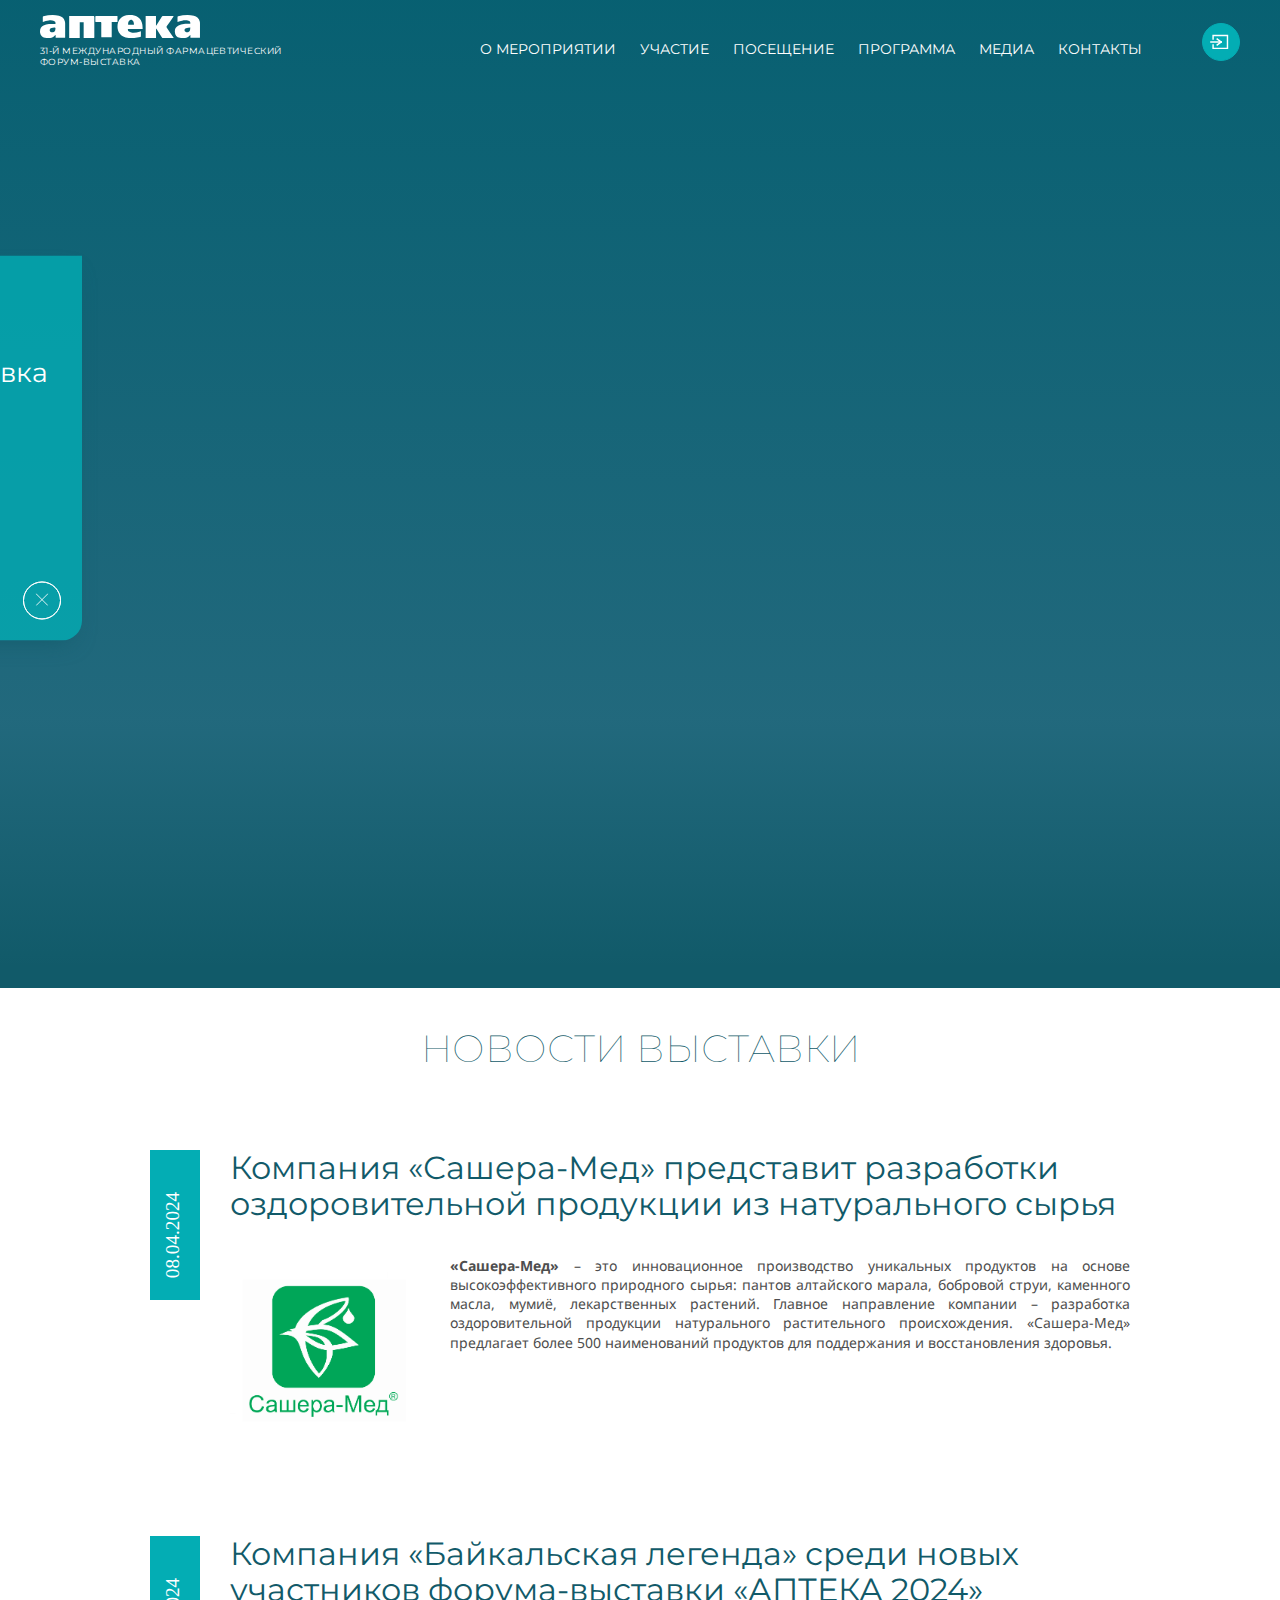
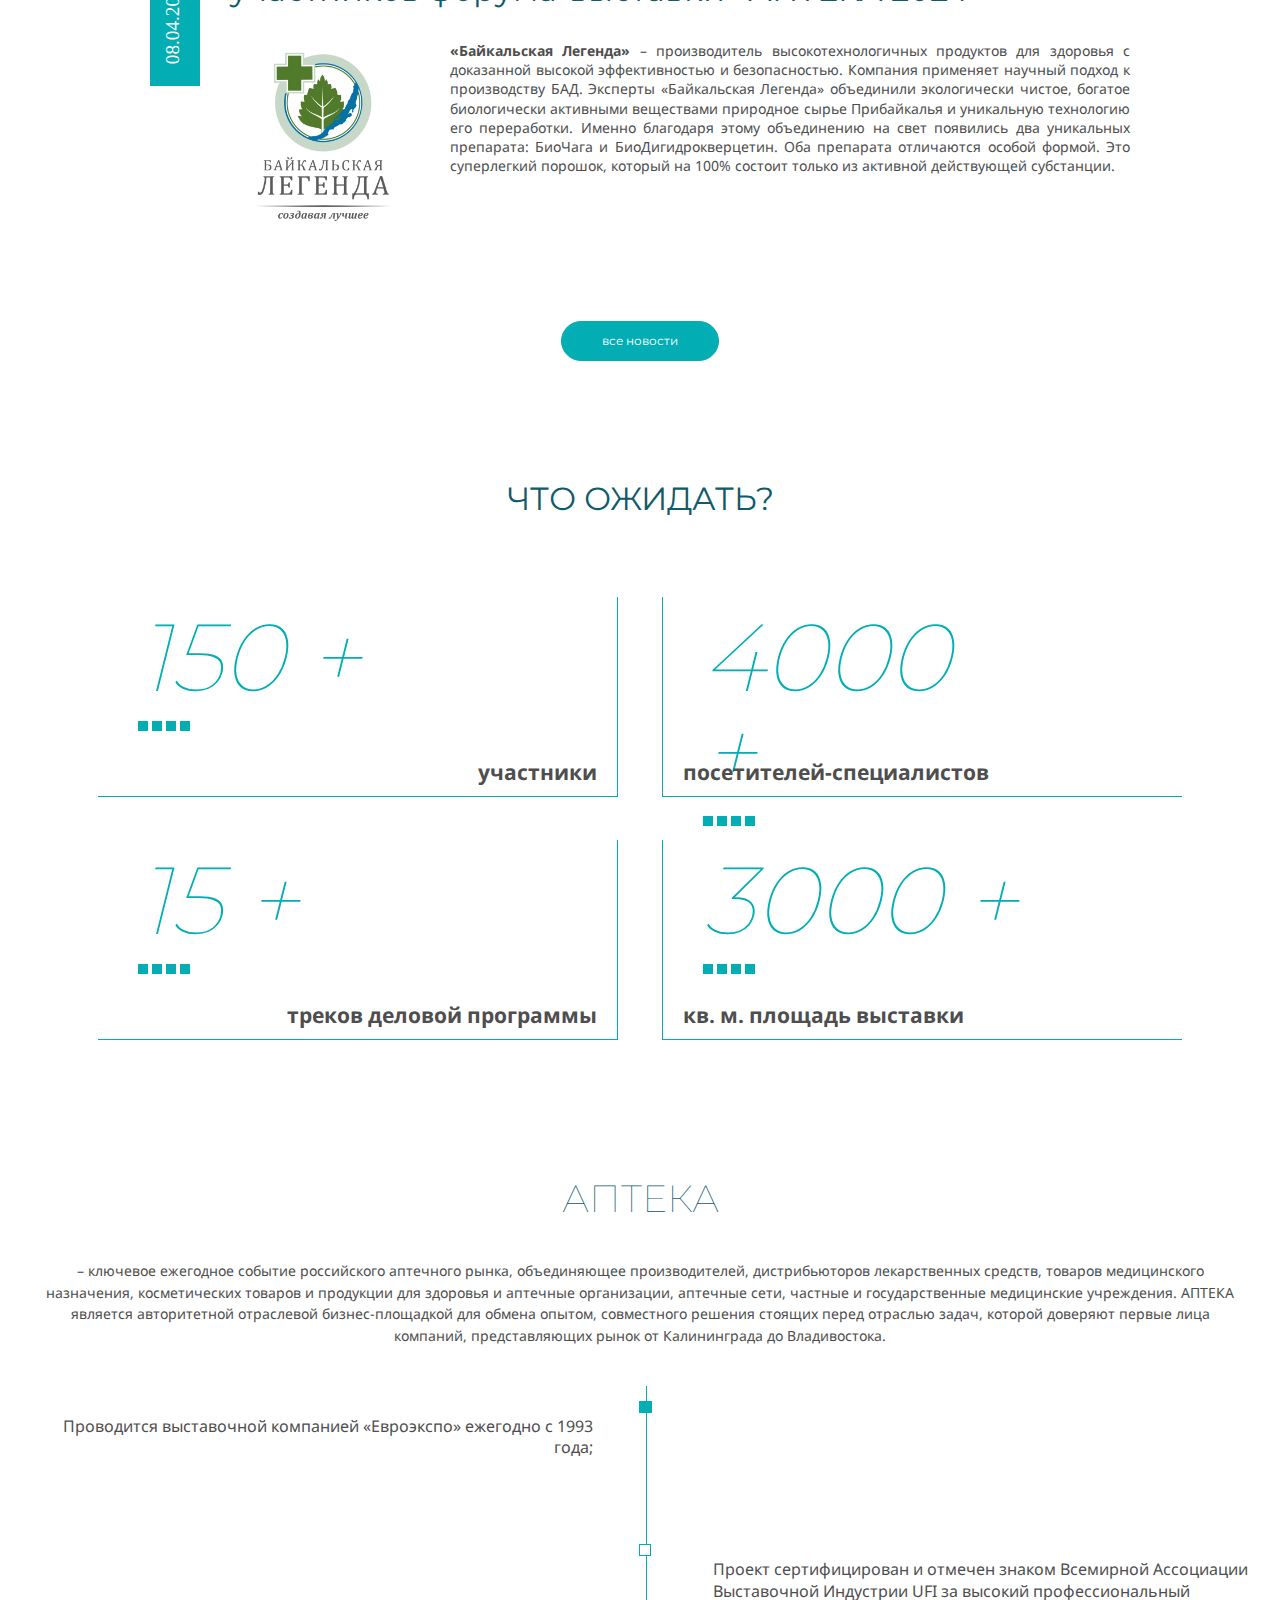
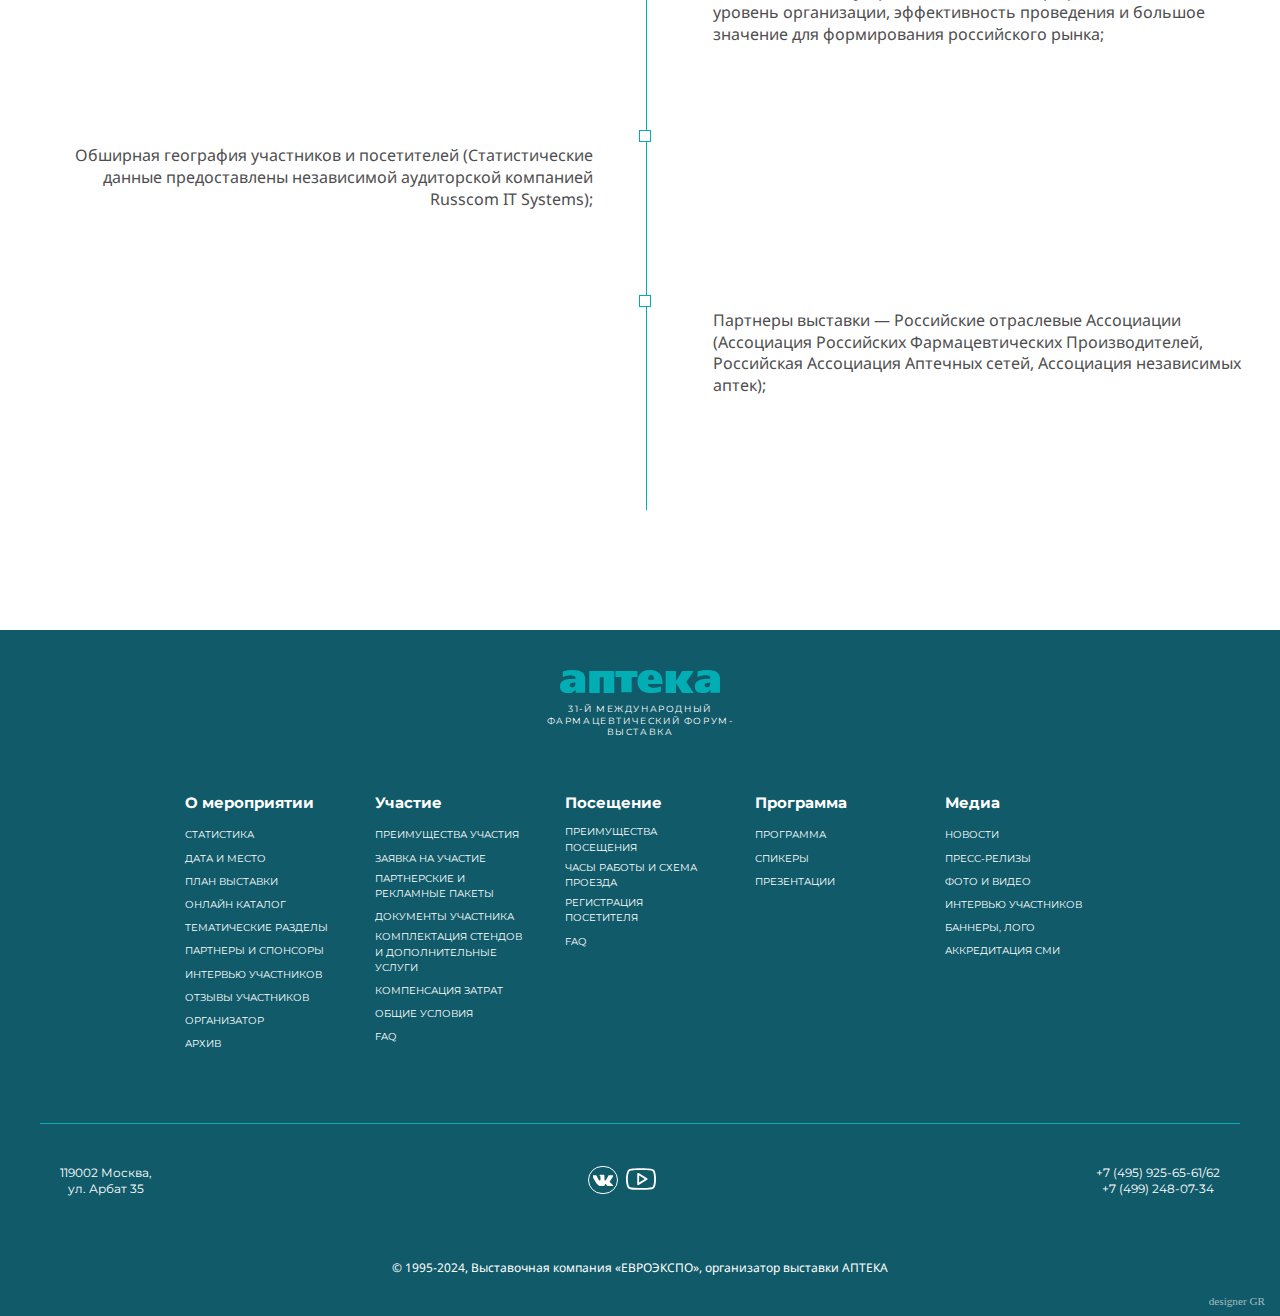
==== main.html @ 360c1285 "html from site" ====
<!doctype html>
<html>
<head>
	<meta http-equiv="Content-Type" content="text/html; charset=UTF-8" />
<meta name="robots" content="index, follow" />
<meta name="keywords" content="фармацевтической форум, выставка аптека, фармацевтическая выставка, аптечная выставка, фармацевтический форум 2023, фармацевтические выставки 2023, аптека 2023 выставка, форум фармацевтических компаний, аптечные выставки 2023, международный фармацевтический форум, фармацевтический форум выставка, фармацевтические выставки москва, фармацевтический форум россия, выставка аптека москва, выставки фармацевтической отрасли 2023" />
<meta name="description" content="Посетите выставку Аптека 2023 и получите доступ к новейшим технологиям и продуктам в фармацевтической промышленности. Посетите форум, чтобы ознакомиться с тенденциями и новинками рынка, найти новые решения для производства и бизнеса, укрепить существующие деловые контакты и найти новые" />


<link href="local/templates/apteka-gr/components/bitrix/news.list/numbers/style.css" type="text/css"  rel="stylesheet" />
<link href="local/templates/apteka-gr/components/bitrix/menu/top-menu/style.css" type="text/css"  data-template-style="true"  rel="stylesheet" />
<link href="local/templates/apteka-gr/template_styles.css" type="text/css"  data-template-style="true"  rel="stylesheet" />







<link rel='shortcut icon' href='local/favicon.ico' />
<meta name='viewport' content='width=device-width, initial-scale=1'>
<meta http-equiv='X-UA-Compatible' content='IE=edge,chrome=1'>



	<link rel="apple-touch-icon" sizes="57x57" href="apple-icon-57x57.png">
	<link rel="apple-touch-icon" sizes="60x60" href="apple-icon-60x60.png">
	<link rel="apple-touch-icon" sizes="72x72" href="apple-icon-72x72.png">
	<link rel="apple-touch-icon" sizes="76x76" href="apple-icon-76x76.png">
	<link rel="apple-touch-icon" sizes="114x114" href="apple-icon-114x114.png">
	<link rel="apple-touch-icon" sizes="120x120" href="apple-icon-120x120.png">
	<link rel="apple-touch-icon" sizes="144x144" href="apple-icon-144x144.png">
	<link rel="apple-touch-icon" sizes="152x152" href="apple-icon-152x152.png">
	<link rel="apple-touch-icon" sizes="180x180" href="apple-icon-180x180.png">
	<link rel="icon" type="image/png" sizes="192x192"  href="android-icon-192x192.png">
	<link rel="icon" type="image/png" sizes="32x32" href="favicon-32x32.png">
	<link rel="icon" type="image/png" sizes="96x96" href="favicon-96x96.png">
	<link rel="icon" type="image/png" sizes="16x16" href="favicon-16x16.png">
	<link rel="manifest" href="manifest.json">

	<meta name="msapplication-TileColor" content="#ffffff">
	<meta name="msapplication-TileImage" content="ms-icon-144x144.png">
	<meta name="theme-color" content="#ffffff">
	
  <link rel="stylesheet" type="text/css" href="js/slick/slick.css">
  <link rel="stylesheet" type="text/css" href="js/slick/slick-theme.css">
	
	<title>АПТЕКА</title>
</head>
<body>


<div class="fixed-header">
		<div class="wrap">
			<div class="logo header--logo">
				<a href="/">
					<svg width="159px" height="23px" viewBox="0 0 159 23">
						<g class=" logo--svg">
							<path
								d="M43.3818641,22.9238543 C43.3818641,17.6450469 43.3818641,12.5035946 43.3818641,7.28409963 C42.0915874,7.28409963 40.8705452,7.28409963 39.489005,7.28409963 C39.489005,12.4661341 39.489005,17.6575337 39.489005,22.9144892 C35.9171416,22.9144892 32.499482,22.9144892 29,22.9144892 C29,15.6565192 29,8.42664459 29,1.07814508 C29.3744949,1.05941484 29.7521369,1.02819776 30.1266318,1.02507605 C37.6668827,1.02195435 45.2071335,1.04068459 52.7442373,1 C53.7261064,0.993858978 54.0061908,1.27169095 54,2.23005516 C53.9652796,8.74818046 53.9621326,15.2631841 54,21.7813094 C54.0061908,22.7552821 53.7009303,23.0206272 52.7347963,22.9987753 C50.0094802,22.9332194 47.2841642,22.9769233 44.5588482,22.9738016 C44.2158234,22.9738016 43.8696516,22.9457063 43.3818641,22.9238543 Z"
								id="Path"></path>
							<path
								d="M105,1.04822116 C108.41577,1.04822116 111.757015,1.04822116 115.262837,1.04822116 C115.262837,4.18635021 115.262837,7.3057255 115.262837,10.4251008 C115.346678,10.4438545 115.427415,10.4626083 115.511257,10.4813621 C115.700676,10.2125582 115.905623,9.95000555 116.082622,9.66869917 C117.734612,7.02754474 119.364866,4.3738878 121.041699,1.75148714 C121.24975,1.42329635 121.693801,1.04196991 122.035378,1.03571866 C125.593989,0.982583007 129.155706,1.00446239 132.93479,1.00446239 C132.639792,1.46705512 132.437951,1.80774841 132.214373,2.12968795 C130.174226,5.05840002 128.149606,7.99961459 126.075302,10.9033216 C125.643673,11.5096932 125.612621,11.9222759 126.04425,12.5505268 C128.2645,15.7824247 130.431962,19.0455788 132.61495,22.3024816 C132.726738,22.4712655 132.813685,22.6556774 133,22.9838682 C132.018742,22.9838682 131.1648,22.9838682 130.310857,22.9838682 C127.727293,22.9838682 125.143729,22.9588632 122.560164,22.9994964 C121.845958,23.0119989 121.426749,22.793205 121.05412,22.1774566 C119.464234,19.5394278 117.82777,16.9295296 116.203726,14.3133802 C115.989464,13.9695613 115.753466,13.6444961 115.309416,13.3631897 C115.309416,16.5231982 115.309416,19.680081 115.309416,22.9119788 C111.809804,22.9119788 108.443717,22.9119788 105.003105,22.9119788 C105,15.6511484 105,8.4121973 105,1.04822116 Z"
								id="Path"></path>
							<path
								d="M24.9358151,22.5360488 C21.7745145,22.5360488 18.724571,22.5360488 15.5323379,22.5360488 C15.5323379,21.6775983 15.5323379,20.8567443 15.5323379,19.7977798 C15.1302155,20.114216 14.9013151,20.2489363 14.7342797,20.4337851 C13.2185876,22.1318878 11.235815,22.8524849 9.07054063,22.9715401 C7.6631123,23.0498658 6.20619199,22.9715401 4.83278941,22.6739021 C2.17878171,22.0974245 0.409443247,20.0734866 0.081558846,17.5670619 C-0.32984328,14.3995678 0.817752123,11.6988952 3.46557332,10.5052105 C5.14211432,9.75015003 7.01043675,9.25826419 8.83854695,9.04835113 C10.9914483,8.80397472 13.1938416,8.99195657 15.309624,8.99195657 C15.6406016,7.35338146 15.2199198,6.50433011 13.9362214,5.93098547 C12.2256547,5.16652595 10.4191972,5.16339292 8.61273977,5.3952372 C7.61671357,5.52369146 6.62687387,5.72420543 5.65250041,5.97171487 C4.71833919,6.20982521 3.81201722,6.55132557 2.76340579,6.88655987 C2.76340579,5.13832867 2.74175304,3.49662053 2.78815178,1.85804541 C2.79433828,1.63560022 3.09129019,1.26903562 3.30781762,1.22204015 C8.43023807,0.0784839079 13.5866843,-0.626448025 18.7585967,0.786548872 C21.5641736,1.55100839 23.8315252,3.10185864 24.6543294,6.15969672 C24.8337379,6.83016531 24.9760273,7.53823027 24.9822138,8.23063008 C25.0100531,12.801722 24.9976801,17.372814 24.9945868,21.943906 C24.9945868,22.1099566 24.9605611,22.2791403 24.9358151,22.5360488 Z M15.3367579,13.5468195 C15.5298098,12.7441476 15.1405413,12.3488468 14.1373046,12.4846371 C13.2669888,12.6023221 12.3650252,12.6053397 11.5231925,12.8135516 C10.0610621,13.1756592 9.34898554,14.373632 9.70660619,15.6621317 C10.0104255,16.76656 11.4440729,17.4726699 12.7954359,17.1860013 C14.3999817,16.8480342 15.2861213,15.6259209 15.3367579,13.5468195 Z"
								id="Shape"></path>
							<path
								d="M158.932894,22.5766463 C156.027828,22.5766463 153.206651,22.5766463 150.385474,22.5735138 C150.115163,22.5735138 149.844852,22.5390571 149.481331,22.5139977 C149.481331,21.6619771 149.481331,20.8694726 149.481331,19.8764927 C149.151986,20.1145573 148.95003,20.214795 148.810214,20.3714164 C147.297094,22.0723252 145.327241,22.8366378 143.146111,22.9650674 C141.732416,23.0465106 140.265901,22.9963917 138.886383,22.698811 C135.944032,22.0629279 134.23517,20.0362465 134.023892,16.7879179 C133.853006,14.1629427 134.548979,11.7791644 137.736784,10.3319823 C139.321366,9.6115237 141.129653,9.35153211 142.860265,9.01636224 C143.913546,8.81275437 145.013432,8.83468137 146.094676,8.80022465 C147.169706,8.76890037 148.247843,8.7939598 149.298016,8.7939598 C149.627361,7.17136171 149.130237,6.2880168 147.573619,5.75863634 C145.460843,5.04131016 143.301462,5.16034245 141.166938,5.63020677 C139.681781,5.95597936 138.224587,6.41957881 136.664862,6.84558912 C136.664862,5.14468031 136.643112,3.49702279 136.689718,1.8524977 C136.695932,1.63322769 136.997313,1.27299839 137.214805,1.22601196 C142.397319,0.110867324 147.61401,-0.656577718 152.840022,0.803134075 C155.860049,1.64575741 158.193423,3.37172564 158.858326,6.72029197 C158.945322,7.16509685 158.991928,7.62556387 158.991928,8.07663361 C159.001249,12.6468471 159.001249,17.2170607 158.998142,21.7872742 C159.001249,21.9877497 158.967072,22.19449 158.932894,22.5766463 Z M149.384615,12.4583333 C147.723322,12.7037286 146.384794,12.808898 145.10639,13.1214848 C144.109614,13.3639587 143.517877,14.363068 143.62863,15.2803789 C143.742547,16.2531958 144.321626,16.8812908 145.378525,17.1442143 C146.897422,17.5239927 148.5334,16.8608412 148.992234,15.4819536 C149.273863,14.6435197 149.23589,13.711602 149.384615,12.4583333 Z"
								id="Shape"></path>
							<path
								d="M102,13.9058194 C97.0002657,13.9058194 92.2169701,13.9058194 87.3996627,13.9058194 C87.1368442,15.1174936 87.5882736,16.0317284 88.4633044,16.5013696 C89.4465545,17.0273677 90.5689439,17.4312591 91.6696893,17.5502348 C94.1092628,17.8101029 96.5148246,17.4249972 98.8430867,16.6172144 C99.2635962,16.4731911 99.6995657,16.373001 100.274674,16.210192 C100.274674,17.9854356 100.296318,19.6542273 100.246846,21.3230189 C100.240662,21.5202682 99.8819926,21.8302314 99.64391,21.8803264 C94.8296946,22.9354536 89.9845593,23.552249 85.1115963,22.3123963 C80.269553,21.0788055 77.0600761,16.9397013 77.0013284,11.9771596 C76.9147529,4.8730542 81.0641923,0.458427203 88.181934,0.0482739155 C91.3233874,-0.13332067 94.3720813,0.139071208 97.111577,1.87987448 C99.8943605,3.64885622 101.291936,6.31328712 101.706262,9.52876366 C101.882505,10.9095087 101.897965,12.3121703 102,13.9058194 Z M93.3461538,9.58333333 C93.2981729,7.78073225 93.1862173,6.1567066 91.6476273,5.17959573 C90.7327901,4.6000679 89.7635744,4.68093225 88.9191092,5.34806312 C87.5756419,6.40940768 87.5564495,7.94919964 87.5820394,9.58333333 C89.517272,9.58333333 91.3661389,9.58333333 93.3461538,9.58333333 Z"
								id="Shape"></path>
							<path
								d="M77,1.11976048 C77,3.02694611 77,4.89820359 77,6.88622754 C75.1278796,6.88622754 73.2742646,6.88622754 71.2633544,6.88622754 C71.2633544,11.9790419 71.2633544,16.9580838 71.2633544,22 C67.7596827,22 64.4133061,22 60.9558976,22 C60.9343081,21.5958084 60.9003817,21.2065868 60.9003817,20.8173653 C60.8972975,16.5508982 60.8787922,12.2814371 60.9127186,8.01497006 C60.918887,7.2005988 60.6999075,6.8742515 59.8085685,6.91916168 C58.4946916,6.98502994 57.1715621,6.91017964 55.854601,6.9491018 C55.2161678,6.96706587 54.9910199,6.73652695 55.0002726,6.13772455 C55.0218621,4.69161677 55.0156937,3.24850299 55.0033568,1.80239521 C55.0002726,1.29041916 55.1328939,1 55.7620744,1 C62.7354915,1.02095808 69.7089085,1.01796407 76.6823255,1.02694611 C76.7470941,1.02994012 76.8118627,1.06586826 77,1.11976048 Z"
								id="Path"></path>
						</g>
					</svg>
				</a>
				<div class="logo--slogan header--logo--slogan__left">
					31-й Международный фармацевтический форум-выставка
				</div>
			</div>
		  	<button class="btnenter header--btnenter__right">
				<span class="btnenter--name">
					<svg width="15px" height="11px" viewBox="2 0 15 11" class="btnenter--name--line modalenter">
						<g transform="translate(-242.000000, -18.000000)" class="modalenter btnenter-svg">
							<g transform="translate(243.000000, 19.000000)">
								<polyline id="Path-2" points="3 3 3 0 13 0 13 9 3 9 3 6"></polyline>
								<g id="Group-2" transform="translate(0.000000, 2.000000)" stroke-linecap="square">
									<line x1="0.45" y1="2.5" x2="8.55" y2="2.5" id="Line-7"></line>
									<line x1="8.55" y1="2.5" x2="5.85" y2="0.5" id="Line-2"></line>
									<line x1="8.55" y1="4.5" x2="5.85" y2="2.5" id="Line-2"
										transform="translate(7.200000, 3.500000) scale(1, -1) translate(-7.200000, -3.500000) ">
									</line>
								</g>
							</g>
						</g>
					</svg>
				</span>
				<span class="btnenter--box"></span>
			</button>
			<a href="/en/" class="btnaction header--btnaction__right" style="display:none">
				<span class="btnaction--name">EN</span>
				<span class="btnaction--box"></span>
			</a>
			<nav class="nav">
			
<ul id="horizontal-multilevel-menu">

	
	
					<li><span class="root-item">О мероприятии</span>
				<ul>
				<span class="nav--tramngle"></span>
		
	
	
	
	
		
							<li><a href="/about/statistika/">Статистика</a></li>
			
		
	
	
	
	
		
							<li><a href="/about/data-i-mesto/">Дата и место</a></li>
			
		
	
	
	
	
		
							<li><a href="/about/plan/">План выставки</a></li>
			
		
	
	
	
	
		
							<li><a href="/about/catalog/">онлайн каталог</a></li>
			
		
	
	
	
	
		
							<li><a href="/about/tematicheskie-razdely/">Тематические разделы</a></li>
			
		
	
	
	
	
		
							<li><a href="/about/partnery-i-sponsory/">Партнеры и спонсоры</a></li>
			
		
	
	
	
	
		
							<li><a href="/about/intervyu-uchastnikov/">интервью участников</a></li>
			
		
	
	
	
	
		
							<li><a href="/about/otyvy-uchastnikov/">Отзывы участников</a></li>
			
		
	
	
	
	
		
							<li><a href="/about/organizator/">Организатор</a></li>
			
		
	
	
	
	
		
							<li><a href="/about/arkhiv/">архив</a></li>
			
		
	
	
			</ul></li>	
	
					<li><span class="root-item">Участие</span>
				<ul>
				<span class="nav--tramngle"></span>
		
	
	
	
	
		
							<li><a href="/uchastie/preimushchestva-uchastiya/">Преимущества участия</a></li>
			
		
	
	
	
	
		
							<li><a href="/uchastie/zayavka-na-uchastie/">Заявка на участие</a></li>
			
		
	
	
	
	
		
							<li><a href="/uchastie/partnerskie-i-reklamnye-pakety/">ПАРТНЕРСКИЕ И РЕКЛАМНЫЕ ПАКЕТЫ</a></li>
			
		
	
	
	
	
		
							<li><a href="/uchastie/dokumenty-uchastnika/">Документы участника</a></li>
			
		
	
	
	
	
		
							<li><a href="/uchastie/build/">Комплектация стендов и дополнительные услуги</a></li>
			
		
	
	
	
	
		
							<li><a href="/uchastie/kompensatsiya-zatrat/">Компенсация затрат</a></li>
			
		
	
	
	
	
		
							<li><a href="/uchastie/uchastnikam/">Общие условия</a></li>
			
		
	
	
	
	
		
							<li><a href="/uchastie/faq/">FAQ</a></li>
			
		
	
	
			</ul></li>	
	
					<li><span class="root-item">Посещение</span>
				<ul>
				<span class="nav--tramngle"></span>
		
	
	
	
	
		
							<li><a href="/poseshchenie/preimushchestva-poseshcheniya/">Преимущества посещения</a></li>
			
		
	
	
	
	
		
							<li><a href="/about/data-i-mesto/">Часы работы и схема проезда</a></li>
			
		
	
	
	
	
		
							<li><a href="/poseshchenie/registratsiya-posetitelya/">Регистрация посетителя</a></li>
			
		
	
	
	
	
		
							<li><a href="/poseshchenie/faq/">FAQ</a></li>
			
		
	
	
			</ul></li>	
	
					<li><span class="root-item">Программа</span>
				<ul>
				<span class="nav--tramngle"></span>
		
	
	
	
	
		
							<li><a href="/prog/programmaall/">Программа </a></li>
			
		
	
	
	
	
		
							<li><a href="/prog/speakers/">Спикеры</a></li>
			
		
	
	
	
	
		
							<li><a href="/prog/prezentatsii/">Презентации</a></li>
			
		
	
	
			</ul></li>	
	
					<li><span class="root-item">Медиа</span>
				<ul>
				<span class="nav--tramngle"></span>
		
	
	
	
	
		
							<li><a href="/media/news/">новости</a></li>
			
		
	
	
	
	
		
							<li><a href="/media/press_reliz/">Пресс-релизы</a></li>
			
		
	
	
	
	
		
							<li><a href="/media/foto-i-video/">Фото и видео</a></li>
			
		
	
	
	
	
		
							<li><a href="/about/intervyu-uchastnikov/">Интервью участников</a></li>
			
		
	
	
	
	
		
							<li><a href="/media/bannery-logo/">Баннеры, лого</a></li>
			
		
	
	
	
	
		
							<li><a href="/media/akkreditatsiya-smi/">Аккредитация СМИ</a></li>
			
		
	
	
			</ul></li>	
	
		
							<li><a href="/contacts/" class="root-item">Контакты</a></li>
			
		
	
	


</ul>
<div class="menu-clear-left"></div>
			</nav>
			<button class="btn-nmenu  header--btnmenu__right">
				<span class="btn-nmenu--name">
					<svg width="14px" height="9px" viewBox="0 0 14 9" class="btnmenu--name--svg">
						<line x1="0.25" y1="0.5" x2="11.75" y2="0.5" class="svg"></line>
						<line x1="0.25" y1="4.5" x2="11.75" y2="4.5" class="svg"></line>
						<line x1="0.25" y1="8.5" x2="11.75" y2="8.5" class="svg"></line>
					</svg>
				</span>
				<span class="btnmenu--box"></span>
			</button>
			<div class="logo--slogan header--logo--slogan__center">
				31-й Международный фармацевтический<br> форум-выставка
			</div>
		</div>
	</div>
	<header>
		<div class="wrap">
			<div class="logo header--logo">
				<a href="/">
					<svg width="159px" height="23px" viewBox="0 0 159 23">
						<g class=" logo--svg">
							<path
								d="M43.3818641,22.9238543 C43.3818641,17.6450469 43.3818641,12.5035946 43.3818641,7.28409963 C42.0915874,7.28409963 40.8705452,7.28409963 39.489005,7.28409963 C39.489005,12.4661341 39.489005,17.6575337 39.489005,22.9144892 C35.9171416,22.9144892 32.499482,22.9144892 29,22.9144892 C29,15.6565192 29,8.42664459 29,1.07814508 C29.3744949,1.05941484 29.7521369,1.02819776 30.1266318,1.02507605 C37.6668827,1.02195435 45.2071335,1.04068459 52.7442373,1 C53.7261064,0.993858978 54.0061908,1.27169095 54,2.23005516 C53.9652796,8.74818046 53.9621326,15.2631841 54,21.7813094 C54.0061908,22.7552821 53.7009303,23.0206272 52.7347963,22.9987753 C50.0094802,22.9332194 47.2841642,22.9769233 44.5588482,22.9738016 C44.2158234,22.9738016 43.8696516,22.9457063 43.3818641,22.9238543 Z"
								id="Path"></path>
							<path
								d="M105,1.04822116 C108.41577,1.04822116 111.757015,1.04822116 115.262837,1.04822116 C115.262837,4.18635021 115.262837,7.3057255 115.262837,10.4251008 C115.346678,10.4438545 115.427415,10.4626083 115.511257,10.4813621 C115.700676,10.2125582 115.905623,9.95000555 116.082622,9.66869917 C117.734612,7.02754474 119.364866,4.3738878 121.041699,1.75148714 C121.24975,1.42329635 121.693801,1.04196991 122.035378,1.03571866 C125.593989,0.982583007 129.155706,1.00446239 132.93479,1.00446239 C132.639792,1.46705512 132.437951,1.80774841 132.214373,2.12968795 C130.174226,5.05840002 128.149606,7.99961459 126.075302,10.9033216 C125.643673,11.5096932 125.612621,11.9222759 126.04425,12.5505268 C128.2645,15.7824247 130.431962,19.0455788 132.61495,22.3024816 C132.726738,22.4712655 132.813685,22.6556774 133,22.9838682 C132.018742,22.9838682 131.1648,22.9838682 130.310857,22.9838682 C127.727293,22.9838682 125.143729,22.9588632 122.560164,22.9994964 C121.845958,23.0119989 121.426749,22.793205 121.05412,22.1774566 C119.464234,19.5394278 117.82777,16.9295296 116.203726,14.3133802 C115.989464,13.9695613 115.753466,13.6444961 115.309416,13.3631897 C115.309416,16.5231982 115.309416,19.680081 115.309416,22.9119788 C111.809804,22.9119788 108.443717,22.9119788 105.003105,22.9119788 C105,15.6511484 105,8.4121973 105,1.04822116 Z"
								id="Path"></path>
							<path
								d="M24.9358151,22.5360488 C21.7745145,22.5360488 18.724571,22.5360488 15.5323379,22.5360488 C15.5323379,21.6775983 15.5323379,20.8567443 15.5323379,19.7977798 C15.1302155,20.114216 14.9013151,20.2489363 14.7342797,20.4337851 C13.2185876,22.1318878 11.235815,22.8524849 9.07054063,22.9715401 C7.6631123,23.0498658 6.20619199,22.9715401 4.83278941,22.6739021 C2.17878171,22.0974245 0.409443247,20.0734866 0.081558846,17.5670619 C-0.32984328,14.3995678 0.817752123,11.6988952 3.46557332,10.5052105 C5.14211432,9.75015003 7.01043675,9.25826419 8.83854695,9.04835113 C10.9914483,8.80397472 13.1938416,8.99195657 15.309624,8.99195657 C15.6406016,7.35338146 15.2199198,6.50433011 13.9362214,5.93098547 C12.2256547,5.16652595 10.4191972,5.16339292 8.61273977,5.3952372 C7.61671357,5.52369146 6.62687387,5.72420543 5.65250041,5.97171487 C4.71833919,6.20982521 3.81201722,6.55132557 2.76340579,6.88655987 C2.76340579,5.13832867 2.74175304,3.49662053 2.78815178,1.85804541 C2.79433828,1.63560022 3.09129019,1.26903562 3.30781762,1.22204015 C8.43023807,0.0784839079 13.5866843,-0.626448025 18.7585967,0.786548872 C21.5641736,1.55100839 23.8315252,3.10185864 24.6543294,6.15969672 C24.8337379,6.83016531 24.9760273,7.53823027 24.9822138,8.23063008 C25.0100531,12.801722 24.9976801,17.372814 24.9945868,21.943906 C24.9945868,22.1099566 24.9605611,22.2791403 24.9358151,22.5360488 Z M15.3367579,13.5468195 C15.5298098,12.7441476 15.1405413,12.3488468 14.1373046,12.4846371 C13.2669888,12.6023221 12.3650252,12.6053397 11.5231925,12.8135516 C10.0610621,13.1756592 9.34898554,14.373632 9.70660619,15.6621317 C10.0104255,16.76656 11.4440729,17.4726699 12.7954359,17.1860013 C14.3999817,16.8480342 15.2861213,15.6259209 15.3367579,13.5468195 Z"
								id="Shape"></path>
							<path
								d="M158.932894,22.5766463 C156.027828,22.5766463 153.206651,22.5766463 150.385474,22.5735138 C150.115163,22.5735138 149.844852,22.5390571 149.481331,22.5139977 C149.481331,21.6619771 149.481331,20.8694726 149.481331,19.8764927 C149.151986,20.1145573 148.95003,20.214795 148.810214,20.3714164 C147.297094,22.0723252 145.327241,22.8366378 143.146111,22.9650674 C141.732416,23.0465106 140.265901,22.9963917 138.886383,22.698811 C135.944032,22.0629279 134.23517,20.0362465 134.023892,16.7879179 C133.853006,14.1629427 134.548979,11.7791644 137.736784,10.3319823 C139.321366,9.6115237 141.129653,9.35153211 142.860265,9.01636224 C143.913546,8.81275437 145.013432,8.83468137 146.094676,8.80022465 C147.169706,8.76890037 148.247843,8.7939598 149.298016,8.7939598 C149.627361,7.17136171 149.130237,6.2880168 147.573619,5.75863634 C145.460843,5.04131016 143.301462,5.16034245 141.166938,5.63020677 C139.681781,5.95597936 138.224587,6.41957881 136.664862,6.84558912 C136.664862,5.14468031 136.643112,3.49702279 136.689718,1.8524977 C136.695932,1.63322769 136.997313,1.27299839 137.214805,1.22601196 C142.397319,0.110867324 147.61401,-0.656577718 152.840022,0.803134075 C155.860049,1.64575741 158.193423,3.37172564 158.858326,6.72029197 C158.945322,7.16509685 158.991928,7.62556387 158.991928,8.07663361 C159.001249,12.6468471 159.001249,17.2170607 158.998142,21.7872742 C159.001249,21.9877497 158.967072,22.19449 158.932894,22.5766463 Z M149.384615,12.4583333 C147.723322,12.7037286 146.384794,12.808898 145.10639,13.1214848 C144.109614,13.3639587 143.517877,14.363068 143.62863,15.2803789 C143.742547,16.2531958 144.321626,16.8812908 145.378525,17.1442143 C146.897422,17.5239927 148.5334,16.8608412 148.992234,15.4819536 C149.273863,14.6435197 149.23589,13.711602 149.384615,12.4583333 Z"
								id="Shape"></path>
							<path
								d="M102,13.9058194 C97.0002657,13.9058194 92.2169701,13.9058194 87.3996627,13.9058194 C87.1368442,15.1174936 87.5882736,16.0317284 88.4633044,16.5013696 C89.4465545,17.0273677 90.5689439,17.4312591 91.6696893,17.5502348 C94.1092628,17.8101029 96.5148246,17.4249972 98.8430867,16.6172144 C99.2635962,16.4731911 99.6995657,16.373001 100.274674,16.210192 C100.274674,17.9854356 100.296318,19.6542273 100.246846,21.3230189 C100.240662,21.5202682 99.8819926,21.8302314 99.64391,21.8803264 C94.8296946,22.9354536 89.9845593,23.552249 85.1115963,22.3123963 C80.269553,21.0788055 77.0600761,16.9397013 77.0013284,11.9771596 C76.9147529,4.8730542 81.0641923,0.458427203 88.181934,0.0482739155 C91.3233874,-0.13332067 94.3720813,0.139071208 97.111577,1.87987448 C99.8943605,3.64885622 101.291936,6.31328712 101.706262,9.52876366 C101.882505,10.9095087 101.897965,12.3121703 102,13.9058194 Z M93.3461538,9.58333333 C93.2981729,7.78073225 93.1862173,6.1567066 91.6476273,5.17959573 C90.7327901,4.6000679 89.7635744,4.68093225 88.9191092,5.34806312 C87.5756419,6.40940768 87.5564495,7.94919964 87.5820394,9.58333333 C89.517272,9.58333333 91.3661389,9.58333333 93.3461538,9.58333333 Z"
								id="Shape"></path>
							<path
								d="M77,1.11976048 C77,3.02694611 77,4.89820359 77,6.88622754 C75.1278796,6.88622754 73.2742646,6.88622754 71.2633544,6.88622754 C71.2633544,11.9790419 71.2633544,16.9580838 71.2633544,22 C67.7596827,22 64.4133061,22 60.9558976,22 C60.9343081,21.5958084 60.9003817,21.2065868 60.9003817,20.8173653 C60.8972975,16.5508982 60.8787922,12.2814371 60.9127186,8.01497006 C60.918887,7.2005988 60.6999075,6.8742515 59.8085685,6.91916168 C58.4946916,6.98502994 57.1715621,6.91017964 55.854601,6.9491018 C55.2161678,6.96706587 54.9910199,6.73652695 55.0002726,6.13772455 C55.0218621,4.69161677 55.0156937,3.24850299 55.0033568,1.80239521 C55.0002726,1.29041916 55.1328939,1 55.7620744,1 C62.7354915,1.02095808 69.7089085,1.01796407 76.6823255,1.02694611 C76.7470941,1.02994012 76.8118627,1.06586826 77,1.11976048 Z"
								id="Path"></path>
						</g>
					</svg>
				</a>
				<div class="logo--slogan header--logo--slogan__left">
					31-й Международный фармацевтический форум-выставка
				</div>
			</div>
		   <button class="btnenter header--btnenter__right">
				<span class="btnenter--name">
					<svg width="15px" height="11px" viewBox="2 0 15 11" class="btnenter--name--line modalenter">
						<g transform="translate(-242.000000, -18.000000)" class="modalenter btnenter-svg">
							<g transform="translate(243.000000, 19.000000)">
								<polyline id="Path-2" points="3 3 3 0 13 0 13 9 3 9 3 6"></polyline>
								<g id="Group-2" transform="translate(0.000000, 2.000000)" stroke-linecap="square">
									<line x1="0.45" y1="2.5" x2="8.55" y2="2.5" id="Line-7"></line>
									<line x1="8.55" y1="2.5" x2="5.85" y2="0.5" id="Line-2"></line>
									<line x1="8.55" y1="4.5" x2="5.85" y2="2.5" id="Line-2"
										transform="translate(7.200000, 3.500000) scale(1, -1) translate(-7.200000, -3.500000) ">
									</line>
								</g>
							</g>
						</g>
					</svg>
				</span>
				<span class="btnenter--box"></span>
			</button>
	   
			<a href="/en/" class="btnaction header--btnaction__right" style="display:none">
				<span class="btnaction--name">EN</span>
				<span class="btnaction--box"></span>
			</a>
			<nav class="nav">
				
<ul id="horizontal-multilevel-menu">

	
	
					<li><span class="root-item">О мероприятии</span>
				<ul>
				<span class="nav--tramngle"></span>
		
	
	
	
	
		
							<li><a href="/about/statistika/">Статистика</a></li>
			
		
	
	
	
	
		
							<li><a href="/about/data-i-mesto/">Дата и место</a></li>
			
		
	
	
	
	
		
							<li><a href="/about/plan/">План выставки</a></li>
			
		
	
	
	
	
		
							<li><a href="/about/catalog/">онлайн каталог</a></li>
			
		
	
	
	
	
		
							<li><a href="/about/tematicheskie-razdely/">Тематические разделы</a></li>
			
		
	
	
	
	
		
							<li><a href="/about/partnery-i-sponsory/">Партнеры и спонсоры</a></li>
			
		
	
	
	
	
		
							<li><a href="/about/intervyu-uchastnikov/">интервью участников</a></li>
			
		
	
	
	
	
		
							<li><a href="/about/otyvy-uchastnikov/">Отзывы участников</a></li>
			
		
	
	
	
	
		
							<li><a href="/about/organizator/">Организатор</a></li>
			
		
	
	
	
	
		
							<li><a href="/about/arkhiv/">архив</a></li>
			
		
	
	
			</ul></li>	
	
					<li><span class="root-item">Участие</span>
				<ul>
				<span class="nav--tramngle"></span>
		
	
	
	
	
		
							<li><a href="/uchastie/preimushchestva-uchastiya/">Преимущества участия</a></li>
			
		
	
	
	
	
		
							<li><a href="/uchastie/zayavka-na-uchastie/">Заявка на участие</a></li>
			
		
	
	
	
	
		
							<li><a href="/uchastie/partnerskie-i-reklamnye-pakety/">ПАРТНЕРСКИЕ И РЕКЛАМНЫЕ ПАКЕТЫ</a></li>
			
		
	
	
	
	
		
							<li><a href="/uchastie/dokumenty-uchastnika/">Документы участника</a></li>
			
		
	
	
	
	
		
							<li><a href="/uchastie/build/">Комплектация стендов и дополнительные услуги</a></li>
			
		
	
	
	
	
		
							<li><a href="/uchastie/kompensatsiya-zatrat/">Компенсация затрат</a></li>
			
		
	
	
	
	
		
							<li><a href="/uchastie/uchastnikam/">Общие условия</a></li>
			
		
	
	
	
	
		
							<li><a href="/uchastie/faq/">FAQ</a></li>
			
		
	
	
			</ul></li>	
	
					<li><span class="root-item">Посещение</span>
				<ul>
				<span class="nav--tramngle"></span>
		
	
	
	
	
		
							<li><a href="/poseshchenie/preimushchestva-poseshcheniya/">Преимущества посещения</a></li>
			
		
	
	
	
	
		
							<li><a href="/about/data-i-mesto/">Часы работы и схема проезда</a></li>
			
		
	
	
	
	
		
							<li><a href="/poseshchenie/registratsiya-posetitelya/">Регистрация посетителя</a></li>
			
		
	
	
	
	
		
							<li><a href="/poseshchenie/faq/">FAQ</a></li>
			
		
	
	
			</ul></li>	
	
					<li><span class="root-item">Программа</span>
				<ul>
				<span class="nav--tramngle"></span>
		
	
	
	
	
		
							<li><a href="/prog/programmaall/">Программа </a></li>
			
		
	
	
	
	
		
							<li><a href="/prog/speakers/">Спикеры</a></li>
			
		
	
	
	
	
		
							<li><a href="/prog/prezentatsii/">Презентации</a></li>
			
		
	
	
			</ul></li>	
	
					<li><span class="root-item">Медиа</span>
				<ul>
				<span class="nav--tramngle"></span>
		
	
	
	
	
		
							<li><a href="/media/news/">новости</a></li>
			
		
	
	
	
	
		
							<li><a href="/media/press_reliz/">Пресс-релизы</a></li>
			
		
	
	
	
	
		
							<li><a href="/media/foto-i-video/">Фото и видео</a></li>
			
		
	
	
	
	
		
							<li><a href="/about/intervyu-uchastnikov/">Интервью участников</a></li>
			
		
	
	
	
	
		
							<li><a href="/media/bannery-logo/">Баннеры, лого</a></li>
			
		
	
	
	
	
		
							<li><a href="/media/akkreditatsiya-smi/">Аккредитация СМИ</a></li>
			
		
	
	
			</ul></li>	
	
		
							<li><a href="/contacts/" class="root-item">Контакты</a></li>
			
		
	
	


</ul>
<div class="menu-clear-left"></div>
			</nav>
			<button class="btn-nmenu  header--btnmenu__right">
				<span class="btn-nmenu--name">
					<svg width="14px" height="9px" viewBox="0 0 14 9" class="btnmenu--name--svg">
						<line x1="0.25" y1="0.5" x2="11.75" y2="0.5" class="svg"></line>
						<line x1="0.25" y1="4.5" x2="11.75" y2="4.5" class="svg"></line>
						<line x1="0.25" y1="8.5" x2="11.75" y2="8.5" class="svg"></line>
					</svg>
				</span>
				<span class="btnmenu--box"></span>
			</button>
			<div class="logo--slogan header--logo--slogan__center">
				31-й Международный фармацевтический<br> форум-выставка
			</div>
		</div>
	</header>






	


<section class="intro">

<div class="intro-box">
	<video class="intro-video" preload="metadata" loop="loop" muted="muted" autoplay="autoplay" preload="auto" poster="/apteka-gr/img/01.png" playsinline>
		<source src="upload/iblock/688/l5hmx35tjyd0tgp1vs90xrbgpxg22ojn.mp4" type="video/mp4">
	</video>
	<img class="video-gif" src="upload/iblock/c97/b8kzqwgve9backf399v9qetssavad8w7.gif">
</div>
<div class="intro-bg"></div>
<div class="intro-box-modal">
			<h1 class="title title--intro-box-modal">
<div class="logo logo__intro">
 		<svg width="159px" height="23px" viewBox="0 0 159 23" style="fill:#ffffff">
						<g class=" logo--svg">
							<path d="M43.3818641,22.9238543 C43.3818641,17.6450469 43.3818641,12.5035946 43.3818641,7.28409963 C42.0915874,7.28409963 40.8705452,7.28409963 39.489005,7.28409963 C39.489005,12.4661341 39.489005,17.6575337 39.489005,22.9144892 C35.9171416,22.9144892 32.499482,22.9144892 29,22.9144892 C29,15.6565192 29,8.42664459 29,1.07814508 C29.3744949,1.05941484 29.7521369,1.02819776 30.1266318,1.02507605 C37.6668827,1.02195435 45.2071335,1.04068459 52.7442373,1 C53.7261064,0.993858978 54.0061908,1.27169095 54,2.23005516 C53.9652796,8.74818046 53.9621326,15.2631841 54,21.7813094 C54.0061908,22.7552821 53.7009303,23.0206272 52.7347963,22.9987753 C50.0094802,22.9332194 47.2841642,22.9769233 44.5588482,22.9738016 C44.2158234,22.9738016 43.8696516,22.9457063 43.3818641,22.9238543 Z" id="Path"></path>
							<path d="M105,1.04822116 C108.41577,1.04822116 111.757015,1.04822116 115.262837,1.04822116 C115.262837,4.18635021 115.262837,7.3057255 115.262837,10.4251008 C115.346678,10.4438545 115.427415,10.4626083 115.511257,10.4813621 C115.700676,10.2125582 115.905623,9.95000555 116.082622,9.66869917 C117.734612,7.02754474 119.364866,4.3738878 121.041699,1.75148714 C121.24975,1.42329635 121.693801,1.04196991 122.035378,1.03571866 C125.593989,0.982583007 129.155706,1.00446239 132.93479,1.00446239 C132.639792,1.46705512 132.437951,1.80774841 132.214373,2.12968795 C130.174226,5.05840002 128.149606,7.99961459 126.075302,10.9033216 C125.643673,11.5096932 125.612621,11.9222759 126.04425,12.5505268 C128.2645,15.7824247 130.431962,19.0455788 132.61495,22.3024816 C132.726738,22.4712655 132.813685,22.6556774 133,22.9838682 C132.018742,22.9838682 131.1648,22.9838682 130.310857,22.9838682 C127.727293,22.9838682 125.143729,22.9588632 122.560164,22.9994964 C121.845958,23.0119989 121.426749,22.793205 121.05412,22.1774566 C119.464234,19.5394278 117.82777,16.9295296 116.203726,14.3133802 C115.989464,13.9695613 115.753466,13.6444961 115.309416,13.3631897 C115.309416,16.5231982 115.309416,19.680081 115.309416,22.9119788 C111.809804,22.9119788 108.443717,22.9119788 105.003105,22.9119788 C105,15.6511484 105,8.4121973 105,1.04822116 Z" id="Path"></path>
							<path d="M24.9358151,22.5360488 C21.7745145,22.5360488 18.724571,22.5360488 15.5323379,22.5360488 C15.5323379,21.6775983 15.5323379,20.8567443 15.5323379,19.7977798 C15.1302155,20.114216 14.9013151,20.2489363 14.7342797,20.4337851 C13.2185876,22.1318878 11.235815,22.8524849 9.07054063,22.9715401 C7.6631123,23.0498658 6.20619199,22.9715401 4.83278941,22.6739021 C2.17878171,22.0974245 0.409443247,20.0734866 0.081558846,17.5670619 C-0.32984328,14.3995678 0.817752123,11.6988952 3.46557332,10.5052105 C5.14211432,9.75015003 7.01043675,9.25826419 8.83854695,9.04835113 C10.9914483,8.80397472 13.1938416,8.99195657 15.309624,8.99195657 C15.6406016,7.35338146 15.2199198,6.50433011 13.9362214,5.93098547 C12.2256547,5.16652595 10.4191972,5.16339292 8.61273977,5.3952372 C7.61671357,5.52369146 6.62687387,5.72420543 5.65250041,5.97171487 C4.71833919,6.20982521 3.81201722,6.55132557 2.76340579,6.88655987 C2.76340579,5.13832867 2.74175304,3.49662053 2.78815178,1.85804541 C2.79433828,1.63560022 3.09129019,1.26903562 3.30781762,1.22204015 C8.43023807,0.0784839079 13.5866843,-0.626448025 18.7585967,0.786548872 C21.5641736,1.55100839 23.8315252,3.10185864 24.6543294,6.15969672 C24.8337379,6.83016531 24.9760273,7.53823027 24.9822138,8.23063008 C25.0100531,12.801722 24.9976801,17.372814 24.9945868,21.943906 C24.9945868,22.1099566 24.9605611,22.2791403 24.9358151,22.5360488 Z M15.3367579,13.5468195 C15.5298098,12.7441476 15.1405413,12.3488468 14.1373046,12.4846371 C13.2669888,12.6023221 12.3650252,12.6053397 11.5231925,12.8135516 C10.0610621,13.1756592 9.34898554,14.373632 9.70660619,15.6621317 C10.0104255,16.76656 11.4440729,17.4726699 12.7954359,17.1860013 C14.3999817,16.8480342 15.2861213,15.6259209 15.3367579,13.5468195 Z" id="Shape"></path>
							<path d="M158.932894,22.5766463 C156.027828,22.5766463 153.206651,22.5766463 150.385474,22.5735138 C150.115163,22.5735138 149.844852,22.5390571 149.481331,22.5139977 C149.481331,21.6619771 149.481331,20.8694726 149.481331,19.8764927 C149.151986,20.1145573 148.95003,20.214795 148.810214,20.3714164 C147.297094,22.0723252 145.327241,22.8366378 143.146111,22.9650674 C141.732416,23.0465106 140.265901,22.9963917 138.886383,22.698811 C135.944032,22.0629279 134.23517,20.0362465 134.023892,16.7879179 C133.853006,14.1629427 134.548979,11.7791644 137.736784,10.3319823 C139.321366,9.6115237 141.129653,9.35153211 142.860265,9.01636224 C143.913546,8.81275437 145.013432,8.83468137 146.094676,8.80022465 C147.169706,8.76890037 148.247843,8.7939598 149.298016,8.7939598 C149.627361,7.17136171 149.130237,6.2880168 147.573619,5.75863634 C145.460843,5.04131016 143.301462,5.16034245 141.166938,5.63020677 C139.681781,5.95597936 138.224587,6.41957881 136.664862,6.84558912 C136.664862,5.14468031 136.643112,3.49702279 136.689718,1.8524977 C136.695932,1.63322769 136.997313,1.27299839 137.214805,1.22601196 C142.397319,0.110867324 147.61401,-0.656577718 152.840022,0.803134075 C155.860049,1.64575741 158.193423,3.37172564 158.858326,6.72029197 C158.945322,7.16509685 158.991928,7.62556387 158.991928,8.07663361 C159.001249,12.6468471 159.001249,17.2170607 158.998142,21.7872742 C159.001249,21.9877497 158.967072,22.19449 158.932894,22.5766463 Z M149.384615,12.4583333 C147.723322,12.7037286 146.384794,12.808898 145.10639,13.1214848 C144.109614,13.3639587 143.517877,14.363068 143.62863,15.2803789 C143.742547,16.2531958 144.321626,16.8812908 145.378525,17.1442143 C146.897422,17.5239927 148.5334,16.8608412 148.992234,15.4819536 C149.273863,14.6435197 149.23589,13.711602 149.384615,12.4583333 Z" id="Shape"></path>
							<path d="M102,13.9058194 C97.0002657,13.9058194 92.2169701,13.9058194 87.3996627,13.9058194 C87.1368442,15.1174936 87.5882736,16.0317284 88.4633044,16.5013696 C89.4465545,17.0273677 90.5689439,17.4312591 91.6696893,17.5502348 C94.1092628,17.8101029 96.5148246,17.4249972 98.8430867,16.6172144 C99.2635962,16.4731911 99.6995657,16.373001 100.274674,16.210192 C100.274674,17.9854356 100.296318,19.6542273 100.246846,21.3230189 C100.240662,21.5202682 99.8819926,21.8302314 99.64391,21.8803264 C94.8296946,22.9354536 89.9845593,23.552249 85.1115963,22.3123963 C80.269553,21.0788055 77.0600761,16.9397013 77.0013284,11.9771596 C76.9147529,4.8730542 81.0641923,0.458427203 88.181934,0.0482739155 C91.3233874,-0.13332067 94.3720813,0.139071208 97.111577,1.87987448 C99.8943605,3.64885622 101.291936,6.31328712 101.706262,9.52876366 C101.882505,10.9095087 101.897965,12.3121703 102,13.9058194 Z M93.3461538,9.58333333 C93.2981729,7.78073225 93.1862173,6.1567066 91.6476273,5.17959573 C90.7327901,4.6000679 89.7635744,4.68093225 88.9191092,5.34806312 C87.5756419,6.40940768 87.5564495,7.94919964 87.5820394,9.58333333 C89.517272,9.58333333 91.3661389,9.58333333 93.3461538,9.58333333 Z" id="Shape"></path>
							<path d="M77,1.11976048 C77,3.02694611 77,4.89820359 77,6.88622754 C75.1278796,6.88622754 73.2742646,6.88622754 71.2633544,6.88622754 C71.2633544,11.9790419 71.2633544,16.9580838 71.2633544,22 C67.7596827,22 64.4133061,22 60.9558976,22 C60.9343081,21.5958084 60.9003817,21.2065868 60.9003817,20.8173653 C60.8972975,16.5508982 60.8787922,12.2814371 60.9127186,8.01497006 C60.918887,7.2005988 60.6999075,6.8742515 59.8085685,6.91916168 C58.4946916,6.98502994 57.1715621,6.91017964 55.854601,6.9491018 C55.2161678,6.96706587 54.9910199,6.73652695 55.0002726,6.13772455 C55.0218621,4.69161677 55.0156937,3.24850299 55.0033568,1.80239521 C55.0002726,1.29041916 55.1328939,1 55.7620744,1 C62.7354915,1.02095808 69.7089085,1.01796407 76.6823255,1.02694611 C76.7470941,1.02994012 76.8118627,1.06586826 77,1.11976048 Z" id="Path"></path>
						</g>
					</svg>
</div>
 <br>
 31-й Международный фармацевтический форум-выставка</h1>
<h3 class="title3 title3--intro-box-modal">22-24 октября 2024 <br>
 Москва, ЦВК "ЭКСПОЦЕНТР"</h3>
<div class="padding">
</div>
 <a href="/uchastie/zayavka-na-uchastie/" class="btnlink btnlink--intro-box-modal"> <span class="btnlink--name">стать участником</span> <span class="btnlink--box"></span> </a> <a href="/poseshchenie/registratsiya-posetitelya/" class="btnlink btnlink--intro-box-modal"> <span class="btnlink--name">получить&nbsp;билет</span> <span class="btnlink--box"></span> </a>
<div class="padding">
</div>
 <button class="btn--close btn-close--intro-box-modal"> <span class="box-btn-close"> </span> </button>		<button class="btn--close btn-close--intro-box-modal">
		<span class="box-btn-close">
			<svg width="17px" height="15px" viewBox="0 0 17 15">
				<g class="svgline" stroke="none" stroke-width="1" fill="none" fill-rule="evenodd"
					stroke-linecap="square">
					<g id="Desktop-HD" transform="translate(-1217.000000, -35.000000)">
						<line x1="1225.5" y1="32.5" x2="1225.5" y2="52.5" id="Line-2"
							transform="translate(1225.500000, 42.500000) rotate(-45.000000) translate(-1225.500000, -42.500000) ">
						</line>
						<line x1="1225.5" y1="32.5" x2="1225.5" y2="52.5" id="Line-2"
							transform="translate(1225.500000, 42.500000) rotate(-135.000000) translate(-1225.500000, -42.500000) ">
						</line>
					</g>
				</g>
			</svg>
		</span>
	</button>
</div>
</section>
<main>
<h1 class="title main-title">Новости выставки</h1>
<div class="news-list">


<div class="news-block">
	
    <div class="news-viewing">
        <div class="box-data">
                        <div class="data">08.04.2024</div>
         </div>
		<a href="https://aptekaexpo.ru/media/news/?ELEMENT_ID=710" target="_blank" class="news-viewing-h2 title2">
            <h2>Компания «Сашера-Мед» представит разработки оздоровительной продукции из натурального сырья</h2>
        </a>
         <a href="https://aptekaexpo.ru/media/news/?ELEMENT_ID=710" target="_blank" class="news-viewing-img">
            <img src="upload/iblock/2c1/8ppvndemvk25hmx5esqukk3xxz3g6ck1.jpg">
        </a>
        <div class="news-descrition">
        			<p>
 <b>«Сашера-Мед»</b> – это инновационное производство уникальных продуктов на основе высокоэффективного природного сырья: пантов алтайского марала, бобровой струи, каменного масла, мумиё, лекарственных растений. Главное направление компании – разработка оздоровительной продукции натурального растительного происхождения. «Сашера-Мед» предлагает более 500 наименований продуктов для поддержания и восстановления здоровья.
</p>
 <br>		        </div>
		        </div>
					
    <div class="news-viewing">
        <div class="box-data">
                        <div class="data">08.04.2024</div>
         </div>
		<a href="https://aptekaexpo.ru/media/news/?ELEMENT_ID=709" target="_blank" class="news-viewing-h2 title2">
            <h2>Компания «Байкальская легенда» среди новых участников форума-выставки «АПТЕКА 2024» </h2>
        </a>
         <a href="https://aptekaexpo.ru/media/news/?ELEMENT_ID=709" target="_blank" class="news-viewing-img">
            <img src="upload/iblock/f3c/qs491stv5evlx2e7dhwvqsg264p80drz.png">
        </a>
        <div class="news-descrition">
        			<p>
 <b>«Байкальская Легенда»</b> – производитель высокотехнологичных продуктов для здоровья с доказанной высокой эффективностью и безопасностью. Компания применяет научный подход к производству БАД. Эксперты «Байкальская Легенда» объединили экологически чистое, богатое биологически активными веществами природное сырье Прибайкалья и уникальную технологию его переработки. Именно благодаря этому объединению на свет появились два уникальных препарата: БиоЧага и БиоДигидрокверцетин. Оба препарата отличаются особой формой. Это суперлегкий порошок, который на 100% состоит только из активной действующей субстанции.
</p>		        </div>
		        </div>
				    </div>



 
</div>
<div class="button-box" style="text-align: center;">
<a href="/media/news/" class="btnlink news-viewing-detals">
	<span class="btnlink--name">все новости</span>
	<span class="btnlink--box"></span>
</a>
</div>
</main>
   <section class="info-stat">
        <div class="wrap">
		<h2 class="title2 title--info-stat">Что ожидать?</h2>
		
<div class="info-stat-box">
		<div class="info-stat-box-list">
                    <span class="info-stat-box-list--numbers">
                        <span class="numbers"><span 
						data-start="0" 
						data-end="150"
                        data-duration="2000">150</span>
						+</span>
                        <span class="squers">
					 
                            <span></span>
                            <span></span>
                            <span></span>
                            <span></span>
                        </span>
                    </span>
                    <span class="info-stat-box-list-name">участники</span>
                </div>

		<div class="info-stat-box-list">
                    <span class="info-stat-box-list--numbers">
                        <span class="numbers"><span 
						data-start="0" 
						data-end="4000"
                        data-duration="2000">4000</span>
						+</span>
                        <span class="squers">
					 
                            <span></span>
                            <span></span>
                            <span></span>
                            <span></span>
                        </span>
                    </span>
                    <span class="info-stat-box-list-name">посетителей-специалистов</span>
                </div>

		<div class="info-stat-box-list">
                    <span class="info-stat-box-list--numbers">
                        <span class="numbers"><span 
						data-start="0" 
						data-end="15"
                        data-duration="2000">15</span>
						+</span>
                        <span class="squers">
					 
                            <span></span>
                            <span></span>
                            <span></span>
                            <span></span>
                        </span>
                    </span>
                    <span class="info-stat-box-list-name">треков деловой программы</span>
                </div>

		<div class="info-stat-box-list">
                    <span class="info-stat-box-list--numbers">
                        <span class="numbers"><span 
						data-start="0" 
						data-end="3000"
                        data-duration="2000">3000</span>
						+</span>
                        <span class="squers">
					 
                            <span></span>
                            <span></span>
                            <span></span>
                            <span></span>
                        </span>
                    </span>
                    <span class="info-stat-box-list-name">кв. м.  площадь выставки</span>
                </div>

 
</div>
</div>
</section>
<main>
	<div class="wrap">
		<h1 class="title  main-title">АПТЕКА</h1>
		
				<div class="description">
      <p style="text-align: center;">– ключевое ежегодное событие российского аптечного рынка, объединяющее производителей, дистрибьюторов лекарственных средств,
товаров медицинского назначения, косметических товаров и продукции для здоровья и аптечные организации, аптечные сети, частные и государственные медицинские учреждения.
АПТЕКА является авторитетной отраслевой бизнес-площадкой для обмена опытом, совместного решения стоящих перед отраслью задач, которой доверяют первые лица компаний, представляющих рынок от Калининграда до Владивостока.</p>
</div>
     <div class="certikal-ul">
                <ul>
                    <span class="square-ul"></span>
                <li>

                  <p>Проводится выставочной компанией «Евроэкспо» ежегодно с 1993 года;
                   </p>
                    </li>
                    <li>
                        <p>Проект сертифицирован и отмечен знаком Всемирной Ассоциации
                            Выставочной Индустрии UFI за высокий профессиональный уровень
                            организации, эффективность проведения и большое значение для
                            формирования российского рынка;
                        </p>
                    </li>
                    <li>
                        <p>Обширная география участников и посетителей (Статистические данные
                            предоставлены независимой аудиторской компанией Russcom
                            IT Systems);
                        </p>
                    </li>
                    <li>
                        <p>Партнеры выставки — Российские отраслевые Ассоциации (Ассоциация Российских Фармацевтических Производителей, Российская Ассоциация Аптечных сетей, Ассоциация независимых аптек);
                        </p>
                    </li>
                </ul>

            </div>	</div>
 </main>

<!--'start_frame_cache_y0XwfU'--><div class="banners">
    <div class="carusel-banner">
    </div>
</div>
<!--'end_frame_cache_y0XwfU'--> 

<footer>
        <div class="wrap">

            <div class="logo footer--logo__center">
                <a href="/">
                    <svg width="159px" height="23px" viewBox="0 0 159 23">
                        <g class=" logo--svg">
                            <path
                                d="M43.3818641,22.9238543 C43.3818641,17.6450469 43.3818641,12.5035946 43.3818641,7.28409963 C42.0915874,7.28409963 40.8705452,7.28409963 39.489005,7.28409963 C39.489005,12.4661341 39.489005,17.6575337 39.489005,22.9144892 C35.9171416,22.9144892 32.499482,22.9144892 29,22.9144892 C29,15.6565192 29,8.42664459 29,1.07814508 C29.3744949,1.05941484 29.7521369,1.02819776 30.1266318,1.02507605 C37.6668827,1.02195435 45.2071335,1.04068459 52.7442373,1 C53.7261064,0.993858978 54.0061908,1.27169095 54,2.23005516 C53.9652796,8.74818046 53.9621326,15.2631841 54,21.7813094 C54.0061908,22.7552821 53.7009303,23.0206272 52.7347963,22.9987753 C50.0094802,22.9332194 47.2841642,22.9769233 44.5588482,22.9738016 C44.2158234,22.9738016 43.8696516,22.9457063 43.3818641,22.9238543 Z"
                                id="Path"></path>
                            <path
                                d="M105,1.04822116 C108.41577,1.04822116 111.757015,1.04822116 115.262837,1.04822116 C115.262837,4.18635021 115.262837,7.3057255 115.262837,10.4251008 C115.346678,10.4438545 115.427415,10.4626083 115.511257,10.4813621 C115.700676,10.2125582 115.905623,9.95000555 116.082622,9.66869917 C117.734612,7.02754474 119.364866,4.3738878 121.041699,1.75148714 C121.24975,1.42329635 121.693801,1.04196991 122.035378,1.03571866 C125.593989,0.982583007 129.155706,1.00446239 132.93479,1.00446239 C132.639792,1.46705512 132.437951,1.80774841 132.214373,2.12968795 C130.174226,5.05840002 128.149606,7.99961459 126.075302,10.9033216 C125.643673,11.5096932 125.612621,11.9222759 126.04425,12.5505268 C128.2645,15.7824247 130.431962,19.0455788 132.61495,22.3024816 C132.726738,22.4712655 132.813685,22.6556774 133,22.9838682 C132.018742,22.9838682 131.1648,22.9838682 130.310857,22.9838682 C127.727293,22.9838682 125.143729,22.9588632 122.560164,22.9994964 C121.845958,23.0119989 121.426749,22.793205 121.05412,22.1774566 C119.464234,19.5394278 117.82777,16.9295296 116.203726,14.3133802 C115.989464,13.9695613 115.753466,13.6444961 115.309416,13.3631897 C115.309416,16.5231982 115.309416,19.680081 115.309416,22.9119788 C111.809804,22.9119788 108.443717,22.9119788 105.003105,22.9119788 C105,15.6511484 105,8.4121973 105,1.04822116 Z"
                                id="Path"></path>
                            <path
                                d="M24.9358151,22.5360488 C21.7745145,22.5360488 18.724571,22.5360488 15.5323379,22.5360488 C15.5323379,21.6775983 15.5323379,20.8567443 15.5323379,19.7977798 C15.1302155,20.114216 14.9013151,20.2489363 14.7342797,20.4337851 C13.2185876,22.1318878 11.235815,22.8524849 9.07054063,22.9715401 C7.6631123,23.0498658 6.20619199,22.9715401 4.83278941,22.6739021 C2.17878171,22.0974245 0.409443247,20.0734866 0.081558846,17.5670619 C-0.32984328,14.3995678 0.817752123,11.6988952 3.46557332,10.5052105 C5.14211432,9.75015003 7.01043675,9.25826419 8.83854695,9.04835113 C10.9914483,8.80397472 13.1938416,8.99195657 15.309624,8.99195657 C15.6406016,7.35338146 15.2199198,6.50433011 13.9362214,5.93098547 C12.2256547,5.16652595 10.4191972,5.16339292 8.61273977,5.3952372 C7.61671357,5.52369146 6.62687387,5.72420543 5.65250041,5.97171487 C4.71833919,6.20982521 3.81201722,6.55132557 2.76340579,6.88655987 C2.76340579,5.13832867 2.74175304,3.49662053 2.78815178,1.85804541 C2.79433828,1.63560022 3.09129019,1.26903562 3.30781762,1.22204015 C8.43023807,0.0784839079 13.5866843,-0.626448025 18.7585967,0.786548872 C21.5641736,1.55100839 23.8315252,3.10185864 24.6543294,6.15969672 C24.8337379,6.83016531 24.9760273,7.53823027 24.9822138,8.23063008 C25.0100531,12.801722 24.9976801,17.372814 24.9945868,21.943906 C24.9945868,22.1099566 24.9605611,22.2791403 24.9358151,22.5360488 Z M15.3367579,13.5468195 C15.5298098,12.7441476 15.1405413,12.3488468 14.1373046,12.4846371 C13.2669888,12.6023221 12.3650252,12.6053397 11.5231925,12.8135516 C10.0610621,13.1756592 9.34898554,14.373632 9.70660619,15.6621317 C10.0104255,16.76656 11.4440729,17.4726699 12.7954359,17.1860013 C14.3999817,16.8480342 15.2861213,15.6259209 15.3367579,13.5468195 Z"
                                id="Shape"></path>
                            <path
                                d="M158.932894,22.5766463 C156.027828,22.5766463 153.206651,22.5766463 150.385474,22.5735138 C150.115163,22.5735138 149.844852,22.5390571 149.481331,22.5139977 C149.481331,21.6619771 149.481331,20.8694726 149.481331,19.8764927 C149.151986,20.1145573 148.95003,20.214795 148.810214,20.3714164 C147.297094,22.0723252 145.327241,22.8366378 143.146111,22.9650674 C141.732416,23.0465106 140.265901,22.9963917 138.886383,22.698811 C135.944032,22.0629279 134.23517,20.0362465 134.023892,16.7879179 C133.853006,14.1629427 134.548979,11.7791644 137.736784,10.3319823 C139.321366,9.6115237 141.129653,9.35153211 142.860265,9.01636224 C143.913546,8.81275437 145.013432,8.83468137 146.094676,8.80022465 C147.169706,8.76890037 148.247843,8.7939598 149.298016,8.7939598 C149.627361,7.17136171 149.130237,6.2880168 147.573619,5.75863634 C145.460843,5.04131016 143.301462,5.16034245 141.166938,5.63020677 C139.681781,5.95597936 138.224587,6.41957881 136.664862,6.84558912 C136.664862,5.14468031 136.643112,3.49702279 136.689718,1.8524977 C136.695932,1.63322769 136.997313,1.27299839 137.214805,1.22601196 C142.397319,0.110867324 147.61401,-0.656577718 152.840022,0.803134075 C155.860049,1.64575741 158.193423,3.37172564 158.858326,6.72029197 C158.945322,7.16509685 158.991928,7.62556387 158.991928,8.07663361 C159.001249,12.6468471 159.001249,17.2170607 158.998142,21.7872742 C159.001249,21.9877497 158.967072,22.19449 158.932894,22.5766463 Z M149.384615,12.4583333 C147.723322,12.7037286 146.384794,12.808898 145.10639,13.1214848 C144.109614,13.3639587 143.517877,14.363068 143.62863,15.2803789 C143.742547,16.2531958 144.321626,16.8812908 145.378525,17.1442143 C146.897422,17.5239927 148.5334,16.8608412 148.992234,15.4819536 C149.273863,14.6435197 149.23589,13.711602 149.384615,12.4583333 Z"
                                id="Shape"></path>
                            <path
                                d="M102,13.9058194 C97.0002657,13.9058194 92.2169701,13.9058194 87.3996627,13.9058194 C87.1368442,15.1174936 87.5882736,16.0317284 88.4633044,16.5013696 C89.4465545,17.0273677 90.5689439,17.4312591 91.6696893,17.5502348 C94.1092628,17.8101029 96.5148246,17.4249972 98.8430867,16.6172144 C99.2635962,16.4731911 99.6995657,16.373001 100.274674,16.210192 C100.274674,17.9854356 100.296318,19.6542273 100.246846,21.3230189 C100.240662,21.5202682 99.8819926,21.8302314 99.64391,21.8803264 C94.8296946,22.9354536 89.9845593,23.552249 85.1115963,22.3123963 C80.269553,21.0788055 77.0600761,16.9397013 77.0013284,11.9771596 C76.9147529,4.8730542 81.0641923,0.458427203 88.181934,0.0482739155 C91.3233874,-0.13332067 94.3720813,0.139071208 97.111577,1.87987448 C99.8943605,3.64885622 101.291936,6.31328712 101.706262,9.52876366 C101.882505,10.9095087 101.897965,12.3121703 102,13.9058194 Z M93.3461538,9.58333333 C93.2981729,7.78073225 93.1862173,6.1567066 91.6476273,5.17959573 C90.7327901,4.6000679 89.7635744,4.68093225 88.9191092,5.34806312 C87.5756419,6.40940768 87.5564495,7.94919964 87.5820394,9.58333333 C89.517272,9.58333333 91.3661389,9.58333333 93.3461538,9.58333333 Z"
                                id="Shape"></path>
                            <path
                                d="M77,1.11976048 C77,3.02694611 77,4.89820359 77,6.88622754 C75.1278796,6.88622754 73.2742646,6.88622754 71.2633544,6.88622754 C71.2633544,11.9790419 71.2633544,16.9580838 71.2633544,22 C67.7596827,22 64.4133061,22 60.9558976,22 C60.9343081,21.5958084 60.9003817,21.2065868 60.9003817,20.8173653 C60.8972975,16.5508982 60.8787922,12.2814371 60.9127186,8.01497006 C60.918887,7.2005988 60.6999075,6.8742515 59.8085685,6.91916168 C58.4946916,6.98502994 57.1715621,6.91017964 55.854601,6.9491018 C55.2161678,6.96706587 54.9910199,6.73652695 55.0002726,6.13772455 C55.0218621,4.69161677 55.0156937,3.24850299 55.0033568,1.80239521 C55.0002726,1.29041916 55.1328939,1 55.7620744,1 C62.7354915,1.02095808 69.7089085,1.01796407 76.6823255,1.02694611 C76.7470941,1.02994012 76.8118627,1.06586826 77,1.11976048 Z"
                                id="Path"></path>
                        </g>
                    </svg>
                </a>
                <div class="logo--slogan footer--logo--slogan__center">
                    31-й Международный фармацевтический форум-выставка
                </div>
            </div>
            <div class="futter--box">
            
 


	
	
					<div><span class="nav_footer__title">О мероприятии</a>
				<ul class="d-lnk-txt">
		
		
	
	
		
							<li><a href="/about/statistika/" >Статистика</a></li>
			
				
	
	
		
							<li><a href="/about/data-i-mesto/" >Дата и место</a></li>
			
				
	
	
		
							<li><a href="/about/plan/" >План выставки</a></li>
			
				
	
	
		
							<li><a href="/about/catalog/" >онлайн каталог</a></li>
			
				
	
	
		
							<li><a href="/about/tematicheskie-razdely/" >Тематические разделы</a></li>
			
				
	
	
		
							<li><a href="/about/partnery-i-sponsory/" >Партнеры и спонсоры</a></li>
			
				
	
	
		
							<li><a href="/about/intervyu-uchastnikov/" >интервью участников</a></li>
			
				
	
	
		
							<li><a href="/about/otyvy-uchastnikov/" >Отзывы участников</a></li>
			
				
	
	
		
							<li><a href="/about/organizator/" >Организатор</a></li>
			
				
	
	
		
							<li><a href="/about/arkhiv/" >архив</a></li>
			
				
			</ul></div>	
	
					<div><span class="nav_footer__title">Участие</a>
				<ul class="d-lnk-txt">
		
		
	
	
		
							<li><a href="/uchastie/preimushchestva-uchastiya/" >Преимущества участия</a></li>
			
				
	
	
		
							<li><a href="/uchastie/zayavka-na-uchastie/" >Заявка на участие</a></li>
			
				
	
	
		
							<li><a href="/uchastie/partnerskie-i-reklamnye-pakety/" >ПАРТНЕРСКИЕ И РЕКЛАМНЫЕ ПАКЕТЫ</a></li>
			
				
	
	
		
							<li><a href="/uchastie/dokumenty-uchastnika/" >Документы участника</a></li>
			
				
	
	
		
							<li><a href="/uchastie/build/" >Комплектация стендов и дополнительные услуги</a></li>
			
				
	
	
		
							<li><a href="/uchastie/kompensatsiya-zatrat/" >Компенсация затрат</a></li>
			
				
	
	
		
							<li><a href="/uchastie/uchastnikam/" >Общие условия</a></li>
			
				
	
	
		
							<li><a href="/uchastie/faq/" >FAQ</a></li>
			
				
			</ul></div>	
	
					<div><span class="nav_footer__title">Посещение</a>
				<ul class="d-lnk-txt">
		
		
	
	
		
							<li><a href="/poseshchenie/preimushchestva-poseshcheniya/" >Преимущества посещения</a></li>
			
				
	
	
		
							<li><a href="/about/data-i-mesto/" >Часы работы и схема проезда</a></li>
			
				
	
	
		
							<li><a href="/poseshchenie/registratsiya-posetitelya/" >Регистрация посетителя</a></li>
			
				
	
	
		
							<li><a href="/poseshchenie/faq/" >FAQ</a></li>
			
				
			</ul></div>	
	
					<div><span class="nav_footer__title">Программа</a>
				<ul class="d-lnk-txt">
		
		
	
	
		
							<li><a href="/prog/programmaall/" >Программа </a></li>
			
				
	
	
		
							<li><a href="/prog/speakers/" >Спикеры</a></li>
			
				
	
	
		
							<li><a href="/prog/prezentatsii/" >Презентации</a></li>
			
				
			</ul></div>	
	
					<div><span class="nav_footer__title">Медиа</a>
				<ul class="d-lnk-txt">
		
		
	
	
		
							<li><a href="/media/news/" >новости</a></li>
			
				
	
	
		
							<li><a href="/media/press_reliz/" >Пресс-релизы</a></li>
			
				
	
	
		
							<li><a href="/media/foto-i-video/" >Фото и видео</a></li>
			
				
	
	
		
							<li><a href="/about/intervyu-uchastnikov/" >Интервью участников</a></li>
			
				
	
	
		
							<li><a href="/media/bannery-logo/" >Баннеры, лого</a></li>
			
				
	
	
		
							<li><a href="/media/akkreditatsiya-smi/" >Аккредитация СМИ</a></li>
			
				
			</ul></div>	
	
		
							
			
				

             </div>
            <div class="futter--bottom">
                <div class="aders">
                    <a href="/">119002 Москва,<br> ул. Арбат 35 </a>
                </div>
                <div class="socset">
                    <a href="https://vk.com/medicine_exposition" target="_blank">
                        <svg width="30px" height="28px" viewBox="0 0 30 28">
                            <defs>
                                <polygon id="path-hv-_thb24_-1" points="0 0 21 0 21 12 0 12"></polygon>
                            </defs>
                            <g id="Page-1" stroke="none" stroke-width="1" fill="none" fill-rule="evenodd">
                                <g id="Desktop-HD-онлайн-каталог" transform="translate(-705.000000, -2786.000000)">
                                    <g id="Group-20" transform="translate(0.113208, 2324.000000)">
                                        <g id="Group-4" transform="translate(704.886792, 462.000000)">
                                            <rect id="Rectangle" stroke="#FFFFFF" x="0.5" y="0.5" width="29" height="27"
                                                rx="13.5"></rect>
                                            <g id="Group-3" transform="translate(5.000000, 8.000000)">
                                                <mask id="mask-hv-_thb24_-2" fill="white">
                                                    <use xlink:href="#path-hv-_thb24_-1"></use>
                                                </mask>
                                                <g id="Clip-2"></g>
                                                <path
                                                    d="M19.3523196,10.5201637 C18.7270687,9.76314504 17.9912618,9.11665768 17.2950636,8.43039663 C16.6669835,7.81181679 16.6273748,7.45297455 17.1322764,6.73902574 C17.6833154,5.95981291 18.2759218,5.21048528 18.8319663,4.43478835 C19.3510138,3.70985233 19.8815956,2.986894 20.1547212,2.11890452 C20.3279547,1.56668742 20.1747432,1.32299113 19.6139108,1.22608395 C19.5172831,1.20916365 19.4173909,1.20828467 19.3190222,1.20828467 L15.9916777,1.20432928 C15.5818805,1.19817644 15.3553277,1.37858641 15.2103862,1.74533943 C15.0147368,2.24108228 14.8129939,2.73638564 14.5799122,3.21476871 C14.0510714,4.29942594 13.4604237,5.34782539 12.6323417,6.23559184 C12.4497501,6.4313839 12.2475719,6.67881584 11.9426723,6.57685454 C11.5609494,6.43621827 11.4484347,5.80115761 11.454746,5.58646756 L11.4514815,1.70864215 C11.3774873,1.15466709 11.2558322,0.907674644 10.7111044,0.8 L7.25470537,0.800659233 C6.79332985,0.800659233 6.56198921,0.980629709 6.31563209,1.27201048 C6.17351973,1.44033452 6.13064663,1.54954737 6.42270603,1.60536239 C6.99637861,1.71523448 7.3195591,2.09011803 7.4053053,2.67090188 C7.54284744,3.59888152 7.53327172,4.53059681 7.45405441,5.4623121 C7.43076801,5.73435538 7.38441282,6.00573944 7.27755651,6.2597637 C7.11041671,6.65903886 6.84055555,6.7403442 6.48603635,6.49467022 C6.16503216,6.27228912 5.93956752,5.95849444 5.71889074,5.6433813 C4.88993823,4.46071816 4.22856078,3.18532299 3.68927374,1.84510328 C3.53345069,1.45791405 3.26467769,1.22322728 2.85836255,1.21685469 C1.86009393,1.20081337 0.86160767,1.19817644 -0.136660956,1.21773367 C-0.737319645,1.22916037 -0.916429102,1.52361756 -0.671813027,2.07341748 C0.415466252,4.51543446 1.62570646,6.88977024 3.20548234,9.05227264 C4.0165892,10.1622005 4.94782779,11.1420397 6.15088621,11.8364313 C7.51433791,12.6235549 8.98203436,12.8604391 10.52786,12.7874841 C11.2516972,12.753204 11.4691095,12.5631253 11.5026246,11.8346733 C11.5252581,11.3362936 11.581189,10.8407705 11.8247169,10.3929318 C12.0636746,9.95344349 12.4255932,9.86972096 12.8427898,10.1430827 C13.051497,10.2799833 13.227342,10.4542405 13.3933936,10.6379466 C13.8007969,11.0879826 14.193619,11.5516429 14.616474,11.9865166 C15.1468382,12.5314821 15.7751359,12.8534073 16.5651327,12.7877038 L19.6232689,12.7883631 C20.1159831,12.7558409 20.3714807,12.1458311 20.0885617,11.5905376 C19.8898656,11.2018101 19.6291449,10.8552736 19.3523196,10.5201637"
                                                    id="Fill-1" fill="#FFFFFF" mask="url(#mask-hv-_thb24_-2)"></path>
                                            </g>
                                        </g>
                                    </g>
                                </g>
                            </g>
                        </svg>
                    </a>
					  <a href="https://youtube.com/@31_aptekaexpo?si=OS85ZkJd5IWFv9fC" target="_blank">
						
				<svg fill="#ffffff" width="40px" height="30px" viewBox="0 0 1024 1024" xmlns="http://www.w3.org/2000/svg"><path d="M940.736 189.696C912.992 169.728 835.68 143.2 511.728 143.2c-347.152 0-398.656 30.464-415.185 40.432C8.575 236.479.223 470.447-.544 517.887.512 580.545 10.64 789.008 96.48 840.577c16.497 9.935 67.712 40.223 415.248 40.223 324.16 0 401.376-26.4 429.008-46.288 74.976-53.935 83.6-239.68 83.808-317.439-.192-62.528-6.752-271.872-83.807-327.376zm-37.376 592.88c-11.152 8.032-75.186 34.223-391.634 34.223-305.936 0-370.128-23.744-382.256-31.056-30.88-18.528-63.472-116.88-66.031-268.032 2.528-150.816 35.568-260.912 66.097-279.216 12.16-7.344 76.591-31.28 382.19-31.28 316.192 0 380.4 26.369 391.633 34.433 27.409 19.744 56.752 123.68 57.184 275.632-.432 154.336-29.968 245.712-57.184 265.296zM720.415 486.83L432.481 310.141a32.003 32.003 0 0 0-32.257-.464 32.016 32.016 0 0 0-16.288 27.872v353.44a32.016 32.016 0 0 0 32 32 32.02 32.02 0 0 0 16.527-4.592L720.4 541.645c9.6-5.807 15.472-16.19 15.472-27.407s-5.856-21.632-15.456-27.408zM447.953 634.301V394.204l194 120.032z"/></svg>
									</a>
                </div>
                <div class="telefon">
                    <a href="/">+7 (495) 925-65-61/62 </a><br>
                    <a href="/"> +7 (499) 248-07-34 </a>
                </div>
            </div>
            <div class="futter--copir">
                <div class="aders">
                    <p>© 1995-2024, Выставочная компания «ЕВРОЭКСПО», организатор выставки АПТЕКА</p>
                </div>
            </div>
        </div>
    </footer>
    <div class="modal--bg"></div>
     <div class="modal">
        
    <div class="modal--enter">
            <button class="btn--close modal--btn--close">
                <span class="box-btn-close">
                    <svg width="17px" height="15px" viewBox="0 0 17 15">
                        <g class="svgline" stroke="none" stroke-width="1" fill="none" fill-rule="evenodd"
                            stroke-linecap="square">
                            <g id="Desktop-HD" transform="translate(-1217.000000, -35.000000)">
                                <line x1="1225.5" y1="32.5" x2="1225.5" y2="52.5" id="Line-2"
                                    transform="translate(1225.500000, 42.500000) rotate(-45.000000) translate(-1225.500000, -42.500000) ">
                                </line>
                                <line x1="1225.5" y1="32.5" x2="1225.5" y2="52.5" id="Line-2"
                                    transform="translate(1225.500000, 42.500000) rotate(-135.000000) translate(-1225.500000, -42.500000) ">
                                </line>
                            </g>
                        </g>
                    </svg>
                </span>
            </button>
            <div class="logo modal--menu--logo">
                <a href="/">
                    <svg width="159px" height="23px" viewBox="0 0 159 23">
                        <g class=" logo--svg">
                            <path
                                d="M43.3818641,22.9238543 C43.3818641,17.6450469 43.3818641,12.5035946 43.3818641,7.28409963 C42.0915874,7.28409963 40.8705452,7.28409963 39.489005,7.28409963 C39.489005,12.4661341 39.489005,17.6575337 39.489005,22.9144892 C35.9171416,22.9144892 32.499482,22.9144892 29,22.9144892 C29,15.6565192 29,8.42664459 29,1.07814508 C29.3744949,1.05941484 29.7521369,1.02819776 30.1266318,1.02507605 C37.6668827,1.02195435 45.2071335,1.04068459 52.7442373,1 C53.7261064,0.993858978 54.0061908,1.27169095 54,2.23005516 C53.9652796,8.74818046 53.9621326,15.2631841 54,21.7813094 C54.0061908,22.7552821 53.7009303,23.0206272 52.7347963,22.9987753 C50.0094802,22.9332194 47.2841642,22.9769233 44.5588482,22.9738016 C44.2158234,22.9738016 43.8696516,22.9457063 43.3818641,22.9238543 Z"
                                id="Path"></path>
                            <path
                                d="M105,1.04822116 C108.41577,1.04822116 111.757015,1.04822116 115.262837,1.04822116 C115.262837,4.18635021 115.262837,7.3057255 115.262837,10.4251008 C115.346678,10.4438545 115.427415,10.4626083 115.511257,10.4813621 C115.700676,10.2125582 115.905623,9.95000555 116.082622,9.66869917 C117.734612,7.02754474 119.364866,4.3738878 121.041699,1.75148714 C121.24975,1.42329635 121.693801,1.04196991 122.035378,1.03571866 C125.593989,0.982583007 129.155706,1.00446239 132.93479,1.00446239 C132.639792,1.46705512 132.437951,1.80774841 132.214373,2.12968795 C130.174226,5.05840002 128.149606,7.99961459 126.075302,10.9033216 C125.643673,11.5096932 125.612621,11.9222759 126.04425,12.5505268 C128.2645,15.7824247 130.431962,19.0455788 132.61495,22.3024816 C132.726738,22.4712655 132.813685,22.6556774 133,22.9838682 C132.018742,22.9838682 131.1648,22.9838682 130.310857,22.9838682 C127.727293,22.9838682 125.143729,22.9588632 122.560164,22.9994964 C121.845958,23.0119989 121.426749,22.793205 121.05412,22.1774566 C119.464234,19.5394278 117.82777,16.9295296 116.203726,14.3133802 C115.989464,13.9695613 115.753466,13.6444961 115.309416,13.3631897 C115.309416,16.5231982 115.309416,19.680081 115.309416,22.9119788 C111.809804,22.9119788 108.443717,22.9119788 105.003105,22.9119788 C105,15.6511484 105,8.4121973 105,1.04822116 Z"
                                id="Path"></path>
                            <path
                                d="M24.9358151,22.5360488 C21.7745145,22.5360488 18.724571,22.5360488 15.5323379,22.5360488 C15.5323379,21.6775983 15.5323379,20.8567443 15.5323379,19.7977798 C15.1302155,20.114216 14.9013151,20.2489363 14.7342797,20.4337851 C13.2185876,22.1318878 11.235815,22.8524849 9.07054063,22.9715401 C7.6631123,23.0498658 6.20619199,22.9715401 4.83278941,22.6739021 C2.17878171,22.0974245 0.409443247,20.0734866 0.081558846,17.5670619 C-0.32984328,14.3995678 0.817752123,11.6988952 3.46557332,10.5052105 C5.14211432,9.75015003 7.01043675,9.25826419 8.83854695,9.04835113 C10.9914483,8.80397472 13.1938416,8.99195657 15.309624,8.99195657 C15.6406016,7.35338146 15.2199198,6.50433011 13.9362214,5.93098547 C12.2256547,5.16652595 10.4191972,5.16339292 8.61273977,5.3952372 C7.61671357,5.52369146 6.62687387,5.72420543 5.65250041,5.97171487 C4.71833919,6.20982521 3.81201722,6.55132557 2.76340579,6.88655987 C2.76340579,5.13832867 2.74175304,3.49662053 2.78815178,1.85804541 C2.79433828,1.63560022 3.09129019,1.26903562 3.30781762,1.22204015 C8.43023807,0.0784839079 13.5866843,-0.626448025 18.7585967,0.786548872 C21.5641736,1.55100839 23.8315252,3.10185864 24.6543294,6.15969672 C24.8337379,6.83016531 24.9760273,7.53823027 24.9822138,8.23063008 C25.0100531,12.801722 24.9976801,17.372814 24.9945868,21.943906 C24.9945868,22.1099566 24.9605611,22.2791403 24.9358151,22.5360488 Z M15.3367579,13.5468195 C15.5298098,12.7441476 15.1405413,12.3488468 14.1373046,12.4846371 C13.2669888,12.6023221 12.3650252,12.6053397 11.5231925,12.8135516 C10.0610621,13.1756592 9.34898554,14.373632 9.70660619,15.6621317 C10.0104255,16.76656 11.4440729,17.4726699 12.7954359,17.1860013 C14.3999817,16.8480342 15.2861213,15.6259209 15.3367579,13.5468195 Z"
                                id="Shape"></path>
                            <path
                                d="M158.932894,22.5766463 C156.027828,22.5766463 153.206651,22.5766463 150.385474,22.5735138 C150.115163,22.5735138 149.844852,22.5390571 149.481331,22.5139977 C149.481331,21.6619771 149.481331,20.8694726 149.481331,19.8764927 C149.151986,20.1145573 148.95003,20.214795 148.810214,20.3714164 C147.297094,22.0723252 145.327241,22.8366378 143.146111,22.9650674 C141.732416,23.0465106 140.265901,22.9963917 138.886383,22.698811 C135.944032,22.0629279 134.23517,20.0362465 134.023892,16.7879179 C133.853006,14.1629427 134.548979,11.7791644 137.736784,10.3319823 C139.321366,9.6115237 141.129653,9.35153211 142.860265,9.01636224 C143.913546,8.81275437 145.013432,8.83468137 146.094676,8.80022465 C147.169706,8.76890037 148.247843,8.7939598 149.298016,8.7939598 C149.627361,7.17136171 149.130237,6.2880168 147.573619,5.75863634 C145.460843,5.04131016 143.301462,5.16034245 141.166938,5.63020677 C139.681781,5.95597936 138.224587,6.41957881 136.664862,6.84558912 C136.664862,5.14468031 136.643112,3.49702279 136.689718,1.8524977 C136.695932,1.63322769 136.997313,1.27299839 137.214805,1.22601196 C142.397319,0.110867324 147.61401,-0.656577718 152.840022,0.803134075 C155.860049,1.64575741 158.193423,3.37172564 158.858326,6.72029197 C158.945322,7.16509685 158.991928,7.62556387 158.991928,8.07663361 C159.001249,12.6468471 159.001249,17.2170607 158.998142,21.7872742 C159.001249,21.9877497 158.967072,22.19449 158.932894,22.5766463 Z M149.384615,12.4583333 C147.723322,12.7037286 146.384794,12.808898 145.10639,13.1214848 C144.109614,13.3639587 143.517877,14.363068 143.62863,15.2803789 C143.742547,16.2531958 144.321626,16.8812908 145.378525,17.1442143 C146.897422,17.5239927 148.5334,16.8608412 148.992234,15.4819536 C149.273863,14.6435197 149.23589,13.711602 149.384615,12.4583333 Z"
                                id="Shape"></path>
                            <path
                                d="M102,13.9058194 C97.0002657,13.9058194 92.2169701,13.9058194 87.3996627,13.9058194 C87.1368442,15.1174936 87.5882736,16.0317284 88.4633044,16.5013696 C89.4465545,17.0273677 90.5689439,17.4312591 91.6696893,17.5502348 C94.1092628,17.8101029 96.5148246,17.4249972 98.8430867,16.6172144 C99.2635962,16.4731911 99.6995657,16.373001 100.274674,16.210192 C100.274674,17.9854356 100.296318,19.6542273 100.246846,21.3230189 C100.240662,21.5202682 99.8819926,21.8302314 99.64391,21.8803264 C94.8296946,22.9354536 89.9845593,23.552249 85.1115963,22.3123963 C80.269553,21.0788055 77.0600761,16.9397013 77.0013284,11.9771596 C76.9147529,4.8730542 81.0641923,0.458427203 88.181934,0.0482739155 C91.3233874,-0.13332067 94.3720813,0.139071208 97.111577,1.87987448 C99.8943605,3.64885622 101.291936,6.31328712 101.706262,9.52876366 C101.882505,10.9095087 101.897965,12.3121703 102,13.9058194 Z M93.3461538,9.58333333 C93.2981729,7.78073225 93.1862173,6.1567066 91.6476273,5.17959573 C90.7327901,4.6000679 89.7635744,4.68093225 88.9191092,5.34806312 C87.5756419,6.40940768 87.5564495,7.94919964 87.5820394,9.58333333 C89.517272,9.58333333 91.3661389,9.58333333 93.3461538,9.58333333 Z"
                                id="Shape"></path>
                            <path
                                d="M77,1.11976048 C77,3.02694611 77,4.89820359 77,6.88622754 C75.1278796,6.88622754 73.2742646,6.88622754 71.2633544,6.88622754 C71.2633544,11.9790419 71.2633544,16.9580838 71.2633544,22 C67.7596827,22 64.4133061,22 60.9558976,22 C60.9343081,21.5958084 60.9003817,21.2065868 60.9003817,20.8173653 C60.8972975,16.5508982 60.8787922,12.2814371 60.9127186,8.01497006 C60.918887,7.2005988 60.6999075,6.8742515 59.8085685,6.91916168 C58.4946916,6.98502994 57.1715621,6.91017964 55.854601,6.9491018 C55.2161678,6.96706587 54.9910199,6.73652695 55.0002726,6.13772455 C55.0218621,4.69161677 55.0156937,3.24850299 55.0033568,1.80239521 C55.0002726,1.29041916 55.1328939,1 55.7620744,1 C62.7354915,1.02095808 69.7089085,1.01796407 76.6823255,1.02694611 C76.7470941,1.02994012 76.8118627,1.06586826 77,1.11976048 Z"
                                id="Path"></path>
                        </g>
                    </svg>
                </a>
                <div class="logo--slogan modal--logo--slogan__center">
                    31-й Международный фармацевтический форум-выставка
                </div>
            </div>
            <div class="wrap">
                
        
                <div class="padding"></div>
                <div class="title4 modal--enter--title4">
                    <h4>стать участником</h4>
                </div>
                <a href="/uchastie/zayavka-na-uchastie/" class="btnlink modal--enter--btnlink">
                    <span class="btnlink--name">Заявка на участие </span>
                    <span class="btnlink--box"></span>
                </a>
                <div class="line"></div>
             
                <div class="title4 modal--enter--title4">
                    <h4>регистрация посетителя</h4>
                </div>
                <a href="/poseshchenie/registratsiya-posetitelya/" class="btnlink modal--enter--btnlink">
                    <span class="btnlink--name">регистрация</span>
                    <span class="btnlink--box"></span>
                </a>
            </div>
        </div>
    </div>
    <div class="modal--menu"> 
            <button class="btn--close modal--menu--btn--close">
                <span class="box-btn-close">
                    <svg width="17px" height="15px" viewBox="0 0 17 15">
                        <g class="svgline" stroke="none" stroke-width="1" fill="none" fill-rule="evenodd"
                            stroke-linecap="square">
                            <g id="Desktop-HD" transform="translate(-1217.000000, -35.000000)">
                                <line x1="1225.5" y1="32.5" x2="1225.5" y2="52.5" id="Line-2"
                                    transform="translate(1225.500000, 42.500000) rotate(-45.000000) translate(-1225.500000, -42.500000) ">
                                </line>
                                <line x1="1225.5" y1="32.5" x2="1225.5" y2="52.5" id="Line-2"
                                    transform="translate(1225.500000, 42.500000) rotate(-135.000000) translate(-1225.500000, -42.500000) ">
                                </line>
                            </g>
                        </g>
                    </svg>
                </span>
            </button>
        <div class="wrap">
            <div class="logo modal--menu--logo">
                <a href="/">
                    <svg width="159px" height="23px" viewBox="0 0 159 23">
                        <g class=" logo--svg">
                            <path
                                d="M43.3818641,22.9238543 C43.3818641,17.6450469 43.3818641,12.5035946 43.3818641,7.28409963 C42.0915874,7.28409963 40.8705452,7.28409963 39.489005,7.28409963 C39.489005,12.4661341 39.489005,17.6575337 39.489005,22.9144892 C35.9171416,22.9144892 32.499482,22.9144892 29,22.9144892 C29,15.6565192 29,8.42664459 29,1.07814508 C29.3744949,1.05941484 29.7521369,1.02819776 30.1266318,1.02507605 C37.6668827,1.02195435 45.2071335,1.04068459 52.7442373,1 C53.7261064,0.993858978 54.0061908,1.27169095 54,2.23005516 C53.9652796,8.74818046 53.9621326,15.2631841 54,21.7813094 C54.0061908,22.7552821 53.7009303,23.0206272 52.7347963,22.9987753 C50.0094802,22.9332194 47.2841642,22.9769233 44.5588482,22.9738016 C44.2158234,22.9738016 43.8696516,22.9457063 43.3818641,22.9238543 Z"
                                id="Path"></path>
                            <path
                                d="M105,1.04822116 C108.41577,1.04822116 111.757015,1.04822116 115.262837,1.04822116 C115.262837,4.18635021 115.262837,7.3057255 115.262837,10.4251008 C115.346678,10.4438545 115.427415,10.4626083 115.511257,10.4813621 C115.700676,10.2125582 115.905623,9.95000555 116.082622,9.66869917 C117.734612,7.02754474 119.364866,4.3738878 121.041699,1.75148714 C121.24975,1.42329635 121.693801,1.04196991 122.035378,1.03571866 C125.593989,0.982583007 129.155706,1.00446239 132.93479,1.00446239 C132.639792,1.46705512 132.437951,1.80774841 132.214373,2.12968795 C130.174226,5.05840002 128.149606,7.99961459 126.075302,10.9033216 C125.643673,11.5096932 125.612621,11.9222759 126.04425,12.5505268 C128.2645,15.7824247 130.431962,19.0455788 132.61495,22.3024816 C132.726738,22.4712655 132.813685,22.6556774 133,22.9838682 C132.018742,22.9838682 131.1648,22.9838682 130.310857,22.9838682 C127.727293,22.9838682 125.143729,22.9588632 122.560164,22.9994964 C121.845958,23.0119989 121.426749,22.793205 121.05412,22.1774566 C119.464234,19.5394278 117.82777,16.9295296 116.203726,14.3133802 C115.989464,13.9695613 115.753466,13.6444961 115.309416,13.3631897 C115.309416,16.5231982 115.309416,19.680081 115.309416,22.9119788 C111.809804,22.9119788 108.443717,22.9119788 105.003105,22.9119788 C105,15.6511484 105,8.4121973 105,1.04822116 Z"
                                id="Path"></path>
                            <path
                                d="M24.9358151,22.5360488 C21.7745145,22.5360488 18.724571,22.5360488 15.5323379,22.5360488 C15.5323379,21.6775983 15.5323379,20.8567443 15.5323379,19.7977798 C15.1302155,20.114216 14.9013151,20.2489363 14.7342797,20.4337851 C13.2185876,22.1318878 11.235815,22.8524849 9.07054063,22.9715401 C7.6631123,23.0498658 6.20619199,22.9715401 4.83278941,22.6739021 C2.17878171,22.0974245 0.409443247,20.0734866 0.081558846,17.5670619 C-0.32984328,14.3995678 0.817752123,11.6988952 3.46557332,10.5052105 C5.14211432,9.75015003 7.01043675,9.25826419 8.83854695,9.04835113 C10.9914483,8.80397472 13.1938416,8.99195657 15.309624,8.99195657 C15.6406016,7.35338146 15.2199198,6.50433011 13.9362214,5.93098547 C12.2256547,5.16652595 10.4191972,5.16339292 8.61273977,5.3952372 C7.61671357,5.52369146 6.62687387,5.72420543 5.65250041,5.97171487 C4.71833919,6.20982521 3.81201722,6.55132557 2.76340579,6.88655987 C2.76340579,5.13832867 2.74175304,3.49662053 2.78815178,1.85804541 C2.79433828,1.63560022 3.09129019,1.26903562 3.30781762,1.22204015 C8.43023807,0.0784839079 13.5866843,-0.626448025 18.7585967,0.786548872 C21.5641736,1.55100839 23.8315252,3.10185864 24.6543294,6.15969672 C24.8337379,6.83016531 24.9760273,7.53823027 24.9822138,8.23063008 C25.0100531,12.801722 24.9976801,17.372814 24.9945868,21.943906 C24.9945868,22.1099566 24.9605611,22.2791403 24.9358151,22.5360488 Z M15.3367579,13.5468195 C15.5298098,12.7441476 15.1405413,12.3488468 14.1373046,12.4846371 C13.2669888,12.6023221 12.3650252,12.6053397 11.5231925,12.8135516 C10.0610621,13.1756592 9.34898554,14.373632 9.70660619,15.6621317 C10.0104255,16.76656 11.4440729,17.4726699 12.7954359,17.1860013 C14.3999817,16.8480342 15.2861213,15.6259209 15.3367579,13.5468195 Z"
                                id="Shape"></path>
                            <path
                                d="M158.932894,22.5766463 C156.027828,22.5766463 153.206651,22.5766463 150.385474,22.5735138 C150.115163,22.5735138 149.844852,22.5390571 149.481331,22.5139977 C149.481331,21.6619771 149.481331,20.8694726 149.481331,19.8764927 C149.151986,20.1145573 148.95003,20.214795 148.810214,20.3714164 C147.297094,22.0723252 145.327241,22.8366378 143.146111,22.9650674 C141.732416,23.0465106 140.265901,22.9963917 138.886383,22.698811 C135.944032,22.0629279 134.23517,20.0362465 134.023892,16.7879179 C133.853006,14.1629427 134.548979,11.7791644 137.736784,10.3319823 C139.321366,9.6115237 141.129653,9.35153211 142.860265,9.01636224 C143.913546,8.81275437 145.013432,8.83468137 146.094676,8.80022465 C147.169706,8.76890037 148.247843,8.7939598 149.298016,8.7939598 C149.627361,7.17136171 149.130237,6.2880168 147.573619,5.75863634 C145.460843,5.04131016 143.301462,5.16034245 141.166938,5.63020677 C139.681781,5.95597936 138.224587,6.41957881 136.664862,6.84558912 C136.664862,5.14468031 136.643112,3.49702279 136.689718,1.8524977 C136.695932,1.63322769 136.997313,1.27299839 137.214805,1.22601196 C142.397319,0.110867324 147.61401,-0.656577718 152.840022,0.803134075 C155.860049,1.64575741 158.193423,3.37172564 158.858326,6.72029197 C158.945322,7.16509685 158.991928,7.62556387 158.991928,8.07663361 C159.001249,12.6468471 159.001249,17.2170607 158.998142,21.7872742 C159.001249,21.9877497 158.967072,22.19449 158.932894,22.5766463 Z M149.384615,12.4583333 C147.723322,12.7037286 146.384794,12.808898 145.10639,13.1214848 C144.109614,13.3639587 143.517877,14.363068 143.62863,15.2803789 C143.742547,16.2531958 144.321626,16.8812908 145.378525,17.1442143 C146.897422,17.5239927 148.5334,16.8608412 148.992234,15.4819536 C149.273863,14.6435197 149.23589,13.711602 149.384615,12.4583333 Z"
                                id="Shape"></path>
                            <path
                                d="M102,13.9058194 C97.0002657,13.9058194 92.2169701,13.9058194 87.3996627,13.9058194 C87.1368442,15.1174936 87.5882736,16.0317284 88.4633044,16.5013696 C89.4465545,17.0273677 90.5689439,17.4312591 91.6696893,17.5502348 C94.1092628,17.8101029 96.5148246,17.4249972 98.8430867,16.6172144 C99.2635962,16.4731911 99.6995657,16.373001 100.274674,16.210192 C100.274674,17.9854356 100.296318,19.6542273 100.246846,21.3230189 C100.240662,21.5202682 99.8819926,21.8302314 99.64391,21.8803264 C94.8296946,22.9354536 89.9845593,23.552249 85.1115963,22.3123963 C80.269553,21.0788055 77.0600761,16.9397013 77.0013284,11.9771596 C76.9147529,4.8730542 81.0641923,0.458427203 88.181934,0.0482739155 C91.3233874,-0.13332067 94.3720813,0.139071208 97.111577,1.87987448 C99.8943605,3.64885622 101.291936,6.31328712 101.706262,9.52876366 C101.882505,10.9095087 101.897965,12.3121703 102,13.9058194 Z M93.3461538,9.58333333 C93.2981729,7.78073225 93.1862173,6.1567066 91.6476273,5.17959573 C90.7327901,4.6000679 89.7635744,4.68093225 88.9191092,5.34806312 C87.5756419,6.40940768 87.5564495,7.94919964 87.5820394,9.58333333 C89.517272,9.58333333 91.3661389,9.58333333 93.3461538,9.58333333 Z"
                                id="Shape"></path>
                            <path
                                d="M77,1.11976048 C77,3.02694611 77,4.89820359 77,6.88622754 C75.1278796,6.88622754 73.2742646,6.88622754 71.2633544,6.88622754 C71.2633544,11.9790419 71.2633544,16.9580838 71.2633544,22 C67.7596827,22 64.4133061,22 60.9558976,22 C60.9343081,21.5958084 60.9003817,21.2065868 60.9003817,20.8173653 C60.8972975,16.5508982 60.8787922,12.2814371 60.9127186,8.01497006 C60.918887,7.2005988 60.6999075,6.8742515 59.8085685,6.91916168 C58.4946916,6.98502994 57.1715621,6.91017964 55.854601,6.9491018 C55.2161678,6.96706587 54.9910199,6.73652695 55.0002726,6.13772455 C55.0218621,4.69161677 55.0156937,3.24850299 55.0033568,1.80239521 C55.0002726,1.29041916 55.1328939,1 55.7620744,1 C62.7354915,1.02095808 69.7089085,1.01796407 76.6823255,1.02694611 C76.7470941,1.02994012 76.8118627,1.06586826 77,1.11976048 Z"
                                id="Path"></path>
                        </g>
                    </svg>
                </a>
                <div class="logo--slogan modal--logo--slogan__center">
                    31-й Международный фармацевтический форум-выставка
                </div>
            </div>
            <div class="modal--box">
            
 
<div class="modal--box">

	
	
					
			<div class="listlink"><span class="modal--menu__title">О мероприятии</span>
				<ul class="d-lnk-txt">
		
		
	
	
		
							<li><a href="/about/statistika/" >Статистика</a></li>
								
	
	
		
							<li><a href="/about/data-i-mesto/" >Дата и место</a></li>
								
	
	
		
							<li><a href="/about/plan/" >План выставки</a></li>
								
	
	
		
							<li><a href="/about/catalog/" >онлайн каталог</a></li>
								
	
	
		
							<li><a href="/about/tematicheskie-razdely/" >Тематические разделы</a></li>
								
	
	
		
							<li><a href="/about/partnery-i-sponsory/" >Партнеры и спонсоры</a></li>
								
	
	
		
							<li><a href="/about/intervyu-uchastnikov/" >интервью участников</a></li>
								
	
	
		
							<li><a href="/about/otyvy-uchastnikov/" >Отзывы участников</a></li>
								
	
	
		
							<li><a href="/about/organizator/" >Организатор</a></li>
								
	
	
		
							<li><a href="/about/arkhiv/" >архив</a></li>
								
			</ul></div>	
	
					
			<div class="listlink"><span class="modal--menu__title">Участие</span>
				<ul class="d-lnk-txt">
		
		
	
	
		
							<li><a href="/uchastie/preimushchestva-uchastiya/" >Преимущества участия</a></li>
								
	
	
		
							<li><a href="/uchastie/zayavka-na-uchastie/" >Заявка на участие</a></li>
								
	
	
		
							<li><a href="/uchastie/partnerskie-i-reklamnye-pakety/" >ПАРТНЕРСКИЕ И РЕКЛАМНЫЕ ПАКЕТЫ</a></li>
								
	
	
		
							<li><a href="/uchastie/dokumenty-uchastnika/" >Документы участника</a></li>
								
	
	
		
							<li><a href="/uchastie/build/" >Комплектация стендов и дополнительные услуги</a></li>
								
	
	
		
							<li><a href="/uchastie/kompensatsiya-zatrat/" >Компенсация затрат</a></li>
								
	
	
		
							<li><a href="/uchastie/uchastnikam/" >Общие условия</a></li>
								
	
	
		
							<li><a href="/uchastie/faq/" >FAQ</a></li>
								
			</ul></div>	
	
					
			<div class="listlink"><span class="modal--menu__title">Посещение</span>
				<ul class="d-lnk-txt">
		
		
	
	
		
							<li><a href="/poseshchenie/preimushchestva-poseshcheniya/" >Преимущества посещения</a></li>
								
	
	
		
							<li><a href="/about/data-i-mesto/" >Часы работы и схема проезда</a></li>
								
	
	
		
							<li><a href="/poseshchenie/registratsiya-posetitelya/" >Регистрация посетителя</a></li>
								
	
	
		
							<li><a href="/poseshchenie/faq/" >FAQ</a></li>
								
			</ul></div>	
	
					
			<div class="listlink"><span class="modal--menu__title">Программа</span>
				<ul class="d-lnk-txt">
		
		
	
	
		
							<li><a href="/prog/programmaall/" >Программа </a></li>
								
	
	
		
							<li><a href="/prog/speakers/" >Спикеры</a></li>
								
	
	
		
							<li><a href="/prog/prezentatsii/" >Презентации</a></li>
								
			</ul></div>	
	
					
			<div class="listlink"><span class="modal--menu__title">Медиа</span>
				<ul class="d-lnk-txt">
		
		
	
	
		
							<li><a href="/media/news/" >новости</a></li>
								
	
	
		
							<li><a href="/media/press_reliz/" >Пресс-релизы</a></li>
								
	
	
		
							<li><a href="/media/foto-i-video/" >Фото и видео</a></li>
								
	
	
		
							<li><a href="/about/intervyu-uchastnikov/" >Интервью участников</a></li>
								
	
	
		
							<li><a href="/media/bannery-logo/" >Баннеры, лого</a></li>
								
	
	
		
							<li><a href="/media/akkreditatsiya-smi/" >Аккредитация СМИ</a></li>
								
			</ul></div>	
	
		
							<ul class="d-lnk-txt d-lnk-txt__active">
				<li><a href="/contacts/" class="parent">Контакты</a></li>
				</ul>
								
</div>
             </div>
        </div>
    </div>
<script src="js/jquery-2.2.0.min.js" type="text/javascript"></script>
<script src="local/templates/apteka-gr/js/main.min.js"></script>
<script src="local/templates/apteka-gr/components/bitrix/menu/top-menu/script.js"></script>

<script type="text/javascript" src="js/slick/slick.min.js"></script>
<script type="text/javascript">
    jQuery(document).on('ready', function() {
  jQuery('.autoplay-slide').slick({
      slidesToShow: 1,
      slidesToScroll: 1,
      autoplay: true,
      autoplaySpeed: 3000,
  });
       });
</script>
</body>
</html>
---- local/templates/apteka-gr/components/bitrix/news.list/numbers/style.css ----
div.news-list
{
	word-wrap: break-word;
}
div.news-list img.preview_picture
{
	float:left;
	margin:0 4px 6px 0;
}
.news-date-time {
	color:#486DAA;
}
---- local/templates/apteka-gr/components/bitrix/menu/top-menu/style.css ----
/**Top menu**/
#horizontal-multilevel-menu,#horizontal-multilevel-menu ul
{



	/*font-size:90%*/
}

#horizontal-multilevel-menu
{

}

/*Links*/
#horizontal-multilevel-menu a
{
 

}

#horizontal-multilevel-menu li
{
 
}

/*Root items*/
#horizontal-multilevel-menu li a.root-item
{
 
}

/*Root menu selected*/
#horizontal-multilevel-menu li a.root-item-selected
{
	background:transparent;
}

/*Root items: hover*/
#horizontal-multilevel-menu li:hover a.root-item, #horizontal-multilevel-menu li.jshover a.root-item
{
	background:transparent;
 
}

/*Item-parents*/
#horizontal-multilevel-menu a.parent
{
	background: url(images/arrow.gif) center right no-repeat;
}

/*Denied items*/
#horizontal-multilevel-menu a.denied
{
	background: url(images/lock.gif) center right no-repeat;
}

/*Child-items: hover*/
#horizontal-multilevel-menu li:hover, #horizontal-multilevel-menu li.jshover
{
	background:transparent;
 
}

/*Child-items selected*/
#horizontal-multilevel-menu li.item-selected
{
	background:transparent;
 
}

/*Sub-menu box*/
#horizontal-multilevel-menu li ul
{
	top:-300px;
	z-index:-500;
	height:auto;
	transition: margin-top 0.02s, opacity 0.01s ease-in-out;
	
	
}

/*Sub-menu item box*/
#horizontal-multilevel-menu li li
{
	width:100%;
	 
}

/*Item link*/
#horizontal-multilevel-menu li ul a
{
 
}

/*Items text color & size */
#horizontal-multilevel-menu li a,
#horizontal-multilevel-menu li:hover li a,
#horizontal-multilevel-menu li.jshover li a,
#horizontal-multilevel-menu li:hover li:hover li a,
#horizontal-multilevel-menu li.jshover li.jshover li a,
#horizontal-multilevel-menu li:hover li:hover li:hover li a,
#horizontal-multilevel-menu li.jshover li.jshover li.jshover li a,
#horizontal-multilevel-menu li:hover li:hover li:hover li:hover li a,
#horizontal-multilevel-menu li.jshover li.jshover li.jshover li.jshover li a,
#horizontal-multilevel-menu li:hover li:hover li:hover li:hover li:hover li a,
#horizontal-multilevel-menu li.jshover li.jshover li.jshover li.jshover li.jshover li a
{

	
}

/*Items text color & size: hover*/
#horizontal-multilevel-menu li:hover li:hover a,
#horizontal-multilevel-menu li.jshover li.jshover a,
#horizontal-multilevel-menu li:hover li:hover li:hover a,
#horizontal-multilevel-menu li.jshover li.jshover li.jshover a,
#horizontal-multilevel-menu li:hover li:hover li:hover li:hover a,
#horizontal-multilevel-menu li.jshover li.jshover li.jshover li.jshover a
#horizontal-multilevel-menu li:hover li:hover li:hover li:hover li:hover a,
#horizontal-multilevel-menu li.jshover li.jshover li.jshover li.jshover li.jshover a
#horizontal-multilevel-menu li:hover li:hover li:hover li:hover li:hover li:hover a,
#horizontal-multilevel-menu li.jshover li.jshover li.jshover li.jshover li.jshover li.jshover a
{
 
}

#horizontal-multilevel-menu li ul ul
{
	margin:-27px 0 0 132px;
	/*margin:-1.93em 0 0 11.6em;*/
}

#horizontal-multilevel-menu li:hover ul ul,
#horizontal-multilevel-menu li.jshover ul ul,
#horizontal-multilevel-menu li:hover ul ul ul,
#horizontal-multilevel-menu li.jshover ul ul ul,
#horizontal-multilevel-menu li:hover ul ul ul ul,
#horizontal-multilevel-menu li.jshover ul ul ul ul,
#horizontal-multilevel-menu li:hover ul ul ul ul ul,
#horizontal-multilevel-menu li.jshover ul ul ul ul ul
{
	margin-left: 50px;
	opacity: 1;
	transition: margin-top 0.1s, opacity 0.6s ease-in-out;
}

#horizontal-multilevel-menu li:hover ul,
#horizontal-multilevel-menu li.jshover ul,
#horizontal-multilevel-menu li li:hover ul,
#horizontal-multilevel-menu li li.jshover ul,
#horizontal-multilevel-menu li li li:hover ul,
#horizontal-multilevel-menu li li li.jshover ul,
#horizontal-multilevel-menu li li li li:hover ul,
#horizontal-multilevel-menu li li li li.jshover ul,
#horizontal-multilevel-menu li li li li li:hover ul,
#horizontal-multilevel-menu li li li li li.jshover ul
{
	/*z-index:1000;*/
	top:63px;
	z-index:500;
	/* margin-left: -90px; */
	opacity: 1;
	margin-top: 0;
	border-bottom-right-radius: 20px;
	transition: margin-top 0.1s, opacity 0.5s ease-in-out;

}

div.menu-clear-left { clear:left; }
---- local/templates/apteka-gr/template_styles.css ----
html,body,div,span,applet,object,iframe,h1,h2,h3,h4,h5,h6,p,blockquote,pre,a,abbr,acronym,address,big,cite,code,del,dfn,em,img,ins,kbd,q,s,samp,small,strike,strong,sub,sup,tt,var,b,u,i,center,dl,dt,dd,ol,ul,li,fieldset,form,label,legend,table,caption,tbody,tfoot,thead,tr,th,td,article,aside,canvas,details,embed,figure,figcaption,footer,header,hgroup,menu,nav,output,ruby,section,summary,time,mark,audio,video{margin:0;padding:0;border:0;font-size:100%;font:inherit;vertical-align:baseline}article,aside,details,figcaption,figure,footer,header,hgroup,menu,nav,section{display:block}html{height:100%}body{line-height:1}ol,ul{list-style:none}blockquote,q{quotes:none}blockquote:before,blockquote:after,q:before,q:after{content:"";content:none}table{border-collapse:collapse;border-spacing:0}
ol.list{list-style-type:decimal !important; margin-left: 5%;padding-bottom: 2%;} ul.list{list-style-type:disc !important; margin-left: 5%;padding-bottom: 2%;} ol.list li,ul.list li {font-family: "NotoSans-Regular";text-align: left;  color: #4e4e4e;  font-size: .9rem;    line-height: 1.55rem;}
/*! fancyBox v2.1.5 fancyapps.com | fancyapps.com/fancybox/#license */.fancybox-wrap,.fancybox-skin,.fancybox-outer,.fancybox-inner,.fancybox-image,.fancybox-wrap iframe,.fancybox-wrap object,.fancybox-nav,.fancybox-nav span,.fancybox-tmp{padding:0;margin:0;border:0;outline:none;vertical-align:top}.fancybox-wrap{position:absolute;top:0;left:0;z-index:8020}.fancybox-skin{position:relative;background:#f9f9f9;color:#444;text-shadow:none;border-radius:4px}.fancybox-opened{z-index:8030}.fancybox-opened .fancybox-skin{-webkit-box-shadow:0 10px 25px rgba(0,0,0,.5);box-shadow:0 10px 25px rgba(0,0,0,.5)}.fancybox-outer,.fancybox-inner{position:relative}.fancybox-inner{overflow:hidden}.fancybox-type-iframe .fancybox-inner{-webkit-overflow-scrolling:touch}.fancybox-error{color:#444;font:14px/20px "Helvetica Neue",Helvetica,Arial,sans-serif;margin:0;padding:15px;white-space:nowrap}.fancybox-image,.fancybox-iframe{display:block;width:100%;height:100%}.fancybox-image{max-width:100%;max-height:100%}#fancybox-loading,.fancybox-close,.fancybox-prev span,.fancybox-next span{background-image:url("../img/fancybox_sprite.png")}#fancybox-loading{position:fixed;top:50%;left:50%;margin-top:-22px;margin-left:-22px;background-position:0 -108px;opacity:.8;cursor:pointer;z-index:8060}#fancybox-loading div{width:44px;height:44px;background:url("../img/fancybox_loading.gif") center center no-repeat}.fancybox-close{position:absolute;top:-18px;right:-18px;width:36px;height:36px;cursor:pointer;z-index:8040}.fancybox-nav{position:absolute;top:0;width:40%;height:100%;cursor:pointer;text-decoration:none;background:rgba(0,0,0,0) url("../img/blank.gif");-webkit-tap-highlight-color:rgba(0,0,0,0);z-index:8040}.fancybox-prev{left:0}.fancybox-next{right:0}.fancybox-nav span{position:absolute;top:50%;width:36px;height:34px;margin-top:-18px;cursor:pointer;z-index:8040;visibility:hidden}.fancybox-prev span{left:10px;background-position:0 -36px}.fancybox-next span{right:10px;background-position:0 -72px}.fancybox-nav:hover span{visibility:visible}.fancybox-tmp{position:absolute;top:-99999px;left:-99999px;max-width:99999px;max-height:99999px;overflow:visible !important}.fancybox-lock{overflow:visible !important;width:auto}.fancybox-lock body{overflow:hidden !important}.fancybox-lock-test{overflow-y:hidden !important}.fancybox-overlay{position:absolute;top:0;left:0;overflow:hidden;display:none;z-index:8010;background:url("../img/fancybox_overlay.png")}.fancybox-overlay-fixed{position:fixed;bottom:0;right:0}.fancybox-lock .fancybox-overlay{overflow:auto;overflow-y:scroll}.fancybox-title{visibility:hidden;font:normal 13px/20px "Helvetica Neue",Helvetica,Arial,sans-serif;position:relative;text-shadow:none;z-index:8050}.fancybox-opened .fancybox-title{visibility:visible}.fancybox-title-float-wrap{position:absolute;bottom:0;right:50%;margin-bottom:-35px;z-index:8050;text-align:center}.fancybox-title-float-wrap .child{display:inline-block;margin-right:-100%;padding:2px 20px;background:rgba(0,0,0,0);background:rgba(0,0,0,.8);border-radius:15px;text-shadow:0 1px 2px #222;color:#fff;font-weight:bold;line-height:24px;white-space:nowrap}.fancybox-title-outside-wrap{position:relative;margin-top:10px;color:#fff}.fancybox-title-inside-wrap{padding-top:10px}.fancybox-title-over-wrap{position:absolute;bottom:0;left:0;color:#fff;padding:10px;background:#000;background:rgba(0,0,0,.8)}@media only screen and (-webkit-min-device-pixel-ratio: 1.5),only screen and (min--moz-device-pixel-ratio: 1.5),only screen and (min-device-pixel-ratio: 1.5){#fancybox-loading,.fancybox-close,.fancybox-prev span,.fancybox-next span{background-image:url("../img/fancybox_sprite@2x.png");background-size:44px 152px}#fancybox-loading div{background-image:url("../img/fancybox_loading@2x.gif");background-size:24px 24px}}
.slick-slider{position:relative;display:block;-webkit-box-sizing:border-box;box-sizing:border-box;-webkit-user-select:none;-moz-user-select:none;-ms-user-select:none;user-select:none;-webkit-touch-callout:none;-khtml-user-select:none;-ms-touch-action:pan-y;touch-action:pan-y;-webkit-tap-highlight-color:rgba(0,0,0,0)}.slick-list{position:relative;display:block;overflow:hidden;margin:0;padding:0}.slick-list:focus{outline:none}.slick-list.dragging{cursor:pointer;cursor:hand}.slick-slider .slick-track,.slick-slider .slick-list{-webkit-transform:translate3d(0, 0, 0);-ms-transform:translate3d(0, 0, 0);transform:translate3d(0, 0, 0)}.slick-track{position:relative;top:0;left:0;display:block;margin-left:auto;margin-right:auto}.slick-track:before,.slick-track:after{display:table;content:""}.slick-track:after{clear:both}.slick-loading .slick-track{visibility:hidden}.slick-slide{display:none;float:left;height:100%;min-height:1px}[dir=rtl] .slick-slide{float:right}.slick-slide img{display:block}.slick-slide.slick-loading img{display:none}.slick-slide.dragging img{pointer-events:none}.slick-initialized .slick-slide{display:block}.slick-loading .slick-slide{visibility:hidden}.slick-vertical .slick-slide{display:block;height:auto;border:1px solid rgba(0,0,0,0)}.slick-arrow.slick-hidden{display:none}
﻿.slick-loading .slick-list{background:#fff url("./ajax-loader.gif") center center no-repeat}@font-face{font-family:"slick";font-weight:normal;font-style:normal;src:url("./fonts/slick.eot");src:url("./fonts/slick.eot?#iefix") format("embedded-opentype"),url("./fonts/slick.woff") format("woff"),url("./fonts/slick.ttf") format("truetype"),url("./fonts/slick.svg#slick") format("svg")}.slick-prev,.slick-next{font-size:0;line-height:0;position:absolute;top:50%;display:block;width:20px;height:20px;padding:0;-webkit-transform:translate(0, -50%);-ms-transform:translate(0, -50%);transform:translate(0, -50%);cursor:pointer;color:rgba(0,0,0,0);border:none;outline:none;background:rgba(0,0,0,0)}.slick-prev:hover,.slick-prev:focus,.slick-next:hover,.slick-next:focus{color:rgba(0,0,0,0);outline:none;background:rgba(0,0,0,0)}.slick-prev:hover:before,.slick-prev:focus:before,.slick-next:hover:before,.slick-next:focus:before{opacity:1}.slick-prev.slick-disabled:before,.slick-next.slick-disabled:before{opacity:.25}.slick-prev:before,.slick-next:before{font-family:"slick";font-size:20px;line-height:1;opacity:.75;color:#fff;-webkit-font-smoothing:antialiased;-moz-osx-font-smoothing:grayscale}.slick-prev{left:-25px}[dir=rtl] .slick-prev{right:-25px;left:auto}.slick-prev:before{content:"←"}[dir=rtl] .slick-prev:before{content:"→"}.slick-next{right:-25px}[dir=rtl] .slick-next{right:auto;left:-25px}.slick-next:before{content:"→"}[dir=rtl] .slick-next:before{content:"←"}.slick-dotted.slick-slider{margin-bottom:30px}.slick-dots{position:absolute;bottom:-25px;display:block;width:100%;padding:0;margin:0;list-style:none;text-align:center}.slick-dots li{position:relative;display:inline-block;width:20px;height:20px;margin:0 5px;padding:0;cursor:pointer}.slick-dots li button{font-size:0;line-height:0;display:block;width:20px;height:20px;padding:5px;cursor:pointer;color:rgba(0,0,0,0);border:0;outline:none;background:rgba(0,0,0,0)}.slick-dots li button:hover,.slick-dots li button:focus{outline:none}.slick-dots li button:hover:before,.slick-dots li button:focus:before{opacity:1}.slick-dots li button:before{font-family:"slick";font-size:6px;line-height:20px;position:absolute;top:0;left:0;width:20px;height:20px;content:"•";text-align:center;opacity:.25;color:#000;-webkit-font-smoothing:antialiased;-moz-osx-font-smoothing:grayscale}.slick-dots li.slick-active button:before{opacity:.75;color:#000}
@font-face{font-display:swap;font-family:"Montserrat-Thin";src:url(../apteka-gr/fonts/Montserrat/Montserrat-Thin.woff) format("woff")}@font-face{font-display:swap;font-family:"Montserrat-Light";src:url(../apteka-gr/fonts/Montserrat/Montserrat-Light.woff) format("woff")}@font-face{font-display:swap;font-family:"Montserrat-Italic";src:url(../apteka-gr/fonts/Montserrat/Montserrat-Italic.woff) format("woff")}@font-face{font-display:swap;font-family:"Montserrat-Regular";src:url(../apteka-gr/fonts/Montserrat/Montserrat-Regular.woff) format("woff")}@font-face{font-display:swap;font-family:"Montserrat-Bold";src:url(../apteka-gr/fonts/Montserrat/Montserrat-Bold.woff) format("woff")}@font-face{font-display:swap;font-family:"NotoSans-ExtraBold";src:url(../apteka-gr/fonts/Noto_Sans/NotoSans-ExtraBold.eot);src:url(../apteka-gr/fonts/Noto_Sans/NotoSans-ExtraBold.eot?#iefix) format("embedded-opentype"),url(../apteka-gr/fonts/Noto_Sans/NotoSans-ExtraBold.otf) format("otf"),url(../apteka-gr/fonts/Noto_Sans/NotoSans-ExtraBold.svg#NotoSans-ExtraBold) format("svg"),url(../apteka-gr/fonts/Noto_Sans/NotoSans-ExtraBold.woff) format("woff"),url(../apteka-gr/fonts/Noto_Sans/NotoSans-ExtraBold.woff2) format("woff2")}@font-face{font-display:swap;font-family:"NotoSans-Italic";src:url(../apteka-gr/fonts/Noto_Sans/NotoSans-Italic.eot);src:url(../apteka-gr/fonts/Noto_Sans/NotoSans-Italic.eot?#iefix) format("embedded-opentype"),url(../apteka-gr/fonts/Noto_Sans/NotoSans-Italic.otf) format("otf"),url(../apteka-gr/fonts/Noto_Sans/NotoSans-Italic.svg#NotoSans-Italic) format("svg"),url(../apteka-gr/fonts/Noto_Sans/NotoSans-Italic.woff) format("woff"),url(../apteka-gr/fonts/Noto_Sans/NotoSans-Italic.woff2) format("woff2")}@font-face{font-display:swap;font-family:"NotoSans-Bold";src:url(../apteka-gr/fonts/Noto_Sans/NotoSans-Bold.eot);src:url(../apteka-gr/fonts/Noto_Sans/NotoSans-Bold.eot?#iefix) format("embedded-opentype"),url(../apteka-gr/fonts/Noto_Sans/NotoSans-Bold.otf) format("otf"),url(../apteka-gr/fonts/Noto_Sans/NotoSans-Bold.svg#NotoSans-Bold) format("svg"),url(../apteka-gr/fonts/Noto_Sans/NotoSans-Bold.woff) format("woff"),url(../apteka-gr/fonts/Noto_Sans/NotoSans-Bold.woff2) format("woff2")}@font-face{font-display:swap;font-family:"NotoSans-Thin";src:url(../apteka-gr/fonts/Noto_Sans/NotoSans-Thin.eot);src:url(../apteka-gr/fonts/Noto_Sans/NotoSans-Thin.eot?#iefix) format("embedded-opentype"),url(../apteka-gr/fonts/Noto_Sans/NotoSans-Thin.otf) format("otf"),url(../apteka-gr/fonts/Noto_Sans/NotoSans-Thin.svg#NotoSans-Thin) format("svg"),url(../apteka-gr/fonts/Noto_Sans/NotoSans-Thin.woff) format("woff"),url(../apteka-gr/fonts/Noto_Sans/NotoSans-Thin.woff2) format("woff2")}@font-face{font-display:swap;font-family:"NotoSans-Light";src:url(../apteka-gr/fonts/Noto_Sans/NotoSans-Light.eot);src:url(../apteka-gr/fonts/Noto_Sans/NotoSans-Light.eot?#iefix) format("embedded-opentype"),url(../apteka-gr/fonts/Noto_Sans/NotoSans-Light.otf) format("otf"),url(../apteka-gr/fonts/Noto_Sans/NotoSans-Light.svg#NotoSans-Light) format("svg"),url(../apteka-gr/fonts/Noto_Sans/NotoSans-Light.woff) format("woff"),url(../apteka-gr/fonts/Noto_Sans/NotoSans-Light.woff2) format("woff2")}@font-face{font-display:swap;font-family:"NotoSans-Regular";src:url(../apteka-gr/fonts/Noto_Sans/NotoSans-Regular.eot);src:url(../apteka-gr/fonts/Noto_Sans/NotoSans-Regular.eot?#iefix) format("embedded-opentype"),url(../apteka-gr/fonts/Noto_Sans/NotoSans-Regular.otf) format("otf"),url(../apteka-gr/fonts/Noto_Sans/NotoSans-Regular.svg#NotoSans-Regular) format("svg"),url(../apteka-gr/fonts/Noto_Sans/NotoSans-Regular.woff) format("woff"),url(../apteka-gr/fonts/Noto_Sans/NotoSans-Regular.woff2) format("woff2")}@font-face{font-display:swap;font-family:" ";src:url(../apteka-gr/fonts/Noto_Sans_Display/NotoSansDisplay-Black.eot);src:url(../apteka-gr/fonts/Noto_Sans_Display/NotoSansDisplay-Black.eot?#iefix) format("embedded-opentype"),url(../apteka-gr/fonts/Noto_Sans_Display/NotoSansDisplay-Black.otf) format("otf"),url(../apteka-gr/fonts/Noto_Sans_Display/NotoSansDisplay-Black.svg#NotoSansDisplay-Black) format("svg"),url(../apteka-gr/fonts/Noto_Sans_Display/NNotoSansDisplay-Black.woff) format("woff"),url(../apteka-gr/fonts/Noto_Sans_Display/NotoSansDisplay-Black.woff2) format("woff2")}@font-face{font-display:swap;font-family:" ";src:url(../apteka-gr/fonts/Noto_Sans_Display/NotoSansDisplay-Italic.eot);src:url(../apteka-gr/fonts/Noto_Sans_Display/NotoSansDisplay-Italic.eot?#iefix) format("embedded-opentype"),url(../apteka-gr/fonts/Noto_Sans_Display/NotoSansDisplay-Italic.otf) format("otf"),url(../apteka-gr/fonts/Noto_Sans_Display/NotoSans-Regular.svg#NotoSansDisplay-Italic) format("svg"),url(../apteka-gr/fonts/Noto_Sans_Display/NotoSansDisplay-Italic.woff) format("woff"),url(../apteka-gr/fonts/Noto_Sans_Display/NotoSansDisplay-Italic.woff2) format("woff2")}@font-face{font-display:swap;font-family:"NotoSansDisplay-Bold";src:url(../apteka-gr/fonts/Noto_Sans_Display/NotoSansDisplay-Bold.eot);src:url(../apteka-gr/fonts/Noto_Sans_Display/NotoSansDisplay-Bold.eot?#iefix) format("embedded-opentype"),url(../apteka-gr/fonts/Noto_Sans_Display/NotoSansDisplay-Bold.otf) format("otf"),url(../apteka-gr/fonts/Noto_Sans_Display/NotoSansDisplay-Bold.svg#otoSansDisplay-Bold) format("svg"),url(../apteka-gr/fonts/Noto_Sans_Display/NotoSansDisplay-Bold.woff) format("woff"),url(../apteka-gr/fonts/Noto_Sans_Display/NotoSansDisplay-Bold.woff2) format("woff2")}@font-face{font-display:swap;font-family:"NotoSansDisplay-Regular";src:url(../apteka-gr/fonts/Noto_Sans_Display/NotoSansDisplay-Regular.eot);src:url(../apteka-gr/fonts/Noto_Sans_Display/NotoSansDisplay-Regular.eot?#iefix) format("embedded-opentype"),url(../apteka-gr/fonts/Noto_Sans_Display/NotoSansDisplay-Regular.otf) format("otf"),url(../apteka-gr/fonts/Noto_Sans_Display/NotoSansDisplay-Regular.svg#NotoSansDisplay-Regular) format("svg"),url(../apteka-gr/fonts/Noto_Sans_Display/NotoSansDisplay-Regular.woff) format("woff"),url(../apteka-gr/fonts/Noto_Sans_Display/NotoSansDisplay-Regular.woff2) format("woff2")}@font-face{font-display:swap;font-family:"NotoSansDisplay-Thin";src:url(../apteka-gr/fonts/Noto_Sans_Display/NotoSansDisplay-Thin.eot);src:url(../apteka-gr/fonts/Noto_Sans_Display/NotoSansDisplay-Thin.eot?#iefix) format("embedded-opentype"),url(../apteka-gr/fonts/Noto_Sans_Display/NotoSansDisplay-Thin.otf) format("otf"),url(../apteka-gr/fonts/Noto_Sans_Display/NotoSansDisplay-Thin.svg#NotoSansDisplay-Thin) format("svg"),url(../apteka-gr/fonts/Noto_Sans_Display/NNotoSansDisplay-Thin.woff) format("woff"),url(../apteka-gr/fonts/Noto_Sans_Display/NotoSansDisplay-Thin.woff2) format("woff2")}@font-face{font-display:swap;font-family:"NotoSansDisplay-Light";src:url(../apteka-gr/fonts/Noto_Sans_Display/NotoSansDisplay-Light.eot);src:url(../apteka-gr/fonts/Noto_Sans_Display/NotoSansDisplay-Light.eot?#iefix) format("embedded-opentype"),url(../apteka-gr/fonts/Noto_Sans_Display/NotoSansDisplay-Light.otf) format("otf"),url(../apteka-gr/fonts/Noto_Sans_Display/NotoSansDisplay-Light.svg#NotoSansDisplay-Light) format("svg"),url(../apteka-gr/fonts/Noto_Sans_Display/NotoSansDisplay-Light.woff) format("woff"),url(../apteka-gr/fonts/Noto_Sans_Display/NotoSansDisplay-Light.woff2) format("woff2")}@font-face{font-display:swap;font-family:" ";src:url(../apteka-gr/fonts/Noto_Sans_Display/NotoSans-Regular.eot);src:url(../apteka-gr/fonts/Noto_Sans_Display/NotoSans-Regular.eot?#iefix) format("embedded-opentype"),url(../apteka-gr/fonts/Noto_Sans_Display/NotoSans-Regular.otf) format("otf"),url(../apteka-gr/fonts/Noto_Sans_Display/NotoSans-Regular.svg#NotoSans-Regular) format("svg"),url(../apteka-gr/fonts/Noto_Sans_Display/NotoSans-Regular.woff) format("woff"),url(../apteka-gr/fonts/Noto_Sans_Display/NotoSans-Regular.woff2) format("woff2")}@font-face{font-display:swap;font-family:"OpenSans-Regular";src:url(../apteka-gr/fonts/OpenSans/OpenSans-Regular.eot);src:url(../apteka-gr/fonts/OpenSans/OpenSans-Regular.eot?#iefix) format("embedded-opentype"),url(../apteka-gr/fonts/OpenSans/OpenSans-Regular.otf) format("otf"),url(../apteka-gr/fonts/OpenSans/OpenSans-Regular.svg#OpenSans-Regular) format("svg"),url(../apteka-gr/fonts/OpenSans/OpenSans-Regular.woff) format("woff"),url(../apteka-gr/fonts/OpenSans/OpenSans-Regular.woff2) format("woff2")}.text__p__a__ul .video,.box--cha-vo .cha-vo .text .video,.ikon-pdf-prezet .video,.news-block .news-descrition-detals .video,.news-block .news-descrition .video,.futter--copir .video,.futter--bottom div .video,.futter--box div .video,.description .video,main .video,section .box-slider-elem-hd span .video,section .box-slider-elem span .video{position:relative;display:block;width:calc(100% - 20px);max-width:900px;height:auto;padding:0;margin:80px auto;background:rgba(0,0,0,0);overflow:hidden;border-radius:5px}.text__p__a__ul .video video,.box--cha-vo .cha-vo .text .video video,.ikon-pdf-prezet .video video,.news-block .news-descrition-detals .video video,.news-block .news-descrition .video video,.futter--copir .video video,.futter--bottom div .video video,.futter--box div .video video,.description .video video,main .video video,section .box-slider-elem-hd span .video video,section .box-slider-elem span .video video{position:relative;display:block;width:100%;height:auto;padding:0;margin:0}.text__p__a__ul h1,.box--cha-vo .cha-vo .text h1,.ikon-pdf-prezet h1,.news-block .news-descrition-detals h1,.news-block .news-descrition h1,.futter--copir h1,.futter--bottom div h1,.futter--box div h1,.description h1,main h1,section .box-slider-elem-hd span h1,section .box-slider-elem span h1{font-family:"Montserrat-Thin";color:#115a69;font-size:2.3rem;line-height:2.45rem;margin:0 0 13.3333333333px 0}.text__p__a__ul h2,.box--cha-vo .cha-vo .text h2,.ikon-pdf-prezet h2,.news-block .news-descrition-detals h2,.news-block .news-descrition h2,.futter--copir h2,.futter--bottom div h2,.futter--box div h2,.description h2,main h2,section .box-slider-elem-hd span h2,section .box-slider-elem span h2{font-family:"Montserrat-Regular";color:#115a69;font-size:2rem;line-height:2.25rem;margin:0 0 13.3333333333px 0}.text__p__a__ul h3,.box--cha-vo .cha-vo .text h3,.ikon-pdf-prezet h3,.news-block .news-descrition-detals h3,.news-block .news-descrition h3,.futter--copir h3,.futter--bottom div h3,.futter--box div h3,.description h3,main h3,section .box-slider-elem-hd span h3,section .box-slider-elem span h3{font-family:"Montserrat-Regular";color:#115a69;font-size:1.8rem;line-height:2.5rem;margin:0 0 13.3333333333px 0}.text__p__a__ul h4,.box--cha-vo .cha-vo .text h4,.ikon-pdf-prezet h4,.news-block .news-descrition-detals h4,.news-block .news-descrition h4,.futter--copir h4,.futter--bottom div h4,.futter--box div h4,.description h4,main h4,section .box-slider-elem-hd span h4,section .box-slider-elem span h4{font-family:"Montserrat-Bold";color:#016477;font-size:1.6rem;line-height:1.8rem;margin:0 0 13.3333333333px 0}.text__p__a__ul h5,.box--cha-vo .cha-vo .text h5,.ikon-pdf-prezet h5,.news-block .news-descrition-detals h5,.news-block .news-descrition h5,.futter--copir h5,.futter--bottom div h5,.futter--box div h5,.description h5,main h5,section .box-slider-elem-hd span h5,section .box-slider-elem span h5{font-family:"Montserrat-Bold";color:#016477;font-size:1.4rem;line-height:1.6rem;margin:0 0 13.3333333333px 0}.text__p__a__ul p,.box--cha-vo .cha-vo .text p,.ikon-pdf-prezet p,.news-block .news-descrition-detals p,.news-block .news-descrition p,.futter--copir p,.futter--bottom div p,.futter--box div p,.description p,main p,section .box-slider-elem-hd span p,section .box-slider-elem span p{font-family:"NotoSans-Regular";text-align:justify;-webkit-hyphens:auto;-ms-hyphens:auto;hyphens:auto;margin:0 0 10px 0;font-size:.9rem;line-height:1.35rem}.text__p__a__ul p>img,.box--cha-vo .cha-vo .text p>img,.ikon-pdf-prezet p>img,.news-block .news-descrition-detals p>img,.news-block .news-descrition p>img,.futter--copir p>img,.futter--bottom div p>img,.futter--box div p>img,.description p>img,main p>img,section .box-slider-elem-hd span p>img,section .box-slider-elem span p>img{display:block;width:auto;max-width:100%;height:auto;max-height:100%;margin:40px auto;overflow:hidden}.text__p__a__ul b,.box--cha-vo .cha-vo .text b,.ikon-pdf-prezet b,.news-block .news-descrition-detals b,.news-block .news-descrition b,.futter--copir b,.futter--bottom div b,.futter--box div b,.description b,main b,section .box-slider-elem-hd span b,section .box-slider-elem span b{font-family:"NotoSans-Bold";font-size:.85rem;line-height:1.05rem;margin:0 0 10px 0;color:#4e4e4e}.text__p__a__ul a,.box--cha-vo .cha-vo .text a,.ikon-pdf-prezet a,.news-block .news-descrition-detals a,.news-block .news-descrition a,.futter--copir a,.futter--bottom div a,.futter--box div a,.description a,main a,section .box-slider-elem-hd span a,section .box-slider-elem span a{color:#03adb4;font-family:"Montserrat-Regular";text-decoration:none;-webkit-transition:all .3s linear;-o-transition:all .3s linear;transition:all .3s linear}.text__p__a__ul a:hover,.box--cha-vo .cha-vo .text a:hover,.ikon-pdf-prezet a:hover,.news-block .news-descrition-detals a:hover,.news-block .news-descrition a:hover,.futter--copir a:hover,.futter--bottom div a:hover,.futter--box div a:hover,.description a:hover,main a:hover,section .box-slider-elem-hd span a:hover,section .box-slider-elem span a:hover{color:#115a69;-webkit-transition:all .3s linear;-o-transition:all .3s linear;transition:all .3s linear}.text__p__a__ul ul,.box--cha-vo .cha-vo .text ul,.ikon-pdf-prezet ul,.news-block .news-descrition-detals ul,.news-block .news-descrition ul,.futter--copir ul,.futter--bottom div ul,.futter--box div ul,.description ul,main ul,section .box-slider-elem-hd span ul,section .box-slider-elem span ul{display:inline-block;list-style:none;width:calc(100% - 13.3333333333px);text-align:left;padding:13.3333333333px 0 13.3333333333px 13.3333333333px}.text__p__a__ul ul li,.box--cha-vo .cha-vo .text ul li,.ikon-pdf-prezet ul li,.news-block .news-descrition-detals ul li,.news-block .news-descrition ul li,.futter--copir ul li,.futter--bottom div ul li,.futter--box div ul li,.description ul li,main ul li,section .box-slider-elem-hd span ul li,section .box-slider-elem span ul li{font-family:"NotoSans-Regular"}.text__p__a__ul ul li a,.box--cha-vo .cha-vo .text ul li a,.ikon-pdf-prezet ul li a,.news-block .news-descrition-detals ul li a,.news-block .news-descrition ul li a,.futter--copir ul li a,.futter--bottom div ul li a,.futter--box div ul li a,.description ul li a,main ul li a,section .box-slider-elem-hd span ul li a,section .box-slider-elem span ul li a{color:#03adb4;font-family:"Montserrat-Regular";text-decoration:none;-webkit-transition:all .3s linear;-o-transition:all .3s linear;transition:all .3s linear}.text__p__a__ul ul li a b,.box--cha-vo .cha-vo .text ul li a b,.ikon-pdf-prezet ul li a b,.news-block .news-descrition-detals ul li a b,.news-block .news-descrition ul li a b,.futter--copir ul li a b,.futter--bottom div ul li a b,.futter--box div ul li a b,.description ul li a b,main ul li a b,section .box-slider-elem-hd span ul li a b,section .box-slider-elem span ul li a b{color:#03adb4;font-family:"NotoSans-Bold";font-size:.85rem;line-height:1.05rem;margin:0 0 10px 0}.text__p__a__ul ul li a:hover,.box--cha-vo .cha-vo .text ul li a:hover,.ikon-pdf-prezet ul li a:hover,.news-block .news-descrition-detals ul li a:hover,.news-block .news-descrition ul li a:hover,.futter--copir ul li a:hover,.futter--bottom div ul li a:hover,.futter--box div ul li a:hover,.description ul li a:hover,main ul li a:hover,section .box-slider-elem-hd span ul li a:hover,section .box-slider-elem span ul li a:hover{color:#115a69;-webkit-transition:all .3s linear;-o-transition:all .3s linear;transition:all .3s linear}.text__p__a__ul ul li a:hover b,.box--cha-vo .cha-vo .text ul li a:hover b,.ikon-pdf-prezet ul li a:hover b,.news-block .news-descrition-detals ul li a:hover b,.news-block .news-descrition ul li a:hover b,.futter--copir ul li a:hover b,.futter--bottom div ul li a:hover b,.futter--box div ul li a:hover b,.description ul li a:hover b,main ul li a:hover b,section .box-slider-elem-hd span ul li a:hover b,section .box-slider-elem span ul li a:hover b{font-family:"NotoSans-Bold";font-size:.85rem;line-height:1.05rem;margin:0 0 10px 0;color:#115a69;-webkit-transition:all .3s linear;-o-transition:all .3s linear;transition:all .3s linear}.text__p__a__ul>img,.box--cha-vo .cha-vo .text>img,.ikon-pdf-prezet>img,.news-block .news-descrition-detals>img,.news-block .news-descrition>img,.futter--copir>img,.futter--bottom div>img,.futter--box div>img,.description>img,main>img,section .box-slider-elem-hd span>img,section .box-slider-elem span>img{display:block;width:auto;max-width:100%;height:auto;max-height:100%;margin:40px auto;overflow:hidden}.wrap,.section-travel-services-list,.travel-services-detals,.travel-services,.modal-detals,.filtr-catalog,footer,main,.fixed-header,section,header{display:block;position:relative;width:calc(100% - 80px);margin:15px auto 7.5px auto;height:auto;padding:0}@media(max-width: 554px){.wrap,.section-travel-services-list,.travel-services-detals,.travel-services,.modal-detals,.filtr-catalog,footer,main,.fixed-header,section,header{display:block;position:relative;width:calc(100% - 28px);margin:15px 0 7.5px 10px;height:auto;padding:0}.text__p__a__ul h1,.box--cha-vo .cha-vo .text h1,.ikon-pdf-prezet h1,.news-block .news-descrition-detals h1,.news-block .news-descrition h1,.futter--copir h1,.futter--bottom div h1,.futter--box div h1,.description h1,main h1,section .box-slider-elem-hd span h1,section .box-slider-elem span h1{font-family:"Montserrat-Thin";color:#115a69;font-size:2.1rem;line-height:2.25rem;margin:0 0 13.3333333333px 0}.text__p__a__ul h2,.box--cha-vo .cha-vo .text h2,.ikon-pdf-prezet h2,.news-block .news-descrition-detals h2,.news-block .news-descrition h2,.futter--copir h2,.futter--bottom div h2,.futter--box div h2,.description h2,main h2,section .box-slider-elem-hd span h2,section .box-slider-elem span h2{font-family:"Montserrat-Regular";color:#115a69;font-size:1.8rem;line-height:2.05rem;margin:0 0 13.3333333333px 0}.text__p__a__ul h3,.box--cha-vo .cha-vo .text h3,.ikon-pdf-prezet h3,.news-block .news-descrition-detals h3,.news-block .news-descrition h3,.futter--copir h3,.futter--bottom div h3,.futter--box div h3,.description h3,main h3,section .box-slider-elem-hd span h3,section .box-slider-elem span h3{font-family:"Montserrat-Regular";color:#115a69;font-size:1.4rem;line-height:1.75rem;margin:0 0 13.3333333333px 0}.text__p__a__ul h4,.box--cha-vo .cha-vo .text h4,.ikon-pdf-prezet h4,.news-block .news-descrition-detals h4,.news-block .news-descrition h4,.futter--copir h4,.futter--bottom div h4,.futter--box div h4,.description h4,main h4,section .box-slider-elem-hd span h4,section .box-slider-elem span h4{font-family:"Montserrat-Bold";color:#016477;font-size:1.2rem;line-height:1.35rem;margin:0 0 13.3333333333px 0}.text__p__a__ul h5,.box--cha-vo .cha-vo .text h5,.ikon-pdf-prezet h5,.news-block .news-descrition-detals h5,.news-block .news-descrition h5,.futter--copir h5,.futter--bottom div h5,.futter--box div h5,.description h5,main h5,section .box-slider-elem-hd span h5,section .box-slider-elem span h5{font-family:"Montserrat-Bold";color:#016477;font-size:1rem;line-height:1.25rem;margin:0 0 13.3333333333px 0}.text__p__a__ul p,.box--cha-vo .cha-vo .text p,.ikon-pdf-prezet p,.news-block .news-descrition-detals p,.news-block .news-descrition p,.futter--copir p,.futter--bottom div p,.futter--box div p,.description p,main p,section .box-slider-elem-hd span p,section .box-slider-elem span p{font-family:"NotoSans-Regular";text-align:justify;-webkit-hyphens:auto;-ms-hyphens:auto;hyphens:auto;margin:0 0 10px 0;font-size:.75rem;line-height:1.05rem}.text__p__a__ul p>img,.box--cha-vo .cha-vo .text p>img,.ikon-pdf-prezet p>img,.news-block .news-descrition-detals p>img,.news-block .news-descrition p>img,.futter--copir p>img,.futter--bottom div p>img,.futter--box div p>img,.description p>img,main p>img,section .box-slider-elem-hd span p>img,section .box-slider-elem span p>img{display:block;width:auto;max-width:100%;height:auto;max-height:100%;margin:40px auto;overflow:hidden}.text__p__a__ul b,.box--cha-vo .cha-vo .text b,.ikon-pdf-prezet b,.news-block .news-descrition-detals b,.news-block .news-descrition b,.futter--copir b,.futter--bottom div b,.futter--box div b,.description b,main b,section .box-slider-elem-hd span b,section .box-slider-elem span b{font-family:"NotoSans-Bold";font-size:.78rem;line-height:1.05rem;margin:0 0 10px 0;color:#4e4e4e}.text__p__a__ul a,.box--cha-vo .cha-vo .text a,.ikon-pdf-prezet a,.news-block .news-descrition-detals a,.news-block .news-descrition a,.futter--copir a,.futter--bottom div a,.futter--box div a,.description a,main a,section .box-slider-elem-hd span a,section .box-slider-elem span a{color:#03adb4;font-family:"Montserrat-Regular";text-decoration:none;-webkit-transition:all .3s linear;-o-transition:all .3s linear;transition:all .3s linear}.text__p__a__ul a:hover,.box--cha-vo .cha-vo .text a:hover,.ikon-pdf-prezet a:hover,.news-block .news-descrition-detals a:hover,.news-block .news-descrition a:hover,.futter--copir a:hover,.futter--bottom div a:hover,.futter--box div a:hover,.description a:hover,main a:hover,section .box-slider-elem-hd span a:hover,section .box-slider-elem span a:hover{color:#115a69;-webkit-transition:all .3s linear;-o-transition:all .3s linear;transition:all .3s linear}.text__p__a__ul ul,.box--cha-vo .cha-vo .text ul,.ikon-pdf-prezet ul,.news-block .news-descrition-detals ul,.news-block .news-descrition ul,.futter--copir ul,.futter--bottom div ul,.futter--box div ul,.description ul,main ul,section .box-slider-elem-hd span ul,section .box-slider-elem span ul{display:inline-block;list-style:none;font-family:"NotoSans-Regular";width:calc(100% - 13.3333333333px);text-align:left;padding:13.3333333333px 0 13.3333333333px 13.3333333333px}.text__p__a__ul ul li,.box--cha-vo .cha-vo .text ul li,.ikon-pdf-prezet ul li,.news-block .news-descrition-detals ul li,.news-block .news-descrition ul li,.futter--copir ul li,.futter--bottom div ul li,.futter--box div ul li,.description ul li,main ul li,section .box-slider-elem-hd span ul li,section .box-slider-elem span ul li{font-family:"NotoSans-Regular"}.text__p__a__ul ul li a,.box--cha-vo .cha-vo .text ul li a,.ikon-pdf-prezet ul li a,.news-block .news-descrition-detals ul li a,.news-block .news-descrition ul li a,.futter--copir ul li a,.futter--bottom div ul li a,.futter--box div ul li a,.description ul li a,main ul li a,section .box-slider-elem-hd span ul li a,section .box-slider-elem span ul li a{color:#03adb4;font-family:"Montserrat-Regular";text-decoration:none;-webkit-transition:all .3s linear;-o-transition:all .3s linear;transition:all .3s linear}.text__p__a__ul ul li a b,.box--cha-vo .cha-vo .text ul li a b,.ikon-pdf-prezet ul li a b,.news-block .news-descrition-detals ul li a b,.news-block .news-descrition ul li a b,.futter--copir ul li a b,.futter--bottom div ul li a b,.futter--box div ul li a b,.description ul li a b,main ul li a b,section .box-slider-elem-hd span ul li a b,section .box-slider-elem span ul li a b{color:#03adb4;font-family:"NotoSans-Bold";font-size:.75rem;line-height:1.05rem;margin:0 0 10px 0}.text__p__a__ul ul li a:hover,.box--cha-vo .cha-vo .text ul li a:hover,.ikon-pdf-prezet ul li a:hover,.news-block .news-descrition-detals ul li a:hover,.news-block .news-descrition ul li a:hover,.futter--copir ul li a:hover,.futter--bottom div ul li a:hover,.futter--box div ul li a:hover,.description ul li a:hover,main ul li a:hover,section .box-slider-elem-hd span ul li a:hover,section .box-slider-elem span ul li a:hover{color:#115a69;-webkit-transition:all .3s linear;-o-transition:all .3s linear;transition:all .3s linear}.text__p__a__ul ul li a:hover b,.box--cha-vo .cha-vo .text ul li a:hover b,.ikon-pdf-prezet ul li a:hover b,.news-block .news-descrition-detals ul li a:hover b,.news-block .news-descrition ul li a:hover b,.futter--copir ul li a:hover b,.futter--bottom div ul li a:hover b,.futter--box div ul li a:hover b,.description ul li a:hover b,main ul li a:hover b,section .box-slider-elem-hd span ul li a:hover b,section .box-slider-elem span ul li a:hover b{font-family:"NotoSans-Bold";font-size:.75rem;line-height:1.05rem;margin:0 0 10px 0;color:#115a69;-webkit-transition:all .3s linear;-o-transition:all .3s linear;transition:all .3s linear}.text__p__a__ul>img,.box--cha-vo .cha-vo .text>img,.ikon-pdf-prezet>img,.news-block .news-descrition-detals>img,.news-block .news-descrition>img,.futter--copir>img,.futter--bottom div>img,.futter--box div>img,.description>img,main>img,section .box-slider-elem-hd span>img,section .box-slider-elem span>img{display:block;width:auto;max-width:100%;height:auto;max-height:100%;margin:40px auto;overflow:hidden}}html,body{margin:0;padding:0;position:relative;width:100vw;height:auto;-webkit-box-sizing:border-box;box-sizing:border-box;background-color:rgba(0,0,0,0);scrollbar-width:thin;scrollbar-color:#03adb4 #115a69}*::-moz-selection{background:#016477;color:#fff}*::selection{background:#016477;color:#fff}.clear{clear:both;font-size:0;height:0}.logo{display:inline-block;width:250px;height:auto}.logo a{position:relative;display:inline-block;width:160px;height:auto;text-decoration:none}.logo a svg{display:inline-block;width:100%;height:auto}.logo__intro{width:auto;padding:0 20px 0 0}.logo__intro a svg{width:108%}.logo__intro a svg .logo--svg{fill:#fff}.logo--slogan{width:100%;line-height:.65rem;letter-spacing:.03rem;font-size:.55rem;text-transform:uppercase;font-family:"Montserrat-Regular"}.btnlink{position:relative;cursor:pointer;border:1px solid #03adb4;display:inline-block;padding:10px 40px;outline:none;border-radius:40px;background:#03adb4;overflow:hidden;vertical-align:middle}.btnlink:active,.btnlink:focus{outline:none}.btnlink .btnlink--name{position:relative;display:inline-block;color:#fff;font-size:.75rem;font-family:"Montserrat-Regular";z-index:5;-webkit-transition:all .3s linear;-o-transition:all .3s linear;transition:all .3s linear}.btnlink .btnlink--box{position:absolute;display:inline-block;width:40px;height:40px;background:#fff;border-radius:100%;top:200%;left:50%;-webkit-transform:translate(-50%, -50%);-ms-transform:translate(-50%, -50%);transform:translate(-50%, -50%);-webkit-transition:all .6s linear;-o-transition:all .6s linear;transition:all .6s linear;z-index:0}.btnlink:hover{-webkit-transition:all .6s linear;-o-transition:all .6s linear;transition:all .6s linear}.btnlink:hover .btnlink--name{color:#03adb4;-webkit-transition:all .6s linear;-o-transition:all .6s linear;transition:all .6s linear}.btnlink:hover .btnlink--box{top:50%;left:50%;width:300px;height:100px;background:#fff;-webkit-animation:btnhover .3s linear;animation:btnhover .3s linear}.btnlink-big{position:relative;cursor:pointer;border:1px solid #03adb4;display:inline-block;padding:20px 80px;outline:none;border-radius:40px;background:#03adb4;overflow:hidden;vertical-align:middle}.btnlink-big:active,.btnlink-big:focus{outline:none}.btnlink-big .btnlink--name{position:relative;display:inline-block;color:#fff;font-size:.75rem;font-family:"Montserrat-Regular";z-index:5;-webkit-transition:all .3s linear;-o-transition:all .3s linear;transition:all .3s linear}.btnlink-big .btnlink--box{position:absolute;display:inline-block;width:40px;height:40px;background:#fff;border-radius:100%;top:200%;left:50%;-webkit-transform:translate(-50%, -50%);-ms-transform:translate(-50%, -50%);transform:translate(-50%, -50%);-webkit-transition:all .6s linear;-o-transition:all .6s linear;transition:all .6s linear;z-index:0}.btnlink-big:hover{-webkit-transition:all .6s linear;-o-transition:all .6s linear;transition:all .6s linear}.btnlink-big:hover .btnlink--name{color:#03adb4;-webkit-transition:all .6s linear;-o-transition:all .6s linear;transition:all .6s linear}.btnlink-big:hover .btnlink--box{top:50%;left:50%;width:400px;height:100px;background:#fff;-webkit-animation:btnhoverbig;animation:btnhoverbig}.button-big-box{display:inline-block;width:100%;height:auto;text-align:center;margin:13.3333333333px 0 20px 0}.btnaction{position:relative;cursor:pointer;border:1px solid #03adb4;display:inline-block;padding:10px 10px;outline:none;border-radius:40px;background:#03adb4;overflow:hidden}.btnaction:active,.btnaction:focus{outline:none}.btnaction .btnaction--name{position:relative;display:inline-block;color:#fff;font-size:.75rem;font-family:"Montserrat-Regular";z-index:5;-webkit-transition:all .3s linear;-o-transition:all .3s linear;transition:all .3s linear}.btnaction .btnaction--box{position:absolute;display:inline-block;width:40px;height:40px;background:#fff;border-radius:100%;top:200%;left:50%;-webkit-transform:translate(-50%, -50%);-ms-transform:translate(-50%, -50%);transform:translate(-50%, -50%);-webkit-transition:all .3s linear;-o-transition:all .3s linear;transition:all .3s linear;z-index:0}.btnaction:hover .btnaction--name{color:#03adb4;-webkit-transition:all .6s linear;-o-transition:all .6s linear;transition:all .6s linear}.btnaction:hover .btnaction--box{top:50%;left:50%;width:200px;height:100px;background:#fff;-webkit-animation:btnhover .3s linear;animation:btnhover .3s linear}.btnenter{position:relative;cursor:pointer;border:1px solid #03adb4;display:block;padding:10px 10px;outline:none;border-radius:40px;background:#03adb4;overflow:hidden;width:38px;height:38px}.btnenter .btnenter--box{position:absolute;display:inline-block;width:40px;height:40px;background:#fff;border-radius:100%;top:200%;left:50%;-webkit-transform:translate(-50%, -50%);-ms-transform:translate(-50%, -50%);transform:translate(-50%, -50%);-webkit-transition:all .3s linear;-o-transition:all .3s linear;transition:all .3s linear;z-index:0}.btnenter svg{display:inline-block;position:absolute;top:50%;left:50%;-webkit-transform:translate(-50%, -50%);-ms-transform:translate(-50%, -50%);transform:translate(-50%, -50%);z-index:10;width:60%;height:auto}.btnenter svg .btnenter-svg{-webkit-transition:all .3s linear;-o-transition:all .3s linear;transition:all .3s linear;stroke:#fff;fill:none}.btnenter:hover .btnenter--box{top:50%;left:50%;width:200px;height:100px;background:#fff;-webkit-animation:btnhover .3s linear;animation:btnhover .3s linear}.btnenter:hover svg{display:inline-block;position:absolute;top:50%;left:50%;-webkit-transform:translate(-50%, -50%);-ms-transform:translate(-50%, -50%);transform:translate(-50%, -50%);-webkit-transition:all .3s linear;-o-transition:all .3s linear;transition:all .3s linear}.btnenter:hover svg .btnenter-svg{-webkit-transition:all .3s linear;-o-transition:all .3s linear;transition:all .3s linear;stroke:#03adb4;fill:none}.btnenter:active,.btnenter:focus{outline:none}.btnmenu{position:relative;cursor:pointer;border:1px solid #03adb4;display:inline-block;padding:10px 10px;outline:none;border-radius:40px;background:#03adb4;overflow:hidden;width:38px;height:38px}.btnmenu:active,.btnmenu:focus{outline:none}.btnmenu .btnmenu--name--line{stroke:#fff;stroke-width:1;fill:none;fill-rule:evenodd;stroke-linecap:square;-webkit-transition:all .3s linear;-o-transition:all .3s linear;transition:all .3s linear}.btnmenu .btnmenu--name{position:relative;display:block;color:#fff;font-size:.75rem;font-family:"Montserrat-Regular";z-index:5;-webkit-transition:all .3s linear;-o-transition:all .3s linear;transition:all .3s linear}.btnmenu .btnmenu--box{position:absolute;display:inline-block;width:40px;height:40px;background:#fff;border-radius:100%;top:200%;left:50%;-webkit-transform:translate(-50%, -50%);-ms-transform:translate(-50%, -50%);transform:translate(-50%, -50%);-webkit-transition:all .3s linear;-o-transition:all .3s linear;transition:all .3s linear;z-index:0}.btnmenu:hover .btnmenu--name{color:#03adb4;-webkit-transition:all .6s linear;-o-transition:all .6s linear;transition:all .6s linear}.btnmenu:hover .btnmenu--name--line{stroke:#03adb4;stroke-width:1;fill:none;fill-rule:evenodd;stroke-linecap:square;-webkit-transition:all .3s linear;-o-transition:all .3s linear;transition:all .3s linear}.btnmenu:hover .btnmenu--box{top:50%;left:50%;width:200px;height:100px;background:#fff;-webkit-animation:btnhover .3s linear;animation:btnhover .3s linear}.btn-nmenu{position:relative;cursor:pointer;border:1px solid #03adb4;display:inline-block;padding:10px 10px;outline:none;border-radius:40px;background:#03adb4;overflow:hidden;width:38px;height:38px}.btn-nmenu .btn-nmenu--name{position:relative;display:inline-block;width:100%;height:100%}.btn-nmenu .btn-nmenu--name .btnmenu--name--svg{display:inline-block;position:absolute;top:50%;left:50%;-webkit-transform:translate(-50%, -50%);-ms-transform:translate(-50%, -50%);transform:translate(-50%, -50%);-webkit-transition:all .3s linear;-o-transition:all .3s linear;transition:all .3s linear}.btn-nmenu .btn-nmenu--name .btnmenu--name--svg .svg{-webkit-transition:all .3s linear;-o-transition:all .3s linear;transition:all .3s linear;stroke:#fff;fill:none}.btn-nmenu .btnmenu--box{position:absolute;display:inline-block;width:40px;height:40px;background:#fff;border-radius:100%;top:200%;left:50%;-webkit-transform:translate(-50%, -50%);-ms-transform:translate(-50%, -50%);transform:translate(-50%, -50%);-webkit-transition:all .3s linear;-o-transition:all .3s linear;transition:all .3s linear;z-index:0}.btn-nmenu:hover .btnmenu--box{top:50%;left:50%;width:200px;height:100px;background:#fff;-webkit-animation:btnhover .3s linear;animation:btnhover .3s linear}.btn-nmenu:hover .btn-nmenu--name{z-index:5}.btn-nmenu:hover .btn-nmenu--name .btnmenu--name--svg{display:inline-block;position:absolute;top:50%;left:50%;-webkit-transform:translate(-50%, -50%);-ms-transform:translate(-50%, -50%);transform:translate(-50%, -50%);-webkit-transition:all .3s linear;-o-transition:all .3s linear;transition:all .3s linear}.btn-nmenu:hover .btn-nmenu--name .btnmenu--name--svg .svg{-webkit-transition:all .3s linear;-o-transition:all .3s linear;transition:all .3s linear;stroke:#03adb4;fill:none}.btn-nmenu:active,.btn-nmenu:focus{outline:none}.btnfrozen{cursor:not-allowed;border:1px solid #4e4e4e;display:inline-block;padding:10px 40px;outline:none;border-radius:40px;background:#4e4e4e;color:#fff;font-size:.75rem;font-family:"Montserrat-Regular"}.btnfrozen:active,.btnfrozen:focus{outline:none}.btn--close{position:relative;cursor:pointer;border:1px solid #03adb4;display:inline-block;outline:none;width:38px;height:38px;border-radius:40px;background:rgba(0,0,0,0);overflow:hidden;-webkit-transition:all .3s linear;-o-transition:all .3s linear;transition:all .3s linear}.btn--close:active,.btn--close:focus{outline:none}.btn--close .box-btn-close{display:inline-block;position:absolute;top:50%;left:50%;width:14px;height:14px;-webkit-transform:translate(-50%, -50%);-ms-transform:translate(-50%, -50%);transform:translate(-50%, -50%);background:rgba(0,0,0,0);-webkit-transition:all .3s linear;-o-transition:all .3s linear;transition:all .3s linear}.btn--close svg{display:inline-block;position:relative;width:100%;height:auto;-webkit-transition:all .3s linear;-o-transition:all .3s linear;transition:all .3s linear}.btn--close svg .svgline{stroke-width:1;fill:none;fill-rule:evenodd;stroke-linecap:square;stroke:#03adb4;-webkit-transition:all .3s linear;-o-transition:all .3s linear;transition:all .3s linear}.btn--close:hover{-webkit-transition:all .3s linear;-o-transition:all .3s linear;transition:all .3s linear}.btn--close:hover .box-btn-close{display:inline-block;position:absolute;top:50%;left:50%;width:17px;height:17px;-webkit-transform:translate(-50%, -50%);-ms-transform:translate(-50%, -50%);transform:translate(-50%, -50%);background:rgba(0,0,0,0);-webkit-transition:all .3s linear;-o-transition:all .3s linear;transition:all .3s linear}.btn--close:hover svg{-webkit-transition:all .3s linear;-o-transition:all .3s linear;transition:all .3s linear;width:100%}.btn--close:hover svg .svgline{stroke-width:1;fill:none;fill-rule:evenodd;stroke-linecap:square;stroke:#009ab4;-webkit-transition:all .6s linear;-o-transition:all .6s linear;transition:all .6s linear}.btvideo{position:relative;cursor:pointer;border:1px solid #03adb4;display:inline-block;padding:10px 10px;outline:none;border-radius:40px;background:#03adb4;overflow:hidden;width:38px;height:38px}.btvideo svg{display:inline-block;position:absolute;top:50%;left:50%;-webkit-transform:translate(-50%, -50%);-ms-transform:translate(-50%, -50%);transform:translate(-50%, -50%)}.btphoto{position:relative;cursor:pointer;border:1px solid #03adb4;display:inline-block;padding:10px 10px;outline:none;border-radius:40px;background:#03adb4;overflow:hidden;width:38px;height:38px}.btphoto .btphoto--box{position:absolute;display:inline-block;width:40px;height:40px;background:#fff;border-radius:100%;top:200%;left:50%;-webkit-transform:translate(-50%, -50%);-ms-transform:translate(-50%, -50%);transform:translate(-50%, -50%);-webkit-transition:all .3s linear;-o-transition:all .3s linear;transition:all .3s linear;z-index:0}.btphoto svg{display:inline-block;position:absolute;top:50%;left:50%;-webkit-transform:translate(-50%, -50%);-ms-transform:translate(-50%, -50%);transform:translate(-50%, -50%);z-index:10}.btphoto svg .Oval{-webkit-transition:all .3s linear;-o-transition:all .3s linear;transition:all .3s linear;stroke:#fff}.btphoto:hover .btphoto--box{top:50%;left:50%;width:200px;height:100px;background:#fff;-webkit-animation:btnhover .3s linear;animation:btnhover .3s linear}.btphoto:hover svg{display:inline-block;position:absolute;top:50%;left:50%;-webkit-transform:translate(-50%, -50%);-ms-transform:translate(-50%, -50%);transform:translate(-50%, -50%);-webkit-transition:all .3s linear;-o-transition:all .3s linear;transition:all .3s linear}.btphoto:hover svg .Oval{-webkit-transition:all .3s linear;-o-transition:all .3s linear;transition:all .3s linear;stroke:#03adb4}.btpfiltr{position:relative;cursor:pointer;border:1px solid #03adb4;display:inline-block;padding:10px 10px;outline:none;border-radius:40px;background:#03adb4;overflow:hidden;width:38px;height:38px}.btpfiltr .btpfiltr--box{position:absolute;display:inline-block;width:40px;height:40px;background:#fff;border-radius:100%;top:200%;left:50%;-webkit-transform:translate(-50%, -50%);-ms-transform:translate(-50%, -50%);transform:translate(-50%, -50%);-webkit-transition:all .3s linear;-o-transition:all .3s linear;transition:all .3s linear;z-index:0}.btpfiltr svg{display:inline-block;position:absolute;top:50%;left:50%;-webkit-transform:translate(-50%, -50%);-ms-transform:translate(-50%, -50%);transform:translate(-50%, -50%);-webkit-transition:all .3s linear;-o-transition:all .3s linear;transition:all .3s linear;z-index:10}.btpfiltr svg .filtr-svg-line{stroke:#fff;-webkit-transition:all .3s linear;-o-transition:all .3s linear;transition:all .3s linear}.btpfiltr svg .Oval{fill:#fff;-webkit-transition:all .3s linear;-o-transition:all .3s linear;transition:all .3s linear}.btpfiltr:hover{-webkit-transition:all .3s linear;-o-transition:all .3s linear;transition:all .3s linear}.btpfiltr:hover .btpfiltr--box{top:50%;left:50%;width:200px;height:100px;background:#fff;-webkit-animation:btnhover .3s linear;animation:btnhover .3s linear}.btpfiltr:hover svg{display:inline-block;position:absolute;top:50%;left:50%;-webkit-transform:translate(-50%, -50%);-ms-transform:translate(-50%, -50%);transform:translate(-50%, -50%);-webkit-transition:all .3s linear;-o-transition:all .3s linear;transition:all .3s linear}.btpfiltr:hover svg .filtr-svg-line{stroke:#03adb4;-webkit-transition:all .3s linear;-o-transition:all .3s linear;transition:all .3s linear}.btpfiltr:hover svg .Oval{fill:#03adb4;-webkit-transition:all .3s linear;-o-transition:all .3s linear;transition:all .3s linear}.btpleft{position:relative;cursor:pointer;border:1px solid #03adb4;display:inline-block;padding:10px 10px;outline:none;border-radius:40px;background:#03adb4;overflow:hidden;width:38px;height:38px}.btpleft svg{display:inline-block;position:absolute;top:50%;left:50%;-webkit-transform:translate(-50%, -50%);-ms-transform:translate(-50%, -50%);transform:translate(-50%, -50%)}.btpright{position:relative;cursor:pointer;border:1px solid #03adb4;display:inline-block;padding:10px 10px;outline:none;border-radius:40px;background:#03adb4;overflow:hidden;width:38px;height:38px}.btpright svg{display:inline-block;position:absolute;top:50%;left:50%;-webkit-transform:translate(-50%, -50%);-ms-transform:translate(-50%, -50%);transform:translate(-50%, -50%)}.btninput{position:relative;cursor:pointer;border:1px solid #03adb4;outline:none;border-radius:40px;background:#03adb4;width:auto;height:38px;overflow:hidden}.btninput .btninput--box{position:absolute;display:inline-block;width:40px;height:40px;background:#fff;border-radius:100%;top:200%;left:50%;-webkit-transform:translate(-50%, -50%);-ms-transform:translate(-50%, -50%);transform:translate(-50%, -50%);-webkit-transition:all .3s linear;-o-transition:all .3s linear;transition:all .3s linear;z-index:0}.btninput .btninput--input{position:relative;border:0;background:rgba(0,0,0,0);display:inline-block;width:100%;height:100%;font-family:"NotoSans-Regular";font-size:.85rem;color:#fff;padding:0 26.6666666667px 5px 26.6666666667px;text-transform:lowercase;z-index:10;-webkit-transition:all .3s linear;-o-transition:all .3s linear;transition:all .3s linear;cursor:pointer}.btninput:hover .btninput--input{-webkit-transition:all .3s linear;-o-transition:all .3s linear;transition:all .3s linear;color:#03adb4}.btninput:hover .btninput--box{top:50%;left:50%;width:200px;height:100px;background:#fff;-webkit-animation:btnhover .3s linear;animation:btnhover .3s linear}.btnselect{position:relative;display:inline-block}.btnselect .btnselect-name{position:absolute;display:inline-block;width:auto;height:auto;top:-5px;left:0;font-family:"NotoSans-Regular";font-size:.75rem;color:#115a69;text-transform:lowercase}.btnselect select{position:relative;display:inline-block;width:160px;height:auto;margin:20px 0 10px 0;padding:10px 10px;border:0;border-bottom:2px solid #03adb4;font-family:"NotoSansDisplay-Regular";background:#fff;background:rgba(255,255,255,.9);-webkit-transition:all .3s linear;-o-transition:all .3s linear;transition:all .3s linear;font-size:.85rem;color:#115a69;font-family:"NotoSans-Regular"}.flie-download{position:relative;display:block;width:68px;height:93px}.flie-download .flie-download-link{position:relative;display:block;width:68px;height:93px;background:url("../apteka-gr/img/ikon-file.svg") center center/cover}.flie-download--right{float:right;margin:10px 15px}.flie-download--left{float:left;margin:10px 15px}.round-lk{position:relative;display:inline-block;width:100%;height:auto;text-align:center;margin:10px 0 20px 0}.round-lk ul{width:auto;height:auto;padding:0;margin:0;list-style:none;display:inline-block}.round-lk ul li{display:inline-block;margin:0 2px 15px 2px}.round-lk ul li a{position:relative;cursor:pointer;border:1px solid #03adb4;display:inline-block;padding:10px 20px;outline:none;border-radius:40px;background:#03adb4;text-decoration:none;color:#fff;font-family:"NotoSans-Regular";font-size:.75rem;-webkit-transition:all .3s linear;-o-transition:all .3s linear;transition:all .3s linear}.round-lk ul li a>span{padding:0;background:rgba(0,0,0,0);border:0;-webkit-transition:all .3s linear;-o-transition:all .3s linear;transition:all .3s linear}.round-lk ul li a:hover{background:#fff;color:#03adb4}.round-lk ul li a:hover>span{padding:0;background:rgba(0,0,0,0);border:0;color:#03adb4}.round-lk ul li span{position:relative;cursor:pointer;border:1px solid #03adb4;display:inline-block;padding:10px 20px;outline:none;border-radius:40px;background:#03adb4;text-decoration:none;color:#fff;font-family:"NotoSans-Regular";font-size:.75rem}.input{position:relative;display:inline-block;width:auto;height:auto;-webkit-box-sizing:border-box;box-sizing:border-box}.input .input-name{position:absolute;display:inline-block;width:auto;height:auto;top:-5px;left:10px;font-family:"NotoSans-Regular";font-size:.75rem;color:#115a69;text-transform:lowercase}.input .input--text{position:relative;display:inline-block;width:auto;margin:20px 0 10px 0;padding:10px 10px;border:0;border-bottom:2px solid #03adb4;font-family:"NotoSansDisplay-Regular";background:#fff;background:rgba(255,255,255,.9);-webkit-transition:all .3s linear;-o-transition:all .3s linear;transition:all .3s linear;font-size:.75rem;line-height:0;-webkit-box-sizing:border-box;box-sizing:border-box}.input .input--text:active,.input .input--text:focus{background:#fff;outline:none;-webkit-transition:all .3s linear;-o-transition:all .3s linear;transition:all .3s linear}header{background:rgba(0,0,0,0);position:relative;display:inline-block;width:100%;height:auto;margin:0;z-index:3}.header-intro .header--logo--slogan__left{color:#fff}.header-intro nav ul li span{color:#fff}.header-intro nav ul li a{color:#fff}.header-intro .header--logo a .logo--svg{fill:#fff}.header-intro .header--logo--slogan__center{color:#fff}section{width:100%;background:#fff;position:relative;display:inline-block;width:100%;height:auto;margin:0}section .box-slider{position:relative;display:none;width:100%;height:auto;border-top:1px solid #03adb4}section .box-slider-elem{position:relative;display:inline-block;width:200px;height:auto;text-align:center;padding:20px;margin:40px 0 20px 0}section .box-slider-elem img{position:relative;display:block;width:50px;height:auto;margin:0 auto}section .box-slider-elem span{position:relative;display:inline-block;width:200px;height:auto;text-align:center;margin:10px 0 20px 0}section .box-slider-elem span p{font-size:.85rem;line-height:1.05rem;color:#4e4e4e;text-align:center;-webkit-hyphens:none;-ms-hyphens:none;hyphens:none}section .box-slider-hd{position:relative;display:block;margin:0 auto;width:100%;max-width:1200px;height:auto;text-align:center}section .box-slider-elem-hd{position:relative;display:inline-block;width:200px;top:0;height:auto;vertical-align:top;text-align:center;padding:20px;margin:40px 0 20px 0}section .box-slider-elem-hd img{position:relative;display:block;width:50px;height:auto;margin:0 auto}section .box-slider-elem-hd span{position:relative;display:inline-block;width:200px;height:auto;text-align:center;margin:10px 0 20px 0}section .box-slider-elem-hd span p{font-size:.85rem;line-height:1.05rem;color:#4e4e4e;text-align:center;-webkit-hyphens:none;-ms-hyphens:none;hyphens:none}.btpleft--slider{position:absolute;left:0;top:calc(50% - 38px);display:inline-block;z-index:20}.btpright--slider{position:absolute;right:0;top:calc(50% - 38px);display:inline-block;z-index:20}.fixed-header{background:#fff;position:fixed;left:0;top:-250px;display:inline-block;width:100%;height:auto;margin:0;z-index:90;-webkit-box-shadow:0 10px 25px -13px #03adb4;box-shadow:0 10px 25px -13px #03adb4}.fixed-header_top{left:0;top:-1px;-webkit-transition:all .6s linear;-o-transition:all .6s linear;transition:all .6s linear}.header--logo{margin:0}.header--logo a .logo--svg{stroke:none;stroke-width:1;fill:#03adb4;fill-rule:evenodd}.nav{position:relative;display:block;width:700px;height:auto;float:right;text-align:right;right:60px}.nav ul{position:relative;display:inline-block;width:100%;height:auto;list-style:none}.nav ul li{display:inline-block;height:auto;margin-left:20px}.nav ul li a{position:relative;display:table-cell;width:100%;height:70px;font-size:.75rem;vertical-align:middle;color:#115a69;font-family:"Montserrat-Regular";text-decoration:none;text-transform:uppercase;-webkit-transition:all .3s linear;-o-transition:all .3s linear;transition:all .3s linear}.nav ul li a:hover{color:#009ab4;-webkit-transition:all .3s linear;-o-transition:all .3s linear;transition:all .3s linear}.nav ul li span{position:relative;display:table-cell;width:100%;height:70px;font-size:.85rem;vertical-align:middle;color:#115a69;text-transform:uppercase;font-family:"Montserrat-Regular";text-decoration:none;cursor:pointer;-webkit-transition:all .3s linear;-o-transition:all .3s linear;transition:all .3s linear}.nav ul li span:hover{color:#009ab4;-webkit-transition:all .3s linear;-o-transition:all .3s linear;transition:all .3s linear}.nav ul li>ul{position:absolute;display:block;top:auto;z-index:500;padding:20px 0;height:auto;width:250px;background:#03adb4;-webkit-transition:all .3s linear;-o-transition:all .3s linear;transition:all .3s linear;opacity:0}.nav ul li>ul .nav--tramngle{position:absolute;top:-5px;left:15px;display:block;width:10px;height:10px;background:#03adb4;z-index:10;-webkit-transform:rotate(45deg);-ms-transform:rotate(45deg);transform:rotate(45deg)}.nav ul li>ul li{display:inline-block;height:auto;width:100%;text-align:left;margin:0}.nav ul li>ul li a{position:relative;display:inline-block;width:calc(100% - 40px);height:auto;font-size:.75rem;vertical-align:middle;color:#fff;font-family:"Montserrat-Regular";text-decoration:none;-webkit-transition:all .3s linear;-o-transition:all .3s linear;transition:all .3s linear;padding:8px 20px}.nav ul li>ul li a:hover{color:#016477;-webkit-transition:all .3s linear;-o-transition:all .3s linear;transition:all .3s linear}.nav ul li>ul li span{position:relative;display:table-cell;width:100%;height:auto;padding:40px 0;font-size:.75rem;vertical-align:middle;color:#115a69;font-family:"Montserrat-Regular";text-decoration:none;cursor:pointer;-webkit-transition:all .3s linear;-o-transition:all .3s linear;transition:all .3s linear}.nav ul li>ul li span:hover{color:#009ab4;-webkit-transition:all .3s linear;-o-transition:all .3s linear;transition:all .3s linear}.header--logo--slogan__left{margin:5px 0 0 0;width:265px;color:#115a69}.header--logo--slogan__center{display:none;margin:5px 0 0 0;width:100%;color:#115a69;text-align:center}.header--btnmenu__right{float:right;background:#03adb4;right:22px;margin:7.5px 0;display:none}.header--btnlink__right{float:right;background:#03adb4;margin:7.5px 0}.header--btnenter__right{float:right;background:#03adb4;margin:7.5px 0}.header--btnaction__right{float:right;background:#03adb4;right:10px;margin:7.5px 0}main{background:#fff;position:relative;display:inline-block;width:100%;height:auto;margin:0;padding-top:40px}main p{font-family:"NotoSans-Regular";font-size:.75rem;line-height:1.05rem;margin:0 0 10px 0;color:#4e4e4e}main b{font-family:"NotoSans-Bold";font-size:.85rem;line-height:1.05rem;margin:0 0 10px 0;color:#4e4e4e}main a{color:#03adb4;font-family:"Montserrat-Regular";font-size:.85rem;line-height:1.1rem;text-decoration:none;padding:0;-webkit-transition:all .3s linear;-o-transition:all .3s linear;transition:all .3s linear}main a:hover{color:#115a69;-webkit-transition:all .3s linear;-o-transition:all .3s linear;transition:all .3s linear}footer{background:#115a69;position:relative;display:inline-block;width:100%;height:auto;margin:0}.footer--logo__center{position:relative;display:block;top:10px;margin:30px auto 0 auto;text-align:center;height:auto}.footer--logo__center a .logo--svg{stroke:none;stroke-width:1;fill:#03adb4;fill-rule:evenodd}.title{display:inline-block;width:100%;font-family:"Montserrat-Thin";font-size:2.4rem;line-height:2.65rem;color:#115a69}.title2{display:inline-block;width:100%;font-family:"Montserrat-Regular";font-size:2rem;line-height:2.25rem;color:#115a69}.title3{display:inline-block;width:100%;font-family:"Montserrat-Regular";font-size:1.8rem;line-height:2.05rem;color:#115a69}.title4{display:inline-block;width:100%;font-family:"Montserrat-Regular";font-size:1.3rem;line-height:1.65rem;letter-spacing:.06rem}.title-line{border-bottom:1px solid #03adb4;padding-bottom:20px}.link{color:#03adb4;font-family:"Montserrat-Regular";font-size:.85rem;text-decoration:none;padding:0 10px;-webkit-transition:all .3s linear;-o-transition:all .3s linear;transition:all .3s linear}.link:hover{color:#115a69;-webkit-transition:all .3s linear;-o-transition:all .3s linear;transition:all .3s linear}.modal--enter--title4{font-size:1rem;width:100%;color:#fff;text-align:center;margin:80px 0 8px 0}.main-title{display:block;color:#115a69;padding:0;max-width:1200px;margin:0 auto 40px auto;text-transform:uppercase;text-align:center}.otzivi-boxlist{display:block;width:100%;height:auto;max-width:1200px;margin:20px auto}.otzivi-boxlist .otzivi-boxlist-item{display:inline-block;width:100%;height:auto}.otzivi-boxlist .otzivi-boxlist-item .img-autor{position:relative;display:block;float:left;width:200px;height:200px;overflow:hidden;margin:0 20px 0 0;border-radius:100%}.otzivi-boxlist .otzivi-boxlist-item .img-autor img{-webkit-transform:translate(-50%, -50%);-ms-transform:translate(-50%, -50%);transform:translate(-50%, -50%);position:relative;display:inline-block;width:100%;height:auto;top:50%;left:50%}.otzivi-boxlist .otzivi-boxlist-item .text-autor{position:relative;display:inline-block;width:calc(100% - 240px);height:240px;margin:13.3333333333px 20px 20px 0}.otzivi-boxlist .otzivi-boxlist-item .text-autor .title3{margin:13.3333333333px 0}.otzivi-Participants{display:block;width:100%;height:auto;margin:20px auto 0 auto;max-width:1200px}.otzivi-Participants .otzivi-boxlist---Participants{display:block;width:100%;max-width:1200px;height:auto;max-width:1200px;margin:40px auto 20px auto !important}.otzivi-Participants .otzivi-boxlist---Participants .otzivi-boxlist-item{position:relative;display:inline-block;width:100%;height:auto;margin:20px 0 80px 0}.otzivi-Participants .otzivi-boxlist---Participants .otzivi-boxlist-item .text-autor{display:block;float:right;width:calc(100% - 300px);background:rgba(3,173,180,.1);padding:40px;border-radius:10px}.otzivi-Participants .otzivi-boxlist---Participants .otzivi-boxlist-item .text-autor .img-autor{position:absolute;left:0;top:50%;display:inline-block;width:200px;height:auto;margin:0 20px 0 0}.otzivi-Participants .otzivi-boxlist---Participants .otzivi-boxlist-item .text-autor .img-autor img{-webkit-transform:translate(-50%, -50%);-ms-transform:translate(-50%, -50%);transform:translate(-50%, -50%);position:relative;display:inline-block;width:100%;height:auto;border-radius:100%;top:50%;left:50%}.otzivi-Participants .otzivi-boxlist---Participants .otzivi-boxlist-item .text-autor .title3{font-family:"Montserrat-Bold";font-size:27px;color:#4e4e4e;margin:13.3333333333px 0}.otzivi-Participants .otzivi-boxlist---Participants .otzivi-boxlist-item:nth-child(2n){float:right}.otzivi-Participants .otzivi-boxlist---Participants .otzivi-boxlist-item:nth-child(2n) .text-autor{display:block;float:left;width:calc(100% - 300px);background:rgba(3,173,180,.1);padding:40px;border-radius:10px}.otzivi-Participants .otzivi-boxlist---Participants .otzivi-boxlist-item:nth-child(2n) .text-autor .img-autor{position:absolute;left:calc(100% - 200px);top:50%;display:inline-block;width:200px;height:auto;margin:0 20px 0 0}.otzivi-Participants .otzivi-boxlist---Participants .otzivi-boxlist-item:nth-child(2n) .text-autor .title3{font-family:"Montserrat-Bold";font-size:27px;color:#4e4e4e;margin:13.3333333333px 0}.otzivi-Participants .otzivi-boxlist---Participants:last-child{margin:0}.otzivi-Participants .button-box__otzivi-Participants{text-align:center;margin:20px 0 40px 0}.table-anim-numbers{display:inline-block;width:100%;height:auto;margin:40px auto}.intervu-boxlist{display:block;width:100%;height:auto;max-width:1200px;margin:20px auto;display:-webkit-box;display:-ms-flexbox;display:flex;-webkit-box-orient:horizontal;-webkit-box-direction:normal;-ms-flex-direction:row;flex-direction:row;-ms-flex-wrap:wrap;flex-wrap:wrap;-webkit-box-pack:center;-ms-flex-pack:center;justify-content:center;-ms-flex-line-pack:stretch;align-content:stretch;-webkit-box-align:start;-ms-flex-align:start;align-items:flex-start}.intervu-boxlist .intervu-boxlist-item{display:inline-block;width:280px;height:auto;text-align:center;-webkit-box-ordinal-group:1;-ms-flex-order:0;order:0;-webkit-box-flex:0;-ms-flex:0 1 auto;flex:0 1 auto;-ms-flex-item-align:auto;align-self:auto;margin:20px auto;-webkit-transition:all .3s linear;-o-transition:all .3s linear;transition:all .3s linear}.intervu-boxlist .intervu-boxlist-item .intervu-boxlist-item-url{position:relative;display:inline-block;width:220px;height:220px;overflow:hidden;margin:20px 0;border-radius:5px}.intervu-boxlist .intervu-boxlist-item .intervu-boxlist-item-url img{-webkit-transform:translate(-50%, -50%);-ms-transform:translate(-50%, -50%);transform:translate(-50%, -50%);position:absolute;display:inline-block;width:110%;height:auto;top:50%;left:50%;z-index:1}.intervu-boxlist .intervu-boxlist-item .intervu-boxlist-item-url .intervu-boxlist-item-btn{-webkit-transform:translate(-50%, -50%);-ms-transform:translate(-50%, -50%);transform:translate(-50%, -50%);position:absolute;display:inline-block;width:38px;height:38px;top:50%;left:50%;z-index:2}.intervu-boxlist .intervu-boxlist-item .intervu-boxlist-item-name{display:inline-block;width:100%;height:auto;text-align:center;font-family:"NotoSans-Bold";font-size:.85rem;line-height:1.05rem;margin:10px 0;color:#009ab4}.intervu-boxlist .intervu-boxlist-item:hover{opacity:.7;-webkit-transition:all .3s linear;-o-transition:all .3s linear;transition:all .3s linear}.intervu-boxlist .intervu-boxlist-item:hover .intervu-boxlist-item-name{display:inline-block;width:100%;height:auto;text-align:center;font-family:"NotoSans-Bold";font-size:.85rem;line-height:1.05rem;margin:10px 0;color:#4e4e4e;-webkit-transition:all .3s linear;-o-transition:all .3s linear;transition:all .3s linear}.button-box__description{display:inline-block;width:100%;height:auto;margin:80px 0 40px 0}.button-box__description .btnlink{padding:20px 40px}.description{max-width:1200px;margin:0 auto 20px auto}.description .certikal-ul{margin:20px 0 !important;min-height:auto !important}.description .certikal-ul ul{margin:0 !important}.description .button-box__description{text-align:center}.description .no-efir{position:relative;display:inline-block;width:100%;height:50vh}.description .no-efir svg{position:absolute;display:block;width:130px;height:auto;top:50%;left:50%;-webkit-transform:translate(-50%, -50%);-ms-transform:translate(-50%, -50%);transform:translate(-50%, -50%);z-index:20}.description .title2{padding:5px 0 15px 0}.description ul{display:inline-block;list-style:square outside}.description ul li{font-size:.87rem;line-height:1.45rem;color:#4e4e4e;text-decoration:none}.line{display:inline-block;width:100%;height:.09rem;background:#03adb4;margin:20px 0 8px 0}.futter--box{width:100%;padding:40px 0;display:-webkit-box;display:-ms-flexbox;display:flex;-webkit-box-orient:horizontal;-webkit-box-direction:normal;-ms-flex-direction:row;flex-direction:row;-ms-flex-wrap:wrap;flex-wrap:wrap;-webkit-box-pack:center;-ms-flex-pack:center;justify-content:center;-ms-flex-line-pack:stretch;align-content:stretch;-webkit-box-align:start;-ms-flex-align:start;align-items:flex-start}.futter--box div{-webkit-box-ordinal-group:1;-ms-flex-order:0;order:0;-webkit-box-flex:0;-ms-flex:0 1 auto;flex:0 1 auto;-ms-flex-item-align:auto;align-self:auto;text-align:left;margin:0;max-width:150px;padding:0 20px}.futter--box div .nav_footer__title{text-align:left}.futter--box div h3{font-size:1.4rem;line-height:1.75rem;margin:15px 0;text-transform:uppercase}.futter--box div h4{font-size:1.3rem;line-height:1.55rem;margin:15px 0;text-transform:uppercase}.futter--box div h5{font-size:1.1rem;line-height:1.25rem;margin:15px 0;text-transform:uppercase}.futter--box div p{font-size:.95rem;line-height:1.5rem;color:#fff;margin:15px 0}.futter--box div>a{width:100%;display:inline-block;font-family:"Montserrat-Bold";font-size:.95rem;line-height:1rem;text-align:center;color:#fff;margin:20px 0 5px 0;text-decoration:none}.futter--box div>span{width:100%;display:inline-block;font-family:"Montserrat-Bold";font-size:.95rem;line-height:1rem;text-align:center;color:#fff;margin:20px 0 5px 0;text-decoration:none}.futter--box div ul{display:inline-block;position:relative;width:100%;padding-left:0;height:auto}.futter--box div ul li{color:rgba(78,78,78,.8);padding:0 0 5px 0;margin:0 0}.futter--box div ul li a{display:inline-block;width:100%;color:#fff;font-family:"Montserrat-Regular";font-size:.6rem;line-height:.95rem;text-decoration:none;-webkit-transition:all .3s linear;-o-transition:all .3s linear;transition:all .3s linear;text-transform:uppercase}.futter--box div ul li a:hover{color:#009ab4;-webkit-transition:all .3s linear;-o-transition:all .3s linear;transition:all .3s linear}.footer--logo--slogan__center{margin:7.5px 0 0 0;color:#fff;letter-spacing:.1rem;line-height:.7rem;text-transform:uppercase}.futter--bottom{position:relative;width:100%;height:auto;border-top:1px solid #03adb4;display:-webkit-box;display:-ms-flexbox;display:flex;-webkit-box-orient:horizontal;-webkit-box-direction:normal;-ms-flex-direction:row;flex-direction:row;-ms-flex-wrap:wrap;flex-wrap:wrap;-webkit-box-pack:justify;-ms-flex-pack:justify;justify-content:space-between;-ms-flex-line-pack:stretch;align-content:stretch;-webkit-box-align:start;-ms-flex-align:start;align-items:flex-start;padding:40px 0}.futter--bottom div{-webkit-box-ordinal-group:1;-ms-flex-order:0;order:0;-webkit-box-flex:0;-ms-flex:0 1 auto;flex:0 1 auto;-ms-flex-item-align:auto;align-self:auto;text-align:center;margin:0;max-width:200px;padding:0 20px}.futter--bottom div p{color:#fff}.futter--bottom div a{font-family:"Montserrat-Regular";color:#fff;font-size:.75rem;line-height:.75rem}.futter--copir{position:relative;width:100%;height:auto;text-align:center;padding:20px 0}.futter--copir p{text-align:center;color:#fff;font-size:.75rem}.padding{display:inline-block;width:100%;height:1px;margin:20px 0 10px 0}.box--program{position:relative;display:block;width:100%;height:auto;margin:40px 0 80px 0;-webkit-box-sizing:border-box;box-sizing:border-box}.program{position:relative;display:block;width:100%;height:auto;margin-bottom:-4px;border-top:1px solid #03adb4;-webkit-box-sizing:border-box;box-sizing:border-box}.program--name-nomber{position:absolute;display:block;width:20%;top:0;bottom:10px;height:auto;float:left;background:#fff;-webkit-box-sizing:border-box;box-sizing:border-box}.nomber-box{position:relative;top:calc(50% - 10px);left:50%;-webkit-transform:translate(-50%, -50%);-ms-transform:translate(-50%, -50%);transform:translate(-50%, -50%);display:inline-block;width:80px;height:80px;border:1px solid #03adb4;border-radius:20px;text-align:center;-webkit-box-sizing:border-box;box-sizing:border-box}.nomber-box .nomber{display:inline-block;font-size:3rem;line-height:4.5rem;font-family:"Montserrat-Regular";color:#115a69;text-align:center}.nomber-box .month{position:absolute;bottom:-25px;left:0;width:100%;display:inline-block;font-size:.8rem;font-family:"Montserrat-Regular";color:#115a69;text-align:center;font-size:1rem}.date-box{position:absolute;display:inline-block;top:0;bottom:10px;height:calc(100% + 20px);width:50px;background:#03adb4}.date-box span{position:relative;display:inline-block;color:#fff;font-size:1.2rem;width:200px;height:calc(100% - 20px);-webkit-transform-origin:57% 33%;-ms-transform-origin:57% 33%;transform-origin:57% 33%;-webkit-transform:rotate(-90deg);-ms-transform:rotate(-90deg);transform:rotate(-90deg)}.date-box--foto-detals{position:absolute;display:inline-block;width:140px;height:40px;top:-30px;left:-1px;background:#03adb4;z-index:30;text-align:center}.date-box--foto-detals .data{position:absolute;display:block;width:140px;height:auto;color:#fff;font-size:1.2rem;line-height:1rem;padding:11.4285714286px 0}.date-box-empty{background:rgba(3,173,180,.4);height:calc(100% + 15px)}.box--hall--scroll{position:relative;display:inline-block;-webkit-box-sizing:border-box;box-sizing:border-box;width:80%;top:0;margin-left:20%;overflow:hidden}.box--hall--scroll .halls{position:relative;display:inline-block;-webkit-box-sizing:border-box;box-sizing:border-box;padding:0 0 80px 0;top:0;min-height:300px;height:100%;background:#fff;width:100%}.box--hall--scroll .halls h2{font-family:"Montserrat-Regular";font-size:1.7rem;line-height:1.7rem;padding:20px 26.6666666667px 0 80px;color:#115a69;text-align:center}.box--hall--scroll .halls .tizer{font-family:"NotoSans-Bold";font-size:1rem;width:100%;color:#115a69;text-align:center;padding:20px 26.6666666667px 0 80px}.box--hall--scroll .halls p{padding:20px 26.6666666667px 0 80px;font-family:"NotoSans-Regular";font-size:.8rem;line-height:1.25rem;color:#03adb4;text-align:center;-webkit-box-sizing:border-box;box-sizing:border-box}.box--hall--scroll .halls .halls--btnlink__right{position:absolute;bottom:20px;right:26.6666666667px;background:#fff}.box--hall--scroll .halls .halls--btnlink__right .btnlink--name{color:#03adb4}.box--hall--scroll .halls .halls--btnlink__right .btnlink--box{background:#03adb4}.box--hall--scroll .halls .halls--btnlink__right:hover .btnlink--name{color:#fff}.box--hall--scroll .halls-emty{position:relative;display:inline-block;-webkit-box-sizing:border-box;box-sizing:border-box;padding:0 0 80px 0;top:0;min-height:300px;height:100%;background:#fff}.box--hall--scroll .halls-emty .date-box{background:rgba(3,173,180,.4)}.button-subscribe{position:relative;display:inline-block;width:calc(100% - 40px);height:auto;background:rgba(3,173,180,.4);margin:20px 0 40px 0;text-align:center;padding:10px 20px}.button-subscribe .input-subscribe{position:relative;display:inline-block;width:280px;text-align:center}.button-subscribe--statik{margin:0;padding:40px 20px}.button-subscribe--statik .btnlink--name{font-size:1.4rem}.news-block{position:relative;display:inline-block;width:100%;height:auto;margin:40px 0 0 0;text-align:center}.news-block .viewing-detals{position:relative;display:inline-block;width:calc(100% - 85px);height:auto;max-width:900px;margin:0 0 40px 80px;background:rgba(0,0,0,0)}.news-block .news-viewing{position:relative;display:inline-block;width:calc(100% - 85px);height:auto;max-width:900px;margin:0 0 80px 80px;background:rgba(0,0,0,0)}.news-block .news-viewing-foto-video{position:relative;display:inline-block;width:100%;height:auto;max-width:300px;margin:0 0 20px 0;padding:20px;background:rgba(0,0,0,0);border:1px solid #03adb4}.news-block .news-descrition{position:relative;display:block;width:calc(100% - 220px);height:auto;margin:0 0 20px 20px;float:left}.news-block .news-descrition p{font-size:.85rem;line-height:1.2rem;color:#4e4e4e}.news-block .news-descrition-detals{position:relative;display:block;width:calc(100% - 20px);height:auto;margin:0 0 20px 20px;float:left}.news-block .news-descrition-detals p{font-size:.85rem;line-height:1.3rem;color:#4e4e4e;margin:20px 0}.news-block .news-viewing-h2{margin:0 0 20px 0;text-decoration:none;text-align:left;z-index:10}.news-block .news-viewing-h2 h2{-webkit-transition:all .3s linear;-o-transition:all .3s linear;transition:all .3s linear}.news-block .news-viewing-h2:hover h2{color:#03adb4;-webkit-transition:all .3s linear;-o-transition:all .3s linear;transition:all .3s linear}.news-block .box-data{position:relative;display:block;float:left;width:50px;height:auto;background:#03adb4}.news-block .box-data .data{position:absolute;display:block;width:200px;height:170px;color:#fff;font-size:1.2rem;line-height:1rem;-webkit-transform:rotate(-90deg);-ms-transform:rotate(-90deg);transform:rotate(-90deg)}.news-block .news-viewing-img{position:relative;display:block;width:200px;height:200px;overflow:hidden;float:left}.news-block .news-viewing-img img{position:absolute;display:block;top:50%;left:50%;-webkit-transform:translate(-50%, -50%);-ms-transform:translate(-50%, -50%);transform:translate(-50%, -50%);width:170%;height:auto;-webkit-transition:all .3s linear;-o-transition:all .3s linear;transition:all .3s linear}.news-block .news-viewing-img img:hover{width:200%;height:auto;-webkit-transition:all .3s linear;-o-transition:all .3s linear;transition:all .3s linear}.news-block .news-viewing-detals-video{position:absolute;right:40px;bottom:0}.news-block .box-data{position:absolute;display:inline-block;width:50px;height:150px;left:-80px}.news-block .img-colection{position:relative;width:100%;height:auto;margin:40px 0}.news-block .img-colection .img-colection-1{position:relative;display:inline-block;width:100%;height:auto}.news-block .img-colection .img-colection-1 img{position:relative;display:inline-block;width:100%;height:auto}.news-block .img-colection .img-colection-2{position:relative;display:inline-block;width:49%;height:auto}.news-block .img-colection .img-colection-2 img{position:relative;display:inline-block;width:100%;height:auto}.news-block .img-colection .img-colection-3{position:relative;display:inline-block;width:32%;height:auto}.news-block .img-colection .img-colection-3 img{position:relative;display:inline-block;width:100%;height:auto}.news-block .detal-img{position:relative;display:inline-block;width:100%;margin:0 0 20px 0;height:auto}.news-block-video-foto{position:relative;display:-webkit-box;display:-ms-flexbox;display:flex;-webkit-box-orient:horizontal;-webkit-box-direction:normal;-ms-flex-direction:row;flex-direction:row;-ms-flex-wrap:wrap;flex-wrap:wrap;-webkit-box-pack:center;-ms-flex-pack:center;justify-content:center;-ms-flex-line-pack:start;align-content:flex-start;-webkit-box-align:start;-ms-flex-align:start;align-items:flex-start;width:100%;max-width:2040px;height:auto;text-align:center;padding:20px 0 0 0;margin:0 auto 0 auto}.news-block-video-foto .news-viewing-foto-video{position:relative;width:360px;height:auto;-webkit-box-ordinal-group:1;-ms-flex-order:0;order:0;-webkit-box-flex:0;-ms-flex:0 1 auto;flex:0 1 auto;-ms-flex-item-align:auto;align-self:auto;margin:20px 40px 40px 0;padding:8px;background:rgba(0,0,0,0);border:1px solid #03adb4;min-height:70px}.news-block-video-foto .news-viewing-h2{margin:20px 0 13.3333333333px 0;text-decoration:none;text-align:left;z-index:10}.news-block-video-foto .news-viewing-h2 h2{font-family:"NotoSans-Thin";font-size:1.2rem;line-height:1.4rem;-webkit-transition:all .3s linear;-o-transition:all .3s linear;transition:all .3s linear;text-align:center}.news-block-video-foto .news-viewing-h2:hover h2{color:#03adb4;-webkit-transition:all .3s linear;-o-transition:all .3s linear;transition:all .3s linear}.news-block-video-foto .news-viewing-h2 .ikon-arhiv{width:30px;display:block;height:auto;position:absolute;float:right;right:40px;top:22px}.news-block-video-foto .news-viewing-h2 .ikon-arhiv svg{position:relative;display:inline-block;width:100%;height:auto}.news-block-video-foto .news-viewing-img{position:relative;display:block;width:300px;height:300px;overflow:hidden;float:left}.news-block-video-foto .news-viewing-img img{position:absolute;display:block;top:50%;left:50%;-webkit-transform:translate(-50%, -50%);-ms-transform:translate(-50%, -50%);transform:translate(-50%, -50%);width:170%;height:auto;-webkit-transition:all .3s linear;-o-transition:all .3s linear;transition:all .3s linear}.news-block-video-foto .news-viewing-img img:hover{width:200%;height:auto;-webkit-transition:all .3s linear;-o-transition:all .3s linear;transition:all .3s linear}.news-block-video-foto .box-data-gorizont{position:absolute;display:inline-block;width:140px;height:40px;top:-30px;left:-1px;background:#03adb4;z-index:30;text-align:center}.news-block-video-foto .box-data-gorizont .data{position:absolute;display:block;width:140px;height:auto;color:#fff;font-size:1.2rem;line-height:1rem;padding:11.4285714286px 0}.news-block-video-foto .news-viewing-img-video{position:relative;display:inline-block;width:300px;height:300px;overflow:hidden}.news-block-video-foto .news-viewing-img-video img{position:absolute;display:block;top:50%;left:50%;-webkit-transform:translate(-50%, -50%);-ms-transform:translate(-50%, -50%);transform:translate(-50%, -50%);width:170%;height:auto;-webkit-transition:all .3s linear;-o-transition:all .3s linear;transition:all .3s linear}.news-block-video-foto .news-viewing-img-video .news-viewing-img-video-btn{position:absolute;cursor:pointer;border:1px solid #fff;display:inline-block;padding:10px 10px;outline:none;border-radius:40px;background:rgba(0,0,0,0);overflow:hidden;width:38px;height:38px;top:50%;left:50%;-webkit-transform:translate(-50%, -50%);-ms-transform:translate(-50%, -50%);transform:translate(-50%, -50%);z-index:40}.news-block-video-foto .news-viewing-img-video::after{opacity:.3;display:inline-block;position:absolute;top:50%;left:50%;-webkit-transform:translate(-50%, -50%);-ms-transform:translate(-50%, -50%);transform:translate(-50%, -50%);content:" ";width:40px;height:40px;border-radius:100%;background:#fff;z-index:10;-webkit-transition:all .3s linear;-o-transition:all .3s linear;transition:all .3s linear}.news-block-video-foto .news-viewing-img-video:hover{-webkit-transition:all .1s linear;-o-transition:all .1s linear;transition:all .1s linear}.news-block-video-foto .news-viewing-img-video:hover .news-viewing-img-video-btn{position:absolute;cursor:pointer;border:1px solid #03adb4;display:inline-block;padding:10px 10px;outline:none;border-radius:40px;background:#03adb4;overflow:hidden;width:38px;height:38px;top:50%;left:50%;-webkit-transform:translate(-50%, -50%);-ms-transform:translate(-50%, -50%);transform:translate(-50%, -50%);z-index:40;-webkit-transition:all .3s linear;-o-transition:all .3s linear;transition:all .3s linear}.news-block-video-foto .news-viewing-img-video:hover::after{opacity:.8;display:inline-block;position:absolute;top:50%;left:50%;-webkit-transform:translate(-50%, -50%);-ms-transform:translate(-50%, -50%);transform:translate(-50%, -50%);content:" ";width:200%;height:200%;background:#fff;border-radius:none;z-index:20;-webkit-transition:all .1s linear;-o-transition:all .1s linear;transition:all .1s linear}.news-block-video-foto .news-viewing-detals-video{position:relative;margin:20px 0 10px 0}.ikon-pdf-prezet{position:relative;display:inline-block;width:100%;height:auto;text-align:left;margin:8px 0;vertical-align:top}.ikon-pdf-prezet .ikon-prezent{display:inline-block;width:41px;height:auto;text-align:center}.title2--modal-spikers{font-family:"NotoSans-Bold";font-size:1.2rem;line-height:1.7rem;color:#4e4e4e;text-align:left;padding:10px 0;margin:10px 0 0 0;border-bottom:1px solid #03adb4}.mendeg-list{position:relative;width:100%;max-width:1200px;height:auto;margin:20px auto;display:-webkit-box;display:-ms-flexbox;display:flex;-webkit-box-orient:horizontal;-webkit-box-direction:normal;-ms-flex-direction:row;flex-direction:row;-ms-flex-wrap:wrap;flex-wrap:wrap;-webkit-box-pack:start;-ms-flex-pack:start;justify-content:flex-start;-ms-flex-line-pack:stretch;align-content:stretch;-webkit-box-align:start;-ms-flex-align:start;align-items:flex-start}.mendeg-list .images-description--mendeg-list{-webkit-box-ordinal-group:1;-ms-flex-order:0;order:0;-webkit-box-flex:0;-ms-flex:0 1 auto;flex:0 1 auto;-ms-flex-item-align:auto;align-self:auto}.mendeg-list .title2--mendeg-list{font-family:"NotoSans-Bold";font-size:1.2rem;line-height:1.7rem;color:#4e4e4e;text-align:left;padding:10px 0;margin:0 0 20px 0;border-bottom:1px solid #03adb4}.images-description{position:relative;display:inline-block;width:225px;height:auto;margin:0 40px 20px 0}.images-description .images-description-img{position:relative;display:inline-block;width:200px;height:0;padding-bottom:200px;overflow:hidden;border-radius:100%;border:10px solid #fff;-webkit-box-shadow:0 10px 25px -13px rgba(3,173,180,.3);box-shadow:0 10px 25px -13px rgba(3,173,180,.3);margin:20px 10px 10px 10px}.images-description .images-description-img img{position:absolute;width:120%;height:auto;top:50%;left:50%;-webkit-transform:translate(-50%, -50%);-ms-transform:translate(-50%, -50%);transform:translate(-50%, -50%)}.images-description .images-description-text{position:relative;display:inline-block;width:100%;height:auto;text-align:center;margin:10px 0 20px 0}.images-description .images-description-text p{font-family:"NotoSans-Regular";font-size:.95rem;line-height:1.05rem;margin:0 0 10px 0;color:#4e4e4e}.images-description .images-description-text b{font-family:"NotoSans-Bold";font-size:1rem;line-height:1.05rem;margin:0 0 10px 0;color:#4e4e4e}.images-description .images-description-text a{color:#03adb4;font-family:"Montserrat-Regular";font-size:.85rem;line-height:1.1rem;text-decoration:none;padding:0;-webkit-transition:all .3s linear;-o-transition:all .3s linear;transition:all .3s linear}.images-description .images-description-text a:hover{color:#115a69;-webkit-transition:all .3s linear;-o-transition:all .3s linear;transition:all .3s linear}.images-description--slider-list{margin:0}.images-description--slider-list .images-description-img{position:relative;display:inline-block;width:200px;height:0;padding-bottom:200px;overflow:hidden;border-radius:100%;border:10px solid #fff;-webkit-box-shadow:0 10px 25px -13px rgba(3,173,180,.3);box-shadow:0 10px 25px -13px rgba(3,173,180,.3);margin:20px 10px 10px 10px}.images-description--slider-list .images-description-img img{position:absolute;width:120%;height:auto;top:50%;left:50%;-webkit-transform:translate(-50%, -50%);-ms-transform:translate(-50%, -50%);transform:translate(-50%, -50%)}.images-description--slider-list .spiker{position:relative;display:inline-block;width:200px;height:0;padding-bottom:200px;overflow:hidden;border-radius:100%;border:10px solid #fff !important;-webkit-box-shadow:0 10px 25px -13px rgba(3,173,180,.3);box-shadow:0 10px 25px -13px rgba(3,173,180,.3);margin:20px 10px 10px 10px}.images-description--slider-list .spiker img{position:absolute;width:120%;height:auto;top:50%;left:50%;-webkit-transform:translate(-50%, -50%);-ms-transform:translate(-50%, -50%);transform:translate(-50%, -50%)}.images-description--slider-list .moderator{position:relative;display:inline-block;width:200px;height:0;padding-bottom:200px;overflow:hidden;border-radius:100%;border:10px solid #03adb4 !important;-webkit-box-shadow:0 10px 25px -13px rgba(3,173,180,.3);box-shadow:0 10px 25px -13px rgba(3,173,180,.3);margin:20px 10px 10px 10px}.images-description--slider-list .moderator img{position:absolute;width:120%;height:auto;top:50%;left:50%;-webkit-transform:translate(-50%, -50%);-ms-transform:translate(-50%, -50%);transform:translate(-50%, -50%)}.images-description--slider-list .images-description{margin:0}.box-speakers{position:relative;display:-webkit-box;display:-ms-flexbox;display:flex;-webkit-box-orient:horizontal;-webkit-box-direction:normal;-ms-flex-direction:row;flex-direction:row;-ms-flex-wrap:wrap;flex-wrap:wrap;-webkit-box-pack:center;-ms-flex-pack:center;justify-content:center;-ms-flex-line-pack:start;align-content:flex-start;-webkit-box-align:start;-ms-flex-align:start;align-items:flex-start;width:100%;max-width:2040px;height:auto;padding:0 0 40px 0;margin:20px auto 0 auto}.box-speakers-speaker{position:relative;width:300px;height:auto;-webkit-box-ordinal-group:1;-ms-flex-order:0;order:0;-webkit-box-flex:0;-ms-flex:0 1 auto;flex:0 1 auto;-ms-flex-item-align:auto;align-self:auto;margin:10px 40px 40px 0;padding:8px;background:rgba(0,0,0,0);border:1px solid rgba(3,173,180,.2);background:#fff;-webkit-box-shadow:0 5px 25px -13px #03adb4;box-shadow:0 5px 25px -13px #03adb4;-webkit-transition:all .3s linear;-o-transition:all .3s linear;transition:all .3s linear;min-height:390px;text-align:center}.box-speakers-speaker .box-speakers-speaker-img{position:relative;display:inline-block;width:240px;margin:40px 20px 20px 20px;height:240px;overflow:hidden}.box-speakers-speaker .box-speakers-speaker-img img{position:absolute;display:block;top:50%;left:50%;-webkit-transform:translate(-50%, -50%);-ms-transform:translate(-50%, -50%);transform:translate(-50%, -50%);width:100%;height:auto;-webkit-transition:all .3s linear;-o-transition:all .3s linear;transition:all .3s linear}.box-speakers-speaker .speaker-name{position:relative;display:inline-block;width:calc(100% - 26.6666666667px);height:auto;text-align:center;font-family:"NotoSans-Regular";font-size:1rem;color:#016477;text-align:center;margin:0 13.3333333333px 10px 13.3333333333px}.box-speakers-speaker .speaker-post{position:relative;display:inline-block;width:calc(100% - 26.6666666667px);height:auto;text-align:center;font-family:" NotoSans-Bold";font-size:.9rem;color:#4e4e4e;text-align:center;margin:0 13.3333333333px}.box-speakers-speaker:hover{border:1px solid rgba(3,173,180,.4);-webkit-transition:all .4s linear;-o-transition:all .4s linear;transition:all .4s linear;-webkit-box-shadow:0 10px 25px -13px #03adb4;box-shadow:0 10px 25px -13px #03adb4}.box-speakers-speaker .speaker-programm{position:relative;display:block;float:left;width:38px;height:38px;bottom:-30px;border:1px solid rgba(3,173,180,.8);border-radius:100%;background:#fff;font-family:Montserrat-Regular;font-size:.9rem;line-height:2.3rem;margin:0 26.6666666667px 0 0;color:#115a69;text-align:center;text-decoration:none}.box-speakers-speaker .speaker-programm span{position:absolute;display:block;width:100px;height:38px;bottom:-30px;left:-30px;text-align:center;font-family:Montserrat-Regular;font-size:.7rem;color:#115a69;text-align:center}.box-speakers-speaker .speaker-programm:hover{background:#03adb4;color:#fff;-webkit-transition:all .4s linear;-o-transition:all .4s linear;transition:all .4s linear;-webkit-box-shadow:0 10px 25px -13px #03adb4;box-shadow:0 10px 25px -13px #03adb4}.foto-detals{position:relative;display:block;width:100%;max-width:1200px;height:auto;padding:20px 0 40px 0;margin:20px auto 0 auto;border-top:1px solid #03adb4}.box-foto-detals{position:relative;display:-webkit-box;display:-ms-flexbox;display:flex;-webkit-box-orient:horizontal;-webkit-box-direction:normal;-ms-flex-direction:row;flex-direction:row;-ms-flex-wrap:wrap;flex-wrap:wrap;-webkit-box-pack:center;-ms-flex-pack:center;justify-content:center;-ms-flex-line-pack:start;align-content:flex-start;-webkit-box-align:start;-ms-flex-align:start;align-items:flex-start;width:100%;max-width:1200px;height:auto;margin:20px 0 40px 0}.box-foto-detals .viewing-foto-detals{position:relative;width:260px;height:auto;-webkit-box-ordinal-group:1;-ms-flex-order:0;order:0;-webkit-box-flex:0;-ms-flex:0 1 auto;flex:0 1 auto;-ms-flex-item-align:auto;align-self:auto;margin:20px 0 0 20px;background:rgba(0,0,0,0)}.box-foto-detals .viewing-foto-detals .foto-detals-img{position:relative;display:inline-block;width:260px;height:260px;overflow:hidden}.box-foto-detals .viewing-foto-detals .foto-detals-img img{position:absolute;display:block;top:50%;left:50%;-webkit-transform:translate(-50%, -50%);-ms-transform:translate(-50%, -50%);transform:translate(-50%, -50%);width:170%;height:auto;-webkit-transition:all .3s linear;-o-transition:all .3s linear;transition:all .3s linear}.box-foto-detals .viewing-foto-detals .foto-detals-img .news-viewing-img-video-btn{position:absolute;cursor:pointer;border:1px solid #fff;display:inline-block;padding:10px 10px;outline:none;border-radius:40px;background:rgba(0,0,0,0);overflow:hidden;width:38px;height:38px;top:50%;left:50%;-webkit-transform:translate(-50%, -50%);-ms-transform:translate(-50%, -50%);transform:translate(-50%, -50%);z-index:40;-webkit-transition:all .1s linear;-o-transition:all .1s linear;transition:all .1s linear}.box-foto-detals .viewing-foto-detals .foto-detals-img .title-video{position:absolute;display:block;top:90%;left:50%;-webkit-transform:translate(-50%, -50%);-ms-transform:translate(-50%, -50%);transform:translate(-50%, -50%);width:170%;height:auto;-webkit-transition:all .3s linear;-o-transition:all .3s linear;transition:all .3s linear;z-index:30;color:#fff;font-family:"NotoSansDisplay-Light";font-size:1rem}.fancybox-opened .fancybox-skin{-webkit-box-shadow:0 10px 25px rgba(17,90,105,.3);box-shadow:0 10px 25px rgba(17,90,105,.3)}.news-title{display:block;color:#115a69;padding:0;width:100%;max-width:1200px;margin:0 auto 40px auto;text-transform:uppercase;text-align:center}.bx-breadcrumb{position:relative;display:inline-block;width:calc(100% - 40px);height:auto;margin:0 auto 40px auto;padding:5.3333333333px 20px 0 20px;background:#115a69}.bx-breadcrumb .bx-breadcrumb-item{float:left;margin-bottom:10px;white-space:nowrap;line-height:13px;vertical-align:middle;margin-right:10px}.bx-breadcrumb .bx-breadcrumb-item a{color:#03adb4;font-family:"Montserrat-Regular";font-size:.7rem;line-height:.95rem;text-decoration:none;padding:0 0;-webkit-transition:all .3s linear;-o-transition:all .3s linear;transition:all .3s linear}.bx-breadcrumb .bx-breadcrumb-item a:hover{color:#115a69;-webkit-transition:all .3s linear;-o-transition:all .3s linear;transition:all .3s linear}.bx-breadcrumb .bx-breadcrumb-item span{color:#03adb4;font-family:"Montserrat-Regular";font-size:.7rem;line-height:.95rem;text-transform:lowercase;text-decoration:none;padding:0 0 0 10px;-webkit-transition:all .3s linear;-o-transition:all .3s linear;transition:all .3s linear}.box-breadcrumb{position:relative;display:block;width:calc(100% - 20px);height:auto;margin:20px auto;text-align:center;max-width:1200px}.bx-breadcrumb2{position:relative;display:inline-block;width:calc(100% - 40px);height:auto;margin:0 auto 8px auto;padding:5.3333333333px 0 0 0;background:#f7f7f7}.bx-breadcrumb2 .bx-breadcrumb-item{float:left;margin-bottom:10px;white-space:nowrap;line-height:13px;vertical-align:middle;margin-right:10px}.bx-breadcrumb2 .bx-breadcrumb-item a{color:#4e4e4e;font-family:"Montserrat-Regular";font-size:.7rem;line-height:.95rem;padding:0 0;-webkit-transition:all .3s linear;-o-transition:all .3s linear;transition:all .3s linear}.bx-breadcrumb2 .bx-breadcrumb-item a:hover{color:#115a69;-webkit-transition:all .3s linear;-o-transition:all .3s linear;transition:all .3s linear}.bx-breadcrumb2 .bx-breadcrumb-item span{color:#4e4e4e;font-family:"Montserrat-Regular";font-size:.7rem;line-height:.95rem;text-transform:lowercase;padding:0 0 0 10px;-webkit-transition:all .3s linear;-o-transition:all .3s linear;transition:all .3s linear}.video-detals{position:relative;display:block;width:100%;max-width:1200px;height:auto;padding:20px 0 40px 0;margin:20px auto 0 auto;border-top:1px solid #03adb4}.box-video-detals{position:relative;display:-webkit-box;display:-ms-flexbox;display:flex;-webkit-box-orient:horizontal;-webkit-box-direction:normal;-ms-flex-direction:row;flex-direction:row;-ms-flex-wrap:wrap;flex-wrap:wrap;-webkit-box-pack:center;-ms-flex-pack:center;justify-content:center;-ms-flex-line-pack:start;align-content:flex-start;-webkit-box-align:start;-ms-flex-align:start;align-items:flex-start;width:100%;height:auto;margin:20px 0 40px 0}.box-video-detals .viewing-video-detals-1{display:block;position:relative;width:100%;max-width:1000px;height:auto;margin:20px auto;background:rgba(0,0,0,0);border:1px solid rgba(3,173,180,.2);-webkit-transition:all .3s linear;-o-transition:all .3s linear;transition:all .3s linear}.box-video-detals .viewing-video-detals-1 .video{display:block;position:relative;width:100%;max-width:1000px;height:auto}.box-video-detals .viewing-video-detals-1:hover{-webkit-transition:all .3s linear;-o-transition:all .3s linear;transition:all .3s linear;-webkit-box-shadow:0 10px 25px -13px #016477;box-shadow:0 10px 25px -13px #016477}.box-video-detals .viewing-video-detals-more{-webkit-box-ordinal-group:1;-ms-flex-order:0;order:0;-webkit-box-flex:0;-ms-flex:0 1 auto;flex:0 1 auto;-ms-flex-item-align:auto;align-self:auto;position:relative;width:490px;height:auto;margin:20px 0;background:rgba(0,0,0,0);border:1px solid rgba(3,173,180,.2);-webkit-transition:all .3s linear;-o-transition:all .3s linear;transition:all .3s linear}.box-video-detals .viewing-video-detals-more:nth-child(odd){margin:20px 0 0 20px}.box-video-detals .viewing-video-detals-more .video{display:block;position:relative;width:100%;max-width:1000px;height:auto}.box-video-detals .viewing-video-detals-more:hover{-webkit-box-shadow:0 10px 25px -13px #016477;box-shadow:0 10px 25px -13px #016477;-webkit-transition:all .3s linear;-o-transition:all .3s linear;transition:all .3s linear}.box--cha-vo{position:relative;display:inline-block;width:100%;height:auto;padding:0;margin:40px 0;text-align:center}.box--cha-vo .cha-vo{position:relative;display:inline-block;width:calc(100% - 40px);height:auto;padding:20px;max-width:1200px;margin:20px 0;text-align:left;border:1px solid #03adb4}.box--cha-vo .cha-vo .question{position:relative;display:inline-block;width:calc(100% - 50px);padding:10px 0;background:rgba(0,0,0,0);border:none;font-family:"Montserrat-Regular";font-size:1.2rem;color:#016477;text-align:left}.box--cha-vo .cha-vo .text{position:relative;display:inline-block;width:100%;padding:0 0;background:rgba(0,0,0,0);border:none;font-family:"NotoSans-Regular";line-height:1.35rem;color:#4e4e4e;opacity:0;overflow:hidden;-webkit-transition:all .3s linear;-o-transition:all .3s linear;transition:all .3s linear;height:0}.box--cha-vo .cha-vo .text__open{padding:10px 0;opacity:1;height:auto;overflow:hidden;-webkit-transition:all .2s linear;-o-transition:all .2s linear;transition:all .2s linear}.box--cha-vo .cha-vo .btn--close__cha-vo{position:absolute;right:20px;top:20px}.box--cha-vo .cha-vo .btn--close__cha-vo .box-btn-close svg{-webkit-transition:all .1s linear;-o-transition:all .1s linear;transition:all .1s linear;-webkit-transform:rotate(45deg);-ms-transform:rotate(45deg);transform:rotate(45deg)}.box--cha-vo .cha-vo .btn--close__open{position:absolute;right:20px;top:20px}.box--cha-vo .cha-vo .btn--close__open .box-btn-close svg{-webkit-transform:rotate(0deg);-ms-transform:rotate(0deg);transform:rotate(0deg)}.catalog{position:relative;display:block;width:100%;height:auto;margin:0 auto 40px auto;text-align:center}.catalog div.blueTable{width:100%;text-align:left;border-collapse:collapse;margin:40px 0}.catalog .divTable.blueTable .divTableCell,.catalog .divTable.blueTable .divTableHead{padding:5px 10px;width:200px}.catalog .divTable.blueTable .divTableBody .divTableCell{font-size:.85rem;padding:10px 20px;vertical-align:middle}.catalog .divTable.blueTable .divTableHeading{background:rgba(0,0,0,0)}.catalog .divTable.blueTable .divTableHeading .divTableHead{font-family:"NotoSans-Regular";font-size:1rem;color:#4e4e4e;padding:20px 10px}.catalog .divTable.blueTable .divTableHeading .divTableHead:first-child{border-left:none}.catalog .divTable{display:table}.catalog .divTableRow{display:table-row;-webkit-transition:all .1s linear;-o-transition:all .1s linear;transition:all .1s linear;background:rgba(3,173,180,.1);color:#016477;line-height:2rem;font-size:.75rem;border-bottom:.07rem solid #009ab4;cursor:pointer}.catalog .divTableRow:hover{background:#009ab4;-webkit-transition:all .1s linear;-o-transition:all .1s linear;transition:all .1s linear;color:#fff;font-size:.85rem}.catalog .VIP{display:table-row;-webkit-transition:all .1s linear;-o-transition:all .1s linear;transition:all .1s linear;background:#115a69;color:#016477;font-size:.75rem;cursor:pointer}.catalog .VIP .divTableCell{color:#fff}.catalog .VIP:hover{background:#009ab4;-webkit-transition:all .1s linear;-o-transition:all .1s linear;transition:all .1s linear;color:#fff;font-size:.85rem}.catalog .VIP:hover .divTableCell{color:#fff}.catalog .divTableHeading{display:table-header-group;height:40px}.catalog .divTableHeading .divTableRow{background:rgba(3,173,180,0);border-bottom:1px solid #03adb4}.catalog .divTableHeading .divTableRow:hover{background:rgba(0,0,0,0) !important;-webkit-transition:all .1s linear;-o-transition:all .1s linear;transition:all .1s linear;cursor:default}.catalog .divTableCell,.catalog .divTableHead{display:table-cell;font-family:"NotoSans-Regular"}.catalog .divTableHeading{display:table-header-group}.catalog .divTableFoot{display:table-footer-group}.catalog .divTableBody{display:table-row-group}.support{position:relative;display:block;width:100%;max-width:1200px;height:auto;margin:0 auto 40px auto;text-align:center}.support div.blueTable{width:100%;text-align:left;border-collapse:collapse;margin:10px 0}.support .divTable.blueTable .divTableCell,.support .divTable.blueTable .divTableHead{padding:5px 10px}.support .divTable.blueTable .divTableBody .divTableCell{font-size:.85rem;padding:10px 20px;vertical-align:middle}.support .divTable.blueTable .divTableHeading{background:rgba(0,0,0,0) !important}.support .divTable.blueTable .divTableHeading .divTableRow-support{background:rgba(0,0,0,0) !important}.support .divTable.blueTable .divTableHeading .divTableHead{font-family:"NotoSans-Regular";font-size:1rem;color:#4e4e4e;padding:20px 10px;width:30%}.support .divTable.blueTable .divTableHeading .divTableHead:first-child{border-left:none}.support .divTable{display:table}.support .divTableRow-support{display:table-row;-webkit-transition:all .1s linear;-o-transition:all .1s linear;transition:all .1s linear;background:rgba(3,173,180,.1);color:#016477;font-size:.75rem;border-bottom:1px solid #fff}.support .divTableHeading{display:table-header-group;height:40px}.support .divTableHeading .divTableRow{background:rgba(3,173,180,0);border-bottom:1px solid #03adb4}.support .divTableHeading .divTableRow:hover{background:rgba(0,0,0,0) !important;-webkit-transition:all .1s linear;-o-transition:all .1s linear;transition:all .1s linear;cursor:default}.support .divTableCell,.support .divTableHead{display:table-cell;font-family:"NotoSans-Regular";width:30%}.support .divTableCell p,.support .divTableHead p{padding:0 0 10px 0}.support .divTableCell a,.support .divTableHead a{display:inline-block;color:#03adb4;font-family:"Montserrat-Regular";font-size:.85rem;text-decoration:none;padding:0 0 10px 0;-webkit-transition:all .3s linear;-o-transition:all .3s linear;transition:all .3s linear}.support .divTableCell a:hover,.support .divTableHead a:hover{color:#115a69;-webkit-transition:all .3s linear;-o-transition:all .3s linear;transition:all .3s linear}.support .divTableHeading{display:table-header-group}.support .divTableFoot{display:table-footer-group}.support .divTableBody{display:table-row-group}.filtr-catalog{position:relative;display:block;width:100%;height:140px;margin:40px 0 0 0;padding:40px 0 20px 0;background:rgba(3,173,180,.4);overflow:hidden;z-index:1;-webkit-transition:height .3s linear;-o-transition:height .3s linear;transition:height .3s linear}.filtr-catalog .btpfiltr--filtr-catalog{position:absolute;display:block;top:20px;left:calc(100% - 50px)}.filtr-catalog .wrap,.filtr-catalog .section-travel-services-list,.filtr-catalog .travel-services-detals,.filtr-catalog .travel-services,.filtr-catalog .modal-detals,.filtr-catalog header,.filtr-catalog section,.filtr-catalog .fixed-header,.filtr-catalog main,.filtr-catalog footer,.filtr-catalog .filtr-catalog{max-width:1200px;-webkit-transition:all .6s linear;-o-transition:all .6s linear;transition:all .6s linear}.filtr-catalog .wrap .suport,.filtr-catalog .section-travel-services-list .suport,.filtr-catalog .travel-services-detals .suport,.filtr-catalog .travel-services .suport,.filtr-catalog .modal-detals .suport,.filtr-catalog header .suport,.filtr-catalog section .suport,.filtr-catalog .fixed-header .suport,.filtr-catalog main .suport,.filtr-catalog footer .suport,.filtr-catalog .filtr-catalog .suport{display:-webkit-box;display:-ms-flexbox;display:flex;-webkit-box-orient:horizontal;-webkit-box-direction:normal;-ms-flex-direction:row;flex-direction:row;-ms-flex-wrap:nowrap;flex-wrap:nowrap;-webkit-box-pack:start;-ms-flex-pack:start;justify-content:flex-start;-ms-flex-line-pack:stretch;align-content:stretch;-webkit-box-align:center;-ms-flex-align:center;align-items:center}.filtr-catalog .wrap .catalog--btnselect,.filtr-catalog .section-travel-services-list .catalog--btnselect,.filtr-catalog .travel-services-detals .catalog--btnselect,.filtr-catalog .travel-services .catalog--btnselect,.filtr-catalog .modal-detals .catalog--btnselect,.filtr-catalog header .catalog--btnselect,.filtr-catalog section .catalog--btnselect,.filtr-catalog .fixed-header .catalog--btnselect,.filtr-catalog main .catalog--btnselect,.filtr-catalog footer .catalog--btnselect,.filtr-catalog .filtr-catalog .catalog--btnselect{-webkit-box-ordinal-group:1;-ms-flex-order:0;order:0;-webkit-box-flex:0;-ms-flex:0 1 auto;flex:0 1 auto;-ms-flex-item-align:auto;align-self:auto;margin-left:10px}.filtr-catalog .wrap .catalog--btnselect select,.filtr-catalog .section-travel-services-list .catalog--btnselect select,.filtr-catalog .travel-services-detals .catalog--btnselect select,.filtr-catalog .travel-services .catalog--btnselect select,.filtr-catalog .modal-detals .catalog--btnselect select,.filtr-catalog header .catalog--btnselect select,.filtr-catalog section .catalog--btnselect select,.filtr-catalog .fixed-header .catalog--btnselect select,.filtr-catalog main .catalog--btnselect select,.filtr-catalog footer .catalog--btnselect select,.filtr-catalog .filtr-catalog .catalog--btnselect select{width:160px}.filtr-catalog .wrap .btninput--filtr,.filtr-catalog .section-travel-services-list .btninput--filtr,.filtr-catalog .travel-services-detals .btninput--filtr,.filtr-catalog .travel-services .btninput--filtr,.filtr-catalog .modal-detals .btninput--filtr,.filtr-catalog header .btninput--filtr,.filtr-catalog section .btninput--filtr,.filtr-catalog .fixed-header .btninput--filtr,.filtr-catalog main .btninput--filtr,.filtr-catalog footer .btninput--filtr,.filtr-catalog .filtr-catalog .btninput--filtr{position:relative;-webkit-box-ordinal-group:1;-ms-flex-order:0;order:0;-webkit-box-flex:0;-ms-flex:0 1 auto;flex:0 1 auto;-ms-flex-item-align:auto;align-self:auto;width:auto;margin-left:10px}.filtr-catalog .wrap .input--filtr,.filtr-catalog .section-travel-services-list .input--filtr,.filtr-catalog .travel-services-detals .input--filtr,.filtr-catalog .travel-services .input--filtr,.filtr-catalog .modal-detals .input--filtr,.filtr-catalog header .input--filtr,.filtr-catalog section .input--filtr,.filtr-catalog .fixed-header .input--filtr,.filtr-catalog main .input--filtr,.filtr-catalog footer .input--filtr,.filtr-catalog .filtr-catalog .input--filtr{position:relative;-webkit-box-ordinal-group:1;-ms-flex-order:0;order:0;-webkit-box-flex:0;-ms-flex:0 1 auto;flex:0 1 auto;-ms-flex-item-align:auto;align-self:auto}.filtr-catalog .wrap .input--filtr .input--text,.filtr-catalog .section-travel-services-list .input--filtr .input--text,.filtr-catalog .travel-services-detals .input--filtr .input--text,.filtr-catalog .travel-services .input--filtr .input--text,.filtr-catalog .modal-detals .input--filtr .input--text,.filtr-catalog header .input--filtr .input--text,.filtr-catalog section .input--filtr .input--text,.filtr-catalog .fixed-header .input--filtr .input--text,.filtr-catalog main .input--filtr .input--text,.filtr-catalog footer .input--filtr .input--text,.filtr-catalog .filtr-catalog .input--filtr .input--text{width:160px;margin-left:10px}.filtr-catalog--close{height:38px;-webkit-transition:all .4s linear;-o-transition:all .4s linear;transition:all .4s linear;padding:20px 0 20px 0;background:rgba(3,173,180,0)}.filtr-catalog--close .wrap,.filtr-catalog--close .section-travel-services-list,.filtr-catalog--close .travel-services-detals,.filtr-catalog--close .travel-services,.filtr-catalog--close .modal-detals,.filtr-catalog--close header,.filtr-catalog--close section,.filtr-catalog--close .fixed-header,.filtr-catalog--close main,.filtr-catalog--close footer,.filtr-catalog--close .filtr-catalog{opacity:0;-webkit-transition:all .2s linear;-o-transition:all .2s linear;transition:all .2s linear}.box-banner-referral{position:relative;display:block;width:100%;max-width:900px;height:auto;margin:0 auto;padding:0 0 20px 0}.box-banner-referral .banner-referral{position:relative;display:inline-block;width:100%;height:auto;margin:0 0 20px 0}.box-banner-referral .banner-referral .banner{position:relative;display:block;width:calc(50% - 20px);float:left;height:auto;margin:40px 0 20px 0}.box-banner-referral .banner-referral .banner img{position:relative;display:inline-block;width:100%;height:auto}.box-banner-referral .banner-referral .btnlink--banner{margin:20px 0 20px 0}.box-banner-referral .banner-referral .referral{position:relative;display:block;float:right;width:calc(50% - 20px);height:auto;margin:40px 0 20px 0}.box-banner-referral .banner-referral .referral textarea{width:100%;height:100px;background:#4e4e4e;padding:10px 5px;border:none;text-align:justify;font-family:"NotoSans-Bold";font-size:.75rem;color:#fff;overflow:hidden}.box-banner-referral .banner-referral .referral textarea:active,.box-banner-referral .banner-referral .referral textarea:focus{outline:none}.banners{position:relative;display:block;width:100%;margin:40px auto;height:auto;max-width:1250px}.banners .carusel-banner{position:relative;display:block;width:100%;height:auto}.banners .carusel-banner .slick-slide a img{position:relative;display:block;width:100%;height:auto}.form-accred{position:relative;display:block;width:100%;max-width:1000px;height:auto;margin:20px auto}.form-accred .form-input{position:relative;display:inline-block;width:100%;height:auto}.form-accred .form-input .name{position:absolute;display:inline-block;width:100%;height:30px;top:50%;left:15px;font-family:"NotoSans-Regular";font-size:.95rem;color:#4e4e4e;-webkit-transition:all .1s linear;-o-transition:all .1s linear;transition:all .1s linear}.form-accred .form-input .checkbox{position:relative;display:block;width:100%;height:auto;float:left;margin:13.3333333333px auto 20px auto}.form-accred .form-input .checkbox label{font-family:"NotoSans-Regular";font-size:1rem;color:#4e4e4e}.form-accred .form-input .checkbox input{position:relative;display:block;width:20px;height:20px;margin:0 10px 0 10px;float:left}.form-accred .form-input .input{position:relative;display:block;width:100%;height:auto}.form-accred .form-input .input input{position:relative;display:inline-block;width:100%;margin:20px 0 10px 0;padding:20px 10px;border:0;color:#4e4e4e;border-bottom:2px solid #03adb4;font-family:"NotoSansDisplay-Regular";background:rgba(3,173,180,.05);-webkit-transition:all .1s linear;-o-transition:all .1s linear;transition:all .1s linear;font-size:.75rem;line-height:0;-webkit-box-sizing:border-box;box-sizing:border-box}.form-accred .form-input .input input:active,.form-accred .form-input .input input:focus{background:#fff;outline:none;-webkit-transition:all .1s linear;-o-transition:all .1s linear;transition:all .1s linear}.form-accred .form-input .input-nall input{border-bottom:2px solid red;-webkit-transition:all .1s linear;-o-transition:all .1s linear;transition:all .1s linear}.form-accred .name-input-top{position:relative;display:block;width:100%;height:auto}.form-accred .name-input-top .name{position:absolute;display:inline-block;width:100%;height:20px;top:20px;left:15px;font-family:"NotoSans-Regular";font-size:.75rem;color:#4e4e4e;z-index:20;-webkit-transition:all .1s linear;-o-transition:all .1s linear;transition:all .1s linear}.form-accred .name-input-top .input{position:relative;display:block;width:100%;height:auto}.form-accred .name-input-top .input input{position:relative;display:inline-block;width:100%;margin:20px 0 10px 0;padding:20px 10px;border:0;border-bottom:1px solid #009ab4;font-family:"NotoSansDisplay-Regular";background:rgba(3,173,180,.05);-webkit-transition:all .3s linear;-o-transition:all .3s linear;transition:all .3s linear;font-size:.85rem;color:#4e4e4e;line-height:0;-webkit-box-sizing:border-box;box-sizing:border-box}.form-accred .name-input-top .input input:active,.form-accred .name-input-top .input input:focus{background:#fff;outline:none;-webkit-transition:all .3s linear;-o-transition:all .3s linear;transition:all .3s linear}.form-accred .btninput--fors{display:block;width:200px;opacity:1;margin:40px auto;-webkit-transition:all .6s linear;-o-transition:all .6s linear;transition:all .6s linear}.form-accred .error-msg-ok{display:inline-block;position:relative;width:100%;height:auto;margin:40px auto;text-align:center;font-family:"NotoSans-Regular";font-size:1.2rem;color:#4e4e4e;z-index:20;-webkit-transition:all .1s linear;-o-transition:all .1s linear;transition:all .1s linear}.form-accred .btninput--input--none{opacity:0;display:none;-webkit-transition:all .6s linear;-o-transition:all .6s linear;transition:all .6s linear}.info-stat{position:relative;display:block;width:100%;max-width:1400px;height:auto;min-height:60vh;text-align:center;margin:40px auto 80px auto}.info-stat .title--info-stat{color:#115a69;padding:0;margin:80px 0 40px 0;text-transform:uppercase;text-align:center}.info-stat .info-stat-box-list{position:relative;display:inline-block;width:calc(50% - 80px);margin:40px 40px 0 0;height:auto;min-height:200px;-webkit-box-sizing:border-box;box-sizing:border-box;border-right:1px solid #03adb4;border-bottom:1px solid #03adb4;border-left:rgba(0,0,0,0)}.info-stat .info-stat-box-list .info-stat-box-list--numbers{position:absolute;top:13.3333333333px;left:40px;display:inline-block;width:calc(70% - 40px);height:auto}.info-stat .info-stat-box-list .info-stat-box-list--numbers .numbers{display:inline-block;width:100%;height:auto;font-family:"Montserrat-Thin";font-size:95px;font-style:italic;color:#03adb4;text-align:left;margin:0 0 13.3333333333px 0}.info-stat .info-stat-box-list .info-stat-box-list--numbers .squers{display:inline-block;width:100%;height:auto;text-align:left}.info-stat .info-stat-box-list .info-stat-box-list--numbers .squers span{display:inline-block;width:10px;height:10px;background:#03adb4}.info-stat .info-stat-box-list .info-stat-box-list-name{position:absolute;bottom:13.3333333333px;left:20px;display:inline-block;width:calc(100% - 40px);height:auto;font-family:"NotoSans-Bold";font-size:1.3rem;color:#4e4e4e;text-align:right}.info-stat .info-stat-box-list:nth-child(even){border-left:1px solid #03adb4;border-right:rgba(0,0,0,0);margin:0 0 0 0}.info-stat .info-stat-box-list:nth-child(even) .info-stat-box-list-name{text-align:left}.partners{position:relative;display:block;width:100%;margin:40px auto;height:auto;max-width:1200px}.partners .partner--stitle2{font-size:1.7rem;line-height:2.25rem;text-transform:uppercase}.box-partners{position:relative;width:100%;height:auto;margin:40px 0;text-align:center}.box-partners .partner{display:inline-block;position:relative;width:200px !important;height:200px;overflow:hidden}.box-partners .partner img{position:absolute;display:inline-block;top:30%;left:50%;-webkit-transform:translate(-50%, -50%);-ms-transform:translate(-50%, -50%);transform:translate(-50%, -50%);width:90%;height:auto;margin:40px 0}.teactik{position:relative;width:100%;max-width:1200px;height:auto;margin:40px auto;display:-webkit-box;display:-ms-flexbox;display:flex;-webkit-box-orient:horizontal;-webkit-box-direction:normal;-ms-flex-direction:row;flex-direction:row;-ms-flex-wrap:wrap;flex-wrap:wrap;-ms-flex-pack:distribute;justify-content:space-around;-ms-flex-line-pack:stretch;align-content:stretch;-webkit-box-align:start;-ms-flex-align:start;align-items:flex-start}.teactik .teactik-sections{width:500px;height:auto;-webkit-box-ordinal-group:1;-ms-flex-order:0;order:0;-webkit-box-flex:0;-ms-flex:0 1 auto;flex:0 1 auto;-ms-flex-item-align:auto;align-self:auto}.teactik .teactik-sections .teactik-sections-first-level{width:100%;height:auto;margin:40px 0 20px 0}.teactik .teactik-sections .teactik-sections-first-level .title2-teactik-sections-first-level{font-family:"NotoSans-Regular";font-size:1.4rem;color:#016477;text-align:center}.teactik .teactik-sections .teactik-sections-second-level{position:relative;width:100%;height:auto;margin:20px 0 20px 0}.teactik .teactik-sections .teactik-sections-second-level .title3--teactik-sections-second-level{font-family:"NotoSans-Bold";font-size:1.2rem;color:#4e4e4e}.teactik .teactik-sections .teactik-sections-second-level .line{position:relative}.teactik .teactik-sections .teactik-sections-second-level .line .btn--close--teactik-sections-second-level{position:absolute;right:0;bottom:-18px;background:#03adb4;-webkit-transition:all .6s linear;-o-transition:all .6s linear;transition:all .6s linear}.teactik .teactik-sections .teactik-sections-second-level .line .btn--close--teactik-sections-second-level .box-btn-close svg{-webkit-transform:rotate(45deg);-ms-transform:rotate(45deg);transform:rotate(45deg)}.teactik .teactik-sections .teactik-sections-second-level .line .btn--close--teactik-sections-second-level .box-btn-close svg .svgline{stroke:#fff}.teactik .teactik-sections .teactik-sections-second-level .line .btn--close--teactik-sections-second-level-open{position:absolute;right:0;left:-18px;background:#03adb4;-webkit-transition:all .6s linear;-o-transition:all .6s linear;transition:all .6s linear}.teactik .teactik-sections .teactik-sections-second-level .line .btn--close--teactik-sections-second-level-open .box-btn-close svg{-webkit-transform:rotate(0deg);-ms-transform:rotate(0deg);transform:rotate(0deg)}.teactik .teactik-sections .teactik-sections-second-level .line .btn--close--teactik-sections-second-level-open .box-btn-close svg .svgline{stroke:#fff}.teactik .teactik-sections .teactik-sections-second-level .teactik-sections-second-level-element{display:inline-block;list-style:none;width:100%;height:0;padding:0 0 0 0;border-left:1px solid #03adb4;-webkit-transition:all .4s linear;-o-transition:all .4s linear;transition:all .4s linear;overflow:hidden}.teactik .teactik-sections .teactik-sections-second-level .teactik-sections-second-level-element li{padding:0 0 0 20px;font-family:"NotoSans-Regular";font-size:.9rem;line-height:2rem;color:#115a69}.teactik .teactik-sections .teactik-sections-second-level .teactik-sections-second-level-element--close{-webkit-transition:all .4s linear;-o-transition:all .4s linear;transition:all .4s linear;height:auto}.modal--bg{position:fixed;top:50%;left:100%;display:inline-block;width:0vw;height:100vh;z-index:100;opacity:.3;background:#009ab4}.modal--bg__active{display:inline-block;position:fixed;top:0;right:0;left:0;bottom:0;display:inline-block;width:100vw;height:100vh;z-index:100;opacity:.3;background:#009ab4}.modal{position:fixed;top:50%;left:200%;-webkit-transform:translate(-50%, -50%);-ms-transform:translate(-50%, -50%);transform:translate(-50%, -50%);display:inline-block;width:350px;height:100vh;z-index:100;padding:0;background:#115a69;-webkit-transition:all .1s linear;-o-transition:all .1s linear;transition:all .1s linear}.modal .wrap,.modal .section-travel-services-list,.modal .travel-services-detals,.modal .travel-services,.modal .modal-detals,.modal header,.modal section,.modal .fixed-header,.modal main,.modal footer,.modal .filtr-catalog{-webkit-box-ordinal-group:1;-ms-flex-order:0;order:0;-webkit-box-flex:0;-ms-flex:0 1 auto;flex:0 1 auto;-ms-flex-item-align:auto;align-self:auto}.modal .modal--enter{position:relative;display:inline-block;width:350px;height:100vh;display:-webkit-box;display:-ms-flexbox;display:flex;-webkit-box-orient:vertical;-webkit-box-direction:normal;-ms-flex-direction:column;flex-direction:column;-ms-flex-wrap:nowrap;flex-wrap:nowrap;-webkit-box-pack:start;-ms-flex-pack:start;justify-content:flex-start;-ms-flex-line-pack:stretch;align-content:stretch;-webkit-box-align:center;-ms-flex-align:center;align-items:center}.modal__active{position:fixed;top:50%;left:calc(100% - 175px);-webkit-transform:translate(-50%, -50%);-ms-transform:translate(-50%, -50%);transform:translate(-50%, -50%);display:inline-block;width:350px;height:100vh;z-index:100;padding:0;background:#115a69;-webkit-transition:all .6s linear;-o-transition:all .6s linear;transition:all .6s linear}.modal--input{margin:20px 0}.modal--input input{width:calc(100% - 20px) !important}.modal--enter--btnlink{display:block;margin:20px auto;text-align:center}.modal--enter--link:hover{color:#fff;-webkit-transition:all .3s linear;-o-transition:all .3s linear;transition:all .3s linear}.modal--btn--close{position:absolute;top:20px;right:20px;z-index:200}.modal--menu{position:fixed;top:50%;left:150%;-webkit-transform:translate(-50%, -50%);-ms-transform:translate(-50%, -50%);transform:translate(-50%, -50%);display:inline-block;width:calc(100vw - 40px);max-width:500px;height:100vh;background:#115a69;z-index:100;-webkit-transition:all .1s linear;-o-transition:all .1s linear;transition:all .1s linear;overflow-y:auto}.modal--menu__active{-webkit-transition:all .6s linear;-o-transition:all .6s linear;transition:all .6s linear;left:calc(100% - 250px)}.modal--menu--btn--close{position:absolute;top:20px;right:20px;z-index:200}.modal--menu--logo{position:relative;display:block;top:80px;margin:40px auto 0 auto;text-align:center;height:auto}.modal--menu--logo a .logo--svg{stroke:none;stroke-width:1;fill:#03adb4;fill-rule:evenodd}.modal--logo--slogan__center{margin:5px 0 0 0;width:100%;color:#fff;text-align:center}.modal--box{display:inline-block;width:100%;height:auto;padding:40px 0;overflow-y:hidden}.modal--box .modal--menu__title{display:inline-block;width:100%;padding:10px 0;color:#fff;font-family:"Montserrat-Regular";text-decoration:none;text-transform:lowercase;font-size:.8rem;line-height:1rem;cursor:pointer;text-align:center;background:#03adb4;margin:10px 0;-webkit-transition:all .3s linear;-o-transition:all .3s linear;transition:all .3s linear}.modal--box .modal--menu__title:hover{background:#016477;-webkit-transition:all .3s linear;-o-transition:all .3s linear;transition:all .3s linear}.modal--box a{display:inline-block;padding:10px 0;color:#fff;height:auto;width:100%;font-family:"Montserrat-Regular";text-decoration:none;text-transform:lowercase;font-size:.8rem;line-height:1rem;text-align:center;-webkit-transition:all .1s linear;-o-transition:all .1s linear;transition:all .1s linear}.modal--box .d-lnk-txt{position:relative;display:inline-block;width:100%;height:0;overflow:hidden;-webkit-transition:all .6s linear;-o-transition:all .6s linear;transition:all .6s linear}.modal--box .d-lnk-txt a{background:#016477;margin:4px 0;-webkit-transition:all .3s linear;-o-transition:all .3s linear;transition:all .3s linear}.modal--box .d-lnk-txt a:hover{background:#115a69;-webkit-transition:all .3s linear;-o-transition:all .3s linear;transition:all .3s linear}.modal--box .d-lnk-txt .item-selected{background:#fff;margin:4px 0;-webkit-transition:all .3s linear;-o-transition:all .3s linear;transition:all .3s linear;color:#016477}.modal--box .d-lnk-txt .item-selected:hover{background:#115a69;-webkit-transition:all .3s linear;-o-transition:all .3s linear;transition:all .3s linear}.modal--box .d-lnk-txt__active{overflow:auto;height:auto;-webkit-transition:all .6s linear;-o-transition:all .6s linear;transition:all .6s linear}.regis-pos-bg{position:relative;display:block;width:100%;height:auto;padding:10vh 0;min-height:30vh}.contacts--descr{position:relative;width:100%;max-width:1200px;height:auto;margin:0 auto 40px auto;display:-webkit-box;display:-ms-flexbox;display:flex;-webkit-box-orient:horizontal;-webkit-box-direction:normal;-ms-flex-direction:row;flex-direction:row;-ms-flex-wrap:nowrap;flex-wrap:nowrap;-webkit-box-pack:justify;-ms-flex-pack:justify;justify-content:space-between;-ms-flex-line-pack:justify;align-content:space-between;-webkit-box-align:start;-ms-flex-align:start;align-items:flex-start}.contacts--descr .contacts--descr--h{width:40%;height:auto;font-family:"NotoSans-Bold";font-size:1.2rem;line-height:1.7rem;color:#4e4e4e;text-align:left;-webkit-box-ordinal-group:1;-ms-flex-order:0;order:0;-webkit-box-flex:0;-ms-flex:0 1 auto;flex:0 1 auto;-ms-flex-item-align:auto;align-self:auto}.contacts--descr .contacts--descr--h h3{padding:10px 0;margin:0 0 20px 0;border-bottom:1px solid #03adb4}.contacts--descr .contacts--descr--h .descr-p{font-family:"NotoSans-Regular";color:#4e4e4e}.contacts--descr .contacts--descr--h .descr-p p{font-size:.9rem;margin:0 0 10px 0}.contacts--descr .contacts--descr--h .descr-p a{color:#03adb4;font-family:"Montserrat-Regular";font-size:.85rem;text-decoration:none;padding:0 10px;-webkit-transition:all .3s linear;-o-transition:all .3s linear;transition:all .3s linear}.contacts--descr .contacts--descr--h .descr-p a:hover{color:#115a69;-webkit-transition:all .3s linear;-o-transition:all .3s linear;transition:all .3s linear}.conacts-map{position:relative;display:block;width:100%;max-width:1200px;height:auto;margin:20px auto 40px auto}.modal-detals{position:relative;width:97%;height:auto;-webkit-transition:all .4s linear;-o-transition:all .4s linear;transition:all .4s linear;opacity:1}.modal-detals .content-modal-detals{display:inline-block;width:100%;height:auto;margin:20px 0 0 0}.modal-detals .content-modal-detals .description{max-width:2000px !important}.modal-detals .header{display:inline-block;width:100%;height:auto;margin:20px 0}.modal-detals .header .title--modal-detals{width:100%;text-align:center;margin:0 0 40px 0}.modal-detals .header .modal-detals-link{position:relative;display:block;width:160px;height:auto;float:left;margin:0 20px 20px 0}.modal-detals .header .modal-detals-link img{position:relative;display:inline-block;width:100%;height:auto}.modal-detals .header .contacts-detals{display:inline-block;width:50%;height:auto}.modal-detals .header .contacts-detals .description-detals p{text-align:left}.modal-detals .header .contacts-detals .description-detals p a{font-family:"Montserrat-Regular";color:#03adb4;-webkit-transition:all .2s linear;-o-transition:all .2s linear;transition:all .2s linear}.modal-detals .header .contacts-detals .description-detals p a:hover{color:#009ab4;-webkit-transition:all .2s linear;-o-transition:all .2s linear;transition:all .2s linear}.modal-detals .header .contacts-detals .description-detals span{font-family:"NotoSans-Bold"}.modal-detals .section-detals{position:relative;display:block;width:100px;height:100px;float:left;text-align:center}.modal-detals .section-detals .program--name-nomber-cat{position:relative;display:block;width:80px;float:left;height:auto;background:rgba(0,0,0,0);-webkit-box-sizing:border-box;box-sizing:border-box}.modal-detals .section-detals .program--name-nomber-cat .nomber-box-cat{position:relative;display:inline-block;width:80px;height:80px;border:1px solid #03adb4;border-radius:20px;text-align:center;-webkit-box-sizing:border-box;box-sizing:border-box}.modal-detals .section-detals .program--name-nomber-cat .nomber-box-cat .nomber-cat{display:inline-block;font-size:3rem;line-height:4.5rem;font-family:"Montserrat-Regular";color:#115a69;text-align:center}.modal-detals .section-detals .program--name-nomber-cat .nomber-box-cat .month-cat{position:absolute;bottom:-25px;left:0;width:100%;display:inline-block;font-size:.8rem;font-family:"Montserrat-Regular";color:#115a69;text-align:center;font-size:1rem}.modal-detals .slider-phot{position:relative;display:inline-block;width:100%;height:auto;text-align:center;margin:0 0 80px 0}.modal-detals .slider-phot .slick-slide{padding:0 15px}.modal-detals .slider-phot .photos{position:relative;display:inline-block;width:100%;height:240px;overflow:hidden;border:1px solid rgba(3,173,180,.2)}.modal-detals .slider-phot .photos img{position:absolute;left:50%;top:50%;width:105%;height:auto;-webkit-transform:translate(-50%, -50%);-ms-transform:translate(-50%, -50%);transform:translate(-50%, -50%)}.images-description--modal-progs{display:block;width:100%;max-width:200px;height:auto;float:left}.images-description--modal-progs .images-description-img{display:inline-block;width:100%;height:auto;margin:0 40px 0px 0}.box-modal-header{display:block;width:70%;height:auto;float:left}.box-modal-header .timy{padding:10px 0}.box-modal-header .tizer{font-family:"NotoSans-Bold";font-size:1rem;width:100%;color:#115a69;text-align:left;display:inline-block;padding:10px 0}.box-modal-header .name-description{padding:20px 0;font-family:"NotoSans-Regular";font-size:.8rem;color:#03adb4;line-height:1.25rem;color:#03adb4;text-align:center;-webkit-box-sizing:border-box;box-sizing:border-box}.travel-services{position:relative;width:100%;max-width:2040px;height:auto;display:block;margin:40px auto 40px auto}.travel-services .wrap,.travel-services .section-travel-services-list,.travel-services .travel-services-detals,.travel-services header,.travel-services section,.travel-services .fixed-header,.travel-services main,.travel-services footer,.travel-services .filtr-catalog,.travel-services .modal-detals,.travel-services .travel-services{display:-webkit-box;display:-ms-flexbox;display:flex;-webkit-box-orient:horizontal;-webkit-box-direction:normal;-ms-flex-direction:row;flex-direction:row;-ms-flex-wrap:wrap;flex-wrap:wrap;-webkit-box-pack:center;-ms-flex-pack:center;justify-content:center;-ms-flex-line-pack:stretch;align-content:stretch;-webkit-box-align:start;-ms-flex-align:start;align-items:flex-start;width:100%}.travel-services .travel-services-element{-webkit-box-ordinal-group:1;-ms-flex-order:0;order:0;-webkit-box-flex:0;-ms-flex:0 1 auto;flex:0 1 auto;-ms-flex-item-align:auto;align-self:auto;width:380px;margin-right:40px;height:auto;text-align:center}.travel-services .travel-services-element .travel-services-element-name{display:inline-block;width:100%;text-align:center;text-decoration:none;min-height:42px;margin-bottom:0}.travel-services .travel-services-element .travel-services-element-name h2{font-family:"NotoSans-Bold";font-size:1rem;line-height:1.35rem;color:#4e4e4e;-webkit-transition:all .4s linear;-o-transition:all .4s linear;transition:all .4s linear}.travel-services .travel-services-element .travel-services-element-name:hover h2{font-family:"NotoSans-Bold";font-size:1rem;line-height:1.35rem;color:#03adb4;-webkit-transition:all .4s linear;-o-transition:all .4s linear;transition:all .4s linear}.travel-services .travel-services-element .travel-services-element-photo{position:relative;width:100%;height:auto;border:1px solid #03adb4;text-align:center}.travel-services .travel-services-element .travel-services-element-photo .stars{display:inline-block;position:absolute;width:100%;height:auto;z-index:10;top:-16px;left:0;text-align:left}.travel-services .travel-services-element .travel-services-element-photo .stars span{position:relative;display:inline-block;width:27px;height:auto;text-align:left}.travel-services .travel-services-element .travel-services-element-photo .stars span svg{display:inline-block;position:relative;width:27px;height:auto}.travel-services .travel-services-element .travel-services-element-photo .photo{display:block;position:relative;width:100%;height:auto}.travel-services .travel-services-element .travel-services-element-photo .photo a{display:block;position:relative;width:calc(100% - 80px);height:auto;margin:40px;overflow:hidden}.travel-services .travel-services-element .travel-services-element-photo .photo a img{display:block;position:relative;width:100%;height:auto}.travel-services .travel-services-element .travel-services-element-photo .photo a:hover img{display:block;position:relative;width:100%;height:auto}.travel-services .travel-services-element .travel-services-element-btn{display:inline-block;width:100%;text-align:center;text-decoration:none;min-height:42px;margin-bottom:10px}.travel-services .travel-services-element .btnlink--travel-services-element-name{margin:20px 0}.travel-services-detals{position:relative;width:100%;max-width:1400px;height:auto;display:block;margin:40px auto 40px auto}.travel-services-detals .travel-services-detals-photo{display:lock;position:relative;width:395px;float:left;height:auto;border:1px solid #03adb4;margin:40px 0 20px 0}.travel-services-detals .travel-services-detals-photo .stars{display:inline-block;position:absolute;width:100%;height:auto;z-index:10;top:-16px;left:0;text-align:left}.travel-services-detals .travel-services-detals-photo .stars span{position:relative;display:inline-block;width:27px;height:auto;text-align:left}.travel-services-detals .travel-services-detals-photo .stars span svg{display:inline-block;position:relative;width:27px;height:auto}.travel-services-detals .travel-services-detals-photo .photo{display:block;position:relative;width:100%;height:auto}.travel-services-detals .travel-services-detals-photo .photo a{display:block;position:relative;width:calc(100% - 80px);height:auto;margin:40px;overflow:hidden}.travel-services-detals .travel-services-detals-photo .photo a img{display:block;position:relative;width:100%;height:auto}.travel-services-detals .travel-services-detals-photo .photo a:hover img{display:block;position:relative;width:100%;height:auto}.travel-services-detals .travel-services-detals-description{display:block;position:relative;width:calc(100% - 400px);height:auto;float:right;margin:40px 0 20px 0}.travel-services-detals .travel-services-detals-description .travel-services-detals-description-name{width:100%;height:auto;border-bottom:1px solid #03adb4;text-align:right;padding:0 0 5px 0}.travel-services-detals .travel-services-detals-description .travel-services-detals-description-name h2{font-family:"NotoSans-Bold";font-size:1.4rem;line-height:2rem;color:#4e4e4e}.travel-services-detals .travel-services-detals-description .travel-services-detals-description-status{width:100%;height:auto;text-align:right;padding:5px 0}.travel-services-detals .travel-services-detals-description .travel-services-detals-description-status span{font-family:"NotoSans-Regular";font-size:1.4rem;line-height:2rem;color:#4e4e4e}.travel-services-detals .travel-services-detals-description .travel-services-detals-description-slider{position:relative;display:block;width:calc(100% - 20px);margin:20px 20px 20px;height:auto}.travel-services-detals .travel-services-detals-description .travel-services-detals-description-slider .slick-slide{margin-right:20px}.travel-services-detals .travel-services-detals-description .travel-services-detals-description-slider a{display:inline-block;width:150px;height:auto}.travel-services-detals .travel-services-detals-description .travel-services-detals-description-slider a img{position:relative;display:block;width:100%}.travel-services-detals .travel-services-detals-description .travel-services-detals-description-referal{position:relative;display:block;width:100%;margin:40px 0 20px 0;height:auto;text-align:right}.travel-services-detals .travel-services-detals-description .travel-services-detals-description-poromocode{position:relative;display:block;width:100%;margin:20px 0 20px 0;height:auto;text-align:right}.travel-services-detals .travel-services-detals-description .travel-services-detals-description-poromocode span{display:inline-block;font-family:"NotoSans-Regular";font-size:.9rem;color:#4e4e4e;padding:12px 5px 8px 5px;height:20px !important;vertical-align:top}.travel-services-detals .travel-services-detals-description .travel-services-detals-description-poromocode textarea{width:100px;height:20px !important;background:#4e4e4e;padding:10px 5px;resize:none;border:none;text-align:center;font-family:"NotoSans-Bold";font-size:1rem;color:#fff;overflow:hidden}.travel-services-detals .travel-services-detals-description .travel-services-detals-description-poromocode textarea:active,.travel-services-detals .travel-services-detals-description .travel-services-detals-description-poromocode textarea:focus{outline:none}.travel-services-detals .travel-services-detals-description .travel-services-detals-description-text{position:relative;display:block;width:calc(100% - 20px);margin:40px 0 20px 20px;height:auto}.travel-services-detals .travel-services-detals-description .travel-services-detals-description-adres{position:relative;display:block;width:calc(100% - 20px);margin:40px 0 20px 20px;height:auto}.travel-services-detals .travel-services-detals-description .travel-services-detals-description-adres .description p{text-align:right !important}.travel-services-detals .travel-services-detals-description .travel-services-detals-description-adres .description p span{font-family:"NotoSans-Bold"}.travel-services-detals .travel-services-detals-description .travel-services-detals-description-adres .description p a{color:#03adb4;font-family:"Montserrat-Regular";font-size:.85rem;text-decoration:none;padding:0 10px;-webkit-transition:all .3s linear;-o-transition:all .3s linear;transition:all .3s linear}.travel-services-detals .travel-services-detals-description .travel-services-detals-description-adres .description p a:hover{color:#115a69;-webkit-transition:all .3s linear;-o-transition:all .3s linear;transition:all .3s linear}.btnlink-travel-services-detals{position:relative;width:100%;height:auto;display:inline-block;margin:20px auto 40px auto;text-align:center}.section-travel-services-list{background:#fff;position:relative;display:block;width:100%;max-width:1600px;height:auto;margin:0 auto;text-align:center}.section-travel-services-list .wrap,.section-travel-services-list header,.section-travel-services-list section,.section-travel-services-list .fixed-header,.section-travel-services-list main,.section-travel-services-list footer,.section-travel-services-list .filtr-catalog,.section-travel-services-list .modal-detals,.section-travel-services-list .travel-services,.section-travel-services-list .travel-services-detals,.section-travel-services-list .section-travel-services-list{margin:0 auto;text-align:center}.section-travel-services-list .slick-slide{margin-right:40px}.travel-services-list{position:relative;display:block;width:100%;height:auto}.travel-services-list .travel-services-element{-webkit-box-ordinal-group:1;-ms-flex-order:0;order:0;-webkit-box-flex:0;-ms-flex:0 1 auto;flex:0 1 auto;-ms-flex-item-align:auto;align-self:auto;width:380px;margin-right:40px;height:auto;text-align:center}.travel-services-list .travel-services-element .travel-services-element-name{display:inline-block;width:100%;text-align:center;text-decoration:none;min-height:42px;margin-bottom:40px}.travel-services-list .travel-services-element .travel-services-element-name h2{font-family:"NotoSans-Bold";font-size:1.2rem;line-height:1.35rem;color:#4e4e4e;-webkit-transition:all .4s linear;-o-transition:all .4s linear;transition:all .4s linear}.travel-services-list .travel-services-element .travel-services-element-name:hover h2{font-family:"NotoSans-Bold";font-size:1.2rem;line-height:1.35rem;color:#03adb4;-webkit-transition:all .4s linear;-o-transition:all .4s linear;transition:all .4s linear}.travel-services-list .travel-services-element .travel-services-element-photo{position:relative;width:100%;height:auto;border:1px solid #03adb4;text-align:center}.travel-services-list .travel-services-element .travel-services-element-photo .stars{display:inline-block;position:absolute;width:100%;height:auto;z-index:10;top:-16px;left:0;text-align:left}.travel-services-list .travel-services-element .travel-services-element-photo .stars span{position:relative;display:inline-block;width:27px;height:auto;text-align:left}.travel-services-list .travel-services-element .travel-services-element-photo .stars span svg{display:inline-block;position:relative;width:27px;height:auto}.travel-services-list .travel-services-element .travel-services-element-photo .photo{display:block;position:relative;width:100%;height:auto}.travel-services-list .travel-services-element .travel-services-element-photo .photo a{display:block;position:relative;width:calc(100% - 80px);height:auto;margin:40px;overflow:hidden}.travel-services-list .travel-services-element .travel-services-element-photo .photo a img{display:block;position:relative;width:100%;height:auto}.travel-services-list .travel-services-element .travel-services-element-photo .photo a:hover img{display:block;position:relative;width:100%;height:auto}.travel-services-list .travel-services-element .travel-services-element-btn{display:inline-block;width:100%;text-align:center;text-decoration:none;min-height:42px;margin-bottom:10px}.travel-services-list .travel-services-element .btnlink--travel-services-element-name{margin:20px 0}.section-one{position:relative;display:-webkit-box;display:-ms-flexbox;display:flex;-webkit-box-orient:horizontal;-webkit-box-direction:normal;-ms-flex-direction:row;flex-direction:row;-ms-flex-wrap:wrap;flex-wrap:wrap;-webkit-box-pack:center;-ms-flex-pack:center;justify-content:center;-ms-flex-line-pack:start;align-content:flex-start;-webkit-box-align:start;-ms-flex-align:start;align-items:flex-start;width:100%;max-width:2040px;height:auto;text-align:center;padding:20px 0 0 0;margin:0 auto 0 auto}.section-one .news-viewing-foto-video{position:relative;width:360px;height:auto;-webkit-box-ordinal-group:1;-ms-flex-order:0;order:0;-webkit-box-flex:0;-ms-flex:0 1 auto;flex:0 1 auto;-ms-flex-item-align:auto;align-self:auto;margin:20px 40px 40px 0;padding:8px;background:rgba(0,0,0,0);border:1px solid #03adb4;min-height:70px}.section-one .news-viewing-h2{margin:20px 0 13.3333333333px 0;text-decoration:none;text-align:left;z-index:10}.section-one .news-viewing-h2 h2{font-family:"NotoSans-Thin";font-size:1.2rem;line-height:1.4rem;-webkit-transition:all .3s linear;-o-transition:all .3s linear;transition:all .3s linear;text-align:center}.section-one .news-viewing-h2:hover h2{color:#03adb4;-webkit-transition:all .3s linear;-o-transition:all .3s linear;transition:all .3s linear}.section-one .news-viewing-h2 .ikon-arhiv{width:30px;display:block;height:auto;position:absolute;float:right;right:40px;top:22px}.section-one .news-viewing-h2 .ikon-arhiv svg{position:relative;display:inline-block;width:100%;height:auto}.section-one .news-viewing-img{position:relative;display:block;width:300px;height:300px;overflow:hidden;float:left}.section-one .news-viewing-img img{position:absolute;display:block;top:50%;left:50%;-webkit-transform:translate(-50%, -50%);-ms-transform:translate(-50%, -50%);transform:translate(-50%, -50%);width:170%;height:auto;-webkit-transition:all .3s linear;-o-transition:all .3s linear;transition:all .3s linear}.section-one .news-viewing-img img:hover{width:200%;height:auto;-webkit-transition:all .3s linear;-o-transition:all .3s linear;transition:all .3s linear}.section-one .box-data-gorizont{position:absolute;display:inline-block;width:140px;height:40px;top:-30px;left:-1px;background:#03adb4;z-index:30;text-align:center}.section-one .box-data-gorizont .data{position:absolute;display:block;width:140px;height:auto;color:#fff;font-size:1.2rem;line-height:1rem;padding:11.4285714286px 0}.section-one .news-viewing-img-video{position:relative;display:inline-block;width:300px;height:300px;overflow:hidden}.section-one .news-viewing-img-video img{position:absolute;display:block;top:50%;left:50%;-webkit-transform:translate(-50%, -50%);-ms-transform:translate(-50%, -50%);transform:translate(-50%, -50%);width:170%;height:auto;-webkit-transition:all .3s linear;-o-transition:all .3s linear;transition:all .3s linear}.section-one .news-viewing-img-video .news-viewing-img-video-btn{position:absolute;cursor:pointer;border:1px solid #fff;display:inline-block;padding:10px 10px;outline:none;border-radius:40px;background:rgba(0,0,0,0);overflow:hidden;width:38px;height:38px;top:50%;left:50%;-webkit-transform:translate(-50%, -50%);-ms-transform:translate(-50%, -50%);transform:translate(-50%, -50%);z-index:40}.section-one .news-viewing-img-video::after{opacity:.3;display:inline-block;position:absolute;top:50%;left:50%;-webkit-transform:translate(-50%, -50%);-ms-transform:translate(-50%, -50%);transform:translate(-50%, -50%);content:" ";width:40px;height:40px;border-radius:100%;background:#fff;z-index:10;-webkit-transition:all .3s linear;-o-transition:all .3s linear;transition:all .3s linear}.section-one .news-viewing-img-video:hover{-webkit-transition:all .1s linear;-o-transition:all .1s linear;transition:all .1s linear}.section-one .news-viewing-img-video:hover .news-viewing-img-video-btn{position:absolute;cursor:pointer;border:1px solid #03adb4;display:inline-block;padding:10px 10px;outline:none;border-radius:40px;background:#03adb4;overflow:hidden;width:38px;height:38px;top:50%;left:50%;-webkit-transform:translate(-50%, -50%);-ms-transform:translate(-50%, -50%);transform:translate(-50%, -50%);z-index:40;-webkit-transition:all .3s linear;-o-transition:all .3s linear;transition:all .3s linear}.section-one .news-viewing-img-video:hover::after{opacity:.8;display:inline-block;position:absolute;top:50%;left:50%;-webkit-transform:translate(-50%, -50%);-ms-transform:translate(-50%, -50%);transform:translate(-50%, -50%);content:" ";width:200%;height:200%;background:#fff;border-radius:none;z-index:20;-webkit-transition:all .1s linear;-o-transition:all .1s linear;transition:all .1s linear}.section-one .news-viewing-detals-video{position:relative;margin:20px 0 10px 0}.certikal-ul{position:relative;display:block;width:100%;max-width:1200px;height:auto;min-height:60vh;margin:40px auto 40px auto}.certikal-ul ul{position:relative;display:block;width:100%;height:100%;margin:0 auto;list-style:none;margin:40px auto}.certikal-ul ul .square-ul{position:-webkit-sticky;position:sticky;top:40%;left:50%;display:inline-block;width:10px;height:10px;border:1px solid #03adb4;background:#03adb4;z-index:10}.certikal-ul ul::after{display:inline-block;position:absolute;top:0;left:calc(50% - 1px);content:" ";width:1px;height:100%;background:#03adb4 !important}.certikal-ul ul li{position:relative;display:inline-block;width:100%;height:auto;margin:0 0 10vh 0;left:0}.certikal-ul ul li::after{content:" ";position:absolute;top:-15px;left:calc(50% - 14px);display:inline-block;width:10px;height:10px;border:1px solid #03adb4;background:#fff;z-index:5}.certikal-ul ul li p{position:relative;left:0;display:inline-block;width:45%;height:auto;font-size:1rem;line-height:1.35rem;color:#4e4e4e;text-align:right}.certikal-ul ul li:nth-child(odd) p{position:relative;left:55%;display:inline-block;width:45%;height:auto;color:#4e4e4e;text-align:left}.preimushchestva-poseshcheniya{position:relative;display:block;width:100%;max-width:1200px;height:auto;margin:80px auto 40px auto;text-align:center}.preimushchestva-poseshcheniya .preimushchestva-box{position:relative;display:inline-block;width:100%;height:auto}.preimushchestva-poseshcheniya .preimushchestva-box .slick-slide{position:relative;-webkit-transition:all .3s linear;-o-transition:all .3s linear;transition:all .3s linear;height:auto;z-index:10}.preimushchestva-poseshcheniya .preimushchestva-box .slick-center{position:relative;z-index:30;-webkit-transition:all .6s linear;-o-transition:all .6s linear;transition:all .6s linear;-webkit-transform:scale(1.3, 1.3);-ms-transform:scale(1.3, 1.3);transform:scale(1.3, 1.3)}.preimushchestva-poseshcheniya .preimushchestva-box .slick-center .preimushchestva-item{padding:80px 60px;margin-left:-80px}.preimushchestva-poseshcheniya .preimushchestva-box .slick-center .preimushchestva-item .preimushchestva-item-box{-webkit-transition:all .3s linear;-o-transition:all .3s linear;transition:all .3s linear;background:#03c2c9;background:-o-linear-gradient(333deg, rgb(3, 194, 201) 0%, rgb(0, 154, 180) 100%);background:linear-gradient(117deg, rgb(3, 194, 201) 0%, rgb(0, 154, 180) 100%);filter:progid:DXImageTransform.Microsoft.gradient(startColorstr="#03c2c9", endColorstr="#009ab4", GradientType=1);z-index:20}.preimushchestva-poseshcheniya .preimushchestva-box .preimushchestva-item{position:relative;display:inline-block;height:auto;padding:0 60px;margin-left:-80px}.preimushchestva-poseshcheniya .preimushchestva-box .preimushchestva-item .preimushchestva-item-box{position:relative;display:inline-block;width:280px;height:auto;min-height:240px;padding:60px;background:#03adb4;border-radius:5px;z-index:10;-webkit-transition:all .3s linear;-o-transition:all .3s linear;transition:all .3s linear}.preimushchestva-poseshcheniya .preimushchestva-box .preimushchestva-item .preimushchestva-item-box .ikon{position:relative;display:block;width:50px;float:left;height:auto;margin-right:20px;padding:10px 0}.preimushchestva-poseshcheniya .preimushchestva-box .preimushchestva-item .preimushchestva-item-box .ikon img{position:relative;display:inline-block;width:100%;height:auto}.preimushchestva-poseshcheniya .preimushchestva-box .preimushchestva-item .preimushchestva-item-box .slog{position:relative;width:calc(100% - 70px);height:auto;display:block;font-family:"NotoSans-Bold";font-size:1rem;color:#03adb4;text-align:center;color:#fff;padding:10px 0;float:right}.preimushchestva-poseshcheniya .preimushchestva-box .preimushchestva-item .preimushchestva-item-box .text{position:relative;display:inline-block;font-family:"NotoSans-Regular";text-align:center;-webkit-hyphens:auto;-ms-hyphens:auto;hyphens:auto;margin:10px 0;font-size:.75rem;line-height:1.15rem;color:#b2f8fb}.preimushchestva-poseshcheniya .preimushchestva-box .slick-dots .slick-active button{display:inline-block;width:25px;height:10px;border:1px solid #03adb4;background:#03adb4;border-radius:5px}.preimushchestva-poseshcheniya .preimushchestva-box .slick-dots .slick-active button::before{display:none}.preimushchestva-poseshcheniya .preimushchestva-box .slick-dots li button{display:inline-block;width:25px;height:10px;border:1px solid #03adb4;border-radius:5px}.preimushchestva-poseshcheniya .preimushchestva-box .slick-dots li button::before{display:none}.numbers-details{width:100%;height:auto;display:-webkit-box;display:-ms-flexbox;display:flex;-webkit-box-orient:horizontal;-webkit-box-direction:normal;-ms-flex-direction:row;flex-direction:row;-ms-flex-wrap:wrap;flex-wrap:wrap;-webkit-box-pack:start;-ms-flex-pack:start;justify-content:start;-ms-flex-line-pack:start;align-content:flex-start;-webkit-box-align:start;-ms-flex-align:start;align-items:flex-start}.numbers-details .numbers-details-item{-webkit-box-ordinal-group:1;-ms-flex-order:0;order:0;width:33%;-webkit-box-flex:0;-ms-flex:0 1 auto;flex:0 1 auto;-ms-flex-item-align:auto;align-self:auto}.numbers-details .numbers-details-item .num{display:inline-block;width:100%;height:auto;font-family:"Montserrat-Thin";font-size:95px;font-style:italic;color:#03adb4;text-align:center;margin:0 0 20px 0}.numbers-details .numbers-details-item .text{display:inline-block;width:100%;height:auto;font-family:"NotoSans-Bold";font-size:1.1rem;line-height:1.3rem;color:#4e4e4e;text-align:center;margin:0 0 20px 0}.numbers-details .numbers-details-item .text-header{display:inline-block;width:100%;height:auto;font-family:"NotoSans-Bold";font-size:1.3rem;line-height:1.6rem;color:rgba(255,255,255,.9);text-align:center;padding-bottom:13.3333333333px;margin:0 0 40px 0;background:#009ab4;min-height:50px;padding-top:20px}.Official-support-list{position:relative;display:block;width:100%;max-width:1200px;height:auto;margin:80px auto 40px auto}.Official-support-list .Official-support-elem{position:relative;display:block;width:100%;height:auto;min-height:120px;margin:40px 0 80px 0}.Official-support-list .Official-support-elem .Official-support-elem-file{position:relative;display:block;width:20%;height:auto;float:left;text-align:center}.Official-support-list .Official-support-elem .Official-support-elem-file a{position:relative;display:inline-block;width:100%;height:auto;color:#4e4e4e;font-family:"NotoSans-Bold";font-size:1rem;line-height:1.15rem}.Official-support-list .Official-support-elem .Official-support-elem-file a svg{position:relative;display:inline-block;width:30%;height:auto}.Official-support-list .Official-support-elem .Official-support-elem-file a .descr{position:relative;display:inline-block;width:100%;height:auto;margin:13.3333333333px 0}.Official-support-list .Official-support-elem .Official-support-elem-name{position:relative;display:block;width:calc(78% - 40px);float:right;height:auto;min-height:50px;border-left:1px solid #03adb4;border-bottom:1px solid #03adb4;padding:40px 0 40px 40px}.Official-support-list .Official-support-elem .Official-support-elem-name p{position:relative;height:auto;font-size:1rem;line-height:1.15rem;color:#4e4e4e;text-align:left}.data-list{position:relative;display:block;width:100%;max-width:1200px;height:auto;margin:0 auto 40px auto;text-align:center}.data-list .data-list-image-map{width:100%;position:relative;display:inline-block;height:auto;margin:40px auto 40px auto}.data-list .data-list-image-map a{display:inline-block;width:100%;position:relative;height:auto}.data-list .data-list-image-map a img{width:100%;position:relative;display:block;height:auto}.data-list .list-description-data{width:100%;position:relative;display:inline-block;height:auto;margin:0 auto 40px auto}.data-list .list-description-data .teactik-sections-second-level{position:relative;width:100%;height:auto;margin:0 0 20px 0}.data-list .list-description-data .teactik-sections-second-level .title3--teactik-sections-second-level{font-family:"NotoSans-Bold";font-size:1.2rem;color:#4e4e4e}.data-list .list-description-data .teactik-sections-second-level .line{position:relative}.data-list .list-description-data .teactik-sections-second-level .line .btn--close--teactik-sections-second-level{position:absolute;right:0;bottom:-18px;background:#03adb4;-webkit-transition:all .6s linear;-o-transition:all .6s linear;transition:all .6s linear}.data-list .list-description-data .teactik-sections-second-level .line .btn--close--teactik-sections-second-level .box-btn-close svg{-webkit-transform:rotate(45deg);-ms-transform:rotate(45deg);transform:rotate(45deg)}.data-list .list-description-data .teactik-sections-second-level .line .btn--close--teactik-sections-second-level .box-btn-close svg .svgline{stroke:#fff}.data-list .list-description-data .teactik-sections-second-level .line .btn--close--teactik-sections-second-level-open{position:absolute;right:0;left:-18px;background:#03adb4;-webkit-transition:all .6s linear;-o-transition:all .6s linear;transition:all .6s linear}.data-list .list-description-data .teactik-sections-second-level .line .btn--close--teactik-sections-second-level-open .box-btn-close svg{-webkit-transform:rotate(0deg);-ms-transform:rotate(0deg);transform:rotate(0deg)}.data-list .list-description-data .teactik-sections-second-level .line .btn--close--teactik-sections-second-level-open .box-btn-close svg .svgline{stroke:#fff}.data-list .list-description-data .teactik-sections-second-level .teactik-sections-second-level-element{display:inline-block;list-style:none;width:100%;height:0;padding:0 0 0 0;border-left:1px solid #03adb4;-webkit-transition:all .4s linear;-o-transition:all .4s linear;transition:all .4s linear;overflow:hidden}.data-list .list-description-data .teactik-sections-second-level .teactik-sections-second-level-element a{color:#03adb4}.data-list .list-description-data .teactik-sections-second-level .teactik-sections-second-level-element li{padding:0 0 0 20px;font-family:"NotoSans-Regular";font-size:.9rem;line-height:2rem;color:#115a69}.data-list .list-description-data .teactik-sections-second-level .teactik-sections-second-level-element li span{font-family:"NotoSansDisplay-Bold"}.data-list .list-description-data .teactik-sections-second-level .teactik-sections-second-level-element--close{-webkit-transition:all .4s linear;-o-transition:all .4s linear;transition:all .4s linear;height:auto}.statisitk-list{position:relative;display:block;width:100%;max-width:1200px;height:auto;margin:0 auto 20px auto}.statisitk-list .data-list-image-map{width:25%;position:relative;display:block;float:left;height:auto;margin:40px auto 40px auto}.statisitk-list .data-list-image-map .Official-support-elem-file{position:relative;display:block;width:70%;height:auto;float:left;text-align:center}.statisitk-list .data-list-image-map .Official-support-elem-file a{position:relative;display:inline-block;width:100%;height:auto;color:#4e4e4e;font-family:"NotoSans-Bold";font-size:.85rem;line-height:1.15rem}.statisitk-list .data-list-image-map .Official-support-elem-file a svg{position:relative;display:inline-block;width:30%;height:auto}.statisitk-list .data-list-image-map .Official-support-elem-file a .descr{position:relative;display:inline-block;width:100%;height:auto;margin:13.3333333333px 0}.statisitk-list .title3--teactik-sections-second-level{font-family:"NotoSans-Light";color:#4e4e4e;margin:0 0 40px 0;font-size:1.4rem;letter-spacing:0}.statisitk-list .list-description-data{width:70%;position:relative;display:inline-block;height:auto;margin:0 auto 40px auto}.statisitk-list .list-description-data .teactik-sections-second-level{position:relative;width:100%;height:auto;margin:0 0 20px 0}.statisitk-list .list-description-data .teactik-sections-second-level .line{position:relative}.statisitk-list .list-description-data .teactik-sections-second-level .line .btn--close--teactik-sections-second-level{position:absolute;right:0;bottom:-18px;background:#03adb4;-webkit-transition:all .6s linear;-o-transition:all .6s linear;transition:all .6s linear}.statisitk-list .list-description-data .teactik-sections-second-level .line .btn--close--teactik-sections-second-level .box-btn-close svg{-webkit-transform:rotate(45deg);-ms-transform:rotate(45deg);transform:rotate(45deg)}.statisitk-list .list-description-data .teactik-sections-second-level .line .btn--close--teactik-sections-second-level .box-btn-close svg .svgline{stroke:#fff}.statisitk-list .list-description-data .teactik-sections-second-level .line .btn--close--teactik-sections-second-level-open{position:absolute;right:0;left:-18px;background:#03adb4;-webkit-transition:all .6s linear;-o-transition:all .6s linear;transition:all .6s linear}.statisitk-list .list-description-data .teactik-sections-second-level .line .btn--close--teactik-sections-second-level-open .box-btn-close svg{-webkit-transform:rotate(0deg);-ms-transform:rotate(0deg);transform:rotate(0deg)}.statisitk-list .list-description-data .teactik-sections-second-level .line .btn--close--teactik-sections-second-level-open .box-btn-close svg .svgline{stroke:#fff}.statisitk-list .list-description-data .teactik-sections-second-level .teactik-sections-second-level-element{display:inline-block;list-style:none;width:100%;height:0;padding:0 0 0 0;border-left:1px solid #03adb4;-webkit-transition:all .4s linear;-o-transition:all .4s linear;transition:all .4s linear;overflow:hidden}.statisitk-list .list-description-data .teactik-sections-second-level .teactik-sections-second-level-element li{padding:0 0 0 20px;font-family:"NotoSans-Regular";font-size:.9rem;line-height:2rem;color:#115a69}.statisitk-list .list-description-data .teactik-sections-second-level .teactik-sections-second-level-element li .num{display:inline-block;width:100px;height:50px;margin:10px;border:1px solid #03adb4;font-size:21px;line-height:3rem;color:#4e4e4e;text-align:center}.statisitk-list .list-description-data .teactik-sections-second-level .teactik-sections-second-level-element li .text{display:inline-block;width:calc(100% - 130px);height:50px;margin:10px 0;font-size:.8rem;line-height:1.2rem}.statisitk-list .list-description-data .teactik-sections-second-level .teactik-sections-second-level-element--close{-webkit-transition:all .4s linear;-o-transition:all .4s linear;transition:all .4s linear;height:auto}.box-form-images{position:relative;display:block;width:calc(100% - 80px);max-width:1200px;height:auto;padding:40px 40px;margin:80px auto 20px auto;background:#fff;border:1px solid rgba(3,173,180,.09);-webkit-box-shadow:0 10px 25px -13px #03adb4;box-shadow:0 10px 25px -13px #03adb4;text-align:center}.box-form-images .form-images{position:relative;display:block;width:calc(50% - 40px);height:auto;float:left;overflow:hidden}.box-form-images .form-images img{position:relative;display:block;width:100%;height:auto}.box-form-images .form-text{display:block;position:relative;float:right;width:50%;height:auto;padding-bottom:40px}.box-form-images .box-form-images--btnlink{position:relative;display:inline-block;margin:20px 40px 13.3333333333px 0}.box-form-images .box-form-images--btnlink .btnlink--name{font-size:1rem}.intro{position:relative;display:block;width:100vw;height:100vh;background:#fff}.intro .intro-box{position:absolute;display:block;width:100vw;height:calc(100vh + 90px);top:-90px;left:0;background:#115a69;z-index:0;overflow:hidden}.intro .intro-box .intro-video{position:absolute;display:block;width:auto;height:auto;min-width:100vw;min-height:100%;margin:0;padding:0;top:50%;left:50%;-webkit-transform:translate(-50%, -50%);-ms-transform:translate(-50%, -50%);transform:translate(-50%, -50%)}.intro .intro-box .video-gif{position:absolute;display:none;width:auto;height:auto;min-width:100vw;min-height:100%;margin:0;padding:0;top:50%;left:50%;-webkit-transform:translate(-50%, -50%);-ms-transform:translate(-50%, -50%);transform:translate(-50%, -50%)}.intro .intro-bg{position:absolute;display:block;width:100vw;height:calc(100vh + 90px);top:-90px;left:0;opacity:.6;z-index:1;overflow:hidden;background:-webkit-gradient(linear, left top, left bottom, from(rgb(1, 100, 119)), color-stop(73%, rgba(125, 185, 232, 0.26)), color-stop(98%, rgba(125, 185, 232, 0)));background:-o-linear-gradient(top, rgb(1, 100, 119) 0%, rgba(125, 185, 232, 0.26) 73%, rgba(125, 185, 232, 0) 98%);background:linear-gradient(to bottom, rgb(1, 100, 119) 0%, rgba(125, 185, 232, 0.26) 73%, rgba(125, 185, 232, 0) 98%);filter:progid:DXImageTransform.Microsoft.gradient(startColorstr="#016477", endColorstr="#007db9e8", GradientType=0)}.intro .intro-box-modal{position:absolute;display:block;width:70%;max-width:900px;height:auto;top:40%;left:calc(-70% + 80px);-webkit-transform:translateY(-50%);-ms-transform:translateY(-50%);transform:translateY(-50%);z-index:3;border:1px solid rgba(0,0,0,0);border-bottom-right-radius:20px;-webkit-transition:all .3s linear;-o-transition:all .3s linear;transition:all .3s linear;text-align:center;background:rgba(3,173,180,.8);padding:13.3333333333px 0 13.3333333333px 0;-webkit-box-shadow:0 10px 25px -13px #115a69;box-shadow:0 10px 25px -13px #115a69}.intro .intro-box-modal .btn-close--intro-box-modal{position:absolute;display:block;top:calc(100% - 58px);right:20px;border:1px solid #fff}.intro .intro-box-modal .btn-close--intro-box-modal svg{-webkit-transform:rotate(0deg);-ms-transform:rotate(0deg);transform:rotate(0deg);-webkit-transition:all .1s linear;-o-transition:all .1s linear;transition:all .1s linear}.intro .intro-box-modal .btn-close--intro-box-modal svg .svgline{stroke:#fff}.intro .intro-box-modal .title--intro-box-modal{text-align:center;width:calc(100% - 40px);color:#fff;font-size:1.7rem;font-family:"Montserrat-Regular";max-width:1000px;margin:40px 0 0 0;padding:0 40px 0 20px}.intro .intro-box-modal .title3--intro-box-modal{display:inline-block;font-size:1.3rem;text-align:center;color:#fff;max-width:1000px;margin:13.3333333333px 0 13.3333333333px 0;padding:0}.intro .intro-box-modal .btnlink--intro-box-modal{margin:13.3333333333px 20px 20px 0;display:inline-block;background:#016477}.intro .intro-box-modal-active{top:40%;left:-1px;-webkit-transform:translateY(-50%);-ms-transform:translateY(-50%);transform:translateY(-50%);z-index:1}.intro .intro-box-modal-active .btn-close--intro-box-modal{position:absolute;display:block;top:calc(100% - 58px);right:20px;border:1px solid #fff}.intro .intro-box-modal-active .btn-close--intro-box-modal svg{-webkit-transform:rotate(45deg);-ms-transform:rotate(45deg);transform:rotate(45deg);-webkit-transition:all .1s linear;-o-transition:all .1s linear;transition:all .1s linear}.intro .intro-box-modal-active .btn-close--intro-box-modal svg .svgline{stroke:#fff}.not{position:relative;display:block;width:290px;height:auto;margin:80px auto}.not svg{display:inline-block;width:100%;height:auto}.reg-boxg{position:relative;display:block;width:100%;height:auto;background:rgba(3,173,180,.1);z-index:0;margin:20px auto 40px auto;text-align:center}.reg-boxg .reg-boxg-form{position:relative;display:inline-block;width:100%;height:auto;max-width:900px;padding:20px 0;text-align:left}.reg-boxg .input--reg-boxg-form{width:auto}.reg-boxg .input--reg-boxg-form .input-name{top:0;width:140px !important;position:relative;padding:0 20px 0 0}.reg-boxg .input--reg-boxg-form .input--text{width:200px !important}.detal-img{display:block;width:100%;height:auto;margin:20px auto}.dox-Cop{display:block;position:absolute;right:10px;bottom:8px}.dox-Cop a{color:rgba(255,255,255,.6);font-size:.7rem;padding:3px 5px;margin:5px 0;-webkit-transition:all .3s ease-in-out;-o-transition:all .3s ease-in-out;transition:all .3s ease-in-out;text-decoration:none}.dox-Cop a:hover{color:rgba(255,255,255,.2);-webkit-transition:all .3s ease-in-out;-o-transition:all .3s ease-in-out;transition:all .3s ease-in-out}@-webkit-keyframes btnhover{0%{top:200%;left:50%;width:10px;height:10px}25%{top:150%;left:70%;width:10px;height:10px;background:#03adb4}40%{top:100%;left:50%;width:10px;height:10px}100%{top:50%;left:50%;width:100px;height:100px}}@keyframes btnhover{0%{top:200%;left:50%;width:10px;height:10px}25%{top:150%;left:70%;width:10px;height:10px;background:#03adb4}40%{top:100%;left:50%;width:10px;height:10px}100%{top:50%;left:50%;width:100px;height:100px}}@-webkit-keyframes btnhoverbig{0%{top:100%;left:50%;width:10px;height:10px}50%{top:100%;left:50%;width:100px;height:100px}100%{top:50%;left:50%;width:400px;height:300px}}@keyframes btnhoverbig{0%{top:100%;left:50%;width:10px;height:10px}50%{top:100%;left:50%;width:100px;height:100px}100%{top:50%;left:50%;width:400px;height:300px}}@media(max-width: 1286px){.futter--box{width:100%;padding:40px 0;display:-webkit-box;display:-ms-flexbox;display:flex;-webkit-box-orient:horizontal;-webkit-box-direction:normal;-ms-flex-direction:row;flex-direction:row;-ms-flex-wrap:wrap;flex-wrap:wrap;-webkit-box-pack:center;-ms-flex-pack:center;justify-content:center;-ms-flex-line-pack:stretch;align-content:stretch;-webkit-box-align:start;-ms-flex-align:start;align-items:flex-start}.futter--box div{-webkit-box-ordinal-group:1;-ms-flex-order:0;order:0;-webkit-box-flex:0;-ms-flex:0 1 auto;flex:0 1 auto;-ms-flex-item-align:auto;align-self:auto;text-align:left;margin:8px 0;max-width:150px;padding:0 20px}}@media(max-width: 1194px){header .nav{display:none}.fixed-header .nav{display:none}.header--btnmenu__right{float:right;background:#03adb4;right:22px;margin:7.5px 0;display:block}main{background:#fff;position:relative;display:inline-block;width:100%;height:auto;margin:0;padding-top:20px}.title{display:inline-block;width:100%;font-family:"Montserrat-Thin";font-size:2.2rem;line-height:2.45rem;color:#115a69}.main-title{color:#115a69;padding:0;margin-bottom:40px;text-transform:uppercase;text-align:center}.info-stat{position:relative;display:block;width:100%;max-width:1400px;height:auto;min-height:60vh;text-align:center;margin:40px auto 80px auto}.info-stat .title--info-stat{color:#115a69;padding:0;margin:40px 0 20px 0;text-transform:uppercase;text-align:center}.info-stat .info-stat-box-list{position:relative;display:inline-block;width:calc(50% - 80px);margin:40px 40px 0 0;height:auto;min-height:150px;-webkit-box-sizing:border-box;box-sizing:border-box;border-right:1px solid #03adb4;border-bottom:1px solid #03adb4;border-left:rgba(0,0,0,0)}.info-stat .info-stat-box-list .info-stat-box-list--numbers{position:absolute;top:13.3333333333px;left:40px;display:inline-block;width:calc(70% - 40px);height:auto}.info-stat .info-stat-box-list .info-stat-box-list--numbers .numbers{display:inline-block;width:100%;height:auto;font-family:"Montserrat-Thin";font-size:55px;font-style:italic;color:#03adb4;text-align:left;margin:0 0 13.3333333333px 0}.info-stat .info-stat-box-list .info-stat-box-list--numbers .squers{display:inline-block;width:100%;height:auto;text-align:left}.info-stat .info-stat-box-list .info-stat-box-list--numbers .squers span{display:inline-block;width:10px;height:10px;background:#03adb4}.info-stat .info-stat-box-list .info-stat-box-list-name{position:absolute;bottom:13.3333333333px;left:20px;display:inline-block;width:calc(100% - 40px);height:auto;font-family:"NotoSans-Bold";font-size:1rem;color:#4e4e4e;text-align:right}.info-stat .info-stat-box-list:nth-child(even){border-left:1px solid #03adb4;border-right:rgba(0,0,0,0);margin:0 0 0 0}.info-stat .info-stat-box-list:nth-child(even) .info-stat-box-list-name{text-align:left}}@media(max-width: 1040px){.news-block{position:relative;display:inline-block;width:100%;height:auto;margin:0 0 20px 0;text-align:center}.news-block .viewing-detals{position:relative;display:inline-block;width:calc(100% - 100px);height:auto;max-width:1200px;margin:0 0 40px 80px;background:rgba(0,0,0,0)}.news-block .news-viewing{position:relative;display:inline-block;width:calc(100% - 100px);height:auto;max-width:1100px;margin:0 0 40px 80px;background:rgba(0,0,0,0)}.news-block .news-descrition{position:relative;display:block;width:100%;height:auto;margin:20px 0 80px 8px;float:left}.news-block .news-descrition p{font-size:.75rem;line-height:1rem;color:#4e4e4e}.news-block .news-viewing-h2{margin:0 0 20px 0;text-decoration:none;text-align:left}.news-block .news-viewing-h2 h2{font-size:1.4rem;-webkit-transition:all .3s linear;-o-transition:all .3s linear;transition:all .3s linear}.news-block .news-viewing-h2:hover h2{color:#03adb4;-webkit-transition:all .3s linear;-o-transition:all .3s linear;transition:all .3s linear}.news-block .box-data{position:relative;display:block;float:left;width:50px;height:auto;background:#03adb4}.news-block .box-data .data{position:absolute;display:block;width:200px;height:170px;color:#fff;font-size:1.2rem;line-height:1rem;-webkit-transform:rotate(-90deg);-ms-transform:rotate(-90deg);transform:rotate(-90deg)}.news-block .news-viewing-img{position:relative;display:inline-block;width:100%;height:0;padding-bottom:100%;overflow:hidden}.news-block .news-viewing-img img{position:absolute;display:block;top:50%;left:50%;-webkit-transform:translate(-50%, -50%);-ms-transform:translate(-50%, -50%);transform:translate(-50%, -50%);width:170%;height:auto;-webkit-transition:all .3s linear;-o-transition:all .3s linear;transition:all .3s linear}.news-block .news-viewing-img img:hover{width:200%;height:auto;-webkit-transition:all .3s linear;-o-transition:all .3s linear;transition:all .3s linear}.news-block .news-viewing-detals-video{position:absolute;right:40px;bottom:0}.news-block .box-data{position:absolute;display:inline-block;width:50px;height:100%;left:-80px}.box-foto-detals{position:relative;display:-webkit-box;display:-ms-flexbox;display:flex;-webkit-box-orient:horizontal;-webkit-box-direction:normal;-ms-flex-direction:row;flex-direction:row;-ms-flex-wrap:wrap;flex-wrap:wrap;-webkit-box-pack:center;-ms-flex-pack:center;justify-content:center;-ms-flex-line-pack:start;align-content:flex-start;-webkit-box-align:start;-ms-flex-align:start;align-items:flex-start;width:100%;max-width:1300px;height:auto;margin:16px 0 40px 0}.box-foto-detals .viewing-foto-detals{position:relative;width:200px;height:auto;-webkit-box-ordinal-group:1;-ms-flex-order:0;order:0;-webkit-box-flex:0;-ms-flex:0 1 auto;flex:0 1 auto;-ms-flex-item-align:auto;align-self:auto;margin:20px 0 0 20px;background:rgba(0,0,0,0)}.box-foto-detals .viewing-foto-detals .foto-detals-img{position:relative;display:inline-block;width:200px;height:200px;overflow:hidden}.box-foto-detals .viewing-foto-detals .foto-detals-img img{position:absolute;display:block;top:50%;left:50%;-webkit-transform:translate(-50%, -50%);-ms-transform:translate(-50%, -50%);transform:translate(-50%, -50%);width:170%;height:auto;-webkit-transition:all .3s linear;-o-transition:all .3s linear;transition:all .3s linear}.box-foto-detals .viewing-foto-detals .foto-detals-img .news-viewing-img-video-btn{position:absolute;cursor:pointer;border:1px solid #fff;display:inline-block;padding:10px 10px;outline:none;border-radius:40px;background:rgba(0,0,0,0);overflow:hidden;width:38px;height:38px;top:50%;left:50%;-webkit-transform:translate(-50%, -50%);-ms-transform:translate(-50%, -50%);transform:translate(-50%, -50%);z-index:40;-webkit-transition:all .1s linear;-o-transition:all .1s linear;transition:all .1s linear}.box-foto-detals .viewing-foto-detals .foto-detals-img::after{opacity:0;display:inline-block;position:absolute;top:50%;left:50%;-webkit-transform:translate(-50%, -50%);-ms-transform:translate(-50%, -50%);transform:translate(-50%, -50%);content:" ";width:100%;height:100%;background:#016477;z-index:10;-webkit-transition:all .3s linear;-o-transition:all .3s linear;transition:all .3s linear}.box-foto-detals .viewing-foto-detals .foto-detals-img:hover{-webkit-transition:all .1s linear;-o-transition:all .1s linear;transition:all .1s linear}.box-foto-detals .viewing-foto-detals .foto-detals-img:hover .news-viewing-img-video-btn{position:absolute;cursor:pointer;border:1px solid #fff;display:inline-block;padding:10px 10px;outline:none;border-radius:40px;background:#016477;overflow:hidden;width:38px;height:38px;top:50%;left:50%;-webkit-transform:translate(-50%, -50%);-ms-transform:translate(-50%, -50%);transform:translate(-50%, -50%);z-index:40;-webkit-transition:all .1s linear;-o-transition:all .1s linear;transition:all .1s linear}.box-foto-detals .viewing-foto-detals .foto-detals-img:hover::after{opacity:.6;display:inline-block;position:absolute;top:50%;left:50%;-webkit-transform:translate(-50%, -50%);-ms-transform:translate(-50%, -50%);transform:translate(-50%, -50%);content:" ";width:100%;height:100%;background:#016477;z-index:20;-webkit-transition:all .1s linear;-o-transition:all .1s linear;transition:all .1s linear}.box-foto-detals .viewing-foto-detals .foto-detals-img .title-video{position:absolute;display:block;top:90%;left:50%;-webkit-transform:translate(-50%, -50%);-ms-transform:translate(-50%, -50%);transform:translate(-50%, -50%);width:170%;height:auto;-webkit-transition:all .3s linear;-o-transition:all .3s linear;transition:all .3s linear;z-index:30;color:#fff;font-family:"NotoSansDisplay-Light";font-size:1rem}.box-video-detals .viewing-video-detals-more:nth-child(odd){margin:13.3333333333px 0}section .box-slider{display:inline-block}section .box-slider-hd{display:none}section .box-slider-elem span p{font-size:.7rem;line-height:1rem;color:#4e4e4e;text-align:center;-webkit-hyphens:none;-ms-hyphens:none;hyphens:none}section .box-slider-elem-hd span p{font-size:.7rem;line-height:1rem;color:#4e4e4e;text-align:center;-webkit-hyphens:none;-ms-hyphens:none;hyphens:none}.filtr-catalog{height:auto;margin:10px 0 0 0}.filtr-catalog .btpfiltr--filtr-catalog{position:absolute;display:block;top:20px;right:20px}.filtr-catalog .wrap .suport,.filtr-catalog header .suport,.filtr-catalog section .suport,.filtr-catalog .fixed-header .suport,.filtr-catalog main .suport,.filtr-catalog footer .suport,.filtr-catalog .filtr-catalog .suport,.filtr-catalog .modal-detals .suport,.filtr-catalog .travel-services .suport,.filtr-catalog .travel-services-detals .suport,.filtr-catalog .section-travel-services-list .suport{display:-webkit-box;display:-ms-flexbox;display:flex;-webkit-box-orient:horizontal;-webkit-box-direction:normal;-ms-flex-direction:row;flex-direction:row;-ms-flex-wrap:wrap;flex-wrap:wrap;-webkit-box-pack:center;-ms-flex-pack:center;justify-content:center;-ms-flex-line-pack:stretch;align-content:stretch;-webkit-box-align:center;-ms-flex-align:center;align-items:center}.filtr-catalog .wrap .suport .btninput--filtr,.filtr-catalog header .suport .btninput--filtr,.filtr-catalog section .suport .btninput--filtr,.filtr-catalog .fixed-header .suport .btninput--filtr,.filtr-catalog main .suport .btninput--filtr,.filtr-catalog footer .suport .btninput--filtr,.filtr-catalog .filtr-catalog .suport .btninput--filtr,.filtr-catalog .modal-detals .suport .btninput--filtr,.filtr-catalog .travel-services .suport .btninput--filtr,.filtr-catalog .travel-services-detals .suport .btninput--filtr,.filtr-catalog .section-travel-services-list .suport .btninput--filtr{padding:10px 0;margin:10px}.filtr-catalog .wrap .catalog--btnselect,.filtr-catalog header .catalog--btnselect,.filtr-catalog section .catalog--btnselect,.filtr-catalog .fixed-header .catalog--btnselect,.filtr-catalog main .catalog--btnselect,.filtr-catalog footer .catalog--btnselect,.filtr-catalog .filtr-catalog .catalog--btnselect,.filtr-catalog .modal-detals .catalog--btnselect,.filtr-catalog .travel-services .catalog--btnselect,.filtr-catalog .travel-services-detals .catalog--btnselect,.filtr-catalog .section-travel-services-list .catalog--btnselect{-webkit-box-ordinal-group:1;-ms-flex-order:0;order:0;-webkit-box-flex:0;-ms-flex:0 1 auto;flex:0 1 auto;-ms-flex-item-align:auto;align-self:auto;width:100%;margin-bottom:10px}.filtr-catalog .wrap .catalog--btnselect select,.filtr-catalog header .catalog--btnselect select,.filtr-catalog section .catalog--btnselect select,.filtr-catalog .fixed-header .catalog--btnselect select,.filtr-catalog main .catalog--btnselect select,.filtr-catalog footer .catalog--btnselect select,.filtr-catalog .filtr-catalog .catalog--btnselect select,.filtr-catalog .modal-detals .catalog--btnselect select,.filtr-catalog .travel-services .catalog--btnselect select,.filtr-catalog .travel-services-detals .catalog--btnselect select,.filtr-catalog .section-travel-services-list .catalog--btnselect select{width:100%}.filtr-catalog .wrap .btninput--filtr,.filtr-catalog header .btninput--filtr,.filtr-catalog section .btninput--filtr,.filtr-catalog .fixed-header .btninput--filtr,.filtr-catalog main .btninput--filtr,.filtr-catalog footer .btninput--filtr,.filtr-catalog .filtr-catalog .btninput--filtr,.filtr-catalog .modal-detals .btninput--filtr,.filtr-catalog .travel-services .btninput--filtr,.filtr-catalog .travel-services-detals .btninput--filtr,.filtr-catalog .section-travel-services-list .btninput--filtr{position:relative;-webkit-box-ordinal-group:1;-ms-flex-order:0;order:0;-webkit-box-flex:0;-ms-flex:0 1 auto;flex:0 1 auto;-ms-flex-item-align:auto;align-self:auto}.filtr-catalog .wrap .input--filtr,.filtr-catalog header .input--filtr,.filtr-catalog section .input--filtr,.filtr-catalog .fixed-header .input--filtr,.filtr-catalog main .input--filtr,.filtr-catalog footer .input--filtr,.filtr-catalog .filtr-catalog .input--filtr,.filtr-catalog .modal-detals .input--filtr,.filtr-catalog .travel-services .input--filtr,.filtr-catalog .travel-services-detals .input--filtr,.filtr-catalog .section-travel-services-list .input--filtr{position:relative;-webkit-box-ordinal-group:1;-ms-flex-order:0;order:0;width:100%;-webkit-box-flex:0;-ms-flex:0 1 auto;flex:0 1 auto;-ms-flex-item-align:auto;align-self:auto;margin-bottom:10px}.filtr-catalog .wrap .input--filtr .input--text,.filtr-catalog header .input--filtr .input--text,.filtr-catalog section .input--filtr .input--text,.filtr-catalog .fixed-header .input--filtr .input--text,.filtr-catalog main .input--filtr .input--text,.filtr-catalog footer .input--filtr .input--text,.filtr-catalog .filtr-catalog .input--filtr .input--text,.filtr-catalog .modal-detals .input--filtr .input--text,.filtr-catalog .travel-services .input--filtr .input--text,.filtr-catalog .travel-services-detals .input--filtr .input--text,.filtr-catalog .section-travel-services-list .input--filtr .input--text{width:calc(100% - 10px)}.filtr-catalog--close{height:38px;-webkit-transition:height .3s linear;-o-transition:height .3s linear;transition:height .3s linear;padding:20px 0 20px 0;background:rgba(3,173,180,0)}.filtr-catalog--close .wrap,.filtr-catalog--close header,.filtr-catalog--close section,.filtr-catalog--close .fixed-header,.filtr-catalog--close main,.filtr-catalog--close footer,.filtr-catalog--close .filtr-catalog,.filtr-catalog--close .modal-detals,.filtr-catalog--close .travel-services,.filtr-catalog--close .travel-services-detals,.filtr-catalog--close .section-travel-services-list{opacity:0;-webkit-transition:all .1s linear;-o-transition:all .1s linear;transition:all .1s linear}.futter--box{width:100%;padding:40px 0;display:-webkit-box;display:-ms-flexbox;display:flex;-webkit-box-orient:horizontal;-webkit-box-direction:normal;-ms-flex-direction:row;flex-direction:row;-ms-flex-wrap:wrap;flex-wrap:wrap;-webkit-box-pack:center;-ms-flex-pack:center;justify-content:center;-ms-flex-line-pack:stretch;align-content:stretch;-webkit-box-align:start;-ms-flex-align:start;align-items:flex-start}.futter--box div{-webkit-box-ordinal-group:1;-ms-flex-order:0;order:0;-webkit-box-flex:0;-ms-flex:0 1 auto;flex:0 1 auto;-ms-flex-item-align:auto;align-self:auto;text-align:left;margin:8px 0;max-width:120px;padding:0 20px}.teactik{position:relative;width:100%;max-width:1200px;height:auto;margin:0 auto 20px auto;display:-webkit-box;display:-ms-flexbox;display:flex;-webkit-box-orient:horizontal;-webkit-box-direction:normal;-ms-flex-direction:row;flex-direction:row;-ms-flex-wrap:wrap;flex-wrap:wrap;-ms-flex-pack:distribute;justify-content:space-around;-ms-flex-line-pack:stretch;align-content:stretch;-webkit-box-align:start;-ms-flex-align:start;align-items:flex-start}.teactik .teactik-sections{width:500px;height:auto;-webkit-box-ordinal-group:1;-ms-flex-order:0;order:0;-webkit-box-flex:0;-ms-flex:0 1 auto;flex:0 1 auto;-ms-flex-item-align:auto;align-self:auto}.teactik .teactik-sections .teactik-sections-first-level{width:100%;height:auto;margin:13.3333333333px 0 13.3333333333px 0}.teactik .teactik-sections .teactik-sections-first-level .title2-teactik-sections-first-level{font-family:"NotoSans-Regular";font-size:1rem;color:#016477;text-align:center}.teactik .teactik-sections .teactik-sections-second-level{position:relative;width:100%;height:auto;margin:20px 0 20px 0}.teactik .teactik-sections .teactik-sections-second-level .title3--teactik-sections-second-level{font-family:"NotoSans-Bold";font-size:.9rem;color:#4e4e4e}.teactik .teactik-sections .teactik-sections-second-level .line{position:relative}.teactik .teactik-sections .teactik-sections-second-level .line .btn--close--teactik-sections-second-level{position:absolute;right:0;bottom:-18px;background:#03adb4;-webkit-transition:all .6s linear;-o-transition:all .6s linear;transition:all .6s linear}.teactik .teactik-sections .teactik-sections-second-level .line .btn--close--teactik-sections-second-level .box-btn-close svg{-webkit-transform:rotate(45deg);-ms-transform:rotate(45deg);transform:rotate(45deg)}.teactik .teactik-sections .teactik-sections-second-level .line .btn--close--teactik-sections-second-level .box-btn-close svg .svgline{stroke:#fff}.teactik .teactik-sections .teactik-sections-second-level .line .btn--close--teactik-sections-second-level-open{position:absolute;right:0;left:-18px;background:#03adb4;-webkit-transition:all .6s linear;-o-transition:all .6s linear;transition:all .6s linear}.teactik .teactik-sections .teactik-sections-second-level .line .btn--close--teactik-sections-second-level-open .box-btn-close svg{-webkit-transform:rotate(0deg);-ms-transform:rotate(0deg);transform:rotate(0deg)}.teactik .teactik-sections .teactik-sections-second-level .line .btn--close--teactik-sections-second-level-open .box-btn-close svg .svgline{stroke:#fff}.teactik .teactik-sections .teactik-sections-second-level .teactik-sections-second-level-element{display:inline-block;list-style:none;width:100%;height:0;padding:0 0 0 0;border-left:1px solid #03adb4;-webkit-transition:all .4s linear;-o-transition:all .4s linear;transition:all .4s linear;overflow:hidden}.teactik .teactik-sections .teactik-sections-second-level .teactik-sections-second-level-element li{padding:0 0 0 20px;font-family:"NotoSans-Regular";font-size:.9rem;line-height:2rem;color:#115a69}.teactik .teactik-sections .teactik-sections-second-level .teactik-sections-second-level-element--close{-webkit-transition:all .4s linear;-o-transition:all .4s linear;transition:all .4s linear;height:auto}.travel-services-detals .travel-services-detals-photo{display:inline-block;position:relative;width:100%;height:auto;border:1px solid #03adb4;margin:20px 0 10px 0}.travel-services-detals .travel-services-detals-description{display:inline-block;position:relative;width:100%;height:auto;margin:20px 0 10px 0}.travel-services-detals .travel-services-detals-description .travel-services-detals-description-name{width:100%;height:auto;border-bottom:1px solid #03adb4;text-align:right;padding:0 0 5px 0}.travel-services-detals .travel-services-detals-description .travel-services-detals-description-name h2{font-family:"NotoSans-Bold";font-size:1.2rem;line-height:2rem;color:#4e4e4e}.travel-services-detals .travel-services-detals-description .travel-services-detals-description-status{width:100%;height:auto;text-align:right;padding:5px 0}.travel-services-detals .travel-services-detals-description .travel-services-detals-description-status span{font-family:"NotoSans-Regular";font-size:1.2rem;line-height:1.4rem;color:#4e4e4e}.travel-services-detals .travel-services-detals-description .travel-services-detals-description-slider{position:relative;display:block;width:calc(100% - 20px);margin:20px 20px 20px;height:auto}.travel-services-detals .travel-services-detals-description .travel-services-detals-description-slider .slick-slide{margin-right:20px}.travel-services-detals .travel-services-detals-description .travel-services-detals-description-slider a{display:inline-block;width:150px;height:auto}.travel-services-detals .travel-services-detals-description .travel-services-detals-description-slider a img{position:relative;display:block;width:100%}.travel-services-detals .travel-services-detals-description .travel-services-detals-description-referal{position:relative;display:block;width:100%;margin:20px 0 10px 0;height:auto;text-align:right}.travel-services-detals .travel-services-detals-description .travel-services-detals-description-poromocode{position:relative;display:block;width:100%;margin:20px 0 20px 0;height:auto;text-align:right}.travel-services-detals .travel-services-detals-description .travel-services-detals-description-poromocode span{display:inline-block;font-family:"NotoSans-Regular";font-size:.75rem;color:#4e4e4e;padding:12px 5px 8px 5px;height:20px !important;vertical-align:top}.travel-services-detals .travel-services-detals-description .travel-services-detals-description-poromocode textarea{width:100px;height:20px !important;background:#4e4e4e;padding:10px 5px;resize:none;border:none;text-align:center;font-family:"NotoSans-Bold";font-size:.75rem;color:#fff;overflow:hidden}.travel-services-detals .travel-services-detals-description .travel-services-detals-description-poromocode textarea:active,.travel-services-detals .travel-services-detals-description .travel-services-detals-description-poromocode textarea:focus{outline:none}.travel-services-detals .travel-services-detals-description .travel-services-detals-description-text{position:relative;display:block;width:calc(100% - 20px);margin:20px 0 10px 20px;height:auto}.travel-services-detals .travel-services-detals-description .travel-services-detals-description-adres{position:relative;display:block;width:calc(100% - 20px);margin:20px 0 10px 20px;height:auto}.travel-services-detals .travel-services-detals-description .travel-services-detals-description-adres .description p{text-align:right !important}.travel-services-detals .travel-services-detals-description .travel-services-detals-description-adres .description p span{font-family:"NotoSans-Bold"}.travel-services-detals .travel-services-detals-description .travel-services-detals-description-adres .description p a{color:#03adb4;font-family:"Montserrat-Regular";font-size:.75rem;text-decoration:none;padding:0 10px;-webkit-transition:all .3s linear;-o-transition:all .3s linear;transition:all .3s linear}.travel-services-detals .travel-services-detals-description .travel-services-detals-description-adres .description p a:hover{color:#115a69;-webkit-transition:all .3s linear;-o-transition:all .3s linear;transition:all .3s linear}}@media(max-width: 900px){.futter--box{width:100%;padding:40px 0;display:-webkit-box;display:-ms-flexbox;display:flex;-webkit-box-orient:horizontal;-webkit-box-direction:normal;-ms-flex-direction:row;flex-direction:row;-ms-flex-wrap:wrap;flex-wrap:wrap;-webkit-box-pack:center;-ms-flex-pack:center;justify-content:center;-ms-flex-line-pack:stretch;align-content:stretch;-webkit-box-align:start;-ms-flex-align:start;align-items:flex-start}.futter--box div{-webkit-box-ordinal-group:1;-ms-flex-order:0;order:0;-webkit-box-flex:0;-ms-flex:0 1 auto;flex:0 1 auto;-ms-flex-item-align:auto;align-self:auto;text-align:left;margin:8px 0;max-width:200px;padding:0 20px}.intro .intro-box{position:absolute;display:block;width:100vw;height:calc(100vh + 90px);top:-90px;left:0;background:#115a69;z-index:0;overflow:hidden}.intro .intro-box .intro-video{position:absolute;display:none;width:auto;height:auto;min-width:100vw;min-height:100%;margin:0;padding:0;top:50%;left:50%;-webkit-transform:translate(-50%, -50%);-ms-transform:translate(-50%, -50%);transform:translate(-50%, -50%);background:#03adb4}.intro .intro-box .video-gif{position:absolute;display:block;width:auto;height:auto;min-width:100vw;min-height:100%;margin:0;padding:0;top:50%;left:50%;-webkit-transform:translate(-50%, -50%);-ms-transform:translate(-50%, -50%);transform:translate(-50%, -50%);background:#03adb4}.preimushchestva-poseshcheniya{position:relative;display:block;width:100%;max-width:1200px;height:auto;margin:80px auto 40px auto;text-align:center}.preimushchestva-poseshcheniya .preimushchestva-box{position:relative;display:inline-block;width:100%;height:auto}.preimushchestva-poseshcheniya .preimushchestva-box .slick-slide{position:relative;-webkit-transition:all .3s linear;-o-transition:all .3s linear;transition:all .3s linear;height:auto;z-index:10}.preimushchestva-poseshcheniya .preimushchestva-box .slick-center{position:relative;z-index:30;-webkit-transition:all .6s linear;-o-transition:all .6s linear;transition:all .6s linear;-webkit-transform:scale(1.3, 1.3);-ms-transform:scale(1.3, 1.3);transform:scale(1.3, 1.3)}.preimushchestva-poseshcheniya .preimushchestva-box .slick-center .preimushchestva-item{padding:60px 60px;margin-left:-56px}.preimushchestva-poseshcheniya .preimushchestva-box .slick-center .preimushchestva-item .preimushchestva-item-box{-webkit-transition:all .3s linear;-o-transition:all .3s linear;transition:all .3s linear;background:#03c2c9;background:-o-linear-gradient(333deg, rgb(3, 194, 201) 0%, rgb(0, 154, 180) 100%);background:linear-gradient(117deg, rgb(3, 194, 201) 0%, rgb(0, 154, 180) 100%);filter:progid:DXImageTransform.Microsoft.gradient(startColorstr="#03c2c9", endColorstr="#009ab4", GradientType=1);z-index:20}.preimushchestva-poseshcheniya .preimushchestva-box .preimushchestva-item{position:relative;display:inline-block;height:auto;padding:0 40px;margin-left:-40px}.preimushchestva-poseshcheniya .preimushchestva-box .preimushchestva-item .preimushchestva-item-box{position:relative;display:inline-block;width:160px;height:auto;min-height:180px;padding:40px;background:#03adb4;border-radius:5px;z-index:10;-webkit-transition:all .3s linear;-o-transition:all .3s linear;transition:all .3s linear}.preimushchestva-poseshcheniya .preimushchestva-box .preimushchestva-item .preimushchestva-item-box .ikon{position:relative;display:block;width:30px;float:left;height:auto;margin-right:10px;padding:10px 0}.preimushchestva-poseshcheniya .preimushchestva-box .preimushchestva-item .preimushchestva-item-box .ikon img{position:relative;display:inline-block;width:100%;height:auto}.preimushchestva-poseshcheniya .preimushchestva-box .preimushchestva-item .preimushchestva-item-box .slog{position:relative;width:calc(100% - 40px);height:auto;display:block;font-family:"NotoSans-Bold";font-size:.8rem;color:#03adb4;text-align:center;color:#fff;padding:10px 0;float:right}.preimushchestva-poseshcheniya .preimushchestva-box .preimushchestva-item .preimushchestva-item-box .text{position:relative;display:inline-block;font-family:"NotoSans-Regular";text-align:center;-webkit-hyphens:auto;-ms-hyphens:auto;hyphens:auto;margin:10px 0;font-size:.7rem !important;line-height:.9rem;color:#b2f8fb}.preimushchestva-poseshcheniya .preimushchestva-box .slick-dots .slick-active button{display:inline-block;width:25px;height:10px;border:1px solid #03adb4;background:#03adb4;border-radius:5px}.preimushchestva-poseshcheniya .preimushchestva-box .slick-dots .slick-active button::before{display:none}.preimushchestva-poseshcheniya .preimushchestva-box .slick-dots li button{display:inline-block;width:25px;height:10px;border:1px solid #03adb4;border-radius:5px}.preimushchestva-poseshcheniya .preimushchestva-box .slick-dots li button::before{display:none}}@media(max-width: 800px){.info-stat{position:relative;display:block;width:100%;max-width:1400px;height:auto;min-height:50vh;text-align:center;margin:20px auto 0 auto}.info-stat .info-stat-box{width:100%;height:auto;position:relative;display:block;margin:0 auto}.info-stat .title--info-stat{color:#115a69;padding:0;margin:40px 0 0 0;text-transform:uppercase;text-align:center}.info-stat .info-stat-box-list{position:relative;display:inline-block;width:calc(50% - 40px);margin:40px 20px 0 0;height:auto;min-height:120px;-webkit-box-sizing:border-box;box-sizing:border-box;border-right:1px solid #03adb4;border-bottom:1px solid #03adb4;border-left:rgba(0,0,0,0)}.info-stat .info-stat-box-list .info-stat-box-list--numbers{position:absolute;top:13.3333333333px;left:40px;display:inline-block;width:calc(70% - 40px);height:auto}.info-stat .info-stat-box-list .info-stat-box-list--numbers .numbers{display:inline-block;width:100%;height:auto;font-family:"Montserrat-Thin";font-size:32px;font-style:italic;color:#03adb4;text-align:left;margin:0 0 13.3333333333px 0}.info-stat .info-stat-box-list .info-stat-box-list--numbers .squers{display:inline-block;width:100%;height:auto;text-align:left}.info-stat .info-stat-box-list .info-stat-box-list--numbers .squers span{display:inline-block;width:10px;height:10px;background:#03adb4}.info-stat .info-stat-box-list .info-stat-box-list-name{position:absolute;bottom:13.3333333333px;left:20px;display:inline-block;width:calc(100% - 40px);height:auto;font-family:"NotoSans-Bold";font-size:1rem;color:#4e4e4e;text-align:right}.info-stat .info-stat-box-list:nth-child(even){border-left:1px solid #03adb4;border-right:rgba(0,0,0,0);margin:0 0 0 0}.info-stat .info-stat-box-list:nth-child(even) .info-stat-box-list-name{text-align:left}.modal__active{width:calc(100vw - 40px);height:100vh;padding:0}.modal__active .modal--enter{width:100%}.modal--box{display:inline-block;width:100%;height:auto;padding:40px 0;overflow-y:hidden}.modal--box .modal--menu__title{display:inline-block;width:100%;padding:10px 0;color:#fff;font-family:"Montserrat-Regular";text-decoration:none;text-transform:lowercase;font-size:.8rem;line-height:1rem;cursor:pointer;text-align:center;background:#03adb4;margin:10px 0;-webkit-transition:all .3s linear;-o-transition:all .3s linear;transition:all .3s linear}.modal--box .modal--menu__title:hover{background:#016477;-webkit-transition:all .3s linear;-o-transition:all .3s linear;transition:all .3s linear}.modal--box a{display:inline-block;padding:10px 0;color:#fff;height:auto;width:100%;font-family:"Montserrat-Regular";text-decoration:none;text-transform:lowercase;font-size:.75rem;line-height:1.05rem;text-align:center;-webkit-transition:all .1s linear;-o-transition:all .1s linear;transition:all .1s linear}.modal--box .d-lnk-txt{position:relative;display:inline-block;width:100%;font-size:.9rem;line-height:1.15rem;height:0;overflow:hidden;-webkit-transition:all .6s linear;-o-transition:all .6s linear;transition:all .6s linear}.modal--box .d-lnk-txt a{background:#016477;margin:4px 0;-webkit-transition:all .3s linear;-o-transition:all .3s linear;transition:all .3s linear}.modal--box .d-lnk-txt a:hover{background:#115a69;-webkit-transition:all .3s linear;-o-transition:all .3s linear;transition:all .3s linear}.modal--box .d-lnk-txt__active{overflow:auto;height:auto;-webkit-transition:all .6s linear;-o-transition:all .6s linear;transition:all .6s linear}.button-subscribe{position:relative;display:inline-block;width:calc(100% - 80px);height:auto;background:rgba(3,173,180,.4);margin:0 0 20px 0;text-align:center;padding:10px 40px}.button-subscribe .input-subscribe{position:relative;display:inline-block;width:100%;text-align:center}.contacts--descr{position:relative;width:100%;max-width:1200px;height:auto;margin:40px auto;display:-webkit-box;display:-ms-flexbox;display:flex;-webkit-box-orient:horizontal;-webkit-box-direction:normal;-ms-flex-direction:row;flex-direction:row;-ms-flex-wrap:wrap;flex-wrap:wrap;-webkit-box-pack:justify;-ms-flex-pack:justify;justify-content:space-between;-ms-flex-line-pack:justify;align-content:space-between;-webkit-box-align:start;-ms-flex-align:start;align-items:flex-start}.contacts--descr .contacts--descr--h{width:100%;height:auto;font-family:"NotoSans-Bold";font-size:1.2rem;line-height:1.7rem;color:#4e4e4e;text-align:left;-webkit-box-ordinal-group:1;-ms-flex-order:0;order:0;-webkit-box-flex:0;-ms-flex:0 1 auto;flex:0 1 auto;-ms-flex-item-align:auto;align-self:auto}.contacts--descr .contacts--descr--h h3{padding:10px 0;margin:0 0 20px 0;border-bottom:1px solid #03adb4}.contacts--descr .contacts--descr--h .descr-p{font-family:"NotoSans-Regular";color:#4e4e4e}.contacts--descr .contacts--descr--h .descr-p p{font-size:.9rem;margin:0 0 10px 0}.contacts--descr .contacts--descr--h .descr-p a{color:#03adb4;font-family:"Montserrat-Regular";font-size:.85rem;text-decoration:none;padding:0 10px;-webkit-transition:all .3s linear;-o-transition:all .3s linear;transition:all .3s linear}.contacts--descr .contacts--descr--h .descr-p a:hover{color:#115a69;-webkit-transition:all .3s linear;-o-transition:all .3s linear;transition:all .3s linear}.news-title-video{padding-bottom:0}.title{display:inline-block;width:100%;font-family:"Montserrat-Thin";font-size:2rem;line-height:2.35rem;color:#115a69}.title2{display:inline-block;width:100%;font-family:"Montserrat-Regular";font-size:1.7rem;line-height:2.15rem;color:#115a69}.title3{display:inline-block;width:100%;font-family:"Montserrat-Regular";font-size:1.4rem;line-height:1.85rem;color:#115a69}.title4{display:inline-block;width:100%;font-family:"Montserrat-Regular";font-size:1.1rem;line-height:1.35rem;letter-spacing:.06rem}.date-box--foto-detals{position:absolute;display:inline-block;width:100px;height:30px;top:-25px;left:-1px;background:#03adb4;z-index:30;text-align:center}.date-box--foto-detals .data{position:absolute;display:block;width:100px;height:auto;color:#fff;font-size:.8rem;line-height:.7rem;padding:10px 0}.foto-detals{position:relative;display:block;width:100%;max-width:1300px;height:auto;text-align:center;padding:0 0 20px 0;margin:0 auto 0 auto;border-top:1px solid #03adb4}.box-foto-detals{margin:20px 0 20px 0}.data-list{position:relative;display:block;width:100%;max-width:1200px;height:auto;margin:0 auto 40px auto}.data-list .data-list-image-map{width:100%;position:relative;display:block;float:left;height:auto;margin:20px auto 20px auto}.data-list .data-list-image-map a{display:inline-block;width:100%;position:relative;height:100%;padding:0 0 40px 0}.data-list .data-list-image-map a img{width:100%;position:relative;display:block;height:auto}.data-list .list-description-data{width:calc(100% - 40px);position:relative;display:inline-block;height:auto;padding:0 20px;margin:0 auto 40px auto}.data-list .list-description-data .teactik-sections-second-level{position:relative;width:100%;height:auto;margin:0 0 20px 0}.data-list .list-description-data .teactik-sections-second-level .title3--teactik-sections-second-level{font-family:"NotoSans-Bold";font-size:.9rem;color:#4e4e4e}.data-list .list-description-data .teactik-sections-second-level .line{position:relative}.data-list .list-description-data .teactik-sections-second-level .line .btn--close--teactik-sections-second-level{position:absolute;right:0;bottom:-18px;background:#03adb4;-webkit-transition:all .6s linear;-o-transition:all .6s linear;transition:all .6s linear}.data-list .list-description-data .teactik-sections-second-level .line .btn--close--teactik-sections-second-level .box-btn-close svg{-webkit-transform:rotate(45deg);-ms-transform:rotate(45deg);transform:rotate(45deg)}.data-list .list-description-data .teactik-sections-second-level .line .btn--close--teactik-sections-second-level .box-btn-close svg .svgline{stroke:#fff}.data-list .list-description-data .teactik-sections-second-level .line .btn--close--teactik-sections-second-level-open{position:absolute;right:0;left:-18px;background:#03adb4;-webkit-transition:all .6s linear;-o-transition:all .6s linear;transition:all .6s linear}.data-list .list-description-data .teactik-sections-second-level .line .btn--close--teactik-sections-second-level-open .box-btn-close svg{-webkit-transform:rotate(0deg);-ms-transform:rotate(0deg);transform:rotate(0deg)}.data-list .list-description-data .teactik-sections-second-level .line .btn--close--teactik-sections-second-level-open .box-btn-close svg .svgline{stroke:#fff}.data-list .list-description-data .teactik-sections-second-level .teactik-sections-second-level-element{display:inline-block;list-style:none;width:100%;height:0;padding:0 0 0 0;border-left:1px solid #03adb4;-webkit-transition:all .4s linear;-o-transition:all .4s linear;transition:all .4s linear;overflow:hidden}.data-list .list-description-data .teactik-sections-second-level .teactik-sections-second-level-element li{padding:0 0 0 20px;font-family:"NotoSans-Regular";font-size:.75rem;line-height:2rem;color:#115a69}.data-list .list-description-data .teactik-sections-second-level .teactik-sections-second-level-element li span{font-family:"NotoSansDisplay-Bold"}.data-list .list-description-data .teactik-sections-second-level .teactik-sections-second-level-element--close{-webkit-transition:all .4s linear;-o-transition:all .4s linear;transition:all .4s linear;height:auto}.intro{position:relative;display:block;width:100vw;height:100vh;background:#fff}.intro .intro-bg{position:absolute;display:block;width:100vw;height:calc(100vh + 90px);top:-90px;left:0;opacity:.6;z-index:1;overflow:hidden;background:-webkit-gradient(linear, left top, left bottom, from(rgb(1, 100, 119)), color-stop(73%, rgba(125, 185, 232, 0.26)), color-stop(98%, rgba(125, 185, 232, 0)));background:-o-linear-gradient(top, rgb(1, 100, 119) 0%, rgba(125, 185, 232, 0.26) 73%, rgba(125, 185, 232, 0) 98%);background:linear-gradient(to bottom, rgb(1, 100, 119) 0%, rgba(125, 185, 232, 0.26) 73%, rgba(125, 185, 232, 0) 98%);filter:progid:DXImageTransform.Microsoft.gradient(startColorstr="#016477", endColorstr="#007db9e8", GradientType=0)}.intro .intro-box-modal{position:absolute;display:block;width:90%;height:auto;top:40%;left:calc(-100% + 130px);-webkit-transform:translateY(-50%);-ms-transform:translateY(-50%);transform:translateY(-50%);z-index:3;border:1px solid rgba(0,0,0,0);border-bottom-right-radius:20px;-webkit-transition:all .3s linear;-o-transition:all .3s linear;transition:all .3s linear;text-align:center;background:rgba(3,173,180,.8);padding:13.3333333333px 0 13.3333333333px 0;-webkit-box-shadow:0 10px 25px -13px #115a69;box-shadow:0 10px 25px -13px #115a69}.intro .intro-box-modal .btn-close--intro-box-modal{position:absolute;display:block;top:calc(100% - 58px);right:20px;border:1px solid #fff}.intro .intro-box-modal .btn-close--intro-box-modal svg{-webkit-transform:rotate(0deg);-ms-transform:rotate(0deg);transform:rotate(0deg);-webkit-transition:all .1s linear;-o-transition:all .1s linear;transition:all .1s linear}.intro .intro-box-modal .btn-close--intro-box-modal svg .svgline{stroke:#fff}.intro .intro-box-modal .title--intro-box-modal{text-align:center;width:calc(100% - 40px);color:#fff;font-size:1.3rem;font-family:"Montserrat-Regular";max-width:1000px;margin:40px 0 0 0;padding:0 40px 0 20px}.intro .intro-box-modal .title3--intro-box-modal{display:inline-block;font-size:1.1rem;text-align:center;color:#fff;max-width:1000px;margin:13.3333333333px 0 13.3333333333px 0;padding:0}.intro .intro-box-modal .btnlink--intro-box-modal{margin:13.3333333333px 20px 20px 0;display:inline-block;background:#016477}.intro .intro-box-modal-active{top:40%;left:-1px;-webkit-transform:translateY(-50%);-ms-transform:translateY(-50%);transform:translateY(-50%);z-index:3}.intro .intro-box-modal-active .btn-close--intro-box-modal{position:absolute;display:block;top:calc(100% - 58px);right:20px;border:1px solid #fff}.intro .intro-box-modal-active .btn-close--intro-box-modal svg{-webkit-transform:rotate(45deg);-ms-transform:rotate(45deg);transform:rotate(45deg);-webkit-transition:all .1s linear;-o-transition:all .1s linear;transition:all .1s linear}.intro .intro-box-modal-active .btn-close--intro-box-modal svg .svgline{stroke:#fff}.certikal-ul{position:relative;display:block;width:100%;max-width:1200px;height:auto;min-height:auto;margin:40px auto 20px auto}.certikal-ul ul{position:relative;display:block;width:100%;height:100%;margin:0 auto;list-style:none;margin:0 auto}.certikal-ul ul .square-ul{position:-webkit-sticky;position:sticky;top:40%;left:50%;display:inline-block;width:10px;height:10px;border:1px solid #03adb4;background:#03adb4;z-index:10}.certikal-ul ul::after{display:inline-block;position:absolute;top:0;left:calc(50% - 1px);content:" ";width:1px;height:100%;background:#03adb4 !important}.certikal-ul ul li{position:relative;display:inline-block;width:100%;height:auto;margin:0 0 10vh 0;left:0}.certikal-ul ul li::after{content:" ";position:absolute;top:-15px;left:calc(50% - 13px);display:inline-block;width:10px;height:10px;border:1px solid #03adb4;background:#fff;z-index:5}.certikal-ul ul li p{position:relative;left:0;display:inline-block;width:45%;height:auto;font-size:.87rem;line-height:1.15rem;color:#4e4e4e;text-align:right}.certikal-ul ul li:nth-child(odd) p{position:relative;left:55%;display:inline-block;width:45%;height:auto;color:#4e4e4e;text-align:left}.Official-support-list{position:relative;display:block;width:100%;max-width:1200px;height:auto;margin:0 auto 40px auto}.Official-support-list .Official-support-elem{position:relative;display:block;width:100%;height:auto;min-height:120px;margin:20px 0 80px 0}.Official-support-list .Official-support-elem .Official-support-elem-file{position:relative;display:block;width:100%;height:auto;float:left;text-align:center}.Official-support-list .Official-support-elem .Official-support-elem-file a{position:relative;display:inline-block;width:100%;height:auto;color:#4e4e4e;font-family:"NotoSans-Bold";font-size:.9rem;line-height:1.15rem;margin:20px 0}.Official-support-list .Official-support-elem .Official-support-elem-file a svg{position:relative;display:inline-block;width:30%;height:auto}.Official-support-list .Official-support-elem .Official-support-elem-file a .descr{position:relative;display:inline-block;width:100%;height:auto;margin:13.3333333333px 0}.Official-support-list .Official-support-elem .Official-support-elem-name{position:relative;display:block;width:calc(100% - 20px);float:right;height:auto;min-height:20px;border-left:1px solid #03adb4;border-bottom:1px solid #03adb4;padding:20px 0 10px 20px}.Official-support-list .Official-support-elem .Official-support-elem-name p{position:relative;height:auto;font-size:.8rem;line-height:1.05rem;color:#4e4e4e;text-align:left}.box-form-images{position:relative;display:block;width:calc(100% - 80px);max-width:1200px;height:auto;padding:40px 40px;margin:13.3333333333px auto 13.3333333333px auto;background:#fff;border:1px solid rgba(3,173,180,.09);-webkit-box-shadow:0 10px 25px -13px #03adb4;box-shadow:0 10px 25px -13px #03adb4;text-align:center}.box-form-images .form-images{position:relative;display:inline-block;width:100%;height:auto;overflow:hidden}.box-form-images .form-images img{position:relative;display:block;width:100%;height:auto}.box-form-images .form-text{display:block;position:relative;float:right;width:100%;height:auto;padding-bottom:40px}.box-form-images .box-form-images--btnlink{position:relative;display:inline-block;margin:13.3333333333px 0 6.6666666667px 0}.box-form-images .box-form-images--btnlink .btnlink--name{font-size:.8rem}.numbers-details{width:100%;height:auto;display:-webkit-box;display:-ms-flexbox;display:flex;-webkit-box-orient:horizontal;-webkit-box-direction:normal;-ms-flex-direction:row;flex-direction:row;-ms-flex-wrap:nowrap;flex-wrap:nowrap;-webkit-box-pack:start;-ms-flex-pack:start;justify-content:start;-ms-flex-line-pack:start;align-content:flex-start;-webkit-box-align:start;-ms-flex-align:start;align-items:flex-start}.numbers-details .numbers-details-item{-webkit-box-ordinal-group:1;-ms-flex-order:0;order:0;width:33%;-webkit-box-flex:0;-ms-flex:0 1 auto;flex:0 1 auto;-ms-flex-item-align:auto;align-self:auto}.numbers-details .numbers-details-item .num{display:inline-block;width:100%;height:auto;font-family:"Montserrat-Thin";font-size:45px;font-style:italic;color:#03adb4;text-align:center;margin:0 0 20px 0}.numbers-details .numbers-details-item .text{display:inline-block;width:100%;height:auto;font-family:"NotoSans-Bold";font-size:1.1rem;line-height:1.3rem;color:#4e4e4e;text-align:center;margin:0 0 20px 0}.numbers-details .numbers-details-item .text-header{display:inline-block;width:100%;height:auto;font-family:"NotoSans-Bold";font-size:1.3rem;line-height:1.6rem;color:rgba(255,255,255,.9);text-align:center;padding-bottom:13.3333333333px;margin:0 0 40px 0;background:#009ab4;min-height:50px;padding-top:20px}.otzivi-Participants{display:block;width:100%;height:auto;margin:20px auto 0 auto;max-width:1200px}.otzivi-Participants .otzivi-boxlist---Participants{display:block;width:100%;max-width:1200px;height:auto;max-width:1200px;margin:40px auto 20px auto !important}.otzivi-Participants .otzivi-boxlist---Participants .otzivi-boxlist-item{position:relative;display:inline-block;width:100%;height:auto;padding-top:200px;margin:20px 0 80px 0}.otzivi-Participants .otzivi-boxlist---Participants .otzivi-boxlist-item .text-autor{display:block;float:right;width:calc(100% - 80px);background:rgba(3,173,180,.1);padding:40px;border-radius:10px}.otzivi-Participants .otzivi-boxlist---Participants .otzivi-boxlist-item .text-autor .img-autor{position:absolute;left:calc(50% - 100px);top:80px;display:inline-block;width:200px;height:auto;margin:0 20px 0 0}.otzivi-Participants .otzivi-boxlist---Participants .otzivi-boxlist-item .text-autor .img-autor img{-webkit-transform:translate(-50%, -50%);-ms-transform:translate(-50%, -50%);transform:translate(-50%, -50%);position:relative;display:inline-block;width:100%;height:auto;border-radius:100%;top:50%;left:50%}.otzivi-Participants .otzivi-boxlist---Participants .otzivi-boxlist-item .text-autor .title3{font-family:"Montserrat-Bold";font-size:16px !important;color:#4e4e4e;margin:13.3333333333px 0}.otzivi-Participants .otzivi-boxlist---Participants .otzivi-boxlist-item:nth-child(2n) .text-autor{display:block;float:right;width:calc(100% - 80px);background:rgba(3,173,180,.1);padding:40px;border-radius:10px}.otzivi-Participants .otzivi-boxlist---Participants .otzivi-boxlist-item:nth-child(2n) .text-autor .img-autor{position:absolute;left:calc(50% - 100px);top:80px;display:inline-block;width:200px;height:auto;margin:0 20px 0 0}.otzivi-Participants .otzivi-boxlist---Participants .otzivi-boxlist-item:nth-child(2n) .text-autor .img-autor img{-webkit-transform:translate(-50%, -50%);-ms-transform:translate(-50%, -50%);transform:translate(-50%, -50%);position:relative;display:inline-block;width:100%;height:auto;border-radius:100%;top:50%;left:50%}.otzivi-Participants .otzivi-boxlist---Participants .otzivi-boxlist-item:nth-child(2n) .text-autor .title3{font-family:"Montserrat-Bold";color:#4e4e4e;margin:13.3333333333px 0}.otzivi-Participants .otzivi-boxlist---Participants:last-child{margin:0}.otzivi-Participants .button-box__otzivi-Participants{text-align:center;margin:20px 0 40px 0}}@media(max-width: 746){.futter--box{width:100%;padding:40px 0;display:-webkit-box;display:-ms-flexbox;display:flex;-webkit-box-orient:horizontal;-webkit-box-direction:normal;-ms-flex-direction:row;flex-direction:row;-ms-flex-wrap:wrap;flex-wrap:wrap;-webkit-box-pack:center;-ms-flex-pack:center;justify-content:center;-ms-flex-line-pack:stretch;align-content:stretch;-webkit-box-align:start;-ms-flex-align:start;align-items:flex-start}.futter--box div{-webkit-box-ordinal-group:1;-ms-flex-order:0;order:0;-webkit-box-flex:0;-ms-flex:0 1 auto;flex:0 1 auto;-ms-flex-item-align:auto;align-self:auto;text-align:left;margin:8px 0;max-width:200px;padding:0 0}}@media(max-width: 600px){.futter--bottom{position:relative;width:100%;height:auto;border-top:1px solid #03adb4;display:-webkit-box;display:-ms-flexbox;display:flex;-webkit-box-orient:horizontal;-webkit-box-direction:normal;-ms-flex-direction:row;flex-direction:row;-ms-flex-wrap:wrap;flex-wrap:wrap;-webkit-box-pack:center;-ms-flex-pack:center;justify-content:center;-ms-flex-line-pack:stretch;align-content:stretch;-webkit-box-align:start;-ms-flex-align:start;align-items:flex-start;padding:40px 0}.futter--bottom div{-webkit-box-ordinal-group:1;-ms-flex-order:0;order:0;-webkit-box-flex:0;-ms-flex:0 1 auto;flex:0 1 auto;-ms-flex-item-align:auto;align-self:auto;text-align:center;margin:0;max-width:200px;padding:0 20px}.futter--bottom div p{color:#fff}.futter--bottom div a{font-family:"Montserrat-Regular";color:#fff;font-size:.75rem;line-height:.75rem}.statisitk-list{position:relative;display:block;width:100%;max-width:1200px;height:auto;margin:20px auto 13.3333333333px auto;text-align:center}.statisitk-list .data-list-image-map{width:100%;position:relative;display:inline-block;height:auto;margin:0 auto 13.3333333333px auto}.statisitk-list .data-list-image-map .Official-support-elem-file{position:relative;display:block;width:100%;height:auto;float:left;text-align:center}.statisitk-list .data-list-image-map .Official-support-elem-file a{position:relative;display:inline-block;width:100%;height:auto;color:#4e4e4e;font-family:"NotoSans-Bold";font-size:.85rem;line-height:1.15rem}.statisitk-list .data-list-image-map .Official-support-elem-file a svg{position:relative;display:inline-block;width:30%;height:auto}.statisitk-list .data-list-image-map .Official-support-elem-file a .descr{position:relative;display:inline-block;width:100%;height:auto;margin:13.3333333333px 0}.statisitk-list .title3--teactik-sections-second-level{font-family:"NotoSans-Light";color:#4e4e4e;margin:0 0 40px 0;font-size:1.4rem;letter-spacing:0}.statisitk-list .list-description-data{width:90%;position:relative;display:inline-block;height:auto;margin:0 auto 40px auto}.statisitk-list .list-description-data .teactik-sections-second-level{position:relative;width:100%;height:auto;margin:0 0 20px 0}.statisitk-list .list-description-data .teactik-sections-second-level .line{position:relative}.statisitk-list .list-description-data .teactik-sections-second-level .line .btn--close--teactik-sections-second-level{position:absolute;right:0;bottom:-18px;background:#03adb4;-webkit-transition:all .6s linear;-o-transition:all .6s linear;transition:all .6s linear}.statisitk-list .list-description-data .teactik-sections-second-level .line .btn--close--teactik-sections-second-level .box-btn-close svg{-webkit-transform:rotate(45deg);-ms-transform:rotate(45deg);transform:rotate(45deg)}.statisitk-list .list-description-data .teactik-sections-second-level .line .btn--close--teactik-sections-second-level .box-btn-close svg .svgline{stroke:#fff}.statisitk-list .list-description-data .teactik-sections-second-level .line .btn--close--teactik-sections-second-level-open{position:absolute;right:0;left:-18px;background:#03adb4;-webkit-transition:all .6s linear;-o-transition:all .6s linear;transition:all .6s linear}.statisitk-list .list-description-data .teactik-sections-second-level .line .btn--close--teactik-sections-second-level-open .box-btn-close svg{-webkit-transform:rotate(0deg);-ms-transform:rotate(0deg);transform:rotate(0deg)}.statisitk-list .list-description-data .teactik-sections-second-level .line .btn--close--teactik-sections-second-level-open .box-btn-close svg .svgline{stroke:#fff}.statisitk-list .list-description-data .teactik-sections-second-level .teactik-sections-second-level-element{display:inline-block;list-style:none;width:100%;height:0;padding:0 0 0 0;border-left:1px solid #03adb4;-webkit-transition:all .4s linear;-o-transition:all .4s linear;transition:all .4s linear;overflow:hidden}.statisitk-list .list-description-data .teactik-sections-second-level .teactik-sections-second-level-element li{padding:0 0 0 20px;font-family:"NotoSans-Regular";font-size:.9rem;line-height:2rem;color:#115a69}.statisitk-list .list-description-data .teactik-sections-second-level .teactik-sections-second-level-element li .num{display:inline-block;width:100px;height:50px;margin:10px;border:1px solid #03adb4;font-size:21px;line-height:3rem;color:#4e4e4e;text-align:center}.statisitk-list .list-description-data .teactik-sections-second-level .teactik-sections-second-level-element li .text{display:inline-block;width:calc(100% - 130px);height:50px;margin:10px 0;font-size:.8rem;line-height:1.2rem}.statisitk-list .list-description-data .teactik-sections-second-level .teactik-sections-second-level-element--close{-webkit-transition:all .4s linear;-o-transition:all .4s linear;transition:all .4s linear;height:auto}.title{display:inline-block;width:100%;font-family:"Montserrat-Thin";font-size:1.7rem;line-height:2.15rem;color:#115a69}.title2{display:inline-block;width:100%;font-family:"Montserrat-Regular";font-size:1.4rem;line-height:1.75rem;color:#115a69}.title3{display:inline-block;width:100%;font-family:"Montserrat-Regular";font-size:1.2rem;line-height:1.45rem;color:#115a69}.title4{display:inline-block;width:100%;font-family:"Montserrat-Regular";font-size:1rem;line-height:1.35rem;letter-spacing:.06rem}.partners{position:relative;display:block;width:100%;margin:20px auto;height:auto;max-width:1200px}.partners .partner--stitle2{font-size:1.1rem;line-height:1.45rem;text-transform:uppercase;text-align:center}.box-partners{position:relative;width:100%;height:auto;margin:40px 0;text-align:center}.box-partners .partner{display:inline-block;position:relative;width:150px !important;height:150px;overflow:hidden}.box-partners .partner img{position:absolute;display:inline-block;top:30%;left:50%;-webkit-transform:translate(-50%, -50%);-ms-transform:translate(-50%, -50%);transform:translate(-50%, -50%);width:100%;height:auto;margin:40px 0}.box--cha-vo{position:relative;display:inline-block;width:100%;height:auto;padding:0;margin:10px 0;text-align:center}.box--cha-vo .cha-vo{position:relative;display:inline-block;width:calc(100% - 40px);height:auto;padding:10px;max-width:1200px;margin:10px 0;text-align:left;border:1px solid #03adb4}.box--cha-vo .cha-vo .question{position:relative;display:inline-block;width:calc(100% - 40px);padding:10px 40px 40px 0;background:rgba(0,0,0,0);border:none;font-family:"Montserrat-Regular";font-size:1rem;color:#016477;text-align:center}.box--cha-vo .cha-vo .text{position:relative;display:inline-block;width:100%;padding:0 0;background:rgba(0,0,0,0);border:none;font-family:"NotoSans-Regular";font-size:.75rem;line-height:1rem;color:#4e4e4e;overflow:hidden;-webkit-transition:all .3s linear;-o-transition:all .3s linear;transition:all .3s linear}.box--cha-vo .cha-vo .open-text-muve{height:auto;overflow:hidden;-webkit-transition:all .3s linear;-o-transition:all .3s linear;transition:all .3s linear}.box--cha-vo .cha-vo .btn--close__cha-vo{position:absolute;right:20px;top:10px}.box--cha-vo .cha-vo .btn--close__cha-vo .box-btn-close svg{-webkit-transition:all .3s linear;-o-transition:all .3s linear;transition:all .3s linear;-webkit-transform:rotate(45deg);-ms-transform:rotate(45deg);transform:rotate(45deg)}.box--cha-vo .cha-vo .btn--close__active{position:absolute;right:20px;top:20px}.box--cha-vo .cha-vo .btn--close__active .box-btn-close svg{-webkit-transform:rotate(0deg);-ms-transform:rotate(0deg);transform:rotate(0deg)}.certikal-ul{position:relative;display:block;width:100%;max-width:1200px;height:auto;min-height:auto;margin:40px auto 20px auto}.certikal-ul ul{position:relative;display:block;width:100%;height:100%;margin:0 auto;list-style:none;margin:0 auto}.certikal-ul ul .square-ul{position:-webkit-sticky;position:sticky;top:40%;left:calc(50% - 3px);display:inline-block;width:10px;height:10px;border:1px solid #03adb4;background:#03adb4;z-index:10}.certikal-ul ul::after{display:inline-block;position:absolute;top:0;left:calc(50% - 1px);content:" ";width:1px;height:100%;background:#03adb4 !important}.certikal-ul ul li{position:relative;display:inline-block;width:100%;height:auto;margin:0 0 10vh 0;left:0}.certikal-ul ul li::after{content:" ";position:absolute;top:-15px;left:calc(50% - 13px);display:inline-block;width:10px;height:10px;border:1px solid #03adb4;background:#fff;z-index:5}.certikal-ul ul li p{position:relative;left:0;display:inline-block;width:45%;height:auto;font-size:.87rem;line-height:1.15rem;color:#4e4e4e;text-align:right}.certikal-ul ul li:nth-child(odd) p{position:relative;left:55%;display:inline-block;width:45%;height:auto;color:#4e4e4e;text-align:left}.mendeg-list{position:relative;width:100%;max-width:1200px;height:auto;margin:20px auto;display:-webkit-box;display:-ms-flexbox;display:flex;-webkit-box-orient:horizontal;-webkit-box-direction:normal;-ms-flex-direction:row;flex-direction:row;-ms-flex-wrap:wrap;flex-wrap:wrap;-webkit-box-pack:center;-ms-flex-pack:center;justify-content:center;-ms-flex-line-pack:stretch;align-content:stretch;-webkit-box-align:start;-ms-flex-align:start;align-items:flex-start}.mendeg-list .images-description--mendeg-list{-webkit-box-ordinal-group:1;-ms-flex-order:0;order:0;-webkit-box-flex:0;-ms-flex:0 1 auto;flex:0 1 auto;-ms-flex-item-align:auto;align-self:auto;margin:0}.mendeg-list .title2--mendeg-list{font-family:"NotoSans-Bold";font-size:1.2rem;line-height:1.7rem;color:#4e4e4e;text-align:center;padding:10px 0;margin:0 0 20px 0;border-bottom:1px solid #03adb4}.otzivi-boxlist{display:block;width:100%;height:auto;max-width:1200px;margin:20px auto}.otzivi-boxlist .otzivi-boxlist-item{display:inline-block;width:100%;height:auto;text-align:center}.otzivi-boxlist .otzivi-boxlist-item .img-autor{position:relative;display:block;width:200px;float:none;height:200px;overflow:hidden;margin:8px auto;border-radius:100%}.otzivi-boxlist .otzivi-boxlist-item .img-autor img{-webkit-transform:translate(-50%, -50%);-ms-transform:translate(-50%, -50%);transform:translate(-50%, -50%);position:relative;display:inline-block;width:100%;height:auto;top:50%;left:50%}.otzivi-boxlist .otzivi-boxlist-item .text-autor{position:relative;display:inline-block;width:100%;height:auto;margin:8px 0 8px 0}.otzivi-boxlist .otzivi-boxlist-item .text-autor .title3{margin:13.3333333333px 0}.numbers-details{width:100%;height:auto;display:-webkit-box;display:-ms-flexbox;display:flex;-webkit-box-orient:horizontal;-webkit-box-direction:normal;-ms-flex-direction:row;flex-direction:row;-ms-flex-wrap:nowrap;flex-wrap:nowrap;-webkit-box-pack:start;-ms-flex-pack:start;justify-content:start;-ms-flex-line-pack:start;align-content:flex-start;-webkit-box-align:start;-ms-flex-align:start;align-items:flex-start}.numbers-details .numbers-details-item{-webkit-box-ordinal-group:1;-ms-flex-order:0;order:0;width:33%;-webkit-box-flex:0;-ms-flex:0 1 auto;flex:0 1 auto;-ms-flex-item-align:auto;align-self:auto}.numbers-details .numbers-details-item .num{display:inline-block;width:100%;height:auto;font-family:"Montserrat-Thin";font-size:45px;font-style:italic;color:#03adb4;text-align:center;margin:0 0 20px 0}.numbers-details .numbers-details-item .text{display:inline-block;width:100%;height:auto;font-family:"NotoSans-Bold";font-size:.87rem;line-height:1rem;color:#4e4e4e;text-align:center;margin:0 0 20px 0}.numbers-details .numbers-details-item .text-header{display:inline-block;width:100%;height:auto;font-family:"NotoSans-Bold";font-size:1.1rem;line-height:1.2rem;color:rgba(255,255,255,.9);text-align:center;padding-bottom:13.3333333333px;margin:0 0 40px 0;background:#009ab4;min-height:50px;padding-top:20px}}@media(max-width: 500px){.news-block{position:relative;display:inline-block;width:100%;height:auto;margin:0 0 20px 0;text-align:center}.news-block .news-viewing{position:relative;display:inline-block;width:calc(100% - 60px);height:auto;margin:0 0 20px 40px;background:rgba(0,0,0,0)}.news-block .viewing-detals{position:relative;display:inline-block;width:calc(100% - 60px);height:auto;max-width:1200px;margin:0 0 20px 40px;background:rgba(0,0,0,0)}.news-block .news-descrition{position:relative;display:block;width:100%;height:auto;margin:20px 0 80px 8px;float:left}.news-block .news-descrition p{font-size:.75rem;line-height:1rem;color:#4e4e4e}.news-block .news-viewing-h2{margin:0 0 10px 0;text-decoration:none;text-align:left}.news-block .news-viewing-h2 h2{font-size:1.1rem;line-height:1.25rem;-webkit-transition:all .3s linear;-o-transition:all .3s linear;transition:all .3s linear}.news-block .news-viewing-h2:hover h2{color:#03adb4;-webkit-transition:all .3s linear;-o-transition:all .3s linear;transition:all .3s linear}.news-block .box-data{position:relative;display:block;float:left;width:30px;height:auto;background:#03adb4}.news-block .box-data .data{position:absolute;display:block;width:155px;height:140px;color:#fff;font-size:1rem;line-height:1rem;-webkit-transform:rotate(-90deg);-ms-transform:rotate(-90deg);transform:rotate(-90deg)}.news-block .news-viewing-img{position:relative;display:inline-block;width:100%;height:0;padding-bottom:100%;overflow:hidden}.news-block .news-viewing-img img{position:absolute;display:block;top:50%;left:50%;-webkit-transform:translate(-50%, -50%);-ms-transform:translate(-50%, -50%);transform:translate(-50%, -50%);width:170%;height:auto;-webkit-transition:all .3s linear;-o-transition:all .3s linear;transition:all .3s linear}.news-block .news-viewing-img img:hover{width:200%;height:auto;-webkit-transition:all .3s linear;-o-transition:all .3s linear;transition:all .3s linear}.news-block .news-viewing-detals-video{position:absolute;right:10px;bottom:0}.news-block .box-data{position:absolute;display:inline-block;width:30px;height:100%;left:-40px}.news-block .img-colection{position:relative;width:100%;height:auto;margin:20px 0}.news-block .img-colection .img-colection-1{position:relative;display:inline-block;width:100%;height:auto}.news-block .img-colection .img-colection-1 img{position:relative;display:inline-block;width:100%;height:auto}.news-block .img-colection .img-colection-2{position:relative;display:inline-block;width:100%;height:auto}.news-block .img-colection .img-colection-2 img{position:relative;display:inline-block;width:100%;height:auto}.news-block .img-colection .img-colection-3{position:relative;display:inline-block;width:100%;height:auto}.news-block .img-colection .img-colection-3 img{position:relative;display:inline-block;width:100%;height:auto}.box-speakers-speaker{margin:10px 0 20px 0}.images-description--slider-list{margin:0}.images-description--slider-list .images-description-img{position:relative;display:inline-block;width:200px;height:0;padding-bottom:200px;overflow:hidden;border-radius:100%;border:10px solid #fff;-webkit-box-shadow:0 10px 25px -13px rgba(3,173,180,.3);box-shadow:0 10px 25px -13px rgba(3,173,180,.3);margin:20px 10px 10px 10px}.images-description--slider-list .images-description-img img{position:absolute;width:120%;height:auto;top:50%;left:50%;-webkit-transform:translate(-50%, -50%);-ms-transform:translate(-50%, -50%);transform:translate(-50%, -50%)}.images-description--slider-list .images-description{margin:0}}@media(max-width: 554px){.box--program{position:relative;display:block;width:100%;height:auto;margin:10px 0 40px 0;-webkit-box-sizing:border-box;box-sizing:border-box}.nomber-box{position:relative;top:calc(50% - 10px);left:50%;-webkit-transform:translate(-50%, -50%);-ms-transform:translate(-50%, -50%);transform:translate(-50%, -50%);display:inline-block;width:40px;height:40px;border:1px solid #03adb4;border-radius:10px;text-align:center;-webkit-box-sizing:border-box;box-sizing:border-box}.nomber-box .nomber{display:inline-block;font-size:1.2rem;line-height:2.5rem;font-family:"Montserrat-Regular";color:#115a69;text-align:center}.nomber-box .month{position:absolute;bottom:-15px;left:50%;-webkit-transform:translateX(-50%);-ms-transform:translateX(-50%);transform:translateX(-50%);width:100px;display:inline-block;font-size:.7rem;font-family:"Montserrat-Regular";color:#115a69;text-align:center}.box--hall--scroll{position:relative;display:inline-block;-webkit-box-sizing:border-box;box-sizing:border-box;width:80%;top:0;margin-left:20%;overflow:hidden}.box--hall--scroll .halls{position:relative;display:inline-block;-webkit-box-sizing:border-box;box-sizing:border-box;padding:0 0 80px 0;top:0;min-height:230px;height:100%;background:#fff}.box--hall--scroll .halls h2{font-family:"Montserrat-Regular";font-size:1.2rem;line-height:1.2rem;padding:20px 4px 0 80px;color:#115a69;text-align:center}.box--hall--scroll .halls .tizer{font-family:"NotoSans-Bold";font-size:.8rem;width:100%;color:#115a69;text-align:center;padding:10px 13.3333333333px 0 80px}.box--hall--scroll .halls p{padding:8px 26.6666666667px 0 80px;font-family:"NotoSans-Regular";font-size:.75rem;line-height:1.05rem;color:#03adb4;text-align:center;-webkit-box-sizing:border-box;box-sizing:border-box}.box--hall--scroll .halls .btnlink{padding:6px 30px;outline:none;border-radius:20px}.box--hall--scroll .halls .halls--btnlink__right{position:absolute;bottom:20px;right:26.6666666667px;background:#fff;z-index:10}.box--hall--scroll .halls .halls--btnlink__right .btnlink--name{color:#03adb4}.box--hall--scroll .halls .halls--btnlink__right .btnlink--box{background:#03adb4}.box--hall--scroll .halls .halls--btnlink__right:hover .btnlink--name{color:#fff}.box--hall--scroll .halls-emty{position:relative;display:inline-block;-webkit-box-sizing:border-box;box-sizing:border-box;padding:0 0 80px 0;top:0;height:100%;background:#fff}.box--hall--scroll .halls-emty .date-box{background:rgba(3,173,180,.4)}.date-box{position:absolute;display:inline-block;top:0;bottom:10px;height:calc(100% + 20px);width:30px;background:#03adb4}.date-box span{position:relative;display:inline-block;color:#fff;font-size:1rem;width:200px;height:calc(100% - 20px);-webkit-transform-origin:39% 30%;-ms-transform-origin:39% 30%;transform-origin:39% 30%;-webkit-transform:rotate(-90deg);-ms-transform:rotate(-90deg);transform:rotate(-90deg)}.modal__active{width:100%;height:100vh;padding:0;left:50%}.modal__active .modal--enter{width:100%}.modal--menu__active{-webkit-transition:all .3s linear;-o-transition:all .3s linear;transition:all .3s linear;left:50%;width:100%}.header--logo{display:inline-block;width:164px;height:26px;margin:0}.header--logo a .logo--svg{stroke:none;stroke-width:1;fill:#03adb4;fill-rule:evenodd}.header--logo--slogan__center{display:inline-block;margin:5px 0 0 0;width:100%;color:#115a69;text-align:center}.header--logo--slogan__left{display:none;margin:5px 0 0 0;width:265px;color:#115a69}.btnenter{display:inline-block !important;position:relative;cursor:pointer;border:1px solid #03adb4;display:inline-block;padding:10px 10px;outline:none;border-radius:40px;background:#03adb4;overflow:hidden;width:26px;height:26px;margin:0}.btn-nmenu{position:relative;cursor:pointer;border:1px solid #03adb4;padding:10px 10px;outline:none;border-radius:40px;background:#03adb4;overflow:hidden;width:26px;height:26px}.btn-nmenu .btn-nmenu--name{position:relative;width:100%;height:100%;display:block}.btn-nmenu .btn-nmenu--name .btnmenu--name--svg{display:inline-block;position:absolute;top:50%;left:50%;-webkit-transform:translate(-50%, -50%);-ms-transform:translate(-50%, -50%);transform:translate(-50%, -50%);-webkit-transition:all .3s linear;-o-transition:all .3s linear;transition:all .3s linear}.btn-nmenu .btn-nmenu--name .btnmenu--name--svg .svg{-webkit-transition:all .3s linear;-o-transition:all .3s linear;transition:all .3s linear;stroke:#fff;fill:none}.btn-nmenu .btnmenu--box{position:absolute;display:inline-block;width:40px;height:40px;background:#fff;border-radius:100%;top:200%;left:50%;-webkit-transform:translate(-50%, -50%);-ms-transform:translate(-50%, -50%);transform:translate(-50%, -50%);-webkit-transition:all .3s linear;-o-transition:all .3s linear;transition:all .3s linear;z-index:0}.btn-nmenu:hover .btnmenu--box{top:50%;left:50%;width:200px;height:100px;background:#fff;-webkit-animation:btnhover .3s linear;animation:btnhover .3s linear}.btn-nmenu:hover .btn-nmenu--name{z-index:5}.btn-nmenu:hover .btn-nmenu--name .btnmenu--name--svg{display:inline-block;position:absolute;top:50%;left:50%;-webkit-transform:translate(-50%, -50%);-ms-transform:translate(-50%, -50%);transform:translate(-50%, -50%);-webkit-transition:all .3s linear;-o-transition:all .3s linear;transition:all .3s linear}.btn-nmenu:hover .btn-nmenu--name .btnmenu--name--svg .svg{-webkit-transition:all .3s linear;-o-transition:all .3s linear;transition:all .3s linear;stroke:#03adb4;fill:none}.btn-nmenu:active,.btn-nmenu:focus{outline:none}.btnaction{position:relative;cursor:pointer;border:1px solid #03adb4;display:inline-block;padding:0;outline:none;border-radius:40px;background:#03adb4;overflow:hidden;width:26px;height:26px;margin:0}.btnaction:active,.btnaction:focus{outline:none}.btnaction .btnaction--name{position:relative;top:38%;left:50%;-webkit-transform:translate(-50%, -50%);-ms-transform:translate(-50%, -50%);transform:translate(-50%, -50%);display:inline-block;color:#fff;font-size:.7rem;font-family:"Montserrat-Regular";z-index:5;-webkit-transition:all .3s linear;-o-transition:all .3s linear;transition:all .3s linear}.btnaction .btnaction--box{position:absolute;display:inline-block;width:40px;height:40px;background:#fff;border-radius:100%;top:200%;left:50%;-webkit-transform:translate(-50%, -50%);-ms-transform:translate(-50%, -50%);transform:translate(-50%, -50%);-webkit-transition:all .3s linear;-o-transition:all .3s linear;transition:all .3s linear;z-index:0}.btnaction:hover .btnaction--name{color:#03adb4;-webkit-transition:all .6s linear;-o-transition:all .6s linear;transition:all .6s linear}.btnaction:hover .btnaction--box{top:50%;left:50%;width:200px;height:100px;background:#fff;-webkit-animation:btnhover .3s linear;animation:btnhover .3s linear}.header--btnmenu__right{margin:0}.header--btnaction__right{right:6px}.header--btnmenu__right{right:14px}.title{font-size:1.4rem;line-height:1.65rem}.news-title-video{text-align:center;padding-bottom:0}.description{margin-bottom:40px}.description p{font-size:.75rem;line-height:1.15rem;color:#4e4e4e}main{padding-top:0}.intro{position:relative;display:block;width:100vw;height:100vh;background:#fff}.intro .intro-box{position:absolute;display:block;width:100vw;height:calc(100vh + 90px);top:-90px;left:0;background:#115a69;z-index:0;overflow:hidden}.intro .intro-bg{position:absolute;display:block;width:100vw;height:calc(100vh + 90px);top:-90px;left:0;opacity:.6;z-index:1;overflow:hidden;background:-webkit-gradient(linear, left top, left bottom, from(rgb(1, 100, 119)), color-stop(73%, rgba(125, 185, 232, 0.26)), color-stop(98%, rgba(125, 185, 232, 0)));background:-o-linear-gradient(top, rgb(1, 100, 119) 0%, rgba(125, 185, 232, 0.26) 73%, rgba(125, 185, 232, 0) 98%);background:linear-gradient(to bottom, rgb(1, 100, 119) 0%, rgba(125, 185, 232, 0.26) 73%, rgba(125, 185, 232, 0) 98%);filter:progid:DXImageTransform.Microsoft.gradient(startColorstr="#016477", endColorstr="#007db9e8", GradientType=0)}.intro .intro-box-modal{position:absolute;display:block;width:calc(100% - 10px);height:auto;top:40%;left:calc(-100% + 80px);-webkit-transform:translateY(-50%);-ms-transform:translateY(-50%);transform:translateY(-50%);z-index:3;border:1px solid rgba(0,0,0,0);border-bottom-right-radius:20px;-webkit-transition:all .3s linear;-o-transition:all .3s linear;transition:all .3s linear;text-align:center;background:rgba(3,173,180,.8);padding:6.6666666667px 0 20px 0;-webkit-box-shadow:0 10px 25px -13px #115a69;box-shadow:0 10px 25px -13px #115a69}.intro .intro-box-modal .btn-close--intro-box-modal{position:absolute;display:block;top:calc(100% - 58px);right:20px;border:1px solid #fff}.intro .intro-box-modal .btn-close--intro-box-modal svg{-webkit-transform:rotate(0deg);-ms-transform:rotate(0deg);transform:rotate(0deg);-webkit-transition:all .1s linear;-o-transition:all .1s linear;transition:all .1s linear}.intro .intro-box-modal .btn-close--intro-box-modal svg .svgline{stroke:#fff}.intro .intro-box-modal .title--intro-box-modal{text-align:center;width:calc(100% - 80px);color:#fff;font-size:1rem;line-height:1.25rem;font-family:"Montserrat-Regular";max-width:1000px;margin:20px 0 0 0;padding:0 20px 0 20px}.intro .intro-box-modal .title3--intro-box-modal{display:inline-block;font-size:.8rem;line-height:1rem;text-align:center;color:#fff;max-width:1000px;width:calc(100% - 40px);margin:13.3333333333px 0 6.6666666667px 0;padding:0}.intro .intro-box-modal .btnlink--intro-box-modal{margin:6.6666666667px 0 6.6666666667px 0;display:inline-block;background:#016477;line-height:1rem;width:140px}.intro .intro-box-modal-active{top:40%;left:-1px;-webkit-transform:translateY(-50%);-ms-transform:translateY(-50%);transform:translateY(-50%);z-index:3}.intro .intro-box-modal-active .btn-close--intro-box-modal{position:absolute;display:block;top:calc(100% - 52px);right:15px;border:1px solid #fff}.intro .intro-box-modal-active .btn-close--intro-box-modal svg{-webkit-transform:rotate(45deg);-ms-transform:rotate(45deg);transform:rotate(45deg);-webkit-transition:all .1s linear;-o-transition:all .1s linear;transition:all .1s linear}.intro .intro-box-modal-active .btn-close--intro-box-modal svg .svgline{stroke:#fff}.logo__intro{width:auto;padding:0 20px 0 0;margin:0 0 5px 0}.images-description--modal-progs{display:inline-block;width:100%;height:auto}.images-description--modal-progs .images-description-img{display:inline-block;width:100%;height:auto;margin:0 40px 0px 0}}@media(max-width: 500px){.box-foto-detals{position:relative;display:-webkit-box;display:-ms-flexbox;display:flex;-webkit-box-orient:horizontal;-webkit-box-direction:normal;-ms-flex-direction:row;flex-direction:row;-ms-flex-wrap:wrap;flex-wrap:wrap;-webkit-box-pack:center;-ms-flex-pack:center;justify-content:center;-ms-flex-line-pack:start;align-content:flex-start;-webkit-box-align:start;-ms-flex-align:start;align-items:flex-start;width:100%;max-width:1300px;height:auto;margin:0 0 10px 0}.box-foto-detals .viewing-foto-detals{position:relative;width:110px;height:auto;-webkit-box-ordinal-group:1;-ms-flex-order:0;order:0;-webkit-box-flex:0;-ms-flex:0 1 auto;flex:0 1 auto;-ms-flex-item-align:auto;align-self:auto;margin:20px 0 0 20px;background:rgba(0,0,0,0)}.box-foto-detals .viewing-foto-detals .foto-detals-img{position:relative;display:inline-block;width:110px;height:110px;overflow:hidden}.box-foto-detals .viewing-foto-detals .foto-detals-img img{position:absolute;display:block;top:50%;left:50%;-webkit-transform:translate(-50%, -50%);-ms-transform:translate(-50%, -50%);transform:translate(-50%, -50%);width:170%;height:auto;-webkit-transition:all .3s linear;-o-transition:all .3s linear;transition:all .3s linear}.box-foto-detals .viewing-foto-detals .foto-detals-img .news-viewing-img-video-btn{position:absolute;cursor:pointer;border:1px solid #fff;display:inline-block;padding:10px 10px;outline:none;border-radius:40px;background:rgba(0,0,0,0);overflow:hidden;width:38px;height:38px;top:50%;left:50%;-webkit-transform:translate(-50%, -50%);-ms-transform:translate(-50%, -50%);transform:translate(-50%, -50%);z-index:40;-webkit-transition:all .1s linear;-o-transition:all .1s linear;transition:all .1s linear}.box-foto-detals .viewing-foto-detals .foto-detals-img::after{opacity:0;display:inline-block;position:absolute;top:50%;left:50%;-webkit-transform:translate(-50%, -50%);-ms-transform:translate(-50%, -50%);transform:translate(-50%, -50%);content:" ";width:100%;height:100%;background:#016477;z-index:10;-webkit-transition:all .3s linear;-o-transition:all .3s linear;transition:all .3s linear}.box-foto-detals .viewing-foto-detals .foto-detals-img:hover{-webkit-transition:all .1s linear;-o-transition:all .1s linear;transition:all .1s linear}.box-foto-detals .viewing-foto-detals .foto-detals-img:hover .news-viewing-img-video-btn{position:absolute;cursor:pointer;border:1px solid #fff;display:inline-block;padding:10px 10px;outline:none;border-radius:40px;background:#016477;overflow:hidden;width:38px;height:38px;top:50%;left:50%;-webkit-transform:translate(-50%, -50%);-ms-transform:translate(-50%, -50%);transform:translate(-50%, -50%);z-index:40;-webkit-transition:all .1s linear;-o-transition:all .1s linear;transition:all .1s linear}.box-foto-detals .viewing-foto-detals .foto-detals-img:hover::after{opacity:.6;display:inline-block;position:absolute;top:50%;left:50%;-webkit-transform:translate(-50%, -50%);-ms-transform:translate(-50%, -50%);transform:translate(-50%, -50%);content:" ";width:100%;height:100%;background:#016477;z-index:20;-webkit-transition:all .1s linear;-o-transition:all .1s linear;transition:all .1s linear}.box-foto-detals .viewing-foto-detals .foto-detals-img .title-video{position:absolute;display:block;top:90%;left:50%;-webkit-transform:translate(-50%, -50%);-ms-transform:translate(-50%, -50%);transform:translate(-50%, -50%);width:170%;height:auto;-webkit-transition:all .3s linear;-o-transition:all .3s linear;transition:all .3s linear;z-index:30;color:#fff;font-family:"NotoSansDisplay-Light";font-size:1rem}.form-accred{position:relative;display:block;width:100%;max-width:1000px;height:auto;margin:20px auto}.form-accred .form-input{position:relative;display:inline-block;width:100%;height:auto}.form-accred .form-input .name{position:absolute;display:inline-block;width:100%;height:30px;top:50%;left:15px;font-family:"NotoSans-Regular";font-size:.75rem;color:#4e4e4e;-webkit-transition:all .1s linear;-o-transition:all .1s linear;transition:all .1s linear}.form-accred .form-input .checkbox{position:relative;display:block;width:100%;height:auto;float:left;margin:13.3333333333px auto 20px auto}.form-accred .form-input .checkbox label{font-family:"NotoSans-Regular";font-size:.75rem;color:#4e4e4e}.form-accred .form-input .checkbox input{position:relative;display:block;width:20px;height:20px;margin:0 10px 0 10px;float:left}.form-accred .form-input .input{position:relative;display:block;width:100%;height:auto}.form-accred .form-input .input input{position:relative;display:inline-block;width:100%;margin:10px 0 5px 0;padding:15px 10px;border:0;color:#4e4e4e;border-bottom:2px solid #03adb4;font-family:"NotoSansDisplay-Regular";background:rgba(3,173,180,.05);-webkit-transition:all .1s linear;-o-transition:all .1s linear;transition:all .1s linear;font-size:.75rem;line-height:0;-webkit-box-sizing:border-box;box-sizing:border-box}.form-accred .form-input .input input:active,.form-accred .form-input .input input:focus{background:#fff;outline:none;-webkit-transition:all .1s linear;-o-transition:all .1s linear;transition:all .1s linear}.form-accred .form-input .input-nall input{border-bottom:2px solid red;-webkit-transition:all .1s linear;-o-transition:all .1s linear;transition:all .1s linear}.form-accred .name-input-top{position:relative;display:block;width:100%;height:auto}.form-accred .name-input-top .name{position:absolute;display:inline-block;width:100%;height:20px;top:20px;left:15px;font-family:"NotoSans-Regular";font-size:.75rem;color:#4e4e4e;z-index:20;-webkit-transition:all .1s linear;-o-transition:all .1s linear;transition:all .1s linear}.form-accred .name-input-top .input{position:relative;display:block;width:100%;height:auto}.form-accred .name-input-top .input input{position:relative;display:inline-block;width:100%;margin:20px 0 10px 0;padding:20px 10px;border:0;border-bottom:1px solid #009ab4;font-family:"NotoSansDisplay-Regular";background:rgba(3,173,180,.05);-webkit-transition:all .3s linear;-o-transition:all .3s linear;transition:all .3s linear;font-size:.85rem;color:#4e4e4e;line-height:0;-webkit-box-sizing:border-box;box-sizing:border-box}.form-accred .name-input-top .input input:active,.form-accred .name-input-top .input input:focus{background:#fff;outline:none;-webkit-transition:all .3s linear;-o-transition:all .3s linear;transition:all .3s linear}.form-accred .btninput--fors{display:block;width:200px;opacity:1;margin:13.3333333333px auto;-webkit-transition:all .6s linear;-o-transition:all .6s linear;transition:all .6s linear}.form-accred .error-msg-ok{display:inline-block;position:relative;width:100%;height:auto;margin:0 auto;text-align:center;font-family:"NotoSans-Regular";font-size:1rem;color:#4e4e4e;z-index:20;-webkit-transition:all .1s linear;-o-transition:all .1s linear;transition:all .1s linear}.form-accred .btninput--input--none{opacity:0;display:none;-webkit-transition:all .6s linear;-o-transition:all .6s linear;transition:all .6s linear}.numbers-details{width:100%;height:auto;display:-webkit-box;display:-ms-flexbox;display:flex;-webkit-box-orient:horizontal;-webkit-box-direction:normal;-ms-flex-direction:row;flex-direction:row;-ms-flex-wrap:nowrap;flex-wrap:nowrap;-webkit-box-pack:start;-ms-flex-pack:start;justify-content:start;-ms-flex-line-pack:start;align-content:flex-start;-webkit-box-align:start;-ms-flex-align:start;align-items:flex-start}.numbers-details .numbers-details-item{-webkit-box-ordinal-group:1;-ms-flex-order:0;order:0;width:33%;-webkit-box-flex:0;-ms-flex:0 1 auto;flex:0 1 auto;-ms-flex-item-align:auto;align-self:auto}.numbers-details .numbers-details-item .num{display:inline-block;width:100%;height:auto;font-family:"Montserrat-Thin";font-size:35px;font-style:italic;color:#03adb4;text-align:center;margin:0 0 20px 0}.numbers-details .numbers-details-item .text{display:inline-block;width:calc(100% - 30px);padding:0 0 0 15px;height:auto;font-family:"NotoSans-Bold";font-size:.75rem;line-height:1rem;color:#4e4e4e;text-align:center;margin:0 0 20px 0}.numbers-details .numbers-details-item .text-header{display:inline-block;width:100%;height:auto;font-family:"NotoSans-Bold";font-size:.75rem;line-height:1rem;color:rgba(255,255,255,.9);text-align:center;padding-bottom:13.3333333333px;margin:0 0 40px 0;background:#009ab4;min-height:40px;padding-top:20px}}@media(max-width: 444px){.box--program{position:relative;display:block;width:100%;height:auto;margin:10px 0 40px 0;-webkit-box-sizing:border-box;box-sizing:border-box}.nomber-box{position:relative;top:calc(50% - 10px);left:50%;-webkit-transform:translate(-50%, -50%);-ms-transform:translate(-50%, -50%);transform:translate(-50%, -50%);display:inline-block;width:30px;height:30px;border:1px solid #03adb4;border-radius:5px;text-align:center;-webkit-box-sizing:border-box;box-sizing:border-box}.nomber-box .nomber{display:inline-block;font-size:1rem;line-height:1.7rem;font-family:"Montserrat-Regular";color:#115a69;text-align:center}.nomber-box .month{position:absolute;bottom:-15px;left:50%;-webkit-transform:translateX(-50%);-ms-transform:translateX(-50%);transform:translateX(-50%);width:100px;display:inline-block;font-size:.6rem;font-family:"Montserrat-Regular";color:#115a69;text-align:center}.box--hall--scroll{position:relative;display:inline-block;-webkit-box-sizing:border-box;box-sizing:border-box;width:80%;top:0;margin-left:20%;overflow:hidden}.box--hall--scroll .halls{position:relative;display:inline-block;-webkit-box-sizing:border-box;box-sizing:border-box;padding:0 0 80px 0;top:0;min-height:270px;height:100%;background:#fff}.box--hall--scroll .halls h2{font-family:"Montserrat-Regular";font-size:1.1rem;line-height:1.1rem;padding:20px 4px 0 40px;color:#115a69;text-align:center}.box--hall--scroll .halls .tizer{font-family:"NotoSans-Bold";font-size:.75rem;line-height:.75rem;width:100%;color:#115a69;text-align:center;padding:20px 4px 0 40px}.box--hall--scroll .halls p{padding:20px 4px 0 40px;font-family:"NotoSans-Regular";font-size:.75rem;line-height:.8rem;color:#03adb4;text-align:center;-webkit-box-sizing:border-box;box-sizing:border-box}.box--hall--scroll .halls .btnlink{padding:6px 30px;outline:none;border-radius:20px}.box--hall--scroll .halls .halls--btnlink__right{position:absolute;bottom:20px;right:26.6666666667px;background:#fff}.box--hall--scroll .halls .halls--btnlink__right .btnlink--name{color:#03adb4}.box--hall--scroll .halls .halls--btnlink__right .btnlink--box{background:#03adb4}.box--hall--scroll .halls .halls--btnlink__right:hover .btnlink--name{color:#fff}.box--hall--scroll .halls-emty{position:relative;display:inline-block;-webkit-box-sizing:border-box;box-sizing:border-box;padding:0 0 80px 0;top:0;height:100%;background:#fff}.box--hall--scroll .halls-emty .date-box{background:rgba(3,173,180,.4)}.date-box{position:absolute;display:inline-block;top:0;bottom:10px;height:calc(100% + 20px);width:30px;background:#03adb4}.date-box span{position:relative;display:inline-block;color:#fff;font-size:1rem;width:200px;height:calc(100% - 20px);-webkit-transform-origin:39% 25%;-ms-transform-origin:39% 25%;transform-origin:39% 25%;-webkit-transform:rotate(-90deg);-ms-transform:rotate(-90deg);transform:rotate(-90deg)}.news-block-video-foto{position:relative;display:-webkit-box;display:-ms-flexbox;display:flex;-webkit-box-orient:horizontal;-webkit-box-direction:normal;-ms-flex-direction:row;flex-direction:row;-ms-flex-wrap:wrap;flex-wrap:wrap;-ms-flex-pack:distribute;justify-content:space-around;-ms-flex-line-pack:start;align-content:flex-start;-webkit-box-align:start;-ms-flex-align:start;align-items:flex-start;width:100%;max-width:1300px;height:auto;text-align:center;padding:20px 0 0 0;margin:0 auto 0 auto}.news-block-video-foto .news-viewing-foto-video{position:relative;width:280px;height:auto;-webkit-box-ordinal-group:1;-ms-flex-order:0;order:0;-webkit-box-flex:0;-ms-flex:0 1 auto;flex:0 1 auto;-ms-flex-item-align:auto;align-self:auto;margin:20px 8px 40px 0;padding:8px;background:rgba(0,0,0,0);border:1px solid #03adb4;min-height:370px}.news-block-video-foto .news-viewing-h2{margin:20px 0 13.3333333333px 0;text-decoration:none;text-align:left;z-index:10}.news-block-video-foto .news-viewing-h2 h2{font-family:"NotoSans-Thin";font-size:1.1rem;line-height:1.25rem;-webkit-transition:all .3s linear;-o-transition:all .3s linear;transition:all .3s linear;text-align:center}.news-block-video-foto .news-viewing-h2:hover h2{color:#03adb4;-webkit-transition:all .3s linear;-o-transition:all .3s linear;transition:all .3s linear}.news-block-video-foto .box-data-gorizont{position:absolute;display:inline-block;width:100px;height:25px;top:-20px;left:-1px;background:#03adb4;z-index:30;text-align:center}.news-block-video-foto .box-data-gorizont .data{position:absolute;display:block;width:100px;height:auto;color:#fff;font-size:.8rem;line-height:.8rem;padding:8px 0}.news-block-video-foto .news-viewing-img-video{position:relative;display:inline-block;width:250px;height:250px;overflow:hidden}.news-block-video-foto .news-viewing-img-video img{position:absolute;display:block;top:50%;left:50%;-webkit-transform:translate(-50%, -50%);-ms-transform:translate(-50%, -50%);transform:translate(-50%, -50%);width:170%;height:auto;-webkit-transition:all .3s linear;-o-transition:all .3s linear;transition:all .3s linear}.news-block-video-foto .news-viewing-img-video .news-viewing-img-video-btn{position:absolute;cursor:pointer;border:1px solid #fff;display:inline-block;padding:10px 10px;outline:none;border-radius:40px;background:rgba(0,0,0,0);overflow:hidden;width:38px;height:38px;top:50%;left:50%;-webkit-transform:translate(-50%, -50%);-ms-transform:translate(-50%, -50%);transform:translate(-50%, -50%);z-index:40}.news-block-video-foto .news-viewing-img-video::after{opacity:.3;display:inline-block;position:absolute;top:50%;left:50%;-webkit-transform:translate(-50%, -50%);-ms-transform:translate(-50%, -50%);transform:translate(-50%, -50%);content:" ";width:100%;height:100%;background:#03adb4;z-index:10;-webkit-transition:all .3s linear;-o-transition:all .3s linear;transition:all .3s linear}.news-block-video-foto .news-viewing-img-video:hover{-webkit-transition:all .1s linear;-o-transition:all .1s linear;transition:all .1s linear}.news-block-video-foto .news-viewing-img-video:hover .news-viewing-img-video-btn{position:absolute;cursor:pointer;border:1px solid #03adb4;display:inline-block;padding:10px 10px;outline:none;border-radius:40px;background:#03adb4;overflow:hidden;width:38px;height:38px;top:50%;left:50%;-webkit-transform:translate(-50%, -50%);-ms-transform:translate(-50%, -50%);transform:translate(-50%, -50%);z-index:40;-webkit-transition:all .3s linear;-o-transition:all .3s linear;transition:all .3s linear}.news-block-video-foto .news-viewing-img-video:hover::after{opacity:.8;display:inline-block;position:absolute;top:50%;left:50%;-webkit-transform:translate(-50%, -50%);-ms-transform:translate(-50%, -50%);transform:translate(-50%, -50%);content:" ";width:40px;height:40px;background:#03adb4;border-radius:100%;z-index:20;-webkit-transition:all .1s linear;-o-transition:all .1s linear;transition:all .1s linear}.news-block-video-foto .news-viewing-detals-video{position:relative;margin:20px 0 10px 0}.filtr-catalog .btpfiltr--filtr-catalog{position:absolute;display:block;top:20px;right:20px}.filtr-catalog .wrap,.filtr-catalog header,.filtr-catalog section,.filtr-catalog .fixed-header,.filtr-catalog main,.filtr-catalog footer,.filtr-catalog .filtr-catalog,.filtr-catalog .modal-detals,.filtr-catalog .travel-services,.filtr-catalog .travel-services-detals,.filtr-catalog .section-travel-services-list{max-width:none}.filtr-catalog .wrap form,.filtr-catalog header form,.filtr-catalog section form,.filtr-catalog .fixed-header form,.filtr-catalog main form,.filtr-catalog footer form,.filtr-catalog .filtr-catalog form,.filtr-catalog .modal-detals form,.filtr-catalog .travel-services form,.filtr-catalog .travel-services-detals form,.filtr-catalog .section-travel-services-list form{display:-webkit-box;display:-ms-flexbox;display:flex;-webkit-box-orient:horizontal;-webkit-box-direction:normal;-ms-flex-direction:row;flex-direction:row;-ms-flex-wrap:wrap;flex-wrap:wrap;-webkit-box-pack:center;-ms-flex-pack:center;justify-content:center;-ms-flex-line-pack:stretch;align-content:stretch;-webkit-box-align:center;-ms-flex-align:center;align-items:center}.filtr-catalog .wrap .catalog--btnselect,.filtr-catalog header .catalog--btnselect,.filtr-catalog section .catalog--btnselect,.filtr-catalog .fixed-header .catalog--btnselect,.filtr-catalog main .catalog--btnselect,.filtr-catalog footer .catalog--btnselect,.filtr-catalog .filtr-catalog .catalog--btnselect,.filtr-catalog .modal-detals .catalog--btnselect,.filtr-catalog .travel-services .catalog--btnselect,.filtr-catalog .travel-services-detals .catalog--btnselect,.filtr-catalog .section-travel-services-list .catalog--btnselect{-webkit-box-ordinal-group:1;-ms-flex-order:0;order:0;-webkit-box-flex:0;-ms-flex:0 1 auto;flex:0 1 auto;-ms-flex-item-align:auto;align-self:auto;width:100%;margin-bottom:10px}.filtr-catalog .wrap .catalog--btnselect select,.filtr-catalog header .catalog--btnselect select,.filtr-catalog section .catalog--btnselect select,.filtr-catalog .fixed-header .catalog--btnselect select,.filtr-catalog main .catalog--btnselect select,.filtr-catalog footer .catalog--btnselect select,.filtr-catalog .filtr-catalog .catalog--btnselect select,.filtr-catalog .modal-detals .catalog--btnselect select,.filtr-catalog .travel-services .catalog--btnselect select,.filtr-catalog .travel-services-detals .catalog--btnselect select,.filtr-catalog .section-travel-services-list .catalog--btnselect select{width:100%}.filtr-catalog .wrap .btninput--filtr,.filtr-catalog header .btninput--filtr,.filtr-catalog section .btninput--filtr,.filtr-catalog .fixed-header .btninput--filtr,.filtr-catalog main .btninput--filtr,.filtr-catalog footer .btninput--filtr,.filtr-catalog .filtr-catalog .btninput--filtr,.filtr-catalog .modal-detals .btninput--filtr,.filtr-catalog .travel-services .btninput--filtr,.filtr-catalog .travel-services-detals .btninput--filtr,.filtr-catalog .section-travel-services-list .btninput--filtr{position:relative;-webkit-box-ordinal-group:1;-ms-flex-order:0;order:0;-webkit-box-flex:0;-ms-flex:0 1 auto;flex:0 1 auto;-ms-flex-item-align:auto;align-self:auto;width:auto;margin-bottom:10px}.filtr-catalog .wrap .input--filtr,.filtr-catalog header .input--filtr,.filtr-catalog section .input--filtr,.filtr-catalog .fixed-header .input--filtr,.filtr-catalog main .input--filtr,.filtr-catalog footer .input--filtr,.filtr-catalog .filtr-catalog .input--filtr,.filtr-catalog .modal-detals .input--filtr,.filtr-catalog .travel-services .input--filtr,.filtr-catalog .travel-services-detals .input--filtr,.filtr-catalog .section-travel-services-list .input--filtr{position:relative;-webkit-box-ordinal-group:1;-ms-flex-order:0;order:0;width:100%;-webkit-box-flex:0;-ms-flex:0 1 auto;flex:0 1 auto;-ms-flex-item-align:auto;align-self:auto;margin-bottom:10px}.filtr-catalog .wrap .input--filtr .input--text,.filtr-catalog header .input--filtr .input--text,.filtr-catalog section .input--filtr .input--text,.filtr-catalog .fixed-header .input--filtr .input--text,.filtr-catalog main .input--filtr .input--text,.filtr-catalog footer .input--filtr .input--text,.filtr-catalog .filtr-catalog .input--filtr .input--text,.filtr-catalog .modal-detals .input--filtr .input--text,.filtr-catalog .travel-services .input--filtr .input--text,.filtr-catalog .travel-services-detals .input--filtr .input--text,.filtr-catalog .section-travel-services-list .input--filtr .input--text{width:calc(100% - 10px)}.info-stat{position:relative;display:block;width:100%;max-width:1400px;height:auto;min-height:auto;text-align:center;margin:20px auto 0 auto}.info-stat .info-stat-box{width:100%;height:auto;position:relative;display:block;margin:0 auto}.info-stat .title--info-stat{color:#115a69;padding:0;margin:40px 0 0 0;text-transform:uppercase;text-align:center}.info-stat .info-stat-box-list{position:relative;display:inline-block;width:calc(50% - 20px);margin:40px 10px 0 0;height:auto;min-height:120px;-webkit-box-sizing:border-box;box-sizing:border-box;border-right:1px solid #03adb4;border-bottom:1px solid #03adb4;border-left:rgba(0,0,0,0)}.info-stat .info-stat-box-list .info-stat-box-list--numbers{position:absolute;top:8px;left:13.3333333333px;display:inline-block;width:calc(100% - 13.3333333333px);height:auto}.info-stat .info-stat-box-list .info-stat-box-list--numbers .numbers{display:inline-block;width:100%;height:auto;font-family:"Montserrat-Thin";font-size:26px;font-style:italic;color:#03adb4;text-align:left;margin:0 0 13.3333333333px 0}.info-stat .info-stat-box-list .info-stat-box-list--numbers .squers{display:inline-block;width:100%;height:auto;text-align:left}.info-stat .info-stat-box-list .info-stat-box-list--numbers .squers span{display:inline-block;width:10px;height:10px;background:#03adb4}.info-stat .info-stat-box-list .info-stat-box-list-name{position:absolute;bottom:13.3333333333px;left:13.3333333333px;display:inline-block;width:calc(100% - 40px);height:auto;font-family:"NotoSans-Bold";font-size:.8rem;color:#4e4e4e;text-align:right}.info-stat .info-stat-box-list:nth-child(even){border-left:1px solid #03adb4;border-right:rgba(0,0,0,0);margin:0 0 0 0}.info-stat .info-stat-box-list:nth-child(even) .info-stat-box-list-name{text-align:left}}@media(max-width: 412px){.main-title{margin-bottom:0}.futter--bottom{position:relative;width:100%;height:auto;border-top:1px solid #03adb4;display:-webkit-box;display:-ms-flexbox;display:flex;-webkit-box-orient:horizontal;-webkit-box-direction:normal;-ms-flex-direction:row;flex-direction:row;-ms-flex-wrap:wrap;flex-wrap:wrap;-webkit-box-pack:center;-ms-flex-pack:center;justify-content:center;-ms-flex-line-pack:stretch;align-content:stretch;-webkit-box-align:start;-ms-flex-align:start;align-items:flex-start;padding:20px 0 4px 0}.futter--bottom div{-webkit-box-ordinal-group:1;-ms-flex-order:0;order:0;-webkit-box-flex:0;-ms-flex:0 1 auto;flex:0 1 auto;-ms-flex-item-align:auto;align-self:auto;text-align:center;margin:0;width:100%;padding:4px 4px}.futter--bottom div p{color:#fff}.futter--bottom div a{font-family:"Montserrat-Regular";color:#fff;font-size:.75rem;line-height:.75rem}.title2{display:inline-block;width:100%;font-family:"Montserrat-Regular";font-size:1.2rem;line-height:1.45rem;color:#115a69}.title3{display:inline-block;width:100%;font-family:"Montserrat-Regular";font-size:1rem;line-height:1.35rem;color:#115a69}.title4{display:inline-block;width:100%;font-family:"Montserrat-Regular";font-size:.85rem;line-height:1.15rem;letter-spacing:.06rem}}@media(max-width: 380px){.box-speakers-speaker{position:relative;width:250px;height:auto;-webkit-box-ordinal-group:1;-ms-flex-order:0;order:0;-webkit-box-flex:0;-ms-flex:0 1 auto;flex:0 1 auto;-ms-flex-item-align:auto;align-self:auto;margin:10px 0 40px 0;padding:8px;background:rgba(0,0,0,0);border:1px solid rgba(3,173,180,.2);background:#fff;-webkit-box-shadow:0 5px 25px -13px #03adb4;box-shadow:0 5px 25px -13px #03adb4;-webkit-transition:all .3s linear;-o-transition:all .3s linear;transition:all .3s linear;min-height:360px;text-align:center}.box-speakers-speaker .box-speakers-speaker-img{position:relative;display:inline-block;width:220px;margin:40px 20px 20px 20px;height:220px;overflow:hidden}.box-speakers-speaker .box-speakers-speaker-img img{position:absolute;display:block;top:50%;left:50%;-webkit-transform:translate(-50%, -50%);-ms-transform:translate(-50%, -50%);transform:translate(-50%, -50%);width:100%;height:auto;-webkit-transition:all .3s linear;-o-transition:all .3s linear;transition:all .3s linear}.box-speakers-speaker .speaker-name{position:relative;display:inline-block;width:calc(100% - 26.6666666667px);height:auto;text-align:center;font-family:"NotoSans-Regular";font-size:1rem;color:#016477;text-align:center;margin:0 13.3333333333px 10px 13.3333333333px}.box-speakers-speaker .speaker-post{position:relative;display:inline-block;width:calc(100% - 26.6666666667px);height:auto;text-align:center;font-family:" NotoSans-Bold";font-size:.9rem;color:#4e4e4e;text-align:center;margin:0 13.3333333333px}.box-speakers-speaker:hover{border:1px solid rgba(3,173,180,.4);-webkit-transition:all .4s linear;-o-transition:all .4s linear;transition:all .4s linear;-webkit-box-shadow:0 10px 25px -13px #03adb4;box-shadow:0 10px 25px -13px #03adb4}.box-speakers-speaker .speaker-programm{position:relative;display:block;float:left;width:38px;height:38px;bottom:-30px;border:1px solid rgba(3,173,180,.8);border-radius:100%;background:#fff;font-family:Montserrat-Regular;font-size:.9rem;line-height:2.3rem;margin:0 26.6666666667px 0 0;color:#115a69;text-align:center;text-decoration:none}.box-speakers-speaker .speaker-programm span{position:absolute;display:block;width:100px;height:38px;bottom:-30px;left:-30px;text-align:center;font-family:Montserrat-Regular;font-size:.7rem;color:#115a69;text-align:center}.box-speakers-speaker .speaker-programm:hover{background:#03adb4;color:#fff;-webkit-transition:all .4s linear;-o-transition:all .4s linear;transition:all .4s linear;-webkit-box-shadow:0 10px 25px -13px #03adb4;box-shadow:0 10px 25px -13px #03adb4}}

.intro .intro-box .intro-video{width: 100%}
@media (max-width: 900px) {
	.intro .intro-box .intro-video {width: auto; display: block}
	.intro .intro-box .video-gif{display: none}
}

.nav ul li a {font-size: .85rem;}
.box-speakers-speaker a:hover {transform:translateY(-5px); transition: transform 0.2s}
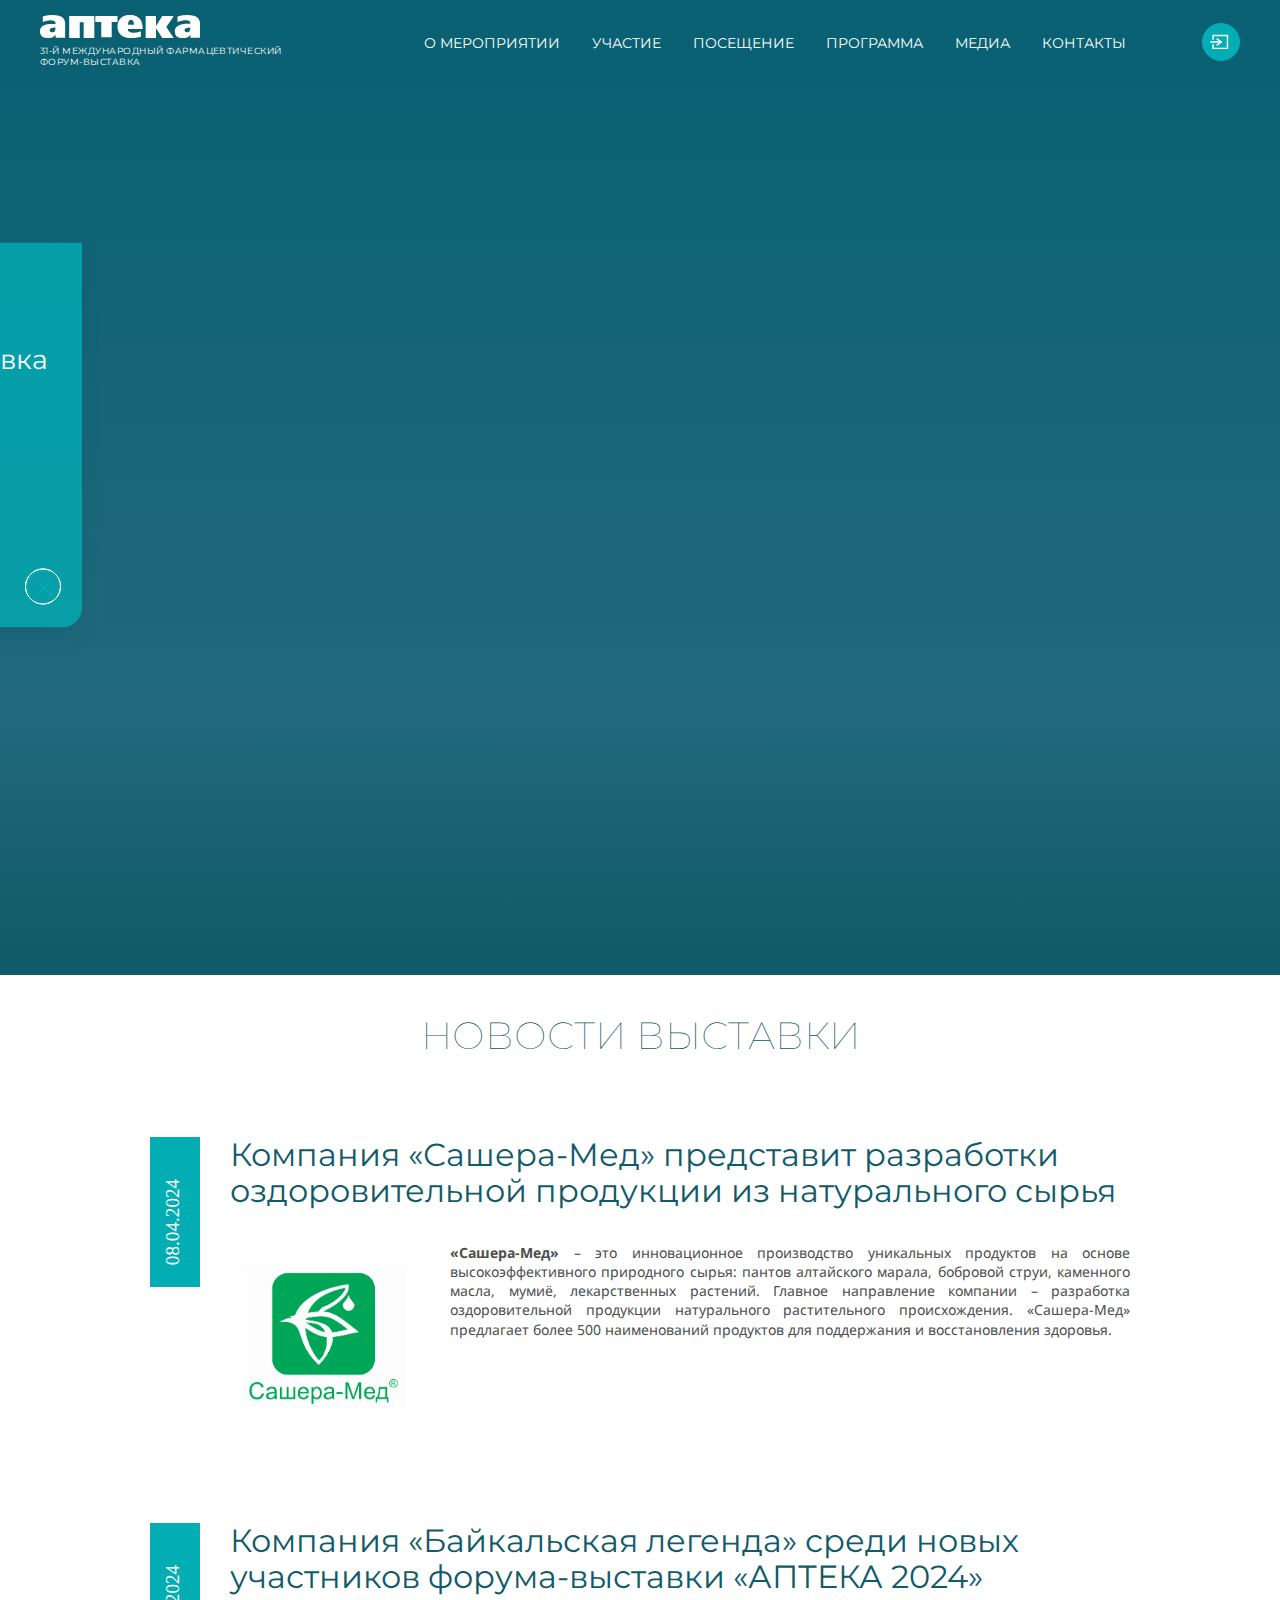
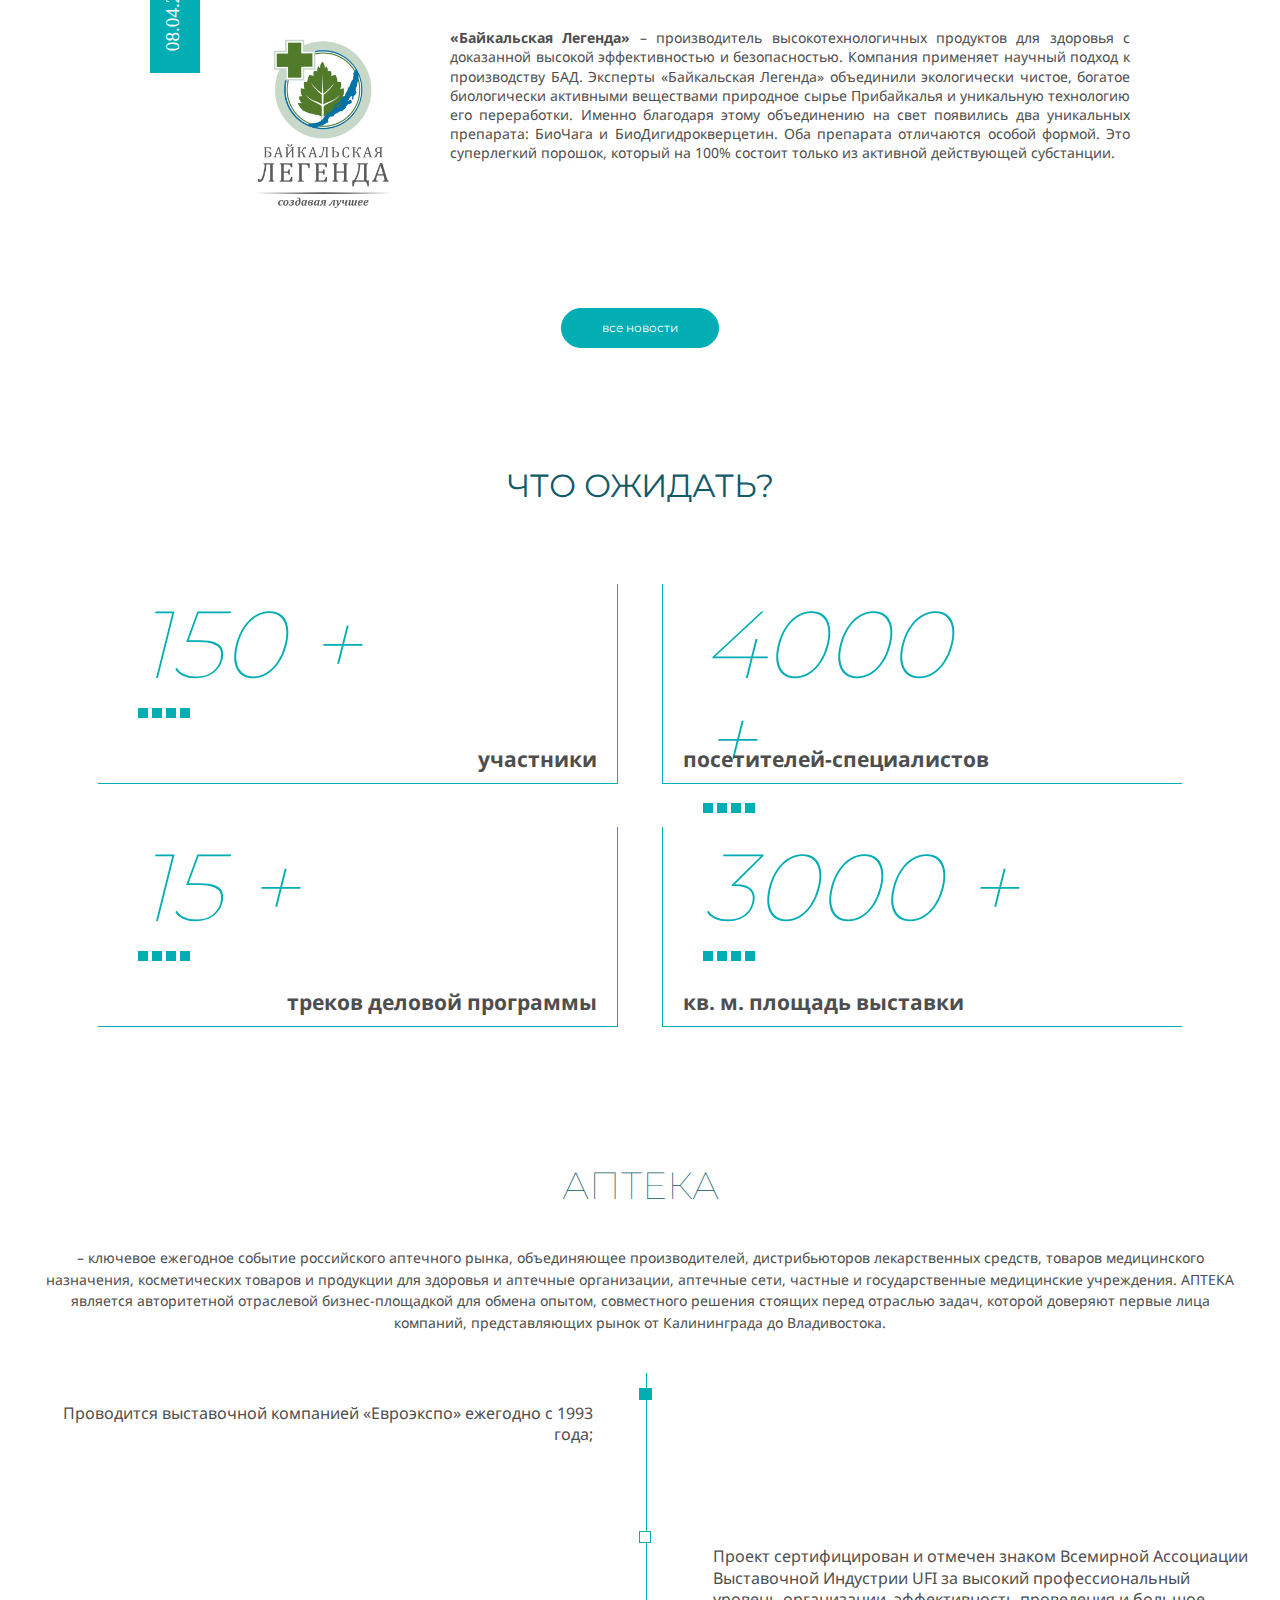
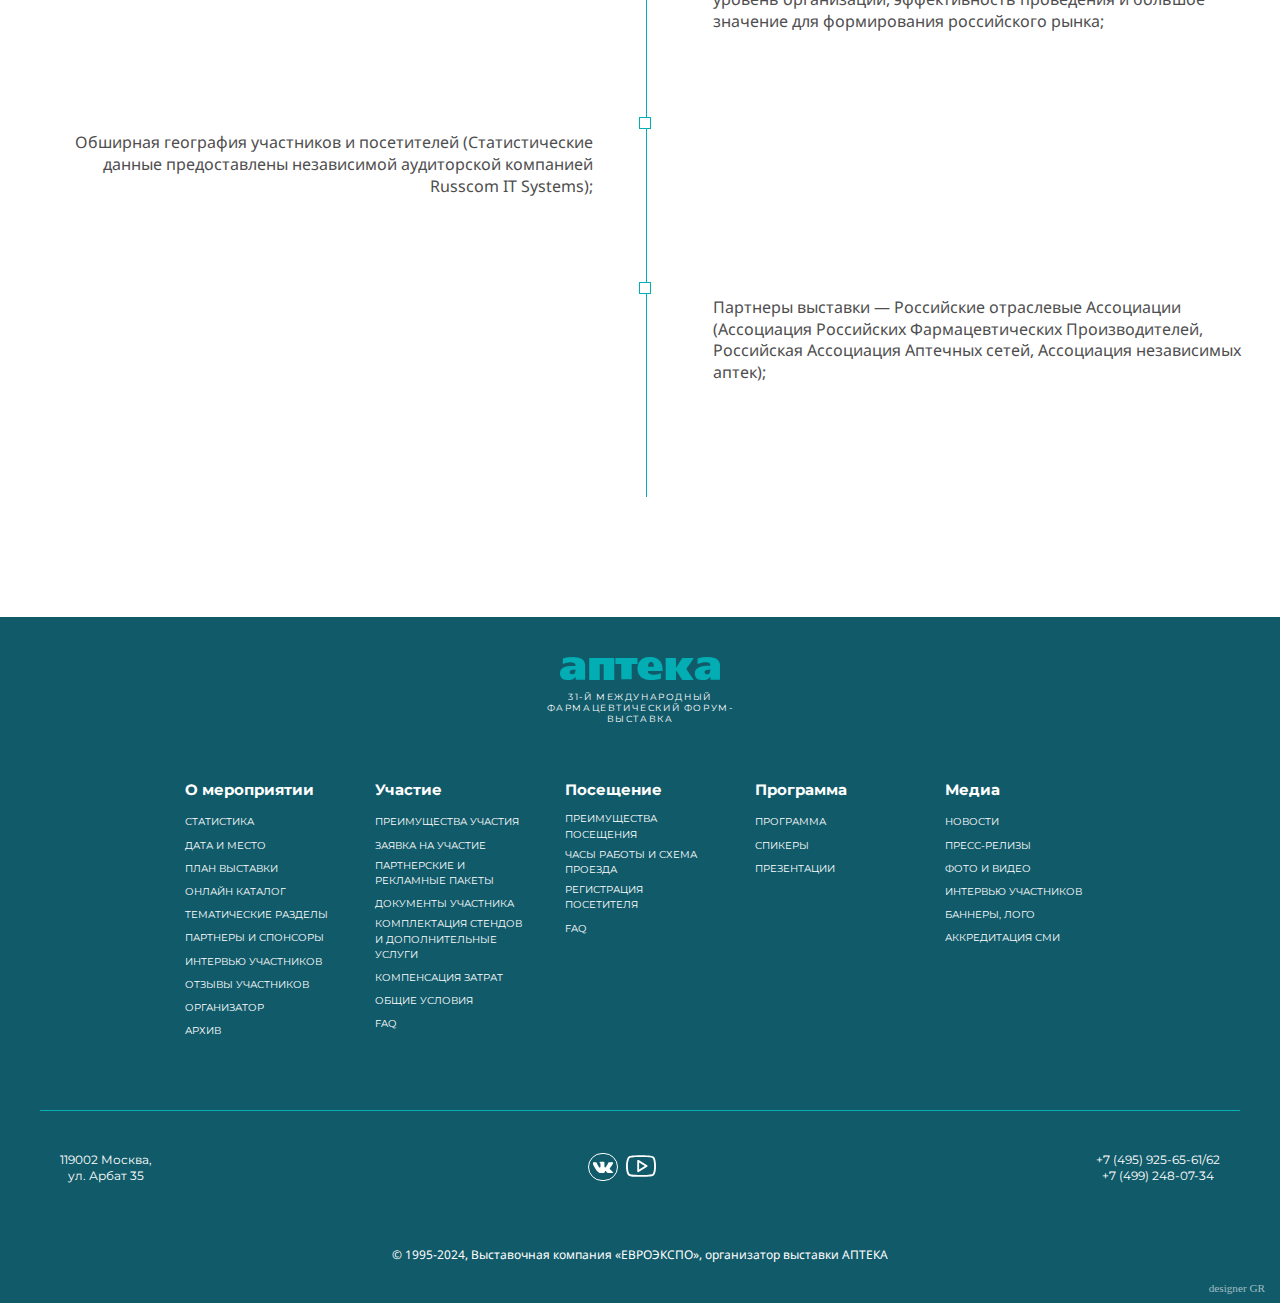
==== commit f033209c: "updates" ====
--- a/main.html
+++ b/main.html
@@ -842,19 +842,7 @@
 </div>
  <button class="btn--close btn-close--intro-box-modal"> <span class="box-btn-close"> </span> </button>		<button class="btn--close btn-close--intro-box-modal">
 		<span class="box-btn-close">
-			<svg width="17px" height="15px" viewBox="0 0 17 15">
-				<g class="svgline" stroke="none" stroke-width="1" fill="none" fill-rule="evenodd"
-					stroke-linecap="square">
-					<g id="Desktop-HD" transform="translate(-1217.000000, -35.000000)">
-						<line x1="1225.5" y1="32.5" x2="1225.5" y2="52.5" id="Line-2"
-							transform="translate(1225.500000, 42.500000) rotate(-45.000000) translate(-1225.500000, -42.500000) ">
-						</line>
-						<line x1="1225.5" y1="32.5" x2="1225.5" y2="52.5" id="Line-2"
-							transform="translate(1225.500000, 42.500000) rotate(-135.000000) translate(-1225.500000, -42.500000) ">
-						</line>
-					</g>
-				</g>
-			</svg>
+			<svg viewBox="0 0 36 37" fill="none" xmlns="http://www.w3.org/2000/svg"><path d="M10.5517 26.9828L18 19.5345L25.4483 26.9828L26.4828 25.9483L19.0345 18.5L26.4828 11.0517L25.4483 10.0172L18 17.4655L10.5517 10.0172L9.51724 11.0517L16.9655 18.5L9.51724 25.9483L10.5517 26.9828ZM18.009 36.5C15.5202 36.5 13.18 36.0277 10.9884 35.0832C8.79669 34.1387 6.89022 32.8568 5.26898 31.2376C3.64778 29.6184 2.36431 27.7144 1.41859 25.5255C0.472862 23.3366 0 20.9978 0 18.509C0 16.0202 0.472259 13.68 1.41678 11.4884C2.36133 9.29669 3.64319 7.39024 5.26236 5.76903C6.88157 4.14779 8.78562 2.86431 10.9745 1.91859C13.1634 0.972863 15.5022 0.5 17.991 0.5C20.4798 0.5 22.82 0.972258 25.0116 1.91678C27.2033 2.86133 29.1098 4.14319 30.731 5.76236C32.3522 7.38157 33.6357 9.28562 34.5814 11.4745C35.5271 13.6634 36 16.0022 36 18.491C36 20.9798 35.5277 23.32 34.5832 25.5116C33.6387 27.7033 32.3568 29.6098 30.7376 31.231C29.1184 32.8522 27.2144 34.1357 25.0255 35.0814C22.8366 36.0271 20.4978 36.5 18.009 36.5ZM18 35.0517C22.6207 35.0517 26.5345 33.4483 29.7414 30.2414C32.9483 27.0345 34.5517 23.1207 34.5517 18.5C34.5517 13.8793 32.9483 9.96552 29.7414 6.75862C26.5345 3.55172 22.6207 1.94828 18 1.94828C13.3793 1.94828 9.46552 3.55172 6.25862 6.75862C3.05172 9.96552 1.44828 13.8793 1.44828 18.5C1.44828 23.1207 3.05172 27.0345 6.25862 30.2414C9.46552 33.4483 13.3793 35.0517 18 35.0517Z" /></svg>
 		</span>
 	</button>
 </div>
@@ -1352,19 +1340,7 @@
     <div class="modal--enter">
             <button class="btn--close modal--btn--close">
                 <span class="box-btn-close">
-                    <svg width="17px" height="15px" viewBox="0 0 17 15">
-                        <g class="svgline" stroke="none" stroke-width="1" fill="none" fill-rule="evenodd"
-                            stroke-linecap="square">
-                            <g id="Desktop-HD" transform="translate(-1217.000000, -35.000000)">
-                                <line x1="1225.5" y1="32.5" x2="1225.5" y2="52.5" id="Line-2"
-                                    transform="translate(1225.500000, 42.500000) rotate(-45.000000) translate(-1225.500000, -42.500000) ">
-                                </line>
-                                <line x1="1225.5" y1="32.5" x2="1225.5" y2="52.5" id="Line-2"
-                                    transform="translate(1225.500000, 42.500000) rotate(-135.000000) translate(-1225.500000, -42.500000) ">
-                                </line>
-                            </g>
-                        </g>
-                    </svg>
+                    <svg viewBox="0 0 36 37" fill="none" xmlns="http://www.w3.org/2000/svg"><path d="M10.5517 26.9828L18 19.5345L25.4483 26.9828L26.4828 25.9483L19.0345 18.5L26.4828 11.0517L25.4483 10.0172L18 17.4655L10.5517 10.0172L9.51724 11.0517L16.9655 18.5L9.51724 25.9483L10.5517 26.9828ZM18.009 36.5C15.5202 36.5 13.18 36.0277 10.9884 35.0832C8.79669 34.1387 6.89022 32.8568 5.26898 31.2376C3.64778 29.6184 2.36431 27.7144 1.41859 25.5255C0.472862 23.3366 0 20.9978 0 18.509C0 16.0202 0.472259 13.68 1.41678 11.4884C2.36133 9.29669 3.64319 7.39024 5.26236 5.76903C6.88157 4.14779 8.78562 2.86431 10.9745 1.91859C13.1634 0.972863 15.5022 0.5 17.991 0.5C20.4798 0.5 22.82 0.972258 25.0116 1.91678C27.2033 2.86133 29.1098 4.14319 30.731 5.76236C32.3522 7.38157 33.6357 9.28562 34.5814 11.4745C35.5271 13.6634 36 16.0022 36 18.491C36 20.9798 35.5277 23.32 34.5832 25.5116C33.6387 27.7033 32.3568 29.6098 30.7376 31.231C29.1184 32.8522 27.2144 34.1357 25.0255 35.0814C22.8366 36.0271 20.4978 36.5 18.009 36.5ZM18 35.0517C22.6207 35.0517 26.5345 33.4483 29.7414 30.2414C32.9483 27.0345 34.5517 23.1207 34.5517 18.5C34.5517 13.8793 32.9483 9.96552 29.7414 6.75862C26.5345 3.55172 22.6207 1.94828 18 1.94828C13.3793 1.94828 9.46552 3.55172 6.25862 6.75862C3.05172 9.96552 1.44828 13.8793 1.44828 18.5C1.44828 23.1207 3.05172 27.0345 6.25862 30.2414C9.46552 33.4483 13.3793 35.0517 18 35.0517Z" /></svg>
                 </span>
             </button>
             <div class="logo modal--menu--logo">
@@ -1422,19 +1398,7 @@
     <div class="modal--menu"> 
             <button class="btn--close modal--menu--btn--close">
                 <span class="box-btn-close">
-                    <svg width="17px" height="15px" viewBox="0 0 17 15">
-                        <g class="svgline" stroke="none" stroke-width="1" fill="none" fill-rule="evenodd"
-                            stroke-linecap="square">
-                            <g id="Desktop-HD" transform="translate(-1217.000000, -35.000000)">
-                                <line x1="1225.5" y1="32.5" x2="1225.5" y2="52.5" id="Line-2"
-                                    transform="translate(1225.500000, 42.500000) rotate(-45.000000) translate(-1225.500000, -42.500000) ">
-                                </line>
-                                <line x1="1225.5" y1="32.5" x2="1225.5" y2="52.5" id="Line-2"
-                                    transform="translate(1225.500000, 42.500000) rotate(-135.000000) translate(-1225.500000, -42.500000) ">
-                                </line>
-                            </g>
-                        </g>
-                    </svg>
+                    <svg viewBox="0 0 36 37" fill="none" xmlns="http://www.w3.org/2000/svg"><path d="M10.5517 26.9828L18 19.5345L25.4483 26.9828L26.4828 25.9483L19.0345 18.5L26.4828 11.0517L25.4483 10.0172L18 17.4655L10.5517 10.0172L9.51724 11.0517L16.9655 18.5L9.51724 25.9483L10.5517 26.9828ZM18.009 36.5C15.5202 36.5 13.18 36.0277 10.9884 35.0832C8.79669 34.1387 6.89022 32.8568 5.26898 31.2376C3.64778 29.6184 2.36431 27.7144 1.41859 25.5255C0.472862 23.3366 0 20.9978 0 18.509C0 16.0202 0.472259 13.68 1.41678 11.4884C2.36133 9.29669 3.64319 7.39024 5.26236 5.76903C6.88157 4.14779 8.78562 2.86431 10.9745 1.91859C13.1634 0.972863 15.5022 0.5 17.991 0.5C20.4798 0.5 22.82 0.972258 25.0116 1.91678C27.2033 2.86133 29.1098 4.14319 30.731 5.76236C32.3522 7.38157 33.6357 9.28562 34.5814 11.4745C35.5271 13.6634 36 16.0022 36 18.491C36 20.9798 35.5277 23.32 34.5832 25.5116C33.6387 27.7033 32.3568 29.6098 30.7376 31.231C29.1184 32.8522 27.2144 34.1357 25.0255 35.0814C22.8366 36.0271 20.4978 36.5 18.009 36.5ZM18 35.0517C22.6207 35.0517 26.5345 33.4483 29.7414 30.2414C32.9483 27.0345 34.5517 23.1207 34.5517 18.5C34.5517 13.8793 32.9483 9.96552 29.7414 6.75862C26.5345 3.55172 22.6207 1.94828 18 1.94828C13.3793 1.94828 9.46552 3.55172 6.25862 6.75862C3.05172 9.96552 1.44828 13.8793 1.44828 18.5C1.44828 23.1207 3.05172 27.0345 6.25862 30.2414C9.46552 33.4483 13.3793 35.0517 18 35.0517Z" /></svg>
                 </span>
             </button>
         <div class="wrap">
--- a/local/templates/apteka-gr/template_styles.css
+++ b/local/templates/apteka-gr/template_styles.css
@@ -12,4 +12,290 @@
 }
 
 .nav ul li a {font-size: .85rem;}
-.box-speakers-speaker a:hover {transform:translateY(-5px); transition: transform 0.2s}+.box-speakers-speaker a:hover {transform:translateY(-5px); transition: transform 0.2s}
+
+@font-face{font-display:swap;font-family:"NotoSans-Medium";src:url(./fonts/Noto_Sans/NotoSans-Medium.woff) format("woff")}
+@font-face{font-display:swap;font-family:"NotoSans-Semibold";src:url(./fonts/Noto_Sans/NotoSans-Semibold.woff) format("woff")}
+@font-face{font-display:swap;font-family:"Montserrat-Semibold";src:url(./fonts/Montserrat/Montserrat-Semibold.woff) format("woff")}
+@font-face{font-display:swap;font-family:"Montserrat-Medium";src:url(./fonts/Montserrat/Montserrat-Medium.woff) format("woff")}
+
+@media (min-width:1195px) {
+    .nav {width:auto}
+    #horizontal-multilevel-menu {display:flex}
+    #horizontal-multilevel-menu > li {margin:0; height:70px; display:flex; align-items:center}
+    #horizontal-multilevel-menu > li > span,
+    #horizontal-multilevel-menu > li > a {border-radius:4px; padding:10px 16px; width:auto; height:auto; transition:background 0.2s}
+    #horizontal-multilevel-menu > li:hover > a.root-item,
+    #horizontal-multilevel-menu > li:hover > a.root-item-selected,
+    #horizontal-multilevel-menu > li:hover > span,
+    #horizontal-multilevel-menu > li.item-selected > a.root-item,
+    #horizontal-multilevel-menu > li.item-selected > a.root-item-selected,
+    #horizontal-multilevel-menu > li.item-selected > span {background:#E5F7F7; color:#115A69}
+    #horizontal-multilevel-menu > li > ul::before {content:""; position:absolute; left:0; top:-5px; right:0; height:5px; background:transparent}
+    #horizontal-multilevel-menu > li > ul > li {margin:2px 0 0 0}
+    #horizontal-multilevel-menu > li > ul > li:first-child {margin:0}
+    #horizontal-multilevel-menu > li > ul > li > a {border-radius:4px; padding:10px 12px; margin:0 6px}
+    #horizontal-multilevel-menu > li > ul > li > a:hover,
+    #horizontal-multilevel-menu > li > ul > li.item-selected > a {background:#00969C; color:#FFFFFF}
+
+    .fixed-header_top .wrap {margin:0 auto; display:flex; align-items:center}
+    .fixed-header_top .header--logo {flex-grow:1; order:0}
+    .fixed-header_top .logo a svg {width:152px; height:22px}
+    .fixed-header_top .header--logo--slogan__left {display:none}
+    .fixed-header_top .header--btnenter__right {float:none; order:2; margin:0}
+    .fixed-header_top .nav {float:none; right:auto; order:1; margin:0 40px 0 0}
+    #horizontal-multilevel-menu > li {height:58px}
+    
+}
+
+.btn--close {border:none; width:36px; height:36px}
+.btn--close {display:block; width:36px; height:36px; padding:0}
+.btn--close .box-btn-close,
+.btn--close:hover .box-btn-close {display:block; width:36px; height:36px; position:relative; left:auto; top:auto; transform:none}
+.btn--close .box-btn-close svg,
+.btn--close:hover .box-btn-close svg {display:block; width:36px; height:36px; fill:#03ADB4; transition:fill 0.2s; stroke:none; transform:none; left:auto; top:auto}
+.btn--close:hover .box-btn-close svg {fill:#FFFFFF}
+
+.modal .modal--enter {width:360px}
+.modal--enter .wrap {margin:0; padding:60px 10px 0 10px; width:100%; box-sizing:border-box}
+.modal--enter .wrap::after {content:""; display:block; margin:40px 0 0 0; height:1px; background:#03ADB4}
+.modal--enter .modal--menu--btn--close {right:10px; top:15px}
+.modal--enter .modal--menu--logo {margin:113px 0 0 0; top:auto; text-align:center; width:295px}
+.modal--enter .modal--logo--slogan__center {margin:9px 0 0 0; text-align:center; font-size:12px; line-height:16px}
+.modal--enter .logo a {width:207px}
+.modal--enter .logo a svg {width:207px; height:30px}
+.modal--enter .padding {margin:0; background:#03ADB4}
+.modal--enter--title4 {margin:40px 0 0 0}
+.modal--enter--title4 h4 {margin:0; font:18px/20px Montserrat-Bold, sans-serif; letter-spacing:-0.03em; color:#FFFFFF; text-transform:uppercase}
+.modal--enter .line {margin:40px 0 0 0; height:1px; background:#03ADB4}
+.modal--enter--btnlink {margin:20px 0 0 0; padding:15px; font:16px/18px Montserrat-Semibold, sans-serif; text-transform:uppercase; letter-spacing:-0.01em; border-radius:5px; background:#03ADB4}
+.modal--enter--btnlink.btnlink .btnlink--name {font:16px/18px Montserrat-Semibold, sans-serif}
+.modal--enter--btnlink.btnlink:hover .btnlink--box {width:400px}
+
+@media (max-width:1194px) {
+    .modal--enter .modal--menu--logo {margin:93px 0 0 0}
+}
+
+@media (max-width:1194px) {
+    .modal--menu .wrap {margin:15px 10px}
+    .modal--menu .modal--menu--btn--close {right:10px; top:15px}
+    .modal--menu .modal--menu--logo {margin:0; top:auto; text-align:left}
+    .modal--menu .modal--logo--slogan__center {margin:9px 0 0 0; text-align:left}
+    .modal--menu .logo a {width:152px}
+    .modal--menu .logo a svg {width:152px; height:22px}
+    .modal--menu .modal--box {padding:30px 0}
+    .modal--menu .modal--box .modal--box {padding:0}
+    .modal--menu .listlink {margin:4px 0 0 0; background:#016477; border-radius:5px}
+    .modal--menu .listlink:first-child {margin:0}
+    .modal--menu .modal--box .listlink.open {background:#03ADB4}
+    .modal--menu .modal--box .d-lnk-txt {display:block; margin:4px 0 0 0; background:#016477; border-radius:5px}
+    .modal--menu .modal--box .d-lnk-txt:first-child {margin:0}
+    .modal--menu .modal--box .d-lnk-txt a {display:block; margin:0; width:auto; padding:16px 15px; background:none; font:16px/18px Montserrat-Semibold, sans-serif; text-transform:uppercase; letter-spacing:-0.01em; position:relative; text-align:left}
+    .modal--menu .modal--box .listlink .d-lnk-txt {display:none; margin:0; width:auto; padding:0 15px 15px 15px; background:none; border-radius:0}
+    .modal--menu .modal--box .listlink.open .d-lnk-txt {display:block}
+    .modal--menu .modal--box .listlink .d-lnk-txt li {margin:4px 0 0 0}
+    .modal--menu .modal--box .listlink .d-lnk-txt li:first-child {margin:0}
+    .modal--menu .modal--box .listlink .d-lnk-txt li a {display:block; padding:12px; width:auto; border-radius:4px; color:#FFFFFF; font:14px/15px Montserrat-Medium, sans-serif; text-transform:uppercase; letter-spacing:-0.01em}
+    .modal--menu .modal--box .listlink .d-lnk-txt li a.item-selected {color:rgba(255, 255, 255, 0.5); background:#00969C}
+    .modal--menu .modal--box .modal--menu__title {display:block; margin:0; width:auto; padding:16px 50px 16px 15px; background:none; font:16px/18px Montserrat-Semibold, sans-serif; text-transform:uppercase; letter-spacing:-0.01em; position:relative; text-align:left}
+    .modal--menu .modal--box .modal--menu__title::before {content:""; position:absolute; right:15px; top:15px; width:20px; height:20px; background:url(./img/mobile-menu.svg) no-repeat}
+    .modal--menu .modal--box .listlink.open .modal--menu__title::before {transform:rotate(-180deg)}
+}
+
+.docs-container {margin:40px -40px -40px -40px; display:flex; flex-wrap:wrap}
+.docs-group {min-width:50%; max-width:50%; padding:0 40px 40px 40px; box-sizing:border-box}
+.docs-group-title {font:24px/41px NotoSans-Medium, sans-serif; color:#000000}
+.docs-group-list {margin:20px 0 0 0}
+.docs-item {margin:20px 0 0 0}
+.docs-item a {display:flex; align-items:center; color:#03ADB4; text-decoration:none; transition:color 0.3s linear}
+.docs-item a:hover {color:#115A69}
+.docs-item-icon {min-width:32px; max-width:32px; height:40px; padding:19px 0 0 0; margin:0 20px 0 0; background:url(./img/doc-icon.svg) no-repeat; background-size:100%; text-align:center; box-sizing:border-box; font:10px/17px NotoSans-Medium, sans-serif; color:#000000}
+.docs-item-title {font:18px/25px NotoSans-Medium, sans-serif}
+.docs-item-info {margin:2px 0 0 0; font:12px/16px NotoSans-Regular, sans-serif; color:rgba(78, 78, 78, 0.7); display:flex; align-items:center}
+.docs-item-info span {margin:0 16px; width:1px; height:16px; background:rgba(78, 78, 78, 0.25)}
+.docs-item-sep {margin:20px 0 0 0; height:1px; background:rgba(216, 216, 216, 0.5)}
+
+@media (max-width:1194px) {
+    .docs-container {margin:30px 0 0 0; display:block}
+    .docs-group {min-width:0; max-width:none; padding:0; margin:40px 0 0 0}
+    .docs-group:first-child {margin:0}
+    .docs-group-title {font-size:18px; line-height:31px}
+    .docs-item-title {font-size:14px; line-height:20px}
+}
+
+.program-new {margin:80px 0 0 0}
+
+@media (max-width:1194px) {
+    .program-new {margin:40px 0 0 0}
+}
+
+.program-new-filter {display:flex; align-items:flex-start; justify-content:space-between}
+.program-new-filter-dates-inner {display:flex; padding:2px; background:rgba(79, 113, 119, 0.1); border-radius:6px}
+.program-new-filter-dates-item {margin:0 0 0 2px; padding:16px 20px; border-radius:4px; font:16px/20px Montserrat-Bold, sans-serif; letter-spacing:-0.05em; text-transform:uppercase; color:#555555; transition:background 0.2s, color 0.2s; cursor:pointer}
+.program-new-filter-dates-item:first-child {margin:0}
+.program-new-filter-dates-item:hover {color:#03ADB4}
+.program-new-filter-dates-item.active {color:#03ADB4; background:#FFFFFF}
+.program-new-filter-formats {position:relative; min-width:350px; max-width:350px}
+.program-new-filter-formats-current {height:56px; box-sizing:border-box; position:relative; border:1px solid #D8D8D8; border-radius:4px; cursor:pointer; transition:border-color 0.2s}
+.program-new-filter-formats-current:hover {border-color:#555555}
+.program-new-filter-formats-current::after {content:""; position:absolute; right:15px; top:15px; width:24px; height:24px; background:url(./img/program-new-filter-formats.svg) no-repeat; transition:transform 0.2s}
+.program-new-filter-formats.open .program-new-filter-formats-current::after {transform:rotate(-180deg)}
+.program-new-filter-formats-current-title {position:absolute; left:15px; top:15px; font:16px/24px NotoSans-Regular, sans-serif; color:rgba(0, 0, 0, 0.5)}
+.program-new-filter-formats.full .program-new-filter-formats-current-title {top:10px; color:#4E4E4E; font-size:12px; line-height:12px}
+.program-new-filter-formats-current-values {display:none; position:absolute; left:15px; top:28px; right:55px; font:16px/16px NotoSans-Regular, sans-serif; color:#000000; overflow:hidden; white-space:nowrap; text-overflow:ellipsis}
+.program-new-filter-formats.full .program-new-filter-formats-current-values {display:block}
+.program-new-filter-formats-list {display:none; position:absolute; left:0; top:100%; right:0; margin:5px 0 0 0; background:#FFFFFF; border:1px solid #D8D8D8; z-index:1; border-radius:4px; max-height:400px; overflow:auto; box-shadow:0px 4px 2px rgba(0, 0, 0, 0.04)}
+.program-new-filter-formats.open .program-new-filter-formats-list {display:block}
+.program-new-filter-formats-item {padding:22px 22px 22px 50px; position:relative; font:16px/16px NotoSans-Regular, sans-serif; color:rgba(0, 0, 0, 0.7); cursor:pointer}
+.program-new-filter-formats-item::before {content:""; position:absolute; left:19px; top:20px; width:20px; height:20px; box-sizing:border-box; border:1px solid rgba(78, 78, 78, 0.5); border-radius:2px; background:url(./img/program-new-filter-formats-item.svg) no-repeat -999px -999px; transition:background-color 0.2s, border-color 0.2s}
+.program-new-filter-formats-item:hover::before {border-color:#03ADB4}
+.program-new-filter-formats-item.active::before {border-color:#03ADB4; background-color:#03ADB4; background-position:center}
+.program-new-filter-halls {display:none}
+
+@media (max-width:1194px) {
+    .program-new-filter {display:block}
+    .program-new-filter-dates {display:flex; width:100%; position:relative; overflow:hidden}
+    .program-new-filter-dates-item {padding:17px 20px; font-size:14px; line-height:18px; white-space:nowrap}
+    .program-new-filter-formats {min-width:0; max-width:none; margin:30px 0 0 0}
+    .program-new-filter-halls {display:block; margin:30px 0 0 0; border-bottom:1px solid #D8D8D8; display:flex; font:12px/15px Montserrat-Bold, sans-serif; letter-spacing:-0.05em; text-transform:uppercase}
+    .program-new-filter-halls-inner {display:flex}
+    .program-new-filter-hall {margin:0 0 0 12px; color:rgba(0, 0, 0, 0.5); transition:color 0.2s; cursor:pointer; position:relative; padding:0 0 9px 0}
+    .program-new-filter-hall.active {color:#000000}
+    .program-new-filter-hall:first-child {margin:0}
+    .program-new-filter-hall::after {content:""; display:block; position:absolute; left:0; bottom:-1px; right:0; height:2px; background:#03ADB4; transition:transform 0.2s; transform:scale(0, 1); transform-origin:left top}
+    .program-new-filter-hall.active::after {transform:scale(1)}
+}
+
+.program-new-container {margin:40px auto 0 auto; width:900px; position:relative}
+.program-new-container.wide {width:auto}
+
+@media (max-width:1194px) {
+    .program-new-container {margin:30px 0 0 0; width:auto}
+}
+
+.program-new-hours {padding:38px 60px 0 60px}
+.program-new-hour {margin:25px 0 0 0; height:20px; position:relative; font:16px/20px Montserrat-Semibold, sans-serif; color:#000000}
+.program-new-hour::before {content:""; position:absolute; left:0; top:50%; right:0; height:1px; background:#D8D8D8; transform:translateY(-50%)}
+.program-new-hour:first-child {margin:0}
+.program-new-hour-sep {margin:25px 0 0 0; height:20px; position:relative; font:16px/20px Montserrat-Semibold, sans-serif; color:#000000}
+.program-new-hour-sep::before {content:""; position:absolute; left:0; top:50%; right:0; height:1px; background:#EFEFEF; transform:translateY(-50%)}
+.program-new-hour span {position:absolute; left:-60px; top:50%; transform:translateY(-50%)}
+.program-new-hour span:nth-child(2) {left:auto; right:-60px}
+
+@media (max-width:1194px) {
+    .program-new-hours {padding:0 0 0 40px}
+    .program-new-hour {font-size:12px; line-height:15px}
+    .program-new-hour span {left:-40px}
+    .program-new-hour span:nth-child(2) {display:none}
+}
+
+.program-new-halls {position:absolute; left:55px; top:0; right:55px; display:flex}
+.program-new-hall {flex:1; position:relative; margin:0 20px}
+.program-new-hall-title {height:48px; font:18px/22px Montserrat-Bold, sans-serif; letter-spacing:-0.05em; text-transform:uppercase; color:#000000; box-sizing:border-box}
+
+@media (max-width:1194px) {
+    .program-new-halls {left:50px; right:0; display:block}
+    .program-new-hall {margin:0; display:none}
+    .program-new-hall.active {display:block}
+    .program-new-hall-title {display:none}
+}
+
+.program-new-item {position:absolute; left:0; right:0; padding:16px; border-radius:6px; box-sizing:border-box; margin:48px 0 0 0; min-height:59px; overflow:hidden; transition:transform 0.2s}
+a.program-new-item:hover {transform:translateY(-5px)}
+.program-new-item.hidden {display:none}
+.program-new-item-top {display:flex; align-items:center; justify-content:space-between}
+.program-new-item-time {white-space:nowrap; padding:0 0 0 21px; position:relative; font:14px/21px NotoSans-Medium, sans-serif; color:#4E4E4E; background:url(./img/program-new-item-time.svg) no-repeat left 3px}
+.program-new-item-format {font:12px/18px NotoSans-Regular, sans-serif; color:rgba(0, 0, 0, 0.5); text-transform:uppercase; text-align:right; margin:0 0 0 12px; white-space:nowrap; position:relative; overflow:hidden; text-overflow:ellipsis; width:100%}
+.program-new-item-title {margin:12px 0 0 0; font:18px/27px NotoSans-Medium, sans-serif; color:#115A69}
+.program-new-item-title:first-child {margin:0}
+.program-new-item-top .program-new-item-title {margin:0 0 0 12px; white-space:nowrap; position:relative; overflow:hidden; text-overflow:ellipsis; width:100%}
+
+@media (max-width:1194px) {
+    .program-new-item {margin:10px 0 0 0; padding:12px; min-height:45px}
+    .program-new-item-time {padding:0 0 0 19px; background-size:14px 14px; background-position:left 2px; font-size:12px; line-height:18px}
+    .program-new-item-title {font-size:14px; line-height:21px}
+}
+
+.window-open,
+.window-open body {overflow:hidden; position:fixed; left:0; top:0; right:0; bottom:0}
+
+.window {position:fixed; left:0; top:0; right:0; bottom:0; overflow:auto; z-index:9999; background:rgba(17, 90, 105, 0.75); text-align:center}
+.window::after {content:""; display:inline-block; width:0; height:100%; vertical-align:middle}
+.window-container {display:inline-block; vertical-align:middle; position:relative; text-align:left; background:#FFFFFF; margin:15px 0}
+.window-close {position:absolute; z-index:9999; right:36px; top:14.5px; width:36px; height:36px}
+.window-close svg {display:block; width:36px; height:36px; fill:#03ADB4; transition:fill 0.2s}
+.window-close:hover svg {fill:#FFFFFF}
+
+@media (max-width:1194px) {
+    .window::after {display:none}
+    .window-container {margin:0}
+    .window-close {right:10px; top:12.5px; width:30px; height:30px}
+    .window-close svg {width:30px; height:30px}
+}
+
+.window-event {width:1000px}
+.window-event-header {background:#115A69; padding:12px 36px; color:#FFFFFF; font:24px/41px Montserrat-Semibold, sans-serif}
+.window-event-container {padding:40px 36px 80px 36px}
+.window-event-title {font:24px/36px NotoSans-Semibold, sans-serif; color:#000000}
+.window-event-info {margin:20px 0 0 0; padding:20px; background:#E5F7F7; border-left:1px solid #03ADB4}
+.window-event-info-header {display:flex; align-items:center; font:20px/24px Montserrat-Bold, sans-serif; letter-spacing:-0.05em; text-transform:uppercase}
+.window-event-info-header-date {color:#03ADB4}
+.window-event-info-header-time {margin:0 0 0 20px; padding:0 0 0 20px; border-left:1px solid rgba(3, 173, 180, 0.5); color:#000000}
+.window-event-info-address {margin:6px 0 0 0; padding:0 0 0 25px; position:relative; font:16px/27px NotoSans-Regular, sans-serif; color:#4E4E4E; background:url(./img/window-event-info-address.svg) no-repeat left top}
+.window-event-anonce {margin:20px 0 0 0; font:16px/27px NotoSans-Regular, sans-serif; color:#4E4E4E}
+.window-event-moderator {margin:60px 0 0 0; background:#F7F7F7; padding:24px; border-radius:8px; display:flex}
+.window-event-moderator-photo {min-width:183px; max-width:183px}
+.window-event-moderator-photo img {display:block; width:100%; border-radius:4px}
+.window-event-moderator-container {margin:0 0 0 20px}
+.window-event-moderator-name {font:24px/29px Montserrat-Bold, sans-serif; letter-spacing:-0.05em; text-transform:uppercase; color:#000000}
+.window-event-moderator-status {margin:6px 0 0 0; font:20px/24px Montserrat-Bold, sans-serif; letter-spacing:-0.05em; text-transform:uppercase; color:#03ADB4}
+.window-event-moderator-photo-mobile {display:none}
+.window-event-moderator-post {margin:12px 0 0 0; font:16px/27px NotoSans-Regular, sans-serif; color:#4E4E4E}
+.window-event-speakers {margin:60px 0 0 0}
+.window-event-speakers-title {font:30px/36px Montserrat-Regular, sans-serif; text-transform:uppercase; color:#000000}
+.window-event-speakers-list {margin:4px -10px 0 -10px; display:flex; flex-wrap:wrap}
+.window-event-speakers-item {min-width:25%; max-width:25%; padding:36px 10px 0 10px; box-sizing:border-box}
+.window-event-speakers-item-photo {height:260px; background:no-repeat center; background-size:cover; border-radius:4px}
+.window-event-speakers-item-name {margin:10px 0 0 0; font:18px/31px NotoSans-Medium, sans-serif; text-align:center; color:#03ADB4}
+.window-event-speakers-item-post {margin:10px 0 0 0; font:14px/21px NotoSans-Regular, sans-serif; text-align:center; color:#4E4E4E}
+.window-event-themes {margin:60px 0 0 0}
+.window-event-themes-title {font:30px/36px Montserrat-Regular, sans-serif; text-transform:uppercase; color:#000000}
+.window-event-themes-list {margin:20px 0 0 0; font:18px/31px NotoSans-Regular, sans-serif; color:#4E4E4E; counter-reset:themespoint}
+.window-event-themes-item {margin:12px 0 0 0; padding:0 0 0 36px; position:relative}
+.window-event-themes-item::before {content:counter(themespoint)'.'; counter-increment:themespoint 1; position:absolute; left:0; top:0; font-family:NotoSans-Medium, sans-serif; color:#03ADB4}
+.window-event-docs {margin:60px 0 0 0}
+.window-event-docs-title {font:30px/36px Montserrat-Regular, sans-serif; text-transform:uppercase; color:#000000}
+.window-event-docs-list {margin:20px 0 0 0}
+.window-event-btn {display:none}
+
+@media (max-width:1194px) {
+    .window-event {width:100%; max-width:360px}
+    .window-event-header {padding:12px 10px; font-size:18px; line-height:31px}
+    .window-event-container {padding:20px 10px 60px 10px}
+    .window-event-title {font-size:18px; line-height:27px}
+    .window-event-info-address {margin:10px 0 0 0; line-height:24px}
+    .window-event-anonce {font-size:14px; line-height:24px}
+    .window-event-moderator {margin:40px 0 0 0; padding:20px; text-align:center}
+    .window-event-moderator-photo {display:none}
+    .window-event-moderator-container {margin:0}
+    .window-event-moderator-name {font-size:20px; line-height:24px}
+    .window-event-moderator-status {font-size:18px; line-height:22px}
+    .window-event-moderator-photo-mobile {display:block; margin:20px auto 0 auto; width:183px}
+    .window-event-moderator-photo-mobile img {display:block; width:100%; border-radius:4px}
+    .window-event-moderator-post {margin:20px 0 0 0; font-size:14px; line-height:24px}
+    .window-event-speakers {margin:40px 0 0 0}
+    .window-event-speakers-title {font-size:20px; line-height:24px}
+    .window-event-speakers-list {margin:0 -5px}
+    .window-event-speakers-item {min-width:50%; max-width:50%; padding:20px 5px 0 5px}
+    .window-event-speakers-item-photo {height:200px}
+    .window-event-speakers-item-name {margin:5px 0 0 0; font-size:14px; line-height:21px}
+    .window-event-speakers-item-post {margin:5px 0 0 0; font-size:10px; line-height:15px}
+    .window-event-themes {margin:40px 0 0 0}
+    .window-event-themes-title {font-size:20px; line-height:24px}
+    .window-event-themes-list {font-size:14px; line-height:24px}
+    .window-event-themes-item {margin:5px 0 0 0; padding:0 0 0 24px}
+    .window-event-docs {margin:40px 0 0 0}
+    .window-event-docs-title {font-size:20px; line-height:24px}
+    .window-event-btn {display:block; padding:20px; background:#F7F7F7}
+    .window-event-btn a {display:block; padding:15px; text-align:center; color:#FFFFFF; text-decoration:none; background:#03ADB4; border-radius:5px; font:16px/18px Montserrat-Semibold, sans-serif; text-transform:uppercase; letter-spacing:-0.01em}
+}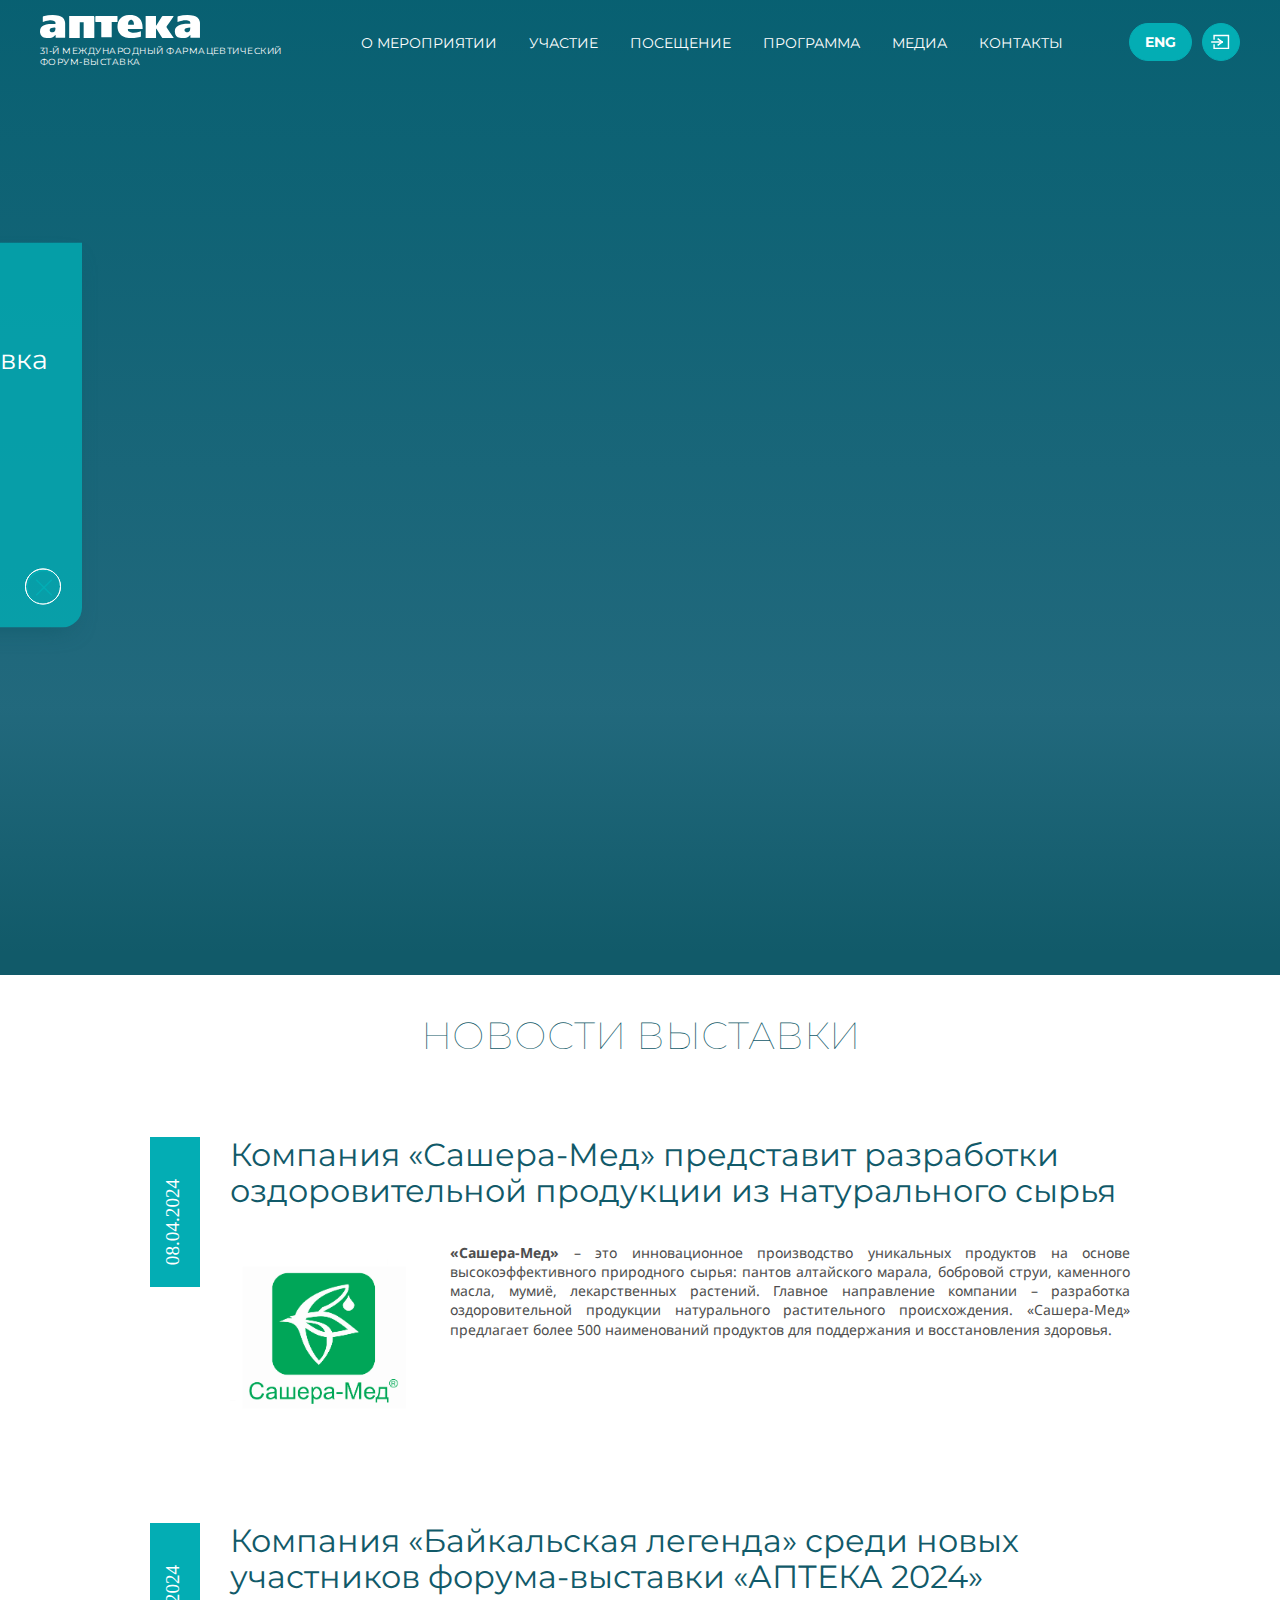
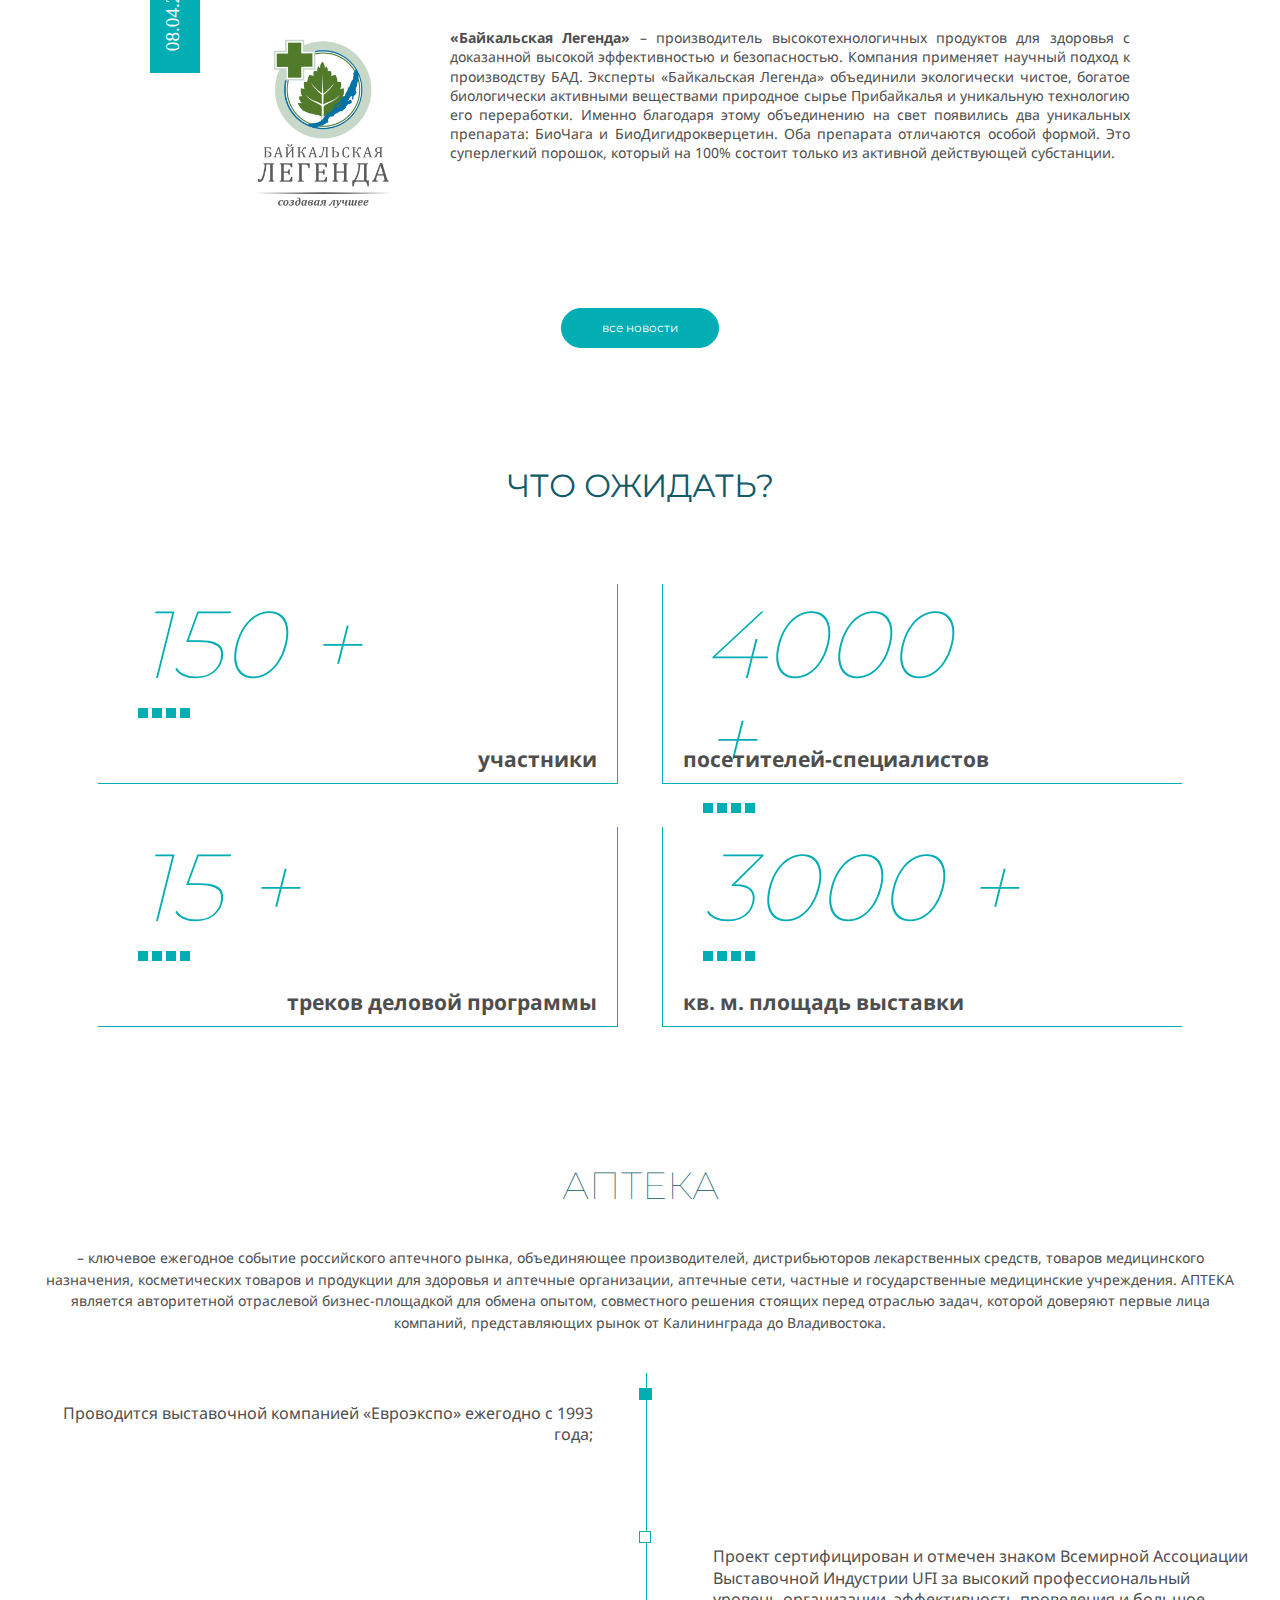
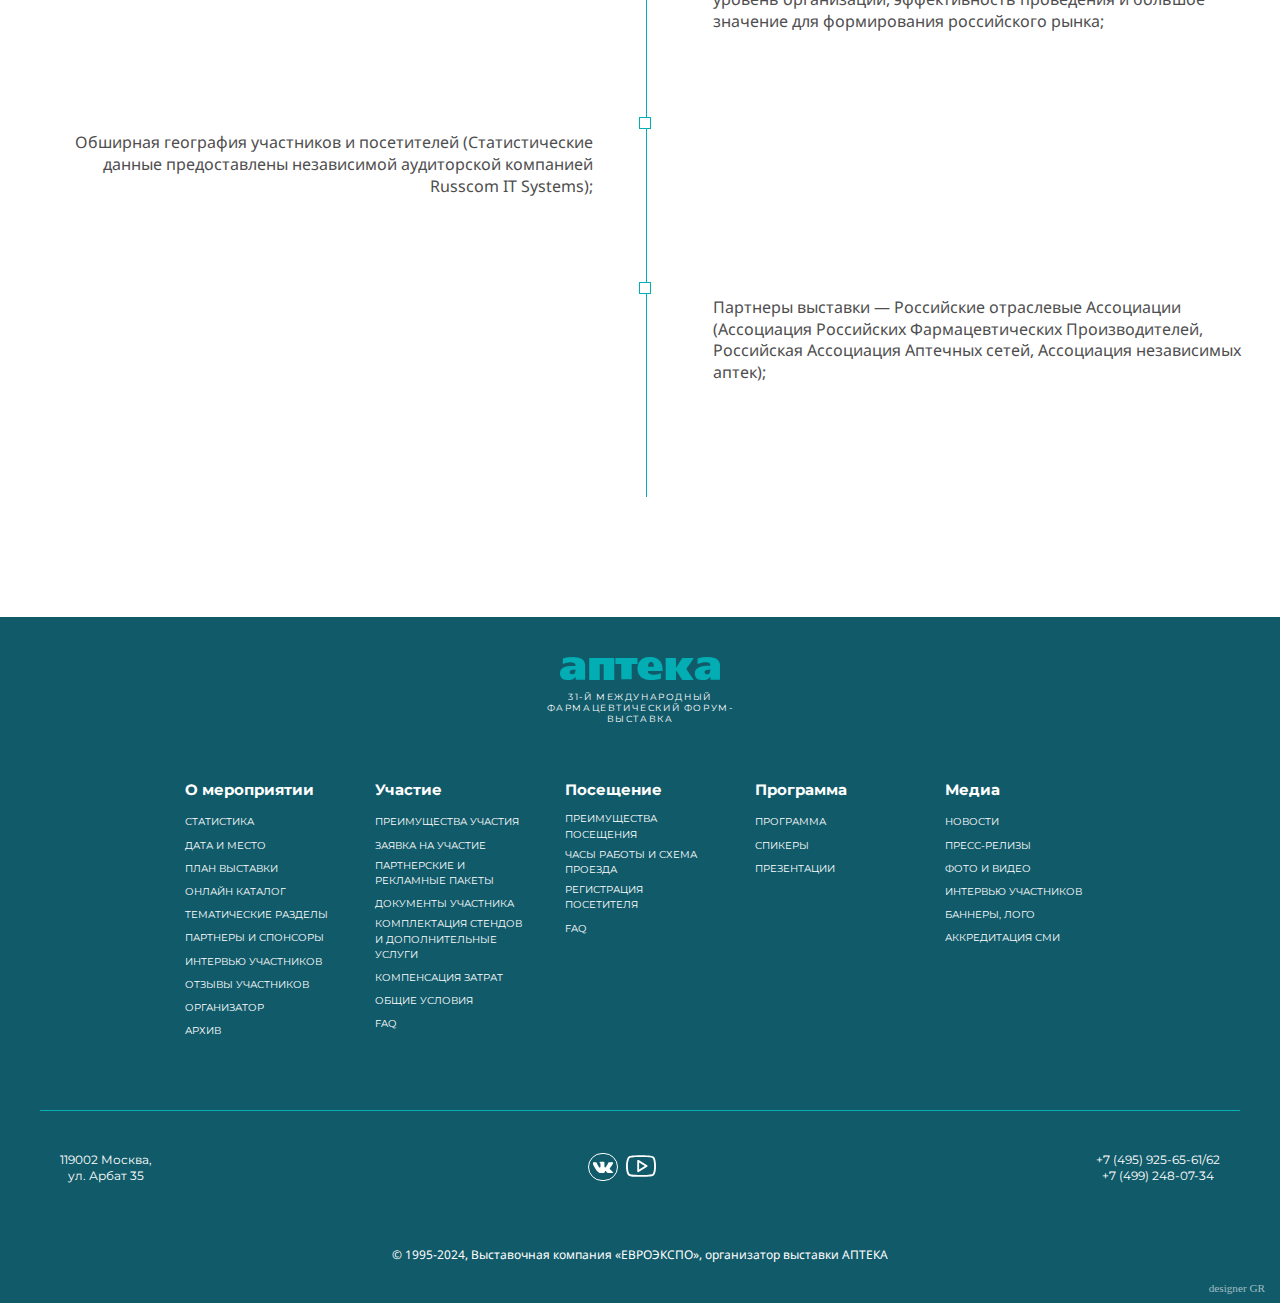
==== commit baeb4dc5: "updates" ====
--- a/main.html
+++ b/main.html
@@ -100,8 +100,8 @@
 				</span>
 				<span class="btnenter--box"></span>
 			</button>
-			<a href="/en/" class="btnaction header--btnaction__right" style="display:none">
-				<span class="btnaction--name">EN</span>
+			<a href="/en/" class="btnaction header--btnaction__right">
+				<span class="btnaction--name">ENG</span>
 				<span class="btnaction--box"></span>
 			</a>
 			<nav class="nav">
@@ -475,8 +475,8 @@
 				<span class="btnenter--box"></span>
 			</button>
 	   
-			<a href="/en/" class="btnaction header--btnaction__right" style="display:none">
-				<span class="btnaction--name">EN</span>
+			<a href="/en/" class="btnaction header--btnaction__right">
+				<span class="btnaction--name">ENG</span>
 				<span class="btnaction--box"></span>
 			</a>
 			<nav class="nav">
--- a/local/templates/apteka-gr/template_styles.css
+++ b/local/templates/apteka-gr/template_styles.css
@@ -3,7 +3,7 @@
 /*! fancyBox v2.1.5 fancyapps.com | fancyapps.com/fancybox/#license */.fancybox-wrap,.fancybox-skin,.fancybox-outer,.fancybox-inner,.fancybox-image,.fancybox-wrap iframe,.fancybox-wrap object,.fancybox-nav,.fancybox-nav span,.fancybox-tmp{padding:0;margin:0;border:0;outline:none;vertical-align:top}.fancybox-wrap{position:absolute;top:0;left:0;z-index:8020}.fancybox-skin{position:relative;background:#f9f9f9;color:#444;text-shadow:none;border-radius:4px}.fancybox-opened{z-index:8030}.fancybox-opened .fancybox-skin{-webkit-box-shadow:0 10px 25px rgba(0,0,0,.5);box-shadow:0 10px 25px rgba(0,0,0,.5)}.fancybox-outer,.fancybox-inner{position:relative}.fancybox-inner{overflow:hidden}.fancybox-type-iframe .fancybox-inner{-webkit-overflow-scrolling:touch}.fancybox-error{color:#444;font:14px/20px "Helvetica Neue",Helvetica,Arial,sans-serif;margin:0;padding:15px;white-space:nowrap}.fancybox-image,.fancybox-iframe{display:block;width:100%;height:100%}.fancybox-image{max-width:100%;max-height:100%}#fancybox-loading,.fancybox-close,.fancybox-prev span,.fancybox-next span{background-image:url("../img/fancybox_sprite.png")}#fancybox-loading{position:fixed;top:50%;left:50%;margin-top:-22px;margin-left:-22px;background-position:0 -108px;opacity:.8;cursor:pointer;z-index:8060}#fancybox-loading div{width:44px;height:44px;background:url("../img/fancybox_loading.gif") center center no-repeat}.fancybox-close{position:absolute;top:-18px;right:-18px;width:36px;height:36px;cursor:pointer;z-index:8040}.fancybox-nav{position:absolute;top:0;width:40%;height:100%;cursor:pointer;text-decoration:none;background:rgba(0,0,0,0) url("../img/blank.gif");-webkit-tap-highlight-color:rgba(0,0,0,0);z-index:8040}.fancybox-prev{left:0}.fancybox-next{right:0}.fancybox-nav span{position:absolute;top:50%;width:36px;height:34px;margin-top:-18px;cursor:pointer;z-index:8040;visibility:hidden}.fancybox-prev span{left:10px;background-position:0 -36px}.fancybox-next span{right:10px;background-position:0 -72px}.fancybox-nav:hover span{visibility:visible}.fancybox-tmp{position:absolute;top:-99999px;left:-99999px;max-width:99999px;max-height:99999px;overflow:visible !important}.fancybox-lock{overflow:visible !important;width:auto}.fancybox-lock body{overflow:hidden !important}.fancybox-lock-test{overflow-y:hidden !important}.fancybox-overlay{position:absolute;top:0;left:0;overflow:hidden;display:none;z-index:8010;background:url("../img/fancybox_overlay.png")}.fancybox-overlay-fixed{position:fixed;bottom:0;right:0}.fancybox-lock .fancybox-overlay{overflow:auto;overflow-y:scroll}.fancybox-title{visibility:hidden;font:normal 13px/20px "Helvetica Neue",Helvetica,Arial,sans-serif;position:relative;text-shadow:none;z-index:8050}.fancybox-opened .fancybox-title{visibility:visible}.fancybox-title-float-wrap{position:absolute;bottom:0;right:50%;margin-bottom:-35px;z-index:8050;text-align:center}.fancybox-title-float-wrap .child{display:inline-block;margin-right:-100%;padding:2px 20px;background:rgba(0,0,0,0);background:rgba(0,0,0,.8);border-radius:15px;text-shadow:0 1px 2px #222;color:#fff;font-weight:bold;line-height:24px;white-space:nowrap}.fancybox-title-outside-wrap{position:relative;margin-top:10px;color:#fff}.fancybox-title-inside-wrap{padding-top:10px}.fancybox-title-over-wrap{position:absolute;bottom:0;left:0;color:#fff;padding:10px;background:#000;background:rgba(0,0,0,.8)}@media only screen and (-webkit-min-device-pixel-ratio: 1.5),only screen and (min--moz-device-pixel-ratio: 1.5),only screen and (min-device-pixel-ratio: 1.5){#fancybox-loading,.fancybox-close,.fancybox-prev span,.fancybox-next span{background-image:url("../img/fancybox_sprite@2x.png");background-size:44px 152px}#fancybox-loading div{background-image:url("../img/fancybox_loading@2x.gif");background-size:24px 24px}}
 .slick-slider{position:relative;display:block;-webkit-box-sizing:border-box;box-sizing:border-box;-webkit-user-select:none;-moz-user-select:none;-ms-user-select:none;user-select:none;-webkit-touch-callout:none;-khtml-user-select:none;-ms-touch-action:pan-y;touch-action:pan-y;-webkit-tap-highlight-color:rgba(0,0,0,0)}.slick-list{position:relative;display:block;overflow:hidden;margin:0;padding:0}.slick-list:focus{outline:none}.slick-list.dragging{cursor:pointer;cursor:hand}.slick-slider .slick-track,.slick-slider .slick-list{-webkit-transform:translate3d(0, 0, 0);-ms-transform:translate3d(0, 0, 0);transform:translate3d(0, 0, 0)}.slick-track{position:relative;top:0;left:0;display:block;margin-left:auto;margin-right:auto}.slick-track:before,.slick-track:after{display:table;content:""}.slick-track:after{clear:both}.slick-loading .slick-track{visibility:hidden}.slick-slide{display:none;float:left;height:100%;min-height:1px}[dir=rtl] .slick-slide{float:right}.slick-slide img{display:block}.slick-slide.slick-loading img{display:none}.slick-slide.dragging img{pointer-events:none}.slick-initialized .slick-slide{display:block}.slick-loading .slick-slide{visibility:hidden}.slick-vertical .slick-slide{display:block;height:auto;border:1px solid rgba(0,0,0,0)}.slick-arrow.slick-hidden{display:none}
 ﻿.slick-loading .slick-list{background:#fff url("./ajax-loader.gif") center center no-repeat}@font-face{font-family:"slick";font-weight:normal;font-style:normal;src:url("./fonts/slick.eot");src:url("./fonts/slick.eot?#iefix") format("embedded-opentype"),url("./fonts/slick.woff") format("woff"),url("./fonts/slick.ttf") format("truetype"),url("./fonts/slick.svg#slick") format("svg")}.slick-prev,.slick-next{font-size:0;line-height:0;position:absolute;top:50%;display:block;width:20px;height:20px;padding:0;-webkit-transform:translate(0, -50%);-ms-transform:translate(0, -50%);transform:translate(0, -50%);cursor:pointer;color:rgba(0,0,0,0);border:none;outline:none;background:rgba(0,0,0,0)}.slick-prev:hover,.slick-prev:focus,.slick-next:hover,.slick-next:focus{color:rgba(0,0,0,0);outline:none;background:rgba(0,0,0,0)}.slick-prev:hover:before,.slick-prev:focus:before,.slick-next:hover:before,.slick-next:focus:before{opacity:1}.slick-prev.slick-disabled:before,.slick-next.slick-disabled:before{opacity:.25}.slick-prev:before,.slick-next:before{font-family:"slick";font-size:20px;line-height:1;opacity:.75;color:#fff;-webkit-font-smoothing:antialiased;-moz-osx-font-smoothing:grayscale}.slick-prev{left:-25px}[dir=rtl] .slick-prev{right:-25px;left:auto}.slick-prev:before{content:"←"}[dir=rtl] .slick-prev:before{content:"→"}.slick-next{right:-25px}[dir=rtl] .slick-next{right:auto;left:-25px}.slick-next:before{content:"→"}[dir=rtl] .slick-next:before{content:"←"}.slick-dotted.slick-slider{margin-bottom:30px}.slick-dots{position:absolute;bottom:-25px;display:block;width:100%;padding:0;margin:0;list-style:none;text-align:center}.slick-dots li{position:relative;display:inline-block;width:20px;height:20px;margin:0 5px;padding:0;cursor:pointer}.slick-dots li button{font-size:0;line-height:0;display:block;width:20px;height:20px;padding:5px;cursor:pointer;color:rgba(0,0,0,0);border:0;outline:none;background:rgba(0,0,0,0)}.slick-dots li button:hover,.slick-dots li button:focus{outline:none}.slick-dots li button:hover:before,.slick-dots li button:focus:before{opacity:1}.slick-dots li button:before{font-family:"slick";font-size:6px;line-height:20px;position:absolute;top:0;left:0;width:20px;height:20px;content:"•";text-align:center;opacity:.25;color:#000;-webkit-font-smoothing:antialiased;-moz-osx-font-smoothing:grayscale}.slick-dots li.slick-active button:before{opacity:.75;color:#000}
-@font-face{font-display:swap;font-family:"Montserrat-Thin";src:url(../apteka-gr/fonts/Montserrat/Montserrat-Thin.woff) format("woff")}@font-face{font-display:swap;font-family:"Montserrat-Light";src:url(../apteka-gr/fonts/Montserrat/Montserrat-Light.woff) format("woff")}@font-face{font-display:swap;font-family:"Montserrat-Italic";src:url(../apteka-gr/fonts/Montserrat/Montserrat-Italic.woff) format("woff")}@font-face{font-display:swap;font-family:"Montserrat-Regular";src:url(../apteka-gr/fonts/Montserrat/Montserrat-Regular.woff) format("woff")}@font-face{font-display:swap;font-family:"Montserrat-Bold";src:url(../apteka-gr/fonts/Montserrat/Montserrat-Bold.woff) format("woff")}@font-face{font-display:swap;font-family:"NotoSans-ExtraBold";src:url(../apteka-gr/fonts/Noto_Sans/NotoSans-ExtraBold.eot);src:url(../apteka-gr/fonts/Noto_Sans/NotoSans-ExtraBold.eot?#iefix) format("embedded-opentype"),url(../apteka-gr/fonts/Noto_Sans/NotoSans-ExtraBold.otf) format("otf"),url(../apteka-gr/fonts/Noto_Sans/NotoSans-ExtraBold.svg#NotoSans-ExtraBold) format("svg"),url(../apteka-gr/fonts/Noto_Sans/NotoSans-ExtraBold.woff) format("woff"),url(../apteka-gr/fonts/Noto_Sans/NotoSans-ExtraBold.woff2) format("woff2")}@font-face{font-display:swap;font-family:"NotoSans-Italic";src:url(../apteka-gr/fonts/Noto_Sans/NotoSans-Italic.eot);src:url(../apteka-gr/fonts/Noto_Sans/NotoSans-Italic.eot?#iefix) format("embedded-opentype"),url(../apteka-gr/fonts/Noto_Sans/NotoSans-Italic.otf) format("otf"),url(../apteka-gr/fonts/Noto_Sans/NotoSans-Italic.svg#NotoSans-Italic) format("svg"),url(../apteka-gr/fonts/Noto_Sans/NotoSans-Italic.woff) format("woff"),url(../apteka-gr/fonts/Noto_Sans/NotoSans-Italic.woff2) format("woff2")}@font-face{font-display:swap;font-family:"NotoSans-Bold";src:url(../apteka-gr/fonts/Noto_Sans/NotoSans-Bold.eot);src:url(../apteka-gr/fonts/Noto_Sans/NotoSans-Bold.eot?#iefix) format("embedded-opentype"),url(../apteka-gr/fonts/Noto_Sans/NotoSans-Bold.otf) format("otf"),url(../apteka-gr/fonts/Noto_Sans/NotoSans-Bold.svg#NotoSans-Bold) format("svg"),url(../apteka-gr/fonts/Noto_Sans/NotoSans-Bold.woff) format("woff"),url(../apteka-gr/fonts/Noto_Sans/NotoSans-Bold.woff2) format("woff2")}@font-face{font-display:swap;font-family:"NotoSans-Thin";src:url(../apteka-gr/fonts/Noto_Sans/NotoSans-Thin.eot);src:url(../apteka-gr/fonts/Noto_Sans/NotoSans-Thin.eot?#iefix) format("embedded-opentype"),url(../apteka-gr/fonts/Noto_Sans/NotoSans-Thin.otf) format("otf"),url(../apteka-gr/fonts/Noto_Sans/NotoSans-Thin.svg#NotoSans-Thin) format("svg"),url(../apteka-gr/fonts/Noto_Sans/NotoSans-Thin.woff) format("woff"),url(../apteka-gr/fonts/Noto_Sans/NotoSans-Thin.woff2) format("woff2")}@font-face{font-display:swap;font-family:"NotoSans-Light";src:url(../apteka-gr/fonts/Noto_Sans/NotoSans-Light.eot);src:url(../apteka-gr/fonts/Noto_Sans/NotoSans-Light.eot?#iefix) format("embedded-opentype"),url(../apteka-gr/fonts/Noto_Sans/NotoSans-Light.otf) format("otf"),url(../apteka-gr/fonts/Noto_Sans/NotoSans-Light.svg#NotoSans-Light) format("svg"),url(../apteka-gr/fonts/Noto_Sans/NotoSans-Light.woff) format("woff"),url(../apteka-gr/fonts/Noto_Sans/NotoSans-Light.woff2) format("woff2")}@font-face{font-display:swap;font-family:"NotoSans-Regular";src:url(../apteka-gr/fonts/Noto_Sans/NotoSans-Regular.eot);src:url(../apteka-gr/fonts/Noto_Sans/NotoSans-Regular.eot?#iefix) format("embedded-opentype"),url(../apteka-gr/fonts/Noto_Sans/NotoSans-Regular.otf) format("otf"),url(../apteka-gr/fonts/Noto_Sans/NotoSans-Regular.svg#NotoSans-Regular) format("svg"),url(../apteka-gr/fonts/Noto_Sans/NotoSans-Regular.woff) format("woff"),url(../apteka-gr/fonts/Noto_Sans/NotoSans-Regular.woff2) format("woff2")}@font-face{font-display:swap;font-family:" ";src:url(../apteka-gr/fonts/Noto_Sans_Display/NotoSansDisplay-Black.eot);src:url(../apteka-gr/fonts/Noto_Sans_Display/NotoSansDisplay-Black.eot?#iefix) format("embedded-opentype"),url(../apteka-gr/fonts/Noto_Sans_Display/NotoSansDisplay-Black.otf) format("otf"),url(../apteka-gr/fonts/Noto_Sans_Display/NotoSansDisplay-Black.svg#NotoSansDisplay-Black) format("svg"),url(../apteka-gr/fonts/Noto_Sans_Display/NNotoSansDisplay-Black.woff) format("woff"),url(../apteka-gr/fonts/Noto_Sans_Display/NotoSansDisplay-Black.woff2) format("woff2")}@font-face{font-display:swap;font-family:" ";src:url(../apteka-gr/fonts/Noto_Sans_Display/NotoSansDisplay-Italic.eot);src:url(../apteka-gr/fonts/Noto_Sans_Display/NotoSansDisplay-Italic.eot?#iefix) format("embedded-opentype"),url(../apteka-gr/fonts/Noto_Sans_Display/NotoSansDisplay-Italic.otf) format("otf"),url(../apteka-gr/fonts/Noto_Sans_Display/NotoSans-Regular.svg#NotoSansDisplay-Italic) format("svg"),url(../apteka-gr/fonts/Noto_Sans_Display/NotoSansDisplay-Italic.woff) format("woff"),url(../apteka-gr/fonts/Noto_Sans_Display/NotoSansDisplay-Italic.woff2) format("woff2")}@font-face{font-display:swap;font-family:"NotoSansDisplay-Bold";src:url(../apteka-gr/fonts/Noto_Sans_Display/NotoSansDisplay-Bold.eot);src:url(../apteka-gr/fonts/Noto_Sans_Display/NotoSansDisplay-Bold.eot?#iefix) format("embedded-opentype"),url(../apteka-gr/fonts/Noto_Sans_Display/NotoSansDisplay-Bold.otf) format("otf"),url(../apteka-gr/fonts/Noto_Sans_Display/NotoSansDisplay-Bold.svg#otoSansDisplay-Bold) format("svg"),url(../apteka-gr/fonts/Noto_Sans_Display/NotoSansDisplay-Bold.woff) format("woff"),url(../apteka-gr/fonts/Noto_Sans_Display/NotoSansDisplay-Bold.woff2) format("woff2")}@font-face{font-display:swap;font-family:"NotoSansDisplay-Regular";src:url(../apteka-gr/fonts/Noto_Sans_Display/NotoSansDisplay-Regular.eot);src:url(../apteka-gr/fonts/Noto_Sans_Display/NotoSansDisplay-Regular.eot?#iefix) format("embedded-opentype"),url(../apteka-gr/fonts/Noto_Sans_Display/NotoSansDisplay-Regular.otf) format("otf"),url(../apteka-gr/fonts/Noto_Sans_Display/NotoSansDisplay-Regular.svg#NotoSansDisplay-Regular) format("svg"),url(../apteka-gr/fonts/Noto_Sans_Display/NotoSansDisplay-Regular.woff) format("woff"),url(../apteka-gr/fonts/Noto_Sans_Display/NotoSansDisplay-Regular.woff2) format("woff2")}@font-face{font-display:swap;font-family:"NotoSansDisplay-Thin";src:url(../apteka-gr/fonts/Noto_Sans_Display/NotoSansDisplay-Thin.eot);src:url(../apteka-gr/fonts/Noto_Sans_Display/NotoSansDisplay-Thin.eot?#iefix) format("embedded-opentype"),url(../apteka-gr/fonts/Noto_Sans_Display/NotoSansDisplay-Thin.otf) format("otf"),url(../apteka-gr/fonts/Noto_Sans_Display/NotoSansDisplay-Thin.svg#NotoSansDisplay-Thin) format("svg"),url(../apteka-gr/fonts/Noto_Sans_Display/NNotoSansDisplay-Thin.woff) format("woff"),url(../apteka-gr/fonts/Noto_Sans_Display/NotoSansDisplay-Thin.woff2) format("woff2")}@font-face{font-display:swap;font-family:"NotoSansDisplay-Light";src:url(../apteka-gr/fonts/Noto_Sans_Display/NotoSansDisplay-Light.eot);src:url(../apteka-gr/fonts/Noto_Sans_Display/NotoSansDisplay-Light.eot?#iefix) format("embedded-opentype"),url(../apteka-gr/fonts/Noto_Sans_Display/NotoSansDisplay-Light.otf) format("otf"),url(../apteka-gr/fonts/Noto_Sans_Display/NotoSansDisplay-Light.svg#NotoSansDisplay-Light) format("svg"),url(../apteka-gr/fonts/Noto_Sans_Display/NotoSansDisplay-Light.woff) format("woff"),url(../apteka-gr/fonts/Noto_Sans_Display/NotoSansDisplay-Light.woff2) format("woff2")}@font-face{font-display:swap;font-family:" ";src:url(../apteka-gr/fonts/Noto_Sans_Display/NotoSans-Regular.eot);src:url(../apteka-gr/fonts/Noto_Sans_Display/NotoSans-Regular.eot?#iefix) format("embedded-opentype"),url(../apteka-gr/fonts/Noto_Sans_Display/NotoSans-Regular.otf) format("otf"),url(../apteka-gr/fonts/Noto_Sans_Display/NotoSans-Regular.svg#NotoSans-Regular) format("svg"),url(../apteka-gr/fonts/Noto_Sans_Display/NotoSans-Regular.woff) format("woff"),url(../apteka-gr/fonts/Noto_Sans_Display/NotoSans-Regular.woff2) format("woff2")}@font-face{font-display:swap;font-family:"OpenSans-Regular";src:url(../apteka-gr/fonts/OpenSans/OpenSans-Regular.eot);src:url(../apteka-gr/fonts/OpenSans/OpenSans-Regular.eot?#iefix) format("embedded-opentype"),url(../apteka-gr/fonts/OpenSans/OpenSans-Regular.otf) format("otf"),url(../apteka-gr/fonts/OpenSans/OpenSans-Regular.svg#OpenSans-Regular) format("svg"),url(../apteka-gr/fonts/OpenSans/OpenSans-Regular.woff) format("woff"),url(../apteka-gr/fonts/OpenSans/OpenSans-Regular.woff2) format("woff2")}.text__p__a__ul .video,.box--cha-vo .cha-vo .text .video,.ikon-pdf-prezet .video,.news-block .news-descrition-detals .video,.news-block .news-descrition .video,.futter--copir .video,.futter--bottom div .video,.futter--box div .video,.description .video,main .video,section .box-slider-elem-hd span .video,section .box-slider-elem span .video{position:relative;display:block;width:calc(100% - 20px);max-width:900px;height:auto;padding:0;margin:80px auto;background:rgba(0,0,0,0);overflow:hidden;border-radius:5px}.text__p__a__ul .video video,.box--cha-vo .cha-vo .text .video video,.ikon-pdf-prezet .video video,.news-block .news-descrition-detals .video video,.news-block .news-descrition .video video,.futter--copir .video video,.futter--bottom div .video video,.futter--box div .video video,.description .video video,main .video video,section .box-slider-elem-hd span .video video,section .box-slider-elem span .video video{position:relative;display:block;width:100%;height:auto;padding:0;margin:0}.text__p__a__ul h1,.box--cha-vo .cha-vo .text h1,.ikon-pdf-prezet h1,.news-block .news-descrition-detals h1,.news-block .news-descrition h1,.futter--copir h1,.futter--bottom div h1,.futter--box div h1,.description h1,main h1,section .box-slider-elem-hd span h1,section .box-slider-elem span h1{font-family:"Montserrat-Thin";color:#115a69;font-size:2.3rem;line-height:2.45rem;margin:0 0 13.3333333333px 0}.text__p__a__ul h2,.box--cha-vo .cha-vo .text h2,.ikon-pdf-prezet h2,.news-block .news-descrition-detals h2,.news-block .news-descrition h2,.futter--copir h2,.futter--bottom div h2,.futter--box div h2,.description h2,main h2,section .box-slider-elem-hd span h2,section .box-slider-elem span h2{font-family:"Montserrat-Regular";color:#115a69;font-size:2rem;line-height:2.25rem;margin:0 0 13.3333333333px 0}.text__p__a__ul h3,.box--cha-vo .cha-vo .text h3,.ikon-pdf-prezet h3,.news-block .news-descrition-detals h3,.news-block .news-descrition h3,.futter--copir h3,.futter--bottom div h3,.futter--box div h3,.description h3,main h3,section .box-slider-elem-hd span h3,section .box-slider-elem span h3{font-family:"Montserrat-Regular";color:#115a69;font-size:1.8rem;line-height:2.5rem;margin:0 0 13.3333333333px 0}.text__p__a__ul h4,.box--cha-vo .cha-vo .text h4,.ikon-pdf-prezet h4,.news-block .news-descrition-detals h4,.news-block .news-descrition h4,.futter--copir h4,.futter--bottom div h4,.futter--box div h4,.description h4,main h4,section .box-slider-elem-hd span h4,section .box-slider-elem span h4{font-family:"Montserrat-Bold";color:#016477;font-size:1.6rem;line-height:1.8rem;margin:0 0 13.3333333333px 0}.text__p__a__ul h5,.box--cha-vo .cha-vo .text h5,.ikon-pdf-prezet h5,.news-block .news-descrition-detals h5,.news-block .news-descrition h5,.futter--copir h5,.futter--bottom div h5,.futter--box div h5,.description h5,main h5,section .box-slider-elem-hd span h5,section .box-slider-elem span h5{font-family:"Montserrat-Bold";color:#016477;font-size:1.4rem;line-height:1.6rem;margin:0 0 13.3333333333px 0}.text__p__a__ul p,.box--cha-vo .cha-vo .text p,.ikon-pdf-prezet p,.news-block .news-descrition-detals p,.news-block .news-descrition p,.futter--copir p,.futter--bottom div p,.futter--box div p,.description p,main p,section .box-slider-elem-hd span p,section .box-slider-elem span p{font-family:"NotoSans-Regular";text-align:justify;-webkit-hyphens:auto;-ms-hyphens:auto;hyphens:auto;margin:0 0 10px 0;font-size:.9rem;line-height:1.35rem}.text__p__a__ul p>img,.box--cha-vo .cha-vo .text p>img,.ikon-pdf-prezet p>img,.news-block .news-descrition-detals p>img,.news-block .news-descrition p>img,.futter--copir p>img,.futter--bottom div p>img,.futter--box div p>img,.description p>img,main p>img,section .box-slider-elem-hd span p>img,section .box-slider-elem span p>img{display:block;width:auto;max-width:100%;height:auto;max-height:100%;margin:40px auto;overflow:hidden}.text__p__a__ul b,.box--cha-vo .cha-vo .text b,.ikon-pdf-prezet b,.news-block .news-descrition-detals b,.news-block .news-descrition b,.futter--copir b,.futter--bottom div b,.futter--box div b,.description b,main b,section .box-slider-elem-hd span b,section .box-slider-elem span b{font-family:"NotoSans-Bold";font-size:.85rem;line-height:1.05rem;margin:0 0 10px 0;color:#4e4e4e}.text__p__a__ul a,.box--cha-vo .cha-vo .text a,.ikon-pdf-prezet a,.news-block .news-descrition-detals a,.news-block .news-descrition a,.futter--copir a,.futter--bottom div a,.futter--box div a,.description a,main a,section .box-slider-elem-hd span a,section .box-slider-elem span a{color:#03adb4;font-family:"Montserrat-Regular";text-decoration:none;-webkit-transition:all .3s linear;-o-transition:all .3s linear;transition:all .3s linear}.text__p__a__ul a:hover,.box--cha-vo .cha-vo .text a:hover,.ikon-pdf-prezet a:hover,.news-block .news-descrition-detals a:hover,.news-block .news-descrition a:hover,.futter--copir a:hover,.futter--bottom div a:hover,.futter--box div a:hover,.description a:hover,main a:hover,section .box-slider-elem-hd span a:hover,section .box-slider-elem span a:hover{color:#115a69;-webkit-transition:all .3s linear;-o-transition:all .3s linear;transition:all .3s linear}.text__p__a__ul ul,.box--cha-vo .cha-vo .text ul,.ikon-pdf-prezet ul,.news-block .news-descrition-detals ul,.news-block .news-descrition ul,.futter--copir ul,.futter--bottom div ul,.futter--box div ul,.description ul,main ul,section .box-slider-elem-hd span ul,section .box-slider-elem span ul{display:inline-block;list-style:none;width:calc(100% - 13.3333333333px);text-align:left;padding:13.3333333333px 0 13.3333333333px 13.3333333333px}.text__p__a__ul ul li,.box--cha-vo .cha-vo .text ul li,.ikon-pdf-prezet ul li,.news-block .news-descrition-detals ul li,.news-block .news-descrition ul li,.futter--copir ul li,.futter--bottom div ul li,.futter--box div ul li,.description ul li,main ul li,section .box-slider-elem-hd span ul li,section .box-slider-elem span ul li{font-family:"NotoSans-Regular"}.text__p__a__ul ul li a,.box--cha-vo .cha-vo .text ul li a,.ikon-pdf-prezet ul li a,.news-block .news-descrition-detals ul li a,.news-block .news-descrition ul li a,.futter--copir ul li a,.futter--bottom div ul li a,.futter--box div ul li a,.description ul li a,main ul li a,section .box-slider-elem-hd span ul li a,section .box-slider-elem span ul li a{color:#03adb4;font-family:"Montserrat-Regular";text-decoration:none;-webkit-transition:all .3s linear;-o-transition:all .3s linear;transition:all .3s linear}.text__p__a__ul ul li a b,.box--cha-vo .cha-vo .text ul li a b,.ikon-pdf-prezet ul li a b,.news-block .news-descrition-detals ul li a b,.news-block .news-descrition ul li a b,.futter--copir ul li a b,.futter--bottom div ul li a b,.futter--box div ul li a b,.description ul li a b,main ul li a b,section .box-slider-elem-hd span ul li a b,section .box-slider-elem span ul li a b{color:#03adb4;font-family:"NotoSans-Bold";font-size:.85rem;line-height:1.05rem;margin:0 0 10px 0}.text__p__a__ul ul li a:hover,.box--cha-vo .cha-vo .text ul li a:hover,.ikon-pdf-prezet ul li a:hover,.news-block .news-descrition-detals ul li a:hover,.news-block .news-descrition ul li a:hover,.futter--copir ul li a:hover,.futter--bottom div ul li a:hover,.futter--box div ul li a:hover,.description ul li a:hover,main ul li a:hover,section .box-slider-elem-hd span ul li a:hover,section .box-slider-elem span ul li a:hover{color:#115a69;-webkit-transition:all .3s linear;-o-transition:all .3s linear;transition:all .3s linear}.text__p__a__ul ul li a:hover b,.box--cha-vo .cha-vo .text ul li a:hover b,.ikon-pdf-prezet ul li a:hover b,.news-block .news-descrition-detals ul li a:hover b,.news-block .news-descrition ul li a:hover b,.futter--copir ul li a:hover b,.futter--bottom div ul li a:hover b,.futter--box div ul li a:hover b,.description ul li a:hover b,main ul li a:hover b,section .box-slider-elem-hd span ul li a:hover b,section .box-slider-elem span ul li a:hover b{font-family:"NotoSans-Bold";font-size:.85rem;line-height:1.05rem;margin:0 0 10px 0;color:#115a69;-webkit-transition:all .3s linear;-o-transition:all .3s linear;transition:all .3s linear}.text__p__a__ul>img,.box--cha-vo .cha-vo .text>img,.ikon-pdf-prezet>img,.news-block .news-descrition-detals>img,.news-block .news-descrition>img,.futter--copir>img,.futter--bottom div>img,.futter--box div>img,.description>img,main>img,section .box-slider-elem-hd span>img,section .box-slider-elem span>img{display:block;width:auto;max-width:100%;height:auto;max-height:100%;margin:40px auto;overflow:hidden}.wrap,.section-travel-services-list,.travel-services-detals,.travel-services,.modal-detals,.filtr-catalog,footer,main,.fixed-header,section,header{display:block;position:relative;width:calc(100% - 80px);margin:15px auto 7.5px auto;height:auto;padding:0}@media(max-width: 554px){.wrap,.section-travel-services-list,.travel-services-detals,.travel-services,.modal-detals,.filtr-catalog,footer,main,.fixed-header,section,header{display:block;position:relative;width:calc(100% - 28px);margin:15px 0 7.5px 10px;height:auto;padding:0}.text__p__a__ul h1,.box--cha-vo .cha-vo .text h1,.ikon-pdf-prezet h1,.news-block .news-descrition-detals h1,.news-block .news-descrition h1,.futter--copir h1,.futter--bottom div h1,.futter--box div h1,.description h1,main h1,section .box-slider-elem-hd span h1,section .box-slider-elem span h1{font-family:"Montserrat-Thin";color:#115a69;font-size:2.1rem;line-height:2.25rem;margin:0 0 13.3333333333px 0}.text__p__a__ul h2,.box--cha-vo .cha-vo .text h2,.ikon-pdf-prezet h2,.news-block .news-descrition-detals h2,.news-block .news-descrition h2,.futter--copir h2,.futter--bottom div h2,.futter--box div h2,.description h2,main h2,section .box-slider-elem-hd span h2,section .box-slider-elem span h2{font-family:"Montserrat-Regular";color:#115a69;font-size:1.8rem;line-height:2.05rem;margin:0 0 13.3333333333px 0}.text__p__a__ul h3,.box--cha-vo .cha-vo .text h3,.ikon-pdf-prezet h3,.news-block .news-descrition-detals h3,.news-block .news-descrition h3,.futter--copir h3,.futter--bottom div h3,.futter--box div h3,.description h3,main h3,section .box-slider-elem-hd span h3,section .box-slider-elem span h3{font-family:"Montserrat-Regular";color:#115a69;font-size:1.4rem;line-height:1.75rem;margin:0 0 13.3333333333px 0}.text__p__a__ul h4,.box--cha-vo .cha-vo .text h4,.ikon-pdf-prezet h4,.news-block .news-descrition-detals h4,.news-block .news-descrition h4,.futter--copir h4,.futter--bottom div h4,.futter--box div h4,.description h4,main h4,section .box-slider-elem-hd span h4,section .box-slider-elem span h4{font-family:"Montserrat-Bold";color:#016477;font-size:1.2rem;line-height:1.35rem;margin:0 0 13.3333333333px 0}.text__p__a__ul h5,.box--cha-vo .cha-vo .text h5,.ikon-pdf-prezet h5,.news-block .news-descrition-detals h5,.news-block .news-descrition h5,.futter--copir h5,.futter--bottom div h5,.futter--box div h5,.description h5,main h5,section .box-slider-elem-hd span h5,section .box-slider-elem span h5{font-family:"Montserrat-Bold";color:#016477;font-size:1rem;line-height:1.25rem;margin:0 0 13.3333333333px 0}.text__p__a__ul p,.box--cha-vo .cha-vo .text p,.ikon-pdf-prezet p,.news-block .news-descrition-detals p,.news-block .news-descrition p,.futter--copir p,.futter--bottom div p,.futter--box div p,.description p,main p,section .box-slider-elem-hd span p,section .box-slider-elem span p{font-family:"NotoSans-Regular";text-align:justify;-webkit-hyphens:auto;-ms-hyphens:auto;hyphens:auto;margin:0 0 10px 0;font-size:.75rem;line-height:1.05rem}.text__p__a__ul p>img,.box--cha-vo .cha-vo .text p>img,.ikon-pdf-prezet p>img,.news-block .news-descrition-detals p>img,.news-block .news-descrition p>img,.futter--copir p>img,.futter--bottom div p>img,.futter--box div p>img,.description p>img,main p>img,section .box-slider-elem-hd span p>img,section .box-slider-elem span p>img{display:block;width:auto;max-width:100%;height:auto;max-height:100%;margin:40px auto;overflow:hidden}.text__p__a__ul b,.box--cha-vo .cha-vo .text b,.ikon-pdf-prezet b,.news-block .news-descrition-detals b,.news-block .news-descrition b,.futter--copir b,.futter--bottom div b,.futter--box div b,.description b,main b,section .box-slider-elem-hd span b,section .box-slider-elem span b{font-family:"NotoSans-Bold";font-size:.78rem;line-height:1.05rem;margin:0 0 10px 0;color:#4e4e4e}.text__p__a__ul a,.box--cha-vo .cha-vo .text a,.ikon-pdf-prezet a,.news-block .news-descrition-detals a,.news-block .news-descrition a,.futter--copir a,.futter--bottom div a,.futter--box div a,.description a,main a,section .box-slider-elem-hd span a,section .box-slider-elem span a{color:#03adb4;font-family:"Montserrat-Regular";text-decoration:none;-webkit-transition:all .3s linear;-o-transition:all .3s linear;transition:all .3s linear}.text__p__a__ul a:hover,.box--cha-vo .cha-vo .text a:hover,.ikon-pdf-prezet a:hover,.news-block .news-descrition-detals a:hover,.news-block .news-descrition a:hover,.futter--copir a:hover,.futter--bottom div a:hover,.futter--box div a:hover,.description a:hover,main a:hover,section .box-slider-elem-hd span a:hover,section .box-slider-elem span a:hover{color:#115a69;-webkit-transition:all .3s linear;-o-transition:all .3s linear;transition:all .3s linear}.text__p__a__ul ul,.box--cha-vo .cha-vo .text ul,.ikon-pdf-prezet ul,.news-block .news-descrition-detals ul,.news-block .news-descrition ul,.futter--copir ul,.futter--bottom div ul,.futter--box div ul,.description ul,main ul,section .box-slider-elem-hd span ul,section .box-slider-elem span ul{display:inline-block;list-style:none;font-family:"NotoSans-Regular";width:calc(100% - 13.3333333333px);text-align:left;padding:13.3333333333px 0 13.3333333333px 13.3333333333px}.text__p__a__ul ul li,.box--cha-vo .cha-vo .text ul li,.ikon-pdf-prezet ul li,.news-block .news-descrition-detals ul li,.news-block .news-descrition ul li,.futter--copir ul li,.futter--bottom div ul li,.futter--box div ul li,.description ul li,main ul li,section .box-slider-elem-hd span ul li,section .box-slider-elem span ul li{font-family:"NotoSans-Regular"}.text__p__a__ul ul li a,.box--cha-vo .cha-vo .text ul li a,.ikon-pdf-prezet ul li a,.news-block .news-descrition-detals ul li a,.news-block .news-descrition ul li a,.futter--copir ul li a,.futter--bottom div ul li a,.futter--box div ul li a,.description ul li a,main ul li a,section .box-slider-elem-hd span ul li a,section .box-slider-elem span ul li a{color:#03adb4;font-family:"Montserrat-Regular";text-decoration:none;-webkit-transition:all .3s linear;-o-transition:all .3s linear;transition:all .3s linear}.text__p__a__ul ul li a b,.box--cha-vo .cha-vo .text ul li a b,.ikon-pdf-prezet ul li a b,.news-block .news-descrition-detals ul li a b,.news-block .news-descrition ul li a b,.futter--copir ul li a b,.futter--bottom div ul li a b,.futter--box div ul li a b,.description ul li a b,main ul li a b,section .box-slider-elem-hd span ul li a b,section .box-slider-elem span ul li a b{color:#03adb4;font-family:"NotoSans-Bold";font-size:.75rem;line-height:1.05rem;margin:0 0 10px 0}.text__p__a__ul ul li a:hover,.box--cha-vo .cha-vo .text ul li a:hover,.ikon-pdf-prezet ul li a:hover,.news-block .news-descrition-detals ul li a:hover,.news-block .news-descrition ul li a:hover,.futter--copir ul li a:hover,.futter--bottom div ul li a:hover,.futter--box div ul li a:hover,.description ul li a:hover,main ul li a:hover,section .box-slider-elem-hd span ul li a:hover,section .box-slider-elem span ul li a:hover{color:#115a69;-webkit-transition:all .3s linear;-o-transition:all .3s linear;transition:all .3s linear}.text__p__a__ul ul li a:hover b,.box--cha-vo .cha-vo .text ul li a:hover b,.ikon-pdf-prezet ul li a:hover b,.news-block .news-descrition-detals ul li a:hover b,.news-block .news-descrition ul li a:hover b,.futter--copir ul li a:hover b,.futter--bottom div ul li a:hover b,.futter--box div ul li a:hover b,.description ul li a:hover b,main ul li a:hover b,section .box-slider-elem-hd span ul li a:hover b,section .box-slider-elem span ul li a:hover b{font-family:"NotoSans-Bold";font-size:.75rem;line-height:1.05rem;margin:0 0 10px 0;color:#115a69;-webkit-transition:all .3s linear;-o-transition:all .3s linear;transition:all .3s linear}.text__p__a__ul>img,.box--cha-vo .cha-vo .text>img,.ikon-pdf-prezet>img,.news-block .news-descrition-detals>img,.news-block .news-descrition>img,.futter--copir>img,.futter--bottom div>img,.futter--box div>img,.description>img,main>img,section .box-slider-elem-hd span>img,section .box-slider-elem span>img{display:block;width:auto;max-width:100%;height:auto;max-height:100%;margin:40px auto;overflow:hidden}}html,body{margin:0;padding:0;position:relative;width:100vw;height:auto;-webkit-box-sizing:border-box;box-sizing:border-box;background-color:rgba(0,0,0,0);scrollbar-width:thin;scrollbar-color:#03adb4 #115a69}*::-moz-selection{background:#016477;color:#fff}*::selection{background:#016477;color:#fff}.clear{clear:both;font-size:0;height:0}.logo{display:inline-block;width:250px;height:auto}.logo a{position:relative;display:inline-block;width:160px;height:auto;text-decoration:none}.logo a svg{display:inline-block;width:100%;height:auto}.logo__intro{width:auto;padding:0 20px 0 0}.logo__intro a svg{width:108%}.logo__intro a svg .logo--svg{fill:#fff}.logo--slogan{width:100%;line-height:.65rem;letter-spacing:.03rem;font-size:.55rem;text-transform:uppercase;font-family:"Montserrat-Regular"}.btnlink{position:relative;cursor:pointer;border:1px solid #03adb4;display:inline-block;padding:10px 40px;outline:none;border-radius:40px;background:#03adb4;overflow:hidden;vertical-align:middle}.btnlink:active,.btnlink:focus{outline:none}.btnlink .btnlink--name{position:relative;display:inline-block;color:#fff;font-size:.75rem;font-family:"Montserrat-Regular";z-index:5;-webkit-transition:all .3s linear;-o-transition:all .3s linear;transition:all .3s linear}.btnlink .btnlink--box{position:absolute;display:inline-block;width:40px;height:40px;background:#fff;border-radius:100%;top:200%;left:50%;-webkit-transform:translate(-50%, -50%);-ms-transform:translate(-50%, -50%);transform:translate(-50%, -50%);-webkit-transition:all .6s linear;-o-transition:all .6s linear;transition:all .6s linear;z-index:0}.btnlink:hover{-webkit-transition:all .6s linear;-o-transition:all .6s linear;transition:all .6s linear}.btnlink:hover .btnlink--name{color:#03adb4;-webkit-transition:all .6s linear;-o-transition:all .6s linear;transition:all .6s linear}.btnlink:hover .btnlink--box{top:50%;left:50%;width:300px;height:100px;background:#fff;-webkit-animation:btnhover .3s linear;animation:btnhover .3s linear}.btnlink-big{position:relative;cursor:pointer;border:1px solid #03adb4;display:inline-block;padding:20px 80px;outline:none;border-radius:40px;background:#03adb4;overflow:hidden;vertical-align:middle}.btnlink-big:active,.btnlink-big:focus{outline:none}.btnlink-big .btnlink--name{position:relative;display:inline-block;color:#fff;font-size:.75rem;font-family:"Montserrat-Regular";z-index:5;-webkit-transition:all .3s linear;-o-transition:all .3s linear;transition:all .3s linear}.btnlink-big .btnlink--box{position:absolute;display:inline-block;width:40px;height:40px;background:#fff;border-radius:100%;top:200%;left:50%;-webkit-transform:translate(-50%, -50%);-ms-transform:translate(-50%, -50%);transform:translate(-50%, -50%);-webkit-transition:all .6s linear;-o-transition:all .6s linear;transition:all .6s linear;z-index:0}.btnlink-big:hover{-webkit-transition:all .6s linear;-o-transition:all .6s linear;transition:all .6s linear}.btnlink-big:hover .btnlink--name{color:#03adb4;-webkit-transition:all .6s linear;-o-transition:all .6s linear;transition:all .6s linear}.btnlink-big:hover .btnlink--box{top:50%;left:50%;width:400px;height:100px;background:#fff;-webkit-animation:btnhoverbig;animation:btnhoverbig}.button-big-box{display:inline-block;width:100%;height:auto;text-align:center;margin:13.3333333333px 0 20px 0}.btnaction{position:relative;cursor:pointer;border:1px solid #03adb4;display:inline-block;padding:10px 10px;outline:none;border-radius:40px;background:#03adb4;overflow:hidden}.btnaction:active,.btnaction:focus{outline:none}.btnaction .btnaction--name{position:relative;display:inline-block;color:#fff;font-size:.75rem;font-family:"Montserrat-Regular";z-index:5;-webkit-transition:all .3s linear;-o-transition:all .3s linear;transition:all .3s linear}.btnaction .btnaction--box{position:absolute;display:inline-block;width:40px;height:40px;background:#fff;border-radius:100%;top:200%;left:50%;-webkit-transform:translate(-50%, -50%);-ms-transform:translate(-50%, -50%);transform:translate(-50%, -50%);-webkit-transition:all .3s linear;-o-transition:all .3s linear;transition:all .3s linear;z-index:0}.btnaction:hover .btnaction--name{color:#03adb4;-webkit-transition:all .6s linear;-o-transition:all .6s linear;transition:all .6s linear}.btnaction:hover .btnaction--box{top:50%;left:50%;width:200px;height:100px;background:#fff;-webkit-animation:btnhover .3s linear;animation:btnhover .3s linear}.btnenter{position:relative;cursor:pointer;border:1px solid #03adb4;display:block;padding:10px 10px;outline:none;border-radius:40px;background:#03adb4;overflow:hidden;width:38px;height:38px}.btnenter .btnenter--box{position:absolute;display:inline-block;width:40px;height:40px;background:#fff;border-radius:100%;top:200%;left:50%;-webkit-transform:translate(-50%, -50%);-ms-transform:translate(-50%, -50%);transform:translate(-50%, -50%);-webkit-transition:all .3s linear;-o-transition:all .3s linear;transition:all .3s linear;z-index:0}.btnenter svg{display:inline-block;position:absolute;top:50%;left:50%;-webkit-transform:translate(-50%, -50%);-ms-transform:translate(-50%, -50%);transform:translate(-50%, -50%);z-index:10;width:60%;height:auto}.btnenter svg .btnenter-svg{-webkit-transition:all .3s linear;-o-transition:all .3s linear;transition:all .3s linear;stroke:#fff;fill:none}.btnenter:hover .btnenter--box{top:50%;left:50%;width:200px;height:100px;background:#fff;-webkit-animation:btnhover .3s linear;animation:btnhover .3s linear}.btnenter:hover svg{display:inline-block;position:absolute;top:50%;left:50%;-webkit-transform:translate(-50%, -50%);-ms-transform:translate(-50%, -50%);transform:translate(-50%, -50%);-webkit-transition:all .3s linear;-o-transition:all .3s linear;transition:all .3s linear}.btnenter:hover svg .btnenter-svg{-webkit-transition:all .3s linear;-o-transition:all .3s linear;transition:all .3s linear;stroke:#03adb4;fill:none}.btnenter:active,.btnenter:focus{outline:none}.btnmenu{position:relative;cursor:pointer;border:1px solid #03adb4;display:inline-block;padding:10px 10px;outline:none;border-radius:40px;background:#03adb4;overflow:hidden;width:38px;height:38px}.btnmenu:active,.btnmenu:focus{outline:none}.btnmenu .btnmenu--name--line{stroke:#fff;stroke-width:1;fill:none;fill-rule:evenodd;stroke-linecap:square;-webkit-transition:all .3s linear;-o-transition:all .3s linear;transition:all .3s linear}.btnmenu .btnmenu--name{position:relative;display:block;color:#fff;font-size:.75rem;font-family:"Montserrat-Regular";z-index:5;-webkit-transition:all .3s linear;-o-transition:all .3s linear;transition:all .3s linear}.btnmenu .btnmenu--box{position:absolute;display:inline-block;width:40px;height:40px;background:#fff;border-radius:100%;top:200%;left:50%;-webkit-transform:translate(-50%, -50%);-ms-transform:translate(-50%, -50%);transform:translate(-50%, -50%);-webkit-transition:all .3s linear;-o-transition:all .3s linear;transition:all .3s linear;z-index:0}.btnmenu:hover .btnmenu--name{color:#03adb4;-webkit-transition:all .6s linear;-o-transition:all .6s linear;transition:all .6s linear}.btnmenu:hover .btnmenu--name--line{stroke:#03adb4;stroke-width:1;fill:none;fill-rule:evenodd;stroke-linecap:square;-webkit-transition:all .3s linear;-o-transition:all .3s linear;transition:all .3s linear}.btnmenu:hover .btnmenu--box{top:50%;left:50%;width:200px;height:100px;background:#fff;-webkit-animation:btnhover .3s linear;animation:btnhover .3s linear}.btn-nmenu{position:relative;cursor:pointer;border:1px solid #03adb4;display:inline-block;padding:10px 10px;outline:none;border-radius:40px;background:#03adb4;overflow:hidden;width:38px;height:38px}.btn-nmenu .btn-nmenu--name{position:relative;display:inline-block;width:100%;height:100%}.btn-nmenu .btn-nmenu--name .btnmenu--name--svg{display:inline-block;position:absolute;top:50%;left:50%;-webkit-transform:translate(-50%, -50%);-ms-transform:translate(-50%, -50%);transform:translate(-50%, -50%);-webkit-transition:all .3s linear;-o-transition:all .3s linear;transition:all .3s linear}.btn-nmenu .btn-nmenu--name .btnmenu--name--svg .svg{-webkit-transition:all .3s linear;-o-transition:all .3s linear;transition:all .3s linear;stroke:#fff;fill:none}.btn-nmenu .btnmenu--box{position:absolute;display:inline-block;width:40px;height:40px;background:#fff;border-radius:100%;top:200%;left:50%;-webkit-transform:translate(-50%, -50%);-ms-transform:translate(-50%, -50%);transform:translate(-50%, -50%);-webkit-transition:all .3s linear;-o-transition:all .3s linear;transition:all .3s linear;z-index:0}.btn-nmenu:hover .btnmenu--box{top:50%;left:50%;width:200px;height:100px;background:#fff;-webkit-animation:btnhover .3s linear;animation:btnhover .3s linear}.btn-nmenu:hover .btn-nmenu--name{z-index:5}.btn-nmenu:hover .btn-nmenu--name .btnmenu--name--svg{display:inline-block;position:absolute;top:50%;left:50%;-webkit-transform:translate(-50%, -50%);-ms-transform:translate(-50%, -50%);transform:translate(-50%, -50%);-webkit-transition:all .3s linear;-o-transition:all .3s linear;transition:all .3s linear}.btn-nmenu:hover .btn-nmenu--name .btnmenu--name--svg .svg{-webkit-transition:all .3s linear;-o-transition:all .3s linear;transition:all .3s linear;stroke:#03adb4;fill:none}.btn-nmenu:active,.btn-nmenu:focus{outline:none}.btnfrozen{cursor:not-allowed;border:1px solid #4e4e4e;display:inline-block;padding:10px 40px;outline:none;border-radius:40px;background:#4e4e4e;color:#fff;font-size:.75rem;font-family:"Montserrat-Regular"}.btnfrozen:active,.btnfrozen:focus{outline:none}.btn--close{position:relative;cursor:pointer;border:1px solid #03adb4;display:inline-block;outline:none;width:38px;height:38px;border-radius:40px;background:rgba(0,0,0,0);overflow:hidden;-webkit-transition:all .3s linear;-o-transition:all .3s linear;transition:all .3s linear}.btn--close:active,.btn--close:focus{outline:none}.btn--close .box-btn-close{display:inline-block;position:absolute;top:50%;left:50%;width:14px;height:14px;-webkit-transform:translate(-50%, -50%);-ms-transform:translate(-50%, -50%);transform:translate(-50%, -50%);background:rgba(0,0,0,0);-webkit-transition:all .3s linear;-o-transition:all .3s linear;transition:all .3s linear}.btn--close svg{display:inline-block;position:relative;width:100%;height:auto;-webkit-transition:all .3s linear;-o-transition:all .3s linear;transition:all .3s linear}.btn--close svg .svgline{stroke-width:1;fill:none;fill-rule:evenodd;stroke-linecap:square;stroke:#03adb4;-webkit-transition:all .3s linear;-o-transition:all .3s linear;transition:all .3s linear}.btn--close:hover{-webkit-transition:all .3s linear;-o-transition:all .3s linear;transition:all .3s linear}.btn--close:hover .box-btn-close{display:inline-block;position:absolute;top:50%;left:50%;width:17px;height:17px;-webkit-transform:translate(-50%, -50%);-ms-transform:translate(-50%, -50%);transform:translate(-50%, -50%);background:rgba(0,0,0,0);-webkit-transition:all .3s linear;-o-transition:all .3s linear;transition:all .3s linear}.btn--close:hover svg{-webkit-transition:all .3s linear;-o-transition:all .3s linear;transition:all .3s linear;width:100%}.btn--close:hover svg .svgline{stroke-width:1;fill:none;fill-rule:evenodd;stroke-linecap:square;stroke:#009ab4;-webkit-transition:all .6s linear;-o-transition:all .6s linear;transition:all .6s linear}.btvideo{position:relative;cursor:pointer;border:1px solid #03adb4;display:inline-block;padding:10px 10px;outline:none;border-radius:40px;background:#03adb4;overflow:hidden;width:38px;height:38px}.btvideo svg{display:inline-block;position:absolute;top:50%;left:50%;-webkit-transform:translate(-50%, -50%);-ms-transform:translate(-50%, -50%);transform:translate(-50%, -50%)}.btphoto{position:relative;cursor:pointer;border:1px solid #03adb4;display:inline-block;padding:10px 10px;outline:none;border-radius:40px;background:#03adb4;overflow:hidden;width:38px;height:38px}.btphoto .btphoto--box{position:absolute;display:inline-block;width:40px;height:40px;background:#fff;border-radius:100%;top:200%;left:50%;-webkit-transform:translate(-50%, -50%);-ms-transform:translate(-50%, -50%);transform:translate(-50%, -50%);-webkit-transition:all .3s linear;-o-transition:all .3s linear;transition:all .3s linear;z-index:0}.btphoto svg{display:inline-block;position:absolute;top:50%;left:50%;-webkit-transform:translate(-50%, -50%);-ms-transform:translate(-50%, -50%);transform:translate(-50%, -50%);z-index:10}.btphoto svg .Oval{-webkit-transition:all .3s linear;-o-transition:all .3s linear;transition:all .3s linear;stroke:#fff}.btphoto:hover .btphoto--box{top:50%;left:50%;width:200px;height:100px;background:#fff;-webkit-animation:btnhover .3s linear;animation:btnhover .3s linear}.btphoto:hover svg{display:inline-block;position:absolute;top:50%;left:50%;-webkit-transform:translate(-50%, -50%);-ms-transform:translate(-50%, -50%);transform:translate(-50%, -50%);-webkit-transition:all .3s linear;-o-transition:all .3s linear;transition:all .3s linear}.btphoto:hover svg .Oval{-webkit-transition:all .3s linear;-o-transition:all .3s linear;transition:all .3s linear;stroke:#03adb4}.btpfiltr{position:relative;cursor:pointer;border:1px solid #03adb4;display:inline-block;padding:10px 10px;outline:none;border-radius:40px;background:#03adb4;overflow:hidden;width:38px;height:38px}.btpfiltr .btpfiltr--box{position:absolute;display:inline-block;width:40px;height:40px;background:#fff;border-radius:100%;top:200%;left:50%;-webkit-transform:translate(-50%, -50%);-ms-transform:translate(-50%, -50%);transform:translate(-50%, -50%);-webkit-transition:all .3s linear;-o-transition:all .3s linear;transition:all .3s linear;z-index:0}.btpfiltr svg{display:inline-block;position:absolute;top:50%;left:50%;-webkit-transform:translate(-50%, -50%);-ms-transform:translate(-50%, -50%);transform:translate(-50%, -50%);-webkit-transition:all .3s linear;-o-transition:all .3s linear;transition:all .3s linear;z-index:10}.btpfiltr svg .filtr-svg-line{stroke:#fff;-webkit-transition:all .3s linear;-o-transition:all .3s linear;transition:all .3s linear}.btpfiltr svg .Oval{fill:#fff;-webkit-transition:all .3s linear;-o-transition:all .3s linear;transition:all .3s linear}.btpfiltr:hover{-webkit-transition:all .3s linear;-o-transition:all .3s linear;transition:all .3s linear}.btpfiltr:hover .btpfiltr--box{top:50%;left:50%;width:200px;height:100px;background:#fff;-webkit-animation:btnhover .3s linear;animation:btnhover .3s linear}.btpfiltr:hover svg{display:inline-block;position:absolute;top:50%;left:50%;-webkit-transform:translate(-50%, -50%);-ms-transform:translate(-50%, -50%);transform:translate(-50%, -50%);-webkit-transition:all .3s linear;-o-transition:all .3s linear;transition:all .3s linear}.btpfiltr:hover svg .filtr-svg-line{stroke:#03adb4;-webkit-transition:all .3s linear;-o-transition:all .3s linear;transition:all .3s linear}.btpfiltr:hover svg .Oval{fill:#03adb4;-webkit-transition:all .3s linear;-o-transition:all .3s linear;transition:all .3s linear}.btpleft{position:relative;cursor:pointer;border:1px solid #03adb4;display:inline-block;padding:10px 10px;outline:none;border-radius:40px;background:#03adb4;overflow:hidden;width:38px;height:38px}.btpleft svg{display:inline-block;position:absolute;top:50%;left:50%;-webkit-transform:translate(-50%, -50%);-ms-transform:translate(-50%, -50%);transform:translate(-50%, -50%)}.btpright{position:relative;cursor:pointer;border:1px solid #03adb4;display:inline-block;padding:10px 10px;outline:none;border-radius:40px;background:#03adb4;overflow:hidden;width:38px;height:38px}.btpright svg{display:inline-block;position:absolute;top:50%;left:50%;-webkit-transform:translate(-50%, -50%);-ms-transform:translate(-50%, -50%);transform:translate(-50%, -50%)}.btninput{position:relative;cursor:pointer;border:1px solid #03adb4;outline:none;border-radius:40px;background:#03adb4;width:auto;height:38px;overflow:hidden}.btninput .btninput--box{position:absolute;display:inline-block;width:40px;height:40px;background:#fff;border-radius:100%;top:200%;left:50%;-webkit-transform:translate(-50%, -50%);-ms-transform:translate(-50%, -50%);transform:translate(-50%, -50%);-webkit-transition:all .3s linear;-o-transition:all .3s linear;transition:all .3s linear;z-index:0}.btninput .btninput--input{position:relative;border:0;background:rgba(0,0,0,0);display:inline-block;width:100%;height:100%;font-family:"NotoSans-Regular";font-size:.85rem;color:#fff;padding:0 26.6666666667px 5px 26.6666666667px;text-transform:lowercase;z-index:10;-webkit-transition:all .3s linear;-o-transition:all .3s linear;transition:all .3s linear;cursor:pointer}.btninput:hover .btninput--input{-webkit-transition:all .3s linear;-o-transition:all .3s linear;transition:all .3s linear;color:#03adb4}.btninput:hover .btninput--box{top:50%;left:50%;width:200px;height:100px;background:#fff;-webkit-animation:btnhover .3s linear;animation:btnhover .3s linear}.btnselect{position:relative;display:inline-block}.btnselect .btnselect-name{position:absolute;display:inline-block;width:auto;height:auto;top:-5px;left:0;font-family:"NotoSans-Regular";font-size:.75rem;color:#115a69;text-transform:lowercase}.btnselect select{position:relative;display:inline-block;width:160px;height:auto;margin:20px 0 10px 0;padding:10px 10px;border:0;border-bottom:2px solid #03adb4;font-family:"NotoSansDisplay-Regular";background:#fff;background:rgba(255,255,255,.9);-webkit-transition:all .3s linear;-o-transition:all .3s linear;transition:all .3s linear;font-size:.85rem;color:#115a69;font-family:"NotoSans-Regular"}.flie-download{position:relative;display:block;width:68px;height:93px}.flie-download .flie-download-link{position:relative;display:block;width:68px;height:93px;background:url("../apteka-gr/img/ikon-file.svg") center center/cover}.flie-download--right{float:right;margin:10px 15px}.flie-download--left{float:left;margin:10px 15px}.round-lk{position:relative;display:inline-block;width:100%;height:auto;text-align:center;margin:10px 0 20px 0}.round-lk ul{width:auto;height:auto;padding:0;margin:0;list-style:none;display:inline-block}.round-lk ul li{display:inline-block;margin:0 2px 15px 2px}.round-lk ul li a{position:relative;cursor:pointer;border:1px solid #03adb4;display:inline-block;padding:10px 20px;outline:none;border-radius:40px;background:#03adb4;text-decoration:none;color:#fff;font-family:"NotoSans-Regular";font-size:.75rem;-webkit-transition:all .3s linear;-o-transition:all .3s linear;transition:all .3s linear}.round-lk ul li a>span{padding:0;background:rgba(0,0,0,0);border:0;-webkit-transition:all .3s linear;-o-transition:all .3s linear;transition:all .3s linear}.round-lk ul li a:hover{background:#fff;color:#03adb4}.round-lk ul li a:hover>span{padding:0;background:rgba(0,0,0,0);border:0;color:#03adb4}.round-lk ul li span{position:relative;cursor:pointer;border:1px solid #03adb4;display:inline-block;padding:10px 20px;outline:none;border-radius:40px;background:#03adb4;text-decoration:none;color:#fff;font-family:"NotoSans-Regular";font-size:.75rem}.input{position:relative;display:inline-block;width:auto;height:auto;-webkit-box-sizing:border-box;box-sizing:border-box}.input .input-name{position:absolute;display:inline-block;width:auto;height:auto;top:-5px;left:10px;font-family:"NotoSans-Regular";font-size:.75rem;color:#115a69;text-transform:lowercase}.input .input--text{position:relative;display:inline-block;width:auto;margin:20px 0 10px 0;padding:10px 10px;border:0;border-bottom:2px solid #03adb4;font-family:"NotoSansDisplay-Regular";background:#fff;background:rgba(255,255,255,.9);-webkit-transition:all .3s linear;-o-transition:all .3s linear;transition:all .3s linear;font-size:.75rem;line-height:0;-webkit-box-sizing:border-box;box-sizing:border-box}.input .input--text:active,.input .input--text:focus{background:#fff;outline:none;-webkit-transition:all .3s linear;-o-transition:all .3s linear;transition:all .3s linear}header{background:rgba(0,0,0,0);position:relative;display:inline-block;width:100%;height:auto;margin:0;z-index:3}.header-intro .header--logo--slogan__left{color:#fff}.header-intro nav ul li span{color:#fff}.header-intro nav ul li a{color:#fff}.header-intro .header--logo a .logo--svg{fill:#fff}.header-intro .header--logo--slogan__center{color:#fff}section{width:100%;background:#fff;position:relative;display:inline-block;width:100%;height:auto;margin:0}section .box-slider{position:relative;display:none;width:100%;height:auto;border-top:1px solid #03adb4}section .box-slider-elem{position:relative;display:inline-block;width:200px;height:auto;text-align:center;padding:20px;margin:40px 0 20px 0}section .box-slider-elem img{position:relative;display:block;width:50px;height:auto;margin:0 auto}section .box-slider-elem span{position:relative;display:inline-block;width:200px;height:auto;text-align:center;margin:10px 0 20px 0}section .box-slider-elem span p{font-size:.85rem;line-height:1.05rem;color:#4e4e4e;text-align:center;-webkit-hyphens:none;-ms-hyphens:none;hyphens:none}section .box-slider-hd{position:relative;display:block;margin:0 auto;width:100%;max-width:1200px;height:auto;text-align:center}section .box-slider-elem-hd{position:relative;display:inline-block;width:200px;top:0;height:auto;vertical-align:top;text-align:center;padding:20px;margin:40px 0 20px 0}section .box-slider-elem-hd img{position:relative;display:block;width:50px;height:auto;margin:0 auto}section .box-slider-elem-hd span{position:relative;display:inline-block;width:200px;height:auto;text-align:center;margin:10px 0 20px 0}section .box-slider-elem-hd span p{font-size:.85rem;line-height:1.05rem;color:#4e4e4e;text-align:center;-webkit-hyphens:none;-ms-hyphens:none;hyphens:none}.btpleft--slider{position:absolute;left:0;top:calc(50% - 38px);display:inline-block;z-index:20}.btpright--slider{position:absolute;right:0;top:calc(50% - 38px);display:inline-block;z-index:20}.fixed-header{background:#fff;position:fixed;left:0;top:-250px;display:inline-block;width:100%;height:auto;margin:0;z-index:90;-webkit-box-shadow:0 10px 25px -13px #03adb4;box-shadow:0 10px 25px -13px #03adb4}.fixed-header_top{left:0;top:-1px;-webkit-transition:all .6s linear;-o-transition:all .6s linear;transition:all .6s linear}.header--logo{margin:0}.header--logo a .logo--svg{stroke:none;stroke-width:1;fill:#03adb4;fill-rule:evenodd}.nav{position:relative;display:block;width:700px;height:auto;float:right;text-align:right;right:60px}.nav ul{position:relative;display:inline-block;width:100%;height:auto;list-style:none}.nav ul li{display:inline-block;height:auto;margin-left:20px}.nav ul li a{position:relative;display:table-cell;width:100%;height:70px;font-size:.75rem;vertical-align:middle;color:#115a69;font-family:"Montserrat-Regular";text-decoration:none;text-transform:uppercase;-webkit-transition:all .3s linear;-o-transition:all .3s linear;transition:all .3s linear}.nav ul li a:hover{color:#009ab4;-webkit-transition:all .3s linear;-o-transition:all .3s linear;transition:all .3s linear}.nav ul li span{position:relative;display:table-cell;width:100%;height:70px;font-size:.85rem;vertical-align:middle;color:#115a69;text-transform:uppercase;font-family:"Montserrat-Regular";text-decoration:none;cursor:pointer;-webkit-transition:all .3s linear;-o-transition:all .3s linear;transition:all .3s linear}.nav ul li span:hover{color:#009ab4;-webkit-transition:all .3s linear;-o-transition:all .3s linear;transition:all .3s linear}.nav ul li>ul{position:absolute;display:block;top:auto;z-index:500;padding:20px 0;height:auto;width:250px;background:#03adb4;-webkit-transition:all .3s linear;-o-transition:all .3s linear;transition:all .3s linear;opacity:0}.nav ul li>ul .nav--tramngle{position:absolute;top:-5px;left:15px;display:block;width:10px;height:10px;background:#03adb4;z-index:10;-webkit-transform:rotate(45deg);-ms-transform:rotate(45deg);transform:rotate(45deg)}.nav ul li>ul li{display:inline-block;height:auto;width:100%;text-align:left;margin:0}.nav ul li>ul li a{position:relative;display:inline-block;width:calc(100% - 40px);height:auto;font-size:.75rem;vertical-align:middle;color:#fff;font-family:"Montserrat-Regular";text-decoration:none;-webkit-transition:all .3s linear;-o-transition:all .3s linear;transition:all .3s linear;padding:8px 20px}.nav ul li>ul li a:hover{color:#016477;-webkit-transition:all .3s linear;-o-transition:all .3s linear;transition:all .3s linear}.nav ul li>ul li span{position:relative;display:table-cell;width:100%;height:auto;padding:40px 0;font-size:.75rem;vertical-align:middle;color:#115a69;font-family:"Montserrat-Regular";text-decoration:none;cursor:pointer;-webkit-transition:all .3s linear;-o-transition:all .3s linear;transition:all .3s linear}.nav ul li>ul li span:hover{color:#009ab4;-webkit-transition:all .3s linear;-o-transition:all .3s linear;transition:all .3s linear}.header--logo--slogan__left{margin:5px 0 0 0;width:265px;color:#115a69}.header--logo--slogan__center{display:none;margin:5px 0 0 0;width:100%;color:#115a69;text-align:center}.header--btnmenu__right{float:right;background:#03adb4;right:22px;margin:7.5px 0;display:none}.header--btnlink__right{float:right;background:#03adb4;margin:7.5px 0}.header--btnenter__right{float:right;background:#03adb4;margin:7.5px 0}.header--btnaction__right{float:right;background:#03adb4;right:10px;margin:7.5px 0}main{background:#fff;position:relative;display:inline-block;width:100%;height:auto;margin:0;padding-top:40px}main p{font-family:"NotoSans-Regular";font-size:.75rem;line-height:1.05rem;margin:0 0 10px 0;color:#4e4e4e}main b{font-family:"NotoSans-Bold";font-size:.85rem;line-height:1.05rem;margin:0 0 10px 0;color:#4e4e4e}main a{color:#03adb4;font-family:"Montserrat-Regular";font-size:.85rem;line-height:1.1rem;text-decoration:none;padding:0;-webkit-transition:all .3s linear;-o-transition:all .3s linear;transition:all .3s linear}main a:hover{color:#115a69;-webkit-transition:all .3s linear;-o-transition:all .3s linear;transition:all .3s linear}footer{background:#115a69;position:relative;display:inline-block;width:100%;height:auto;margin:0}.footer--logo__center{position:relative;display:block;top:10px;margin:30px auto 0 auto;text-align:center;height:auto}.footer--logo__center a .logo--svg{stroke:none;stroke-width:1;fill:#03adb4;fill-rule:evenodd}.title{display:inline-block;width:100%;font-family:"Montserrat-Thin";font-size:2.4rem;line-height:2.65rem;color:#115a69}.title2{display:inline-block;width:100%;font-family:"Montserrat-Regular";font-size:2rem;line-height:2.25rem;color:#115a69}.title3{display:inline-block;width:100%;font-family:"Montserrat-Regular";font-size:1.8rem;line-height:2.05rem;color:#115a69}.title4{display:inline-block;width:100%;font-family:"Montserrat-Regular";font-size:1.3rem;line-height:1.65rem;letter-spacing:.06rem}.title-line{border-bottom:1px solid #03adb4;padding-bottom:20px}.link{color:#03adb4;font-family:"Montserrat-Regular";font-size:.85rem;text-decoration:none;padding:0 10px;-webkit-transition:all .3s linear;-o-transition:all .3s linear;transition:all .3s linear}.link:hover{color:#115a69;-webkit-transition:all .3s linear;-o-transition:all .3s linear;transition:all .3s linear}.modal--enter--title4{font-size:1rem;width:100%;color:#fff;text-align:center;margin:80px 0 8px 0}.main-title{display:block;color:#115a69;padding:0;max-width:1200px;margin:0 auto 40px auto;text-transform:uppercase;text-align:center}.otzivi-boxlist{display:block;width:100%;height:auto;max-width:1200px;margin:20px auto}.otzivi-boxlist .otzivi-boxlist-item{display:inline-block;width:100%;height:auto}.otzivi-boxlist .otzivi-boxlist-item .img-autor{position:relative;display:block;float:left;width:200px;height:200px;overflow:hidden;margin:0 20px 0 0;border-radius:100%}.otzivi-boxlist .otzivi-boxlist-item .img-autor img{-webkit-transform:translate(-50%, -50%);-ms-transform:translate(-50%, -50%);transform:translate(-50%, -50%);position:relative;display:inline-block;width:100%;height:auto;top:50%;left:50%}.otzivi-boxlist .otzivi-boxlist-item .text-autor{position:relative;display:inline-block;width:calc(100% - 240px);height:240px;margin:13.3333333333px 20px 20px 0}.otzivi-boxlist .otzivi-boxlist-item .text-autor .title3{margin:13.3333333333px 0}.otzivi-Participants{display:block;width:100%;height:auto;margin:20px auto 0 auto;max-width:1200px}.otzivi-Participants .otzivi-boxlist---Participants{display:block;width:100%;max-width:1200px;height:auto;max-width:1200px;margin:40px auto 20px auto !important}.otzivi-Participants .otzivi-boxlist---Participants .otzivi-boxlist-item{position:relative;display:inline-block;width:100%;height:auto;margin:20px 0 80px 0}.otzivi-Participants .otzivi-boxlist---Participants .otzivi-boxlist-item .text-autor{display:block;float:right;width:calc(100% - 300px);background:rgba(3,173,180,.1);padding:40px;border-radius:10px}.otzivi-Participants .otzivi-boxlist---Participants .otzivi-boxlist-item .text-autor .img-autor{position:absolute;left:0;top:50%;display:inline-block;width:200px;height:auto;margin:0 20px 0 0}.otzivi-Participants .otzivi-boxlist---Participants .otzivi-boxlist-item .text-autor .img-autor img{-webkit-transform:translate(-50%, -50%);-ms-transform:translate(-50%, -50%);transform:translate(-50%, -50%);position:relative;display:inline-block;width:100%;height:auto;border-radius:100%;top:50%;left:50%}.otzivi-Participants .otzivi-boxlist---Participants .otzivi-boxlist-item .text-autor .title3{font-family:"Montserrat-Bold";font-size:27px;color:#4e4e4e;margin:13.3333333333px 0}.otzivi-Participants .otzivi-boxlist---Participants .otzivi-boxlist-item:nth-child(2n){float:right}.otzivi-Participants .otzivi-boxlist---Participants .otzivi-boxlist-item:nth-child(2n) .text-autor{display:block;float:left;width:calc(100% - 300px);background:rgba(3,173,180,.1);padding:40px;border-radius:10px}.otzivi-Participants .otzivi-boxlist---Participants .otzivi-boxlist-item:nth-child(2n) .text-autor .img-autor{position:absolute;left:calc(100% - 200px);top:50%;display:inline-block;width:200px;height:auto;margin:0 20px 0 0}.otzivi-Participants .otzivi-boxlist---Participants .otzivi-boxlist-item:nth-child(2n) .text-autor .title3{font-family:"Montserrat-Bold";font-size:27px;color:#4e4e4e;margin:13.3333333333px 0}.otzivi-Participants .otzivi-boxlist---Participants:last-child{margin:0}.otzivi-Participants .button-box__otzivi-Participants{text-align:center;margin:20px 0 40px 0}.table-anim-numbers{display:inline-block;width:100%;height:auto;margin:40px auto}.intervu-boxlist{display:block;width:100%;height:auto;max-width:1200px;margin:20px auto;display:-webkit-box;display:-ms-flexbox;display:flex;-webkit-box-orient:horizontal;-webkit-box-direction:normal;-ms-flex-direction:row;flex-direction:row;-ms-flex-wrap:wrap;flex-wrap:wrap;-webkit-box-pack:center;-ms-flex-pack:center;justify-content:center;-ms-flex-line-pack:stretch;align-content:stretch;-webkit-box-align:start;-ms-flex-align:start;align-items:flex-start}.intervu-boxlist .intervu-boxlist-item{display:inline-block;width:280px;height:auto;text-align:center;-webkit-box-ordinal-group:1;-ms-flex-order:0;order:0;-webkit-box-flex:0;-ms-flex:0 1 auto;flex:0 1 auto;-ms-flex-item-align:auto;align-self:auto;margin:20px auto;-webkit-transition:all .3s linear;-o-transition:all .3s linear;transition:all .3s linear}.intervu-boxlist .intervu-boxlist-item .intervu-boxlist-item-url{position:relative;display:inline-block;width:220px;height:220px;overflow:hidden;margin:20px 0;border-radius:5px}.intervu-boxlist .intervu-boxlist-item .intervu-boxlist-item-url img{-webkit-transform:translate(-50%, -50%);-ms-transform:translate(-50%, -50%);transform:translate(-50%, -50%);position:absolute;display:inline-block;width:110%;height:auto;top:50%;left:50%;z-index:1}.intervu-boxlist .intervu-boxlist-item .intervu-boxlist-item-url .intervu-boxlist-item-btn{-webkit-transform:translate(-50%, -50%);-ms-transform:translate(-50%, -50%);transform:translate(-50%, -50%);position:absolute;display:inline-block;width:38px;height:38px;top:50%;left:50%;z-index:2}.intervu-boxlist .intervu-boxlist-item .intervu-boxlist-item-name{display:inline-block;width:100%;height:auto;text-align:center;font-family:"NotoSans-Bold";font-size:.85rem;line-height:1.05rem;margin:10px 0;color:#009ab4}.intervu-boxlist .intervu-boxlist-item:hover{opacity:.7;-webkit-transition:all .3s linear;-o-transition:all .3s linear;transition:all .3s linear}.intervu-boxlist .intervu-boxlist-item:hover .intervu-boxlist-item-name{display:inline-block;width:100%;height:auto;text-align:center;font-family:"NotoSans-Bold";font-size:.85rem;line-height:1.05rem;margin:10px 0;color:#4e4e4e;-webkit-transition:all .3s linear;-o-transition:all .3s linear;transition:all .3s linear}.button-box__description{display:inline-block;width:100%;height:auto;margin:80px 0 40px 0}.button-box__description .btnlink{padding:20px 40px}.description{max-width:1200px;margin:0 auto 20px auto}.description .certikal-ul{margin:20px 0 !important;min-height:auto !important}.description .certikal-ul ul{margin:0 !important}.description .button-box__description{text-align:center}.description .no-efir{position:relative;display:inline-block;width:100%;height:50vh}.description .no-efir svg{position:absolute;display:block;width:130px;height:auto;top:50%;left:50%;-webkit-transform:translate(-50%, -50%);-ms-transform:translate(-50%, -50%);transform:translate(-50%, -50%);z-index:20}.description .title2{padding:5px 0 15px 0}.description ul{display:inline-block;list-style:square outside}.description ul li{font-size:.87rem;line-height:1.45rem;color:#4e4e4e;text-decoration:none}.line{display:inline-block;width:100%;height:.09rem;background:#03adb4;margin:20px 0 8px 0}.futter--box{width:100%;padding:40px 0;display:-webkit-box;display:-ms-flexbox;display:flex;-webkit-box-orient:horizontal;-webkit-box-direction:normal;-ms-flex-direction:row;flex-direction:row;-ms-flex-wrap:wrap;flex-wrap:wrap;-webkit-box-pack:center;-ms-flex-pack:center;justify-content:center;-ms-flex-line-pack:stretch;align-content:stretch;-webkit-box-align:start;-ms-flex-align:start;align-items:flex-start}.futter--box div{-webkit-box-ordinal-group:1;-ms-flex-order:0;order:0;-webkit-box-flex:0;-ms-flex:0 1 auto;flex:0 1 auto;-ms-flex-item-align:auto;align-self:auto;text-align:left;margin:0;max-width:150px;padding:0 20px}.futter--box div .nav_footer__title{text-align:left}.futter--box div h3{font-size:1.4rem;line-height:1.75rem;margin:15px 0;text-transform:uppercase}.futter--box div h4{font-size:1.3rem;line-height:1.55rem;margin:15px 0;text-transform:uppercase}.futter--box div h5{font-size:1.1rem;line-height:1.25rem;margin:15px 0;text-transform:uppercase}.futter--box div p{font-size:.95rem;line-height:1.5rem;color:#fff;margin:15px 0}.futter--box div>a{width:100%;display:inline-block;font-family:"Montserrat-Bold";font-size:.95rem;line-height:1rem;text-align:center;color:#fff;margin:20px 0 5px 0;text-decoration:none}.futter--box div>span{width:100%;display:inline-block;font-family:"Montserrat-Bold";font-size:.95rem;line-height:1rem;text-align:center;color:#fff;margin:20px 0 5px 0;text-decoration:none}.futter--box div ul{display:inline-block;position:relative;width:100%;padding-left:0;height:auto}.futter--box div ul li{color:rgba(78,78,78,.8);padding:0 0 5px 0;margin:0 0}.futter--box div ul li a{display:inline-block;width:100%;color:#fff;font-family:"Montserrat-Regular";font-size:.6rem;line-height:.95rem;text-decoration:none;-webkit-transition:all .3s linear;-o-transition:all .3s linear;transition:all .3s linear;text-transform:uppercase}.futter--box div ul li a:hover{color:#009ab4;-webkit-transition:all .3s linear;-o-transition:all .3s linear;transition:all .3s linear}.footer--logo--slogan__center{margin:7.5px 0 0 0;color:#fff;letter-spacing:.1rem;line-height:.7rem;text-transform:uppercase}.futter--bottom{position:relative;width:100%;height:auto;border-top:1px solid #03adb4;display:-webkit-box;display:-ms-flexbox;display:flex;-webkit-box-orient:horizontal;-webkit-box-direction:normal;-ms-flex-direction:row;flex-direction:row;-ms-flex-wrap:wrap;flex-wrap:wrap;-webkit-box-pack:justify;-ms-flex-pack:justify;justify-content:space-between;-ms-flex-line-pack:stretch;align-content:stretch;-webkit-box-align:start;-ms-flex-align:start;align-items:flex-start;padding:40px 0}.futter--bottom div{-webkit-box-ordinal-group:1;-ms-flex-order:0;order:0;-webkit-box-flex:0;-ms-flex:0 1 auto;flex:0 1 auto;-ms-flex-item-align:auto;align-self:auto;text-align:center;margin:0;max-width:200px;padding:0 20px}.futter--bottom div p{color:#fff}.futter--bottom div a{font-family:"Montserrat-Regular";color:#fff;font-size:.75rem;line-height:.75rem}.futter--copir{position:relative;width:100%;height:auto;text-align:center;padding:20px 0}.futter--copir p{text-align:center;color:#fff;font-size:.75rem}.padding{display:inline-block;width:100%;height:1px;margin:20px 0 10px 0}.box--program{position:relative;display:block;width:100%;height:auto;margin:40px 0 80px 0;-webkit-box-sizing:border-box;box-sizing:border-box}.program{position:relative;display:block;width:100%;height:auto;margin-bottom:-4px;border-top:1px solid #03adb4;-webkit-box-sizing:border-box;box-sizing:border-box}.program--name-nomber{position:absolute;display:block;width:20%;top:0;bottom:10px;height:auto;float:left;background:#fff;-webkit-box-sizing:border-box;box-sizing:border-box}.nomber-box{position:relative;top:calc(50% - 10px);left:50%;-webkit-transform:translate(-50%, -50%);-ms-transform:translate(-50%, -50%);transform:translate(-50%, -50%);display:inline-block;width:80px;height:80px;border:1px solid #03adb4;border-radius:20px;text-align:center;-webkit-box-sizing:border-box;box-sizing:border-box}.nomber-box .nomber{display:inline-block;font-size:3rem;line-height:4.5rem;font-family:"Montserrat-Regular";color:#115a69;text-align:center}.nomber-box .month{position:absolute;bottom:-25px;left:0;width:100%;display:inline-block;font-size:.8rem;font-family:"Montserrat-Regular";color:#115a69;text-align:center;font-size:1rem}.date-box{position:absolute;display:inline-block;top:0;bottom:10px;height:calc(100% + 20px);width:50px;background:#03adb4}.date-box span{position:relative;display:inline-block;color:#fff;font-size:1.2rem;width:200px;height:calc(100% - 20px);-webkit-transform-origin:57% 33%;-ms-transform-origin:57% 33%;transform-origin:57% 33%;-webkit-transform:rotate(-90deg);-ms-transform:rotate(-90deg);transform:rotate(-90deg)}.date-box--foto-detals{position:absolute;display:inline-block;width:140px;height:40px;top:-30px;left:-1px;background:#03adb4;z-index:30;text-align:center}.date-box--foto-detals .data{position:absolute;display:block;width:140px;height:auto;color:#fff;font-size:1.2rem;line-height:1rem;padding:11.4285714286px 0}.date-box-empty{background:rgba(3,173,180,.4);height:calc(100% + 15px)}.box--hall--scroll{position:relative;display:inline-block;-webkit-box-sizing:border-box;box-sizing:border-box;width:80%;top:0;margin-left:20%;overflow:hidden}.box--hall--scroll .halls{position:relative;display:inline-block;-webkit-box-sizing:border-box;box-sizing:border-box;padding:0 0 80px 0;top:0;min-height:300px;height:100%;background:#fff;width:100%}.box--hall--scroll .halls h2{font-family:"Montserrat-Regular";font-size:1.7rem;line-height:1.7rem;padding:20px 26.6666666667px 0 80px;color:#115a69;text-align:center}.box--hall--scroll .halls .tizer{font-family:"NotoSans-Bold";font-size:1rem;width:100%;color:#115a69;text-align:center;padding:20px 26.6666666667px 0 80px}.box--hall--scroll .halls p{padding:20px 26.6666666667px 0 80px;font-family:"NotoSans-Regular";font-size:.8rem;line-height:1.25rem;color:#03adb4;text-align:center;-webkit-box-sizing:border-box;box-sizing:border-box}.box--hall--scroll .halls .halls--btnlink__right{position:absolute;bottom:20px;right:26.6666666667px;background:#fff}.box--hall--scroll .halls .halls--btnlink__right .btnlink--name{color:#03adb4}.box--hall--scroll .halls .halls--btnlink__right .btnlink--box{background:#03adb4}.box--hall--scroll .halls .halls--btnlink__right:hover .btnlink--name{color:#fff}.box--hall--scroll .halls-emty{position:relative;display:inline-block;-webkit-box-sizing:border-box;box-sizing:border-box;padding:0 0 80px 0;top:0;min-height:300px;height:100%;background:#fff}.box--hall--scroll .halls-emty .date-box{background:rgba(3,173,180,.4)}.button-subscribe{position:relative;display:inline-block;width:calc(100% - 40px);height:auto;background:rgba(3,173,180,.4);margin:20px 0 40px 0;text-align:center;padding:10px 20px}.button-subscribe .input-subscribe{position:relative;display:inline-block;width:280px;text-align:center}.button-subscribe--statik{margin:0;padding:40px 20px}.button-subscribe--statik .btnlink--name{font-size:1.4rem}.news-block{position:relative;display:inline-block;width:100%;height:auto;margin:40px 0 0 0;text-align:center}.news-block .viewing-detals{position:relative;display:inline-block;width:calc(100% - 85px);height:auto;max-width:900px;margin:0 0 40px 80px;background:rgba(0,0,0,0)}.news-block .news-viewing{position:relative;display:inline-block;width:calc(100% - 85px);height:auto;max-width:900px;margin:0 0 80px 80px;background:rgba(0,0,0,0)}.news-block .news-viewing-foto-video{position:relative;display:inline-block;width:100%;height:auto;max-width:300px;margin:0 0 20px 0;padding:20px;background:rgba(0,0,0,0);border:1px solid #03adb4}.news-block .news-descrition{position:relative;display:block;width:calc(100% - 220px);height:auto;margin:0 0 20px 20px;float:left}.news-block .news-descrition p{font-size:.85rem;line-height:1.2rem;color:#4e4e4e}.news-block .news-descrition-detals{position:relative;display:block;width:calc(100% - 20px);height:auto;margin:0 0 20px 20px;float:left}.news-block .news-descrition-detals p{font-size:.85rem;line-height:1.3rem;color:#4e4e4e;margin:20px 0}.news-block .news-viewing-h2{margin:0 0 20px 0;text-decoration:none;text-align:left;z-index:10}.news-block .news-viewing-h2 h2{-webkit-transition:all .3s linear;-o-transition:all .3s linear;transition:all .3s linear}.news-block .news-viewing-h2:hover h2{color:#03adb4;-webkit-transition:all .3s linear;-o-transition:all .3s linear;transition:all .3s linear}.news-block .box-data{position:relative;display:block;float:left;width:50px;height:auto;background:#03adb4}.news-block .box-data .data{position:absolute;display:block;width:200px;height:170px;color:#fff;font-size:1.2rem;line-height:1rem;-webkit-transform:rotate(-90deg);-ms-transform:rotate(-90deg);transform:rotate(-90deg)}.news-block .news-viewing-img{position:relative;display:block;width:200px;height:200px;overflow:hidden;float:left}.news-block .news-viewing-img img{position:absolute;display:block;top:50%;left:50%;-webkit-transform:translate(-50%, -50%);-ms-transform:translate(-50%, -50%);transform:translate(-50%, -50%);width:170%;height:auto;-webkit-transition:all .3s linear;-o-transition:all .3s linear;transition:all .3s linear}.news-block .news-viewing-img img:hover{width:200%;height:auto;-webkit-transition:all .3s linear;-o-transition:all .3s linear;transition:all .3s linear}.news-block .news-viewing-detals-video{position:absolute;right:40px;bottom:0}.news-block .box-data{position:absolute;display:inline-block;width:50px;height:150px;left:-80px}.news-block .img-colection{position:relative;width:100%;height:auto;margin:40px 0}.news-block .img-colection .img-colection-1{position:relative;display:inline-block;width:100%;height:auto}.news-block .img-colection .img-colection-1 img{position:relative;display:inline-block;width:100%;height:auto}.news-block .img-colection .img-colection-2{position:relative;display:inline-block;width:49%;height:auto}.news-block .img-colection .img-colection-2 img{position:relative;display:inline-block;width:100%;height:auto}.news-block .img-colection .img-colection-3{position:relative;display:inline-block;width:32%;height:auto}.news-block .img-colection .img-colection-3 img{position:relative;display:inline-block;width:100%;height:auto}.news-block .detal-img{position:relative;display:inline-block;width:100%;margin:0 0 20px 0;height:auto}.news-block-video-foto{position:relative;display:-webkit-box;display:-ms-flexbox;display:flex;-webkit-box-orient:horizontal;-webkit-box-direction:normal;-ms-flex-direction:row;flex-direction:row;-ms-flex-wrap:wrap;flex-wrap:wrap;-webkit-box-pack:center;-ms-flex-pack:center;justify-content:center;-ms-flex-line-pack:start;align-content:flex-start;-webkit-box-align:start;-ms-flex-align:start;align-items:flex-start;width:100%;max-width:2040px;height:auto;text-align:center;padding:20px 0 0 0;margin:0 auto 0 auto}.news-block-video-foto .news-viewing-foto-video{position:relative;width:360px;height:auto;-webkit-box-ordinal-group:1;-ms-flex-order:0;order:0;-webkit-box-flex:0;-ms-flex:0 1 auto;flex:0 1 auto;-ms-flex-item-align:auto;align-self:auto;margin:20px 40px 40px 0;padding:8px;background:rgba(0,0,0,0);border:1px solid #03adb4;min-height:70px}.news-block-video-foto .news-viewing-h2{margin:20px 0 13.3333333333px 0;text-decoration:none;text-align:left;z-index:10}.news-block-video-foto .news-viewing-h2 h2{font-family:"NotoSans-Thin";font-size:1.2rem;line-height:1.4rem;-webkit-transition:all .3s linear;-o-transition:all .3s linear;transition:all .3s linear;text-align:center}.news-block-video-foto .news-viewing-h2:hover h2{color:#03adb4;-webkit-transition:all .3s linear;-o-transition:all .3s linear;transition:all .3s linear}.news-block-video-foto .news-viewing-h2 .ikon-arhiv{width:30px;display:block;height:auto;position:absolute;float:right;right:40px;top:22px}.news-block-video-foto .news-viewing-h2 .ikon-arhiv svg{position:relative;display:inline-block;width:100%;height:auto}.news-block-video-foto .news-viewing-img{position:relative;display:block;width:300px;height:300px;overflow:hidden;float:left}.news-block-video-foto .news-viewing-img img{position:absolute;display:block;top:50%;left:50%;-webkit-transform:translate(-50%, -50%);-ms-transform:translate(-50%, -50%);transform:translate(-50%, -50%);width:170%;height:auto;-webkit-transition:all .3s linear;-o-transition:all .3s linear;transition:all .3s linear}.news-block-video-foto .news-viewing-img img:hover{width:200%;height:auto;-webkit-transition:all .3s linear;-o-transition:all .3s linear;transition:all .3s linear}.news-block-video-foto .box-data-gorizont{position:absolute;display:inline-block;width:140px;height:40px;top:-30px;left:-1px;background:#03adb4;z-index:30;text-align:center}.news-block-video-foto .box-data-gorizont .data{position:absolute;display:block;width:140px;height:auto;color:#fff;font-size:1.2rem;line-height:1rem;padding:11.4285714286px 0}.news-block-video-foto .news-viewing-img-video{position:relative;display:inline-block;width:300px;height:300px;overflow:hidden}.news-block-video-foto .news-viewing-img-video img{position:absolute;display:block;top:50%;left:50%;-webkit-transform:translate(-50%, -50%);-ms-transform:translate(-50%, -50%);transform:translate(-50%, -50%);width:170%;height:auto;-webkit-transition:all .3s linear;-o-transition:all .3s linear;transition:all .3s linear}.news-block-video-foto .news-viewing-img-video .news-viewing-img-video-btn{position:absolute;cursor:pointer;border:1px solid #fff;display:inline-block;padding:10px 10px;outline:none;border-radius:40px;background:rgba(0,0,0,0);overflow:hidden;width:38px;height:38px;top:50%;left:50%;-webkit-transform:translate(-50%, -50%);-ms-transform:translate(-50%, -50%);transform:translate(-50%, -50%);z-index:40}.news-block-video-foto .news-viewing-img-video::after{opacity:.3;display:inline-block;position:absolute;top:50%;left:50%;-webkit-transform:translate(-50%, -50%);-ms-transform:translate(-50%, -50%);transform:translate(-50%, -50%);content:" ";width:40px;height:40px;border-radius:100%;background:#fff;z-index:10;-webkit-transition:all .3s linear;-o-transition:all .3s linear;transition:all .3s linear}.news-block-video-foto .news-viewing-img-video:hover{-webkit-transition:all .1s linear;-o-transition:all .1s linear;transition:all .1s linear}.news-block-video-foto .news-viewing-img-video:hover .news-viewing-img-video-btn{position:absolute;cursor:pointer;border:1px solid #03adb4;display:inline-block;padding:10px 10px;outline:none;border-radius:40px;background:#03adb4;overflow:hidden;width:38px;height:38px;top:50%;left:50%;-webkit-transform:translate(-50%, -50%);-ms-transform:translate(-50%, -50%);transform:translate(-50%, -50%);z-index:40;-webkit-transition:all .3s linear;-o-transition:all .3s linear;transition:all .3s linear}.news-block-video-foto .news-viewing-img-video:hover::after{opacity:.8;display:inline-block;position:absolute;top:50%;left:50%;-webkit-transform:translate(-50%, -50%);-ms-transform:translate(-50%, -50%);transform:translate(-50%, -50%);content:" ";width:200%;height:200%;background:#fff;border-radius:none;z-index:20;-webkit-transition:all .1s linear;-o-transition:all .1s linear;transition:all .1s linear}.news-block-video-foto .news-viewing-detals-video{position:relative;margin:20px 0 10px 0}.ikon-pdf-prezet{position:relative;display:inline-block;width:100%;height:auto;text-align:left;margin:8px 0;vertical-align:top}.ikon-pdf-prezet .ikon-prezent{display:inline-block;width:41px;height:auto;text-align:center}.title2--modal-spikers{font-family:"NotoSans-Bold";font-size:1.2rem;line-height:1.7rem;color:#4e4e4e;text-align:left;padding:10px 0;margin:10px 0 0 0;border-bottom:1px solid #03adb4}.mendeg-list{position:relative;width:100%;max-width:1200px;height:auto;margin:20px auto;display:-webkit-box;display:-ms-flexbox;display:flex;-webkit-box-orient:horizontal;-webkit-box-direction:normal;-ms-flex-direction:row;flex-direction:row;-ms-flex-wrap:wrap;flex-wrap:wrap;-webkit-box-pack:start;-ms-flex-pack:start;justify-content:flex-start;-ms-flex-line-pack:stretch;align-content:stretch;-webkit-box-align:start;-ms-flex-align:start;align-items:flex-start}.mendeg-list .images-description--mendeg-list{-webkit-box-ordinal-group:1;-ms-flex-order:0;order:0;-webkit-box-flex:0;-ms-flex:0 1 auto;flex:0 1 auto;-ms-flex-item-align:auto;align-self:auto}.mendeg-list .title2--mendeg-list{font-family:"NotoSans-Bold";font-size:1.2rem;line-height:1.7rem;color:#4e4e4e;text-align:left;padding:10px 0;margin:0 0 20px 0;border-bottom:1px solid #03adb4}.images-description{position:relative;display:inline-block;width:225px;height:auto;margin:0 40px 20px 0}.images-description .images-description-img{position:relative;display:inline-block;width:200px;height:0;padding-bottom:200px;overflow:hidden;border-radius:100%;border:10px solid #fff;-webkit-box-shadow:0 10px 25px -13px rgba(3,173,180,.3);box-shadow:0 10px 25px -13px rgba(3,173,180,.3);margin:20px 10px 10px 10px}.images-description .images-description-img img{position:absolute;width:120%;height:auto;top:50%;left:50%;-webkit-transform:translate(-50%, -50%);-ms-transform:translate(-50%, -50%);transform:translate(-50%, -50%)}.images-description .images-description-text{position:relative;display:inline-block;width:100%;height:auto;text-align:center;margin:10px 0 20px 0}.images-description .images-description-text p{font-family:"NotoSans-Regular";font-size:.95rem;line-height:1.05rem;margin:0 0 10px 0;color:#4e4e4e}.images-description .images-description-text b{font-family:"NotoSans-Bold";font-size:1rem;line-height:1.05rem;margin:0 0 10px 0;color:#4e4e4e}.images-description .images-description-text a{color:#03adb4;font-family:"Montserrat-Regular";font-size:.85rem;line-height:1.1rem;text-decoration:none;padding:0;-webkit-transition:all .3s linear;-o-transition:all .3s linear;transition:all .3s linear}.images-description .images-description-text a:hover{color:#115a69;-webkit-transition:all .3s linear;-o-transition:all .3s linear;transition:all .3s linear}.images-description--slider-list{margin:0}.images-description--slider-list .images-description-img{position:relative;display:inline-block;width:200px;height:0;padding-bottom:200px;overflow:hidden;border-radius:100%;border:10px solid #fff;-webkit-box-shadow:0 10px 25px -13px rgba(3,173,180,.3);box-shadow:0 10px 25px -13px rgba(3,173,180,.3);margin:20px 10px 10px 10px}.images-description--slider-list .images-description-img img{position:absolute;width:120%;height:auto;top:50%;left:50%;-webkit-transform:translate(-50%, -50%);-ms-transform:translate(-50%, -50%);transform:translate(-50%, -50%)}.images-description--slider-list .spiker{position:relative;display:inline-block;width:200px;height:0;padding-bottom:200px;overflow:hidden;border-radius:100%;border:10px solid #fff !important;-webkit-box-shadow:0 10px 25px -13px rgba(3,173,180,.3);box-shadow:0 10px 25px -13px rgba(3,173,180,.3);margin:20px 10px 10px 10px}.images-description--slider-list .spiker img{position:absolute;width:120%;height:auto;top:50%;left:50%;-webkit-transform:translate(-50%, -50%);-ms-transform:translate(-50%, -50%);transform:translate(-50%, -50%)}.images-description--slider-list .moderator{position:relative;display:inline-block;width:200px;height:0;padding-bottom:200px;overflow:hidden;border-radius:100%;border:10px solid #03adb4 !important;-webkit-box-shadow:0 10px 25px -13px rgba(3,173,180,.3);box-shadow:0 10px 25px -13px rgba(3,173,180,.3);margin:20px 10px 10px 10px}.images-description--slider-list .moderator img{position:absolute;width:120%;height:auto;top:50%;left:50%;-webkit-transform:translate(-50%, -50%);-ms-transform:translate(-50%, -50%);transform:translate(-50%, -50%)}.images-description--slider-list .images-description{margin:0}.box-speakers{position:relative;display:-webkit-box;display:-ms-flexbox;display:flex;-webkit-box-orient:horizontal;-webkit-box-direction:normal;-ms-flex-direction:row;flex-direction:row;-ms-flex-wrap:wrap;flex-wrap:wrap;-webkit-box-pack:center;-ms-flex-pack:center;justify-content:center;-ms-flex-line-pack:start;align-content:flex-start;-webkit-box-align:start;-ms-flex-align:start;align-items:flex-start;width:100%;max-width:2040px;height:auto;padding:0 0 40px 0;margin:20px auto 0 auto}.box-speakers-speaker{position:relative;width:300px;height:auto;-webkit-box-ordinal-group:1;-ms-flex-order:0;order:0;-webkit-box-flex:0;-ms-flex:0 1 auto;flex:0 1 auto;-ms-flex-item-align:auto;align-self:auto;margin:10px 40px 40px 0;padding:8px;background:rgba(0,0,0,0);border:1px solid rgba(3,173,180,.2);background:#fff;-webkit-box-shadow:0 5px 25px -13px #03adb4;box-shadow:0 5px 25px -13px #03adb4;-webkit-transition:all .3s linear;-o-transition:all .3s linear;transition:all .3s linear;min-height:390px;text-align:center}.box-speakers-speaker .box-speakers-speaker-img{position:relative;display:inline-block;width:240px;margin:40px 20px 20px 20px;height:240px;overflow:hidden}.box-speakers-speaker .box-speakers-speaker-img img{position:absolute;display:block;top:50%;left:50%;-webkit-transform:translate(-50%, -50%);-ms-transform:translate(-50%, -50%);transform:translate(-50%, -50%);width:100%;height:auto;-webkit-transition:all .3s linear;-o-transition:all .3s linear;transition:all .3s linear}.box-speakers-speaker .speaker-name{position:relative;display:inline-block;width:calc(100% - 26.6666666667px);height:auto;text-align:center;font-family:"NotoSans-Regular";font-size:1rem;color:#016477;text-align:center;margin:0 13.3333333333px 10px 13.3333333333px}.box-speakers-speaker .speaker-post{position:relative;display:inline-block;width:calc(100% - 26.6666666667px);height:auto;text-align:center;font-family:" NotoSans-Bold";font-size:.9rem;color:#4e4e4e;text-align:center;margin:0 13.3333333333px}.box-speakers-speaker:hover{border:1px solid rgba(3,173,180,.4);-webkit-transition:all .4s linear;-o-transition:all .4s linear;transition:all .4s linear;-webkit-box-shadow:0 10px 25px -13px #03adb4;box-shadow:0 10px 25px -13px #03adb4}.box-speakers-speaker .speaker-programm{position:relative;display:block;float:left;width:38px;height:38px;bottom:-30px;border:1px solid rgba(3,173,180,.8);border-radius:100%;background:#fff;font-family:Montserrat-Regular;font-size:.9rem;line-height:2.3rem;margin:0 26.6666666667px 0 0;color:#115a69;text-align:center;text-decoration:none}.box-speakers-speaker .speaker-programm span{position:absolute;display:block;width:100px;height:38px;bottom:-30px;left:-30px;text-align:center;font-family:Montserrat-Regular;font-size:.7rem;color:#115a69;text-align:center}.box-speakers-speaker .speaker-programm:hover{background:#03adb4;color:#fff;-webkit-transition:all .4s linear;-o-transition:all .4s linear;transition:all .4s linear;-webkit-box-shadow:0 10px 25px -13px #03adb4;box-shadow:0 10px 25px -13px #03adb4}.foto-detals{position:relative;display:block;width:100%;max-width:1200px;height:auto;padding:20px 0 40px 0;margin:20px auto 0 auto;border-top:1px solid #03adb4}.box-foto-detals{position:relative;display:-webkit-box;display:-ms-flexbox;display:flex;-webkit-box-orient:horizontal;-webkit-box-direction:normal;-ms-flex-direction:row;flex-direction:row;-ms-flex-wrap:wrap;flex-wrap:wrap;-webkit-box-pack:center;-ms-flex-pack:center;justify-content:center;-ms-flex-line-pack:start;align-content:flex-start;-webkit-box-align:start;-ms-flex-align:start;align-items:flex-start;width:100%;max-width:1200px;height:auto;margin:20px 0 40px 0}.box-foto-detals .viewing-foto-detals{position:relative;width:260px;height:auto;-webkit-box-ordinal-group:1;-ms-flex-order:0;order:0;-webkit-box-flex:0;-ms-flex:0 1 auto;flex:0 1 auto;-ms-flex-item-align:auto;align-self:auto;margin:20px 0 0 20px;background:rgba(0,0,0,0)}.box-foto-detals .viewing-foto-detals .foto-detals-img{position:relative;display:inline-block;width:260px;height:260px;overflow:hidden}.box-foto-detals .viewing-foto-detals .foto-detals-img img{position:absolute;display:block;top:50%;left:50%;-webkit-transform:translate(-50%, -50%);-ms-transform:translate(-50%, -50%);transform:translate(-50%, -50%);width:170%;height:auto;-webkit-transition:all .3s linear;-o-transition:all .3s linear;transition:all .3s linear}.box-foto-detals .viewing-foto-detals .foto-detals-img .news-viewing-img-video-btn{position:absolute;cursor:pointer;border:1px solid #fff;display:inline-block;padding:10px 10px;outline:none;border-radius:40px;background:rgba(0,0,0,0);overflow:hidden;width:38px;height:38px;top:50%;left:50%;-webkit-transform:translate(-50%, -50%);-ms-transform:translate(-50%, -50%);transform:translate(-50%, -50%);z-index:40;-webkit-transition:all .1s linear;-o-transition:all .1s linear;transition:all .1s linear}.box-foto-detals .viewing-foto-detals .foto-detals-img .title-video{position:absolute;display:block;top:90%;left:50%;-webkit-transform:translate(-50%, -50%);-ms-transform:translate(-50%, -50%);transform:translate(-50%, -50%);width:170%;height:auto;-webkit-transition:all .3s linear;-o-transition:all .3s linear;transition:all .3s linear;z-index:30;color:#fff;font-family:"NotoSansDisplay-Light";font-size:1rem}.fancybox-opened .fancybox-skin{-webkit-box-shadow:0 10px 25px rgba(17,90,105,.3);box-shadow:0 10px 25px rgba(17,90,105,.3)}.news-title{display:block;color:#115a69;padding:0;width:100%;max-width:1200px;margin:0 auto 40px auto;text-transform:uppercase;text-align:center}.bx-breadcrumb{position:relative;display:inline-block;width:calc(100% - 40px);height:auto;margin:0 auto 40px auto;padding:5.3333333333px 20px 0 20px;background:#115a69}.bx-breadcrumb .bx-breadcrumb-item{float:left;margin-bottom:10px;white-space:nowrap;line-height:13px;vertical-align:middle;margin-right:10px}.bx-breadcrumb .bx-breadcrumb-item a{color:#03adb4;font-family:"Montserrat-Regular";font-size:.7rem;line-height:.95rem;text-decoration:none;padding:0 0;-webkit-transition:all .3s linear;-o-transition:all .3s linear;transition:all .3s linear}.bx-breadcrumb .bx-breadcrumb-item a:hover{color:#115a69;-webkit-transition:all .3s linear;-o-transition:all .3s linear;transition:all .3s linear}.bx-breadcrumb .bx-breadcrumb-item span{color:#03adb4;font-family:"Montserrat-Regular";font-size:.7rem;line-height:.95rem;text-transform:lowercase;text-decoration:none;padding:0 0 0 10px;-webkit-transition:all .3s linear;-o-transition:all .3s linear;transition:all .3s linear}.box-breadcrumb{position:relative;display:block;width:calc(100% - 20px);height:auto;margin:20px auto;text-align:center;max-width:1200px}.bx-breadcrumb2{position:relative;display:inline-block;width:calc(100% - 40px);height:auto;margin:0 auto 8px auto;padding:5.3333333333px 0 0 0;background:#f7f7f7}.bx-breadcrumb2 .bx-breadcrumb-item{float:left;margin-bottom:10px;white-space:nowrap;line-height:13px;vertical-align:middle;margin-right:10px}.bx-breadcrumb2 .bx-breadcrumb-item a{color:#4e4e4e;font-family:"Montserrat-Regular";font-size:.7rem;line-height:.95rem;padding:0 0;-webkit-transition:all .3s linear;-o-transition:all .3s linear;transition:all .3s linear}.bx-breadcrumb2 .bx-breadcrumb-item a:hover{color:#115a69;-webkit-transition:all .3s linear;-o-transition:all .3s linear;transition:all .3s linear}.bx-breadcrumb2 .bx-breadcrumb-item span{color:#4e4e4e;font-family:"Montserrat-Regular";font-size:.7rem;line-height:.95rem;text-transform:lowercase;padding:0 0 0 10px;-webkit-transition:all .3s linear;-o-transition:all .3s linear;transition:all .3s linear}.video-detals{position:relative;display:block;width:100%;max-width:1200px;height:auto;padding:20px 0 40px 0;margin:20px auto 0 auto;border-top:1px solid #03adb4}.box-video-detals{position:relative;display:-webkit-box;display:-ms-flexbox;display:flex;-webkit-box-orient:horizontal;-webkit-box-direction:normal;-ms-flex-direction:row;flex-direction:row;-ms-flex-wrap:wrap;flex-wrap:wrap;-webkit-box-pack:center;-ms-flex-pack:center;justify-content:center;-ms-flex-line-pack:start;align-content:flex-start;-webkit-box-align:start;-ms-flex-align:start;align-items:flex-start;width:100%;height:auto;margin:20px 0 40px 0}.box-video-detals .viewing-video-detals-1{display:block;position:relative;width:100%;max-width:1000px;height:auto;margin:20px auto;background:rgba(0,0,0,0);border:1px solid rgba(3,173,180,.2);-webkit-transition:all .3s linear;-o-transition:all .3s linear;transition:all .3s linear}.box-video-detals .viewing-video-detals-1 .video{display:block;position:relative;width:100%;max-width:1000px;height:auto}.box-video-detals .viewing-video-detals-1:hover{-webkit-transition:all .3s linear;-o-transition:all .3s linear;transition:all .3s linear;-webkit-box-shadow:0 10px 25px -13px #016477;box-shadow:0 10px 25px -13px #016477}.box-video-detals .viewing-video-detals-more{-webkit-box-ordinal-group:1;-ms-flex-order:0;order:0;-webkit-box-flex:0;-ms-flex:0 1 auto;flex:0 1 auto;-ms-flex-item-align:auto;align-self:auto;position:relative;width:490px;height:auto;margin:20px 0;background:rgba(0,0,0,0);border:1px solid rgba(3,173,180,.2);-webkit-transition:all .3s linear;-o-transition:all .3s linear;transition:all .3s linear}.box-video-detals .viewing-video-detals-more:nth-child(odd){margin:20px 0 0 20px}.box-video-detals .viewing-video-detals-more .video{display:block;position:relative;width:100%;max-width:1000px;height:auto}.box-video-detals .viewing-video-detals-more:hover{-webkit-box-shadow:0 10px 25px -13px #016477;box-shadow:0 10px 25px -13px #016477;-webkit-transition:all .3s linear;-o-transition:all .3s linear;transition:all .3s linear}.box--cha-vo{position:relative;display:inline-block;width:100%;height:auto;padding:0;margin:40px 0;text-align:center}.box--cha-vo .cha-vo{position:relative;display:inline-block;width:calc(100% - 40px);height:auto;padding:20px;max-width:1200px;margin:20px 0;text-align:left;border:1px solid #03adb4}.box--cha-vo .cha-vo .question{position:relative;display:inline-block;width:calc(100% - 50px);padding:10px 0;background:rgba(0,0,0,0);border:none;font-family:"Montserrat-Regular";font-size:1.2rem;color:#016477;text-align:left}.box--cha-vo .cha-vo .text{position:relative;display:inline-block;width:100%;padding:0 0;background:rgba(0,0,0,0);border:none;font-family:"NotoSans-Regular";line-height:1.35rem;color:#4e4e4e;opacity:0;overflow:hidden;-webkit-transition:all .3s linear;-o-transition:all .3s linear;transition:all .3s linear;height:0}.box--cha-vo .cha-vo .text__open{padding:10px 0;opacity:1;height:auto;overflow:hidden;-webkit-transition:all .2s linear;-o-transition:all .2s linear;transition:all .2s linear}.box--cha-vo .cha-vo .btn--close__cha-vo{position:absolute;right:20px;top:20px}.box--cha-vo .cha-vo .btn--close__cha-vo .box-btn-close svg{-webkit-transition:all .1s linear;-o-transition:all .1s linear;transition:all .1s linear;-webkit-transform:rotate(45deg);-ms-transform:rotate(45deg);transform:rotate(45deg)}.box--cha-vo .cha-vo .btn--close__open{position:absolute;right:20px;top:20px}.box--cha-vo .cha-vo .btn--close__open .box-btn-close svg{-webkit-transform:rotate(0deg);-ms-transform:rotate(0deg);transform:rotate(0deg)}.catalog{position:relative;display:block;width:100%;height:auto;margin:0 auto 40px auto;text-align:center}.catalog div.blueTable{width:100%;text-align:left;border-collapse:collapse;margin:40px 0}.catalog .divTable.blueTable .divTableCell,.catalog .divTable.blueTable .divTableHead{padding:5px 10px;width:200px}.catalog .divTable.blueTable .divTableBody .divTableCell{font-size:.85rem;padding:10px 20px;vertical-align:middle}.catalog .divTable.blueTable .divTableHeading{background:rgba(0,0,0,0)}.catalog .divTable.blueTable .divTableHeading .divTableHead{font-family:"NotoSans-Regular";font-size:1rem;color:#4e4e4e;padding:20px 10px}.catalog .divTable.blueTable .divTableHeading .divTableHead:first-child{border-left:none}.catalog .divTable{display:table}.catalog .divTableRow{display:table-row;-webkit-transition:all .1s linear;-o-transition:all .1s linear;transition:all .1s linear;background:rgba(3,173,180,.1);color:#016477;line-height:2rem;font-size:.75rem;border-bottom:.07rem solid #009ab4;cursor:pointer}.catalog .divTableRow:hover{background:#009ab4;-webkit-transition:all .1s linear;-o-transition:all .1s linear;transition:all .1s linear;color:#fff;font-size:.85rem}.catalog .VIP{display:table-row;-webkit-transition:all .1s linear;-o-transition:all .1s linear;transition:all .1s linear;background:#115a69;color:#016477;font-size:.75rem;cursor:pointer}.catalog .VIP .divTableCell{color:#fff}.catalog .VIP:hover{background:#009ab4;-webkit-transition:all .1s linear;-o-transition:all .1s linear;transition:all .1s linear;color:#fff;font-size:.85rem}.catalog .VIP:hover .divTableCell{color:#fff}.catalog .divTableHeading{display:table-header-group;height:40px}.catalog .divTableHeading .divTableRow{background:rgba(3,173,180,0);border-bottom:1px solid #03adb4}.catalog .divTableHeading .divTableRow:hover{background:rgba(0,0,0,0) !important;-webkit-transition:all .1s linear;-o-transition:all .1s linear;transition:all .1s linear;cursor:default}.catalog .divTableCell,.catalog .divTableHead{display:table-cell;font-family:"NotoSans-Regular"}.catalog .divTableHeading{display:table-header-group}.catalog .divTableFoot{display:table-footer-group}.catalog .divTableBody{display:table-row-group}.support{position:relative;display:block;width:100%;max-width:1200px;height:auto;margin:0 auto 40px auto;text-align:center}.support div.blueTable{width:100%;text-align:left;border-collapse:collapse;margin:10px 0}.support .divTable.blueTable .divTableCell,.support .divTable.blueTable .divTableHead{padding:5px 10px}.support .divTable.blueTable .divTableBody .divTableCell{font-size:.85rem;padding:10px 20px;vertical-align:middle}.support .divTable.blueTable .divTableHeading{background:rgba(0,0,0,0) !important}.support .divTable.blueTable .divTableHeading .divTableRow-support{background:rgba(0,0,0,0) !important}.support .divTable.blueTable .divTableHeading .divTableHead{font-family:"NotoSans-Regular";font-size:1rem;color:#4e4e4e;padding:20px 10px;width:30%}.support .divTable.blueTable .divTableHeading .divTableHead:first-child{border-left:none}.support .divTable{display:table}.support .divTableRow-support{display:table-row;-webkit-transition:all .1s linear;-o-transition:all .1s linear;transition:all .1s linear;background:rgba(3,173,180,.1);color:#016477;font-size:.75rem;border-bottom:1px solid #fff}.support .divTableHeading{display:table-header-group;height:40px}.support .divTableHeading .divTableRow{background:rgba(3,173,180,0);border-bottom:1px solid #03adb4}.support .divTableHeading .divTableRow:hover{background:rgba(0,0,0,0) !important;-webkit-transition:all .1s linear;-o-transition:all .1s linear;transition:all .1s linear;cursor:default}.support .divTableCell,.support .divTableHead{display:table-cell;font-family:"NotoSans-Regular";width:30%}.support .divTableCell p,.support .divTableHead p{padding:0 0 10px 0}.support .divTableCell a,.support .divTableHead a{display:inline-block;color:#03adb4;font-family:"Montserrat-Regular";font-size:.85rem;text-decoration:none;padding:0 0 10px 0;-webkit-transition:all .3s linear;-o-transition:all .3s linear;transition:all .3s linear}.support .divTableCell a:hover,.support .divTableHead a:hover{color:#115a69;-webkit-transition:all .3s linear;-o-transition:all .3s linear;transition:all .3s linear}.support .divTableHeading{display:table-header-group}.support .divTableFoot{display:table-footer-group}.support .divTableBody{display:table-row-group}.filtr-catalog{position:relative;display:block;width:100%;height:140px;margin:40px 0 0 0;padding:40px 0 20px 0;background:rgba(3,173,180,.4);overflow:hidden;z-index:1;-webkit-transition:height .3s linear;-o-transition:height .3s linear;transition:height .3s linear}.filtr-catalog .btpfiltr--filtr-catalog{position:absolute;display:block;top:20px;left:calc(100% - 50px)}.filtr-catalog .wrap,.filtr-catalog .section-travel-services-list,.filtr-catalog .travel-services-detals,.filtr-catalog .travel-services,.filtr-catalog .modal-detals,.filtr-catalog header,.filtr-catalog section,.filtr-catalog .fixed-header,.filtr-catalog main,.filtr-catalog footer,.filtr-catalog .filtr-catalog{max-width:1200px;-webkit-transition:all .6s linear;-o-transition:all .6s linear;transition:all .6s linear}.filtr-catalog .wrap .suport,.filtr-catalog .section-travel-services-list .suport,.filtr-catalog .travel-services-detals .suport,.filtr-catalog .travel-services .suport,.filtr-catalog .modal-detals .suport,.filtr-catalog header .suport,.filtr-catalog section .suport,.filtr-catalog .fixed-header .suport,.filtr-catalog main .suport,.filtr-catalog footer .suport,.filtr-catalog .filtr-catalog .suport{display:-webkit-box;display:-ms-flexbox;display:flex;-webkit-box-orient:horizontal;-webkit-box-direction:normal;-ms-flex-direction:row;flex-direction:row;-ms-flex-wrap:nowrap;flex-wrap:nowrap;-webkit-box-pack:start;-ms-flex-pack:start;justify-content:flex-start;-ms-flex-line-pack:stretch;align-content:stretch;-webkit-box-align:center;-ms-flex-align:center;align-items:center}.filtr-catalog .wrap .catalog--btnselect,.filtr-catalog .section-travel-services-list .catalog--btnselect,.filtr-catalog .travel-services-detals .catalog--btnselect,.filtr-catalog .travel-services .catalog--btnselect,.filtr-catalog .modal-detals .catalog--btnselect,.filtr-catalog header .catalog--btnselect,.filtr-catalog section .catalog--btnselect,.filtr-catalog .fixed-header .catalog--btnselect,.filtr-catalog main .catalog--btnselect,.filtr-catalog footer .catalog--btnselect,.filtr-catalog .filtr-catalog .catalog--btnselect{-webkit-box-ordinal-group:1;-ms-flex-order:0;order:0;-webkit-box-flex:0;-ms-flex:0 1 auto;flex:0 1 auto;-ms-flex-item-align:auto;align-self:auto;margin-left:10px}.filtr-catalog .wrap .catalog--btnselect select,.filtr-catalog .section-travel-services-list .catalog--btnselect select,.filtr-catalog .travel-services-detals .catalog--btnselect select,.filtr-catalog .travel-services .catalog--btnselect select,.filtr-catalog .modal-detals .catalog--btnselect select,.filtr-catalog header .catalog--btnselect select,.filtr-catalog section .catalog--btnselect select,.filtr-catalog .fixed-header .catalog--btnselect select,.filtr-catalog main .catalog--btnselect select,.filtr-catalog footer .catalog--btnselect select,.filtr-catalog .filtr-catalog .catalog--btnselect select{width:160px}.filtr-catalog .wrap .btninput--filtr,.filtr-catalog .section-travel-services-list .btninput--filtr,.filtr-catalog .travel-services-detals .btninput--filtr,.filtr-catalog .travel-services .btninput--filtr,.filtr-catalog .modal-detals .btninput--filtr,.filtr-catalog header .btninput--filtr,.filtr-catalog section .btninput--filtr,.filtr-catalog .fixed-header .btninput--filtr,.filtr-catalog main .btninput--filtr,.filtr-catalog footer .btninput--filtr,.filtr-catalog .filtr-catalog .btninput--filtr{position:relative;-webkit-box-ordinal-group:1;-ms-flex-order:0;order:0;-webkit-box-flex:0;-ms-flex:0 1 auto;flex:0 1 auto;-ms-flex-item-align:auto;align-self:auto;width:auto;margin-left:10px}.filtr-catalog .wrap .input--filtr,.filtr-catalog .section-travel-services-list .input--filtr,.filtr-catalog .travel-services-detals .input--filtr,.filtr-catalog .travel-services .input--filtr,.filtr-catalog .modal-detals .input--filtr,.filtr-catalog header .input--filtr,.filtr-catalog section .input--filtr,.filtr-catalog .fixed-header .input--filtr,.filtr-catalog main .input--filtr,.filtr-catalog footer .input--filtr,.filtr-catalog .filtr-catalog .input--filtr{position:relative;-webkit-box-ordinal-group:1;-ms-flex-order:0;order:0;-webkit-box-flex:0;-ms-flex:0 1 auto;flex:0 1 auto;-ms-flex-item-align:auto;align-self:auto}.filtr-catalog .wrap .input--filtr .input--text,.filtr-catalog .section-travel-services-list .input--filtr .input--text,.filtr-catalog .travel-services-detals .input--filtr .input--text,.filtr-catalog .travel-services .input--filtr .input--text,.filtr-catalog .modal-detals .input--filtr .input--text,.filtr-catalog header .input--filtr .input--text,.filtr-catalog section .input--filtr .input--text,.filtr-catalog .fixed-header .input--filtr .input--text,.filtr-catalog main .input--filtr .input--text,.filtr-catalog footer .input--filtr .input--text,.filtr-catalog .filtr-catalog .input--filtr .input--text{width:160px;margin-left:10px}.filtr-catalog--close{height:38px;-webkit-transition:all .4s linear;-o-transition:all .4s linear;transition:all .4s linear;padding:20px 0 20px 0;background:rgba(3,173,180,0)}.filtr-catalog--close .wrap,.filtr-catalog--close .section-travel-services-list,.filtr-catalog--close .travel-services-detals,.filtr-catalog--close .travel-services,.filtr-catalog--close .modal-detals,.filtr-catalog--close header,.filtr-catalog--close section,.filtr-catalog--close .fixed-header,.filtr-catalog--close main,.filtr-catalog--close footer,.filtr-catalog--close .filtr-catalog{opacity:0;-webkit-transition:all .2s linear;-o-transition:all .2s linear;transition:all .2s linear}.box-banner-referral{position:relative;display:block;width:100%;max-width:900px;height:auto;margin:0 auto;padding:0 0 20px 0}.box-banner-referral .banner-referral{position:relative;display:inline-block;width:100%;height:auto;margin:0 0 20px 0}.box-banner-referral .banner-referral .banner{position:relative;display:block;width:calc(50% - 20px);float:left;height:auto;margin:40px 0 20px 0}.box-banner-referral .banner-referral .banner img{position:relative;display:inline-block;width:100%;height:auto}.box-banner-referral .banner-referral .btnlink--banner{margin:20px 0 20px 0}.box-banner-referral .banner-referral .referral{position:relative;display:block;float:right;width:calc(50% - 20px);height:auto;margin:40px 0 20px 0}.box-banner-referral .banner-referral .referral textarea{width:100%;height:100px;background:#4e4e4e;padding:10px 5px;border:none;text-align:justify;font-family:"NotoSans-Bold";font-size:.75rem;color:#fff;overflow:hidden}.box-banner-referral .banner-referral .referral textarea:active,.box-banner-referral .banner-referral .referral textarea:focus{outline:none}.banners{position:relative;display:block;width:100%;margin:40px auto;height:auto;max-width:1250px}.banners .carusel-banner{position:relative;display:block;width:100%;height:auto}.banners .carusel-banner .slick-slide a img{position:relative;display:block;width:100%;height:auto}.form-accred{position:relative;display:block;width:100%;max-width:1000px;height:auto;margin:20px auto}.form-accred .form-input{position:relative;display:inline-block;width:100%;height:auto}.form-accred .form-input .name{position:absolute;display:inline-block;width:100%;height:30px;top:50%;left:15px;font-family:"NotoSans-Regular";font-size:.95rem;color:#4e4e4e;-webkit-transition:all .1s linear;-o-transition:all .1s linear;transition:all .1s linear}.form-accred .form-input .checkbox{position:relative;display:block;width:100%;height:auto;float:left;margin:13.3333333333px auto 20px auto}.form-accred .form-input .checkbox label{font-family:"NotoSans-Regular";font-size:1rem;color:#4e4e4e}.form-accred .form-input .checkbox input{position:relative;display:block;width:20px;height:20px;margin:0 10px 0 10px;float:left}.form-accred .form-input .input{position:relative;display:block;width:100%;height:auto}.form-accred .form-input .input input{position:relative;display:inline-block;width:100%;margin:20px 0 10px 0;padding:20px 10px;border:0;color:#4e4e4e;border-bottom:2px solid #03adb4;font-family:"NotoSansDisplay-Regular";background:rgba(3,173,180,.05);-webkit-transition:all .1s linear;-o-transition:all .1s linear;transition:all .1s linear;font-size:.75rem;line-height:0;-webkit-box-sizing:border-box;box-sizing:border-box}.form-accred .form-input .input input:active,.form-accred .form-input .input input:focus{background:#fff;outline:none;-webkit-transition:all .1s linear;-o-transition:all .1s linear;transition:all .1s linear}.form-accred .form-input .input-nall input{border-bottom:2px solid red;-webkit-transition:all .1s linear;-o-transition:all .1s linear;transition:all .1s linear}.form-accred .name-input-top{position:relative;display:block;width:100%;height:auto}.form-accred .name-input-top .name{position:absolute;display:inline-block;width:100%;height:20px;top:20px;left:15px;font-family:"NotoSans-Regular";font-size:.75rem;color:#4e4e4e;z-index:20;-webkit-transition:all .1s linear;-o-transition:all .1s linear;transition:all .1s linear}.form-accred .name-input-top .input{position:relative;display:block;width:100%;height:auto}.form-accred .name-input-top .input input{position:relative;display:inline-block;width:100%;margin:20px 0 10px 0;padding:20px 10px;border:0;border-bottom:1px solid #009ab4;font-family:"NotoSansDisplay-Regular";background:rgba(3,173,180,.05);-webkit-transition:all .3s linear;-o-transition:all .3s linear;transition:all .3s linear;font-size:.85rem;color:#4e4e4e;line-height:0;-webkit-box-sizing:border-box;box-sizing:border-box}.form-accred .name-input-top .input input:active,.form-accred .name-input-top .input input:focus{background:#fff;outline:none;-webkit-transition:all .3s linear;-o-transition:all .3s linear;transition:all .3s linear}.form-accred .btninput--fors{display:block;width:200px;opacity:1;margin:40px auto;-webkit-transition:all .6s linear;-o-transition:all .6s linear;transition:all .6s linear}.form-accred .error-msg-ok{display:inline-block;position:relative;width:100%;height:auto;margin:40px auto;text-align:center;font-family:"NotoSans-Regular";font-size:1.2rem;color:#4e4e4e;z-index:20;-webkit-transition:all .1s linear;-o-transition:all .1s linear;transition:all .1s linear}.form-accred .btninput--input--none{opacity:0;display:none;-webkit-transition:all .6s linear;-o-transition:all .6s linear;transition:all .6s linear}.info-stat{position:relative;display:block;width:100%;max-width:1400px;height:auto;min-height:60vh;text-align:center;margin:40px auto 80px auto}.info-stat .title--info-stat{color:#115a69;padding:0;margin:80px 0 40px 0;text-transform:uppercase;text-align:center}.info-stat .info-stat-box-list{position:relative;display:inline-block;width:calc(50% - 80px);margin:40px 40px 0 0;height:auto;min-height:200px;-webkit-box-sizing:border-box;box-sizing:border-box;border-right:1px solid #03adb4;border-bottom:1px solid #03adb4;border-left:rgba(0,0,0,0)}.info-stat .info-stat-box-list .info-stat-box-list--numbers{position:absolute;top:13.3333333333px;left:40px;display:inline-block;width:calc(70% - 40px);height:auto}.info-stat .info-stat-box-list .info-stat-box-list--numbers .numbers{display:inline-block;width:100%;height:auto;font-family:"Montserrat-Thin";font-size:95px;font-style:italic;color:#03adb4;text-align:left;margin:0 0 13.3333333333px 0}.info-stat .info-stat-box-list .info-stat-box-list--numbers .squers{display:inline-block;width:100%;height:auto;text-align:left}.info-stat .info-stat-box-list .info-stat-box-list--numbers .squers span{display:inline-block;width:10px;height:10px;background:#03adb4}.info-stat .info-stat-box-list .info-stat-box-list-name{position:absolute;bottom:13.3333333333px;left:20px;display:inline-block;width:calc(100% - 40px);height:auto;font-family:"NotoSans-Bold";font-size:1.3rem;color:#4e4e4e;text-align:right}.info-stat .info-stat-box-list:nth-child(even){border-left:1px solid #03adb4;border-right:rgba(0,0,0,0);margin:0 0 0 0}.info-stat .info-stat-box-list:nth-child(even) .info-stat-box-list-name{text-align:left}.partners{position:relative;display:block;width:100%;margin:40px auto;height:auto;max-width:1200px}.partners .partner--stitle2{font-size:1.7rem;line-height:2.25rem;text-transform:uppercase}.box-partners{position:relative;width:100%;height:auto;margin:40px 0;text-align:center}.box-partners .partner{display:inline-block;position:relative;width:200px !important;height:200px;overflow:hidden}.box-partners .partner img{position:absolute;display:inline-block;top:30%;left:50%;-webkit-transform:translate(-50%, -50%);-ms-transform:translate(-50%, -50%);transform:translate(-50%, -50%);width:90%;height:auto;margin:40px 0}.teactik{position:relative;width:100%;max-width:1200px;height:auto;margin:40px auto;display:-webkit-box;display:-ms-flexbox;display:flex;-webkit-box-orient:horizontal;-webkit-box-direction:normal;-ms-flex-direction:row;flex-direction:row;-ms-flex-wrap:wrap;flex-wrap:wrap;-ms-flex-pack:distribute;justify-content:space-around;-ms-flex-line-pack:stretch;align-content:stretch;-webkit-box-align:start;-ms-flex-align:start;align-items:flex-start}.teactik .teactik-sections{width:500px;height:auto;-webkit-box-ordinal-group:1;-ms-flex-order:0;order:0;-webkit-box-flex:0;-ms-flex:0 1 auto;flex:0 1 auto;-ms-flex-item-align:auto;align-self:auto}.teactik .teactik-sections .teactik-sections-first-level{width:100%;height:auto;margin:40px 0 20px 0}.teactik .teactik-sections .teactik-sections-first-level .title2-teactik-sections-first-level{font-family:"NotoSans-Regular";font-size:1.4rem;color:#016477;text-align:center}.teactik .teactik-sections .teactik-sections-second-level{position:relative;width:100%;height:auto;margin:20px 0 20px 0}.teactik .teactik-sections .teactik-sections-second-level .title3--teactik-sections-second-level{font-family:"NotoSans-Bold";font-size:1.2rem;color:#4e4e4e}.teactik .teactik-sections .teactik-sections-second-level .line{position:relative}.teactik .teactik-sections .teactik-sections-second-level .line .btn--close--teactik-sections-second-level{position:absolute;right:0;bottom:-18px;background:#03adb4;-webkit-transition:all .6s linear;-o-transition:all .6s linear;transition:all .6s linear}.teactik .teactik-sections .teactik-sections-second-level .line .btn--close--teactik-sections-second-level .box-btn-close svg{-webkit-transform:rotate(45deg);-ms-transform:rotate(45deg);transform:rotate(45deg)}.teactik .teactik-sections .teactik-sections-second-level .line .btn--close--teactik-sections-second-level .box-btn-close svg .svgline{stroke:#fff}.teactik .teactik-sections .teactik-sections-second-level .line .btn--close--teactik-sections-second-level-open{position:absolute;right:0;left:-18px;background:#03adb4;-webkit-transition:all .6s linear;-o-transition:all .6s linear;transition:all .6s linear}.teactik .teactik-sections .teactik-sections-second-level .line .btn--close--teactik-sections-second-level-open .box-btn-close svg{-webkit-transform:rotate(0deg);-ms-transform:rotate(0deg);transform:rotate(0deg)}.teactik .teactik-sections .teactik-sections-second-level .line .btn--close--teactik-sections-second-level-open .box-btn-close svg .svgline{stroke:#fff}.teactik .teactik-sections .teactik-sections-second-level .teactik-sections-second-level-element{display:inline-block;list-style:none;width:100%;height:0;padding:0 0 0 0;border-left:1px solid #03adb4;-webkit-transition:all .4s linear;-o-transition:all .4s linear;transition:all .4s linear;overflow:hidden}.teactik .teactik-sections .teactik-sections-second-level .teactik-sections-second-level-element li{padding:0 0 0 20px;font-family:"NotoSans-Regular";font-size:.9rem;line-height:2rem;color:#115a69}.teactik .teactik-sections .teactik-sections-second-level .teactik-sections-second-level-element--close{-webkit-transition:all .4s linear;-o-transition:all .4s linear;transition:all .4s linear;height:auto}.modal--bg{position:fixed;top:50%;left:100%;display:inline-block;width:0vw;height:100vh;z-index:100;opacity:.3;background:#009ab4}.modal--bg__active{display:inline-block;position:fixed;top:0;right:0;left:0;bottom:0;display:inline-block;width:100vw;height:100vh;z-index:100;opacity:.3;background:#009ab4}.modal{position:fixed;top:50%;left:200%;-webkit-transform:translate(-50%, -50%);-ms-transform:translate(-50%, -50%);transform:translate(-50%, -50%);display:inline-block;width:350px;height:100vh;z-index:100;padding:0;background:#115a69;-webkit-transition:all .1s linear;-o-transition:all .1s linear;transition:all .1s linear}.modal .wrap,.modal .section-travel-services-list,.modal .travel-services-detals,.modal .travel-services,.modal .modal-detals,.modal header,.modal section,.modal .fixed-header,.modal main,.modal footer,.modal .filtr-catalog{-webkit-box-ordinal-group:1;-ms-flex-order:0;order:0;-webkit-box-flex:0;-ms-flex:0 1 auto;flex:0 1 auto;-ms-flex-item-align:auto;align-self:auto}.modal .modal--enter{position:relative;display:inline-block;width:350px;height:100vh;display:-webkit-box;display:-ms-flexbox;display:flex;-webkit-box-orient:vertical;-webkit-box-direction:normal;-ms-flex-direction:column;flex-direction:column;-ms-flex-wrap:nowrap;flex-wrap:nowrap;-webkit-box-pack:start;-ms-flex-pack:start;justify-content:flex-start;-ms-flex-line-pack:stretch;align-content:stretch;-webkit-box-align:center;-ms-flex-align:center;align-items:center}.modal__active{position:fixed;top:50%;left:calc(100% - 175px);-webkit-transform:translate(-50%, -50%);-ms-transform:translate(-50%, -50%);transform:translate(-50%, -50%);display:inline-block;width:350px;height:100vh;z-index:100;padding:0;background:#115a69;-webkit-transition:all .6s linear;-o-transition:all .6s linear;transition:all .6s linear}.modal--input{margin:20px 0}.modal--input input{width:calc(100% - 20px) !important}.modal--enter--btnlink{display:block;margin:20px auto;text-align:center}.modal--enter--link:hover{color:#fff;-webkit-transition:all .3s linear;-o-transition:all .3s linear;transition:all .3s linear}.modal--btn--close{position:absolute;top:20px;right:20px;z-index:200}.modal--menu{position:fixed;top:50%;left:150%;-webkit-transform:translate(-50%, -50%);-ms-transform:translate(-50%, -50%);transform:translate(-50%, -50%);display:inline-block;width:calc(100vw - 40px);max-width:500px;height:100vh;background:#115a69;z-index:100;-webkit-transition:all .1s linear;-o-transition:all .1s linear;transition:all .1s linear;overflow-y:auto}.modal--menu__active{-webkit-transition:all .6s linear;-o-transition:all .6s linear;transition:all .6s linear;left:calc(100% - 250px)}.modal--menu--btn--close{position:absolute;top:20px;right:20px;z-index:200}.modal--menu--logo{position:relative;display:block;top:80px;margin:40px auto 0 auto;text-align:center;height:auto}.modal--menu--logo a .logo--svg{stroke:none;stroke-width:1;fill:#03adb4;fill-rule:evenodd}.modal--logo--slogan__center{margin:5px 0 0 0;width:100%;color:#fff;text-align:center}.modal--box{display:inline-block;width:100%;height:auto;padding:40px 0;overflow-y:hidden}.modal--box .modal--menu__title{display:inline-block;width:100%;padding:10px 0;color:#fff;font-family:"Montserrat-Regular";text-decoration:none;text-transform:lowercase;font-size:.8rem;line-height:1rem;cursor:pointer;text-align:center;background:#03adb4;margin:10px 0;-webkit-transition:all .3s linear;-o-transition:all .3s linear;transition:all .3s linear}.modal--box .modal--menu__title:hover{background:#016477;-webkit-transition:all .3s linear;-o-transition:all .3s linear;transition:all .3s linear}.modal--box a{display:inline-block;padding:10px 0;color:#fff;height:auto;width:100%;font-family:"Montserrat-Regular";text-decoration:none;text-transform:lowercase;font-size:.8rem;line-height:1rem;text-align:center;-webkit-transition:all .1s linear;-o-transition:all .1s linear;transition:all .1s linear}.modal--box .d-lnk-txt{position:relative;display:inline-block;width:100%;height:0;overflow:hidden;-webkit-transition:all .6s linear;-o-transition:all .6s linear;transition:all .6s linear}.modal--box .d-lnk-txt a{background:#016477;margin:4px 0;-webkit-transition:all .3s linear;-o-transition:all .3s linear;transition:all .3s linear}.modal--box .d-lnk-txt a:hover{background:#115a69;-webkit-transition:all .3s linear;-o-transition:all .3s linear;transition:all .3s linear}.modal--box .d-lnk-txt .item-selected{background:#fff;margin:4px 0;-webkit-transition:all .3s linear;-o-transition:all .3s linear;transition:all .3s linear;color:#016477}.modal--box .d-lnk-txt .item-selected:hover{background:#115a69;-webkit-transition:all .3s linear;-o-transition:all .3s linear;transition:all .3s linear}.modal--box .d-lnk-txt__active{overflow:auto;height:auto;-webkit-transition:all .6s linear;-o-transition:all .6s linear;transition:all .6s linear}.regis-pos-bg{position:relative;display:block;width:100%;height:auto;padding:10vh 0;min-height:30vh}.contacts--descr{position:relative;width:100%;max-width:1200px;height:auto;margin:0 auto 40px auto;display:-webkit-box;display:-ms-flexbox;display:flex;-webkit-box-orient:horizontal;-webkit-box-direction:normal;-ms-flex-direction:row;flex-direction:row;-ms-flex-wrap:nowrap;flex-wrap:nowrap;-webkit-box-pack:justify;-ms-flex-pack:justify;justify-content:space-between;-ms-flex-line-pack:justify;align-content:space-between;-webkit-box-align:start;-ms-flex-align:start;align-items:flex-start}.contacts--descr .contacts--descr--h{width:40%;height:auto;font-family:"NotoSans-Bold";font-size:1.2rem;line-height:1.7rem;color:#4e4e4e;text-align:left;-webkit-box-ordinal-group:1;-ms-flex-order:0;order:0;-webkit-box-flex:0;-ms-flex:0 1 auto;flex:0 1 auto;-ms-flex-item-align:auto;align-self:auto}.contacts--descr .contacts--descr--h h3{padding:10px 0;margin:0 0 20px 0;border-bottom:1px solid #03adb4}.contacts--descr .contacts--descr--h .descr-p{font-family:"NotoSans-Regular";color:#4e4e4e}.contacts--descr .contacts--descr--h .descr-p p{font-size:.9rem;margin:0 0 10px 0}.contacts--descr .contacts--descr--h .descr-p a{color:#03adb4;font-family:"Montserrat-Regular";font-size:.85rem;text-decoration:none;padding:0 10px;-webkit-transition:all .3s linear;-o-transition:all .3s linear;transition:all .3s linear}.contacts--descr .contacts--descr--h .descr-p a:hover{color:#115a69;-webkit-transition:all .3s linear;-o-transition:all .3s linear;transition:all .3s linear}.conacts-map{position:relative;display:block;width:100%;max-width:1200px;height:auto;margin:20px auto 40px auto}.modal-detals{position:relative;width:97%;height:auto;-webkit-transition:all .4s linear;-o-transition:all .4s linear;transition:all .4s linear;opacity:1}.modal-detals .content-modal-detals{display:inline-block;width:100%;height:auto;margin:20px 0 0 0}.modal-detals .content-modal-detals .description{max-width:2000px !important}.modal-detals .header{display:inline-block;width:100%;height:auto;margin:20px 0}.modal-detals .header .title--modal-detals{width:100%;text-align:center;margin:0 0 40px 0}.modal-detals .header .modal-detals-link{position:relative;display:block;width:160px;height:auto;float:left;margin:0 20px 20px 0}.modal-detals .header .modal-detals-link img{position:relative;display:inline-block;width:100%;height:auto}.modal-detals .header .contacts-detals{display:inline-block;width:50%;height:auto}.modal-detals .header .contacts-detals .description-detals p{text-align:left}.modal-detals .header .contacts-detals .description-detals p a{font-family:"Montserrat-Regular";color:#03adb4;-webkit-transition:all .2s linear;-o-transition:all .2s linear;transition:all .2s linear}.modal-detals .header .contacts-detals .description-detals p a:hover{color:#009ab4;-webkit-transition:all .2s linear;-o-transition:all .2s linear;transition:all .2s linear}.modal-detals .header .contacts-detals .description-detals span{font-family:"NotoSans-Bold"}.modal-detals .section-detals{position:relative;display:block;width:100px;height:100px;float:left;text-align:center}.modal-detals .section-detals .program--name-nomber-cat{position:relative;display:block;width:80px;float:left;height:auto;background:rgba(0,0,0,0);-webkit-box-sizing:border-box;box-sizing:border-box}.modal-detals .section-detals .program--name-nomber-cat .nomber-box-cat{position:relative;display:inline-block;width:80px;height:80px;border:1px solid #03adb4;border-radius:20px;text-align:center;-webkit-box-sizing:border-box;box-sizing:border-box}.modal-detals .section-detals .program--name-nomber-cat .nomber-box-cat .nomber-cat{display:inline-block;font-size:3rem;line-height:4.5rem;font-family:"Montserrat-Regular";color:#115a69;text-align:center}.modal-detals .section-detals .program--name-nomber-cat .nomber-box-cat .month-cat{position:absolute;bottom:-25px;left:0;width:100%;display:inline-block;font-size:.8rem;font-family:"Montserrat-Regular";color:#115a69;text-align:center;font-size:1rem}.modal-detals .slider-phot{position:relative;display:inline-block;width:100%;height:auto;text-align:center;margin:0 0 80px 0}.modal-detals .slider-phot .slick-slide{padding:0 15px}.modal-detals .slider-phot .photos{position:relative;display:inline-block;width:100%;height:240px;overflow:hidden;border:1px solid rgba(3,173,180,.2)}.modal-detals .slider-phot .photos img{position:absolute;left:50%;top:50%;width:105%;height:auto;-webkit-transform:translate(-50%, -50%);-ms-transform:translate(-50%, -50%);transform:translate(-50%, -50%)}.images-description--modal-progs{display:block;width:100%;max-width:200px;height:auto;float:left}.images-description--modal-progs .images-description-img{display:inline-block;width:100%;height:auto;margin:0 40px 0px 0}.box-modal-header{display:block;width:70%;height:auto;float:left}.box-modal-header .timy{padding:10px 0}.box-modal-header .tizer{font-family:"NotoSans-Bold";font-size:1rem;width:100%;color:#115a69;text-align:left;display:inline-block;padding:10px 0}.box-modal-header .name-description{padding:20px 0;font-family:"NotoSans-Regular";font-size:.8rem;color:#03adb4;line-height:1.25rem;color:#03adb4;text-align:center;-webkit-box-sizing:border-box;box-sizing:border-box}.travel-services{position:relative;width:100%;max-width:2040px;height:auto;display:block;margin:40px auto 40px auto}.travel-services .wrap,.travel-services .section-travel-services-list,.travel-services .travel-services-detals,.travel-services header,.travel-services section,.travel-services .fixed-header,.travel-services main,.travel-services footer,.travel-services .filtr-catalog,.travel-services .modal-detals,.travel-services .travel-services{display:-webkit-box;display:-ms-flexbox;display:flex;-webkit-box-orient:horizontal;-webkit-box-direction:normal;-ms-flex-direction:row;flex-direction:row;-ms-flex-wrap:wrap;flex-wrap:wrap;-webkit-box-pack:center;-ms-flex-pack:center;justify-content:center;-ms-flex-line-pack:stretch;align-content:stretch;-webkit-box-align:start;-ms-flex-align:start;align-items:flex-start;width:100%}.travel-services .travel-services-element{-webkit-box-ordinal-group:1;-ms-flex-order:0;order:0;-webkit-box-flex:0;-ms-flex:0 1 auto;flex:0 1 auto;-ms-flex-item-align:auto;align-self:auto;width:380px;margin-right:40px;height:auto;text-align:center}.travel-services .travel-services-element .travel-services-element-name{display:inline-block;width:100%;text-align:center;text-decoration:none;min-height:42px;margin-bottom:0}.travel-services .travel-services-element .travel-services-element-name h2{font-family:"NotoSans-Bold";font-size:1rem;line-height:1.35rem;color:#4e4e4e;-webkit-transition:all .4s linear;-o-transition:all .4s linear;transition:all .4s linear}.travel-services .travel-services-element .travel-services-element-name:hover h2{font-family:"NotoSans-Bold";font-size:1rem;line-height:1.35rem;color:#03adb4;-webkit-transition:all .4s linear;-o-transition:all .4s linear;transition:all .4s linear}.travel-services .travel-services-element .travel-services-element-photo{position:relative;width:100%;height:auto;border:1px solid #03adb4;text-align:center}.travel-services .travel-services-element .travel-services-element-photo .stars{display:inline-block;position:absolute;width:100%;height:auto;z-index:10;top:-16px;left:0;text-align:left}.travel-services .travel-services-element .travel-services-element-photo .stars span{position:relative;display:inline-block;width:27px;height:auto;text-align:left}.travel-services .travel-services-element .travel-services-element-photo .stars span svg{display:inline-block;position:relative;width:27px;height:auto}.travel-services .travel-services-element .travel-services-element-photo .photo{display:block;position:relative;width:100%;height:auto}.travel-services .travel-services-element .travel-services-element-photo .photo a{display:block;position:relative;width:calc(100% - 80px);height:auto;margin:40px;overflow:hidden}.travel-services .travel-services-element .travel-services-element-photo .photo a img{display:block;position:relative;width:100%;height:auto}.travel-services .travel-services-element .travel-services-element-photo .photo a:hover img{display:block;position:relative;width:100%;height:auto}.travel-services .travel-services-element .travel-services-element-btn{display:inline-block;width:100%;text-align:center;text-decoration:none;min-height:42px;margin-bottom:10px}.travel-services .travel-services-element .btnlink--travel-services-element-name{margin:20px 0}.travel-services-detals{position:relative;width:100%;max-width:1400px;height:auto;display:block;margin:40px auto 40px auto}.travel-services-detals .travel-services-detals-photo{display:lock;position:relative;width:395px;float:left;height:auto;border:1px solid #03adb4;margin:40px 0 20px 0}.travel-services-detals .travel-services-detals-photo .stars{display:inline-block;position:absolute;width:100%;height:auto;z-index:10;top:-16px;left:0;text-align:left}.travel-services-detals .travel-services-detals-photo .stars span{position:relative;display:inline-block;width:27px;height:auto;text-align:left}.travel-services-detals .travel-services-detals-photo .stars span svg{display:inline-block;position:relative;width:27px;height:auto}.travel-services-detals .travel-services-detals-photo .photo{display:block;position:relative;width:100%;height:auto}.travel-services-detals .travel-services-detals-photo .photo a{display:block;position:relative;width:calc(100% - 80px);height:auto;margin:40px;overflow:hidden}.travel-services-detals .travel-services-detals-photo .photo a img{display:block;position:relative;width:100%;height:auto}.travel-services-detals .travel-services-detals-photo .photo a:hover img{display:block;position:relative;width:100%;height:auto}.travel-services-detals .travel-services-detals-description{display:block;position:relative;width:calc(100% - 400px);height:auto;float:right;margin:40px 0 20px 0}.travel-services-detals .travel-services-detals-description .travel-services-detals-description-name{width:100%;height:auto;border-bottom:1px solid #03adb4;text-align:right;padding:0 0 5px 0}.travel-services-detals .travel-services-detals-description .travel-services-detals-description-name h2{font-family:"NotoSans-Bold";font-size:1.4rem;line-height:2rem;color:#4e4e4e}.travel-services-detals .travel-services-detals-description .travel-services-detals-description-status{width:100%;height:auto;text-align:right;padding:5px 0}.travel-services-detals .travel-services-detals-description .travel-services-detals-description-status span{font-family:"NotoSans-Regular";font-size:1.4rem;line-height:2rem;color:#4e4e4e}.travel-services-detals .travel-services-detals-description .travel-services-detals-description-slider{position:relative;display:block;width:calc(100% - 20px);margin:20px 20px 20px;height:auto}.travel-services-detals .travel-services-detals-description .travel-services-detals-description-slider .slick-slide{margin-right:20px}.travel-services-detals .travel-services-detals-description .travel-services-detals-description-slider a{display:inline-block;width:150px;height:auto}.travel-services-detals .travel-services-detals-description .travel-services-detals-description-slider a img{position:relative;display:block;width:100%}.travel-services-detals .travel-services-detals-description .travel-services-detals-description-referal{position:relative;display:block;width:100%;margin:40px 0 20px 0;height:auto;text-align:right}.travel-services-detals .travel-services-detals-description .travel-services-detals-description-poromocode{position:relative;display:block;width:100%;margin:20px 0 20px 0;height:auto;text-align:right}.travel-services-detals .travel-services-detals-description .travel-services-detals-description-poromocode span{display:inline-block;font-family:"NotoSans-Regular";font-size:.9rem;color:#4e4e4e;padding:12px 5px 8px 5px;height:20px !important;vertical-align:top}.travel-services-detals .travel-services-detals-description .travel-services-detals-description-poromocode textarea{width:100px;height:20px !important;background:#4e4e4e;padding:10px 5px;resize:none;border:none;text-align:center;font-family:"NotoSans-Bold";font-size:1rem;color:#fff;overflow:hidden}.travel-services-detals .travel-services-detals-description .travel-services-detals-description-poromocode textarea:active,.travel-services-detals .travel-services-detals-description .travel-services-detals-description-poromocode textarea:focus{outline:none}.travel-services-detals .travel-services-detals-description .travel-services-detals-description-text{position:relative;display:block;width:calc(100% - 20px);margin:40px 0 20px 20px;height:auto}.travel-services-detals .travel-services-detals-description .travel-services-detals-description-adres{position:relative;display:block;width:calc(100% - 20px);margin:40px 0 20px 20px;height:auto}.travel-services-detals .travel-services-detals-description .travel-services-detals-description-adres .description p{text-align:right !important}.travel-services-detals .travel-services-detals-description .travel-services-detals-description-adres .description p span{font-family:"NotoSans-Bold"}.travel-services-detals .travel-services-detals-description .travel-services-detals-description-adres .description p a{color:#03adb4;font-family:"Montserrat-Regular";font-size:.85rem;text-decoration:none;padding:0 10px;-webkit-transition:all .3s linear;-o-transition:all .3s linear;transition:all .3s linear}.travel-services-detals .travel-services-detals-description .travel-services-detals-description-adres .description p a:hover{color:#115a69;-webkit-transition:all .3s linear;-o-transition:all .3s linear;transition:all .3s linear}.btnlink-travel-services-detals{position:relative;width:100%;height:auto;display:inline-block;margin:20px auto 40px auto;text-align:center}.section-travel-services-list{background:#fff;position:relative;display:block;width:100%;max-width:1600px;height:auto;margin:0 auto;text-align:center}.section-travel-services-list .wrap,.section-travel-services-list header,.section-travel-services-list section,.section-travel-services-list .fixed-header,.section-travel-services-list main,.section-travel-services-list footer,.section-travel-services-list .filtr-catalog,.section-travel-services-list .modal-detals,.section-travel-services-list .travel-services,.section-travel-services-list .travel-services-detals,.section-travel-services-list .section-travel-services-list{margin:0 auto;text-align:center}.section-travel-services-list .slick-slide{margin-right:40px}.travel-services-list{position:relative;display:block;width:100%;height:auto}.travel-services-list .travel-services-element{-webkit-box-ordinal-group:1;-ms-flex-order:0;order:0;-webkit-box-flex:0;-ms-flex:0 1 auto;flex:0 1 auto;-ms-flex-item-align:auto;align-self:auto;width:380px;margin-right:40px;height:auto;text-align:center}.travel-services-list .travel-services-element .travel-services-element-name{display:inline-block;width:100%;text-align:center;text-decoration:none;min-height:42px;margin-bottom:40px}.travel-services-list .travel-services-element .travel-services-element-name h2{font-family:"NotoSans-Bold";font-size:1.2rem;line-height:1.35rem;color:#4e4e4e;-webkit-transition:all .4s linear;-o-transition:all .4s linear;transition:all .4s linear}.travel-services-list .travel-services-element .travel-services-element-name:hover h2{font-family:"NotoSans-Bold";font-size:1.2rem;line-height:1.35rem;color:#03adb4;-webkit-transition:all .4s linear;-o-transition:all .4s linear;transition:all .4s linear}.travel-services-list .travel-services-element .travel-services-element-photo{position:relative;width:100%;height:auto;border:1px solid #03adb4;text-align:center}.travel-services-list .travel-services-element .travel-services-element-photo .stars{display:inline-block;position:absolute;width:100%;height:auto;z-index:10;top:-16px;left:0;text-align:left}.travel-services-list .travel-services-element .travel-services-element-photo .stars span{position:relative;display:inline-block;width:27px;height:auto;text-align:left}.travel-services-list .travel-services-element .travel-services-element-photo .stars span svg{display:inline-block;position:relative;width:27px;height:auto}.travel-services-list .travel-services-element .travel-services-element-photo .photo{display:block;position:relative;width:100%;height:auto}.travel-services-list .travel-services-element .travel-services-element-photo .photo a{display:block;position:relative;width:calc(100% - 80px);height:auto;margin:40px;overflow:hidden}.travel-services-list .travel-services-element .travel-services-element-photo .photo a img{display:block;position:relative;width:100%;height:auto}.travel-services-list .travel-services-element .travel-services-element-photo .photo a:hover img{display:block;position:relative;width:100%;height:auto}.travel-services-list .travel-services-element .travel-services-element-btn{display:inline-block;width:100%;text-align:center;text-decoration:none;min-height:42px;margin-bottom:10px}.travel-services-list .travel-services-element .btnlink--travel-services-element-name{margin:20px 0}.section-one{position:relative;display:-webkit-box;display:-ms-flexbox;display:flex;-webkit-box-orient:horizontal;-webkit-box-direction:normal;-ms-flex-direction:row;flex-direction:row;-ms-flex-wrap:wrap;flex-wrap:wrap;-webkit-box-pack:center;-ms-flex-pack:center;justify-content:center;-ms-flex-line-pack:start;align-content:flex-start;-webkit-box-align:start;-ms-flex-align:start;align-items:flex-start;width:100%;max-width:2040px;height:auto;text-align:center;padding:20px 0 0 0;margin:0 auto 0 auto}.section-one .news-viewing-foto-video{position:relative;width:360px;height:auto;-webkit-box-ordinal-group:1;-ms-flex-order:0;order:0;-webkit-box-flex:0;-ms-flex:0 1 auto;flex:0 1 auto;-ms-flex-item-align:auto;align-self:auto;margin:20px 40px 40px 0;padding:8px;background:rgba(0,0,0,0);border:1px solid #03adb4;min-height:70px}.section-one .news-viewing-h2{margin:20px 0 13.3333333333px 0;text-decoration:none;text-align:left;z-index:10}.section-one .news-viewing-h2 h2{font-family:"NotoSans-Thin";font-size:1.2rem;line-height:1.4rem;-webkit-transition:all .3s linear;-o-transition:all .3s linear;transition:all .3s linear;text-align:center}.section-one .news-viewing-h2:hover h2{color:#03adb4;-webkit-transition:all .3s linear;-o-transition:all .3s linear;transition:all .3s linear}.section-one .news-viewing-h2 .ikon-arhiv{width:30px;display:block;height:auto;position:absolute;float:right;right:40px;top:22px}.section-one .news-viewing-h2 .ikon-arhiv svg{position:relative;display:inline-block;width:100%;height:auto}.section-one .news-viewing-img{position:relative;display:block;width:300px;height:300px;overflow:hidden;float:left}.section-one .news-viewing-img img{position:absolute;display:block;top:50%;left:50%;-webkit-transform:translate(-50%, -50%);-ms-transform:translate(-50%, -50%);transform:translate(-50%, -50%);width:170%;height:auto;-webkit-transition:all .3s linear;-o-transition:all .3s linear;transition:all .3s linear}.section-one .news-viewing-img img:hover{width:200%;height:auto;-webkit-transition:all .3s linear;-o-transition:all .3s linear;transition:all .3s linear}.section-one .box-data-gorizont{position:absolute;display:inline-block;width:140px;height:40px;top:-30px;left:-1px;background:#03adb4;z-index:30;text-align:center}.section-one .box-data-gorizont .data{position:absolute;display:block;width:140px;height:auto;color:#fff;font-size:1.2rem;line-height:1rem;padding:11.4285714286px 0}.section-one .news-viewing-img-video{position:relative;display:inline-block;width:300px;height:300px;overflow:hidden}.section-one .news-viewing-img-video img{position:absolute;display:block;top:50%;left:50%;-webkit-transform:translate(-50%, -50%);-ms-transform:translate(-50%, -50%);transform:translate(-50%, -50%);width:170%;height:auto;-webkit-transition:all .3s linear;-o-transition:all .3s linear;transition:all .3s linear}.section-one .news-viewing-img-video .news-viewing-img-video-btn{position:absolute;cursor:pointer;border:1px solid #fff;display:inline-block;padding:10px 10px;outline:none;border-radius:40px;background:rgba(0,0,0,0);overflow:hidden;width:38px;height:38px;top:50%;left:50%;-webkit-transform:translate(-50%, -50%);-ms-transform:translate(-50%, -50%);transform:translate(-50%, -50%);z-index:40}.section-one .news-viewing-img-video::after{opacity:.3;display:inline-block;position:absolute;top:50%;left:50%;-webkit-transform:translate(-50%, -50%);-ms-transform:translate(-50%, -50%);transform:translate(-50%, -50%);content:" ";width:40px;height:40px;border-radius:100%;background:#fff;z-index:10;-webkit-transition:all .3s linear;-o-transition:all .3s linear;transition:all .3s linear}.section-one .news-viewing-img-video:hover{-webkit-transition:all .1s linear;-o-transition:all .1s linear;transition:all .1s linear}.section-one .news-viewing-img-video:hover .news-viewing-img-video-btn{position:absolute;cursor:pointer;border:1px solid #03adb4;display:inline-block;padding:10px 10px;outline:none;border-radius:40px;background:#03adb4;overflow:hidden;width:38px;height:38px;top:50%;left:50%;-webkit-transform:translate(-50%, -50%);-ms-transform:translate(-50%, -50%);transform:translate(-50%, -50%);z-index:40;-webkit-transition:all .3s linear;-o-transition:all .3s linear;transition:all .3s linear}.section-one .news-viewing-img-video:hover::after{opacity:.8;display:inline-block;position:absolute;top:50%;left:50%;-webkit-transform:translate(-50%, -50%);-ms-transform:translate(-50%, -50%);transform:translate(-50%, -50%);content:" ";width:200%;height:200%;background:#fff;border-radius:none;z-index:20;-webkit-transition:all .1s linear;-o-transition:all .1s linear;transition:all .1s linear}.section-one .news-viewing-detals-video{position:relative;margin:20px 0 10px 0}.certikal-ul{position:relative;display:block;width:100%;max-width:1200px;height:auto;min-height:60vh;margin:40px auto 40px auto}.certikal-ul ul{position:relative;display:block;width:100%;height:100%;margin:0 auto;list-style:none;margin:40px auto}.certikal-ul ul .square-ul{position:-webkit-sticky;position:sticky;top:40%;left:50%;display:inline-block;width:10px;height:10px;border:1px solid #03adb4;background:#03adb4;z-index:10}.certikal-ul ul::after{display:inline-block;position:absolute;top:0;left:calc(50% - 1px);content:" ";width:1px;height:100%;background:#03adb4 !important}.certikal-ul ul li{position:relative;display:inline-block;width:100%;height:auto;margin:0 0 10vh 0;left:0}.certikal-ul ul li::after{content:" ";position:absolute;top:-15px;left:calc(50% - 14px);display:inline-block;width:10px;height:10px;border:1px solid #03adb4;background:#fff;z-index:5}.certikal-ul ul li p{position:relative;left:0;display:inline-block;width:45%;height:auto;font-size:1rem;line-height:1.35rem;color:#4e4e4e;text-align:right}.certikal-ul ul li:nth-child(odd) p{position:relative;left:55%;display:inline-block;width:45%;height:auto;color:#4e4e4e;text-align:left}.preimushchestva-poseshcheniya{position:relative;display:block;width:100%;max-width:1200px;height:auto;margin:80px auto 40px auto;text-align:center}.preimushchestva-poseshcheniya .preimushchestva-box{position:relative;display:inline-block;width:100%;height:auto}.preimushchestva-poseshcheniya .preimushchestva-box .slick-slide{position:relative;-webkit-transition:all .3s linear;-o-transition:all .3s linear;transition:all .3s linear;height:auto;z-index:10}.preimushchestva-poseshcheniya .preimushchestva-box .slick-center{position:relative;z-index:30;-webkit-transition:all .6s linear;-o-transition:all .6s linear;transition:all .6s linear;-webkit-transform:scale(1.3, 1.3);-ms-transform:scale(1.3, 1.3);transform:scale(1.3, 1.3)}.preimushchestva-poseshcheniya .preimushchestva-box .slick-center .preimushchestva-item{padding:80px 60px;margin-left:-80px}.preimushchestva-poseshcheniya .preimushchestva-box .slick-center .preimushchestva-item .preimushchestva-item-box{-webkit-transition:all .3s linear;-o-transition:all .3s linear;transition:all .3s linear;background:#03c2c9;background:-o-linear-gradient(333deg, rgb(3, 194, 201) 0%, rgb(0, 154, 180) 100%);background:linear-gradient(117deg, rgb(3, 194, 201) 0%, rgb(0, 154, 180) 100%);filter:progid:DXImageTransform.Microsoft.gradient(startColorstr="#03c2c9", endColorstr="#009ab4", GradientType=1);z-index:20}.preimushchestva-poseshcheniya .preimushchestva-box .preimushchestva-item{position:relative;display:inline-block;height:auto;padding:0 60px;margin-left:-80px}.preimushchestva-poseshcheniya .preimushchestva-box .preimushchestva-item .preimushchestva-item-box{position:relative;display:inline-block;width:280px;height:auto;min-height:240px;padding:60px;background:#03adb4;border-radius:5px;z-index:10;-webkit-transition:all .3s linear;-o-transition:all .3s linear;transition:all .3s linear}.preimushchestva-poseshcheniya .preimushchestva-box .preimushchestva-item .preimushchestva-item-box .ikon{position:relative;display:block;width:50px;float:left;height:auto;margin-right:20px;padding:10px 0}.preimushchestva-poseshcheniya .preimushchestva-box .preimushchestva-item .preimushchestva-item-box .ikon img{position:relative;display:inline-block;width:100%;height:auto}.preimushchestva-poseshcheniya .preimushchestva-box .preimushchestva-item .preimushchestva-item-box .slog{position:relative;width:calc(100% - 70px);height:auto;display:block;font-family:"NotoSans-Bold";font-size:1rem;color:#03adb4;text-align:center;color:#fff;padding:10px 0;float:right}.preimushchestva-poseshcheniya .preimushchestva-box .preimushchestva-item .preimushchestva-item-box .text{position:relative;display:inline-block;font-family:"NotoSans-Regular";text-align:center;-webkit-hyphens:auto;-ms-hyphens:auto;hyphens:auto;margin:10px 0;font-size:.75rem;line-height:1.15rem;color:#b2f8fb}.preimushchestva-poseshcheniya .preimushchestva-box .slick-dots .slick-active button{display:inline-block;width:25px;height:10px;border:1px solid #03adb4;background:#03adb4;border-radius:5px}.preimushchestva-poseshcheniya .preimushchestva-box .slick-dots .slick-active button::before{display:none}.preimushchestva-poseshcheniya .preimushchestva-box .slick-dots li button{display:inline-block;width:25px;height:10px;border:1px solid #03adb4;border-radius:5px}.preimushchestva-poseshcheniya .preimushchestva-box .slick-dots li button::before{display:none}.numbers-details{width:100%;height:auto;display:-webkit-box;display:-ms-flexbox;display:flex;-webkit-box-orient:horizontal;-webkit-box-direction:normal;-ms-flex-direction:row;flex-direction:row;-ms-flex-wrap:wrap;flex-wrap:wrap;-webkit-box-pack:start;-ms-flex-pack:start;justify-content:start;-ms-flex-line-pack:start;align-content:flex-start;-webkit-box-align:start;-ms-flex-align:start;align-items:flex-start}.numbers-details .numbers-details-item{-webkit-box-ordinal-group:1;-ms-flex-order:0;order:0;width:33%;-webkit-box-flex:0;-ms-flex:0 1 auto;flex:0 1 auto;-ms-flex-item-align:auto;align-self:auto}.numbers-details .numbers-details-item .num{display:inline-block;width:100%;height:auto;font-family:"Montserrat-Thin";font-size:95px;font-style:italic;color:#03adb4;text-align:center;margin:0 0 20px 0}.numbers-details .numbers-details-item .text{display:inline-block;width:100%;height:auto;font-family:"NotoSans-Bold";font-size:1.1rem;line-height:1.3rem;color:#4e4e4e;text-align:center;margin:0 0 20px 0}.numbers-details .numbers-details-item .text-header{display:inline-block;width:100%;height:auto;font-family:"NotoSans-Bold";font-size:1.3rem;line-height:1.6rem;color:rgba(255,255,255,.9);text-align:center;padding-bottom:13.3333333333px;margin:0 0 40px 0;background:#009ab4;min-height:50px;padding-top:20px}.Official-support-list{position:relative;display:block;width:100%;max-width:1200px;height:auto;margin:80px auto 40px auto}.Official-support-list .Official-support-elem{position:relative;display:block;width:100%;height:auto;min-height:120px;margin:40px 0 80px 0}.Official-support-list .Official-support-elem .Official-support-elem-file{position:relative;display:block;width:20%;height:auto;float:left;text-align:center}.Official-support-list .Official-support-elem .Official-support-elem-file a{position:relative;display:inline-block;width:100%;height:auto;color:#4e4e4e;font-family:"NotoSans-Bold";font-size:1rem;line-height:1.15rem}.Official-support-list .Official-support-elem .Official-support-elem-file a svg{position:relative;display:inline-block;width:30%;height:auto}.Official-support-list .Official-support-elem .Official-support-elem-file a .descr{position:relative;display:inline-block;width:100%;height:auto;margin:13.3333333333px 0}.Official-support-list .Official-support-elem .Official-support-elem-name{position:relative;display:block;width:calc(78% - 40px);float:right;height:auto;min-height:50px;border-left:1px solid #03adb4;border-bottom:1px solid #03adb4;padding:40px 0 40px 40px}.Official-support-list .Official-support-elem .Official-support-elem-name p{position:relative;height:auto;font-size:1rem;line-height:1.15rem;color:#4e4e4e;text-align:left}.data-list{position:relative;display:block;width:100%;max-width:1200px;height:auto;margin:0 auto 40px auto;text-align:center}.data-list .data-list-image-map{width:100%;position:relative;display:inline-block;height:auto;margin:40px auto 40px auto}.data-list .data-list-image-map a{display:inline-block;width:100%;position:relative;height:auto}.data-list .data-list-image-map a img{width:100%;position:relative;display:block;height:auto}.data-list .list-description-data{width:100%;position:relative;display:inline-block;height:auto;margin:0 auto 40px auto}.data-list .list-description-data .teactik-sections-second-level{position:relative;width:100%;height:auto;margin:0 0 20px 0}.data-list .list-description-data .teactik-sections-second-level .title3--teactik-sections-second-level{font-family:"NotoSans-Bold";font-size:1.2rem;color:#4e4e4e}.data-list .list-description-data .teactik-sections-second-level .line{position:relative}.data-list .list-description-data .teactik-sections-second-level .line .btn--close--teactik-sections-second-level{position:absolute;right:0;bottom:-18px;background:#03adb4;-webkit-transition:all .6s linear;-o-transition:all .6s linear;transition:all .6s linear}.data-list .list-description-data .teactik-sections-second-level .line .btn--close--teactik-sections-second-level .box-btn-close svg{-webkit-transform:rotate(45deg);-ms-transform:rotate(45deg);transform:rotate(45deg)}.data-list .list-description-data .teactik-sections-second-level .line .btn--close--teactik-sections-second-level .box-btn-close svg .svgline{stroke:#fff}.data-list .list-description-data .teactik-sections-second-level .line .btn--close--teactik-sections-second-level-open{position:absolute;right:0;left:-18px;background:#03adb4;-webkit-transition:all .6s linear;-o-transition:all .6s linear;transition:all .6s linear}.data-list .list-description-data .teactik-sections-second-level .line .btn--close--teactik-sections-second-level-open .box-btn-close svg{-webkit-transform:rotate(0deg);-ms-transform:rotate(0deg);transform:rotate(0deg)}.data-list .list-description-data .teactik-sections-second-level .line .btn--close--teactik-sections-second-level-open .box-btn-close svg .svgline{stroke:#fff}.data-list .list-description-data .teactik-sections-second-level .teactik-sections-second-level-element{display:inline-block;list-style:none;width:100%;height:0;padding:0 0 0 0;border-left:1px solid #03adb4;-webkit-transition:all .4s linear;-o-transition:all .4s linear;transition:all .4s linear;overflow:hidden}.data-list .list-description-data .teactik-sections-second-level .teactik-sections-second-level-element a{color:#03adb4}.data-list .list-description-data .teactik-sections-second-level .teactik-sections-second-level-element li{padding:0 0 0 20px;font-family:"NotoSans-Regular";font-size:.9rem;line-height:2rem;color:#115a69}.data-list .list-description-data .teactik-sections-second-level .teactik-sections-second-level-element li span{font-family:"NotoSansDisplay-Bold"}.data-list .list-description-data .teactik-sections-second-level .teactik-sections-second-level-element--close{-webkit-transition:all .4s linear;-o-transition:all .4s linear;transition:all .4s linear;height:auto}.statisitk-list{position:relative;display:block;width:100%;max-width:1200px;height:auto;margin:0 auto 20px auto}.statisitk-list .data-list-image-map{width:25%;position:relative;display:block;float:left;height:auto;margin:40px auto 40px auto}.statisitk-list .data-list-image-map .Official-support-elem-file{position:relative;display:block;width:70%;height:auto;float:left;text-align:center}.statisitk-list .data-list-image-map .Official-support-elem-file a{position:relative;display:inline-block;width:100%;height:auto;color:#4e4e4e;font-family:"NotoSans-Bold";font-size:.85rem;line-height:1.15rem}.statisitk-list .data-list-image-map .Official-support-elem-file a svg{position:relative;display:inline-block;width:30%;height:auto}.statisitk-list .data-list-image-map .Official-support-elem-file a .descr{position:relative;display:inline-block;width:100%;height:auto;margin:13.3333333333px 0}.statisitk-list .title3--teactik-sections-second-level{font-family:"NotoSans-Light";color:#4e4e4e;margin:0 0 40px 0;font-size:1.4rem;letter-spacing:0}.statisitk-list .list-description-data{width:70%;position:relative;display:inline-block;height:auto;margin:0 auto 40px auto}.statisitk-list .list-description-data .teactik-sections-second-level{position:relative;width:100%;height:auto;margin:0 0 20px 0}.statisitk-list .list-description-data .teactik-sections-second-level .line{position:relative}.statisitk-list .list-description-data .teactik-sections-second-level .line .btn--close--teactik-sections-second-level{position:absolute;right:0;bottom:-18px;background:#03adb4;-webkit-transition:all .6s linear;-o-transition:all .6s linear;transition:all .6s linear}.statisitk-list .list-description-data .teactik-sections-second-level .line .btn--close--teactik-sections-second-level .box-btn-close svg{-webkit-transform:rotate(45deg);-ms-transform:rotate(45deg);transform:rotate(45deg)}.statisitk-list .list-description-data .teactik-sections-second-level .line .btn--close--teactik-sections-second-level .box-btn-close svg .svgline{stroke:#fff}.statisitk-list .list-description-data .teactik-sections-second-level .line .btn--close--teactik-sections-second-level-open{position:absolute;right:0;left:-18px;background:#03adb4;-webkit-transition:all .6s linear;-o-transition:all .6s linear;transition:all .6s linear}.statisitk-list .list-description-data .teactik-sections-second-level .line .btn--close--teactik-sections-second-level-open .box-btn-close svg{-webkit-transform:rotate(0deg);-ms-transform:rotate(0deg);transform:rotate(0deg)}.statisitk-list .list-description-data .teactik-sections-second-level .line .btn--close--teactik-sections-second-level-open .box-btn-close svg .svgline{stroke:#fff}.statisitk-list .list-description-data .teactik-sections-second-level .teactik-sections-second-level-element{display:inline-block;list-style:none;width:100%;height:0;padding:0 0 0 0;border-left:1px solid #03adb4;-webkit-transition:all .4s linear;-o-transition:all .4s linear;transition:all .4s linear;overflow:hidden}.statisitk-list .list-description-data .teactik-sections-second-level .teactik-sections-second-level-element li{padding:0 0 0 20px;font-family:"NotoSans-Regular";font-size:.9rem;line-height:2rem;color:#115a69}.statisitk-list .list-description-data .teactik-sections-second-level .teactik-sections-second-level-element li .num{display:inline-block;width:100px;height:50px;margin:10px;border:1px solid #03adb4;font-size:21px;line-height:3rem;color:#4e4e4e;text-align:center}.statisitk-list .list-description-data .teactik-sections-second-level .teactik-sections-second-level-element li .text{display:inline-block;width:calc(100% - 130px);height:50px;margin:10px 0;font-size:.8rem;line-height:1.2rem}.statisitk-list .list-description-data .teactik-sections-second-level .teactik-sections-second-level-element--close{-webkit-transition:all .4s linear;-o-transition:all .4s linear;transition:all .4s linear;height:auto}.box-form-images{position:relative;display:block;width:calc(100% - 80px);max-width:1200px;height:auto;padding:40px 40px;margin:80px auto 20px auto;background:#fff;border:1px solid rgba(3,173,180,.09);-webkit-box-shadow:0 10px 25px -13px #03adb4;box-shadow:0 10px 25px -13px #03adb4;text-align:center}.box-form-images .form-images{position:relative;display:block;width:calc(50% - 40px);height:auto;float:left;overflow:hidden}.box-form-images .form-images img{position:relative;display:block;width:100%;height:auto}.box-form-images .form-text{display:block;position:relative;float:right;width:50%;height:auto;padding-bottom:40px}.box-form-images .box-form-images--btnlink{position:relative;display:inline-block;margin:20px 40px 13.3333333333px 0}.box-form-images .box-form-images--btnlink .btnlink--name{font-size:1rem}.intro{position:relative;display:block;width:100vw;height:100vh;background:#fff}.intro .intro-box{position:absolute;display:block;width:100vw;height:calc(100vh + 90px);top:-90px;left:0;background:#115a69;z-index:0;overflow:hidden}.intro .intro-box .intro-video{position:absolute;display:block;width:auto;height:auto;min-width:100vw;min-height:100%;margin:0;padding:0;top:50%;left:50%;-webkit-transform:translate(-50%, -50%);-ms-transform:translate(-50%, -50%);transform:translate(-50%, -50%)}.intro .intro-box .video-gif{position:absolute;display:none;width:auto;height:auto;min-width:100vw;min-height:100%;margin:0;padding:0;top:50%;left:50%;-webkit-transform:translate(-50%, -50%);-ms-transform:translate(-50%, -50%);transform:translate(-50%, -50%)}.intro .intro-bg{position:absolute;display:block;width:100vw;height:calc(100vh + 90px);top:-90px;left:0;opacity:.6;z-index:1;overflow:hidden;background:-webkit-gradient(linear, left top, left bottom, from(rgb(1, 100, 119)), color-stop(73%, rgba(125, 185, 232, 0.26)), color-stop(98%, rgba(125, 185, 232, 0)));background:-o-linear-gradient(top, rgb(1, 100, 119) 0%, rgba(125, 185, 232, 0.26) 73%, rgba(125, 185, 232, 0) 98%);background:linear-gradient(to bottom, rgb(1, 100, 119) 0%, rgba(125, 185, 232, 0.26) 73%, rgba(125, 185, 232, 0) 98%);filter:progid:DXImageTransform.Microsoft.gradient(startColorstr="#016477", endColorstr="#007db9e8", GradientType=0)}.intro .intro-box-modal{position:absolute;display:block;width:70%;max-width:900px;height:auto;top:40%;left:calc(-70% + 80px);-webkit-transform:translateY(-50%);-ms-transform:translateY(-50%);transform:translateY(-50%);z-index:3;border:1px solid rgba(0,0,0,0);border-bottom-right-radius:20px;-webkit-transition:all .3s linear;-o-transition:all .3s linear;transition:all .3s linear;text-align:center;background:rgba(3,173,180,.8);padding:13.3333333333px 0 13.3333333333px 0;-webkit-box-shadow:0 10px 25px -13px #115a69;box-shadow:0 10px 25px -13px #115a69}.intro .intro-box-modal .btn-close--intro-box-modal{position:absolute;display:block;top:calc(100% - 58px);right:20px;border:1px solid #fff}.intro .intro-box-modal .btn-close--intro-box-modal svg{-webkit-transform:rotate(0deg);-ms-transform:rotate(0deg);transform:rotate(0deg);-webkit-transition:all .1s linear;-o-transition:all .1s linear;transition:all .1s linear}.intro .intro-box-modal .btn-close--intro-box-modal svg .svgline{stroke:#fff}.intro .intro-box-modal .title--intro-box-modal{text-align:center;width:calc(100% - 40px);color:#fff;font-size:1.7rem;font-family:"Montserrat-Regular";max-width:1000px;margin:40px 0 0 0;padding:0 40px 0 20px}.intro .intro-box-modal .title3--intro-box-modal{display:inline-block;font-size:1.3rem;text-align:center;color:#fff;max-width:1000px;margin:13.3333333333px 0 13.3333333333px 0;padding:0}.intro .intro-box-modal .btnlink--intro-box-modal{margin:13.3333333333px 20px 20px 0;display:inline-block;background:#016477}.intro .intro-box-modal-active{top:40%;left:-1px;-webkit-transform:translateY(-50%);-ms-transform:translateY(-50%);transform:translateY(-50%);z-index:1}.intro .intro-box-modal-active .btn-close--intro-box-modal{position:absolute;display:block;top:calc(100% - 58px);right:20px;border:1px solid #fff}.intro .intro-box-modal-active .btn-close--intro-box-modal svg{-webkit-transform:rotate(45deg);-ms-transform:rotate(45deg);transform:rotate(45deg);-webkit-transition:all .1s linear;-o-transition:all .1s linear;transition:all .1s linear}.intro .intro-box-modal-active .btn-close--intro-box-modal svg .svgline{stroke:#fff}.not{position:relative;display:block;width:290px;height:auto;margin:80px auto}.not svg{display:inline-block;width:100%;height:auto}.reg-boxg{position:relative;display:block;width:100%;height:auto;background:rgba(3,173,180,.1);z-index:0;margin:20px auto 40px auto;text-align:center}.reg-boxg .reg-boxg-form{position:relative;display:inline-block;width:100%;height:auto;max-width:900px;padding:20px 0;text-align:left}.reg-boxg .input--reg-boxg-form{width:auto}.reg-boxg .input--reg-boxg-form .input-name{top:0;width:140px !important;position:relative;padding:0 20px 0 0}.reg-boxg .input--reg-boxg-form .input--text{width:200px !important}.detal-img{display:block;width:100%;height:auto;margin:20px auto}.dox-Cop{display:block;position:absolute;right:10px;bottom:8px}.dox-Cop a{color:rgba(255,255,255,.6);font-size:.7rem;padding:3px 5px;margin:5px 0;-webkit-transition:all .3s ease-in-out;-o-transition:all .3s ease-in-out;transition:all .3s ease-in-out;text-decoration:none}.dox-Cop a:hover{color:rgba(255,255,255,.2);-webkit-transition:all .3s ease-in-out;-o-transition:all .3s ease-in-out;transition:all .3s ease-in-out}@-webkit-keyframes btnhover{0%{top:200%;left:50%;width:10px;height:10px}25%{top:150%;left:70%;width:10px;height:10px;background:#03adb4}40%{top:100%;left:50%;width:10px;height:10px}100%{top:50%;left:50%;width:100px;height:100px}}@keyframes btnhover{0%{top:200%;left:50%;width:10px;height:10px}25%{top:150%;left:70%;width:10px;height:10px;background:#03adb4}40%{top:100%;left:50%;width:10px;height:10px}100%{top:50%;left:50%;width:100px;height:100px}}@-webkit-keyframes btnhoverbig{0%{top:100%;left:50%;width:10px;height:10px}50%{top:100%;left:50%;width:100px;height:100px}100%{top:50%;left:50%;width:400px;height:300px}}@keyframes btnhoverbig{0%{top:100%;left:50%;width:10px;height:10px}50%{top:100%;left:50%;width:100px;height:100px}100%{top:50%;left:50%;width:400px;height:300px}}@media(max-width: 1286px){.futter--box{width:100%;padding:40px 0;display:-webkit-box;display:-ms-flexbox;display:flex;-webkit-box-orient:horizontal;-webkit-box-direction:normal;-ms-flex-direction:row;flex-direction:row;-ms-flex-wrap:wrap;flex-wrap:wrap;-webkit-box-pack:center;-ms-flex-pack:center;justify-content:center;-ms-flex-line-pack:stretch;align-content:stretch;-webkit-box-align:start;-ms-flex-align:start;align-items:flex-start}.futter--box div{-webkit-box-ordinal-group:1;-ms-flex-order:0;order:0;-webkit-box-flex:0;-ms-flex:0 1 auto;flex:0 1 auto;-ms-flex-item-align:auto;align-self:auto;text-align:left;margin:8px 0;max-width:150px;padding:0 20px}}@media(max-width: 1194px){header .nav{display:none}.fixed-header .nav{display:none}.header--btnmenu__right{float:right;background:#03adb4;right:22px;margin:7.5px 0;display:block}main{background:#fff;position:relative;display:inline-block;width:100%;height:auto;margin:0;padding-top:20px}.title{display:inline-block;width:100%;font-family:"Montserrat-Thin";font-size:2.2rem;line-height:2.45rem;color:#115a69}.main-title{color:#115a69;padding:0;margin-bottom:40px;text-transform:uppercase;text-align:center}.info-stat{position:relative;display:block;width:100%;max-width:1400px;height:auto;min-height:60vh;text-align:center;margin:40px auto 80px auto}.info-stat .title--info-stat{color:#115a69;padding:0;margin:40px 0 20px 0;text-transform:uppercase;text-align:center}.info-stat .info-stat-box-list{position:relative;display:inline-block;width:calc(50% - 80px);margin:40px 40px 0 0;height:auto;min-height:150px;-webkit-box-sizing:border-box;box-sizing:border-box;border-right:1px solid #03adb4;border-bottom:1px solid #03adb4;border-left:rgba(0,0,0,0)}.info-stat .info-stat-box-list .info-stat-box-list--numbers{position:absolute;top:13.3333333333px;left:40px;display:inline-block;width:calc(70% - 40px);height:auto}.info-stat .info-stat-box-list .info-stat-box-list--numbers .numbers{display:inline-block;width:100%;height:auto;font-family:"Montserrat-Thin";font-size:55px;font-style:italic;color:#03adb4;text-align:left;margin:0 0 13.3333333333px 0}.info-stat .info-stat-box-list .info-stat-box-list--numbers .squers{display:inline-block;width:100%;height:auto;text-align:left}.info-stat .info-stat-box-list .info-stat-box-list--numbers .squers span{display:inline-block;width:10px;height:10px;background:#03adb4}.info-stat .info-stat-box-list .info-stat-box-list-name{position:absolute;bottom:13.3333333333px;left:20px;display:inline-block;width:calc(100% - 40px);height:auto;font-family:"NotoSans-Bold";font-size:1rem;color:#4e4e4e;text-align:right}.info-stat .info-stat-box-list:nth-child(even){border-left:1px solid #03adb4;border-right:rgba(0,0,0,0);margin:0 0 0 0}.info-stat .info-stat-box-list:nth-child(even) .info-stat-box-list-name{text-align:left}}@media(max-width: 1040px){.news-block{position:relative;display:inline-block;width:100%;height:auto;margin:0 0 20px 0;text-align:center}.news-block .viewing-detals{position:relative;display:inline-block;width:calc(100% - 100px);height:auto;max-width:1200px;margin:0 0 40px 80px;background:rgba(0,0,0,0)}.news-block .news-viewing{position:relative;display:inline-block;width:calc(100% - 100px);height:auto;max-width:1100px;margin:0 0 40px 80px;background:rgba(0,0,0,0)}.news-block .news-descrition{position:relative;display:block;width:100%;height:auto;margin:20px 0 80px 8px;float:left}.news-block .news-descrition p{font-size:.75rem;line-height:1rem;color:#4e4e4e}.news-block .news-viewing-h2{margin:0 0 20px 0;text-decoration:none;text-align:left}.news-block .news-viewing-h2 h2{font-size:1.4rem;-webkit-transition:all .3s linear;-o-transition:all .3s linear;transition:all .3s linear}.news-block .news-viewing-h2:hover h2{color:#03adb4;-webkit-transition:all .3s linear;-o-transition:all .3s linear;transition:all .3s linear}.news-block .box-data{position:relative;display:block;float:left;width:50px;height:auto;background:#03adb4}.news-block .box-data .data{position:absolute;display:block;width:200px;height:170px;color:#fff;font-size:1.2rem;line-height:1rem;-webkit-transform:rotate(-90deg);-ms-transform:rotate(-90deg);transform:rotate(-90deg)}.news-block .news-viewing-img{position:relative;display:inline-block;width:100%;height:0;padding-bottom:100%;overflow:hidden}.news-block .news-viewing-img img{position:absolute;display:block;top:50%;left:50%;-webkit-transform:translate(-50%, -50%);-ms-transform:translate(-50%, -50%);transform:translate(-50%, -50%);width:170%;height:auto;-webkit-transition:all .3s linear;-o-transition:all .3s linear;transition:all .3s linear}.news-block .news-viewing-img img:hover{width:200%;height:auto;-webkit-transition:all .3s linear;-o-transition:all .3s linear;transition:all .3s linear}.news-block .news-viewing-detals-video{position:absolute;right:40px;bottom:0}.news-block .box-data{position:absolute;display:inline-block;width:50px;height:100%;left:-80px}.box-foto-detals{position:relative;display:-webkit-box;display:-ms-flexbox;display:flex;-webkit-box-orient:horizontal;-webkit-box-direction:normal;-ms-flex-direction:row;flex-direction:row;-ms-flex-wrap:wrap;flex-wrap:wrap;-webkit-box-pack:center;-ms-flex-pack:center;justify-content:center;-ms-flex-line-pack:start;align-content:flex-start;-webkit-box-align:start;-ms-flex-align:start;align-items:flex-start;width:100%;max-width:1300px;height:auto;margin:16px 0 40px 0}.box-foto-detals .viewing-foto-detals{position:relative;width:200px;height:auto;-webkit-box-ordinal-group:1;-ms-flex-order:0;order:0;-webkit-box-flex:0;-ms-flex:0 1 auto;flex:0 1 auto;-ms-flex-item-align:auto;align-self:auto;margin:20px 0 0 20px;background:rgba(0,0,0,0)}.box-foto-detals .viewing-foto-detals .foto-detals-img{position:relative;display:inline-block;width:200px;height:200px;overflow:hidden}.box-foto-detals .viewing-foto-detals .foto-detals-img img{position:absolute;display:block;top:50%;left:50%;-webkit-transform:translate(-50%, -50%);-ms-transform:translate(-50%, -50%);transform:translate(-50%, -50%);width:170%;height:auto;-webkit-transition:all .3s linear;-o-transition:all .3s linear;transition:all .3s linear}.box-foto-detals .viewing-foto-detals .foto-detals-img .news-viewing-img-video-btn{position:absolute;cursor:pointer;border:1px solid #fff;display:inline-block;padding:10px 10px;outline:none;border-radius:40px;background:rgba(0,0,0,0);overflow:hidden;width:38px;height:38px;top:50%;left:50%;-webkit-transform:translate(-50%, -50%);-ms-transform:translate(-50%, -50%);transform:translate(-50%, -50%);z-index:40;-webkit-transition:all .1s linear;-o-transition:all .1s linear;transition:all .1s linear}.box-foto-detals .viewing-foto-detals .foto-detals-img::after{opacity:0;display:inline-block;position:absolute;top:50%;left:50%;-webkit-transform:translate(-50%, -50%);-ms-transform:translate(-50%, -50%);transform:translate(-50%, -50%);content:" ";width:100%;height:100%;background:#016477;z-index:10;-webkit-transition:all .3s linear;-o-transition:all .3s linear;transition:all .3s linear}.box-foto-detals .viewing-foto-detals .foto-detals-img:hover{-webkit-transition:all .1s linear;-o-transition:all .1s linear;transition:all .1s linear}.box-foto-detals .viewing-foto-detals .foto-detals-img:hover .news-viewing-img-video-btn{position:absolute;cursor:pointer;border:1px solid #fff;display:inline-block;padding:10px 10px;outline:none;border-radius:40px;background:#016477;overflow:hidden;width:38px;height:38px;top:50%;left:50%;-webkit-transform:translate(-50%, -50%);-ms-transform:translate(-50%, -50%);transform:translate(-50%, -50%);z-index:40;-webkit-transition:all .1s linear;-o-transition:all .1s linear;transition:all .1s linear}.box-foto-detals .viewing-foto-detals .foto-detals-img:hover::after{opacity:.6;display:inline-block;position:absolute;top:50%;left:50%;-webkit-transform:translate(-50%, -50%);-ms-transform:translate(-50%, -50%);transform:translate(-50%, -50%);content:" ";width:100%;height:100%;background:#016477;z-index:20;-webkit-transition:all .1s linear;-o-transition:all .1s linear;transition:all .1s linear}.box-foto-detals .viewing-foto-detals .foto-detals-img .title-video{position:absolute;display:block;top:90%;left:50%;-webkit-transform:translate(-50%, -50%);-ms-transform:translate(-50%, -50%);transform:translate(-50%, -50%);width:170%;height:auto;-webkit-transition:all .3s linear;-o-transition:all .3s linear;transition:all .3s linear;z-index:30;color:#fff;font-family:"NotoSansDisplay-Light";font-size:1rem}.box-video-detals .viewing-video-detals-more:nth-child(odd){margin:13.3333333333px 0}section .box-slider{display:inline-block}section .box-slider-hd{display:none}section .box-slider-elem span p{font-size:.7rem;line-height:1rem;color:#4e4e4e;text-align:center;-webkit-hyphens:none;-ms-hyphens:none;hyphens:none}section .box-slider-elem-hd span p{font-size:.7rem;line-height:1rem;color:#4e4e4e;text-align:center;-webkit-hyphens:none;-ms-hyphens:none;hyphens:none}.filtr-catalog{height:auto;margin:10px 0 0 0}.filtr-catalog .btpfiltr--filtr-catalog{position:absolute;display:block;top:20px;right:20px}.filtr-catalog .wrap .suport,.filtr-catalog header .suport,.filtr-catalog section .suport,.filtr-catalog .fixed-header .suport,.filtr-catalog main .suport,.filtr-catalog footer .suport,.filtr-catalog .filtr-catalog .suport,.filtr-catalog .modal-detals .suport,.filtr-catalog .travel-services .suport,.filtr-catalog .travel-services-detals .suport,.filtr-catalog .section-travel-services-list .suport{display:-webkit-box;display:-ms-flexbox;display:flex;-webkit-box-orient:horizontal;-webkit-box-direction:normal;-ms-flex-direction:row;flex-direction:row;-ms-flex-wrap:wrap;flex-wrap:wrap;-webkit-box-pack:center;-ms-flex-pack:center;justify-content:center;-ms-flex-line-pack:stretch;align-content:stretch;-webkit-box-align:center;-ms-flex-align:center;align-items:center}.filtr-catalog .wrap .suport .btninput--filtr,.filtr-catalog header .suport .btninput--filtr,.filtr-catalog section .suport .btninput--filtr,.filtr-catalog .fixed-header .suport .btninput--filtr,.filtr-catalog main .suport .btninput--filtr,.filtr-catalog footer .suport .btninput--filtr,.filtr-catalog .filtr-catalog .suport .btninput--filtr,.filtr-catalog .modal-detals .suport .btninput--filtr,.filtr-catalog .travel-services .suport .btninput--filtr,.filtr-catalog .travel-services-detals .suport .btninput--filtr,.filtr-catalog .section-travel-services-list .suport .btninput--filtr{padding:10px 0;margin:10px}.filtr-catalog .wrap .catalog--btnselect,.filtr-catalog header .catalog--btnselect,.filtr-catalog section .catalog--btnselect,.filtr-catalog .fixed-header .catalog--btnselect,.filtr-catalog main .catalog--btnselect,.filtr-catalog footer .catalog--btnselect,.filtr-catalog .filtr-catalog .catalog--btnselect,.filtr-catalog .modal-detals .catalog--btnselect,.filtr-catalog .travel-services .catalog--btnselect,.filtr-catalog .travel-services-detals .catalog--btnselect,.filtr-catalog .section-travel-services-list .catalog--btnselect{-webkit-box-ordinal-group:1;-ms-flex-order:0;order:0;-webkit-box-flex:0;-ms-flex:0 1 auto;flex:0 1 auto;-ms-flex-item-align:auto;align-self:auto;width:100%;margin-bottom:10px}.filtr-catalog .wrap .catalog--btnselect select,.filtr-catalog header .catalog--btnselect select,.filtr-catalog section .catalog--btnselect select,.filtr-catalog .fixed-header .catalog--btnselect select,.filtr-catalog main .catalog--btnselect select,.filtr-catalog footer .catalog--btnselect select,.filtr-catalog .filtr-catalog .catalog--btnselect select,.filtr-catalog .modal-detals .catalog--btnselect select,.filtr-catalog .travel-services .catalog--btnselect select,.filtr-catalog .travel-services-detals .catalog--btnselect select,.filtr-catalog .section-travel-services-list .catalog--btnselect select{width:100%}.filtr-catalog .wrap .btninput--filtr,.filtr-catalog header .btninput--filtr,.filtr-catalog section .btninput--filtr,.filtr-catalog .fixed-header .btninput--filtr,.filtr-catalog main .btninput--filtr,.filtr-catalog footer .btninput--filtr,.filtr-catalog .filtr-catalog .btninput--filtr,.filtr-catalog .modal-detals .btninput--filtr,.filtr-catalog .travel-services .btninput--filtr,.filtr-catalog .travel-services-detals .btninput--filtr,.filtr-catalog .section-travel-services-list .btninput--filtr{position:relative;-webkit-box-ordinal-group:1;-ms-flex-order:0;order:0;-webkit-box-flex:0;-ms-flex:0 1 auto;flex:0 1 auto;-ms-flex-item-align:auto;align-self:auto}.filtr-catalog .wrap .input--filtr,.filtr-catalog header .input--filtr,.filtr-catalog section .input--filtr,.filtr-catalog .fixed-header .input--filtr,.filtr-catalog main .input--filtr,.filtr-catalog footer .input--filtr,.filtr-catalog .filtr-catalog .input--filtr,.filtr-catalog .modal-detals .input--filtr,.filtr-catalog .travel-services .input--filtr,.filtr-catalog .travel-services-detals .input--filtr,.filtr-catalog .section-travel-services-list .input--filtr{position:relative;-webkit-box-ordinal-group:1;-ms-flex-order:0;order:0;width:100%;-webkit-box-flex:0;-ms-flex:0 1 auto;flex:0 1 auto;-ms-flex-item-align:auto;align-self:auto;margin-bottom:10px}.filtr-catalog .wrap .input--filtr .input--text,.filtr-catalog header .input--filtr .input--text,.filtr-catalog section .input--filtr .input--text,.filtr-catalog .fixed-header .input--filtr .input--text,.filtr-catalog main .input--filtr .input--text,.filtr-catalog footer .input--filtr .input--text,.filtr-catalog .filtr-catalog .input--filtr .input--text,.filtr-catalog .modal-detals .input--filtr .input--text,.filtr-catalog .travel-services .input--filtr .input--text,.filtr-catalog .travel-services-detals .input--filtr .input--text,.filtr-catalog .section-travel-services-list .input--filtr .input--text{width:calc(100% - 10px)}.filtr-catalog--close{height:38px;-webkit-transition:height .3s linear;-o-transition:height .3s linear;transition:height .3s linear;padding:20px 0 20px 0;background:rgba(3,173,180,0)}.filtr-catalog--close .wrap,.filtr-catalog--close header,.filtr-catalog--close section,.filtr-catalog--close .fixed-header,.filtr-catalog--close main,.filtr-catalog--close footer,.filtr-catalog--close .filtr-catalog,.filtr-catalog--close .modal-detals,.filtr-catalog--close .travel-services,.filtr-catalog--close .travel-services-detals,.filtr-catalog--close .section-travel-services-list{opacity:0;-webkit-transition:all .1s linear;-o-transition:all .1s linear;transition:all .1s linear}.futter--box{width:100%;padding:40px 0;display:-webkit-box;display:-ms-flexbox;display:flex;-webkit-box-orient:horizontal;-webkit-box-direction:normal;-ms-flex-direction:row;flex-direction:row;-ms-flex-wrap:wrap;flex-wrap:wrap;-webkit-box-pack:center;-ms-flex-pack:center;justify-content:center;-ms-flex-line-pack:stretch;align-content:stretch;-webkit-box-align:start;-ms-flex-align:start;align-items:flex-start}.futter--box div{-webkit-box-ordinal-group:1;-ms-flex-order:0;order:0;-webkit-box-flex:0;-ms-flex:0 1 auto;flex:0 1 auto;-ms-flex-item-align:auto;align-self:auto;text-align:left;margin:8px 0;max-width:120px;padding:0 20px}.teactik{position:relative;width:100%;max-width:1200px;height:auto;margin:0 auto 20px auto;display:-webkit-box;display:-ms-flexbox;display:flex;-webkit-box-orient:horizontal;-webkit-box-direction:normal;-ms-flex-direction:row;flex-direction:row;-ms-flex-wrap:wrap;flex-wrap:wrap;-ms-flex-pack:distribute;justify-content:space-around;-ms-flex-line-pack:stretch;align-content:stretch;-webkit-box-align:start;-ms-flex-align:start;align-items:flex-start}.teactik .teactik-sections{width:500px;height:auto;-webkit-box-ordinal-group:1;-ms-flex-order:0;order:0;-webkit-box-flex:0;-ms-flex:0 1 auto;flex:0 1 auto;-ms-flex-item-align:auto;align-self:auto}.teactik .teactik-sections .teactik-sections-first-level{width:100%;height:auto;margin:13.3333333333px 0 13.3333333333px 0}.teactik .teactik-sections .teactik-sections-first-level .title2-teactik-sections-first-level{font-family:"NotoSans-Regular";font-size:1rem;color:#016477;text-align:center}.teactik .teactik-sections .teactik-sections-second-level{position:relative;width:100%;height:auto;margin:20px 0 20px 0}.teactik .teactik-sections .teactik-sections-second-level .title3--teactik-sections-second-level{font-family:"NotoSans-Bold";font-size:.9rem;color:#4e4e4e}.teactik .teactik-sections .teactik-sections-second-level .line{position:relative}.teactik .teactik-sections .teactik-sections-second-level .line .btn--close--teactik-sections-second-level{position:absolute;right:0;bottom:-18px;background:#03adb4;-webkit-transition:all .6s linear;-o-transition:all .6s linear;transition:all .6s linear}.teactik .teactik-sections .teactik-sections-second-level .line .btn--close--teactik-sections-second-level .box-btn-close svg{-webkit-transform:rotate(45deg);-ms-transform:rotate(45deg);transform:rotate(45deg)}.teactik .teactik-sections .teactik-sections-second-level .line .btn--close--teactik-sections-second-level .box-btn-close svg .svgline{stroke:#fff}.teactik .teactik-sections .teactik-sections-second-level .line .btn--close--teactik-sections-second-level-open{position:absolute;right:0;left:-18px;background:#03adb4;-webkit-transition:all .6s linear;-o-transition:all .6s linear;transition:all .6s linear}.teactik .teactik-sections .teactik-sections-second-level .line .btn--close--teactik-sections-second-level-open .box-btn-close svg{-webkit-transform:rotate(0deg);-ms-transform:rotate(0deg);transform:rotate(0deg)}.teactik .teactik-sections .teactik-sections-second-level .line .btn--close--teactik-sections-second-level-open .box-btn-close svg .svgline{stroke:#fff}.teactik .teactik-sections .teactik-sections-second-level .teactik-sections-second-level-element{display:inline-block;list-style:none;width:100%;height:0;padding:0 0 0 0;border-left:1px solid #03adb4;-webkit-transition:all .4s linear;-o-transition:all .4s linear;transition:all .4s linear;overflow:hidden}.teactik .teactik-sections .teactik-sections-second-level .teactik-sections-second-level-element li{padding:0 0 0 20px;font-family:"NotoSans-Regular";font-size:.9rem;line-height:2rem;color:#115a69}.teactik .teactik-sections .teactik-sections-second-level .teactik-sections-second-level-element--close{-webkit-transition:all .4s linear;-o-transition:all .4s linear;transition:all .4s linear;height:auto}.travel-services-detals .travel-services-detals-photo{display:inline-block;position:relative;width:100%;height:auto;border:1px solid #03adb4;margin:20px 0 10px 0}.travel-services-detals .travel-services-detals-description{display:inline-block;position:relative;width:100%;height:auto;margin:20px 0 10px 0}.travel-services-detals .travel-services-detals-description .travel-services-detals-description-name{width:100%;height:auto;border-bottom:1px solid #03adb4;text-align:right;padding:0 0 5px 0}.travel-services-detals .travel-services-detals-description .travel-services-detals-description-name h2{font-family:"NotoSans-Bold";font-size:1.2rem;line-height:2rem;color:#4e4e4e}.travel-services-detals .travel-services-detals-description .travel-services-detals-description-status{width:100%;height:auto;text-align:right;padding:5px 0}.travel-services-detals .travel-services-detals-description .travel-services-detals-description-status span{font-family:"NotoSans-Regular";font-size:1.2rem;line-height:1.4rem;color:#4e4e4e}.travel-services-detals .travel-services-detals-description .travel-services-detals-description-slider{position:relative;display:block;width:calc(100% - 20px);margin:20px 20px 20px;height:auto}.travel-services-detals .travel-services-detals-description .travel-services-detals-description-slider .slick-slide{margin-right:20px}.travel-services-detals .travel-services-detals-description .travel-services-detals-description-slider a{display:inline-block;width:150px;height:auto}.travel-services-detals .travel-services-detals-description .travel-services-detals-description-slider a img{position:relative;display:block;width:100%}.travel-services-detals .travel-services-detals-description .travel-services-detals-description-referal{position:relative;display:block;width:100%;margin:20px 0 10px 0;height:auto;text-align:right}.travel-services-detals .travel-services-detals-description .travel-services-detals-description-poromocode{position:relative;display:block;width:100%;margin:20px 0 20px 0;height:auto;text-align:right}.travel-services-detals .travel-services-detals-description .travel-services-detals-description-poromocode span{display:inline-block;font-family:"NotoSans-Regular";font-size:.75rem;color:#4e4e4e;padding:12px 5px 8px 5px;height:20px !important;vertical-align:top}.travel-services-detals .travel-services-detals-description .travel-services-detals-description-poromocode textarea{width:100px;height:20px !important;background:#4e4e4e;padding:10px 5px;resize:none;border:none;text-align:center;font-family:"NotoSans-Bold";font-size:.75rem;color:#fff;overflow:hidden}.travel-services-detals .travel-services-detals-description .travel-services-detals-description-poromocode textarea:active,.travel-services-detals .travel-services-detals-description .travel-services-detals-description-poromocode textarea:focus{outline:none}.travel-services-detals .travel-services-detals-description .travel-services-detals-description-text{position:relative;display:block;width:calc(100% - 20px);margin:20px 0 10px 20px;height:auto}.travel-services-detals .travel-services-detals-description .travel-services-detals-description-adres{position:relative;display:block;width:calc(100% - 20px);margin:20px 0 10px 20px;height:auto}.travel-services-detals .travel-services-detals-description .travel-services-detals-description-adres .description p{text-align:right !important}.travel-services-detals .travel-services-detals-description .travel-services-detals-description-adres .description p span{font-family:"NotoSans-Bold"}.travel-services-detals .travel-services-detals-description .travel-services-detals-description-adres .description p a{color:#03adb4;font-family:"Montserrat-Regular";font-size:.75rem;text-decoration:none;padding:0 10px;-webkit-transition:all .3s linear;-o-transition:all .3s linear;transition:all .3s linear}.travel-services-detals .travel-services-detals-description .travel-services-detals-description-adres .description p a:hover{color:#115a69;-webkit-transition:all .3s linear;-o-transition:all .3s linear;transition:all .3s linear}}@media(max-width: 900px){.futter--box{width:100%;padding:40px 0;display:-webkit-box;display:-ms-flexbox;display:flex;-webkit-box-orient:horizontal;-webkit-box-direction:normal;-ms-flex-direction:row;flex-direction:row;-ms-flex-wrap:wrap;flex-wrap:wrap;-webkit-box-pack:center;-ms-flex-pack:center;justify-content:center;-ms-flex-line-pack:stretch;align-content:stretch;-webkit-box-align:start;-ms-flex-align:start;align-items:flex-start}.futter--box div{-webkit-box-ordinal-group:1;-ms-flex-order:0;order:0;-webkit-box-flex:0;-ms-flex:0 1 auto;flex:0 1 auto;-ms-flex-item-align:auto;align-self:auto;text-align:left;margin:8px 0;max-width:200px;padding:0 20px}.intro .intro-box{position:absolute;display:block;width:100vw;height:calc(100vh + 90px);top:-90px;left:0;background:#115a69;z-index:0;overflow:hidden}.intro .intro-box .intro-video{position:absolute;display:none;width:auto;height:auto;min-width:100vw;min-height:100%;margin:0;padding:0;top:50%;left:50%;-webkit-transform:translate(-50%, -50%);-ms-transform:translate(-50%, -50%);transform:translate(-50%, -50%);background:#03adb4}.intro .intro-box .video-gif{position:absolute;display:block;width:auto;height:auto;min-width:100vw;min-height:100%;margin:0;padding:0;top:50%;left:50%;-webkit-transform:translate(-50%, -50%);-ms-transform:translate(-50%, -50%);transform:translate(-50%, -50%);background:#03adb4}.preimushchestva-poseshcheniya{position:relative;display:block;width:100%;max-width:1200px;height:auto;margin:80px auto 40px auto;text-align:center}.preimushchestva-poseshcheniya .preimushchestva-box{position:relative;display:inline-block;width:100%;height:auto}.preimushchestva-poseshcheniya .preimushchestva-box .slick-slide{position:relative;-webkit-transition:all .3s linear;-o-transition:all .3s linear;transition:all .3s linear;height:auto;z-index:10}.preimushchestva-poseshcheniya .preimushchestva-box .slick-center{position:relative;z-index:30;-webkit-transition:all .6s linear;-o-transition:all .6s linear;transition:all .6s linear;-webkit-transform:scale(1.3, 1.3);-ms-transform:scale(1.3, 1.3);transform:scale(1.3, 1.3)}.preimushchestva-poseshcheniya .preimushchestva-box .slick-center .preimushchestva-item{padding:60px 60px;margin-left:-56px}.preimushchestva-poseshcheniya .preimushchestva-box .slick-center .preimushchestva-item .preimushchestva-item-box{-webkit-transition:all .3s linear;-o-transition:all .3s linear;transition:all .3s linear;background:#03c2c9;background:-o-linear-gradient(333deg, rgb(3, 194, 201) 0%, rgb(0, 154, 180) 100%);background:linear-gradient(117deg, rgb(3, 194, 201) 0%, rgb(0, 154, 180) 100%);filter:progid:DXImageTransform.Microsoft.gradient(startColorstr="#03c2c9", endColorstr="#009ab4", GradientType=1);z-index:20}.preimushchestva-poseshcheniya .preimushchestva-box .preimushchestva-item{position:relative;display:inline-block;height:auto;padding:0 40px;margin-left:-40px}.preimushchestva-poseshcheniya .preimushchestva-box .preimushchestva-item .preimushchestva-item-box{position:relative;display:inline-block;width:160px;height:auto;min-height:180px;padding:40px;background:#03adb4;border-radius:5px;z-index:10;-webkit-transition:all .3s linear;-o-transition:all .3s linear;transition:all .3s linear}.preimushchestva-poseshcheniya .preimushchestva-box .preimushchestva-item .preimushchestva-item-box .ikon{position:relative;display:block;width:30px;float:left;height:auto;margin-right:10px;padding:10px 0}.preimushchestva-poseshcheniya .preimushchestva-box .preimushchestva-item .preimushchestva-item-box .ikon img{position:relative;display:inline-block;width:100%;height:auto}.preimushchestva-poseshcheniya .preimushchestva-box .preimushchestva-item .preimushchestva-item-box .slog{position:relative;width:calc(100% - 40px);height:auto;display:block;font-family:"NotoSans-Bold";font-size:.8rem;color:#03adb4;text-align:center;color:#fff;padding:10px 0;float:right}.preimushchestva-poseshcheniya .preimushchestva-box .preimushchestva-item .preimushchestva-item-box .text{position:relative;display:inline-block;font-family:"NotoSans-Regular";text-align:center;-webkit-hyphens:auto;-ms-hyphens:auto;hyphens:auto;margin:10px 0;font-size:.7rem !important;line-height:.9rem;color:#b2f8fb}.preimushchestva-poseshcheniya .preimushchestva-box .slick-dots .slick-active button{display:inline-block;width:25px;height:10px;border:1px solid #03adb4;background:#03adb4;border-radius:5px}.preimushchestva-poseshcheniya .preimushchestva-box .slick-dots .slick-active button::before{display:none}.preimushchestva-poseshcheniya .preimushchestva-box .slick-dots li button{display:inline-block;width:25px;height:10px;border:1px solid #03adb4;border-radius:5px}.preimushchestva-poseshcheniya .preimushchestva-box .slick-dots li button::before{display:none}}@media(max-width: 800px){.info-stat{position:relative;display:block;width:100%;max-width:1400px;height:auto;min-height:50vh;text-align:center;margin:20px auto 0 auto}.info-stat .info-stat-box{width:100%;height:auto;position:relative;display:block;margin:0 auto}.info-stat .title--info-stat{color:#115a69;padding:0;margin:40px 0 0 0;text-transform:uppercase;text-align:center}.info-stat .info-stat-box-list{position:relative;display:inline-block;width:calc(50% - 40px);margin:40px 20px 0 0;height:auto;min-height:120px;-webkit-box-sizing:border-box;box-sizing:border-box;border-right:1px solid #03adb4;border-bottom:1px solid #03adb4;border-left:rgba(0,0,0,0)}.info-stat .info-stat-box-list .info-stat-box-list--numbers{position:absolute;top:13.3333333333px;left:40px;display:inline-block;width:calc(70% - 40px);height:auto}.info-stat .info-stat-box-list .info-stat-box-list--numbers .numbers{display:inline-block;width:100%;height:auto;font-family:"Montserrat-Thin";font-size:32px;font-style:italic;color:#03adb4;text-align:left;margin:0 0 13.3333333333px 0}.info-stat .info-stat-box-list .info-stat-box-list--numbers .squers{display:inline-block;width:100%;height:auto;text-align:left}.info-stat .info-stat-box-list .info-stat-box-list--numbers .squers span{display:inline-block;width:10px;height:10px;background:#03adb4}.info-stat .info-stat-box-list .info-stat-box-list-name{position:absolute;bottom:13.3333333333px;left:20px;display:inline-block;width:calc(100% - 40px);height:auto;font-family:"NotoSans-Bold";font-size:1rem;color:#4e4e4e;text-align:right}.info-stat .info-stat-box-list:nth-child(even){border-left:1px solid #03adb4;border-right:rgba(0,0,0,0);margin:0 0 0 0}.info-stat .info-stat-box-list:nth-child(even) .info-stat-box-list-name{text-align:left}.modal__active{width:calc(100vw - 40px);height:100vh;padding:0}.modal__active .modal--enter{width:100%}.modal--box{display:inline-block;width:100%;height:auto;padding:40px 0;overflow-y:hidden}.modal--box .modal--menu__title{display:inline-block;width:100%;padding:10px 0;color:#fff;font-family:"Montserrat-Regular";text-decoration:none;text-transform:lowercase;font-size:.8rem;line-height:1rem;cursor:pointer;text-align:center;background:#03adb4;margin:10px 0;-webkit-transition:all .3s linear;-o-transition:all .3s linear;transition:all .3s linear}.modal--box .modal--menu__title:hover{background:#016477;-webkit-transition:all .3s linear;-o-transition:all .3s linear;transition:all .3s linear}.modal--box a{display:inline-block;padding:10px 0;color:#fff;height:auto;width:100%;font-family:"Montserrat-Regular";text-decoration:none;text-transform:lowercase;font-size:.75rem;line-height:1.05rem;text-align:center;-webkit-transition:all .1s linear;-o-transition:all .1s linear;transition:all .1s linear}.modal--box .d-lnk-txt{position:relative;display:inline-block;width:100%;font-size:.9rem;line-height:1.15rem;height:0;overflow:hidden;-webkit-transition:all .6s linear;-o-transition:all .6s linear;transition:all .6s linear}.modal--box .d-lnk-txt a{background:#016477;margin:4px 0;-webkit-transition:all .3s linear;-o-transition:all .3s linear;transition:all .3s linear}.modal--box .d-lnk-txt a:hover{background:#115a69;-webkit-transition:all .3s linear;-o-transition:all .3s linear;transition:all .3s linear}.modal--box .d-lnk-txt__active{overflow:auto;height:auto;-webkit-transition:all .6s linear;-o-transition:all .6s linear;transition:all .6s linear}.button-subscribe{position:relative;display:inline-block;width:calc(100% - 80px);height:auto;background:rgba(3,173,180,.4);margin:0 0 20px 0;text-align:center;padding:10px 40px}.button-subscribe .input-subscribe{position:relative;display:inline-block;width:100%;text-align:center}.contacts--descr{position:relative;width:100%;max-width:1200px;height:auto;margin:40px auto;display:-webkit-box;display:-ms-flexbox;display:flex;-webkit-box-orient:horizontal;-webkit-box-direction:normal;-ms-flex-direction:row;flex-direction:row;-ms-flex-wrap:wrap;flex-wrap:wrap;-webkit-box-pack:justify;-ms-flex-pack:justify;justify-content:space-between;-ms-flex-line-pack:justify;align-content:space-between;-webkit-box-align:start;-ms-flex-align:start;align-items:flex-start}.contacts--descr .contacts--descr--h{width:100%;height:auto;font-family:"NotoSans-Bold";font-size:1.2rem;line-height:1.7rem;color:#4e4e4e;text-align:left;-webkit-box-ordinal-group:1;-ms-flex-order:0;order:0;-webkit-box-flex:0;-ms-flex:0 1 auto;flex:0 1 auto;-ms-flex-item-align:auto;align-self:auto}.contacts--descr .contacts--descr--h h3{padding:10px 0;margin:0 0 20px 0;border-bottom:1px solid #03adb4}.contacts--descr .contacts--descr--h .descr-p{font-family:"NotoSans-Regular";color:#4e4e4e}.contacts--descr .contacts--descr--h .descr-p p{font-size:.9rem;margin:0 0 10px 0}.contacts--descr .contacts--descr--h .descr-p a{color:#03adb4;font-family:"Montserrat-Regular";font-size:.85rem;text-decoration:none;padding:0 10px;-webkit-transition:all .3s linear;-o-transition:all .3s linear;transition:all .3s linear}.contacts--descr .contacts--descr--h .descr-p a:hover{color:#115a69;-webkit-transition:all .3s linear;-o-transition:all .3s linear;transition:all .3s linear}.news-title-video{padding-bottom:0}.title{display:inline-block;width:100%;font-family:"Montserrat-Thin";font-size:2rem;line-height:2.35rem;color:#115a69}.title2{display:inline-block;width:100%;font-family:"Montserrat-Regular";font-size:1.7rem;line-height:2.15rem;color:#115a69}.title3{display:inline-block;width:100%;font-family:"Montserrat-Regular";font-size:1.4rem;line-height:1.85rem;color:#115a69}.title4{display:inline-block;width:100%;font-family:"Montserrat-Regular";font-size:1.1rem;line-height:1.35rem;letter-spacing:.06rem}.date-box--foto-detals{position:absolute;display:inline-block;width:100px;height:30px;top:-25px;left:-1px;background:#03adb4;z-index:30;text-align:center}.date-box--foto-detals .data{position:absolute;display:block;width:100px;height:auto;color:#fff;font-size:.8rem;line-height:.7rem;padding:10px 0}.foto-detals{position:relative;display:block;width:100%;max-width:1300px;height:auto;text-align:center;padding:0 0 20px 0;margin:0 auto 0 auto;border-top:1px solid #03adb4}.box-foto-detals{margin:20px 0 20px 0}.data-list{position:relative;display:block;width:100%;max-width:1200px;height:auto;margin:0 auto 40px auto}.data-list .data-list-image-map{width:100%;position:relative;display:block;float:left;height:auto;margin:20px auto 20px auto}.data-list .data-list-image-map a{display:inline-block;width:100%;position:relative;height:100%;padding:0 0 40px 0}.data-list .data-list-image-map a img{width:100%;position:relative;display:block;height:auto}.data-list .list-description-data{width:calc(100% - 40px);position:relative;display:inline-block;height:auto;padding:0 20px;margin:0 auto 40px auto}.data-list .list-description-data .teactik-sections-second-level{position:relative;width:100%;height:auto;margin:0 0 20px 0}.data-list .list-description-data .teactik-sections-second-level .title3--teactik-sections-second-level{font-family:"NotoSans-Bold";font-size:.9rem;color:#4e4e4e}.data-list .list-description-data .teactik-sections-second-level .line{position:relative}.data-list .list-description-data .teactik-sections-second-level .line .btn--close--teactik-sections-second-level{position:absolute;right:0;bottom:-18px;background:#03adb4;-webkit-transition:all .6s linear;-o-transition:all .6s linear;transition:all .6s linear}.data-list .list-description-data .teactik-sections-second-level .line .btn--close--teactik-sections-second-level .box-btn-close svg{-webkit-transform:rotate(45deg);-ms-transform:rotate(45deg);transform:rotate(45deg)}.data-list .list-description-data .teactik-sections-second-level .line .btn--close--teactik-sections-second-level .box-btn-close svg .svgline{stroke:#fff}.data-list .list-description-data .teactik-sections-second-level .line .btn--close--teactik-sections-second-level-open{position:absolute;right:0;left:-18px;background:#03adb4;-webkit-transition:all .6s linear;-o-transition:all .6s linear;transition:all .6s linear}.data-list .list-description-data .teactik-sections-second-level .line .btn--close--teactik-sections-second-level-open .box-btn-close svg{-webkit-transform:rotate(0deg);-ms-transform:rotate(0deg);transform:rotate(0deg)}.data-list .list-description-data .teactik-sections-second-level .line .btn--close--teactik-sections-second-level-open .box-btn-close svg .svgline{stroke:#fff}.data-list .list-description-data .teactik-sections-second-level .teactik-sections-second-level-element{display:inline-block;list-style:none;width:100%;height:0;padding:0 0 0 0;border-left:1px solid #03adb4;-webkit-transition:all .4s linear;-o-transition:all .4s linear;transition:all .4s linear;overflow:hidden}.data-list .list-description-data .teactik-sections-second-level .teactik-sections-second-level-element li{padding:0 0 0 20px;font-family:"NotoSans-Regular";font-size:.75rem;line-height:2rem;color:#115a69}.data-list .list-description-data .teactik-sections-second-level .teactik-sections-second-level-element li span{font-family:"NotoSansDisplay-Bold"}.data-list .list-description-data .teactik-sections-second-level .teactik-sections-second-level-element--close{-webkit-transition:all .4s linear;-o-transition:all .4s linear;transition:all .4s linear;height:auto}.intro{position:relative;display:block;width:100vw;height:100vh;background:#fff}.intro .intro-bg{position:absolute;display:block;width:100vw;height:calc(100vh + 90px);top:-90px;left:0;opacity:.6;z-index:1;overflow:hidden;background:-webkit-gradient(linear, left top, left bottom, from(rgb(1, 100, 119)), color-stop(73%, rgba(125, 185, 232, 0.26)), color-stop(98%, rgba(125, 185, 232, 0)));background:-o-linear-gradient(top, rgb(1, 100, 119) 0%, rgba(125, 185, 232, 0.26) 73%, rgba(125, 185, 232, 0) 98%);background:linear-gradient(to bottom, rgb(1, 100, 119) 0%, rgba(125, 185, 232, 0.26) 73%, rgba(125, 185, 232, 0) 98%);filter:progid:DXImageTransform.Microsoft.gradient(startColorstr="#016477", endColorstr="#007db9e8", GradientType=0)}.intro .intro-box-modal{position:absolute;display:block;width:90%;height:auto;top:40%;left:calc(-100% + 130px);-webkit-transform:translateY(-50%);-ms-transform:translateY(-50%);transform:translateY(-50%);z-index:3;border:1px solid rgba(0,0,0,0);border-bottom-right-radius:20px;-webkit-transition:all .3s linear;-o-transition:all .3s linear;transition:all .3s linear;text-align:center;background:rgba(3,173,180,.8);padding:13.3333333333px 0 13.3333333333px 0;-webkit-box-shadow:0 10px 25px -13px #115a69;box-shadow:0 10px 25px -13px #115a69}.intro .intro-box-modal .btn-close--intro-box-modal{position:absolute;display:block;top:calc(100% - 58px);right:20px;border:1px solid #fff}.intro .intro-box-modal .btn-close--intro-box-modal svg{-webkit-transform:rotate(0deg);-ms-transform:rotate(0deg);transform:rotate(0deg);-webkit-transition:all .1s linear;-o-transition:all .1s linear;transition:all .1s linear}.intro .intro-box-modal .btn-close--intro-box-modal svg .svgline{stroke:#fff}.intro .intro-box-modal .title--intro-box-modal{text-align:center;width:calc(100% - 40px);color:#fff;font-size:1.3rem;font-family:"Montserrat-Regular";max-width:1000px;margin:40px 0 0 0;padding:0 40px 0 20px}.intro .intro-box-modal .title3--intro-box-modal{display:inline-block;font-size:1.1rem;text-align:center;color:#fff;max-width:1000px;margin:13.3333333333px 0 13.3333333333px 0;padding:0}.intro .intro-box-modal .btnlink--intro-box-modal{margin:13.3333333333px 20px 20px 0;display:inline-block;background:#016477}.intro .intro-box-modal-active{top:40%;left:-1px;-webkit-transform:translateY(-50%);-ms-transform:translateY(-50%);transform:translateY(-50%);z-index:3}.intro .intro-box-modal-active .btn-close--intro-box-modal{position:absolute;display:block;top:calc(100% - 58px);right:20px;border:1px solid #fff}.intro .intro-box-modal-active .btn-close--intro-box-modal svg{-webkit-transform:rotate(45deg);-ms-transform:rotate(45deg);transform:rotate(45deg);-webkit-transition:all .1s linear;-o-transition:all .1s linear;transition:all .1s linear}.intro .intro-box-modal-active .btn-close--intro-box-modal svg .svgline{stroke:#fff}.certikal-ul{position:relative;display:block;width:100%;max-width:1200px;height:auto;min-height:auto;margin:40px auto 20px auto}.certikal-ul ul{position:relative;display:block;width:100%;height:100%;margin:0 auto;list-style:none;margin:0 auto}.certikal-ul ul .square-ul{position:-webkit-sticky;position:sticky;top:40%;left:50%;display:inline-block;width:10px;height:10px;border:1px solid #03adb4;background:#03adb4;z-index:10}.certikal-ul ul::after{display:inline-block;position:absolute;top:0;left:calc(50% - 1px);content:" ";width:1px;height:100%;background:#03adb4 !important}.certikal-ul ul li{position:relative;display:inline-block;width:100%;height:auto;margin:0 0 10vh 0;left:0}.certikal-ul ul li::after{content:" ";position:absolute;top:-15px;left:calc(50% - 13px);display:inline-block;width:10px;height:10px;border:1px solid #03adb4;background:#fff;z-index:5}.certikal-ul ul li p{position:relative;left:0;display:inline-block;width:45%;height:auto;font-size:.87rem;line-height:1.15rem;color:#4e4e4e;text-align:right}.certikal-ul ul li:nth-child(odd) p{position:relative;left:55%;display:inline-block;width:45%;height:auto;color:#4e4e4e;text-align:left}.Official-support-list{position:relative;display:block;width:100%;max-width:1200px;height:auto;margin:0 auto 40px auto}.Official-support-list .Official-support-elem{position:relative;display:block;width:100%;height:auto;min-height:120px;margin:20px 0 80px 0}.Official-support-list .Official-support-elem .Official-support-elem-file{position:relative;display:block;width:100%;height:auto;float:left;text-align:center}.Official-support-list .Official-support-elem .Official-support-elem-file a{position:relative;display:inline-block;width:100%;height:auto;color:#4e4e4e;font-family:"NotoSans-Bold";font-size:.9rem;line-height:1.15rem;margin:20px 0}.Official-support-list .Official-support-elem .Official-support-elem-file a svg{position:relative;display:inline-block;width:30%;height:auto}.Official-support-list .Official-support-elem .Official-support-elem-file a .descr{position:relative;display:inline-block;width:100%;height:auto;margin:13.3333333333px 0}.Official-support-list .Official-support-elem .Official-support-elem-name{position:relative;display:block;width:calc(100% - 20px);float:right;height:auto;min-height:20px;border-left:1px solid #03adb4;border-bottom:1px solid #03adb4;padding:20px 0 10px 20px}.Official-support-list .Official-support-elem .Official-support-elem-name p{position:relative;height:auto;font-size:.8rem;line-height:1.05rem;color:#4e4e4e;text-align:left}.box-form-images{position:relative;display:block;width:calc(100% - 80px);max-width:1200px;height:auto;padding:40px 40px;margin:13.3333333333px auto 13.3333333333px auto;background:#fff;border:1px solid rgba(3,173,180,.09);-webkit-box-shadow:0 10px 25px -13px #03adb4;box-shadow:0 10px 25px -13px #03adb4;text-align:center}.box-form-images .form-images{position:relative;display:inline-block;width:100%;height:auto;overflow:hidden}.box-form-images .form-images img{position:relative;display:block;width:100%;height:auto}.box-form-images .form-text{display:block;position:relative;float:right;width:100%;height:auto;padding-bottom:40px}.box-form-images .box-form-images--btnlink{position:relative;display:inline-block;margin:13.3333333333px 0 6.6666666667px 0}.box-form-images .box-form-images--btnlink .btnlink--name{font-size:.8rem}.numbers-details{width:100%;height:auto;display:-webkit-box;display:-ms-flexbox;display:flex;-webkit-box-orient:horizontal;-webkit-box-direction:normal;-ms-flex-direction:row;flex-direction:row;-ms-flex-wrap:nowrap;flex-wrap:nowrap;-webkit-box-pack:start;-ms-flex-pack:start;justify-content:start;-ms-flex-line-pack:start;align-content:flex-start;-webkit-box-align:start;-ms-flex-align:start;align-items:flex-start}.numbers-details .numbers-details-item{-webkit-box-ordinal-group:1;-ms-flex-order:0;order:0;width:33%;-webkit-box-flex:0;-ms-flex:0 1 auto;flex:0 1 auto;-ms-flex-item-align:auto;align-self:auto}.numbers-details .numbers-details-item .num{display:inline-block;width:100%;height:auto;font-family:"Montserrat-Thin";font-size:45px;font-style:italic;color:#03adb4;text-align:center;margin:0 0 20px 0}.numbers-details .numbers-details-item .text{display:inline-block;width:100%;height:auto;font-family:"NotoSans-Bold";font-size:1.1rem;line-height:1.3rem;color:#4e4e4e;text-align:center;margin:0 0 20px 0}.numbers-details .numbers-details-item .text-header{display:inline-block;width:100%;height:auto;font-family:"NotoSans-Bold";font-size:1.3rem;line-height:1.6rem;color:rgba(255,255,255,.9);text-align:center;padding-bottom:13.3333333333px;margin:0 0 40px 0;background:#009ab4;min-height:50px;padding-top:20px}.otzivi-Participants{display:block;width:100%;height:auto;margin:20px auto 0 auto;max-width:1200px}.otzivi-Participants .otzivi-boxlist---Participants{display:block;width:100%;max-width:1200px;height:auto;max-width:1200px;margin:40px auto 20px auto !important}.otzivi-Participants .otzivi-boxlist---Participants .otzivi-boxlist-item{position:relative;display:inline-block;width:100%;height:auto;padding-top:200px;margin:20px 0 80px 0}.otzivi-Participants .otzivi-boxlist---Participants .otzivi-boxlist-item .text-autor{display:block;float:right;width:calc(100% - 80px);background:rgba(3,173,180,.1);padding:40px;border-radius:10px}.otzivi-Participants .otzivi-boxlist---Participants .otzivi-boxlist-item .text-autor .img-autor{position:absolute;left:calc(50% - 100px);top:80px;display:inline-block;width:200px;height:auto;margin:0 20px 0 0}.otzivi-Participants .otzivi-boxlist---Participants .otzivi-boxlist-item .text-autor .img-autor img{-webkit-transform:translate(-50%, -50%);-ms-transform:translate(-50%, -50%);transform:translate(-50%, -50%);position:relative;display:inline-block;width:100%;height:auto;border-radius:100%;top:50%;left:50%}.otzivi-Participants .otzivi-boxlist---Participants .otzivi-boxlist-item .text-autor .title3{font-family:"Montserrat-Bold";font-size:16px !important;color:#4e4e4e;margin:13.3333333333px 0}.otzivi-Participants .otzivi-boxlist---Participants .otzivi-boxlist-item:nth-child(2n) .text-autor{display:block;float:right;width:calc(100% - 80px);background:rgba(3,173,180,.1);padding:40px;border-radius:10px}.otzivi-Participants .otzivi-boxlist---Participants .otzivi-boxlist-item:nth-child(2n) .text-autor .img-autor{position:absolute;left:calc(50% - 100px);top:80px;display:inline-block;width:200px;height:auto;margin:0 20px 0 0}.otzivi-Participants .otzivi-boxlist---Participants .otzivi-boxlist-item:nth-child(2n) .text-autor .img-autor img{-webkit-transform:translate(-50%, -50%);-ms-transform:translate(-50%, -50%);transform:translate(-50%, -50%);position:relative;display:inline-block;width:100%;height:auto;border-radius:100%;top:50%;left:50%}.otzivi-Participants .otzivi-boxlist---Participants .otzivi-boxlist-item:nth-child(2n) .text-autor .title3{font-family:"Montserrat-Bold";color:#4e4e4e;margin:13.3333333333px 0}.otzivi-Participants .otzivi-boxlist---Participants:last-child{margin:0}.otzivi-Participants .button-box__otzivi-Participants{text-align:center;margin:20px 0 40px 0}}@media(max-width: 746){.futter--box{width:100%;padding:40px 0;display:-webkit-box;display:-ms-flexbox;display:flex;-webkit-box-orient:horizontal;-webkit-box-direction:normal;-ms-flex-direction:row;flex-direction:row;-ms-flex-wrap:wrap;flex-wrap:wrap;-webkit-box-pack:center;-ms-flex-pack:center;justify-content:center;-ms-flex-line-pack:stretch;align-content:stretch;-webkit-box-align:start;-ms-flex-align:start;align-items:flex-start}.futter--box div{-webkit-box-ordinal-group:1;-ms-flex-order:0;order:0;-webkit-box-flex:0;-ms-flex:0 1 auto;flex:0 1 auto;-ms-flex-item-align:auto;align-self:auto;text-align:left;margin:8px 0;max-width:200px;padding:0 0}}@media(max-width: 600px){.futter--bottom{position:relative;width:100%;height:auto;border-top:1px solid #03adb4;display:-webkit-box;display:-ms-flexbox;display:flex;-webkit-box-orient:horizontal;-webkit-box-direction:normal;-ms-flex-direction:row;flex-direction:row;-ms-flex-wrap:wrap;flex-wrap:wrap;-webkit-box-pack:center;-ms-flex-pack:center;justify-content:center;-ms-flex-line-pack:stretch;align-content:stretch;-webkit-box-align:start;-ms-flex-align:start;align-items:flex-start;padding:40px 0}.futter--bottom div{-webkit-box-ordinal-group:1;-ms-flex-order:0;order:0;-webkit-box-flex:0;-ms-flex:0 1 auto;flex:0 1 auto;-ms-flex-item-align:auto;align-self:auto;text-align:center;margin:0;max-width:200px;padding:0 20px}.futter--bottom div p{color:#fff}.futter--bottom div a{font-family:"Montserrat-Regular";color:#fff;font-size:.75rem;line-height:.75rem}.statisitk-list{position:relative;display:block;width:100%;max-width:1200px;height:auto;margin:20px auto 13.3333333333px auto;text-align:center}.statisitk-list .data-list-image-map{width:100%;position:relative;display:inline-block;height:auto;margin:0 auto 13.3333333333px auto}.statisitk-list .data-list-image-map .Official-support-elem-file{position:relative;display:block;width:100%;height:auto;float:left;text-align:center}.statisitk-list .data-list-image-map .Official-support-elem-file a{position:relative;display:inline-block;width:100%;height:auto;color:#4e4e4e;font-family:"NotoSans-Bold";font-size:.85rem;line-height:1.15rem}.statisitk-list .data-list-image-map .Official-support-elem-file a svg{position:relative;display:inline-block;width:30%;height:auto}.statisitk-list .data-list-image-map .Official-support-elem-file a .descr{position:relative;display:inline-block;width:100%;height:auto;margin:13.3333333333px 0}.statisitk-list .title3--teactik-sections-second-level{font-family:"NotoSans-Light";color:#4e4e4e;margin:0 0 40px 0;font-size:1.4rem;letter-spacing:0}.statisitk-list .list-description-data{width:90%;position:relative;display:inline-block;height:auto;margin:0 auto 40px auto}.statisitk-list .list-description-data .teactik-sections-second-level{position:relative;width:100%;height:auto;margin:0 0 20px 0}.statisitk-list .list-description-data .teactik-sections-second-level .line{position:relative}.statisitk-list .list-description-data .teactik-sections-second-level .line .btn--close--teactik-sections-second-level{position:absolute;right:0;bottom:-18px;background:#03adb4;-webkit-transition:all .6s linear;-o-transition:all .6s linear;transition:all .6s linear}.statisitk-list .list-description-data .teactik-sections-second-level .line .btn--close--teactik-sections-second-level .box-btn-close svg{-webkit-transform:rotate(45deg);-ms-transform:rotate(45deg);transform:rotate(45deg)}.statisitk-list .list-description-data .teactik-sections-second-level .line .btn--close--teactik-sections-second-level .box-btn-close svg .svgline{stroke:#fff}.statisitk-list .list-description-data .teactik-sections-second-level .line .btn--close--teactik-sections-second-level-open{position:absolute;right:0;left:-18px;background:#03adb4;-webkit-transition:all .6s linear;-o-transition:all .6s linear;transition:all .6s linear}.statisitk-list .list-description-data .teactik-sections-second-level .line .btn--close--teactik-sections-second-level-open .box-btn-close svg{-webkit-transform:rotate(0deg);-ms-transform:rotate(0deg);transform:rotate(0deg)}.statisitk-list .list-description-data .teactik-sections-second-level .line .btn--close--teactik-sections-second-level-open .box-btn-close svg .svgline{stroke:#fff}.statisitk-list .list-description-data .teactik-sections-second-level .teactik-sections-second-level-element{display:inline-block;list-style:none;width:100%;height:0;padding:0 0 0 0;border-left:1px solid #03adb4;-webkit-transition:all .4s linear;-o-transition:all .4s linear;transition:all .4s linear;overflow:hidden}.statisitk-list .list-description-data .teactik-sections-second-level .teactik-sections-second-level-element li{padding:0 0 0 20px;font-family:"NotoSans-Regular";font-size:.9rem;line-height:2rem;color:#115a69}.statisitk-list .list-description-data .teactik-sections-second-level .teactik-sections-second-level-element li .num{display:inline-block;width:100px;height:50px;margin:10px;border:1px solid #03adb4;font-size:21px;line-height:3rem;color:#4e4e4e;text-align:center}.statisitk-list .list-description-data .teactik-sections-second-level .teactik-sections-second-level-element li .text{display:inline-block;width:calc(100% - 130px);height:50px;margin:10px 0;font-size:.8rem;line-height:1.2rem}.statisitk-list .list-description-data .teactik-sections-second-level .teactik-sections-second-level-element--close{-webkit-transition:all .4s linear;-o-transition:all .4s linear;transition:all .4s linear;height:auto}.title{display:inline-block;width:100%;font-family:"Montserrat-Thin";font-size:1.7rem;line-height:2.15rem;color:#115a69}.title2{display:inline-block;width:100%;font-family:"Montserrat-Regular";font-size:1.4rem;line-height:1.75rem;color:#115a69}.title3{display:inline-block;width:100%;font-family:"Montserrat-Regular";font-size:1.2rem;line-height:1.45rem;color:#115a69}.title4{display:inline-block;width:100%;font-family:"Montserrat-Regular";font-size:1rem;line-height:1.35rem;letter-spacing:.06rem}.partners{position:relative;display:block;width:100%;margin:20px auto;height:auto;max-width:1200px}.partners .partner--stitle2{font-size:1.1rem;line-height:1.45rem;text-transform:uppercase;text-align:center}.box-partners{position:relative;width:100%;height:auto;margin:40px 0;text-align:center}.box-partners .partner{display:inline-block;position:relative;width:150px !important;height:150px;overflow:hidden}.box-partners .partner img{position:absolute;display:inline-block;top:30%;left:50%;-webkit-transform:translate(-50%, -50%);-ms-transform:translate(-50%, -50%);transform:translate(-50%, -50%);width:100%;height:auto;margin:40px 0}.box--cha-vo{position:relative;display:inline-block;width:100%;height:auto;padding:0;margin:10px 0;text-align:center}.box--cha-vo .cha-vo{position:relative;display:inline-block;width:calc(100% - 40px);height:auto;padding:10px;max-width:1200px;margin:10px 0;text-align:left;border:1px solid #03adb4}.box--cha-vo .cha-vo .question{position:relative;display:inline-block;width:calc(100% - 40px);padding:10px 40px 40px 0;background:rgba(0,0,0,0);border:none;font-family:"Montserrat-Regular";font-size:1rem;color:#016477;text-align:center}.box--cha-vo .cha-vo .text{position:relative;display:inline-block;width:100%;padding:0 0;background:rgba(0,0,0,0);border:none;font-family:"NotoSans-Regular";font-size:.75rem;line-height:1rem;color:#4e4e4e;overflow:hidden;-webkit-transition:all .3s linear;-o-transition:all .3s linear;transition:all .3s linear}.box--cha-vo .cha-vo .open-text-muve{height:auto;overflow:hidden;-webkit-transition:all .3s linear;-o-transition:all .3s linear;transition:all .3s linear}.box--cha-vo .cha-vo .btn--close__cha-vo{position:absolute;right:20px;top:10px}.box--cha-vo .cha-vo .btn--close__cha-vo .box-btn-close svg{-webkit-transition:all .3s linear;-o-transition:all .3s linear;transition:all .3s linear;-webkit-transform:rotate(45deg);-ms-transform:rotate(45deg);transform:rotate(45deg)}.box--cha-vo .cha-vo .btn--close__active{position:absolute;right:20px;top:20px}.box--cha-vo .cha-vo .btn--close__active .box-btn-close svg{-webkit-transform:rotate(0deg);-ms-transform:rotate(0deg);transform:rotate(0deg)}.certikal-ul{position:relative;display:block;width:100%;max-width:1200px;height:auto;min-height:auto;margin:40px auto 20px auto}.certikal-ul ul{position:relative;display:block;width:100%;height:100%;margin:0 auto;list-style:none;margin:0 auto}.certikal-ul ul .square-ul{position:-webkit-sticky;position:sticky;top:40%;left:calc(50% - 3px);display:inline-block;width:10px;height:10px;border:1px solid #03adb4;background:#03adb4;z-index:10}.certikal-ul ul::after{display:inline-block;position:absolute;top:0;left:calc(50% - 1px);content:" ";width:1px;height:100%;background:#03adb4 !important}.certikal-ul ul li{position:relative;display:inline-block;width:100%;height:auto;margin:0 0 10vh 0;left:0}.certikal-ul ul li::after{content:" ";position:absolute;top:-15px;left:calc(50% - 13px);display:inline-block;width:10px;height:10px;border:1px solid #03adb4;background:#fff;z-index:5}.certikal-ul ul li p{position:relative;left:0;display:inline-block;width:45%;height:auto;font-size:.87rem;line-height:1.15rem;color:#4e4e4e;text-align:right}.certikal-ul ul li:nth-child(odd) p{position:relative;left:55%;display:inline-block;width:45%;height:auto;color:#4e4e4e;text-align:left}.mendeg-list{position:relative;width:100%;max-width:1200px;height:auto;margin:20px auto;display:-webkit-box;display:-ms-flexbox;display:flex;-webkit-box-orient:horizontal;-webkit-box-direction:normal;-ms-flex-direction:row;flex-direction:row;-ms-flex-wrap:wrap;flex-wrap:wrap;-webkit-box-pack:center;-ms-flex-pack:center;justify-content:center;-ms-flex-line-pack:stretch;align-content:stretch;-webkit-box-align:start;-ms-flex-align:start;align-items:flex-start}.mendeg-list .images-description--mendeg-list{-webkit-box-ordinal-group:1;-ms-flex-order:0;order:0;-webkit-box-flex:0;-ms-flex:0 1 auto;flex:0 1 auto;-ms-flex-item-align:auto;align-self:auto;margin:0}.mendeg-list .title2--mendeg-list{font-family:"NotoSans-Bold";font-size:1.2rem;line-height:1.7rem;color:#4e4e4e;text-align:center;padding:10px 0;margin:0 0 20px 0;border-bottom:1px solid #03adb4}.otzivi-boxlist{display:block;width:100%;height:auto;max-width:1200px;margin:20px auto}.otzivi-boxlist .otzivi-boxlist-item{display:inline-block;width:100%;height:auto;text-align:center}.otzivi-boxlist .otzivi-boxlist-item .img-autor{position:relative;display:block;width:200px;float:none;height:200px;overflow:hidden;margin:8px auto;border-radius:100%}.otzivi-boxlist .otzivi-boxlist-item .img-autor img{-webkit-transform:translate(-50%, -50%);-ms-transform:translate(-50%, -50%);transform:translate(-50%, -50%);position:relative;display:inline-block;width:100%;height:auto;top:50%;left:50%}.otzivi-boxlist .otzivi-boxlist-item .text-autor{position:relative;display:inline-block;width:100%;height:auto;margin:8px 0 8px 0}.otzivi-boxlist .otzivi-boxlist-item .text-autor .title3{margin:13.3333333333px 0}.numbers-details{width:100%;height:auto;display:-webkit-box;display:-ms-flexbox;display:flex;-webkit-box-orient:horizontal;-webkit-box-direction:normal;-ms-flex-direction:row;flex-direction:row;-ms-flex-wrap:nowrap;flex-wrap:nowrap;-webkit-box-pack:start;-ms-flex-pack:start;justify-content:start;-ms-flex-line-pack:start;align-content:flex-start;-webkit-box-align:start;-ms-flex-align:start;align-items:flex-start}.numbers-details .numbers-details-item{-webkit-box-ordinal-group:1;-ms-flex-order:0;order:0;width:33%;-webkit-box-flex:0;-ms-flex:0 1 auto;flex:0 1 auto;-ms-flex-item-align:auto;align-self:auto}.numbers-details .numbers-details-item .num{display:inline-block;width:100%;height:auto;font-family:"Montserrat-Thin";font-size:45px;font-style:italic;color:#03adb4;text-align:center;margin:0 0 20px 0}.numbers-details .numbers-details-item .text{display:inline-block;width:100%;height:auto;font-family:"NotoSans-Bold";font-size:.87rem;line-height:1rem;color:#4e4e4e;text-align:center;margin:0 0 20px 0}.numbers-details .numbers-details-item .text-header{display:inline-block;width:100%;height:auto;font-family:"NotoSans-Bold";font-size:1.1rem;line-height:1.2rem;color:rgba(255,255,255,.9);text-align:center;padding-bottom:13.3333333333px;margin:0 0 40px 0;background:#009ab4;min-height:50px;padding-top:20px}}@media(max-width: 500px){.news-block{position:relative;display:inline-block;width:100%;height:auto;margin:0 0 20px 0;text-align:center}.news-block .news-viewing{position:relative;display:inline-block;width:calc(100% - 60px);height:auto;margin:0 0 20px 40px;background:rgba(0,0,0,0)}.news-block .viewing-detals{position:relative;display:inline-block;width:calc(100% - 60px);height:auto;max-width:1200px;margin:0 0 20px 40px;background:rgba(0,0,0,0)}.news-block .news-descrition{position:relative;display:block;width:100%;height:auto;margin:20px 0 80px 8px;float:left}.news-block .news-descrition p{font-size:.75rem;line-height:1rem;color:#4e4e4e}.news-block .news-viewing-h2{margin:0 0 10px 0;text-decoration:none;text-align:left}.news-block .news-viewing-h2 h2{font-size:1.1rem;line-height:1.25rem;-webkit-transition:all .3s linear;-o-transition:all .3s linear;transition:all .3s linear}.news-block .news-viewing-h2:hover h2{color:#03adb4;-webkit-transition:all .3s linear;-o-transition:all .3s linear;transition:all .3s linear}.news-block .box-data{position:relative;display:block;float:left;width:30px;height:auto;background:#03adb4}.news-block .box-data .data{position:absolute;display:block;width:155px;height:140px;color:#fff;font-size:1rem;line-height:1rem;-webkit-transform:rotate(-90deg);-ms-transform:rotate(-90deg);transform:rotate(-90deg)}.news-block .news-viewing-img{position:relative;display:inline-block;width:100%;height:0;padding-bottom:100%;overflow:hidden}.news-block .news-viewing-img img{position:absolute;display:block;top:50%;left:50%;-webkit-transform:translate(-50%, -50%);-ms-transform:translate(-50%, -50%);transform:translate(-50%, -50%);width:170%;height:auto;-webkit-transition:all .3s linear;-o-transition:all .3s linear;transition:all .3s linear}.news-block .news-viewing-img img:hover{width:200%;height:auto;-webkit-transition:all .3s linear;-o-transition:all .3s linear;transition:all .3s linear}.news-block .news-viewing-detals-video{position:absolute;right:10px;bottom:0}.news-block .box-data{position:absolute;display:inline-block;width:30px;height:100%;left:-40px}.news-block .img-colection{position:relative;width:100%;height:auto;margin:20px 0}.news-block .img-colection .img-colection-1{position:relative;display:inline-block;width:100%;height:auto}.news-block .img-colection .img-colection-1 img{position:relative;display:inline-block;width:100%;height:auto}.news-block .img-colection .img-colection-2{position:relative;display:inline-block;width:100%;height:auto}.news-block .img-colection .img-colection-2 img{position:relative;display:inline-block;width:100%;height:auto}.news-block .img-colection .img-colection-3{position:relative;display:inline-block;width:100%;height:auto}.news-block .img-colection .img-colection-3 img{position:relative;display:inline-block;width:100%;height:auto}.box-speakers-speaker{margin:10px 0 20px 0}.images-description--slider-list{margin:0}.images-description--slider-list .images-description-img{position:relative;display:inline-block;width:200px;height:0;padding-bottom:200px;overflow:hidden;border-radius:100%;border:10px solid #fff;-webkit-box-shadow:0 10px 25px -13px rgba(3,173,180,.3);box-shadow:0 10px 25px -13px rgba(3,173,180,.3);margin:20px 10px 10px 10px}.images-description--slider-list .images-description-img img{position:absolute;width:120%;height:auto;top:50%;left:50%;-webkit-transform:translate(-50%, -50%);-ms-transform:translate(-50%, -50%);transform:translate(-50%, -50%)}.images-description--slider-list .images-description{margin:0}}@media(max-width: 554px){.box--program{position:relative;display:block;width:100%;height:auto;margin:10px 0 40px 0;-webkit-box-sizing:border-box;box-sizing:border-box}.nomber-box{position:relative;top:calc(50% - 10px);left:50%;-webkit-transform:translate(-50%, -50%);-ms-transform:translate(-50%, -50%);transform:translate(-50%, -50%);display:inline-block;width:40px;height:40px;border:1px solid #03adb4;border-radius:10px;text-align:center;-webkit-box-sizing:border-box;box-sizing:border-box}.nomber-box .nomber{display:inline-block;font-size:1.2rem;line-height:2.5rem;font-family:"Montserrat-Regular";color:#115a69;text-align:center}.nomber-box .month{position:absolute;bottom:-15px;left:50%;-webkit-transform:translateX(-50%);-ms-transform:translateX(-50%);transform:translateX(-50%);width:100px;display:inline-block;font-size:.7rem;font-family:"Montserrat-Regular";color:#115a69;text-align:center}.box--hall--scroll{position:relative;display:inline-block;-webkit-box-sizing:border-box;box-sizing:border-box;width:80%;top:0;margin-left:20%;overflow:hidden}.box--hall--scroll .halls{position:relative;display:inline-block;-webkit-box-sizing:border-box;box-sizing:border-box;padding:0 0 80px 0;top:0;min-height:230px;height:100%;background:#fff}.box--hall--scroll .halls h2{font-family:"Montserrat-Regular";font-size:1.2rem;line-height:1.2rem;padding:20px 4px 0 80px;color:#115a69;text-align:center}.box--hall--scroll .halls .tizer{font-family:"NotoSans-Bold";font-size:.8rem;width:100%;color:#115a69;text-align:center;padding:10px 13.3333333333px 0 80px}.box--hall--scroll .halls p{padding:8px 26.6666666667px 0 80px;font-family:"NotoSans-Regular";font-size:.75rem;line-height:1.05rem;color:#03adb4;text-align:center;-webkit-box-sizing:border-box;box-sizing:border-box}.box--hall--scroll .halls .btnlink{padding:6px 30px;outline:none;border-radius:20px}.box--hall--scroll .halls .halls--btnlink__right{position:absolute;bottom:20px;right:26.6666666667px;background:#fff;z-index:10}.box--hall--scroll .halls .halls--btnlink__right .btnlink--name{color:#03adb4}.box--hall--scroll .halls .halls--btnlink__right .btnlink--box{background:#03adb4}.box--hall--scroll .halls .halls--btnlink__right:hover .btnlink--name{color:#fff}.box--hall--scroll .halls-emty{position:relative;display:inline-block;-webkit-box-sizing:border-box;box-sizing:border-box;padding:0 0 80px 0;top:0;height:100%;background:#fff}.box--hall--scroll .halls-emty .date-box{background:rgba(3,173,180,.4)}.date-box{position:absolute;display:inline-block;top:0;bottom:10px;height:calc(100% + 20px);width:30px;background:#03adb4}.date-box span{position:relative;display:inline-block;color:#fff;font-size:1rem;width:200px;height:calc(100% - 20px);-webkit-transform-origin:39% 30%;-ms-transform-origin:39% 30%;transform-origin:39% 30%;-webkit-transform:rotate(-90deg);-ms-transform:rotate(-90deg);transform:rotate(-90deg)}.modal__active{width:100%;height:100vh;padding:0;left:50%}.modal__active .modal--enter{width:100%}.modal--menu__active{-webkit-transition:all .3s linear;-o-transition:all .3s linear;transition:all .3s linear;left:50%;width:100%}.header--logo{display:inline-block;width:164px;height:26px;margin:0}.header--logo a .logo--svg{stroke:none;stroke-width:1;fill:#03adb4;fill-rule:evenodd}.header--logo--slogan__center{display:inline-block;margin:5px 0 0 0;width:100%;color:#115a69;text-align:center}.header--logo--slogan__left{display:none;margin:5px 0 0 0;width:265px;color:#115a69}.btnenter{display:inline-block !important;position:relative;cursor:pointer;border:1px solid #03adb4;display:inline-block;padding:10px 10px;outline:none;border-radius:40px;background:#03adb4;overflow:hidden;width:26px;height:26px;margin:0}.btn-nmenu{position:relative;cursor:pointer;border:1px solid #03adb4;padding:10px 10px;outline:none;border-radius:40px;background:#03adb4;overflow:hidden;width:26px;height:26px}.btn-nmenu .btn-nmenu--name{position:relative;width:100%;height:100%;display:block}.btn-nmenu .btn-nmenu--name .btnmenu--name--svg{display:inline-block;position:absolute;top:50%;left:50%;-webkit-transform:translate(-50%, -50%);-ms-transform:translate(-50%, -50%);transform:translate(-50%, -50%);-webkit-transition:all .3s linear;-o-transition:all .3s linear;transition:all .3s linear}.btn-nmenu .btn-nmenu--name .btnmenu--name--svg .svg{-webkit-transition:all .3s linear;-o-transition:all .3s linear;transition:all .3s linear;stroke:#fff;fill:none}.btn-nmenu .btnmenu--box{position:absolute;display:inline-block;width:40px;height:40px;background:#fff;border-radius:100%;top:200%;left:50%;-webkit-transform:translate(-50%, -50%);-ms-transform:translate(-50%, -50%);transform:translate(-50%, -50%);-webkit-transition:all .3s linear;-o-transition:all .3s linear;transition:all .3s linear;z-index:0}.btn-nmenu:hover .btnmenu--box{top:50%;left:50%;width:200px;height:100px;background:#fff;-webkit-animation:btnhover .3s linear;animation:btnhover .3s linear}.btn-nmenu:hover .btn-nmenu--name{z-index:5}.btn-nmenu:hover .btn-nmenu--name .btnmenu--name--svg{display:inline-block;position:absolute;top:50%;left:50%;-webkit-transform:translate(-50%, -50%);-ms-transform:translate(-50%, -50%);transform:translate(-50%, -50%);-webkit-transition:all .3s linear;-o-transition:all .3s linear;transition:all .3s linear}.btn-nmenu:hover .btn-nmenu--name .btnmenu--name--svg .svg{-webkit-transition:all .3s linear;-o-transition:all .3s linear;transition:all .3s linear;stroke:#03adb4;fill:none}.btn-nmenu:active,.btn-nmenu:focus{outline:none}.btnaction{position:relative;cursor:pointer;border:1px solid #03adb4;display:inline-block;padding:0;outline:none;border-radius:40px;background:#03adb4;overflow:hidden;width:26px;height:26px;margin:0}.btnaction:active,.btnaction:focus{outline:none}.btnaction .btnaction--name{position:relative;top:38%;left:50%;-webkit-transform:translate(-50%, -50%);-ms-transform:translate(-50%, -50%);transform:translate(-50%, -50%);display:inline-block;color:#fff;font-size:.7rem;font-family:"Montserrat-Regular";z-index:5;-webkit-transition:all .3s linear;-o-transition:all .3s linear;transition:all .3s linear}.btnaction .btnaction--box{position:absolute;display:inline-block;width:40px;height:40px;background:#fff;border-radius:100%;top:200%;left:50%;-webkit-transform:translate(-50%, -50%);-ms-transform:translate(-50%, -50%);transform:translate(-50%, -50%);-webkit-transition:all .3s linear;-o-transition:all .3s linear;transition:all .3s linear;z-index:0}.btnaction:hover .btnaction--name{color:#03adb4;-webkit-transition:all .6s linear;-o-transition:all .6s linear;transition:all .6s linear}.btnaction:hover .btnaction--box{top:50%;left:50%;width:200px;height:100px;background:#fff;-webkit-animation:btnhover .3s linear;animation:btnhover .3s linear}.header--btnmenu__right{margin:0}.header--btnaction__right{right:6px}.header--btnmenu__right{right:14px}.title{font-size:1.4rem;line-height:1.65rem}.news-title-video{text-align:center;padding-bottom:0}.description{margin-bottom:40px}.description p{font-size:.75rem;line-height:1.15rem;color:#4e4e4e}main{padding-top:0}.intro{position:relative;display:block;width:100vw;height:100vh;background:#fff}.intro .intro-box{position:absolute;display:block;width:100vw;height:calc(100vh + 90px);top:-90px;left:0;background:#115a69;z-index:0;overflow:hidden}.intro .intro-bg{position:absolute;display:block;width:100vw;height:calc(100vh + 90px);top:-90px;left:0;opacity:.6;z-index:1;overflow:hidden;background:-webkit-gradient(linear, left top, left bottom, from(rgb(1, 100, 119)), color-stop(73%, rgba(125, 185, 232, 0.26)), color-stop(98%, rgba(125, 185, 232, 0)));background:-o-linear-gradient(top, rgb(1, 100, 119) 0%, rgba(125, 185, 232, 0.26) 73%, rgba(125, 185, 232, 0) 98%);background:linear-gradient(to bottom, rgb(1, 100, 119) 0%, rgba(125, 185, 232, 0.26) 73%, rgba(125, 185, 232, 0) 98%);filter:progid:DXImageTransform.Microsoft.gradient(startColorstr="#016477", endColorstr="#007db9e8", GradientType=0)}.intro .intro-box-modal{position:absolute;display:block;width:calc(100% - 10px);height:auto;top:40%;left:calc(-100% + 80px);-webkit-transform:translateY(-50%);-ms-transform:translateY(-50%);transform:translateY(-50%);z-index:3;border:1px solid rgba(0,0,0,0);border-bottom-right-radius:20px;-webkit-transition:all .3s linear;-o-transition:all .3s linear;transition:all .3s linear;text-align:center;background:rgba(3,173,180,.8);padding:6.6666666667px 0 20px 0;-webkit-box-shadow:0 10px 25px -13px #115a69;box-shadow:0 10px 25px -13px #115a69}.intro .intro-box-modal .btn-close--intro-box-modal{position:absolute;display:block;top:calc(100% - 58px);right:20px;border:1px solid #fff}.intro .intro-box-modal .btn-close--intro-box-modal svg{-webkit-transform:rotate(0deg);-ms-transform:rotate(0deg);transform:rotate(0deg);-webkit-transition:all .1s linear;-o-transition:all .1s linear;transition:all .1s linear}.intro .intro-box-modal .btn-close--intro-box-modal svg .svgline{stroke:#fff}.intro .intro-box-modal .title--intro-box-modal{text-align:center;width:calc(100% - 80px);color:#fff;font-size:1rem;line-height:1.25rem;font-family:"Montserrat-Regular";max-width:1000px;margin:20px 0 0 0;padding:0 20px 0 20px}.intro .intro-box-modal .title3--intro-box-modal{display:inline-block;font-size:.8rem;line-height:1rem;text-align:center;color:#fff;max-width:1000px;width:calc(100% - 40px);margin:13.3333333333px 0 6.6666666667px 0;padding:0}.intro .intro-box-modal .btnlink--intro-box-modal{margin:6.6666666667px 0 6.6666666667px 0;display:inline-block;background:#016477;line-height:1rem;width:140px}.intro .intro-box-modal-active{top:40%;left:-1px;-webkit-transform:translateY(-50%);-ms-transform:translateY(-50%);transform:translateY(-50%);z-index:3}.intro .intro-box-modal-active .btn-close--intro-box-modal{position:absolute;display:block;top:calc(100% - 52px);right:15px;border:1px solid #fff}.intro .intro-box-modal-active .btn-close--intro-box-modal svg{-webkit-transform:rotate(45deg);-ms-transform:rotate(45deg);transform:rotate(45deg);-webkit-transition:all .1s linear;-o-transition:all .1s linear;transition:all .1s linear}.intro .intro-box-modal-active .btn-close--intro-box-modal svg .svgline{stroke:#fff}.logo__intro{width:auto;padding:0 20px 0 0;margin:0 0 5px 0}.images-description--modal-progs{display:inline-block;width:100%;height:auto}.images-description--modal-progs .images-description-img{display:inline-block;width:100%;height:auto;margin:0 40px 0px 0}}@media(max-width: 500px){.box-foto-detals{position:relative;display:-webkit-box;display:-ms-flexbox;display:flex;-webkit-box-orient:horizontal;-webkit-box-direction:normal;-ms-flex-direction:row;flex-direction:row;-ms-flex-wrap:wrap;flex-wrap:wrap;-webkit-box-pack:center;-ms-flex-pack:center;justify-content:center;-ms-flex-line-pack:start;align-content:flex-start;-webkit-box-align:start;-ms-flex-align:start;align-items:flex-start;width:100%;max-width:1300px;height:auto;margin:0 0 10px 0}.box-foto-detals .viewing-foto-detals{position:relative;width:110px;height:auto;-webkit-box-ordinal-group:1;-ms-flex-order:0;order:0;-webkit-box-flex:0;-ms-flex:0 1 auto;flex:0 1 auto;-ms-flex-item-align:auto;align-self:auto;margin:20px 0 0 20px;background:rgba(0,0,0,0)}.box-foto-detals .viewing-foto-detals .foto-detals-img{position:relative;display:inline-block;width:110px;height:110px;overflow:hidden}.box-foto-detals .viewing-foto-detals .foto-detals-img img{position:absolute;display:block;top:50%;left:50%;-webkit-transform:translate(-50%, -50%);-ms-transform:translate(-50%, -50%);transform:translate(-50%, -50%);width:170%;height:auto;-webkit-transition:all .3s linear;-o-transition:all .3s linear;transition:all .3s linear}.box-foto-detals .viewing-foto-detals .foto-detals-img .news-viewing-img-video-btn{position:absolute;cursor:pointer;border:1px solid #fff;display:inline-block;padding:10px 10px;outline:none;border-radius:40px;background:rgba(0,0,0,0);overflow:hidden;width:38px;height:38px;top:50%;left:50%;-webkit-transform:translate(-50%, -50%);-ms-transform:translate(-50%, -50%);transform:translate(-50%, -50%);z-index:40;-webkit-transition:all .1s linear;-o-transition:all .1s linear;transition:all .1s linear}.box-foto-detals .viewing-foto-detals .foto-detals-img::after{opacity:0;display:inline-block;position:absolute;top:50%;left:50%;-webkit-transform:translate(-50%, -50%);-ms-transform:translate(-50%, -50%);transform:translate(-50%, -50%);content:" ";width:100%;height:100%;background:#016477;z-index:10;-webkit-transition:all .3s linear;-o-transition:all .3s linear;transition:all .3s linear}.box-foto-detals .viewing-foto-detals .foto-detals-img:hover{-webkit-transition:all .1s linear;-o-transition:all .1s linear;transition:all .1s linear}.box-foto-detals .viewing-foto-detals .foto-detals-img:hover .news-viewing-img-video-btn{position:absolute;cursor:pointer;border:1px solid #fff;display:inline-block;padding:10px 10px;outline:none;border-radius:40px;background:#016477;overflow:hidden;width:38px;height:38px;top:50%;left:50%;-webkit-transform:translate(-50%, -50%);-ms-transform:translate(-50%, -50%);transform:translate(-50%, -50%);z-index:40;-webkit-transition:all .1s linear;-o-transition:all .1s linear;transition:all .1s linear}.box-foto-detals .viewing-foto-detals .foto-detals-img:hover::after{opacity:.6;display:inline-block;position:absolute;top:50%;left:50%;-webkit-transform:translate(-50%, -50%);-ms-transform:translate(-50%, -50%);transform:translate(-50%, -50%);content:" ";width:100%;height:100%;background:#016477;z-index:20;-webkit-transition:all .1s linear;-o-transition:all .1s linear;transition:all .1s linear}.box-foto-detals .viewing-foto-detals .foto-detals-img .title-video{position:absolute;display:block;top:90%;left:50%;-webkit-transform:translate(-50%, -50%);-ms-transform:translate(-50%, -50%);transform:translate(-50%, -50%);width:170%;height:auto;-webkit-transition:all .3s linear;-o-transition:all .3s linear;transition:all .3s linear;z-index:30;color:#fff;font-family:"NotoSansDisplay-Light";font-size:1rem}.form-accred{position:relative;display:block;width:100%;max-width:1000px;height:auto;margin:20px auto}.form-accred .form-input{position:relative;display:inline-block;width:100%;height:auto}.form-accred .form-input .name{position:absolute;display:inline-block;width:100%;height:30px;top:50%;left:15px;font-family:"NotoSans-Regular";font-size:.75rem;color:#4e4e4e;-webkit-transition:all .1s linear;-o-transition:all .1s linear;transition:all .1s linear}.form-accred .form-input .checkbox{position:relative;display:block;width:100%;height:auto;float:left;margin:13.3333333333px auto 20px auto}.form-accred .form-input .checkbox label{font-family:"NotoSans-Regular";font-size:.75rem;color:#4e4e4e}.form-accred .form-input .checkbox input{position:relative;display:block;width:20px;height:20px;margin:0 10px 0 10px;float:left}.form-accred .form-input .input{position:relative;display:block;width:100%;height:auto}.form-accred .form-input .input input{position:relative;display:inline-block;width:100%;margin:10px 0 5px 0;padding:15px 10px;border:0;color:#4e4e4e;border-bottom:2px solid #03adb4;font-family:"NotoSansDisplay-Regular";background:rgba(3,173,180,.05);-webkit-transition:all .1s linear;-o-transition:all .1s linear;transition:all .1s linear;font-size:.75rem;line-height:0;-webkit-box-sizing:border-box;box-sizing:border-box}.form-accred .form-input .input input:active,.form-accred .form-input .input input:focus{background:#fff;outline:none;-webkit-transition:all .1s linear;-o-transition:all .1s linear;transition:all .1s linear}.form-accred .form-input .input-nall input{border-bottom:2px solid red;-webkit-transition:all .1s linear;-o-transition:all .1s linear;transition:all .1s linear}.form-accred .name-input-top{position:relative;display:block;width:100%;height:auto}.form-accred .name-input-top .name{position:absolute;display:inline-block;width:100%;height:20px;top:20px;left:15px;font-family:"NotoSans-Regular";font-size:.75rem;color:#4e4e4e;z-index:20;-webkit-transition:all .1s linear;-o-transition:all .1s linear;transition:all .1s linear}.form-accred .name-input-top .input{position:relative;display:block;width:100%;height:auto}.form-accred .name-input-top .input input{position:relative;display:inline-block;width:100%;margin:20px 0 10px 0;padding:20px 10px;border:0;border-bottom:1px solid #009ab4;font-family:"NotoSansDisplay-Regular";background:rgba(3,173,180,.05);-webkit-transition:all .3s linear;-o-transition:all .3s linear;transition:all .3s linear;font-size:.85rem;color:#4e4e4e;line-height:0;-webkit-box-sizing:border-box;box-sizing:border-box}.form-accred .name-input-top .input input:active,.form-accred .name-input-top .input input:focus{background:#fff;outline:none;-webkit-transition:all .3s linear;-o-transition:all .3s linear;transition:all .3s linear}.form-accred .btninput--fors{display:block;width:200px;opacity:1;margin:13.3333333333px auto;-webkit-transition:all .6s linear;-o-transition:all .6s linear;transition:all .6s linear}.form-accred .error-msg-ok{display:inline-block;position:relative;width:100%;height:auto;margin:0 auto;text-align:center;font-family:"NotoSans-Regular";font-size:1rem;color:#4e4e4e;z-index:20;-webkit-transition:all .1s linear;-o-transition:all .1s linear;transition:all .1s linear}.form-accred .btninput--input--none{opacity:0;display:none;-webkit-transition:all .6s linear;-o-transition:all .6s linear;transition:all .6s linear}.numbers-details{width:100%;height:auto;display:-webkit-box;display:-ms-flexbox;display:flex;-webkit-box-orient:horizontal;-webkit-box-direction:normal;-ms-flex-direction:row;flex-direction:row;-ms-flex-wrap:nowrap;flex-wrap:nowrap;-webkit-box-pack:start;-ms-flex-pack:start;justify-content:start;-ms-flex-line-pack:start;align-content:flex-start;-webkit-box-align:start;-ms-flex-align:start;align-items:flex-start}.numbers-details .numbers-details-item{-webkit-box-ordinal-group:1;-ms-flex-order:0;order:0;width:33%;-webkit-box-flex:0;-ms-flex:0 1 auto;flex:0 1 auto;-ms-flex-item-align:auto;align-self:auto}.numbers-details .numbers-details-item .num{display:inline-block;width:100%;height:auto;font-family:"Montserrat-Thin";font-size:35px;font-style:italic;color:#03adb4;text-align:center;margin:0 0 20px 0}.numbers-details .numbers-details-item .text{display:inline-block;width:calc(100% - 30px);padding:0 0 0 15px;height:auto;font-family:"NotoSans-Bold";font-size:.75rem;line-height:1rem;color:#4e4e4e;text-align:center;margin:0 0 20px 0}.numbers-details .numbers-details-item .text-header{display:inline-block;width:100%;height:auto;font-family:"NotoSans-Bold";font-size:.75rem;line-height:1rem;color:rgba(255,255,255,.9);text-align:center;padding-bottom:13.3333333333px;margin:0 0 40px 0;background:#009ab4;min-height:40px;padding-top:20px}}@media(max-width: 444px){.box--program{position:relative;display:block;width:100%;height:auto;margin:10px 0 40px 0;-webkit-box-sizing:border-box;box-sizing:border-box}.nomber-box{position:relative;top:calc(50% - 10px);left:50%;-webkit-transform:translate(-50%, -50%);-ms-transform:translate(-50%, -50%);transform:translate(-50%, -50%);display:inline-block;width:30px;height:30px;border:1px solid #03adb4;border-radius:5px;text-align:center;-webkit-box-sizing:border-box;box-sizing:border-box}.nomber-box .nomber{display:inline-block;font-size:1rem;line-height:1.7rem;font-family:"Montserrat-Regular";color:#115a69;text-align:center}.nomber-box .month{position:absolute;bottom:-15px;left:50%;-webkit-transform:translateX(-50%);-ms-transform:translateX(-50%);transform:translateX(-50%);width:100px;display:inline-block;font-size:.6rem;font-family:"Montserrat-Regular";color:#115a69;text-align:center}.box--hall--scroll{position:relative;display:inline-block;-webkit-box-sizing:border-box;box-sizing:border-box;width:80%;top:0;margin-left:20%;overflow:hidden}.box--hall--scroll .halls{position:relative;display:inline-block;-webkit-box-sizing:border-box;box-sizing:border-box;padding:0 0 80px 0;top:0;min-height:270px;height:100%;background:#fff}.box--hall--scroll .halls h2{font-family:"Montserrat-Regular";font-size:1.1rem;line-height:1.1rem;padding:20px 4px 0 40px;color:#115a69;text-align:center}.box--hall--scroll .halls .tizer{font-family:"NotoSans-Bold";font-size:.75rem;line-height:.75rem;width:100%;color:#115a69;text-align:center;padding:20px 4px 0 40px}.box--hall--scroll .halls p{padding:20px 4px 0 40px;font-family:"NotoSans-Regular";font-size:.75rem;line-height:.8rem;color:#03adb4;text-align:center;-webkit-box-sizing:border-box;box-sizing:border-box}.box--hall--scroll .halls .btnlink{padding:6px 30px;outline:none;border-radius:20px}.box--hall--scroll .halls .halls--btnlink__right{position:absolute;bottom:20px;right:26.6666666667px;background:#fff}.box--hall--scroll .halls .halls--btnlink__right .btnlink--name{color:#03adb4}.box--hall--scroll .halls .halls--btnlink__right .btnlink--box{background:#03adb4}.box--hall--scroll .halls .halls--btnlink__right:hover .btnlink--name{color:#fff}.box--hall--scroll .halls-emty{position:relative;display:inline-block;-webkit-box-sizing:border-box;box-sizing:border-box;padding:0 0 80px 0;top:0;height:100%;background:#fff}.box--hall--scroll .halls-emty .date-box{background:rgba(3,173,180,.4)}.date-box{position:absolute;display:inline-block;top:0;bottom:10px;height:calc(100% + 20px);width:30px;background:#03adb4}.date-box span{position:relative;display:inline-block;color:#fff;font-size:1rem;width:200px;height:calc(100% - 20px);-webkit-transform-origin:39% 25%;-ms-transform-origin:39% 25%;transform-origin:39% 25%;-webkit-transform:rotate(-90deg);-ms-transform:rotate(-90deg);transform:rotate(-90deg)}.news-block-video-foto{position:relative;display:-webkit-box;display:-ms-flexbox;display:flex;-webkit-box-orient:horizontal;-webkit-box-direction:normal;-ms-flex-direction:row;flex-direction:row;-ms-flex-wrap:wrap;flex-wrap:wrap;-ms-flex-pack:distribute;justify-content:space-around;-ms-flex-line-pack:start;align-content:flex-start;-webkit-box-align:start;-ms-flex-align:start;align-items:flex-start;width:100%;max-width:1300px;height:auto;text-align:center;padding:20px 0 0 0;margin:0 auto 0 auto}.news-block-video-foto .news-viewing-foto-video{position:relative;width:280px;height:auto;-webkit-box-ordinal-group:1;-ms-flex-order:0;order:0;-webkit-box-flex:0;-ms-flex:0 1 auto;flex:0 1 auto;-ms-flex-item-align:auto;align-self:auto;margin:20px 8px 40px 0;padding:8px;background:rgba(0,0,0,0);border:1px solid #03adb4;min-height:370px}.news-block-video-foto .news-viewing-h2{margin:20px 0 13.3333333333px 0;text-decoration:none;text-align:left;z-index:10}.news-block-video-foto .news-viewing-h2 h2{font-family:"NotoSans-Thin";font-size:1.1rem;line-height:1.25rem;-webkit-transition:all .3s linear;-o-transition:all .3s linear;transition:all .3s linear;text-align:center}.news-block-video-foto .news-viewing-h2:hover h2{color:#03adb4;-webkit-transition:all .3s linear;-o-transition:all .3s linear;transition:all .3s linear}.news-block-video-foto .box-data-gorizont{position:absolute;display:inline-block;width:100px;height:25px;top:-20px;left:-1px;background:#03adb4;z-index:30;text-align:center}.news-block-video-foto .box-data-gorizont .data{position:absolute;display:block;width:100px;height:auto;color:#fff;font-size:.8rem;line-height:.8rem;padding:8px 0}.news-block-video-foto .news-viewing-img-video{position:relative;display:inline-block;width:250px;height:250px;overflow:hidden}.news-block-video-foto .news-viewing-img-video img{position:absolute;display:block;top:50%;left:50%;-webkit-transform:translate(-50%, -50%);-ms-transform:translate(-50%, -50%);transform:translate(-50%, -50%);width:170%;height:auto;-webkit-transition:all .3s linear;-o-transition:all .3s linear;transition:all .3s linear}.news-block-video-foto .news-viewing-img-video .news-viewing-img-video-btn{position:absolute;cursor:pointer;border:1px solid #fff;display:inline-block;padding:10px 10px;outline:none;border-radius:40px;background:rgba(0,0,0,0);overflow:hidden;width:38px;height:38px;top:50%;left:50%;-webkit-transform:translate(-50%, -50%);-ms-transform:translate(-50%, -50%);transform:translate(-50%, -50%);z-index:40}.news-block-video-foto .news-viewing-img-video::after{opacity:.3;display:inline-block;position:absolute;top:50%;left:50%;-webkit-transform:translate(-50%, -50%);-ms-transform:translate(-50%, -50%);transform:translate(-50%, -50%);content:" ";width:100%;height:100%;background:#03adb4;z-index:10;-webkit-transition:all .3s linear;-o-transition:all .3s linear;transition:all .3s linear}.news-block-video-foto .news-viewing-img-video:hover{-webkit-transition:all .1s linear;-o-transition:all .1s linear;transition:all .1s linear}.news-block-video-foto .news-viewing-img-video:hover .news-viewing-img-video-btn{position:absolute;cursor:pointer;border:1px solid #03adb4;display:inline-block;padding:10px 10px;outline:none;border-radius:40px;background:#03adb4;overflow:hidden;width:38px;height:38px;top:50%;left:50%;-webkit-transform:translate(-50%, -50%);-ms-transform:translate(-50%, -50%);transform:translate(-50%, -50%);z-index:40;-webkit-transition:all .3s linear;-o-transition:all .3s linear;transition:all .3s linear}.news-block-video-foto .news-viewing-img-video:hover::after{opacity:.8;display:inline-block;position:absolute;top:50%;left:50%;-webkit-transform:translate(-50%, -50%);-ms-transform:translate(-50%, -50%);transform:translate(-50%, -50%);content:" ";width:40px;height:40px;background:#03adb4;border-radius:100%;z-index:20;-webkit-transition:all .1s linear;-o-transition:all .1s linear;transition:all .1s linear}.news-block-video-foto .news-viewing-detals-video{position:relative;margin:20px 0 10px 0}.filtr-catalog .btpfiltr--filtr-catalog{position:absolute;display:block;top:20px;right:20px}.filtr-catalog .wrap,.filtr-catalog header,.filtr-catalog section,.filtr-catalog .fixed-header,.filtr-catalog main,.filtr-catalog footer,.filtr-catalog .filtr-catalog,.filtr-catalog .modal-detals,.filtr-catalog .travel-services,.filtr-catalog .travel-services-detals,.filtr-catalog .section-travel-services-list{max-width:none}.filtr-catalog .wrap form,.filtr-catalog header form,.filtr-catalog section form,.filtr-catalog .fixed-header form,.filtr-catalog main form,.filtr-catalog footer form,.filtr-catalog .filtr-catalog form,.filtr-catalog .modal-detals form,.filtr-catalog .travel-services form,.filtr-catalog .travel-services-detals form,.filtr-catalog .section-travel-services-list form{display:-webkit-box;display:-ms-flexbox;display:flex;-webkit-box-orient:horizontal;-webkit-box-direction:normal;-ms-flex-direction:row;flex-direction:row;-ms-flex-wrap:wrap;flex-wrap:wrap;-webkit-box-pack:center;-ms-flex-pack:center;justify-content:center;-ms-flex-line-pack:stretch;align-content:stretch;-webkit-box-align:center;-ms-flex-align:center;align-items:center}.filtr-catalog .wrap .catalog--btnselect,.filtr-catalog header .catalog--btnselect,.filtr-catalog section .catalog--btnselect,.filtr-catalog .fixed-header .catalog--btnselect,.filtr-catalog main .catalog--btnselect,.filtr-catalog footer .catalog--btnselect,.filtr-catalog .filtr-catalog .catalog--btnselect,.filtr-catalog .modal-detals .catalog--btnselect,.filtr-catalog .travel-services .catalog--btnselect,.filtr-catalog .travel-services-detals .catalog--btnselect,.filtr-catalog .section-travel-services-list .catalog--btnselect{-webkit-box-ordinal-group:1;-ms-flex-order:0;order:0;-webkit-box-flex:0;-ms-flex:0 1 auto;flex:0 1 auto;-ms-flex-item-align:auto;align-self:auto;width:100%;margin-bottom:10px}.filtr-catalog .wrap .catalog--btnselect select,.filtr-catalog header .catalog--btnselect select,.filtr-catalog section .catalog--btnselect select,.filtr-catalog .fixed-header .catalog--btnselect select,.filtr-catalog main .catalog--btnselect select,.filtr-catalog footer .catalog--btnselect select,.filtr-catalog .filtr-catalog .catalog--btnselect select,.filtr-catalog .modal-detals .catalog--btnselect select,.filtr-catalog .travel-services .catalog--btnselect select,.filtr-catalog .travel-services-detals .catalog--btnselect select,.filtr-catalog .section-travel-services-list .catalog--btnselect select{width:100%}.filtr-catalog .wrap .btninput--filtr,.filtr-catalog header .btninput--filtr,.filtr-catalog section .btninput--filtr,.filtr-catalog .fixed-header .btninput--filtr,.filtr-catalog main .btninput--filtr,.filtr-catalog footer .btninput--filtr,.filtr-catalog .filtr-catalog .btninput--filtr,.filtr-catalog .modal-detals .btninput--filtr,.filtr-catalog .travel-services .btninput--filtr,.filtr-catalog .travel-services-detals .btninput--filtr,.filtr-catalog .section-travel-services-list .btninput--filtr{position:relative;-webkit-box-ordinal-group:1;-ms-flex-order:0;order:0;-webkit-box-flex:0;-ms-flex:0 1 auto;flex:0 1 auto;-ms-flex-item-align:auto;align-self:auto;width:auto;margin-bottom:10px}.filtr-catalog .wrap .input--filtr,.filtr-catalog header .input--filtr,.filtr-catalog section .input--filtr,.filtr-catalog .fixed-header .input--filtr,.filtr-catalog main .input--filtr,.filtr-catalog footer .input--filtr,.filtr-catalog .filtr-catalog .input--filtr,.filtr-catalog .modal-detals .input--filtr,.filtr-catalog .travel-services .input--filtr,.filtr-catalog .travel-services-detals .input--filtr,.filtr-catalog .section-travel-services-list .input--filtr{position:relative;-webkit-box-ordinal-group:1;-ms-flex-order:0;order:0;width:100%;-webkit-box-flex:0;-ms-flex:0 1 auto;flex:0 1 auto;-ms-flex-item-align:auto;align-self:auto;margin-bottom:10px}.filtr-catalog .wrap .input--filtr .input--text,.filtr-catalog header .input--filtr .input--text,.filtr-catalog section .input--filtr .input--text,.filtr-catalog .fixed-header .input--filtr .input--text,.filtr-catalog main .input--filtr .input--text,.filtr-catalog footer .input--filtr .input--text,.filtr-catalog .filtr-catalog .input--filtr .input--text,.filtr-catalog .modal-detals .input--filtr .input--text,.filtr-catalog .travel-services .input--filtr .input--text,.filtr-catalog .travel-services-detals .input--filtr .input--text,.filtr-catalog .section-travel-services-list .input--filtr .input--text{width:calc(100% - 10px)}.info-stat{position:relative;display:block;width:100%;max-width:1400px;height:auto;min-height:auto;text-align:center;margin:20px auto 0 auto}.info-stat .info-stat-box{width:100%;height:auto;position:relative;display:block;margin:0 auto}.info-stat .title--info-stat{color:#115a69;padding:0;margin:40px 0 0 0;text-transform:uppercase;text-align:center}.info-stat .info-stat-box-list{position:relative;display:inline-block;width:calc(50% - 20px);margin:40px 10px 0 0;height:auto;min-height:120px;-webkit-box-sizing:border-box;box-sizing:border-box;border-right:1px solid #03adb4;border-bottom:1px solid #03adb4;border-left:rgba(0,0,0,0)}.info-stat .info-stat-box-list .info-stat-box-list--numbers{position:absolute;top:8px;left:13.3333333333px;display:inline-block;width:calc(100% - 13.3333333333px);height:auto}.info-stat .info-stat-box-list .info-stat-box-list--numbers .numbers{display:inline-block;width:100%;height:auto;font-family:"Montserrat-Thin";font-size:26px;font-style:italic;color:#03adb4;text-align:left;margin:0 0 13.3333333333px 0}.info-stat .info-stat-box-list .info-stat-box-list--numbers .squers{display:inline-block;width:100%;height:auto;text-align:left}.info-stat .info-stat-box-list .info-stat-box-list--numbers .squers span{display:inline-block;width:10px;height:10px;background:#03adb4}.info-stat .info-stat-box-list .info-stat-box-list-name{position:absolute;bottom:13.3333333333px;left:13.3333333333px;display:inline-block;width:calc(100% - 40px);height:auto;font-family:"NotoSans-Bold";font-size:.8rem;color:#4e4e4e;text-align:right}.info-stat .info-stat-box-list:nth-child(even){border-left:1px solid #03adb4;border-right:rgba(0,0,0,0);margin:0 0 0 0}.info-stat .info-stat-box-list:nth-child(even) .info-stat-box-list-name{text-align:left}}@media(max-width: 412px){.main-title{margin-bottom:0}.futter--bottom{position:relative;width:100%;height:auto;border-top:1px solid #03adb4;display:-webkit-box;display:-ms-flexbox;display:flex;-webkit-box-orient:horizontal;-webkit-box-direction:normal;-ms-flex-direction:row;flex-direction:row;-ms-flex-wrap:wrap;flex-wrap:wrap;-webkit-box-pack:center;-ms-flex-pack:center;justify-content:center;-ms-flex-line-pack:stretch;align-content:stretch;-webkit-box-align:start;-ms-flex-align:start;align-items:flex-start;padding:20px 0 4px 0}.futter--bottom div{-webkit-box-ordinal-group:1;-ms-flex-order:0;order:0;-webkit-box-flex:0;-ms-flex:0 1 auto;flex:0 1 auto;-ms-flex-item-align:auto;align-self:auto;text-align:center;margin:0;width:100%;padding:4px 4px}.futter--bottom div p{color:#fff}.futter--bottom div a{font-family:"Montserrat-Regular";color:#fff;font-size:.75rem;line-height:.75rem}.title2{display:inline-block;width:100%;font-family:"Montserrat-Regular";font-size:1.2rem;line-height:1.45rem;color:#115a69}.title3{display:inline-block;width:100%;font-family:"Montserrat-Regular";font-size:1rem;line-height:1.35rem;color:#115a69}.title4{display:inline-block;width:100%;font-family:"Montserrat-Regular";font-size:.85rem;line-height:1.15rem;letter-spacing:.06rem}}@media(max-width: 380px){.box-speakers-speaker{position:relative;width:250px;height:auto;-webkit-box-ordinal-group:1;-ms-flex-order:0;order:0;-webkit-box-flex:0;-ms-flex:0 1 auto;flex:0 1 auto;-ms-flex-item-align:auto;align-self:auto;margin:10px 0 40px 0;padding:8px;background:rgba(0,0,0,0);border:1px solid rgba(3,173,180,.2);background:#fff;-webkit-box-shadow:0 5px 25px -13px #03adb4;box-shadow:0 5px 25px -13px #03adb4;-webkit-transition:all .3s linear;-o-transition:all .3s linear;transition:all .3s linear;min-height:360px;text-align:center}.box-speakers-speaker .box-speakers-speaker-img{position:relative;display:inline-block;width:220px;margin:40px 20px 20px 20px;height:220px;overflow:hidden}.box-speakers-speaker .box-speakers-speaker-img img{position:absolute;display:block;top:50%;left:50%;-webkit-transform:translate(-50%, -50%);-ms-transform:translate(-50%, -50%);transform:translate(-50%, -50%);width:100%;height:auto;-webkit-transition:all .3s linear;-o-transition:all .3s linear;transition:all .3s linear}.box-speakers-speaker .speaker-name{position:relative;display:inline-block;width:calc(100% - 26.6666666667px);height:auto;text-align:center;font-family:"NotoSans-Regular";font-size:1rem;color:#016477;text-align:center;margin:0 13.3333333333px 10px 13.3333333333px}.box-speakers-speaker .speaker-post{position:relative;display:inline-block;width:calc(100% - 26.6666666667px);height:auto;text-align:center;font-family:" NotoSans-Bold";font-size:.9rem;color:#4e4e4e;text-align:center;margin:0 13.3333333333px}.box-speakers-speaker:hover{border:1px solid rgba(3,173,180,.4);-webkit-transition:all .4s linear;-o-transition:all .4s linear;transition:all .4s linear;-webkit-box-shadow:0 10px 25px -13px #03adb4;box-shadow:0 10px 25px -13px #03adb4}.box-speakers-speaker .speaker-programm{position:relative;display:block;float:left;width:38px;height:38px;bottom:-30px;border:1px solid rgba(3,173,180,.8);border-radius:100%;background:#fff;font-family:Montserrat-Regular;font-size:.9rem;line-height:2.3rem;margin:0 26.6666666667px 0 0;color:#115a69;text-align:center;text-decoration:none}.box-speakers-speaker .speaker-programm span{position:absolute;display:block;width:100px;height:38px;bottom:-30px;left:-30px;text-align:center;font-family:Montserrat-Regular;font-size:.7rem;color:#115a69;text-align:center}.box-speakers-speaker .speaker-programm:hover{background:#03adb4;color:#fff;-webkit-transition:all .4s linear;-o-transition:all .4s linear;transition:all .4s linear;-webkit-box-shadow:0 10px 25px -13px #03adb4;box-shadow:0 10px 25px -13px #03adb4}}
+@font-face{font-display:swap;font-family:"Montserrat-Thin";src:url(../apteka-gr/fonts/Montserrat/Montserrat-Thin.woff) format("woff")}@font-face{font-display:swap;font-family:"Montserrat-Light";src:url(../apteka-gr/fonts/Montserrat/Montserrat-Light.woff) format("woff")}@font-face{font-display:swap;font-family:"Montserrat-Italic";src:url(../apteka-gr/fonts/Montserrat/Montserrat-Italic.woff) format("woff")}@font-face{font-display:swap;font-family:"Montserrat-Regular";src:url(../apteka-gr/fonts/Montserrat/Montserrat-Regular.woff) format("woff")}@font-face{font-display:swap;font-family:"Montserrat-Bold";src:url(../apteka-gr/fonts/Montserrat/Montserrat-Bold.woff) format("woff")}@font-face{font-display:swap;font-family:"NotoSans-ExtraBold";src:url(../apteka-gr/fonts/Noto_Sans/NotoSans-ExtraBold.eot);src:url(../apteka-gr/fonts/Noto_Sans/NotoSans-ExtraBold.eot?#iefix) format("embedded-opentype"),url(../apteka-gr/fonts/Noto_Sans/NotoSans-ExtraBold.otf) format("otf"),url(../apteka-gr/fonts/Noto_Sans/NotoSans-ExtraBold.svg#NotoSans-ExtraBold) format("svg"),url(../apteka-gr/fonts/Noto_Sans/NotoSans-ExtraBold.woff) format("woff"),url(../apteka-gr/fonts/Noto_Sans/NotoSans-ExtraBold.woff2) format("woff2")}@font-face{font-display:swap;font-family:"NotoSans-Italic";src:url(../apteka-gr/fonts/Noto_Sans/NotoSans-Italic.eot);src:url(../apteka-gr/fonts/Noto_Sans/NotoSans-Italic.eot?#iefix) format("embedded-opentype"),url(../apteka-gr/fonts/Noto_Sans/NotoSans-Italic.otf) format("otf"),url(../apteka-gr/fonts/Noto_Sans/NotoSans-Italic.svg#NotoSans-Italic) format("svg"),url(../apteka-gr/fonts/Noto_Sans/NotoSans-Italic.woff) format("woff"),url(../apteka-gr/fonts/Noto_Sans/NotoSans-Italic.woff2) format("woff2")}@font-face{font-display:swap;font-family:"NotoSans-Bold";src:url(../apteka-gr/fonts/Noto_Sans/NotoSans-Bold.eot);src:url(../apteka-gr/fonts/Noto_Sans/NotoSans-Bold.eot?#iefix) format("embedded-opentype"),url(../apteka-gr/fonts/Noto_Sans/NotoSans-Bold.otf) format("otf"),url(../apteka-gr/fonts/Noto_Sans/NotoSans-Bold.svg#NotoSans-Bold) format("svg"),url(../apteka-gr/fonts/Noto_Sans/NotoSans-Bold.woff) format("woff"),url(../apteka-gr/fonts/Noto_Sans/NotoSans-Bold.woff2) format("woff2")}@font-face{font-display:swap;font-family:"NotoSans-Thin";src:url(../apteka-gr/fonts/Noto_Sans/NotoSans-Thin.eot);src:url(../apteka-gr/fonts/Noto_Sans/NotoSans-Thin.eot?#iefix) format("embedded-opentype"),url(../apteka-gr/fonts/Noto_Sans/NotoSans-Thin.otf) format("otf"),url(../apteka-gr/fonts/Noto_Sans/NotoSans-Thin.svg#NotoSans-Thin) format("svg"),url(../apteka-gr/fonts/Noto_Sans/NotoSans-Thin.woff) format("woff"),url(../apteka-gr/fonts/Noto_Sans/NotoSans-Thin.woff2) format("woff2")}@font-face{font-display:swap;font-family:"NotoSans-Light";src:url(../apteka-gr/fonts/Noto_Sans/NotoSans-Light.eot);src:url(../apteka-gr/fonts/Noto_Sans/NotoSans-Light.eot?#iefix) format("embedded-opentype"),url(../apteka-gr/fonts/Noto_Sans/NotoSans-Light.otf) format("otf"),url(../apteka-gr/fonts/Noto_Sans/NotoSans-Light.svg#NotoSans-Light) format("svg"),url(../apteka-gr/fonts/Noto_Sans/NotoSans-Light.woff) format("woff"),url(../apteka-gr/fonts/Noto_Sans/NotoSans-Light.woff2) format("woff2")}@font-face{font-display:swap;font-family:"NotoSans-Regular";src:url(../apteka-gr/fonts/Noto_Sans/NotoSans-Regular.eot);src:url(../apteka-gr/fonts/Noto_Sans/NotoSans-Regular.eot?#iefix) format("embedded-opentype"),url(../apteka-gr/fonts/Noto_Sans/NotoSans-Regular.otf) format("otf"),url(../apteka-gr/fonts/Noto_Sans/NotoSans-Regular.svg#NotoSans-Regular) format("svg"),url(../apteka-gr/fonts/Noto_Sans/NotoSans-Regular.woff) format("woff"),url(../apteka-gr/fonts/Noto_Sans/NotoSans-Regular.woff2) format("woff2")}@font-face{font-display:swap;font-family:" ";src:url(../apteka-gr/fonts/Noto_Sans_Display/NotoSansDisplay-Black.eot);src:url(../apteka-gr/fonts/Noto_Sans_Display/NotoSansDisplay-Black.eot?#iefix) format("embedded-opentype"),url(../apteka-gr/fonts/Noto_Sans_Display/NotoSansDisplay-Black.otf) format("otf"),url(../apteka-gr/fonts/Noto_Sans_Display/NotoSansDisplay-Black.svg#NotoSansDisplay-Black) format("svg"),url(../apteka-gr/fonts/Noto_Sans_Display/NNotoSansDisplay-Black.woff) format("woff"),url(../apteka-gr/fonts/Noto_Sans_Display/NotoSansDisplay-Black.woff2) format("woff2")}@font-face{font-display:swap;font-family:" ";src:url(../apteka-gr/fonts/Noto_Sans_Display/NotoSansDisplay-Italic.eot);src:url(../apteka-gr/fonts/Noto_Sans_Display/NotoSansDisplay-Italic.eot?#iefix) format("embedded-opentype"),url(../apteka-gr/fonts/Noto_Sans_Display/NotoSansDisplay-Italic.otf) format("otf"),url(../apteka-gr/fonts/Noto_Sans_Display/NotoSans-Regular.svg#NotoSansDisplay-Italic) format("svg"),url(../apteka-gr/fonts/Noto_Sans_Display/NotoSansDisplay-Italic.woff) format("woff"),url(../apteka-gr/fonts/Noto_Sans_Display/NotoSansDisplay-Italic.woff2) format("woff2")}@font-face{font-display:swap;font-family:"NotoSansDisplay-Bold";src:url(../apteka-gr/fonts/Noto_Sans_Display/NotoSansDisplay-Bold.eot);src:url(../apteka-gr/fonts/Noto_Sans_Display/NotoSansDisplay-Bold.eot?#iefix) format("embedded-opentype"),url(../apteka-gr/fonts/Noto_Sans_Display/NotoSansDisplay-Bold.otf) format("otf"),url(../apteka-gr/fonts/Noto_Sans_Display/NotoSansDisplay-Bold.svg#otoSansDisplay-Bold) format("svg"),url(../apteka-gr/fonts/Noto_Sans_Display/NotoSansDisplay-Bold.woff) format("woff"),url(../apteka-gr/fonts/Noto_Sans_Display/NotoSansDisplay-Bold.woff2) format("woff2")}@font-face{font-display:swap;font-family:"NotoSansDisplay-Regular";src:url(../apteka-gr/fonts/Noto_Sans_Display/NotoSansDisplay-Regular.eot);src:url(../apteka-gr/fonts/Noto_Sans_Display/NotoSansDisplay-Regular.eot?#iefix) format("embedded-opentype"),url(../apteka-gr/fonts/Noto_Sans_Display/NotoSansDisplay-Regular.otf) format("otf"),url(../apteka-gr/fonts/Noto_Sans_Display/NotoSansDisplay-Regular.svg#NotoSansDisplay-Regular) format("svg"),url(../apteka-gr/fonts/Noto_Sans_Display/NotoSansDisplay-Regular.woff) format("woff"),url(../apteka-gr/fonts/Noto_Sans_Display/NotoSansDisplay-Regular.woff2) format("woff2")}@font-face{font-display:swap;font-family:"NotoSansDisplay-Thin";src:url(../apteka-gr/fonts/Noto_Sans_Display/NotoSansDisplay-Thin.eot);src:url(../apteka-gr/fonts/Noto_Sans_Display/NotoSansDisplay-Thin.eot?#iefix) format("embedded-opentype"),url(../apteka-gr/fonts/Noto_Sans_Display/NotoSansDisplay-Thin.otf) format("otf"),url(../apteka-gr/fonts/Noto_Sans_Display/NotoSansDisplay-Thin.svg#NotoSansDisplay-Thin) format("svg"),url(../apteka-gr/fonts/Noto_Sans_Display/NNotoSansDisplay-Thin.woff) format("woff"),url(../apteka-gr/fonts/Noto_Sans_Display/NotoSansDisplay-Thin.woff2) format("woff2")}@font-face{font-display:swap;font-family:"NotoSansDisplay-Light";src:url(../apteka-gr/fonts/Noto_Sans_Display/NotoSansDisplay-Light.eot);src:url(../apteka-gr/fonts/Noto_Sans_Display/NotoSansDisplay-Light.eot?#iefix) format("embedded-opentype"),url(../apteka-gr/fonts/Noto_Sans_Display/NotoSansDisplay-Light.otf) format("otf"),url(../apteka-gr/fonts/Noto_Sans_Display/NotoSansDisplay-Light.svg#NotoSansDisplay-Light) format("svg"),url(../apteka-gr/fonts/Noto_Sans_Display/NotoSansDisplay-Light.woff) format("woff"),url(../apteka-gr/fonts/Noto_Sans_Display/NotoSansDisplay-Light.woff2) format("woff2")}@font-face{font-display:swap;font-family:" ";src:url(../apteka-gr/fonts/Noto_Sans_Display/NotoSans-Regular.eot);src:url(../apteka-gr/fonts/Noto_Sans_Display/NotoSans-Regular.eot?#iefix) format("embedded-opentype"),url(../apteka-gr/fonts/Noto_Sans_Display/NotoSans-Regular.otf) format("otf"),url(../apteka-gr/fonts/Noto_Sans_Display/NotoSans-Regular.svg#NotoSans-Regular) format("svg"),url(../apteka-gr/fonts/Noto_Sans_Display/NotoSans-Regular.woff) format("woff"),url(../apteka-gr/fonts/Noto_Sans_Display/NotoSans-Regular.woff2) format("woff2")}@font-face{font-display:swap;font-family:"OpenSans-Regular";src:url(../apteka-gr/fonts/OpenSans/OpenSans-Regular.eot);src:url(../apteka-gr/fonts/OpenSans/OpenSans-Regular.eot?#iefix) format("embedded-opentype"),url(../apteka-gr/fonts/OpenSans/OpenSans-Regular.otf) format("otf"),url(../apteka-gr/fonts/OpenSans/OpenSans-Regular.svg#OpenSans-Regular) format("svg"),url(../apteka-gr/fonts/OpenSans/OpenSans-Regular.woff) format("woff"),url(../apteka-gr/fonts/OpenSans/OpenSans-Regular.woff2) format("woff2")}.text__p__a__ul .video,.box--cha-vo .cha-vo .text .video,.ikon-pdf-prezet .video,.news-block .news-descrition-detals .video,.news-block .news-descrition .video,.futter--copir .video,.futter--bottom div .video,.futter--box div .video,.description .video,main .video,section .box-slider-elem-hd span .video,section .box-slider-elem span .video{position:relative;display:block;width:calc(100% - 20px);max-width:900px;height:auto;padding:0;margin:80px auto;background:rgba(0,0,0,0);overflow:hidden;border-radius:5px}.text__p__a__ul .video video,.box--cha-vo .cha-vo .text .video video,.ikon-pdf-prezet .video video,.news-block .news-descrition-detals .video video,.news-block .news-descrition .video video,.futter--copir .video video,.futter--bottom div .video video,.futter--box div .video video,.description .video video,main .video video,section .box-slider-elem-hd span .video video,section .box-slider-elem span .video video{position:relative;display:block;width:100%;height:auto;padding:0;margin:0}.text__p__a__ul h1,.box--cha-vo .cha-vo .text h1,.ikon-pdf-prezet h1,.news-block .news-descrition-detals h1,.news-block .news-descrition h1,.futter--copir h1,.futter--bottom div h1,.futter--box div h1,.description h1,main h1,section .box-slider-elem-hd span h1,section .box-slider-elem span h1{font-family:"Montserrat-Thin";color:#115a69;font-size:2.3rem;line-height:2.45rem;margin:0 0 13.3333333333px 0}.text__p__a__ul h2,.box--cha-vo .cha-vo .text h2,.ikon-pdf-prezet h2,.news-block .news-descrition-detals h2,.news-block .news-descrition h2,.futter--copir h2,.futter--bottom div h2,.futter--box div h2,.description h2,main h2,section .box-slider-elem-hd span h2,section .box-slider-elem span h2{font-family:"Montserrat-Regular";color:#115a69;font-size:2rem;line-height:2.25rem;margin:0 0 13.3333333333px 0}.text__p__a__ul h3,.box--cha-vo .cha-vo .text h3,.ikon-pdf-prezet h3,.news-block .news-descrition-detals h3,.news-block .news-descrition h3,.futter--copir h3,.futter--bottom div h3,.futter--box div h3,.description h3,main h3,section .box-slider-elem-hd span h3,section .box-slider-elem span h3{font-family:"Montserrat-Regular";color:#115a69;font-size:1.8rem;line-height:2.5rem;margin:0 0 13.3333333333px 0}.text__p__a__ul h4,.box--cha-vo .cha-vo .text h4,.ikon-pdf-prezet h4,.news-block .news-descrition-detals h4,.news-block .news-descrition h4,.futter--copir h4,.futter--bottom div h4,.futter--box div h4,.description h4,main h4,section .box-slider-elem-hd span h4,section .box-slider-elem span h4{font-family:"Montserrat-Bold";color:#016477;font-size:1.6rem;line-height:1.8rem;margin:0 0 13.3333333333px 0}.text__p__a__ul h5,.box--cha-vo .cha-vo .text h5,.ikon-pdf-prezet h5,.news-block .news-descrition-detals h5,.news-block .news-descrition h5,.futter--copir h5,.futter--bottom div h5,.futter--box div h5,.description h5,main h5,section .box-slider-elem-hd span h5,section .box-slider-elem span h5{font-family:"Montserrat-Bold";color:#016477;font-size:1.4rem;line-height:1.6rem;margin:0 0 13.3333333333px 0}.text__p__a__ul p,.box--cha-vo .cha-vo .text p,.ikon-pdf-prezet p,.news-block .news-descrition-detals p,.news-block .news-descrition p,.futter--copir p,.futter--bottom div p,.futter--box div p,.description p,main p,section .box-slider-elem-hd span p,section .box-slider-elem span p{font-family:"NotoSans-Regular";text-align:justify;-webkit-hyphens:auto;-ms-hyphens:auto;hyphens:auto;margin:0 0 10px 0;font-size:.9rem;line-height:1.35rem}.text__p__a__ul p>img,.box--cha-vo .cha-vo .text p>img,.ikon-pdf-prezet p>img,.news-block .news-descrition-detals p>img,.news-block .news-descrition p>img,.futter--copir p>img,.futter--bottom div p>img,.futter--box div p>img,.description p>img,main p>img,section .box-slider-elem-hd span p>img,section .box-slider-elem span p>img{display:block;width:auto;max-width:100%;height:auto;max-height:100%;margin:40px auto;overflow:hidden}.text__p__a__ul b,.box--cha-vo .cha-vo .text b,.ikon-pdf-prezet b,.news-block .news-descrition-detals b,.news-block .news-descrition b,.futter--copir b,.futter--bottom div b,.futter--box div b,.description b,main b,section .box-slider-elem-hd span b,section .box-slider-elem span b{font-family:"NotoSans-Bold";font-size:.85rem;line-height:1.05rem;margin:0 0 10px 0;color:#4e4e4e}.text__p__a__ul a,.box--cha-vo .cha-vo .text a,.ikon-pdf-prezet a,.news-block .news-descrition-detals a,.news-block .news-descrition a,.futter--copir a,.futter--bottom div a,.futter--box div a,.description a,main a,section .box-slider-elem-hd span a,section .box-slider-elem span a{color:#03adb4;font-family:"Montserrat-Regular";text-decoration:none;-webkit-transition:all .3s linear;-o-transition:all .3s linear;transition:all .3s linear}.text__p__a__ul a:hover,.box--cha-vo .cha-vo .text a:hover,.ikon-pdf-prezet a:hover,.news-block .news-descrition-detals a:hover,.news-block .news-descrition a:hover,.futter--copir a:hover,.futter--bottom div a:hover,.futter--box div a:hover,.description a:hover,main a:hover,section .box-slider-elem-hd span a:hover,section .box-slider-elem span a:hover{color:#115a69;-webkit-transition:all .3s linear;-o-transition:all .3s linear;transition:all .3s linear}.text__p__a__ul ul,.box--cha-vo .cha-vo .text ul,.ikon-pdf-prezet ul,.news-block .news-descrition-detals ul,.news-block .news-descrition ul,.futter--copir ul,.futter--bottom div ul,.futter--box div ul,.description ul,main ul,section .box-slider-elem-hd span ul,section .box-slider-elem span ul{display:inline-block;list-style:none;width:calc(100% - 13.3333333333px);text-align:left;padding:13.3333333333px 0 13.3333333333px 13.3333333333px}.text__p__a__ul ul li,.box--cha-vo .cha-vo .text ul li,.ikon-pdf-prezet ul li,.news-block .news-descrition-detals ul li,.news-block .news-descrition ul li,.futter--copir ul li,.futter--bottom div ul li,.futter--box div ul li,.description ul li,main ul li,section .box-slider-elem-hd span ul li,section .box-slider-elem span ul li{font-family:"NotoSans-Regular"}.text__p__a__ul ul li a,.box--cha-vo .cha-vo .text ul li a,.ikon-pdf-prezet ul li a,.news-block .news-descrition-detals ul li a,.news-block .news-descrition ul li a,.futter--copir ul li a,.futter--bottom div ul li a,.futter--box div ul li a,.description ul li a,main ul li a,section .box-slider-elem-hd span ul li a,section .box-slider-elem span ul li a{color:#03adb4;font-family:"Montserrat-Regular";text-decoration:none;-webkit-transition:all .3s linear;-o-transition:all .3s linear;transition:all .3s linear}.text__p__a__ul ul li a b,.box--cha-vo .cha-vo .text ul li a b,.ikon-pdf-prezet ul li a b,.news-block .news-descrition-detals ul li a b,.news-block .news-descrition ul li a b,.futter--copir ul li a b,.futter--bottom div ul li a b,.futter--box div ul li a b,.description ul li a b,main ul li a b,section .box-slider-elem-hd span ul li a b,section .box-slider-elem span ul li a b{color:#03adb4;font-family:"NotoSans-Bold";font-size:.85rem;line-height:1.05rem;margin:0 0 10px 0}.text__p__a__ul ul li a:hover,.box--cha-vo .cha-vo .text ul li a:hover,.ikon-pdf-prezet ul li a:hover,.news-block .news-descrition-detals ul li a:hover,.news-block .news-descrition ul li a:hover,.futter--copir ul li a:hover,.futter--bottom div ul li a:hover,.futter--box div ul li a:hover,.description ul li a:hover,main ul li a:hover,section .box-slider-elem-hd span ul li a:hover,section .box-slider-elem span ul li a:hover{color:#115a69;-webkit-transition:all .3s linear;-o-transition:all .3s linear;transition:all .3s linear}.text__p__a__ul ul li a:hover b,.box--cha-vo .cha-vo .text ul li a:hover b,.ikon-pdf-prezet ul li a:hover b,.news-block .news-descrition-detals ul li a:hover b,.news-block .news-descrition ul li a:hover b,.futter--copir ul li a:hover b,.futter--bottom div ul li a:hover b,.futter--box div ul li a:hover b,.description ul li a:hover b,main ul li a:hover b,section .box-slider-elem-hd span ul li a:hover b,section .box-slider-elem span ul li a:hover b{font-family:"NotoSans-Bold";font-size:.85rem;line-height:1.05rem;margin:0 0 10px 0;color:#115a69;-webkit-transition:all .3s linear;-o-transition:all .3s linear;transition:all .3s linear}.text__p__a__ul>img,.box--cha-vo .cha-vo .text>img,.ikon-pdf-prezet>img,.news-block .news-descrition-detals>img,.news-block .news-descrition>img,.futter--copir>img,.futter--bottom div>img,.futter--box div>img,.description>img,main>img,section .box-slider-elem-hd span>img,section .box-slider-elem span>img{display:block;width:auto;max-width:100%;height:auto;max-height:100%;margin:40px auto;overflow:hidden}.wrap,.section-travel-services-list,.travel-services-detals,.travel-services,.modal-detals,.filtr-catalog,footer,main,.fixed-header,section,header{display:block;position:relative;width:calc(100% - 80px);margin:15px auto 7.5px auto;height:auto;padding:0}@media(max-width: 554px){.wrap,.section-travel-services-list,.travel-services-detals,.travel-services,.modal-detals,.filtr-catalog,footer,main,.fixed-header,section,header{display:block;position:relative;width:calc(100% - 28px);margin:15px 0 7.5px 10px;height:auto;padding:0}.text__p__a__ul h1,.box--cha-vo .cha-vo .text h1,.ikon-pdf-prezet h1,.news-block .news-descrition-detals h1,.news-block .news-descrition h1,.futter--copir h1,.futter--bottom div h1,.futter--box div h1,.description h1,main h1,section .box-slider-elem-hd span h1,section .box-slider-elem span h1{font-family:"Montserrat-Thin";color:#115a69;font-size:2.1rem;line-height:2.25rem;margin:0 0 13.3333333333px 0}.text__p__a__ul h2,.box--cha-vo .cha-vo .text h2,.ikon-pdf-prezet h2,.news-block .news-descrition-detals h2,.news-block .news-descrition h2,.futter--copir h2,.futter--bottom div h2,.futter--box div h2,.description h2,main h2,section .box-slider-elem-hd span h2,section .box-slider-elem span h2{font-family:"Montserrat-Regular";color:#115a69;font-size:1.8rem;line-height:2.05rem;margin:0 0 13.3333333333px 0}.text__p__a__ul h3,.box--cha-vo .cha-vo .text h3,.ikon-pdf-prezet h3,.news-block .news-descrition-detals h3,.news-block .news-descrition h3,.futter--copir h3,.futter--bottom div h3,.futter--box div h3,.description h3,main h3,section .box-slider-elem-hd span h3,section .box-slider-elem span h3{font-family:"Montserrat-Regular";color:#115a69;font-size:1.4rem;line-height:1.75rem;margin:0 0 13.3333333333px 0}.text__p__a__ul h4,.box--cha-vo .cha-vo .text h4,.ikon-pdf-prezet h4,.news-block .news-descrition-detals h4,.news-block .news-descrition h4,.futter--copir h4,.futter--bottom div h4,.futter--box div h4,.description h4,main h4,section .box-slider-elem-hd span h4,section .box-slider-elem span h4{font-family:"Montserrat-Bold";color:#016477;font-size:1.2rem;line-height:1.35rem;margin:0 0 13.3333333333px 0}.text__p__a__ul h5,.box--cha-vo .cha-vo .text h5,.ikon-pdf-prezet h5,.news-block .news-descrition-detals h5,.news-block .news-descrition h5,.futter--copir h5,.futter--bottom div h5,.futter--box div h5,.description h5,main h5,section .box-slider-elem-hd span h5,section .box-slider-elem span h5{font-family:"Montserrat-Bold";color:#016477;font-size:1rem;line-height:1.25rem;margin:0 0 13.3333333333px 0}.text__p__a__ul p,.box--cha-vo .cha-vo .text p,.ikon-pdf-prezet p,.news-block .news-descrition-detals p,.news-block .news-descrition p,.futter--copir p,.futter--bottom div p,.futter--box div p,.description p,main p,section .box-slider-elem-hd span p,section .box-slider-elem span p{font-family:"NotoSans-Regular";text-align:justify;-webkit-hyphens:auto;-ms-hyphens:auto;hyphens:auto;margin:0 0 10px 0;font-size:.75rem;line-height:1.05rem}.text__p__a__ul p>img,.box--cha-vo .cha-vo .text p>img,.ikon-pdf-prezet p>img,.news-block .news-descrition-detals p>img,.news-block .news-descrition p>img,.futter--copir p>img,.futter--bottom div p>img,.futter--box div p>img,.description p>img,main p>img,section .box-slider-elem-hd span p>img,section .box-slider-elem span p>img{display:block;width:auto;max-width:100%;height:auto;max-height:100%;margin:40px auto;overflow:hidden}.text__p__a__ul b,.box--cha-vo .cha-vo .text b,.ikon-pdf-prezet b,.news-block .news-descrition-detals b,.news-block .news-descrition b,.futter--copir b,.futter--bottom div b,.futter--box div b,.description b,main b,section .box-slider-elem-hd span b,section .box-slider-elem span b{font-family:"NotoSans-Bold";font-size:.78rem;line-height:1.05rem;margin:0 0 10px 0;color:#4e4e4e}.text__p__a__ul a,.box--cha-vo .cha-vo .text a,.ikon-pdf-prezet a,.news-block .news-descrition-detals a,.news-block .news-descrition a,.futter--copir a,.futter--bottom div a,.futter--box div a,.description a,main a,section .box-slider-elem-hd span a,section .box-slider-elem span a{color:#03adb4;font-family:"Montserrat-Regular";text-decoration:none;-webkit-transition:all .3s linear;-o-transition:all .3s linear;transition:all .3s linear}.text__p__a__ul a:hover,.box--cha-vo .cha-vo .text a:hover,.ikon-pdf-prezet a:hover,.news-block .news-descrition-detals a:hover,.news-block .news-descrition a:hover,.futter--copir a:hover,.futter--bottom div a:hover,.futter--box div a:hover,.description a:hover,main a:hover,section .box-slider-elem-hd span a:hover,section .box-slider-elem span a:hover{color:#115a69;-webkit-transition:all .3s linear;-o-transition:all .3s linear;transition:all .3s linear}.text__p__a__ul ul,.box--cha-vo .cha-vo .text ul,.ikon-pdf-prezet ul,.news-block .news-descrition-detals ul,.news-block .news-descrition ul,.futter--copir ul,.futter--bottom div ul,.futter--box div ul,.description ul,main ul,section .box-slider-elem-hd span ul,section .box-slider-elem span ul{display:inline-block;list-style:none;font-family:"NotoSans-Regular";width:calc(100% - 13.3333333333px);text-align:left;padding:13.3333333333px 0 13.3333333333px 13.3333333333px}.text__p__a__ul ul li,.box--cha-vo .cha-vo .text ul li,.ikon-pdf-prezet ul li,.news-block .news-descrition-detals ul li,.news-block .news-descrition ul li,.futter--copir ul li,.futter--bottom div ul li,.futter--box div ul li,.description ul li,main ul li,section .box-slider-elem-hd span ul li,section .box-slider-elem span ul li{font-family:"NotoSans-Regular"}.text__p__a__ul ul li a,.box--cha-vo .cha-vo .text ul li a,.ikon-pdf-prezet ul li a,.news-block .news-descrition-detals ul li a,.news-block .news-descrition ul li a,.futter--copir ul li a,.futter--bottom div ul li a,.futter--box div ul li a,.description ul li a,main ul li a,section .box-slider-elem-hd span ul li a,section .box-slider-elem span ul li a{color:#03adb4;font-family:"Montserrat-Regular";text-decoration:none;-webkit-transition:all .3s linear;-o-transition:all .3s linear;transition:all .3s linear}.text__p__a__ul ul li a b,.box--cha-vo .cha-vo .text ul li a b,.ikon-pdf-prezet ul li a b,.news-block .news-descrition-detals ul li a b,.news-block .news-descrition ul li a b,.futter--copir ul li a b,.futter--bottom div ul li a b,.futter--box div ul li a b,.description ul li a b,main ul li a b,section .box-slider-elem-hd span ul li a b,section .box-slider-elem span ul li a b{color:#03adb4;font-family:"NotoSans-Bold";font-size:.75rem;line-height:1.05rem;margin:0 0 10px 0}.text__p__a__ul ul li a:hover,.box--cha-vo .cha-vo .text ul li a:hover,.ikon-pdf-prezet ul li a:hover,.news-block .news-descrition-detals ul li a:hover,.news-block .news-descrition ul li a:hover,.futter--copir ul li a:hover,.futter--bottom div ul li a:hover,.futter--box div ul li a:hover,.description ul li a:hover,main ul li a:hover,section .box-slider-elem-hd span ul li a:hover,section .box-slider-elem span ul li a:hover{color:#115a69;-webkit-transition:all .3s linear;-o-transition:all .3s linear;transition:all .3s linear}.text__p__a__ul ul li a:hover b,.box--cha-vo .cha-vo .text ul li a:hover b,.ikon-pdf-prezet ul li a:hover b,.news-block .news-descrition-detals ul li a:hover b,.news-block .news-descrition ul li a:hover b,.futter--copir ul li a:hover b,.futter--bottom div ul li a:hover b,.futter--box div ul li a:hover b,.description ul li a:hover b,main ul li a:hover b,section .box-slider-elem-hd span ul li a:hover b,section .box-slider-elem span ul li a:hover b{font-family:"NotoSans-Bold";font-size:.75rem;line-height:1.05rem;margin:0 0 10px 0;color:#115a69;-webkit-transition:all .3s linear;-o-transition:all .3s linear;transition:all .3s linear}.text__p__a__ul>img,.box--cha-vo .cha-vo .text>img,.ikon-pdf-prezet>img,.news-block .news-descrition-detals>img,.news-block .news-descrition>img,.futter--copir>img,.futter--bottom div>img,.futter--box div>img,.description>img,main>img,section .box-slider-elem-hd span>img,section .box-slider-elem span>img{display:block;width:auto;max-width:100%;height:auto;max-height:100%;margin:40px auto;overflow:hidden}}html,body{margin:0;padding:0;position:relative;width:100vw;height:auto;-webkit-box-sizing:border-box;box-sizing:border-box;background-color:rgba(0,0,0,0);scrollbar-width:thin;scrollbar-color:#03adb4 #115a69}*::-moz-selection{background:#016477;color:#fff}*::selection{background:#016477;color:#fff}.clear{clear:both;font-size:0;height:0}.logo{display:inline-block;width:250px;height:auto}.logo a{position:relative;display:inline-block;width:160px;height:auto;text-decoration:none}.logo a svg{display:inline-block;width:100%;height:auto}.logo__intro{width:auto;padding:0 20px 0 0}.logo__intro a svg{width:108%}.logo__intro a svg .logo--svg{fill:#fff}.logo--slogan{width:100%;line-height:.65rem;letter-spacing:.03rem;font-size:.55rem;text-transform:uppercase;font-family:"Montserrat-Regular"}.btnlink{position:relative;cursor:pointer;border:1px solid #03adb4;display:inline-block;padding:10px 40px;outline:none;border-radius:40px;background:#03adb4;overflow:hidden;vertical-align:middle}.btnlink:active,.btnlink:focus{outline:none}.btnlink .btnlink--name{position:relative;display:inline-block;color:#fff;font-size:.75rem;font-family:"Montserrat-Regular";z-index:5;-webkit-transition:all .3s linear;-o-transition:all .3s linear;transition:all .3s linear}.btnlink .btnlink--box{position:absolute;display:inline-block;width:40px;height:40px;background:#fff;border-radius:100%;top:200%;left:50%;-webkit-transform:translate(-50%, -50%);-ms-transform:translate(-50%, -50%);transform:translate(-50%, -50%);-webkit-transition:all .6s linear;-o-transition:all .6s linear;transition:all .6s linear;z-index:0}.btnlink:hover{-webkit-transition:all .6s linear;-o-transition:all .6s linear;transition:all .6s linear}.btnlink:hover .btnlink--name{color:#03adb4;-webkit-transition:all .6s linear;-o-transition:all .6s linear;transition:all .6s linear}.btnlink:hover .btnlink--box{top:50%;left:50%;width:300px;height:100px;background:#fff;-webkit-animation:btnhover .3s linear;animation:btnhover .3s linear}.btnlink-big{position:relative;cursor:pointer;border:1px solid #03adb4;display:inline-block;padding:20px 80px;outline:none;border-radius:40px;background:#03adb4;overflow:hidden;vertical-align:middle}.btnlink-big:active,.btnlink-big:focus{outline:none}.btnlink-big .btnlink--name{position:relative;display:inline-block;color:#fff;font-size:.75rem;font-family:"Montserrat-Regular";z-index:5;-webkit-transition:all .3s linear;-o-transition:all .3s linear;transition:all .3s linear}.btnlink-big .btnlink--box{position:absolute;display:inline-block;width:40px;height:40px;background:#fff;border-radius:100%;top:200%;left:50%;-webkit-transform:translate(-50%, -50%);-ms-transform:translate(-50%, -50%);transform:translate(-50%, -50%);-webkit-transition:all .6s linear;-o-transition:all .6s linear;transition:all .6s linear;z-index:0}.btnlink-big:hover{-webkit-transition:all .6s linear;-o-transition:all .6s linear;transition:all .6s linear}.btnlink-big:hover .btnlink--name{color:#03adb4;-webkit-transition:all .6s linear;-o-transition:all .6s linear;transition:all .6s linear}.btnlink-big:hover .btnlink--box{top:50%;left:50%;width:400px;height:100px;background:#fff;-webkit-animation:btnhoverbig;animation:btnhoverbig}.button-big-box{display:inline-block;width:100%;height:auto;text-align:center;margin:13.3333333333px 0 20px 0}.btnaction{position:relative;cursor:pointer;border:1px solid #03adb4;display:inline-block;padding:10px 15px;outline:none;border-radius:40px;background:#03adb4;overflow:hidden}.btnaction:active,.btnaction:focus{outline:none}.btnaction .btnaction--name{position:relative;display:inline-block;color:#fff;font-size:14px;font-family:"Montserrat-Bold";z-index:5;-webkit-transition:all .3s linear;-o-transition:all .3s linear;transition:all .3s linear}.btnaction .btnaction--box{position:absolute;display:inline-block;width:40px;height:40px;background:#fff;border-radius:100%;top:200%;left:50%;-webkit-transform:translate(-50%, -50%);-ms-transform:translate(-50%, -50%);transform:translate(-50%, -50%);-webkit-transition:all .3s linear;-o-transition:all .3s linear;transition:all .3s linear;z-index:0}.btnaction:hover .btnaction--name{color:#03adb4;-webkit-transition:all .6s linear;-o-transition:all .6s linear;transition:all .6s linear}.btnaction:hover .btnaction--box{top:50%;left:50%;width:200px;height:100px;background:#fff;-webkit-animation:btnhover .3s linear;animation:btnhover .3s linear}.btnenter{position:relative;cursor:pointer;border:1px solid #03adb4;display:block;padding:10px 10px;outline:none;border-radius:40px;background:#03adb4;overflow:hidden;width:38px;height:38px}.btnenter .btnenter--box{position:absolute;display:inline-block;width:40px;height:40px;background:#fff;border-radius:100%;top:200%;left:50%;-webkit-transform:translate(-50%, -50%);-ms-transform:translate(-50%, -50%);transform:translate(-50%, -50%);-webkit-transition:all .3s linear;-o-transition:all .3s linear;transition:all .3s linear;z-index:0}.btnenter svg{display:inline-block;position:absolute;top:50%;left:50%;-webkit-transform:translate(-50%, -50%);-ms-transform:translate(-50%, -50%);transform:translate(-50%, -50%);z-index:10;width:60%;height:auto; margin-left:1px}.btnenter svg .btnenter-svg{-webkit-transition:all .3s linear;-o-transition:all .3s linear;transition:all .3s linear;stroke:#fff;fill:none}.btnenter:hover .btnenter--box{top:50%;left:50%;width:200px;height:100px;background:#fff;-webkit-animation:btnhover .3s linear;animation:btnhover .3s linear}.btnenter:hover svg{display:inline-block;position:absolute;top:50%;left:50%;-webkit-transform:translate(-50%, -50%);-ms-transform:translate(-50%, -50%);transform:translate(-50%, -50%);-webkit-transition:all .3s linear;-o-transition:all .3s linear;transition:all .3s linear}.btnenter:hover svg .btnenter-svg{-webkit-transition:all .3s linear;-o-transition:all .3s linear;transition:all .3s linear;stroke:#03adb4;fill:none}.btnenter:active,.btnenter:focus{outline:none}.btnmenu{position:relative;cursor:pointer;border:1px solid #03adb4;display:inline-block;padding:10px 10px;outline:none;border-radius:40px;background:#03adb4;overflow:hidden;width:38px;height:38px}.btnmenu:active,.btnmenu:focus{outline:none}.btnmenu .btnmenu--name--line{stroke:#fff;stroke-width:1;fill:none;fill-rule:evenodd;stroke-linecap:square;-webkit-transition:all .3s linear;-o-transition:all .3s linear;transition:all .3s linear}.btnmenu .btnmenu--name{position:relative;display:block;color:#fff;font-size:.75rem;font-family:"Montserrat-Regular";z-index:5;-webkit-transition:all .3s linear;-o-transition:all .3s linear;transition:all .3s linear}.btnmenu .btnmenu--box{position:absolute;display:inline-block;width:40px;height:40px;background:#fff;border-radius:100%;top:200%;left:50%;-webkit-transform:translate(-50%, -50%);-ms-transform:translate(-50%, -50%);transform:translate(-50%, -50%);-webkit-transition:all .3s linear;-o-transition:all .3s linear;transition:all .3s linear;z-index:0}.btnmenu:hover .btnmenu--name{color:#03adb4;-webkit-transition:all .6s linear;-o-transition:all .6s linear;transition:all .6s linear}.btnmenu:hover .btnmenu--name--line{stroke:#03adb4;stroke-width:1;fill:none;fill-rule:evenodd;stroke-linecap:square;-webkit-transition:all .3s linear;-o-transition:all .3s linear;transition:all .3s linear}.btnmenu:hover .btnmenu--box{top:50%;left:50%;width:200px;height:100px;background:#fff;-webkit-animation:btnhover .3s linear;animation:btnhover .3s linear}.btn-nmenu{position:relative;cursor:pointer;border:1px solid #03adb4;display:inline-block;padding:10px 10px;outline:none;border-radius:40px;background:#03adb4;overflow:hidden;width:38px;height:38px}.btn-nmenu .btn-nmenu--name{position:relative;display:inline-block;width:100%;height:100%}.btn-nmenu .btn-nmenu--name .btnmenu--name--svg{display:inline-block;position:absolute;top:50%;left:50%;margin-left:1px;-webkit-transform:translate(-50%, -50%);-ms-transform:translate(-50%, -50%);transform:translate(-50%, -50%);-webkit-transition:all .3s linear;-o-transition:all .3s linear;transition:all .3s linear}.btn-nmenu .btn-nmenu--name .btnmenu--name--svg .svg{-webkit-transition:all .3s linear;-o-transition:all .3s linear;transition:all .3s linear;stroke:#fff;fill:none}.btn-nmenu .btnmenu--box{position:absolute;display:inline-block;width:40px;height:40px;background:#fff;border-radius:100%;top:200%;left:50%;-webkit-transform:translate(-50%, -50%);-ms-transform:translate(-50%, -50%);transform:translate(-50%, -50%);-webkit-transition:all .3s linear;-o-transition:all .3s linear;transition:all .3s linear;z-index:0}.btn-nmenu:hover .btnmenu--box{top:50%;left:50%;width:200px;height:100px;background:#fff;-webkit-animation:btnhover .3s linear;animation:btnhover .3s linear}.btn-nmenu:hover .btn-nmenu--name{z-index:5}.btn-nmenu:hover .btn-nmenu--name .btnmenu--name--svg{display:inline-block;position:absolute;top:50%;left:50%;-webkit-transform:translate(-50%, -50%);-ms-transform:translate(-50%, -50%);transform:translate(-50%, -50%);-webkit-transition:all .3s linear;-o-transition:all .3s linear;transition:all .3s linear}.btn-nmenu:hover .btn-nmenu--name .btnmenu--name--svg .svg{-webkit-transition:all .3s linear;-o-transition:all .3s linear;transition:all .3s linear;stroke:#03adb4;fill:none}.btn-nmenu:active,.btn-nmenu:focus{outline:none}.btnfrozen{cursor:not-allowed;border:1px solid #4e4e4e;display:inline-block;padding:10px 40px;outline:none;border-radius:40px;background:#4e4e4e;color:#fff;font-size:.75rem;font-family:"Montserrat-Regular"}.btnfrozen:active,.btnfrozen:focus{outline:none}.btn--close{position:relative;cursor:pointer;border:1px solid #03adb4;display:inline-block;outline:none;width:38px;height:38px;border-radius:40px;background:rgba(0,0,0,0);overflow:hidden;-webkit-transition:all .3s linear;-o-transition:all .3s linear;transition:all .3s linear}.btn--close:active,.btn--close:focus{outline:none}.btn--close .box-btn-close{display:inline-block;position:absolute;top:50%;left:50%;width:14px;height:14px;-webkit-transform:translate(-50%, -50%);-ms-transform:translate(-50%, -50%);transform:translate(-50%, -50%);background:rgba(0,0,0,0);-webkit-transition:all .3s linear;-o-transition:all .3s linear;transition:all .3s linear}.btn--close svg{display:inline-block;position:relative;width:100%;height:auto;-webkit-transition:all .3s linear;-o-transition:all .3s linear;transition:all .3s linear}.btn--close svg .svgline{stroke-width:1;fill:none;fill-rule:evenodd;stroke-linecap:square;stroke:#03adb4;-webkit-transition:all .3s linear;-o-transition:all .3s linear;transition:all .3s linear}.btn--close:hover{-webkit-transition:all .3s linear;-o-transition:all .3s linear;transition:all .3s linear}.btn--close:hover .box-btn-close{display:inline-block;position:absolute;top:50%;left:50%;width:17px;height:17px;-webkit-transform:translate(-50%, -50%);-ms-transform:translate(-50%, -50%);transform:translate(-50%, -50%);background:rgba(0,0,0,0);-webkit-transition:all .3s linear;-o-transition:all .3s linear;transition:all .3s linear}.btn--close:hover svg{-webkit-transition:all .3s linear;-o-transition:all .3s linear;transition:all .3s linear;width:100%}.btn--close:hover svg .svgline{stroke-width:1;fill:none;fill-rule:evenodd;stroke-linecap:square;stroke:#009ab4;-webkit-transition:all .6s linear;-o-transition:all .6s linear;transition:all .6s linear}.btvideo{position:relative;cursor:pointer;border:1px solid #03adb4;display:inline-block;padding:10px 10px;outline:none;border-radius:40px;background:#03adb4;overflow:hidden;width:38px;height:38px}.btvideo svg{display:inline-block;position:absolute;top:50%;left:50%;-webkit-transform:translate(-50%, -50%);-ms-transform:translate(-50%, -50%);transform:translate(-50%, -50%)}.btphoto{position:relative;cursor:pointer;border:1px solid #03adb4;dis